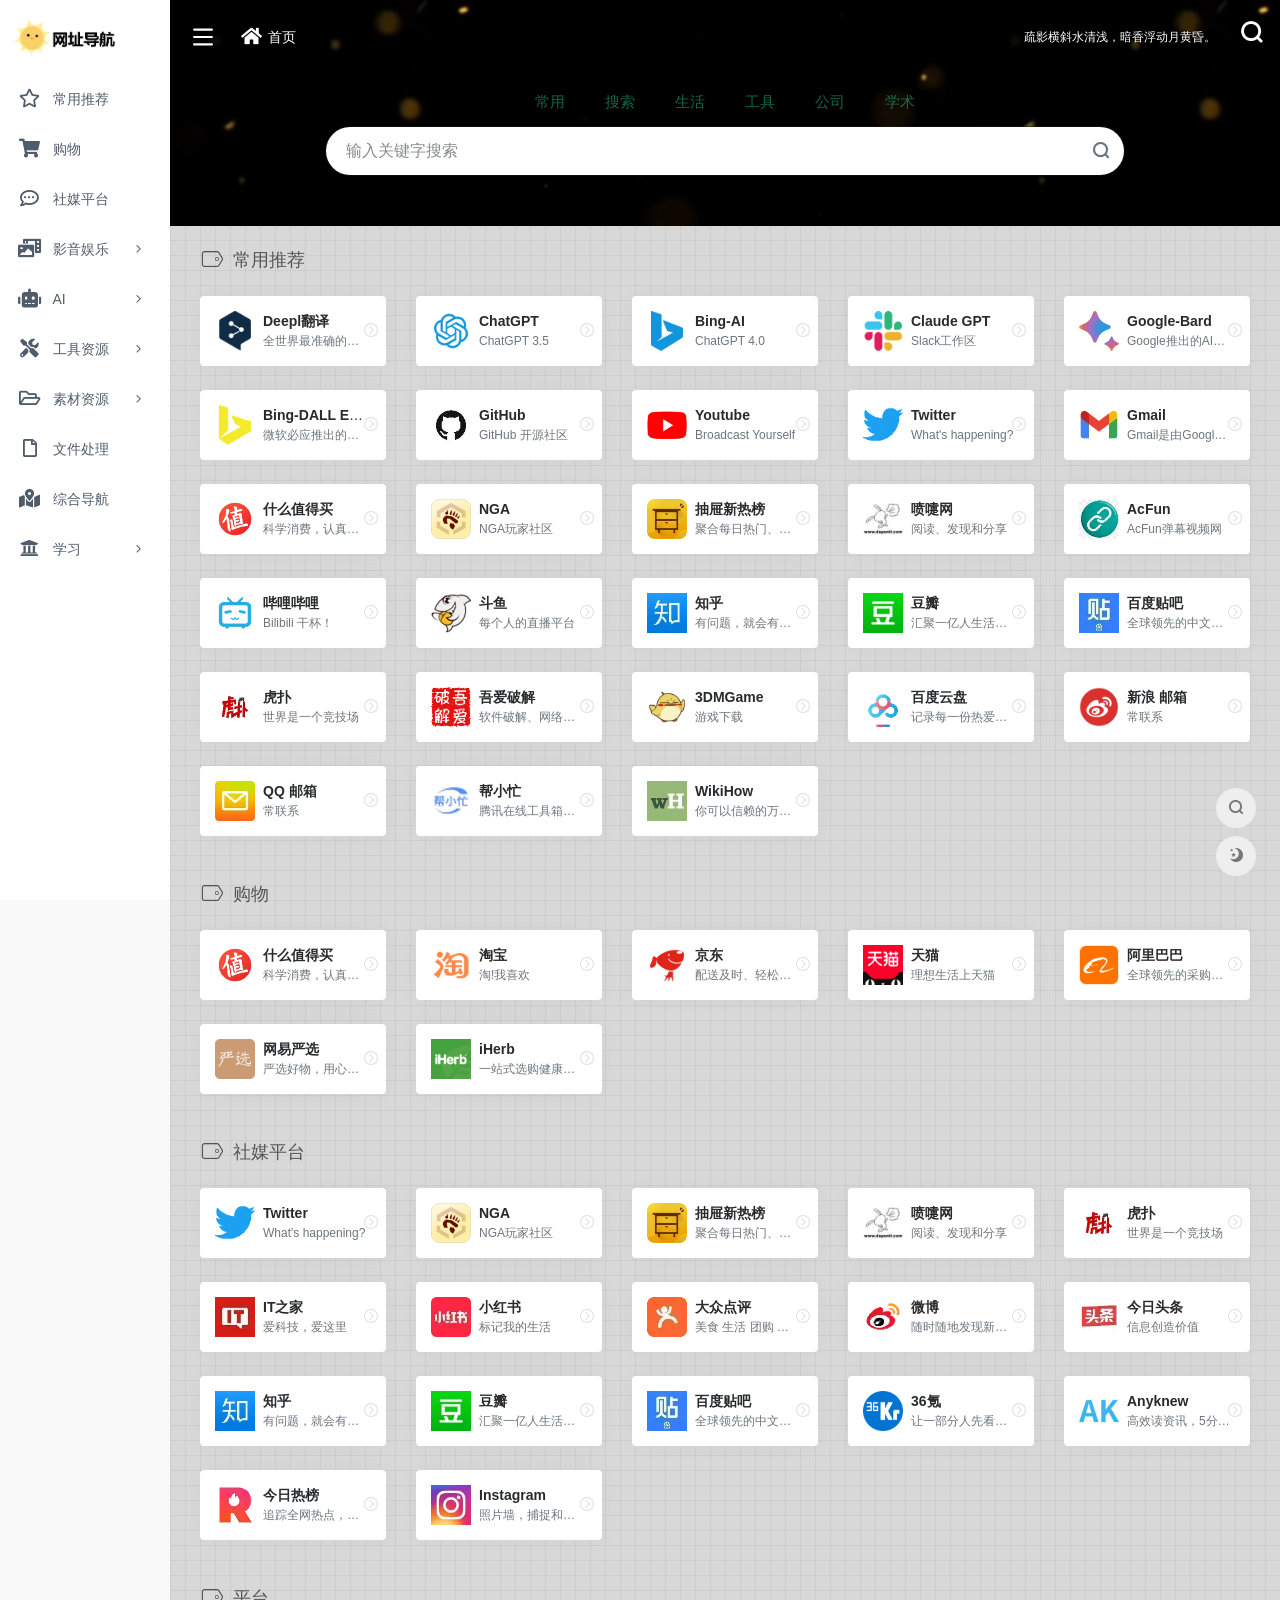
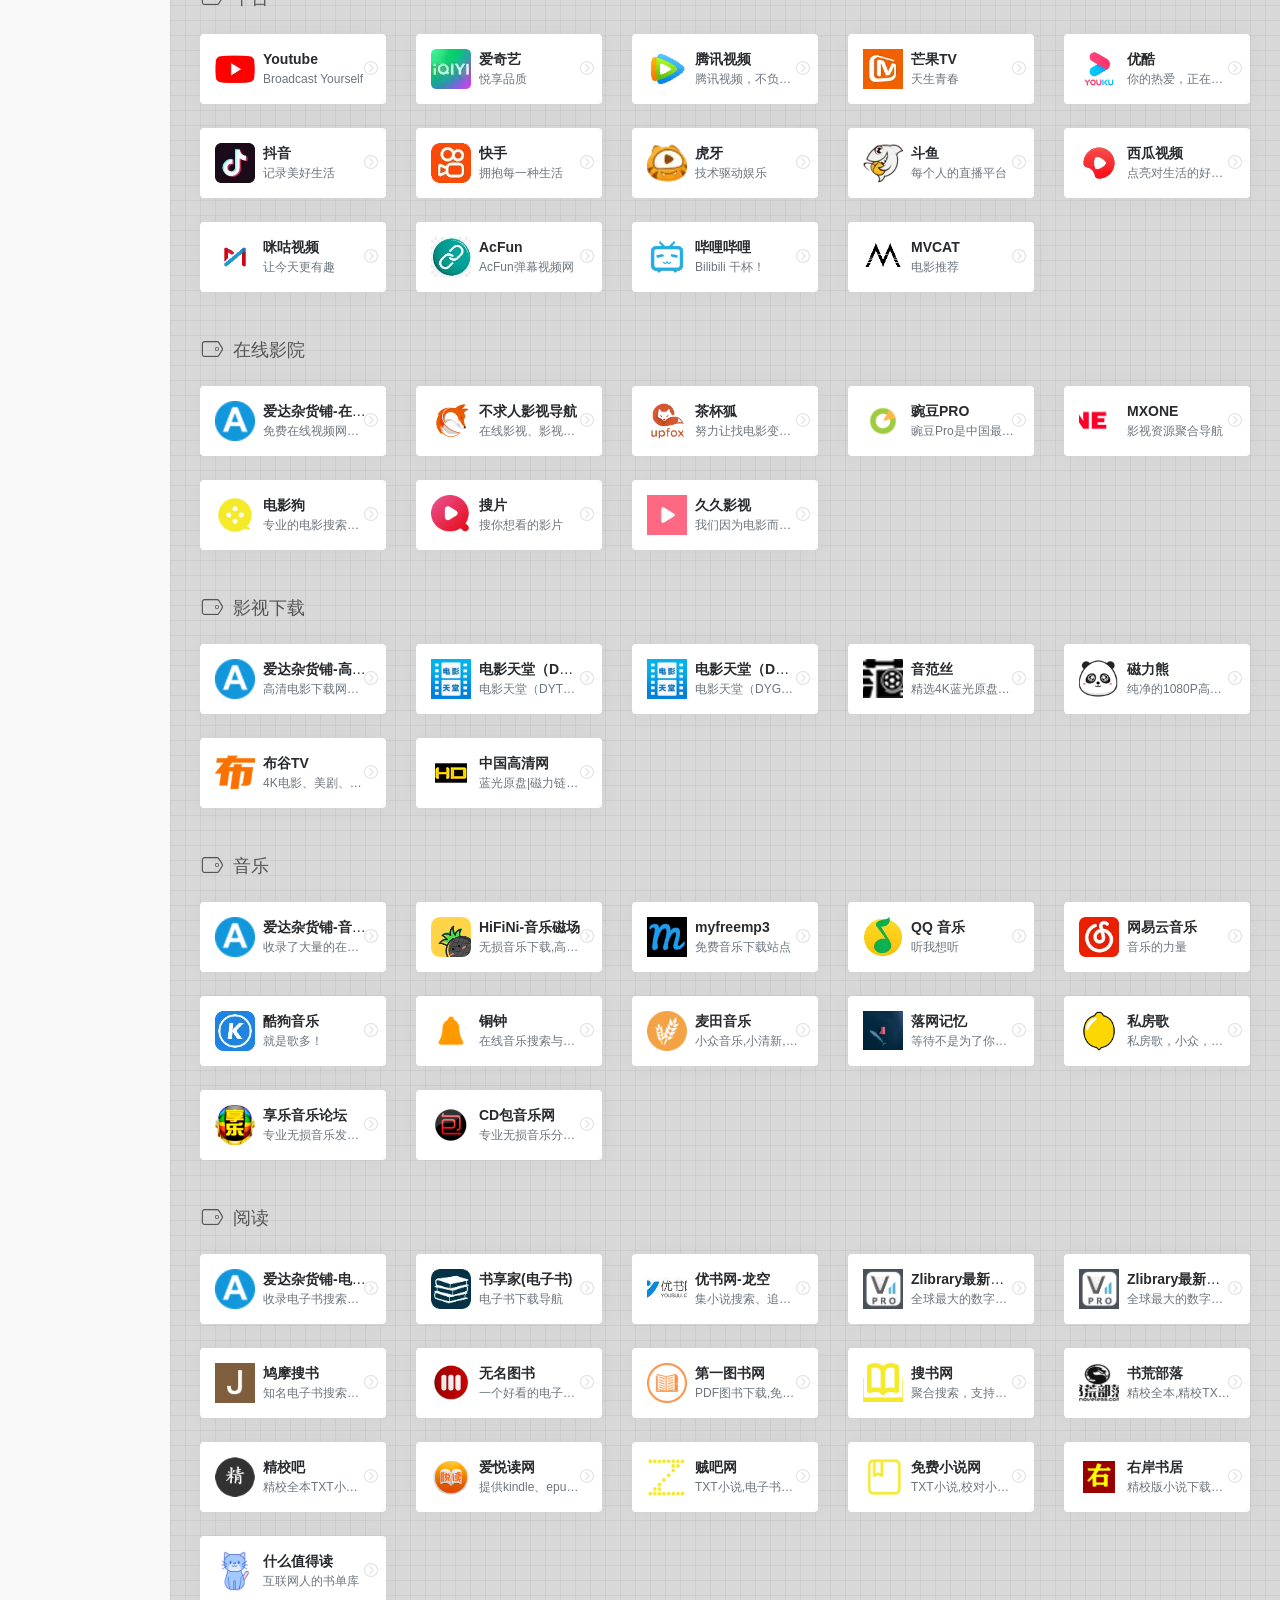
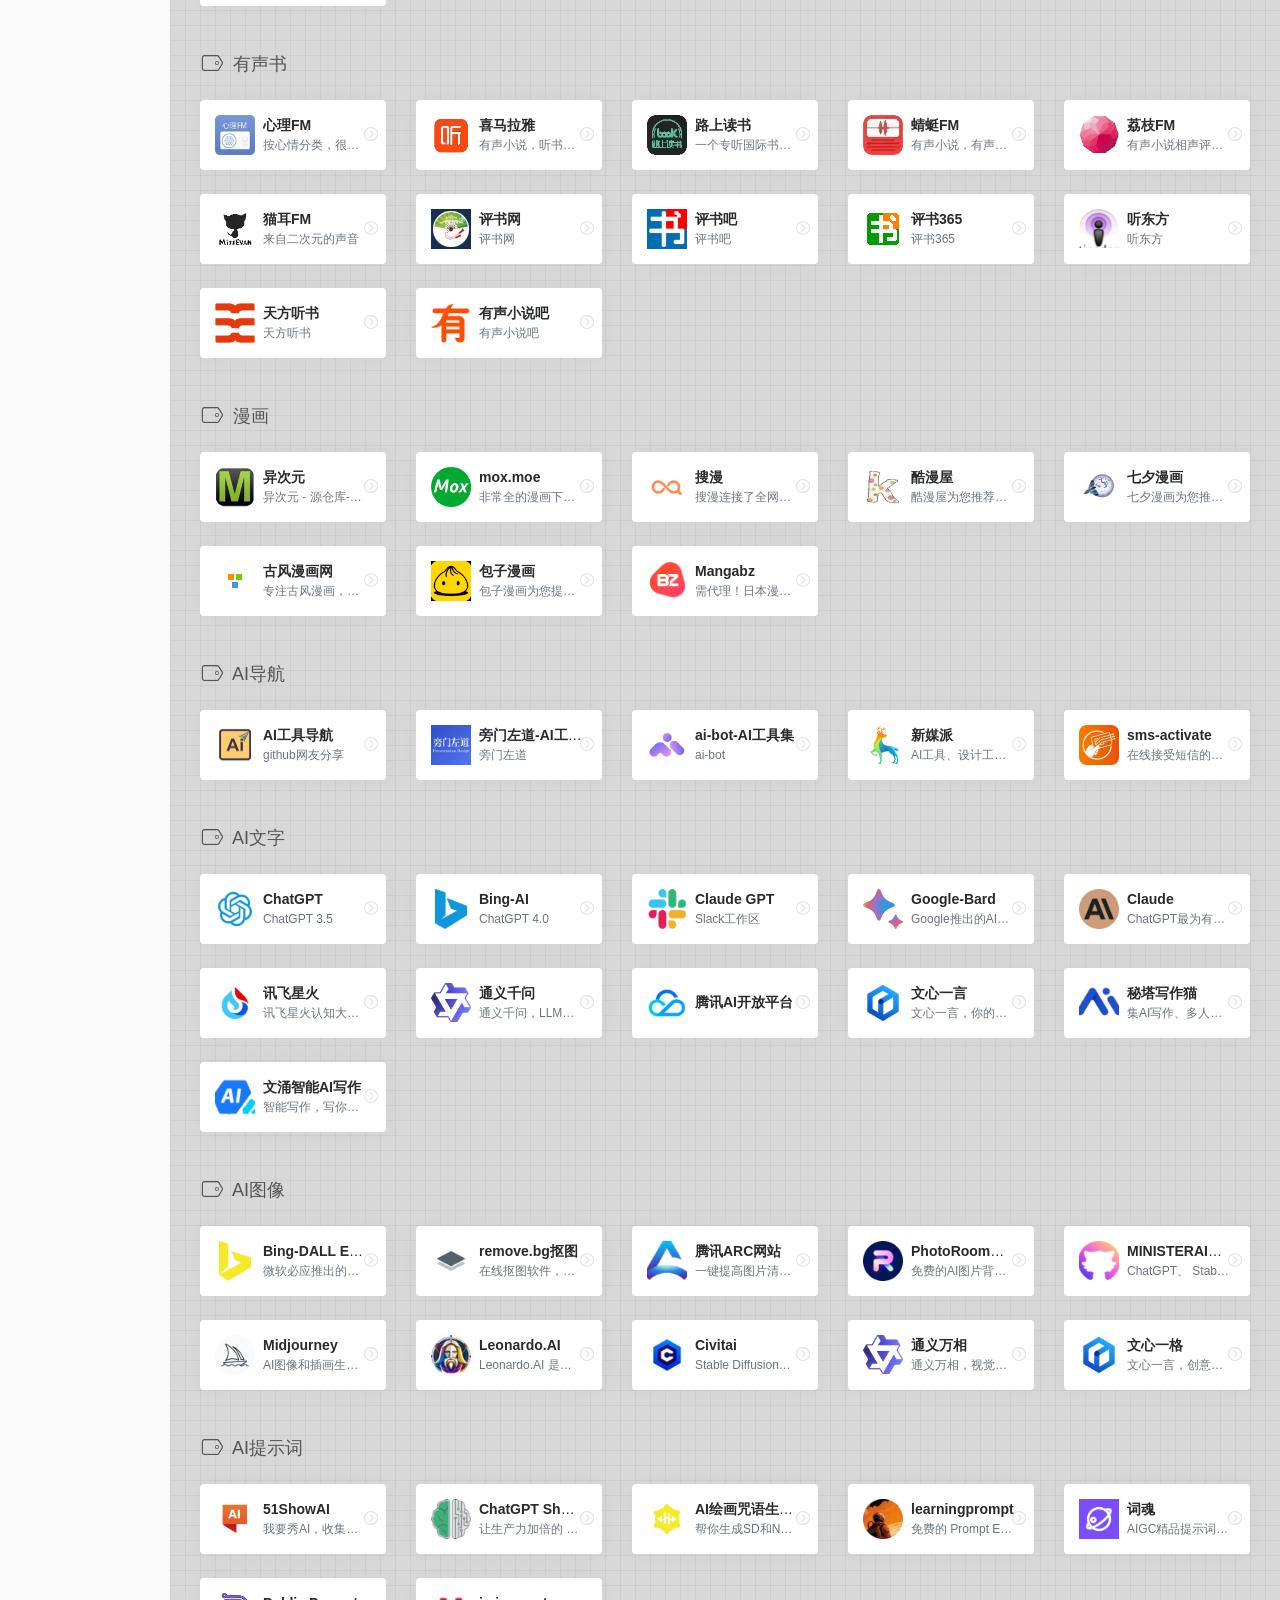
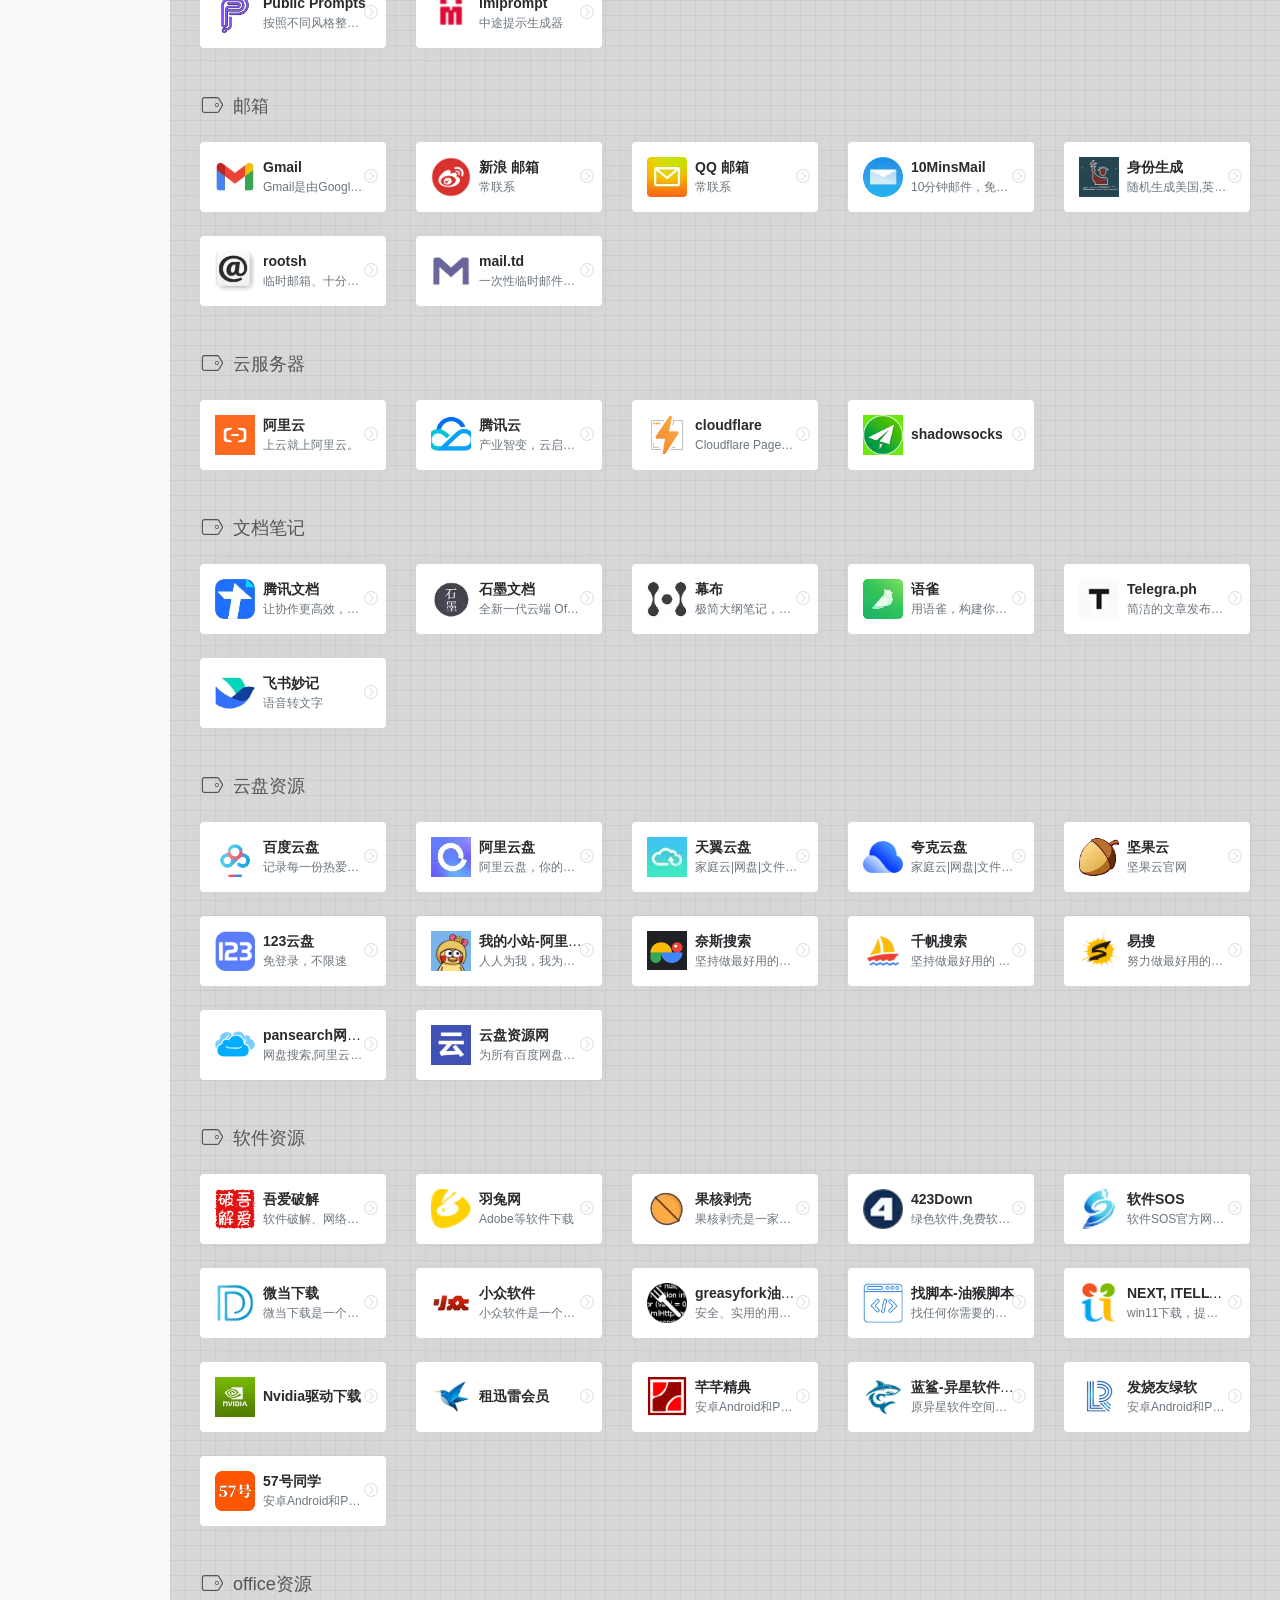
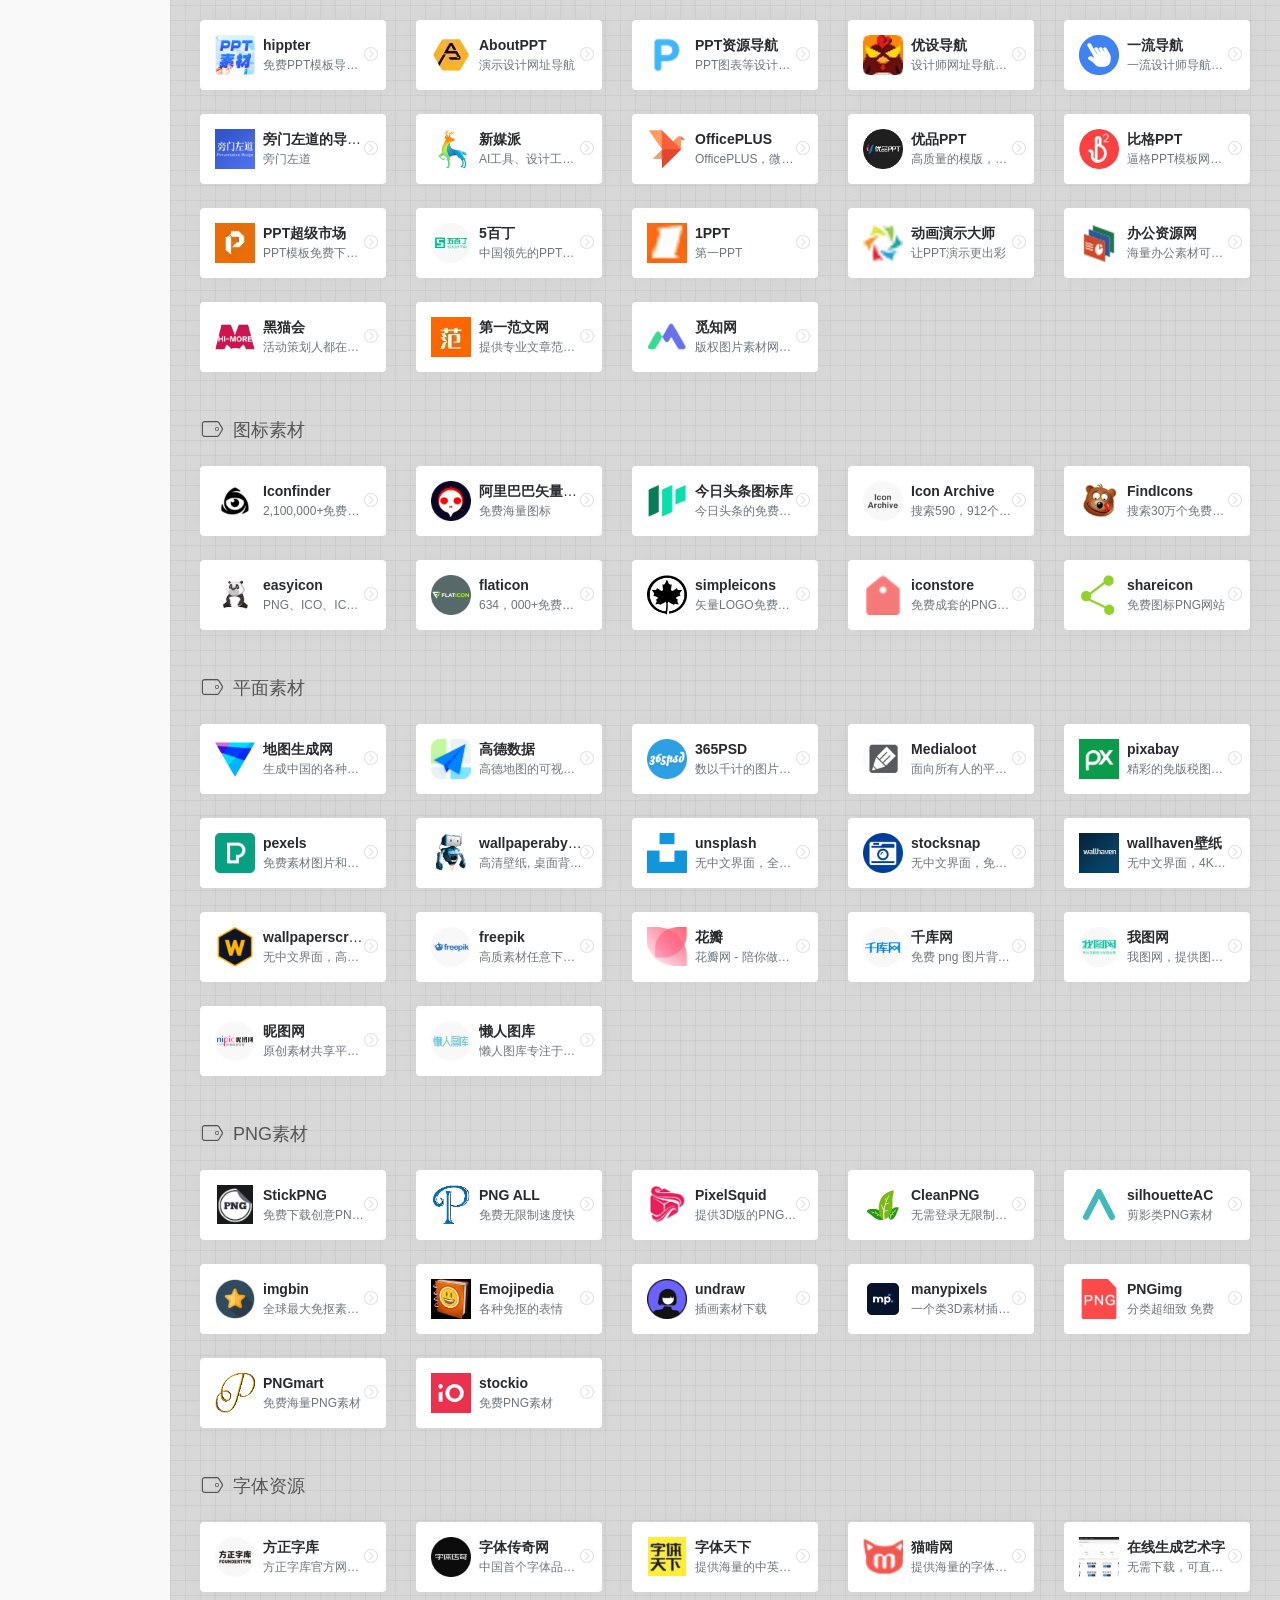
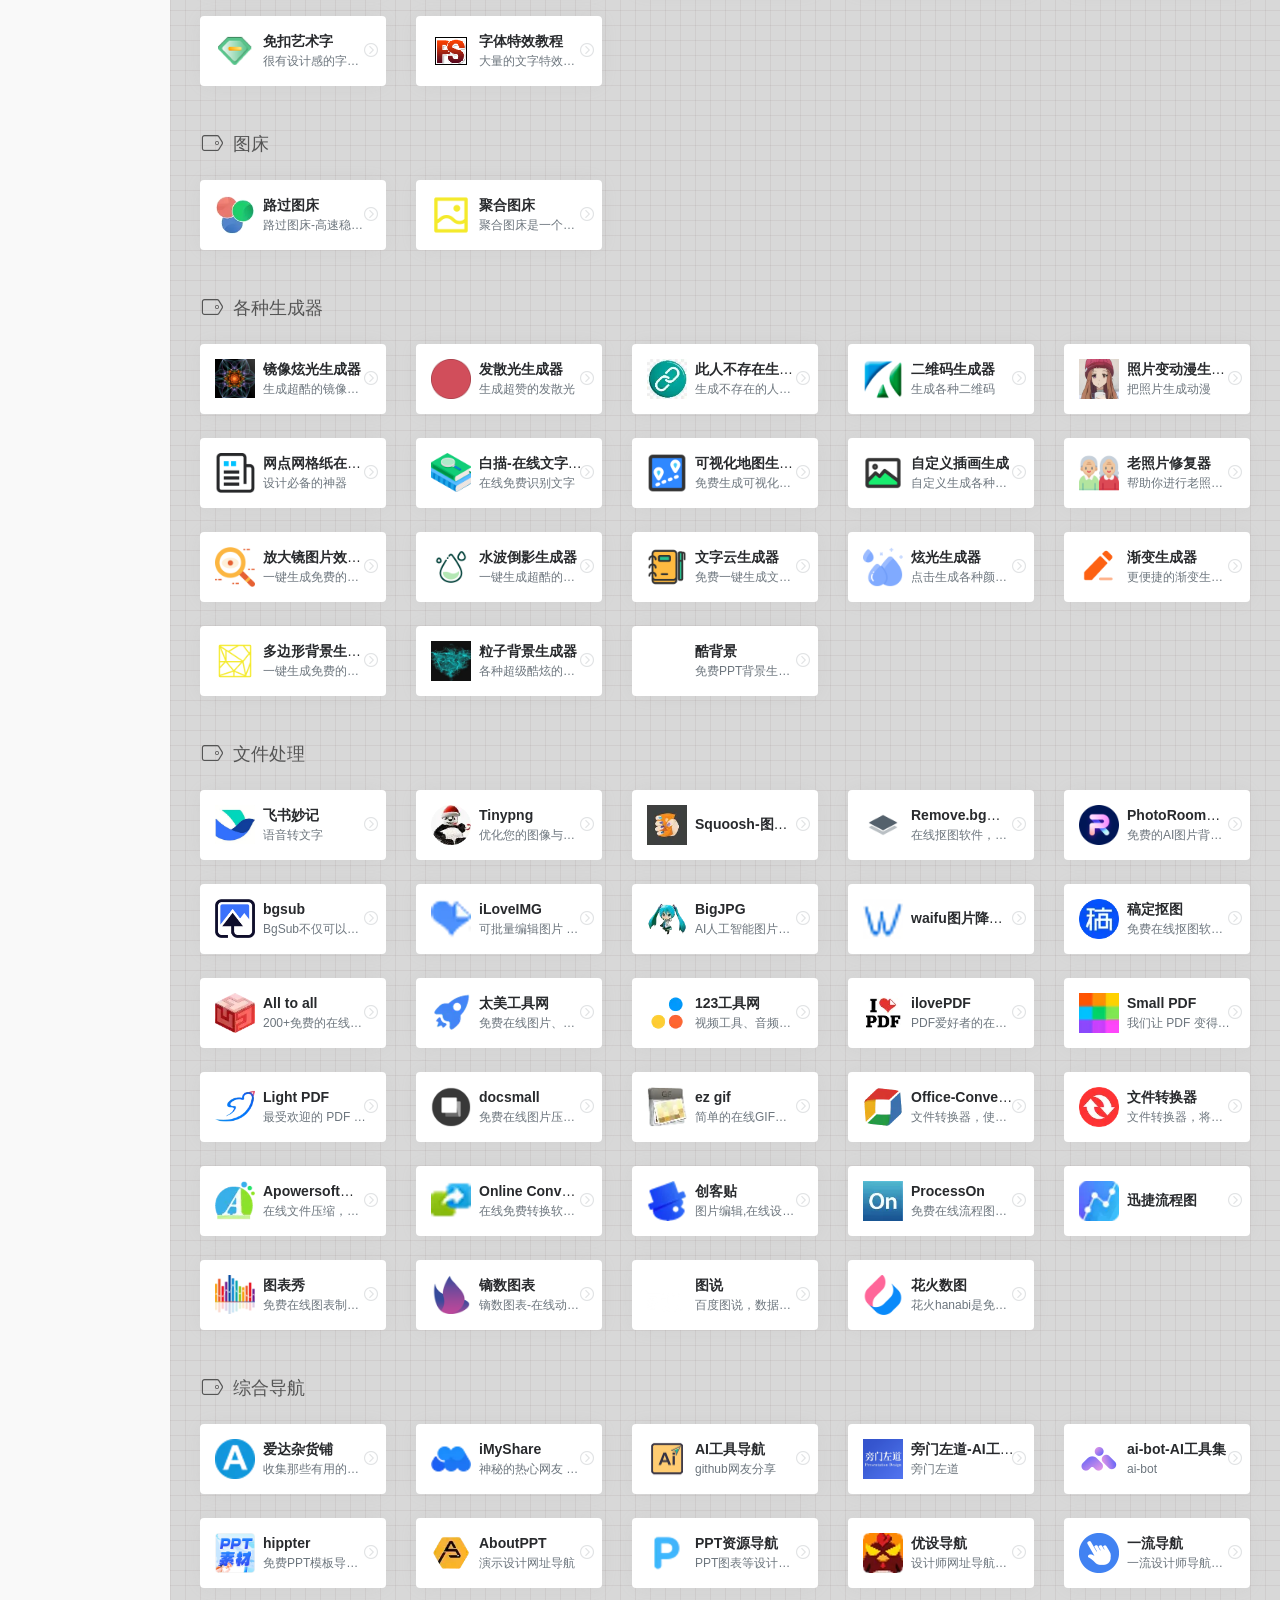
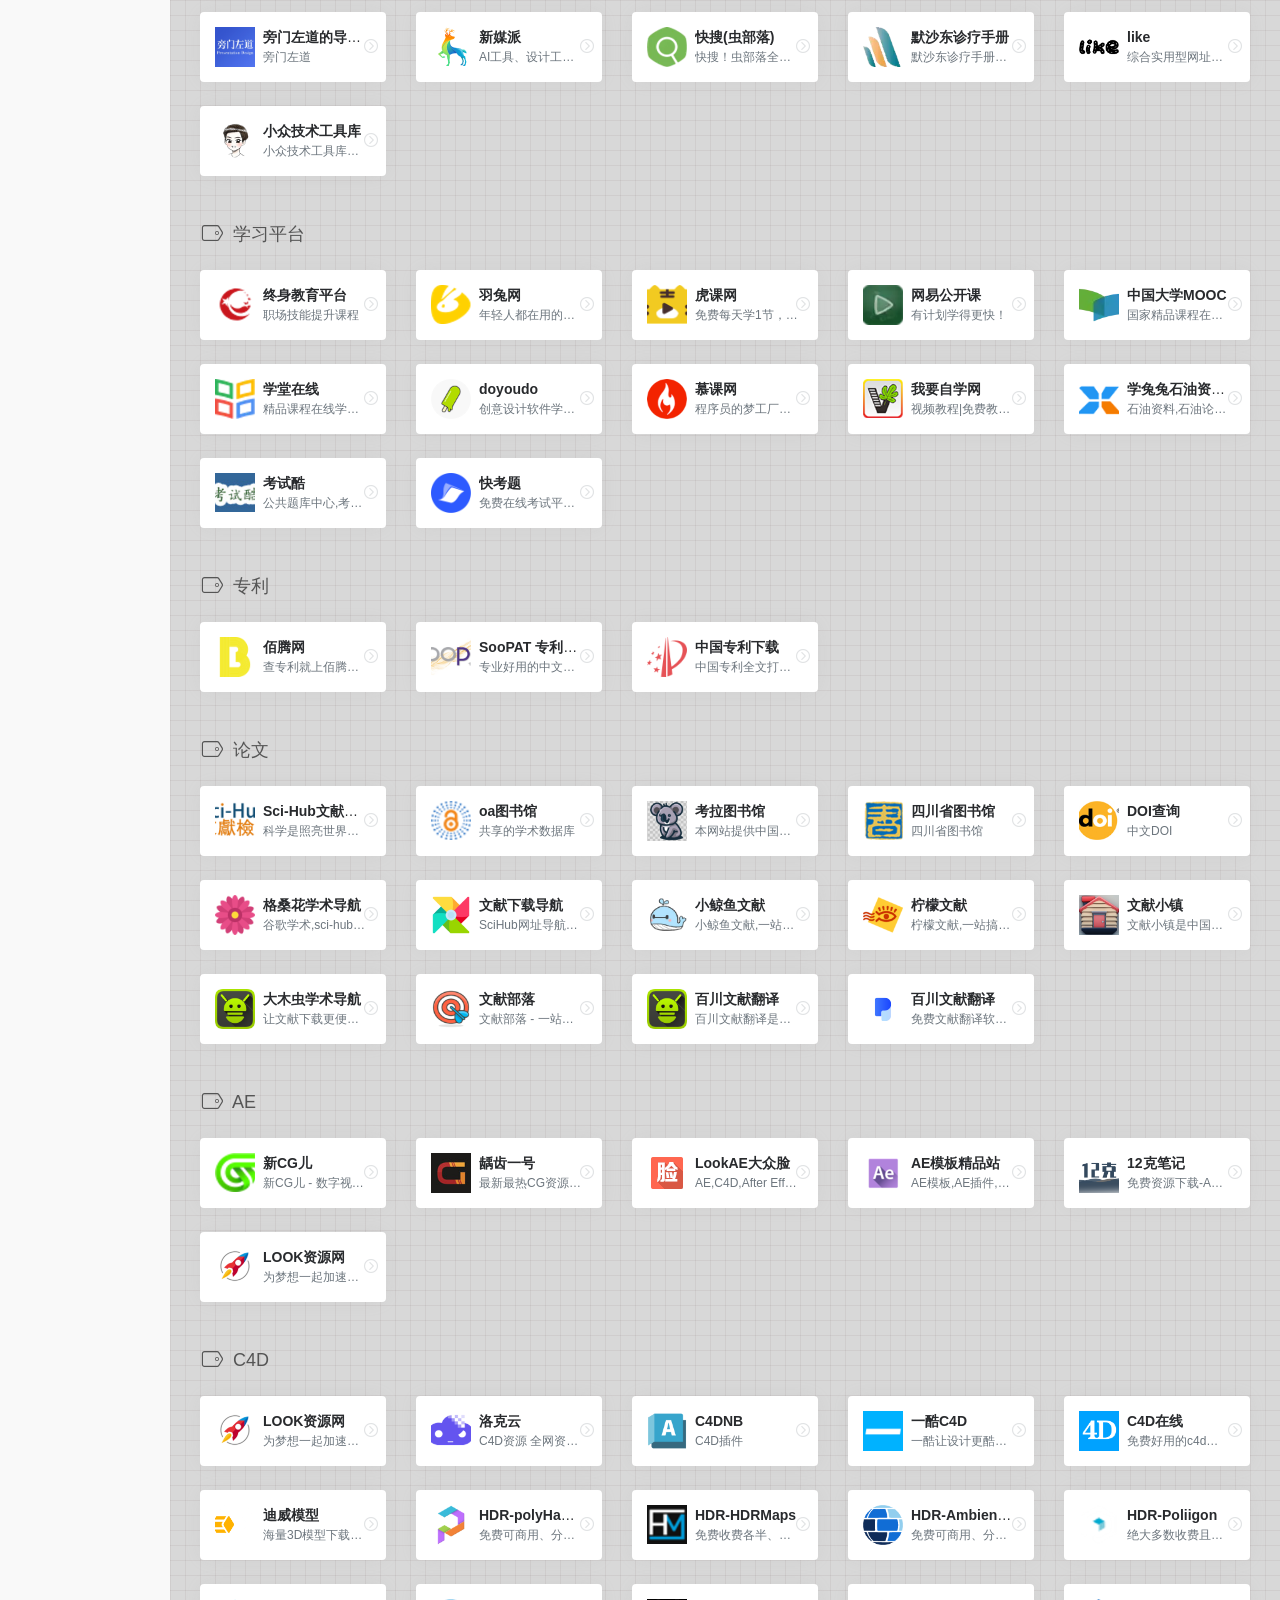
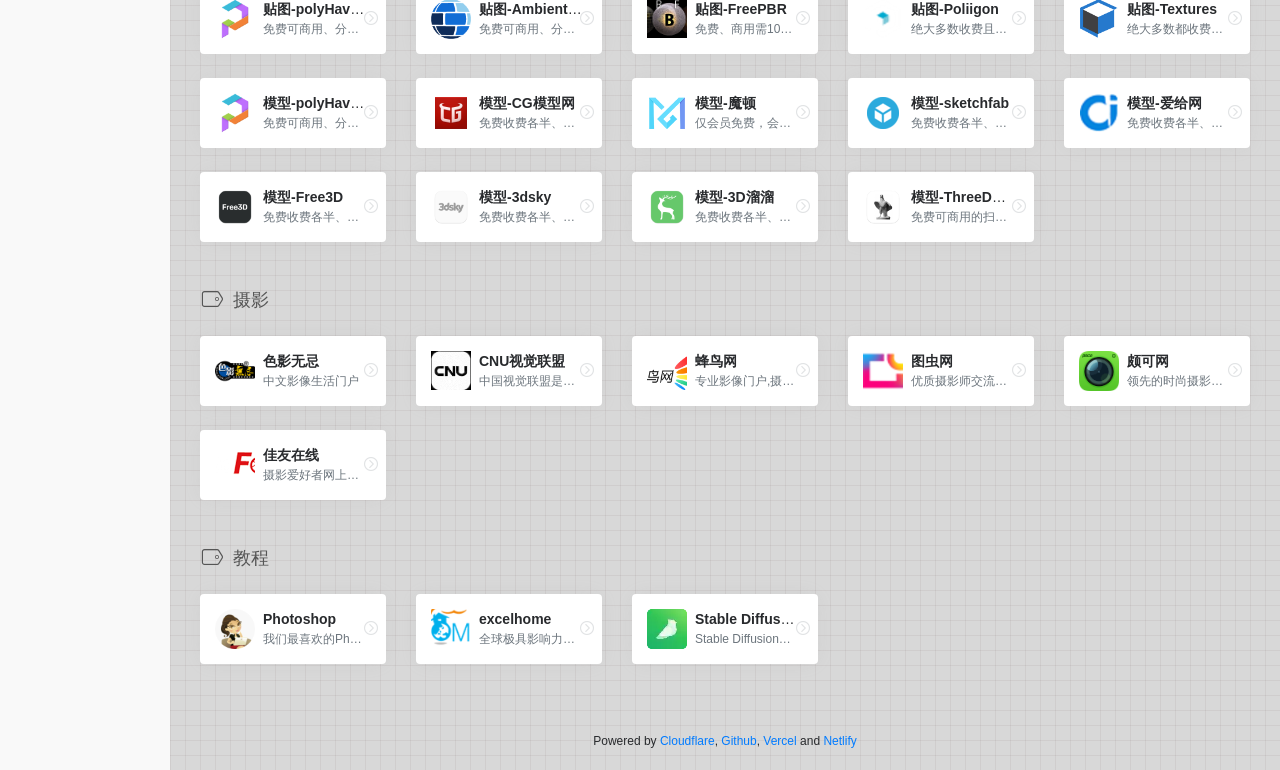
==== index.html @ 61d0d4c8 "10.2" ====
<!DOCTYPE html>
<html lang="zh-CN">

<head>
	<meta name="generator" content="Hugo 0.119.0">
    <meta charset="UTF-8" />
    <meta http-equiv="X-UA-Compatible" content="IE=edge, chrome=1" />
    <meta name="viewport"
        content="width=device-width, initial-scale=1.0, minimum-scale=1.0, maximum-scale=1.0, user-scalable=no" />
    <meta name="theme-color" content="#f9f9f9" />
    <title>贝吉塔导航</title>
    <link rel="shortcut icon" href="/assets/images/favicon.webp" />
    <meta name="keywords" content="贝吉塔导航" />
    
    <meta name="baidu-site-verification" content="codeva-cCAOSG8MBO" />
    
    <link rel="stylesheet" id="block-library-css"
        href="/assets/css/block-library.min-5.6.2.css" type="text/css" media="all" />
    <link rel="stylesheet" id="iconfont-css" href="/assets/css/iconfont-3.03029.1.css"
        type="text/css" media="all" />
    <link rel="stylesheet" id="bootstrap-css" href="/assets/css/bootstrap.min-4.3.1.css"
        type="text/css" media="all" />
    <link rel="stylesheet" id="fancybox-css" href="/assets/css/fancybox.min-3.5.7.css"
        type="text/css" media="all" />
    <link rel="stylesheet" id="iowen-css" href="/assets/css/style-3.03029.1.css"
        type="text/css" media="all" />
    <link rel="stylesheet" id="custom-css" href="/assets/css/custom-style.css"
        type="text/css" media="all" />
    <link rel="stylesheet" id="fortawesome-css" href="/assets/fontawesome-5.15.4/css/all.min.css" type="text/css" />
    <script type="text/javascript" src="/assets/js/jquery.min-3.2.1.js" id="jquery-js"></script>
    <script type="text/javascript" src="/assets/js/content-search.js"  id="content-search-js"></script>
    
    <script>
        
        var _hmt = _hmt || [];
            (function () {
                var hm = document.createElement("script");
                hm.src = "https://hm.baidu.com/hm.js?efccc04cb44fc49faddac5876180b369";
                var s = document.getElementsByTagName("script")[0];
                s.parentNode.insertBefore(hm, s);
            })();
        
    </script>
    
    
     
    
    
    
    
</head>



<body class="io-grey-mode">

    
    <div id="loading">
        <style>
            .loader {
                width: 250px;
                height: 50px;
                line-height: 50px;
                text-align: center;
                position: absolute;
                top: 50%;
                left: 50%;
                transform: translate(-50%, -50%);
                font-family: helvetica, arial, sans-serif;
                font-weight: 900;
                color: #f1404b;
                letter-spacing: 0.2em
            }

            .loader::before,
            .loader::after {
                content: "";
                display: block;
                width: 15px;
                height: 15px;
                background: #f1404b;
                position: absolute;
                animation: load .7s infinite alternate ease-in-out
            }

            .loader::before {
                top: 0
            }

            .loader::after {
                bottom: 0
            }

            @keyframes load {
                0% {
                    left: 0;
                    height: 30px;
                    width: 15px
                }

                50% {
                    height: 8px;
                    width: 40px
                }

                100% {
                    left: 235px;
                    height: 30px;
                    width: 15px
                }
            }
        </style>
        <div class="loader">Hugo | 贝吉塔导航</div>
    </div>
    
    <div class="page-container">
	
	<div id="sidebar" class="sticky sidebar-nav fade animate-nav" style="width: 170px">
        
            <div class="modal-dialog h-100 sidebar-nav-inner">
                <div class="sidebar-logo border-bottom border-color">
                    
                    <div class="logo overflow-hidden">
                        <a href="" class="logo-expanded">
                            <img src="/assets/images/bt8-expand-light.webp" height="40" class="logo-light"
                                alt="贝吉塔导航">
                            <img src="/assets/images/bt8-expand-dark.webp" height="40" class="logo-dark d-none"
                                alt="贝吉塔导航">
                        </a>
                        <a href="" class="logo-collapsed">
                            <img src="/assets/images/bt.webp" height="40" class="logo-light"
                                alt="贝吉塔导航">
                            <img src="/assets/images/bt.webp" height="40" class="logo-dark d-none"
                                alt="贝吉塔导航">
                        </a>
                    </div>
                    
                </div>
                <div class="sidebar-menu flex-fill">
                    <div class="sidebar-scroll">
                        <div class="sidebar-menu-inner">
                            <ul>
                                
                                    
                                    <li class="sidebar-item">
                                        <a href="#366a7288b80ec8882b88467447296837" class="smooth">
                                            <i class="far fa-star fa-lg icon-fw icon-lg mr-2"></i>
                                            <span>常用推荐</span>
                                        </a>
                                    </li>
                                    
                                
                                    
                                    <li class="sidebar-item">
                                        <a href="#32c3a89ac8027081464f7478c53072ba" class="smooth">
                                            <i class="fas fa-shopping-cart fa-lg icon-fw icon-lg mr-2"></i>
                                            <span>购物</span>
                                        </a>
                                    </li>
                                    
                                
                                    
                                    <li class="sidebar-item">
                                        <a href="#abe4d0168d6faaac99bb72248b785d0c" class="smooth">
                                            <i class="far fa-comment-dots fa-lg icon-fw icon-lg mr-2"></i>
                                            <span>社媒平台</span>
                                        </a>
                                    </li>
                                    
                                
                                    
                                    <li class="sidebar-item">
                                        <a href="#4981287fe504b9c36ebc2f6d3b2d9911" class="smooth change-href" data-change="#4981287fe504b9c36ebc2f6d3b2d9911">    
                                            <i class="fas fa-photo-video icon-fw icon-lg mr-2"></i>
                                            <span>影音娱乐</span>
                                            <i class="iconfont icon-arrow-r-m sidebar-more text-sm"></i>
                                        </a>
                                        <ul>
                                            
                                            <li><a href="#4981287fe504b9c36ebc2f6d3b2d9911" class="smooth"><span>平台</span></a></li>
                                            
                                            <li><a href="#8e4875d9b31839a5aa758f815524bfa2" class="smooth"><span>在线影院</span></a></li>
                                            
                                            <li><a href="#309805ae897cfbe74f4d04b9b11813fe" class="smooth"><span>影视下载</span></a></li>
                                            
                                            <li><a href="#95521bb744463633c858cc50abb44e7d" class="smooth"><span>音乐</span></a></li>
                                            
                                            <li><a href="#687a7e7f5901732d5153a40f98e9320d" class="smooth"><span>阅读</span></a></li>
                                            
                                            <li><a href="#2f080b3d1ca60ded27563ffb8c3fe204" class="smooth"><span>有声书</span></a></li>
                                            
                                            <li><a href="#fe148076937daf13b422c30e6d4329ca" class="smooth"><span>漫画</span></a></li>
                                            
                                        </ul>
                                    </li> 
                                    
                                
                                    
                                    <li class="sidebar-item">
                                        <a href="#a48d94ed276bdf75a9226f744482f2f7" class="smooth change-href" data-change="#a48d94ed276bdf75a9226f744482f2f7">    
                                            <i class="fas fa-robot icon-fw icon-lg mr-2"></i>
                                            <span>AI</span>
                                            <i class="iconfont icon-arrow-r-m sidebar-more text-sm"></i>
                                        </a>
                                        <ul>
                                            
                                            <li><a href="#a48d94ed276bdf75a9226f744482f2f7" class="smooth"><span>AI导航</span></a></li>
                                            
                                            <li><a href="#0a92b0d0ed57b8d0abdf4cbc600d332f" class="smooth"><span>AI文字</span></a></li>
                                            
                                            <li><a href="#727f443256304c16a173ff73f5776f7a" class="smooth"><span>AI图像</span></a></li>
                                            
                                            <li><a href="#29755a94621f356c67de5a2933393fe7" class="smooth"><span>AI提示词</span></a></li>
                                            
                                        </ul>
                                    </li> 
                                    
                                
                                    
                                    <li class="sidebar-item">
                                        <a href="#3bc5e602b2d4c7fffe79258e2ac6952e" class="smooth change-href" data-change="#3bc5e602b2d4c7fffe79258e2ac6952e">    
                                            <i class="fas fa-tools icon-fw icon-lg mr-2"></i>
                                            <span>工具资源</span>
                                            <i class="iconfont icon-arrow-r-m sidebar-more text-sm"></i>
                                        </a>
                                        <ul>
                                            
                                            <li><a href="#3bc5e602b2d4c7fffe79258e2ac6952e" class="smooth"><span>邮箱</span></a></li>
                                            
                                            <li><a href="#acd617ea241c9daf2f251963bc03c6e3" class="smooth"><span>云服务器</span></a></li>
                                            
                                            <li><a href="#c96d019bd582b9f127e85dbeede7eec7" class="smooth"><span>文档笔记</span></a></li>
                                            
                                            <li><a href="#4eff7b1c0cced97646cab3e688e5798a" class="smooth"><span>云盘资源</span></a></li>
                                            
                                            <li><a href="#9ae1caa493edcae0e937837696350bb6" class="smooth"><span>软件资源</span></a></li>
                                            
                                        </ul>
                                    </li> 
                                    
                                
                                    
                                    <li class="sidebar-item">
                                        <a href="#1a5099d1d41921e6f84f6389821610ac" class="smooth change-href" data-change="#1a5099d1d41921e6f84f6389821610ac">    
                                            <i class="far fa-folder-open fa-lg icon-fw icon-lg mr-2"></i>
                                            <span>素材资源</span>
                                            <i class="iconfont icon-arrow-r-m sidebar-more text-sm"></i>
                                        </a>
                                        <ul>
                                            
                                            <li><a href="#1a5099d1d41921e6f84f6389821610ac" class="smooth"><span>office资源</span></a></li>
                                            
                                            <li><a href="#7866a35b09d466b9cf0295af54d30d53" class="smooth"><span>图标素材</span></a></li>
                                            
                                            <li><a href="#ff65f7f9721757bf11b0b0c95f1b9446" class="smooth"><span>平面素材</span></a></li>
                                            
                                            <li><a href="#3eb6ceffca6441a61bb03756d984dced" class="smooth"><span>PNG素材</span></a></li>
                                            
                                            <li><a href="#722d3693fc0b9344bb46ee220beac1b6" class="smooth"><span>字体资源</span></a></li>
                                            
                                            <li><a href="#514329062519edb2a8abab1e66a05637" class="smooth"><span>图床</span></a></li>
                                            
                                            <li><a href="#5084f5660e21709a9287966ccacb2b46" class="smooth"><span>各种生成器</span></a></li>
                                            
                                        </ul>
                                    </li> 
                                    
                                
                                    
                                    <li class="sidebar-item">
                                        <a href="#5a632ccb8dc3003658b13cca5ef7ce7e" class="smooth">
                                            <i class="far fa-file fa-lg icon-fw icon-lg mr-2"></i>
                                            <span>文件处理</span>
                                        </a>
                                    </li>
                                    
                                
                                    
                                    <li class="sidebar-item">
                                        <a href="#aa2bf9b57213c9c785473add6606e0e0" class="smooth">
                                            <i class="fas fa-map-marked-alt fa-lg icon-fw icon-lg mr-2"></i>
                                            <span>综合导航</span>
                                        </a>
                                    </li>
                                    
                                
                                    
                                    <li class="sidebar-item">
                                        <a href="#bf8475ce7b92c694b4d8b951bc281620" class="smooth change-href" data-change="#bf8475ce7b92c694b4d8b951bc281620">    
                                            <i class="fas fa-university icon-fw icon-lg mr-2"></i>
                                            <span>学习</span>
                                            <i class="iconfont icon-arrow-r-m sidebar-more text-sm"></i>
                                        </a>
                                        <ul>
                                            
                                            <li><a href="#bf8475ce7b92c694b4d8b951bc281620" class="smooth"><span>学习平台</span></a></li>
                                            
                                            <li><a href="#8d35aac9887f4e4ff58cf698c03ce64b" class="smooth"><span>专利</span></a></li>
                                            
                                            <li><a href="#0b7dcde9565d642e74382fc9cbae0ad5" class="smooth"><span>论文</span></a></li>
                                            
                                            <li><a href="#ea8a1a99f6c94c275a58dcd78f418c1f" class="smooth"><span>AE</span></a></li>
                                            
                                            <li><a href="#519f1d95e07be02b155ebed6aa1b345d" class="smooth"><span>C4D</span></a></li>
                                            
                                            <li><a href="#4c8bd0af0f9066cceea349b796d13d9a" class="smooth"><span>摄影</span></a></li>
                                            
                                            <li><a href="#b7824d5cd41d06de995a661879fefd3d" class="smooth"><span>教程</span></a></li>
                                            
                                        </ul>
                                    </li> 
                                    
                                
                            </ul>           
                        </div>
                    </div>
                </div>
                <div class="border-top py-2 border-color">
                    <div class="flex-bottom">
                        <ul>
                            

			    

                            
                        </ul>
                    </div>
                </div>
            </div>
        </div>


<div class="main-content flex-fill grid-bg">
    <div class="big-header-banner">
        <div id="header" class="page-header sticky">
            <div class="navbar navbar-expand-md">
                <div class="container-fluid p-0">

                    <a href="" class="navbar-brand d-md-none" title="贝吉塔导航">
                        <img src="/assets/images/bt.webp" class="logo-light"
                            alt="贝吉塔导航">
                        <img src="/assets/images/bt.webp" class="logo-dark d-none"
                            alt="贝吉塔导航">
                    </a>

                    <div class="collapse navbar-collapse order-2 order-md-1">
                        <div class="header-mini-btn">
                            <label>
                                <input id="mini-button" type="checkbox">
                                <svg viewbox="0 0 100 100" xmlns="http://www.w3.org/2000/svg">
                                    <path class="line--1" d="M0 40h62c18 0 18-20-17 5L31 55"></path>
                                    <path class="line--2" d="M0 50h80"></path>
                                    <path class="line--3" d="M0 60h62c18 0 18 20-17-5L31 45"></path>
                                </svg>
                            </label>

                        </div>

                        <ul class="navbar-nav site-menu" style="margin-right: 16px;">
                        
			<li >
				<a href="./">
                                    <i class="fa fa-home fa-lg mr-2"></i>
                                    <span>首页</span>
                                </a>
				<ul class="sub-menu">
				
				</ul>
			    </li>
			
			</ul>

                        
                        <div class="rounded-circle weather">
                            <div id="he-plugin-simple" style="display: contents;"></div>
                            <script>WIDGET = {
                                    CONFIG: {
                                        "modules": "01234",
                                        "background": 5,
                                        "tmpColor": "E4C600",
                                        "tmpSize": 14,
                                        "cityColor": "E4C600",
                                        "citySize": 14,
                                        "aqiColor": "#E4C600",
                                        "aqiSize": 14,
                                        "weatherIconSize": 24,
                                        "alertIconSize": 18,
                                        "padding": "10px 10px 10px 10px",
                                        "shadow": "1",
                                        "language": "auto",
                                        "borderRadius": 5,
                                        "fixed": "false",
                                        "vertical": "middle",
                                        "horizontal": "left",
                                        "key": "085791e805a24491b43b06cf58ab31e7"
                                    }
                                }
                            </script>
                            <script src="https://widget.qweather.net/simple/static/js/he-simple-common.js?v=2.0"></script>
                        </div>
                        
                    </div>

                    <ul class="nav navbar-menu text-xs order-1 order-md-2">
                        
                        
                        <li class="nav-item mr-3 mr-lg-0 d-none d-lg-block">
                            <script>
                                fetch('https://v1.hitokoto.cn')
                                    .then(response => response.json())
                                    .then(data => {
                                    const hitokoto = document.getElementById('hitokoto_text')
                                    hitokoto.href = 'https://hitokoto.cn/?uuid=' + data.uuid
                                    hitokoto.innerText = data.hitokoto
                                    })
                                    .catch(console.error)
                            </script>                           
                            <div id="hitokoto"><a href="#" target="_blank" id="hitokoto_text">疏影横斜水清浅，暗香浮动月黄昏。</a></div>
                        </li>
                        
                        
                        <li class="nav-search ml-3 ml-md-4">
                            <a href="javascript:" data-toggle="modal" data-target="#search-modal"><i
                                    class="iconfont icon-search icon-2x"></i></a>
                        </li>
                        <li class="nav-item d-md-none mobile-menu ml-3 ml-md-4">
                            <a href="javascript:" id="sidebar-switch" data-toggle="modal"
                                data-target="#sidebar"><i class="iconfont icon-classification icon-2x"></i></a>
                        </li>
                    </ul>
                </div>
            </div>
        </div>
        <div class="placeholder" style="height:74px"></div>
    </div>


<div class="header-big  post-top css-color mb-4" id="search-bg" style="">
    <div class="s-search">
        <div id="search" class="s-search mx-auto">
            <div id="search-list-menu" class="hide-type-list">
                <div class="s-type text-center">
                    <div class="s-type-list big">
                        <div class="anchor" style="position: absolute; left: 50%; opacity: 0;"></div>
                        <label for="type-google"   data-id="group-a"><span>常用</span></label>
                        <label for="type-baidu"     data-id="group-b"><span>搜索</span></label>
                        <label for="type-taobao"   data-id="group-d"><span>生活</span></label>
                        <label for="type-ping"     data-id="group-c"><span>工具</span></label>
                        <label for="type-aqc"      data-id="group-f"><span>公司</span></label>
                        <label for="type-wiki"     data-id="group-g"><span>学术</span></label>
                    </div>
                </div>
            </div>

            <form action="https://www.baidu.com?s=" method="get" target="_blank" class="super-search-fm">
                <input type="text" id="search-text" class="form-control smart-tips search-key" 
                    zhannei="" placeholder="输入关键字搜索" style="outline:0" autocomplete="off">
                <button class="submit" type="submit"><i class="iconfont icon-search"></i></button>
            </form>

            <div id="search-list" class="hide-type-list">
                <div class="search-group group-a">
                    <ul class="search-type">
                        <li><input hidden="" type="radio" name="type" id="type-google"
                            value="https://www.google.com/search?q=" 
                            data-placeholder="Don't be evil.">
			    <label for="type-google"><span class="text-muted">Google</span></label></li>
                        <li><input hidden="" type="radio" name="type" id="type-bing"
                            value="https://www.bing.com/search?q=" 
                            data-placeholder="快乐搜索，有求必应">
                            <label for="type-bing"><span class="text-muted">必应</span></label></li>
                        <li><input hidden="" type="radio" name="type" id="type-youtube"
                            value="https://www.youtube.com/results?search_query=" 
                            data-placeholder="Broadcast Yourself.">
                            <label for="type-youtube"><span class="text-muted">Youtube</span></label></li>
                        <li><input hidden="" type="radio" name="type" id="type-twitter"
                            value="https://twitter.com/search?q=" 
                            data-placeholder="What's happening?">
                            <label for="type-twitter"><span class="text-muted">Twitter</span></label></li>    
                        <li><input hidden="" type="radio" name="type" id="type-github"
                            value="https://github.com/search?q=" 
                            data-placeholder="Let's build from here.">
			                <label for="type-github"><span class="text-muted">Github</span></label></li>
                       
                  
                    </ul>
                </div>
                <div class="search-group group-b">
                    <ul class="search-type">
                        <li><input hidden="" type="radio" name="type" id="type-baidu"
                            value="https://www.baidu.com/s?wd=" 
                            data-placeholder="百度一下，你就知道">
                            <label for="type-baidu"><span class="text-muted">百度</span></label></li>
                        <li><input hidden="" type="radio" name="type" id="type-zhannei"
                            value="https://www.423down.com/?s=" 
                            data-placeholder="软件搜索，安卓 电脑 操作系统">
                            <label for="type-zhannei"><span class="text-muted">软件</span></label></li>
                        <li><input hidden="" type="radio" name="type" id="type-bilibili" 
                            value=" https://search.bilibili.com/all?keyword=" 
                            data-placeholder="哔哩哔哩，干杯！">
                            <label for="type-bilibili"><span class="text-muted">B站</span></label></li>
			<li><input hidden="" type="radio" name="type" id="type-wangyi5"
			    value="https://music.163.com/#/search/m/?type=1&s=" 
                            data-placeholder="网易云音乐">
			    <label for="type-wangyi5"><span class="text-muted">网易云</span></label></li>
                        <li><input hidden="" type="radio" name="type" id="type-wechat" 
                            value="https://weixin.sogou.com/weixin?type=2&query=" 
                            data-placeholder="搜狗 | 微信搜索平台">
                            <label for="type-wechat"><span class="text-muted">微信</span></label></li>
                        <li><input hidden="" type="radio" name="type" id="type-zhihu" 
                            value="https://www.zhihu.com/search?type=content&q=" 
                            data-placeholder="有问题，就会有答案">
                            <label for="type-zhihu"><span class="text-muted">知乎</span></label></li>
                        <li><input hidden="" type="radio" name="type" id="type-weibo" 
                            value="https://s.weibo.com/weibo/" 
                            data-placeholder="随时随地发现新鲜事！">
                            <label for="type-weibo"><span class="text-muted">微博</span></label></li>
                        <li><input hidden="" type="radio" name="type" id="type-douban" 
                            value="https://www.douban.com/search?q=" 
                            data-placeholder="汇聚一亿人生活趣味">
                            <label for="type-douban"><span class="text-muted">豆瓣</span></label></li>
                        <li><input hidden="" type="radio" name="type" id="type-douyin6"
			    value="https://www.douyin.com/search/" 
                            data-placeholder="抖音 记录美好生活">
			    <label for="type-douyin6"><span class="text-muted">抖音</span></label></li>
                    </ul>
                </div>
                <div class="search-group group-c">
                    <ul class="search-type">
                        <li><input hidden="" type="radio" name="type" id="type-ping"
                            value="https://ping.chinaz.com/" 
                            data-placeholder="请输入网址(不带 https://)">
                            <label for="type-ping"><span class="text-muted">PING 检测</span></label></li>
                        <li><input hidden="" type="radio" name="type" id="type-speedtest"
                            value="https://tool.chinaz.com/speedtest/" 
                            data-placeholder="请输入网址(不带 https://)">
                            <label for="type-speedtest"><span class="text-muted">网站测速</span></label></li>
                        <li><input hidden="" type="radio" name="type" id="type-whois"
                            value="https://whois.philsilver.xyz/?q="  
                            data-placeholder="域名查询，请输入网址(不带 https://)">
                            <label for="type-whois"><span class="text-muted">Whois查询</span></label></li>   
                        <li><input hidden="" type="radio" name="type" id="type-ghbk"
                            value="https://www.ghxi.com/?s=" 
                            data-placeholder="搜索绿色软件">
                            <label for="type-ghbk"><span class="text-muted">果核剥壳</span></label></li>
                      
                    </ul>
                </div>
                <div class="search-group group-d">
                    <ul class="search-type">

                        <li><input hidden="" type="radio" name="type" id="type-taobao" 
                            value="https://s.taobao.com/search?q=" 
                            data-placeholder="淘宝·太好逛了吧！">
                            <label for="type-taobao"><span class="text-muted">淘宝</span></label></li>
                        <li><input hidden="" type="radio" name="type" id="type-jd" 
                            value="https://search.jd.com/Search?keyword=" 
                            data-placeholder="京东·不负每一份热爱">
                            <label for="type-jd"><span class="text-muted">京东</span></label></li>
                        <li><input hidden="" type="radio" name="type" id="type-kd100" 
                            value="https://kuaidi100.com/?nu=" 
                            data-placeholder="请输入快递单号">
                            <label for="type-kd100"><span class="text-muted">快递100</span></label></li>
                        <li><input hidden="" type="radio" name="type" id="type-drug" 
                            value="https://drugs.dxy.cn/pc/search?keyword=" 
                            data-placeholder="丁香园·搜索疾病、指南、药品">
                            <label for="type-drug"><span class="text-muted">用药助手</span></label></li>   
                        <li><input hidden="" type="radio" name="type" id="type-xiachufang" 
                            value="https://www.xiachufang.com/search/?keyword=" 
                            data-placeholder="下厨房·请输入菜名或食材">
                            <label for="type-xiachufang"><span class="text-muted">下厨房</span></label></li>
                        <li><input hidden="" type="radio" name="type" id="type-xiangha" 
                            value="https://www.xiangha.com/so/?q=caipu&s=" 
                            data-placeholder="香哈菜谱·请输入菜名或食材">
                            <label for="type-xiangha"><span class="text-muted">香哈菜谱</span></label></li>

                    </ul>

                </div>
                <div class="search-group group-f">
                    <ul class="search-type">
                        <li><input hidden="" type="radio" name="type" id="type-aqc" 
                            value="https://aiqicha.baidu.com/s?q=" 
                            data-placeholder="专业查企业，就上爱企查">
                            <label for="type-aqc"><span  class="text-muted">爱企查</span></label></li>
                        <li><input hidden="" type="radio" name="type" id="type-tyc" 
                            value="https://tianyancha.com/search?key=" 
                            data-placeholder="查公司，查老板，查关系">
                            <label for="type-tyc"><span  class="text-muted">天眼查</span></label></li>
                        <li><input hidden="" type="radio" name="type" id="type-qcc" 
                            value="https://www.qcc.com/web/search?key=" 
                            data-placeholder="查企业，上企查查">
                            <label for="type-qcc"><span  class="text-muted">企查查</span></label></li>
                    </ul>
                </div>
                <div class="search-group group-g">
                    <ul class="search-type">
                        <li><input hidden="" type="radio" name="type" id="type-wiki" 
                            value="https://zh.wikipedia.org/wiki/" 
                            data-placeholder="维基百科，自由的百科全书">
                            <label for="type-wiki"><span  class="text-muted">维基百科</span></label></li>
                        <li><input hidden="" type="radio" name="type" id="type-ggxs" 
                            value="https://scholar.google.com/scholar?q=" 
                            data-placeholder="谷歌学术，站在巨人的肩膀上">
                            <label for="type-ggxs"><span  class="text-muted">谷歌学术</span></label></li>
                        <li><input hidden="" type="radio" name="type" id="type-bdxs" 
                            value="https://xueshu.baidu.com/s?wd=" 
                            data-placeholder="百度学术，保持学习的态度">
                            <label for="type-bdxs"><span  class="text-muted">百度学术</span></label></li>
                        <li><input hidden="" type="radio" name="type" id="type-etym" 
                            value="https://etymonline.com/index.php?search=" 
                            data-placeholder="Etymonline">
                            <label for="type-etym"><span  class="text-muted">在线词源</span></label></li>
                        <li><input hidden="" type="radio" name="type" id="type-mw" 
                            value="https://merriam-webster.com/dictionary/" 
                            data-placeholder="Merriam-Webster">
                            <label for="type-mw"><span  class="text-muted">韦氏词典</span></label></li>
                        <li><input hidden="" type="radio" name="type" id="type-ieee" 
                            value="http://ieeexplore.ieee.org/search/searchresult.jsp?queryText=" 
                            data-placeholder="IEEEXplore">
                            <label for="type-ieee"><span  class="text-muted">IEEEXplore</span></label></li>
                    </ul>
                </div>
            </div>
            <div class="card search-smart-tips search-hot-text">
                <ul id="word" style="display: none"></ul>
            </div>
        </div>
    </div>
</div>


<div id="content" class="content-site customize-site">
    
        
	    
            
            <div class="d-flex flex-fill">
                <h4 class="text-gray text-lg mb-4">
                    <i class="site-tag iconfont icon-tag icon-lg mr-1" id="366a7288b80ec8882b88467447296837"></i>
                    常用推荐
                </h4>
                
            </div>
            
            <div class="row">
                
                <div class="url-card col-6  col-sm-6 col-md-4 col-xl-5a col-xxl-6a">
                    <div class="url-body default">
			
			
                        <a href="https://www.deepl.com/" target="_blank" data-id="" data-url="https://www.deepl.com/" 
                            class="card no-c mb-4" data-toggle="tooltip" data-placement="bottom" data-original-title="全世界最准确的翻译">
			
                            <div class="card-body">
                                <div class="url-content d-flex align-items-center">
                                    <div class="url-img mr-2 d-flex align-items-center justify-content-center">
                                        
					    
                                            <img class="lazy" src="assets/images/logos/Deepl.webp" data-src="assets/images/logos/Deepl.webp"
                                                onerror="javascript:this.src='assets\/images\/logos\/default.webp'" alt="Deepl翻译">
					    
                                        
                                    </div>
                                    <div class="url-info flex-fill">
                                        <div class="text-sm overflowClip_1">
                                            <strong>Deepl翻译</strong>
                                        </div>
                                        <p class="overflowClip_1 m-0 text-muted text-xs">全世界最准确的翻译</p>
                                    </div>
                                </div>
                            </div>
                        </a>
                        <a href="https://www.deepl.com/" class="togo text-center text-muted is-views" data-id="689"
                            data-toggle="tooltip" data-placement="right" title="直达" rel="nofollow">
                            <i class="iconfont icon-goto"></i>
                        </a>
                    </div>
                </div>
                
                <div class="url-card col-6  col-sm-6 col-md-4 col-xl-5a col-xxl-6a">
                    <div class="url-body default">
			
			
                        <a href="https://chat.openai.com/" target="_blank" data-id="" data-url="https://chat.openai.com/" 
                            class="card no-c mb-4" data-toggle="tooltip" data-placement="bottom" data-original-title="ChatGPT 3.5">
			
                            <div class="card-body">
                                <div class="url-content d-flex align-items-center">
                                    <div class="url-img mr-2 d-flex align-items-center justify-content-center">
                                        
					    
                                            <img class="lazy" src="assets/images/logos/ChatGPT.webp" data-src="assets/images/logos/ChatGPT.webp"
                                                onerror="javascript:this.src='assets\/images\/logos\/default.webp'" alt="ChatGPT">
					    
                                        
                                    </div>
                                    <div class="url-info flex-fill">
                                        <div class="text-sm overflowClip_1">
                                            <strong>ChatGPT</strong>
                                        </div>
                                        <p class="overflowClip_1 m-0 text-muted text-xs">ChatGPT 3.5</p>
                                    </div>
                                </div>
                            </div>
                        </a>
                        <a href="https://chat.openai.com/" class="togo text-center text-muted is-views" data-id="689"
                            data-toggle="tooltip" data-placement="right" title="直达" rel="nofollow">
                            <i class="iconfont icon-goto"></i>
                        </a>
                    </div>
                </div>
                
                <div class="url-card col-6  col-sm-6 col-md-4 col-xl-5a col-xxl-6a">
                    <div class="url-body default">
			
			
                        <a href="https://www.bing.com/search?q=Bing&#43;AI&amp;showconv=1&amp;FORM=hpcodx" target="_blank" data-id="" data-url="https://www.bing.com/search?q=Bing&#43;AI&amp;showconv=1&amp;FORM=hpcodx" 
                            class="card no-c mb-4" data-toggle="tooltip" data-placement="bottom" data-original-title="ChatGPT 4.0">
			
                            <div class="card-body">
                                <div class="url-content d-flex align-items-center">
                                    <div class="url-img mr-2 d-flex align-items-center justify-content-center">
                                        
					    
                                            <img class="lazy" src="assets/images/logos/Bing-AI.webp" data-src="assets/images/logos/Bing-AI.webp"
                                                onerror="javascript:this.src='assets\/images\/logos\/default.webp'" alt="Bing-AI">
					    
                                        
                                    </div>
                                    <div class="url-info flex-fill">
                                        <div class="text-sm overflowClip_1">
                                            <strong>Bing-AI</strong>
                                        </div>
                                        <p class="overflowClip_1 m-0 text-muted text-xs">ChatGPT 4.0</p>
                                    </div>
                                </div>
                            </div>
                        </a>
                        <a href="https://www.bing.com/search?q=Bing&#43;AI&amp;showconv=1&amp;FORM=hpcodx" class="togo text-center text-muted is-views" data-id="689"
                            data-toggle="tooltip" data-placement="right" title="直达" rel="nofollow">
                            <i class="iconfont icon-goto"></i>
                        </a>
                    </div>
                </div>
                
                <div class="url-card col-6  col-sm-6 col-md-4 col-xl-5a col-xxl-6a">
                    <div class="url-body default">
			
			
                        <a href="https://slack.com/" target="_blank" data-id="" data-url="https://slack.com/" 
                            class="card no-c mb-4" data-toggle="tooltip" data-placement="bottom" data-original-title="Slack工作区">
			
                            <div class="card-body">
                                <div class="url-content d-flex align-items-center">
                                    <div class="url-img mr-2 d-flex align-items-center justify-content-center">
                                        
					    
                                            <img class="lazy" src="assets/images/logos/Claude%20GPT.webp" data-src="assets/images/logos/Claude%20GPT.webp"
                                                onerror="javascript:this.src='assets\/images\/logos\/default.webp'" alt="Claude GPT">
					    
                                        
                                    </div>
                                    <div class="url-info flex-fill">
                                        <div class="text-sm overflowClip_1">
                                            <strong>Claude GPT</strong>
                                        </div>
                                        <p class="overflowClip_1 m-0 text-muted text-xs">Slack工作区</p>
                                    </div>
                                </div>
                            </div>
                        </a>
                        <a href="https://slack.com/" class="togo text-center text-muted is-views" data-id="689"
                            data-toggle="tooltip" data-placement="right" title="直达" rel="nofollow">
                            <i class="iconfont icon-goto"></i>
                        </a>
                    </div>
                </div>
                
                <div class="url-card col-6  col-sm-6 col-md-4 col-xl-5a col-xxl-6a">
                    <div class="url-body default">
			
			
                        <a href="https://bard.google.com/" target="_blank" data-id="" data-url="https://bard.google.com/" 
                            class="card no-c mb-4" data-toggle="tooltip" data-placement="bottom" data-original-title="Google推出的AI聊天对话机器人">
			
                            <div class="card-body">
                                <div class="url-content d-flex align-items-center">
                                    <div class="url-img mr-2 d-flex align-items-center justify-content-center">
                                        
					    
                                            <img class="lazy" src="assets/images/logos/Google-Bard.webp" data-src="assets/images/logos/Google-Bard.webp"
                                                onerror="javascript:this.src='assets\/images\/logos\/default.webp'" alt="Google-Bard">
					    
                                        
                                    </div>
                                    <div class="url-info flex-fill">
                                        <div class="text-sm overflowClip_1">
                                            <strong>Google-Bard</strong>
                                        </div>
                                        <p class="overflowClip_1 m-0 text-muted text-xs">Google推出的AI聊天对话机器人</p>
                                    </div>
                                </div>
                            </div>
                        </a>
                        <a href="https://bard.google.com/" class="togo text-center text-muted is-views" data-id="689"
                            data-toggle="tooltip" data-placement="right" title="直达" rel="nofollow">
                            <i class="iconfont icon-goto"></i>
                        </a>
                    </div>
                </div>
                
                <div class="url-card col-6  col-sm-6 col-md-4 col-xl-5a col-xxl-6a">
                    <div class="url-body default">
			
			
                        <a href="https://www.bing.com/create" target="_blank" data-id="" data-url="https://www.bing.com/create" 
                            class="card no-c mb-4" data-toggle="tooltip" data-placement="bottom" data-original-title="微软必应推出的基于DALL·E的AI图像生成工具">
			
                            <div class="card-body">
                                <div class="url-content d-flex align-items-center">
                                    <div class="url-img mr-2 d-flex align-items-center justify-content-center">
                                        
					    
                                            <img class="lazy" src="assets/images/logos/Bing-DALL%c2%b7E.webp" data-src="assets/images/logos/Bing-DALL%c2%b7E.webp"
                                                onerror="javascript:this.src='assets\/images\/logos\/default.webp'" alt="Bing-DALL E画图">
					    
                                        
                                    </div>
                                    <div class="url-info flex-fill">
                                        <div class="text-sm overflowClip_1">
                                            <strong>Bing-DALL E画图</strong>
                                        </div>
                                        <p class="overflowClip_1 m-0 text-muted text-xs">微软必应推出的基于DALL·E的AI图像生成工具</p>
                                    </div>
                                </div>
                            </div>
                        </a>
                        <a href="https://www.bing.com/create" class="togo text-center text-muted is-views" data-id="689"
                            data-toggle="tooltip" data-placement="right" title="直达" rel="nofollow">
                            <i class="iconfont icon-goto"></i>
                        </a>
                    </div>
                </div>
                
                <div class="url-card col-6  col-sm-6 col-md-4 col-xl-5a col-xxl-6a">
                    <div class="url-body default">
			
			
                        <a href="https://github.com/" target="_blank" data-id="" data-url="https://github.com/" 
                            class="card no-c mb-4" data-toggle="tooltip" data-placement="bottom" data-original-title="GitHub 开源社区">
			
                            <div class="card-body">
                                <div class="url-content d-flex align-items-center">
                                    <div class="url-img mr-2 d-flex align-items-center justify-content-center">
                                        
					    
                                            <img class="lazy" src="assets/images/logos/github.webp" data-src="assets/images/logos/github.webp"
                                                onerror="javascript:this.src='assets\/images\/logos\/default.webp'" alt="GitHub">
					    
                                        
                                    </div>
                                    <div class="url-info flex-fill">
                                        <div class="text-sm overflowClip_1">
                                            <strong>GitHub</strong>
                                        </div>
                                        <p class="overflowClip_1 m-0 text-muted text-xs">GitHub 开源社区</p>
                                    </div>
                                </div>
                            </div>
                        </a>
                        <a href="https://github.com/" class="togo text-center text-muted is-views" data-id="689"
                            data-toggle="tooltip" data-placement="right" title="直达" rel="nofollow">
                            <i class="iconfont icon-goto"></i>
                        </a>
                    </div>
                </div>
                
                <div class="url-card col-6  col-sm-6 col-md-4 col-xl-5a col-xxl-6a">
                    <div class="url-body default">
			
			
                        <a href="https://youtube.com/" target="_blank" data-id="" data-url="https://youtube.com/" 
                            class="card no-c mb-4" data-toggle="tooltip" data-placement="bottom" data-original-title="Broadcast Yourself">
			
                            <div class="card-body">
                                <div class="url-content d-flex align-items-center">
                                    <div class="url-img mr-2 d-flex align-items-center justify-content-center">
                                        
					    
                                            <img class="lazy" src="assets/images/logos/youtube.webp" data-src="assets/images/logos/youtube.webp"
                                                onerror="javascript:this.src='assets\/images\/logos\/default.webp'" alt="Youtube">
					    
                                        
                                    </div>
                                    <div class="url-info flex-fill">
                                        <div class="text-sm overflowClip_1">
                                            <strong>Youtube</strong>
                                        </div>
                                        <p class="overflowClip_1 m-0 text-muted text-xs">Broadcast Yourself</p>
                                    </div>
                                </div>
                            </div>
                        </a>
                        <a href="https://youtube.com/" class="togo text-center text-muted is-views" data-id="689"
                            data-toggle="tooltip" data-placement="right" title="直达" rel="nofollow">
                            <i class="iconfont icon-goto"></i>
                        </a>
                    </div>
                </div>
                
                <div class="url-card col-6  col-sm-6 col-md-4 col-xl-5a col-xxl-6a">
                    <div class="url-body default">
			
			
                        <a href="https://twitter.com/" target="_blank" data-id="" data-url="https://twitter.com/" 
                            class="card no-c mb-4" data-toggle="tooltip" data-placement="bottom" data-original-title="What&#39;s happening?">
			
                            <div class="card-body">
                                <div class="url-content d-flex align-items-center">
                                    <div class="url-img mr-2 d-flex align-items-center justify-content-center">
                                        
					    
                                            <img class="lazy" src="assets/images/logos/twitter.webp" data-src="assets/images/logos/twitter.webp"
                                                onerror="javascript:this.src='assets\/images\/logos\/default.webp'" alt="Twitter">
					    
                                        
                                    </div>
                                    <div class="url-info flex-fill">
                                        <div class="text-sm overflowClip_1">
                                            <strong>Twitter</strong>
                                        </div>
                                        <p class="overflowClip_1 m-0 text-muted text-xs">What&#39;s happening?</p>
                                    </div>
                                </div>
                            </div>
                        </a>
                        <a href="https://twitter.com/" class="togo text-center text-muted is-views" data-id="689"
                            data-toggle="tooltip" data-placement="right" title="直达" rel="nofollow">
                            <i class="iconfont icon-goto"></i>
                        </a>
                    </div>
                </div>
                
                <div class="url-card col-6  col-sm-6 col-md-4 col-xl-5a col-xxl-6a">
                    <div class="url-body default">
			
			
                        <a href="https://mail.google.com/" target="_blank" data-id="" data-url="https://mail.google.com/" 
                            class="card no-c mb-4" data-toggle="tooltip" data-placement="bottom" data-original-title="​Gmail是由Google提供的免费、广告支持的电子邮件服务">
			
                            <div class="card-body">
                                <div class="url-content d-flex align-items-center">
                                    <div class="url-img mr-2 d-flex align-items-center justify-content-center">
                                        
					    
                                            <img class="lazy" src="assets/images/logos/gmail.webp" data-src="assets/images/logos/gmail.webp"
                                                onerror="javascript:this.src='assets\/images\/logos\/default.webp'" alt="Gmail">
					    
                                        
                                    </div>
                                    <div class="url-info flex-fill">
                                        <div class="text-sm overflowClip_1">
                                            <strong>Gmail</strong>
                                        </div>
                                        <p class="overflowClip_1 m-0 text-muted text-xs">​Gmail是由Google提供的免费、广告支持的电子邮件服务</p>
                                    </div>
                                </div>
                            </div>
                        </a>
                        <a href="https://mail.google.com/" class="togo text-center text-muted is-views" data-id="689"
                            data-toggle="tooltip" data-placement="right" title="直达" rel="nofollow">
                            <i class="iconfont icon-goto"></i>
                        </a>
                    </div>
                </div>
                
                <div class="url-card col-6  col-sm-6 col-md-4 col-xl-5a col-xxl-6a">
                    <div class="url-body default">
			
			
                        <a href="https://www.smzdm.com/" target="_blank" data-id="" data-url="https://www.smzdm.com/" 
                            class="card no-c mb-4" data-toggle="tooltip" data-placement="bottom" data-original-title="科学消费，认真生活">
			
                            <div class="card-body">
                                <div class="url-content d-flex align-items-center">
                                    <div class="url-img mr-2 d-flex align-items-center justify-content-center">
                                        
					    
                                            <img class="lazy" src="assets/images/logos/smzdm.webp" data-src="assets/images/logos/smzdm.webp"
                                                onerror="javascript:this.src='assets\/images\/logos\/default.webp'" alt="什么值得买">
					    
                                        
                                    </div>
                                    <div class="url-info flex-fill">
                                        <div class="text-sm overflowClip_1">
                                            <strong>什么值得买</strong>
                                        </div>
                                        <p class="overflowClip_1 m-0 text-muted text-xs">科学消费，认真生活</p>
                                    </div>
                                </div>
                            </div>
                        </a>
                        <a href="https://www.smzdm.com/" class="togo text-center text-muted is-views" data-id="689"
                            data-toggle="tooltip" data-placement="right" title="直达" rel="nofollow">
                            <i class="iconfont icon-goto"></i>
                        </a>
                    </div>
                </div>
                
                <div class="url-card col-6  col-sm-6 col-md-4 col-xl-5a col-xxl-6a">
                    <div class="url-body default">
			
			
                        <a href="https://nga.178.com/" target="_blank" data-id="" data-url="https://nga.178.com/" 
                            class="card no-c mb-4" data-toggle="tooltip" data-placement="bottom" data-original-title="NGA玩家社区">
			
                            <div class="card-body">
                                <div class="url-content d-flex align-items-center">
                                    <div class="url-img mr-2 d-flex align-items-center justify-content-center">
                                        
					    
                                            <img class="lazy" src="assets/images/logos/NGA.webp" data-src="assets/images/logos/NGA.webp"
                                                onerror="javascript:this.src='assets\/images\/logos\/default.webp'" alt="NGA">
					    
                                        
                                    </div>
                                    <div class="url-info flex-fill">
                                        <div class="text-sm overflowClip_1">
                                            <strong>NGA</strong>
                                        </div>
                                        <p class="overflowClip_1 m-0 text-muted text-xs">NGA玩家社区</p>
                                    </div>
                                </div>
                            </div>
                        </a>
                        <a href="https://nga.178.com/" class="togo text-center text-muted is-views" data-id="689"
                            data-toggle="tooltip" data-placement="right" title="直达" rel="nofollow">
                            <i class="iconfont icon-goto"></i>
                        </a>
                    </div>
                </div>
                
                <div class="url-card col-6  col-sm-6 col-md-4 col-xl-5a col-xxl-6a">
                    <div class="url-body default">
			
			
                        <a href="https://dig.chouti.com/" target="_blank" data-id="" data-url="https://dig.chouti.com/" 
                            class="card no-c mb-4" data-toggle="tooltip" data-placement="bottom" data-original-title="聚合每日热门、搞笑、有趣咨询">
			
                            <div class="card-body">
                                <div class="url-content d-flex align-items-center">
                                    <div class="url-img mr-2 d-flex align-items-center justify-content-center">
                                        
					    
                                            <img class="lazy" src="assets/images/logos/%e6%8a%bd%e5%b1%89%e6%96%b0%e7%83%ad%e6%a6%9c.webp" data-src="assets/images/logos/%e6%8a%bd%e5%b1%89%e6%96%b0%e7%83%ad%e6%a6%9c.webp"
                                                onerror="javascript:this.src='assets\/images\/logos\/default.webp'" alt="抽屉新热榜">
					    
                                        
                                    </div>
                                    <div class="url-info flex-fill">
                                        <div class="text-sm overflowClip_1">
                                            <strong>抽屉新热榜</strong>
                                        </div>
                                        <p class="overflowClip_1 m-0 text-muted text-xs">聚合每日热门、搞笑、有趣咨询</p>
                                    </div>
                                </div>
                            </div>
                        </a>
                        <a href="https://dig.chouti.com/" class="togo text-center text-muted is-views" data-id="689"
                            data-toggle="tooltip" data-placement="right" title="直达" rel="nofollow">
                            <i class="iconfont icon-goto"></i>
                        </a>
                    </div>
                </div>
                
                <div class="url-card col-6  col-sm-6 col-md-4 col-xl-5a col-xxl-6a">
                    <div class="url-body default">
			
			
                        <a href="https://www.dapenti.com/" target="_blank" data-id="" data-url="https://www.dapenti.com/" 
                            class="card no-c mb-4" data-toggle="tooltip" data-placement="bottom" data-original-title="阅读、发现和分享">
			
                            <div class="card-body">
                                <div class="url-content d-flex align-items-center">
                                    <div class="url-img mr-2 d-flex align-items-center justify-content-center">
                                        
					    
                                            <img class="lazy" src="assets/images/logos/%e5%96%b7%e5%9a%8f%e7%bd%91.webp" data-src="assets/images/logos/%e5%96%b7%e5%9a%8f%e7%bd%91.webp"
                                                onerror="javascript:this.src='assets\/images\/logos\/default.webp'" alt="喷嚏网">
					    
                                        
                                    </div>
                                    <div class="url-info flex-fill">
                                        <div class="text-sm overflowClip_1">
                                            <strong>喷嚏网</strong>
                                        </div>
                                        <p class="overflowClip_1 m-0 text-muted text-xs">阅读、发现和分享</p>
                                    </div>
                                </div>
                            </div>
                        </a>
                        <a href="https://www.dapenti.com/" class="togo text-center text-muted is-views" data-id="689"
                            data-toggle="tooltip" data-placement="right" title="直达" rel="nofollow">
                            <i class="iconfont icon-goto"></i>
                        </a>
                    </div>
                </div>
                
                <div class="url-card col-6  col-sm-6 col-md-4 col-xl-5a col-xxl-6a">
                    <div class="url-body default">
			
			
                        <a href="https://www.acfun.cn/" target="_blank" data-id="" data-url="https://www.acfun.cn/" 
                            class="card no-c mb-4" data-toggle="tooltip" data-placement="bottom" data-original-title="AcFun弹幕视频网">
			
                            <div class="card-body">
                                <div class="url-content d-flex align-items-center">
                                    <div class="url-img mr-2 d-flex align-items-center justify-content-center">
                                        
					    
                                            <img class="lazy" src="assets/images/logos/AcFun.webp" data-src="assets/images/logos/AcFun.webp"
                                                onerror="javascript:this.src='assets\/images\/logos\/default.webp'" alt="AcFun">
					    
                                        
                                    </div>
                                    <div class="url-info flex-fill">
                                        <div class="text-sm overflowClip_1">
                                            <strong>AcFun</strong>
                                        </div>
                                        <p class="overflowClip_1 m-0 text-muted text-xs">AcFun弹幕视频网</p>
                                    </div>
                                </div>
                            </div>
                        </a>
                        <a href="https://www.acfun.cn/" class="togo text-center text-muted is-views" data-id="689"
                            data-toggle="tooltip" data-placement="right" title="直达" rel="nofollow">
                            <i class="iconfont icon-goto"></i>
                        </a>
                    </div>
                </div>
                
                <div class="url-card col-6  col-sm-6 col-md-4 col-xl-5a col-xxl-6a">
                    <div class="url-body default">
			
			
                        <a href="https://www.bilibili.com/" target="_blank" data-id="" data-url="https://www.bilibili.com/" 
                            class="card no-c mb-4" data-toggle="tooltip" data-placement="bottom" data-original-title="Bilibili 干杯！">
			
                            <div class="card-body">
                                <div class="url-content d-flex align-items-center">
                                    <div class="url-img mr-2 d-flex align-items-center justify-content-center">
                                        
					    
                                            <img class="lazy" src="assets/images/logos/bilibili.webp" data-src="assets/images/logos/bilibili.webp"
                                                onerror="javascript:this.src='assets\/images\/logos\/default.webp'" alt="哔哩哔哩">
					    
                                        
                                    </div>
                                    <div class="url-info flex-fill">
                                        <div class="text-sm overflowClip_1">
                                            <strong>哔哩哔哩</strong>
                                        </div>
                                        <p class="overflowClip_1 m-0 text-muted text-xs">Bilibili 干杯！</p>
                                    </div>
                                </div>
                            </div>
                        </a>
                        <a href="https://www.bilibili.com/" class="togo text-center text-muted is-views" data-id="689"
                            data-toggle="tooltip" data-placement="right" title="直达" rel="nofollow">
                            <i class="iconfont icon-goto"></i>
                        </a>
                    </div>
                </div>
                
                <div class="url-card col-6  col-sm-6 col-md-4 col-xl-5a col-xxl-6a">
                    <div class="url-body default">
			
			
                        <a href="https://www.douyu.com/" target="_blank" data-id="" data-url="https://www.douyu.com/" 
                            class="card no-c mb-4" data-toggle="tooltip" data-placement="bottom" data-original-title="每个人的直播平台">
			
                            <div class="card-body">
                                <div class="url-content d-flex align-items-center">
                                    <div class="url-img mr-2 d-flex align-items-center justify-content-center">
                                        
					    
                                            <img class="lazy" src="assets/images/logos/douyu.webp" data-src="assets/images/logos/douyu.webp"
                                                onerror="javascript:this.src='assets\/images\/logos\/default.webp'" alt="斗鱼">
					    
                                        
                                    </div>
                                    <div class="url-info flex-fill">
                                        <div class="text-sm overflowClip_1">
                                            <strong>斗鱼</strong>
                                        </div>
                                        <p class="overflowClip_1 m-0 text-muted text-xs">每个人的直播平台</p>
                                    </div>
                                </div>
                            </div>
                        </a>
                        <a href="https://www.douyu.com/" class="togo text-center text-muted is-views" data-id="689"
                            data-toggle="tooltip" data-placement="right" title="直达" rel="nofollow">
                            <i class="iconfont icon-goto"></i>
                        </a>
                    </div>
                </div>
                
                <div class="url-card col-6  col-sm-6 col-md-4 col-xl-5a col-xxl-6a">
                    <div class="url-body default">
			
			
                        <a href="https://www.zhihu.com/" target="_blank" data-id="" data-url="https://www.zhihu.com/" 
                            class="card no-c mb-4" data-toggle="tooltip" data-placement="bottom" data-original-title="有问题，就会有答案">
			
                            <div class="card-body">
                                <div class="url-content d-flex align-items-center">
                                    <div class="url-img mr-2 d-flex align-items-center justify-content-center">
                                        
					    
                                            <img class="lazy" src="assets/images/logos/%e7%9f%a5%e4%b9%8e.webp" data-src="assets/images/logos/%e7%9f%a5%e4%b9%8e.webp"
                                                onerror="javascript:this.src='assets\/images\/logos\/default.webp'" alt="知乎">
					    
                                        
                                    </div>
                                    <div class="url-info flex-fill">
                                        <div class="text-sm overflowClip_1">
                                            <strong>知乎</strong>
                                        </div>
                                        <p class="overflowClip_1 m-0 text-muted text-xs">有问题，就会有答案</p>
                                    </div>
                                </div>
                            </div>
                        </a>
                        <a href="https://www.zhihu.com/" class="togo text-center text-muted is-views" data-id="689"
                            data-toggle="tooltip" data-placement="right" title="直达" rel="nofollow">
                            <i class="iconfont icon-goto"></i>
                        </a>
                    </div>
                </div>
                
                <div class="url-card col-6  col-sm-6 col-md-4 col-xl-5a col-xxl-6a">
                    <div class="url-body default">
			
			
                        <a href="https://www.douban.com/" target="_blank" data-id="" data-url="https://www.douban.com/" 
                            class="card no-c mb-4" data-toggle="tooltip" data-placement="bottom" data-original-title="汇聚一亿人生活趣味">
			
                            <div class="card-body">
                                <div class="url-content d-flex align-items-center">
                                    <div class="url-img mr-2 d-flex align-items-center justify-content-center">
                                        
					    
                                            <img class="lazy" src="assets/images/logos/douban.webp" data-src="assets/images/logos/douban.webp"
                                                onerror="javascript:this.src='assets\/images\/logos\/default.webp'" alt="豆瓣">
					    
                                        
                                    </div>
                                    <div class="url-info flex-fill">
                                        <div class="text-sm overflowClip_1">
                                            <strong>豆瓣</strong>
                                        </div>
                                        <p class="overflowClip_1 m-0 text-muted text-xs">汇聚一亿人生活趣味</p>
                                    </div>
                                </div>
                            </div>
                        </a>
                        <a href="https://www.douban.com/" class="togo text-center text-muted is-views" data-id="689"
                            data-toggle="tooltip" data-placement="right" title="直达" rel="nofollow">
                            <i class="iconfont icon-goto"></i>
                        </a>
                    </div>
                </div>
                
                <div class="url-card col-6  col-sm-6 col-md-4 col-xl-5a col-xxl-6a">
                    <div class="url-body default">
			
			
                        <a href="https://tieba.baidu.com/" target="_blank" data-id="" data-url="https://tieba.baidu.com/" 
                            class="card no-c mb-4" data-toggle="tooltip" data-placement="bottom" data-original-title="全球领先的中文社区">
			
                            <div class="card-body">
                                <div class="url-content d-flex align-items-center">
                                    <div class="url-img mr-2 d-flex align-items-center justify-content-center">
                                        
					    
                                            <img class="lazy" src="assets/images/logos/tieba.webp" data-src="assets/images/logos/tieba.webp"
                                                onerror="javascript:this.src='assets\/images\/logos\/default.webp'" alt="百度贴吧">
					    
                                        
                                    </div>
                                    <div class="url-info flex-fill">
                                        <div class="text-sm overflowClip_1">
                                            <strong>百度贴吧</strong>
                                        </div>
                                        <p class="overflowClip_1 m-0 text-muted text-xs">全球领先的中文社区</p>
                                    </div>
                                </div>
                            </div>
                        </a>
                        <a href="https://tieba.baidu.com/" class="togo text-center text-muted is-views" data-id="689"
                            data-toggle="tooltip" data-placement="right" title="直达" rel="nofollow">
                            <i class="iconfont icon-goto"></i>
                        </a>
                    </div>
                </div>
                
                <div class="url-card col-6  col-sm-6 col-md-4 col-xl-5a col-xxl-6a">
                    <div class="url-body default">
			
			
                        <a href="https://bbs.hupu.com/all-gambia" target="_blank" data-id="" data-url="https://bbs.hupu.com/all-gambia" 
                            class="card no-c mb-4" data-toggle="tooltip" data-placement="bottom" data-original-title="世界是一个竞技场">
			
                            <div class="card-body">
                                <div class="url-content d-flex align-items-center">
                                    <div class="url-img mr-2 d-flex align-items-center justify-content-center">
                                        
					    
                                            <img class="lazy" src="assets/images/logos/hupu.webp" data-src="assets/images/logos/hupu.webp"
                                                onerror="javascript:this.src='assets\/images\/logos\/default.webp'" alt="虎扑">
					    
                                        
                                    </div>
                                    <div class="url-info flex-fill">
                                        <div class="text-sm overflowClip_1">
                                            <strong>虎扑</strong>
                                        </div>
                                        <p class="overflowClip_1 m-0 text-muted text-xs">世界是一个竞技场</p>
                                    </div>
                                </div>
                            </div>
                        </a>
                        <a href="https://bbs.hupu.com/all-gambia" class="togo text-center text-muted is-views" data-id="689"
                            data-toggle="tooltip" data-placement="right" title="直达" rel="nofollow">
                            <i class="iconfont icon-goto"></i>
                        </a>
                    </div>
                </div>
                
                <div class="url-card col-6  col-sm-6 col-md-4 col-xl-5a col-xxl-6a">
                    <div class="url-body default">
			
			
                        <a href="https://www.52pojie.cn/" target="_blank" data-id="" data-url="https://www.52pojie.cn/" 
                            class="card no-c mb-4" data-toggle="tooltip" data-placement="bottom" data-original-title="软件破解、网络安全、数据恢复">
			
                            <div class="card-body">
                                <div class="url-content d-flex align-items-center">
                                    <div class="url-img mr-2 d-flex align-items-center justify-content-center">
                                        
					    
                                            <img class="lazy" src="assets/images/logos/%e5%90%be%e7%88%b1%e7%a0%b4%e8%a7%a3.webp" data-src="assets/images/logos/%e5%90%be%e7%88%b1%e7%a0%b4%e8%a7%a3.webp"
                                                onerror="javascript:this.src='assets\/images\/logos\/default.webp'" alt="吾爱破解">
					    
                                        
                                    </div>
                                    <div class="url-info flex-fill">
                                        <div class="text-sm overflowClip_1">
                                            <strong>吾爱破解</strong>
                                        </div>
                                        <p class="overflowClip_1 m-0 text-muted text-xs">软件破解、网络安全、数据恢复</p>
                                    </div>
                                </div>
                            </div>
                        </a>
                        <a href="https://www.52pojie.cn/" class="togo text-center text-muted is-views" data-id="689"
                            data-toggle="tooltip" data-placement="right" title="直达" rel="nofollow">
                            <i class="iconfont icon-goto"></i>
                        </a>
                    </div>
                </div>
                
                <div class="url-card col-6  col-sm-6 col-md-4 col-xl-5a col-xxl-6a">
                    <div class="url-body default">
			
			
                        <a href="https://www.3dmgame.com/" target="_blank" data-id="" data-url="https://www.3dmgame.com/" 
                            class="card no-c mb-4" data-toggle="tooltip" data-placement="bottom" data-original-title="游戏下载">
			
                            <div class="card-body">
                                <div class="url-content d-flex align-items-center">
                                    <div class="url-img mr-2 d-flex align-items-center justify-content-center">
                                        
					    
                                            <img class="lazy" src="assets/images/logos/3DMGame.webp" data-src="assets/images/logos/3DMGame.webp"
                                                onerror="javascript:this.src='assets\/images\/logos\/default.webp'" alt="3DMGame">
					    
                                        
                                    </div>
                                    <div class="url-info flex-fill">
                                        <div class="text-sm overflowClip_1">
                                            <strong>3DMGame</strong>
                                        </div>
                                        <p class="overflowClip_1 m-0 text-muted text-xs">游戏下载</p>
                                    </div>
                                </div>
                            </div>
                        </a>
                        <a href="https://www.3dmgame.com/" class="togo text-center text-muted is-views" data-id="689"
                            data-toggle="tooltip" data-placement="right" title="直达" rel="nofollow">
                            <i class="iconfont icon-goto"></i>
                        </a>
                    </div>
                </div>
                
                <div class="url-card col-6  col-sm-6 col-md-4 col-xl-5a col-xxl-6a">
                    <div class="url-body default">
			
			
                        <a href="https://pan.baidu.com/" target="_blank" data-id="" data-url="https://pan.baidu.com/" 
                            class="card no-c mb-4" data-toggle="tooltip" data-placement="bottom" data-original-title="记录每一份热爱，让美好永远陪伴">
			
                            <div class="card-body">
                                <div class="url-content d-flex align-items-center">
                                    <div class="url-img mr-2 d-flex align-items-center justify-content-center">
                                        
					    
                                            <img class="lazy" src="assets/images/logos/%e7%99%be%e5%ba%a6%e4%ba%91%e7%9b%98.webp" data-src="assets/images/logos/%e7%99%be%e5%ba%a6%e4%ba%91%e7%9b%98.webp"
                                                onerror="javascript:this.src='assets\/images\/logos\/default.webp'" alt="百度云盘">
					    
                                        
                                    </div>
                                    <div class="url-info flex-fill">
                                        <div class="text-sm overflowClip_1">
                                            <strong>百度云盘</strong>
                                        </div>
                                        <p class="overflowClip_1 m-0 text-muted text-xs">记录每一份热爱，让美好永远陪伴</p>
                                    </div>
                                </div>
                            </div>
                        </a>
                        <a href="https://pan.baidu.com/" class="togo text-center text-muted is-views" data-id="689"
                            data-toggle="tooltip" data-placement="right" title="直达" rel="nofollow">
                            <i class="iconfont icon-goto"></i>
                        </a>
                    </div>
                </div>
                
                <div class="url-card col-6  col-sm-6 col-md-4 col-xl-5a col-xxl-6a">
                    <div class="url-body default">
			
			
                        <a href="https://mail.sina.com.cn/" target="_blank" data-id="" data-url="https://mail.sina.com.cn/" 
                            class="card no-c mb-4" data-toggle="tooltip" data-placement="bottom" data-original-title="常联系">
			
                            <div class="card-body">
                                <div class="url-content d-flex align-items-center">
                                    <div class="url-img mr-2 d-flex align-items-center justify-content-center">
                                        
					    
                                            <img class="lazy" src="assets/images/logos/%e6%96%b0%e6%b5%aa%e9%82%ae%e7%ae%b1.webp" data-src="assets/images/logos/%e6%96%b0%e6%b5%aa%e9%82%ae%e7%ae%b1.webp"
                                                onerror="javascript:this.src='assets\/images\/logos\/default.webp'" alt="新浪 邮箱">
					    
                                        
                                    </div>
                                    <div class="url-info flex-fill">
                                        <div class="text-sm overflowClip_1">
                                            <strong>新浪 邮箱</strong>
                                        </div>
                                        <p class="overflowClip_1 m-0 text-muted text-xs">常联系</p>
                                    </div>
                                </div>
                            </div>
                        </a>
                        <a href="https://mail.sina.com.cn/" class="togo text-center text-muted is-views" data-id="689"
                            data-toggle="tooltip" data-placement="right" title="直达" rel="nofollow">
                            <i class="iconfont icon-goto"></i>
                        </a>
                    </div>
                </div>
                
                <div class="url-card col-6  col-sm-6 col-md-4 col-xl-5a col-xxl-6a">
                    <div class="url-body default">
			
			
                        <a href="https://mail.qq.com/" target="_blank" data-id="" data-url="https://mail.qq.com/" 
                            class="card no-c mb-4" data-toggle="tooltip" data-placement="bottom" data-original-title="常联系">
			
                            <div class="card-body">
                                <div class="url-content d-flex align-items-center">
                                    <div class="url-img mr-2 d-flex align-items-center justify-content-center">
                                        
					    
                                            <img class="lazy" src="assets/images/logos/qq%e9%82%ae%e7%ae%b1.webp" data-src="assets/images/logos/qq%e9%82%ae%e7%ae%b1.webp"
                                                onerror="javascript:this.src='assets\/images\/logos\/default.webp'" alt="QQ 邮箱">
					    
                                        
                                    </div>
                                    <div class="url-info flex-fill">
                                        <div class="text-sm overflowClip_1">
                                            <strong>QQ 邮箱</strong>
                                        </div>
                                        <p class="overflowClip_1 m-0 text-muted text-xs">常联系</p>
                                    </div>
                                </div>
                            </div>
                        </a>
                        <a href="https://mail.qq.com/" class="togo text-center text-muted is-views" data-id="689"
                            data-toggle="tooltip" data-placement="right" title="直达" rel="nofollow">
                            <i class="iconfont icon-goto"></i>
                        </a>
                    </div>
                </div>
                
                <div class="url-card col-6  col-sm-6 col-md-4 col-xl-5a col-xxl-6a">
                    <div class="url-body default">
			
			
                        <a href="https://tool.browser.qq.com/" target="_blank" data-id="" data-url="https://tool.browser.qq.com/" 
                            class="card no-c mb-4" data-toggle="tooltip" data-placement="bottom" data-original-title="腾讯在线工具箱平台">
			
                            <div class="card-body">
                                <div class="url-content d-flex align-items-center">
                                    <div class="url-img mr-2 d-flex align-items-center justify-content-center">
                                        
					    
                                            <img class="lazy" src="assets/images/logos/bxm.webp" data-src="assets/images/logos/bxm.webp"
                                                onerror="javascript:this.src='assets\/images\/logos\/default.webp'" alt="帮小忙">
					    
                                        
                                    </div>
                                    <div class="url-info flex-fill">
                                        <div class="text-sm overflowClip_1">
                                            <strong>帮小忙</strong>
                                        </div>
                                        <p class="overflowClip_1 m-0 text-muted text-xs">腾讯在线工具箱平台</p>
                                    </div>
                                </div>
                            </div>
                        </a>
                        <a href="https://tool.browser.qq.com/" class="togo text-center text-muted is-views" data-id="689"
                            data-toggle="tooltip" data-placement="right" title="直达" rel="nofollow">
                            <i class="iconfont icon-goto"></i>
                        </a>
                    </div>
                </div>
                
                <div class="url-card col-6  col-sm-6 col-md-4 col-xl-5a col-xxl-6a">
                    <div class="url-body default">
			
			
                        <a href="https://zh.wikihow.com/" target="_blank" data-id="" data-url="https://zh.wikihow.com/" 
                            class="card no-c mb-4" data-toggle="tooltip" data-placement="bottom" data-original-title="你可以信赖的万事指南">
			
                            <div class="card-body">
                                <div class="url-content d-flex align-items-center">
                                    <div class="url-img mr-2 d-flex align-items-center justify-content-center">
                                        
					    
                                            <img class="lazy" src="assets/images/logos/wikihow.webp" data-src="assets/images/logos/wikihow.webp"
                                                onerror="javascript:this.src='assets\/images\/logos\/default.webp'" alt="WikiHow">
					    
                                        
                                    </div>
                                    <div class="url-info flex-fill">
                                        <div class="text-sm overflowClip_1">
                                            <strong>WikiHow</strong>
                                        </div>
                                        <p class="overflowClip_1 m-0 text-muted text-xs">你可以信赖的万事指南</p>
                                    </div>
                                </div>
                            </div>
                        </a>
                        <a href="https://zh.wikihow.com/" class="togo text-center text-muted is-views" data-id="689"
                            data-toggle="tooltip" data-placement="right" title="直达" rel="nofollow">
                            <i class="iconfont icon-goto"></i>
                        </a>
                    </div>
                </div>
                
            </div>
            <br />
            
        
    
        
	    
            
            <div class="d-flex flex-fill">
                <h4 class="text-gray text-lg mb-4">
                    <i class="site-tag iconfont icon-tag icon-lg mr-1" id="32c3a89ac8027081464f7478c53072ba"></i>
                    购物
                </h4>
                
            </div>
            
            <div class="row">
                
                <div class="url-card col-6  col-sm-6 col-md-4 col-xl-5a col-xxl-6a">
                    <div class="url-body default">
			
			
                        <a href="https://www.smzdm.com/" target="_blank" data-id="" data-url="https://www.smzdm.com/" 
                            class="card no-c mb-4" data-toggle="tooltip" data-placement="bottom" data-original-title="科学消费，认真生活">
			
                            <div class="card-body">
                                <div class="url-content d-flex align-items-center">
                                    <div class="url-img mr-2 d-flex align-items-center justify-content-center">
                                        
					    
                                            <img class="lazy" src="assets/images/logos/smzdm.webp" data-src="assets/images/logos/smzdm.webp"
                                                onerror="javascript:this.src='assets\/images\/logos\/default.webp'" alt="什么值得买">
					    
                                        
                                    </div>
                                    <div class="url-info flex-fill">
                                        <div class="text-sm overflowClip_1">
                                            <strong>什么值得买</strong>
                                        </div>
                                        <p class="overflowClip_1 m-0 text-muted text-xs">科学消费，认真生活</p>
                                    </div>
                                </div>
                            </div>
                        </a>
                        <a href="https://www.smzdm.com/" class="togo text-center text-muted is-views" data-id="689"
                            data-toggle="tooltip" data-placement="right" title="直达" rel="nofollow">
                            <i class="iconfont icon-goto"></i>
                        </a>
                    </div>
                </div>
                
                <div class="url-card col-6  col-sm-6 col-md-4 col-xl-5a col-xxl-6a">
                    <div class="url-body default">
			
			
                        <a href="https://www.taobao.com/" target="_blank" data-id="" data-url="https://www.taobao.com/" 
                            class="card no-c mb-4" data-toggle="tooltip" data-placement="bottom" data-original-title="淘!我喜欢">
			
                            <div class="card-body">
                                <div class="url-content d-flex align-items-center">
                                    <div class="url-img mr-2 d-flex align-items-center justify-content-center">
                                        
					    
                                            <img class="lazy" src="assets/images/logos/%e6%b7%98%e5%ae%9d.png" data-src="assets/images/logos/%e6%b7%98%e5%ae%9d.png"
                                                onerror="javascript:this.src='assets\/images\/logos\/default.webp'" alt="淘宝">
					    
                                        
                                    </div>
                                    <div class="url-info flex-fill">
                                        <div class="text-sm overflowClip_1">
                                            <strong>淘宝</strong>
                                        </div>
                                        <p class="overflowClip_1 m-0 text-muted text-xs">淘!我喜欢</p>
                                    </div>
                                </div>
                            </div>
                        </a>
                        <a href="https://www.taobao.com/" class="togo text-center text-muted is-views" data-id="689"
                            data-toggle="tooltip" data-placement="right" title="直达" rel="nofollow">
                            <i class="iconfont icon-goto"></i>
                        </a>
                    </div>
                </div>
                
                <div class="url-card col-6  col-sm-6 col-md-4 col-xl-5a col-xxl-6a">
                    <div class="url-body default">
			
			
                        <a href="https://www.jd.com/" target="_blank" data-id="" data-url="https://www.jd.com/" 
                            class="card no-c mb-4" data-toggle="tooltip" data-placement="bottom" data-original-title="配送及时、轻松购物！">
			
                            <div class="card-body">
                                <div class="url-content d-flex align-items-center">
                                    <div class="url-img mr-2 d-flex align-items-center justify-content-center">
                                        
					    
                                            <img class="lazy" src="assets/images/logos/%e4%ba%ac%e4%b8%9c.png" data-src="assets/images/logos/%e4%ba%ac%e4%b8%9c.png"
                                                onerror="javascript:this.src='assets\/images\/logos\/default.webp'" alt="京东">
					    
                                        
                                    </div>
                                    <div class="url-info flex-fill">
                                        <div class="text-sm overflowClip_1">
                                            <strong>京东</strong>
                                        </div>
                                        <p class="overflowClip_1 m-0 text-muted text-xs">配送及时、轻松购物！</p>
                                    </div>
                                </div>
                            </div>
                        </a>
                        <a href="https://www.jd.com/" class="togo text-center text-muted is-views" data-id="689"
                            data-toggle="tooltip" data-placement="right" title="直达" rel="nofollow">
                            <i class="iconfont icon-goto"></i>
                        </a>
                    </div>
                </div>
                
                <div class="url-card col-6  col-sm-6 col-md-4 col-xl-5a col-xxl-6a">
                    <div class="url-body default">
			
			
                        <a href="https://www.tmall.com/" target="_blank" data-id="" data-url="https://www.tmall.com/" 
                            class="card no-c mb-4" data-toggle="tooltip" data-placement="bottom" data-original-title="理想生活上天猫">
			
                            <div class="card-body">
                                <div class="url-content d-flex align-items-center">
                                    <div class="url-img mr-2 d-flex align-items-center justify-content-center">
                                        
					    
                                            <img class="lazy" src="assets/images/logos/%e5%a4%a9%e7%8c%ab.png" data-src="assets/images/logos/%e5%a4%a9%e7%8c%ab.png"
                                                onerror="javascript:this.src='assets\/images\/logos\/default.webp'" alt="天猫">
					    
                                        
                                    </div>
                                    <div class="url-info flex-fill">
                                        <div class="text-sm overflowClip_1">
                                            <strong>天猫</strong>
                                        </div>
                                        <p class="overflowClip_1 m-0 text-muted text-xs">理想生活上天猫</p>
                                    </div>
                                </div>
                            </div>
                        </a>
                        <a href="https://www.tmall.com/" class="togo text-center text-muted is-views" data-id="689"
                            data-toggle="tooltip" data-placement="right" title="直达" rel="nofollow">
                            <i class="iconfont icon-goto"></i>
                        </a>
                    </div>
                </div>
                
                <div class="url-card col-6  col-sm-6 col-md-4 col-xl-5a col-xxl-6a">
                    <div class="url-body default">
			
			
                        <a href="https://alibaba.com.cn/" target="_blank" data-id="" data-url="https://alibaba.com.cn/" 
                            class="card no-c mb-4" data-toggle="tooltip" data-placement="bottom" data-original-title="全球领先的采购批发平台">
			
                            <div class="card-body">
                                <div class="url-content d-flex align-items-center">
                                    <div class="url-img mr-2 d-flex align-items-center justify-content-center">
                                        
					    
                                            <img class="lazy" src="assets/images/logos/%e9%98%bf%e9%87%8c%e5%b7%b4%e5%b7%b4.png" data-src="assets/images/logos/%e9%98%bf%e9%87%8c%e5%b7%b4%e5%b7%b4.png"
                                                onerror="javascript:this.src='assets\/images\/logos\/default.webp'" alt="阿里巴巴">
					    
                                        
                                    </div>
                                    <div class="url-info flex-fill">
                                        <div class="text-sm overflowClip_1">
                                            <strong>阿里巴巴</strong>
                                        </div>
                                        <p class="overflowClip_1 m-0 text-muted text-xs">全球领先的采购批发平台</p>
                                    </div>
                                </div>
                            </div>
                        </a>
                        <a href="https://alibaba.com.cn/" class="togo text-center text-muted is-views" data-id="689"
                            data-toggle="tooltip" data-placement="right" title="直达" rel="nofollow">
                            <i class="iconfont icon-goto"></i>
                        </a>
                    </div>
                </div>
                
                <div class="url-card col-6  col-sm-6 col-md-4 col-xl-5a col-xxl-6a">
                    <div class="url-body default">
			
			
                        <a href="https://you.163.com/" target="_blank" data-id="" data-url="https://you.163.com/" 
                            class="card no-c mb-4" data-toggle="tooltip" data-placement="bottom" data-original-title="严选好物，用心生活">
			
                            <div class="card-body">
                                <div class="url-content d-flex align-items-center">
                                    <div class="url-img mr-2 d-flex align-items-center justify-content-center">
                                        
					    
                                            <img class="lazy" src="assets/images/logos/%e7%bd%91%e6%98%93%e4%b8%a5%e9%80%89.png" data-src="assets/images/logos/%e7%bd%91%e6%98%93%e4%b8%a5%e9%80%89.png"
                                                onerror="javascript:this.src='assets\/images\/logos\/default.webp'" alt="网易严选">
					    
                                        
                                    </div>
                                    <div class="url-info flex-fill">
                                        <div class="text-sm overflowClip_1">
                                            <strong>网易严选</strong>
                                        </div>
                                        <p class="overflowClip_1 m-0 text-muted text-xs">严选好物，用心生活</p>
                                    </div>
                                </div>
                            </div>
                        </a>
                        <a href="https://you.163.com/" class="togo text-center text-muted is-views" data-id="689"
                            data-toggle="tooltip" data-placement="right" title="直达" rel="nofollow">
                            <i class="iconfont icon-goto"></i>
                        </a>
                    </div>
                </div>
                
                <div class="url-card col-6  col-sm-6 col-md-4 col-xl-5a col-xxl-6a">
                    <div class="url-body default">
			
			
                        <a href="https://cn.iherb.com/" target="_blank" data-id="" data-url="https://cn.iherb.com/" 
                            class="card no-c mb-4" data-toggle="tooltip" data-placement="bottom" data-original-title="一站式选购健康营养品、运动用品、母婴百货">
			
                            <div class="card-body">
                                <div class="url-content d-flex align-items-center">
                                    <div class="url-img mr-2 d-flex align-items-center justify-content-center">
                                        
					    
                                            <img class="lazy" src="assets/images/logos/iHerb.png" data-src="assets/images/logos/iHerb.png"
                                                onerror="javascript:this.src='assets\/images\/logos\/default.webp'" alt="iHerb">
					    
                                        
                                    </div>
                                    <div class="url-info flex-fill">
                                        <div class="text-sm overflowClip_1">
                                            <strong>iHerb</strong>
                                        </div>
                                        <p class="overflowClip_1 m-0 text-muted text-xs">一站式选购健康营养品、运动用品、母婴百货</p>
                                    </div>
                                </div>
                            </div>
                        </a>
                        <a href="https://cn.iherb.com/" class="togo text-center text-muted is-views" data-id="689"
                            data-toggle="tooltip" data-placement="right" title="直达" rel="nofollow">
                            <i class="iconfont icon-goto"></i>
                        </a>
                    </div>
                </div>
                
            </div>
            <br />
            
        
    
        
	    
            
            <div class="d-flex flex-fill">
                <h4 class="text-gray text-lg mb-4">
                    <i class="site-tag iconfont icon-tag icon-lg mr-1" id="abe4d0168d6faaac99bb72248b785d0c"></i>
                    社媒平台
                </h4>
                
            </div>
            
            <div class="row">
                
                <div class="url-card col-6  col-sm-6 col-md-4 col-xl-5a col-xxl-6a">
                    <div class="url-body default">
			
			
                        <a href="https://twitter.com/" target="_blank" data-id="" data-url="https://twitter.com/" 
                            class="card no-c mb-4" data-toggle="tooltip" data-placement="bottom" data-original-title="What&#39;s happening?">
			
                            <div class="card-body">
                                <div class="url-content d-flex align-items-center">
                                    <div class="url-img mr-2 d-flex align-items-center justify-content-center">
                                        
					    
                                            <img class="lazy" src="assets/images/logos/twitter.webp" data-src="assets/images/logos/twitter.webp"
                                                onerror="javascript:this.src='assets\/images\/logos\/default.webp'" alt="Twitter">
					    
                                        
                                    </div>
                                    <div class="url-info flex-fill">
                                        <div class="text-sm overflowClip_1">
                                            <strong>Twitter</strong>
                                        </div>
                                        <p class="overflowClip_1 m-0 text-muted text-xs">What&#39;s happening?</p>
                                    </div>
                                </div>
                            </div>
                        </a>
                        <a href="https://twitter.com/" class="togo text-center text-muted is-views" data-id="689"
                            data-toggle="tooltip" data-placement="right" title="直达" rel="nofollow">
                            <i class="iconfont icon-goto"></i>
                        </a>
                    </div>
                </div>
                
                <div class="url-card col-6  col-sm-6 col-md-4 col-xl-5a col-xxl-6a">
                    <div class="url-body default">
			
			
                        <a href="https://nga.178.com/" target="_blank" data-id="" data-url="https://nga.178.com/" 
                            class="card no-c mb-4" data-toggle="tooltip" data-placement="bottom" data-original-title="NGA玩家社区">
			
                            <div class="card-body">
                                <div class="url-content d-flex align-items-center">
                                    <div class="url-img mr-2 d-flex align-items-center justify-content-center">
                                        
					    
                                            <img class="lazy" src="assets/images/logos/NGA.webp" data-src="assets/images/logos/NGA.webp"
                                                onerror="javascript:this.src='assets\/images\/logos\/default.webp'" alt="NGA">
					    
                                        
                                    </div>
                                    <div class="url-info flex-fill">
                                        <div class="text-sm overflowClip_1">
                                            <strong>NGA</strong>
                                        </div>
                                        <p class="overflowClip_1 m-0 text-muted text-xs">NGA玩家社区</p>
                                    </div>
                                </div>
                            </div>
                        </a>
                        <a href="https://nga.178.com/" class="togo text-center text-muted is-views" data-id="689"
                            data-toggle="tooltip" data-placement="right" title="直达" rel="nofollow">
                            <i class="iconfont icon-goto"></i>
                        </a>
                    </div>
                </div>
                
                <div class="url-card col-6  col-sm-6 col-md-4 col-xl-5a col-xxl-6a">
                    <div class="url-body default">
			
			
                        <a href="https://dig.chouti.com/" target="_blank" data-id="" data-url="https://dig.chouti.com/" 
                            class="card no-c mb-4" data-toggle="tooltip" data-placement="bottom" data-original-title="聚合每日热门、搞笑、有趣咨询">
			
                            <div class="card-body">
                                <div class="url-content d-flex align-items-center">
                                    <div class="url-img mr-2 d-flex align-items-center justify-content-center">
                                        
					    
                                            <img class="lazy" src="assets/images/logos/%e6%8a%bd%e5%b1%89%e6%96%b0%e7%83%ad%e6%a6%9c.webp" data-src="assets/images/logos/%e6%8a%bd%e5%b1%89%e6%96%b0%e7%83%ad%e6%a6%9c.webp"
                                                onerror="javascript:this.src='assets\/images\/logos\/default.webp'" alt="抽屉新热榜">
					    
                                        
                                    </div>
                                    <div class="url-info flex-fill">
                                        <div class="text-sm overflowClip_1">
                                            <strong>抽屉新热榜</strong>
                                        </div>
                                        <p class="overflowClip_1 m-0 text-muted text-xs">聚合每日热门、搞笑、有趣咨询</p>
                                    </div>
                                </div>
                            </div>
                        </a>
                        <a href="https://dig.chouti.com/" class="togo text-center text-muted is-views" data-id="689"
                            data-toggle="tooltip" data-placement="right" title="直达" rel="nofollow">
                            <i class="iconfont icon-goto"></i>
                        </a>
                    </div>
                </div>
                
                <div class="url-card col-6  col-sm-6 col-md-4 col-xl-5a col-xxl-6a">
                    <div class="url-body default">
			
			
                        <a href="https://www.dapenti.com/" target="_blank" data-id="" data-url="https://www.dapenti.com/" 
                            class="card no-c mb-4" data-toggle="tooltip" data-placement="bottom" data-original-title="阅读、发现和分享">
			
                            <div class="card-body">
                                <div class="url-content d-flex align-items-center">
                                    <div class="url-img mr-2 d-flex align-items-center justify-content-center">
                                        
					    
                                            <img class="lazy" src="assets/images/logos/%e5%96%b7%e5%9a%8f%e7%bd%91.webp" data-src="assets/images/logos/%e5%96%b7%e5%9a%8f%e7%bd%91.webp"
                                                onerror="javascript:this.src='assets\/images\/logos\/default.webp'" alt="喷嚏网">
					    
                                        
                                    </div>
                                    <div class="url-info flex-fill">
                                        <div class="text-sm overflowClip_1">
                                            <strong>喷嚏网</strong>
                                        </div>
                                        <p class="overflowClip_1 m-0 text-muted text-xs">阅读、发现和分享</p>
                                    </div>
                                </div>
                            </div>
                        </a>
                        <a href="https://www.dapenti.com/" class="togo text-center text-muted is-views" data-id="689"
                            data-toggle="tooltip" data-placement="right" title="直达" rel="nofollow">
                            <i class="iconfont icon-goto"></i>
                        </a>
                    </div>
                </div>
                
                <div class="url-card col-6  col-sm-6 col-md-4 col-xl-5a col-xxl-6a">
                    <div class="url-body default">
			
			
                        <a href="https://bbs.hupu.com" target="_blank" data-id="" data-url="https://bbs.hupu.com" 
                            class="card no-c mb-4" data-toggle="tooltip" data-placement="bottom" data-original-title="世界是一个竞技场">
			
                            <div class="card-body">
                                <div class="url-content d-flex align-items-center">
                                    <div class="url-img mr-2 d-flex align-items-center justify-content-center">
                                        
					    
                                            <img class="lazy" src="assets/images/logos/hupu.webp" data-src="assets/images/logos/hupu.webp"
                                                onerror="javascript:this.src='assets\/images\/logos\/default.webp'" alt="虎扑">
					    
                                        
                                    </div>
                                    <div class="url-info flex-fill">
                                        <div class="text-sm overflowClip_1">
                                            <strong>虎扑</strong>
                                        </div>
                                        <p class="overflowClip_1 m-0 text-muted text-xs">世界是一个竞技场</p>
                                    </div>
                                </div>
                            </div>
                        </a>
                        <a href="https://bbs.hupu.com" class="togo text-center text-muted is-views" data-id="689"
                            data-toggle="tooltip" data-placement="right" title="直达" rel="nofollow">
                            <i class="iconfont icon-goto"></i>
                        </a>
                    </div>
                </div>
                
                <div class="url-card col-6  col-sm-6 col-md-4 col-xl-5a col-xxl-6a">
                    <div class="url-body default">
			
			
                        <a href="https://www.ithome.com/" target="_blank" data-id="" data-url="https://www.ithome.com/" 
                            class="card no-c mb-4" data-toggle="tooltip" data-placement="bottom" data-original-title="爱科技，爱这里">
			
                            <div class="card-body">
                                <div class="url-content d-flex align-items-center">
                                    <div class="url-img mr-2 d-flex align-items-center justify-content-center">
                                        
					    
                                            <img class="lazy" src="assets/images/logos/ithome.webp" data-src="assets/images/logos/ithome.webp"
                                                onerror="javascript:this.src='assets\/images\/logos\/default.webp'" alt="IT之家">
					    
                                        
                                    </div>
                                    <div class="url-info flex-fill">
                                        <div class="text-sm overflowClip_1">
                                            <strong>IT之家</strong>
                                        </div>
                                        <p class="overflowClip_1 m-0 text-muted text-xs">爱科技，爱这里</p>
                                    </div>
                                </div>
                            </div>
                        </a>
                        <a href="https://www.ithome.com/" class="togo text-center text-muted is-views" data-id="689"
                            data-toggle="tooltip" data-placement="right" title="直达" rel="nofollow">
                            <i class="iconfont icon-goto"></i>
                        </a>
                    </div>
                </div>
                
                <div class="url-card col-6  col-sm-6 col-md-4 col-xl-5a col-xxl-6a">
                    <div class="url-body default">
			
			
                        <a href="https://www.xiaohongshu.com/explore" target="_blank" data-id="" data-url="https://www.xiaohongshu.com/explore" 
                            class="card no-c mb-4" data-toggle="tooltip" data-placement="bottom" data-original-title="标记我的生活">
			
                            <div class="card-body">
                                <div class="url-content d-flex align-items-center">
                                    <div class="url-img mr-2 d-flex align-items-center justify-content-center">
                                        
					    
                                            <img class="lazy" src="assets/images/logos/xhs.webp" data-src="assets/images/logos/xhs.webp"
                                                onerror="javascript:this.src='assets\/images\/logos\/default.webp'" alt="小红书">
					    
                                        
                                    </div>
                                    <div class="url-info flex-fill">
                                        <div class="text-sm overflowClip_1">
                                            <strong>小红书</strong>
                                        </div>
                                        <p class="overflowClip_1 m-0 text-muted text-xs">标记我的生活</p>
                                    </div>
                                </div>
                            </div>
                        </a>
                        <a href="https://www.xiaohongshu.com/explore" class="togo text-center text-muted is-views" data-id="689"
                            data-toggle="tooltip" data-placement="right" title="直达" rel="nofollow">
                            <i class="iconfont icon-goto"></i>
                        </a>
                    </div>
                </div>
                
                <div class="url-card col-6  col-sm-6 col-md-4 col-xl-5a col-xxl-6a">
                    <div class="url-body default">
			
			
                        <a href="https://www.dianping.com/" target="_blank" data-id="" data-url="https://www.dianping.com/" 
                            class="card no-c mb-4" data-toggle="tooltip" data-placement="bottom" data-original-title="美食 生活 团购 旅游 电影 优惠券">
			
                            <div class="card-body">
                                <div class="url-content d-flex align-items-center">
                                    <div class="url-img mr-2 d-flex align-items-center justify-content-center">
                                        
					    
                                            <img class="lazy" src="assets/images/logos/dianping.webp" data-src="assets/images/logos/dianping.webp"
                                                onerror="javascript:this.src='assets\/images\/logos\/default.webp'" alt="大众点评">
					    
                                        
                                    </div>
                                    <div class="url-info flex-fill">
                                        <div class="text-sm overflowClip_1">
                                            <strong>大众点评</strong>
                                        </div>
                                        <p class="overflowClip_1 m-0 text-muted text-xs">美食 生活 团购 旅游 电影 优惠券</p>
                                    </div>
                                </div>
                            </div>
                        </a>
                        <a href="https://www.dianping.com/" class="togo text-center text-muted is-views" data-id="689"
                            data-toggle="tooltip" data-placement="right" title="直达" rel="nofollow">
                            <i class="iconfont icon-goto"></i>
                        </a>
                    </div>
                </div>
                
                <div class="url-card col-6  col-sm-6 col-md-4 col-xl-5a col-xxl-6a">
                    <div class="url-body default">
			
			
                        <a href="https://weibo.com/" target="_blank" data-id="" data-url="https://weibo.com/" 
                            class="card no-c mb-4" data-toggle="tooltip" data-placement="bottom" data-original-title="随时随地发现新鲜事！">
			
                            <div class="card-body">
                                <div class="url-content d-flex align-items-center">
                                    <div class="url-img mr-2 d-flex align-items-center justify-content-center">
                                        
					    
                                            <img class="lazy" src="assets/images/logos/weibo.webp" data-src="assets/images/logos/weibo.webp"
                                                onerror="javascript:this.src='assets\/images\/logos\/default.webp'" alt="微博">
					    
                                        
                                    </div>
                                    <div class="url-info flex-fill">
                                        <div class="text-sm overflowClip_1">
                                            <strong>微博</strong>
                                        </div>
                                        <p class="overflowClip_1 m-0 text-muted text-xs">随时随地发现新鲜事！</p>
                                    </div>
                                </div>
                            </div>
                        </a>
                        <a href="https://weibo.com/" class="togo text-center text-muted is-views" data-id="689"
                            data-toggle="tooltip" data-placement="right" title="直达" rel="nofollow">
                            <i class="iconfont icon-goto"></i>
                        </a>
                    </div>
                </div>
                
                <div class="url-card col-6  col-sm-6 col-md-4 col-xl-5a col-xxl-6a">
                    <div class="url-body default">
			
			
                        <a href="https://www.toutiao.com/" target="_blank" data-id="" data-url="https://www.toutiao.com/" 
                            class="card no-c mb-4" data-toggle="tooltip" data-placement="bottom" data-original-title="信息创造价值">
			
                            <div class="card-body">
                                <div class="url-content d-flex align-items-center">
                                    <div class="url-img mr-2 d-flex align-items-center justify-content-center">
                                        
					    
                                            <img class="lazy" src="assets/images/logos/toutiao.webp" data-src="assets/images/logos/toutiao.webp"
                                                onerror="javascript:this.src='assets\/images\/logos\/default.webp'" alt="今日头条">
					    
                                        
                                    </div>
                                    <div class="url-info flex-fill">
                                        <div class="text-sm overflowClip_1">
                                            <strong>今日头条</strong>
                                        </div>
                                        <p class="overflowClip_1 m-0 text-muted text-xs">信息创造价值</p>
                                    </div>
                                </div>
                            </div>
                        </a>
                        <a href="https://www.toutiao.com/" class="togo text-center text-muted is-views" data-id="689"
                            data-toggle="tooltip" data-placement="right" title="直达" rel="nofollow">
                            <i class="iconfont icon-goto"></i>
                        </a>
                    </div>
                </div>
                
                <div class="url-card col-6  col-sm-6 col-md-4 col-xl-5a col-xxl-6a">
                    <div class="url-body default">
			
			
                        <a href="https://www.zhihu.com/" target="_blank" data-id="" data-url="https://www.zhihu.com/" 
                            class="card no-c mb-4" data-toggle="tooltip" data-placement="bottom" data-original-title="有问题，就会有答案">
			
                            <div class="card-body">
                                <div class="url-content d-flex align-items-center">
                                    <div class="url-img mr-2 d-flex align-items-center justify-content-center">
                                        
					    
                                            <img class="lazy" src="assets/images/logos/%e7%9f%a5%e4%b9%8e.webp" data-src="assets/images/logos/%e7%9f%a5%e4%b9%8e.webp"
                                                onerror="javascript:this.src='assets\/images\/logos\/default.webp'" alt="知乎">
					    
                                        
                                    </div>
                                    <div class="url-info flex-fill">
                                        <div class="text-sm overflowClip_1">
                                            <strong>知乎</strong>
                                        </div>
                                        <p class="overflowClip_1 m-0 text-muted text-xs">有问题，就会有答案</p>
                                    </div>
                                </div>
                            </div>
                        </a>
                        <a href="https://www.zhihu.com/" class="togo text-center text-muted is-views" data-id="689"
                            data-toggle="tooltip" data-placement="right" title="直达" rel="nofollow">
                            <i class="iconfont icon-goto"></i>
                        </a>
                    </div>
                </div>
                
                <div class="url-card col-6  col-sm-6 col-md-4 col-xl-5a col-xxl-6a">
                    <div class="url-body default">
			
			
                        <a href="https://www.douban.com/" target="_blank" data-id="" data-url="https://www.douban.com/" 
                            class="card no-c mb-4" data-toggle="tooltip" data-placement="bottom" data-original-title="汇聚一亿人生活趣味">
			
                            <div class="card-body">
                                <div class="url-content d-flex align-items-center">
                                    <div class="url-img mr-2 d-flex align-items-center justify-content-center">
                                        
					    
                                            <img class="lazy" src="assets/images/logos/douban.webp" data-src="assets/images/logos/douban.webp"
                                                onerror="javascript:this.src='assets\/images\/logos\/default.webp'" alt="豆瓣">
					    
                                        
                                    </div>
                                    <div class="url-info flex-fill">
                                        <div class="text-sm overflowClip_1">
                                            <strong>豆瓣</strong>
                                        </div>
                                        <p class="overflowClip_1 m-0 text-muted text-xs">汇聚一亿人生活趣味</p>
                                    </div>
                                </div>
                            </div>
                        </a>
                        <a href="https://www.douban.com/" class="togo text-center text-muted is-views" data-id="689"
                            data-toggle="tooltip" data-placement="right" title="直达" rel="nofollow">
                            <i class="iconfont icon-goto"></i>
                        </a>
                    </div>
                </div>
                
                <div class="url-card col-6  col-sm-6 col-md-4 col-xl-5a col-xxl-6a">
                    <div class="url-body default">
			
			
                        <a href="https://tieba.baidu.com/" target="_blank" data-id="" data-url="https://tieba.baidu.com/" 
                            class="card no-c mb-4" data-toggle="tooltip" data-placement="bottom" data-original-title="全球领先的中文社区">
			
                            <div class="card-body">
                                <div class="url-content d-flex align-items-center">
                                    <div class="url-img mr-2 d-flex align-items-center justify-content-center">
                                        
					    
                                            <img class="lazy" src="assets/images/logos/tieba.webp" data-src="assets/images/logos/tieba.webp"
                                                onerror="javascript:this.src='assets\/images\/logos\/default.webp'" alt="百度贴吧">
					    
                                        
                                    </div>
                                    <div class="url-info flex-fill">
                                        <div class="text-sm overflowClip_1">
                                            <strong>百度贴吧</strong>
                                        </div>
                                        <p class="overflowClip_1 m-0 text-muted text-xs">全球领先的中文社区</p>
                                    </div>
                                </div>
                            </div>
                        </a>
                        <a href="https://tieba.baidu.com/" class="togo text-center text-muted is-views" data-id="689"
                            data-toggle="tooltip" data-placement="right" title="直达" rel="nofollow">
                            <i class="iconfont icon-goto"></i>
                        </a>
                    </div>
                </div>
                
                <div class="url-card col-6  col-sm-6 col-md-4 col-xl-5a col-xxl-6a">
                    <div class="url-body default">
			
			
                        <a href="https://36kr.com/" target="_blank" data-id="" data-url="https://36kr.com/" 
                            class="card no-c mb-4" data-toggle="tooltip" data-placement="bottom" data-original-title="让一部分人先看到未来">
			
                            <div class="card-body">
                                <div class="url-content d-flex align-items-center">
                                    <div class="url-img mr-2 d-flex align-items-center justify-content-center">
                                        
					    
                                            <img class="lazy" src="assets/images/logos/36kr.png" data-src="assets/images/logos/36kr.png"
                                                onerror="javascript:this.src='assets\/images\/logos\/default.webp'" alt="36氪">
					    
                                        
                                    </div>
                                    <div class="url-info flex-fill">
                                        <div class="text-sm overflowClip_1">
                                            <strong>36氪</strong>
                                        </div>
                                        <p class="overflowClip_1 m-0 text-muted text-xs">让一部分人先看到未来</p>
                                    </div>
                                </div>
                            </div>
                        </a>
                        <a href="https://36kr.com/" class="togo text-center text-muted is-views" data-id="689"
                            data-toggle="tooltip" data-placement="right" title="直达" rel="nofollow">
                            <i class="iconfont icon-goto"></i>
                        </a>
                    </div>
                </div>
                
                <div class="url-card col-6  col-sm-6 col-md-4 col-xl-5a col-xxl-6a">
                    <div class="url-body default">
			
			
                        <a href="https://www.anyknew.com/" target="_blank" data-id="" data-url="https://www.anyknew.com/" 
                            class="card no-c mb-4" data-toggle="tooltip" data-placement="bottom" data-original-title="高效读资讯，5分钟遍历全网热点">
			
                            <div class="card-body">
                                <div class="url-content d-flex align-items-center">
                                    <div class="url-img mr-2 d-flex align-items-center justify-content-center">
                                        
					    
                                            <img class="lazy" src="assets/images/logos/anyknew.webp" data-src="assets/images/logos/anyknew.webp"
                                                onerror="javascript:this.src='assets\/images\/logos\/default.webp'" alt="Anyknew">
					    
                                        
                                    </div>
                                    <div class="url-info flex-fill">
                                        <div class="text-sm overflowClip_1">
                                            <strong>Anyknew</strong>
                                        </div>
                                        <p class="overflowClip_1 m-0 text-muted text-xs">高效读资讯，5分钟遍历全网热点</p>
                                    </div>
                                </div>
                            </div>
                        </a>
                        <a href="https://www.anyknew.com/" class="togo text-center text-muted is-views" data-id="689"
                            data-toggle="tooltip" data-placement="right" title="直达" rel="nofollow">
                            <i class="iconfont icon-goto"></i>
                        </a>
                    </div>
                </div>
                
                <div class="url-card col-6  col-sm-6 col-md-4 col-xl-5a col-xxl-6a">
                    <div class="url-body default">
			
			
                        <a href="https://tophub.today/" target="_blank" data-id="" data-url="https://tophub.today/" 
                            class="card no-c mb-4" data-toggle="tooltip" data-placement="bottom" data-original-title="追踪全网热点，简单高效阅读">
			
                            <div class="card-body">
                                <div class="url-content d-flex align-items-center">
                                    <div class="url-img mr-2 d-flex align-items-center justify-content-center">
                                        
					    
                                            <img class="lazy" src="assets/images/logos/tophub.webp" data-src="assets/images/logos/tophub.webp"
                                                onerror="javascript:this.src='assets\/images\/logos\/default.webp'" alt="今日热榜">
					    
                                        
                                    </div>
                                    <div class="url-info flex-fill">
                                        <div class="text-sm overflowClip_1">
                                            <strong>今日热榜</strong>
                                        </div>
                                        <p class="overflowClip_1 m-0 text-muted text-xs">追踪全网热点，简单高效阅读</p>
                                    </div>
                                </div>
                            </div>
                        </a>
                        <a href="https://tophub.today/" class="togo text-center text-muted is-views" data-id="689"
                            data-toggle="tooltip" data-placement="right" title="直达" rel="nofollow">
                            <i class="iconfont icon-goto"></i>
                        </a>
                    </div>
                </div>
                
                <div class="url-card col-6  col-sm-6 col-md-4 col-xl-5a col-xxl-6a">
                    <div class="url-body default">
			
			
                        <a href="https://www.instagram.com/" target="_blank" data-id="" data-url="https://www.instagram.com/" 
                            class="card no-c mb-4" data-toggle="tooltip" data-placement="bottom" data-original-title="照片墙，捕捉和分享世界的瞬间">
			
                            <div class="card-body">
                                <div class="url-content d-flex align-items-center">
                                    <div class="url-img mr-2 d-flex align-items-center justify-content-center">
                                        
					    
                                            <img class="lazy" src="assets/images/logos/instagram.webp" data-src="assets/images/logos/instagram.webp"
                                                onerror="javascript:this.src='assets\/images\/logos\/default.webp'" alt="Instagram">
					    
                                        
                                    </div>
                                    <div class="url-info flex-fill">
                                        <div class="text-sm overflowClip_1">
                                            <strong>Instagram</strong>
                                        </div>
                                        <p class="overflowClip_1 m-0 text-muted text-xs">照片墙，捕捉和分享世界的瞬间</p>
                                    </div>
                                </div>
                            </div>
                        </a>
                        <a href="https://www.instagram.com/" class="togo text-center text-muted is-views" data-id="689"
                            data-toggle="tooltip" data-placement="right" title="直达" rel="nofollow">
                            <i class="iconfont icon-goto"></i>
                        </a>
                    </div>
                </div>
                
            </div>
            <br />
            
        
    
        
            
	    
            <div class="d-flex flex-fill">
                <h4 class="text-gray text-lg mb-4">
                    <i class="site-tag iconfont icon-tag icon-lg mr-1" id="4981287fe504b9c36ebc2f6d3b2d9911"></i>
                    平台
                </h4>
                <div class="flex-fill"></div>
                
            </div>
            
            <div class="row">
                
                <div class="url-card col-6  col-sm-6 col-md-4 col-xl-5a col-xxl-6a">
                    <div class="url-body default">
			
			
                        <a href="https://youtube.com/" target="_blank" data-id="" data-url="https://youtube.com/"
                            class="card no-c mb-4" data-toggle="tooltip" data-placement="bottom" data-original-title="Broadcast Yourself">
			
                            <div class="card-body">
                                <div class="url-content d-flex align-items-center">
                                    <div class="url-img mr-2 d-flex align-items-center justify-content-center">
                                        
					    
					    <img class="lazy" src="assets/images/logos/youtube.webp" data-src="assets/images/logos/youtube.webp"
                                                onerror="javascript:this.src='assets\/images\/logos\/default.webp'" alt="Youtube">
					    
                                        
                                    </div>
                                    <div class="url-info flex-fill">
                                        <div class="text-sm overflowClip_1">
                                            <strong>Youtube</strong>
                                        </div>
                                        <p class="overflowClip_1 m-0 text-muted text-xs">Broadcast Yourself</p>
                                    </div>
                                </div>
                            </div>
                        </a>
                        <a href="https://youtube.com/" class="togo text-center text-muted is-views" data-id="689"
                            data-toggle="tooltip" data-placement="right" title="直达" rel="nofollow">
                            <i class="iconfont icon-goto"></i>
                        </a>
                    </div>
                </div>
                
                <div class="url-card col-6  col-sm-6 col-md-4 col-xl-5a col-xxl-6a">
                    <div class="url-body default">
			
			
                        <a href="https://www.iqiyi.com/" target="_blank" data-id="" data-url="https://www.iqiyi.com/"
                            class="card no-c mb-4" data-toggle="tooltip" data-placement="bottom" data-original-title="悦享品质">
			
                            <div class="card-body">
                                <div class="url-content d-flex align-items-center">
                                    <div class="url-img mr-2 d-flex align-items-center justify-content-center">
                                        
					    
					    <img class="lazy" src="assets/images/logos/%e7%88%b1%e5%a5%87%e8%89%ba.webp" data-src="assets/images/logos/%e7%88%b1%e5%a5%87%e8%89%ba.webp"
                                                onerror="javascript:this.src='assets\/images\/logos\/default.webp'" alt="爱奇艺">
					    
                                        
                                    </div>
                                    <div class="url-info flex-fill">
                                        <div class="text-sm overflowClip_1">
                                            <strong>爱奇艺</strong>
                                        </div>
                                        <p class="overflowClip_1 m-0 text-muted text-xs">悦享品质</p>
                                    </div>
                                </div>
                            </div>
                        </a>
                        <a href="https://www.iqiyi.com/" class="togo text-center text-muted is-views" data-id="689"
                            data-toggle="tooltip" data-placement="right" title="直达" rel="nofollow">
                            <i class="iconfont icon-goto"></i>
                        </a>
                    </div>
                </div>
                
                <div class="url-card col-6  col-sm-6 col-md-4 col-xl-5a col-xxl-6a">
                    <div class="url-body default">
			
			
                        <a href="https://v.qq.com/" target="_blank" data-id="" data-url="https://v.qq.com/"
                            class="card no-c mb-4" data-toggle="tooltip" data-placement="bottom" data-original-title="腾讯视频，不负好时光">
			
                            <div class="card-body">
                                <div class="url-content d-flex align-items-center">
                                    <div class="url-img mr-2 d-flex align-items-center justify-content-center">
                                        
					    
					    <img class="lazy" src="assets/images/logos/%e8%85%be%e8%ae%af%e8%a7%86%e9%a2%91.webp" data-src="assets/images/logos/%e8%85%be%e8%ae%af%e8%a7%86%e9%a2%91.webp"
                                                onerror="javascript:this.src='assets\/images\/logos\/default.webp'" alt="腾讯视频">
					    
                                        
                                    </div>
                                    <div class="url-info flex-fill">
                                        <div class="text-sm overflowClip_1">
                                            <strong>腾讯视频</strong>
                                        </div>
                                        <p class="overflowClip_1 m-0 text-muted text-xs">腾讯视频，不负好时光</p>
                                    </div>
                                </div>
                            </div>
                        </a>
                        <a href="https://v.qq.com/" class="togo text-center text-muted is-views" data-id="689"
                            data-toggle="tooltip" data-placement="right" title="直达" rel="nofollow">
                            <i class="iconfont icon-goto"></i>
                        </a>
                    </div>
                </div>
                
                <div class="url-card col-6  col-sm-6 col-md-4 col-xl-5a col-xxl-6a">
                    <div class="url-body default">
			
			
                        <a href="https://mgtv.com/" target="_blank" data-id="" data-url="https://mgtv.com/"
                            class="card no-c mb-4" data-toggle="tooltip" data-placement="bottom" data-original-title="天生青春">
			
                            <div class="card-body">
                                <div class="url-content d-flex align-items-center">
                                    <div class="url-img mr-2 d-flex align-items-center justify-content-center">
                                        
					    
					    <img class="lazy" src="assets/images/logos/mgtv.webp" data-src="assets/images/logos/mgtv.webp"
                                                onerror="javascript:this.src='assets\/images\/logos\/default.webp'" alt="芒果TV">
					    
                                        
                                    </div>
                                    <div class="url-info flex-fill">
                                        <div class="text-sm overflowClip_1">
                                            <strong>芒果TV</strong>
                                        </div>
                                        <p class="overflowClip_1 m-0 text-muted text-xs">天生青春</p>
                                    </div>
                                </div>
                            </div>
                        </a>
                        <a href="https://mgtv.com/" class="togo text-center text-muted is-views" data-id="689"
                            data-toggle="tooltip" data-placement="right" title="直达" rel="nofollow">
                            <i class="iconfont icon-goto"></i>
                        </a>
                    </div>
                </div>
                
                <div class="url-card col-6  col-sm-6 col-md-4 col-xl-5a col-xxl-6a">
                    <div class="url-body default">
			
			
                        <a href="https://www.youku.com/" target="_blank" data-id="" data-url="https://www.youku.com/"
                            class="card no-c mb-4" data-toggle="tooltip" data-placement="bottom" data-original-title="你的热爱，正在热播">
			
                            <div class="card-body">
                                <div class="url-content d-flex align-items-center">
                                    <div class="url-img mr-2 d-flex align-items-center justify-content-center">
                                        
					    
					    <img class="lazy" src="assets/images/logos/youku.webp" data-src="assets/images/logos/youku.webp"
                                                onerror="javascript:this.src='assets\/images\/logos\/default.webp'" alt="优酷">
					    
                                        
                                    </div>
                                    <div class="url-info flex-fill">
                                        <div class="text-sm overflowClip_1">
                                            <strong>优酷</strong>
                                        </div>
                                        <p class="overflowClip_1 m-0 text-muted text-xs">你的热爱，正在热播</p>
                                    </div>
                                </div>
                            </div>
                        </a>
                        <a href="https://www.youku.com/" class="togo text-center text-muted is-views" data-id="689"
                            data-toggle="tooltip" data-placement="right" title="直达" rel="nofollow">
                            <i class="iconfont icon-goto"></i>
                        </a>
                    </div>
                </div>
                
                <div class="url-card col-6  col-sm-6 col-md-4 col-xl-5a col-xxl-6a">
                    <div class="url-body default">
			
			
                        <a href="https://www.douyin.com/" target="_blank" data-id="" data-url="https://www.douyin.com/"
                            class="card no-c mb-4" data-toggle="tooltip" data-placement="bottom" data-original-title="记录美好生活">
			
                            <div class="card-body">
                                <div class="url-content d-flex align-items-center">
                                    <div class="url-img mr-2 d-flex align-items-center justify-content-center">
                                        
					    
					    <img class="lazy" src="assets/images/logos/douyin.webp" data-src="assets/images/logos/douyin.webp"
                                                onerror="javascript:this.src='assets\/images\/logos\/default.webp'" alt="抖音">
					    
                                        
                                    </div>
                                    <div class="url-info flex-fill">
                                        <div class="text-sm overflowClip_1">
                                            <strong>抖音</strong>
                                        </div>
                                        <p class="overflowClip_1 m-0 text-muted text-xs">记录美好生活</p>
                                    </div>
                                </div>
                            </div>
                        </a>
                        <a href="https://www.douyin.com/" class="togo text-center text-muted is-views" data-id="689"
                            data-toggle="tooltip" data-placement="right" title="直达" rel="nofollow">
                            <i class="iconfont icon-goto"></i>
                        </a>
                    </div>
                </div>
                
                <div class="url-card col-6  col-sm-6 col-md-4 col-xl-5a col-xxl-6a">
                    <div class="url-body default">
			
			
                        <a href="https://www.kuaishou.com/" target="_blank" data-id="" data-url="https://www.kuaishou.com/"
                            class="card no-c mb-4" data-toggle="tooltip" data-placement="bottom" data-original-title="拥抱每一种生活">
			
                            <div class="card-body">
                                <div class="url-content d-flex align-items-center">
                                    <div class="url-img mr-2 d-flex align-items-center justify-content-center">
                                        
					    
					    <img class="lazy" src="assets/images/logos/kuaishou.webp" data-src="assets/images/logos/kuaishou.webp"
                                                onerror="javascript:this.src='assets\/images\/logos\/default.webp'" alt="快手">
					    
                                        
                                    </div>
                                    <div class="url-info flex-fill">
                                        <div class="text-sm overflowClip_1">
                                            <strong>快手</strong>
                                        </div>
                                        <p class="overflowClip_1 m-0 text-muted text-xs">拥抱每一种生活</p>
                                    </div>
                                </div>
                            </div>
                        </a>
                        <a href="https://www.kuaishou.com/" class="togo text-center text-muted is-views" data-id="689"
                            data-toggle="tooltip" data-placement="right" title="直达" rel="nofollow">
                            <i class="iconfont icon-goto"></i>
                        </a>
                    </div>
                </div>
                
                <div class="url-card col-6  col-sm-6 col-md-4 col-xl-5a col-xxl-6a">
                    <div class="url-body default">
			
			
                        <a href="https://www.huya.com/" target="_blank" data-id="" data-url="https://www.huya.com/"
                            class="card no-c mb-4" data-toggle="tooltip" data-placement="bottom" data-original-title="技术驱动娱乐">
			
                            <div class="card-body">
                                <div class="url-content d-flex align-items-center">
                                    <div class="url-img mr-2 d-flex align-items-center justify-content-center">
                                        
					    
					    <img class="lazy" src="assets/images/logos/huya.webp" data-src="assets/images/logos/huya.webp"
                                                onerror="javascript:this.src='assets\/images\/logos\/default.webp'" alt="虎牙">
					    
                                        
                                    </div>
                                    <div class="url-info flex-fill">
                                        <div class="text-sm overflowClip_1">
                                            <strong>虎牙</strong>
                                        </div>
                                        <p class="overflowClip_1 m-0 text-muted text-xs">技术驱动娱乐</p>
                                    </div>
                                </div>
                            </div>
                        </a>
                        <a href="https://www.huya.com/" class="togo text-center text-muted is-views" data-id="689"
                            data-toggle="tooltip" data-placement="right" title="直达" rel="nofollow">
                            <i class="iconfont icon-goto"></i>
                        </a>
                    </div>
                </div>
                
                <div class="url-card col-6  col-sm-6 col-md-4 col-xl-5a col-xxl-6a">
                    <div class="url-body default">
			
			
                        <a href="https://www.douyu.com/" target="_blank" data-id="" data-url="https://www.douyu.com/"
                            class="card no-c mb-4" data-toggle="tooltip" data-placement="bottom" data-original-title="每个人的直播平台">
			
                            <div class="card-body">
                                <div class="url-content d-flex align-items-center">
                                    <div class="url-img mr-2 d-flex align-items-center justify-content-center">
                                        
					    
					    <img class="lazy" src="assets/images/logos/douyu.webp" data-src="assets/images/logos/douyu.webp"
                                                onerror="javascript:this.src='assets\/images\/logos\/default.webp'" alt="斗鱼">
					    
                                        
                                    </div>
                                    <div class="url-info flex-fill">
                                        <div class="text-sm overflowClip_1">
                                            <strong>斗鱼</strong>
                                        </div>
                                        <p class="overflowClip_1 m-0 text-muted text-xs">每个人的直播平台</p>
                                    </div>
                                </div>
                            </div>
                        </a>
                        <a href="https://www.douyu.com/" class="togo text-center text-muted is-views" data-id="689"
                            data-toggle="tooltip" data-placement="right" title="直达" rel="nofollow">
                            <i class="iconfont icon-goto"></i>
                        </a>
                    </div>
                </div>
                
                <div class="url-card col-6  col-sm-6 col-md-4 col-xl-5a col-xxl-6a">
                    <div class="url-body default">
			
			
                        <a href="https://www.ixigua.com/" target="_blank" data-id="" data-url="https://www.ixigua.com/"
                            class="card no-c mb-4" data-toggle="tooltip" data-placement="bottom" data-original-title="点亮对生活的好奇心">
			
                            <div class="card-body">
                                <div class="url-content d-flex align-items-center">
                                    <div class="url-img mr-2 d-flex align-items-center justify-content-center">
                                        
					    
					    <img class="lazy" src="assets/images/logos/ixigua.webp" data-src="assets/images/logos/ixigua.webp"
                                                onerror="javascript:this.src='assets\/images\/logos\/default.webp'" alt="西瓜视频">
					    
                                        
                                    </div>
                                    <div class="url-info flex-fill">
                                        <div class="text-sm overflowClip_1">
                                            <strong>西瓜视频</strong>
                                        </div>
                                        <p class="overflowClip_1 m-0 text-muted text-xs">点亮对生活的好奇心</p>
                                    </div>
                                </div>
                            </div>
                        </a>
                        <a href="https://www.ixigua.com/" class="togo text-center text-muted is-views" data-id="689"
                            data-toggle="tooltip" data-placement="right" title="直达" rel="nofollow">
                            <i class="iconfont icon-goto"></i>
                        </a>
                    </div>
                </div>
                
                <div class="url-card col-6  col-sm-6 col-md-4 col-xl-5a col-xxl-6a">
                    <div class="url-body default">
			
			
                        <a href="https://www.miguvideo.com/" target="_blank" data-id="" data-url="https://www.miguvideo.com/"
                            class="card no-c mb-4" data-toggle="tooltip" data-placement="bottom" data-original-title="让今天更有趣">
			
                            <div class="card-body">
                                <div class="url-content d-flex align-items-center">
                                    <div class="url-img mr-2 d-flex align-items-center justify-content-center">
                                        
					    
					    <img class="lazy" src="assets/images/logos/migu.webp" data-src="assets/images/logos/migu.webp"
                                                onerror="javascript:this.src='assets\/images\/logos\/default.webp'" alt="咪咕视频">
					    
                                        
                                    </div>
                                    <div class="url-info flex-fill">
                                        <div class="text-sm overflowClip_1">
                                            <strong>咪咕视频</strong>
                                        </div>
                                        <p class="overflowClip_1 m-0 text-muted text-xs">让今天更有趣</p>
                                    </div>
                                </div>
                            </div>
                        </a>
                        <a href="https://www.miguvideo.com/" class="togo text-center text-muted is-views" data-id="689"
                            data-toggle="tooltip" data-placement="right" title="直达" rel="nofollow">
                            <i class="iconfont icon-goto"></i>
                        </a>
                    </div>
                </div>
                
                <div class="url-card col-6  col-sm-6 col-md-4 col-xl-5a col-xxl-6a">
                    <div class="url-body default">
			
			
                        <a href="https://www.acfun.cn/" target="_blank" data-id="" data-url="https://www.acfun.cn/"
                            class="card no-c mb-4" data-toggle="tooltip" data-placement="bottom" data-original-title="AcFun弹幕视频网">
			
                            <div class="card-body">
                                <div class="url-content d-flex align-items-center">
                                    <div class="url-img mr-2 d-flex align-items-center justify-content-center">
                                        
					    
					    <img class="lazy" src="assets/images/logos/AcFun.webp" data-src="assets/images/logos/AcFun.webp"
                                                onerror="javascript:this.src='assets\/images\/logos\/default.webp'" alt="AcFun">
					    
                                        
                                    </div>
                                    <div class="url-info flex-fill">
                                        <div class="text-sm overflowClip_1">
                                            <strong>AcFun</strong>
                                        </div>
                                        <p class="overflowClip_1 m-0 text-muted text-xs">AcFun弹幕视频网</p>
                                    </div>
                                </div>
                            </div>
                        </a>
                        <a href="https://www.acfun.cn/" class="togo text-center text-muted is-views" data-id="689"
                            data-toggle="tooltip" data-placement="right" title="直达" rel="nofollow">
                            <i class="iconfont icon-goto"></i>
                        </a>
                    </div>
                </div>
                
                <div class="url-card col-6  col-sm-6 col-md-4 col-xl-5a col-xxl-6a">
                    <div class="url-body default">
			
			
                        <a href="https://www.bilibili.com/" target="_blank" data-id="" data-url="https://www.bilibili.com/"
                            class="card no-c mb-4" data-toggle="tooltip" data-placement="bottom" data-original-title="Bilibili 干杯！">
			
                            <div class="card-body">
                                <div class="url-content d-flex align-items-center">
                                    <div class="url-img mr-2 d-flex align-items-center justify-content-center">
                                        
					    
					    <img class="lazy" src="assets/images/logos/bilibili.webp" data-src="assets/images/logos/bilibili.webp"
                                                onerror="javascript:this.src='assets\/images\/logos\/default.webp'" alt="哔哩哔哩">
					    
                                        
                                    </div>
                                    <div class="url-info flex-fill">
                                        <div class="text-sm overflowClip_1">
                                            <strong>哔哩哔哩</strong>
                                        </div>
                                        <p class="overflowClip_1 m-0 text-muted text-xs">Bilibili 干杯！</p>
                                    </div>
                                </div>
                            </div>
                        </a>
                        <a href="https://www.bilibili.com/" class="togo text-center text-muted is-views" data-id="689"
                            data-toggle="tooltip" data-placement="right" title="直达" rel="nofollow">
                            <i class="iconfont icon-goto"></i>
                        </a>
                    </div>
                </div>
                
                <div class="url-card col-6  col-sm-6 col-md-4 col-xl-5a col-xxl-6a">
                    <div class="url-body default">
			
			
                        <a href="https://www.mvcat.com/" target="_blank" data-id="" data-url="https://www.mvcat.com/"
                            class="card no-c mb-4" data-toggle="tooltip" data-placement="bottom" data-original-title="电影推荐">
			
                            <div class="card-body">
                                <div class="url-content d-flex align-items-center">
                                    <div class="url-img mr-2 d-flex align-items-center justify-content-center">
                                        
					    
					    <img class="lazy" src="assets/images/logos/mvcat.webp" data-src="assets/images/logos/mvcat.webp"
                                                onerror="javascript:this.src='assets\/images\/logos\/default.webp'" alt="MVCAT">
					    
                                        
                                    </div>
                                    <div class="url-info flex-fill">
                                        <div class="text-sm overflowClip_1">
                                            <strong>MVCAT</strong>
                                        </div>
                                        <p class="overflowClip_1 m-0 text-muted text-xs">电影推荐</p>
                                    </div>
                                </div>
                            </div>
                        </a>
                        <a href="https://www.mvcat.com/" class="togo text-center text-muted is-views" data-id="689"
                            data-toggle="tooltip" data-placement="right" title="直达" rel="nofollow">
                            <i class="iconfont icon-goto"></i>
                        </a>
                    </div>
                </div>
                
            </div>
            <br />
            
            
	    
            <div class="d-flex flex-fill">
                <h4 class="text-gray text-lg mb-4">
                    <i class="site-tag iconfont icon-tag icon-lg mr-1" id="8e4875d9b31839a5aa758f815524bfa2"></i>
                    在线影院
                </h4>
                <div class="flex-fill"></div>
                
            </div>
            
            <div class="row">
                
                <div class="url-card col-6  col-sm-6 col-md-4 col-xl-5a col-xxl-6a">
                    <div class="url-body default">
			
			
                        <a href="https://adzhp.cn/mian-fei-shi-pin.html" target="_blank" data-id="" data-url="https://adzhp.cn/mian-fei-shi-pin.html"
                            class="card no-c mb-4" data-toggle="tooltip" data-placement="bottom" data-original-title="免费在线视频网站资源索引">
			
                            <div class="card-body">
                                <div class="url-content d-flex align-items-center">
                                    <div class="url-img mr-2 d-flex align-items-center justify-content-center">
                                        
					    
					    <img class="lazy" src="assets/images/logos/adzhp.webp" data-src="assets/images/logos/adzhp.webp"
                                                onerror="javascript:this.src='assets\/images\/logos\/default.webp'" alt="爱达杂货铺-在线视频网站资源索引">
					    
                                        
                                    </div>
                                    <div class="url-info flex-fill">
                                        <div class="text-sm overflowClip_1">
                                            <strong>爱达杂货铺-在线视频网站资源索引</strong>
                                        </div>
                                        <p class="overflowClip_1 m-0 text-muted text-xs">免费在线视频网站资源索引</p>
                                    </div>
                                </div>
                            </div>
                        </a>
                        <a href="https://adzhp.cn/mian-fei-shi-pin.html" class="togo text-center text-muted is-views" data-id="689"
                            data-toggle="tooltip" data-placement="right" title="直达" rel="nofollow">
                            <i class="iconfont icon-goto"></i>
                        </a>
                    </div>
                </div>
                
                <div class="url-card col-6  col-sm-6 col-md-4 col-xl-5a col-xxl-6a">
                    <div class="url-body default">
			
			
                        <a href="https://video.bqrdh.com/" target="_blank" data-id="" data-url="https://video.bqrdh.com/"
                            class="card no-c mb-4" data-toggle="tooltip" data-placement="bottom" data-original-title="在线影视、影视下载、磁力搜索、下载工具、无损音乐下载、电视台、视频解析、动漫、公开课、短视频">
			
                            <div class="card-body">
                                <div class="url-content d-flex align-items-center">
                                    <div class="url-img mr-2 d-flex align-items-center justify-content-center">
                                        
					    
					    <img class="lazy" src="assets/images/logos/%e4%b8%8d%e6%b1%82%e4%ba%ba%e5%bd%b1%e8%a7%86%e5%af%bc%e8%88%aa.webp" data-src="assets/images/logos/%e4%b8%8d%e6%b1%82%e4%ba%ba%e5%bd%b1%e8%a7%86%e5%af%bc%e8%88%aa.webp"
                                                onerror="javascript:this.src='assets\/images\/logos\/default.webp'" alt="不求人影视导航">
					    
                                        
                                    </div>
                                    <div class="url-info flex-fill">
                                        <div class="text-sm overflowClip_1">
                                            <strong>不求人影视导航</strong>
                                        </div>
                                        <p class="overflowClip_1 m-0 text-muted text-xs">在线影视、影视下载、磁力搜索、下载工具、无损音乐下载、电视台、视频解析、动漫、公开课、短视频</p>
                                    </div>
                                </div>
                            </div>
                        </a>
                        <a href="https://video.bqrdh.com/" class="togo text-center text-muted is-views" data-id="689"
                            data-toggle="tooltip" data-placement="right" title="直达" rel="nofollow">
                            <i class="iconfont icon-goto"></i>
                        </a>
                    </div>
                </div>
                
                <div class="url-card col-6  col-sm-6 col-md-4 col-xl-5a col-xxl-6a">
                    <div class="url-body default">
			
			
                        <a href="https://www.cupfox.app/" target="_blank" data-id="" data-url="https://www.cupfox.app/"
                            class="card no-c mb-4" data-toggle="tooltip" data-placement="bottom" data-original-title="努力让找电影变得简单">
			
                            <div class="card-body">
                                <div class="url-content d-flex align-items-center">
                                    <div class="url-img mr-2 d-flex align-items-center justify-content-center">
                                        
					    
					    <img class="lazy" src="assets/images/logos/cupfox.webp" data-src="assets/images/logos/cupfox.webp"
                                                onerror="javascript:this.src='assets\/images\/logos\/default.webp'" alt="茶杯狐">
					    
                                        
                                    </div>
                                    <div class="url-info flex-fill">
                                        <div class="text-sm overflowClip_1">
                                            <strong>茶杯狐</strong>
                                        </div>
                                        <p class="overflowClip_1 m-0 text-muted text-xs">努力让找电影变得简单</p>
                                    </div>
                                </div>
                            </div>
                        </a>
                        <a href="https://www.cupfox.app/" class="togo text-center text-muted is-views" data-id="689"
                            data-toggle="tooltip" data-placement="right" title="直达" rel="nofollow">
                            <i class="iconfont icon-goto"></i>
                        </a>
                    </div>
                </div>
                
                <div class="url-card col-6  col-sm-6 col-md-4 col-xl-5a col-xxl-6a">
                    <div class="url-body default">
			
			
                        <a href="https://www.wandou.la/" target="_blank" data-id="" data-url="https://www.wandou.la/"
                            class="card no-c mb-4" data-toggle="tooltip" data-placement="bottom" data-original-title="豌豆Pro是中国最大的影视资源聚合搜索引擎，实时聚合全网优质影视资源，同时支持在线、下载和字幕。电影、电视剧、动漫、综艺、记录片应有尽有">
			
                            <div class="card-body">
                                <div class="url-content d-flex align-items-center">
                                    <div class="url-img mr-2 d-flex align-items-center justify-content-center">
                                        
					    
					    <img class="lazy" src="assets/images/logos/%e8%b1%8c%e8%b1%86PRO.webp" data-src="assets/images/logos/%e8%b1%8c%e8%b1%86PRO.webp"
                                                onerror="javascript:this.src='assets\/images\/logos\/default.webp'" alt="豌豆PRO">
					    
                                        
                                    </div>
                                    <div class="url-info flex-fill">
                                        <div class="text-sm overflowClip_1">
                                            <strong>豌豆PRO</strong>
                                        </div>
                                        <p class="overflowClip_1 m-0 text-muted text-xs">豌豆Pro是中国最大的影视资源聚合搜索引擎，实时聚合全网优质影视资源，同时支持在线、下载和字幕。电影、电视剧、动漫、综艺、记录片应有尽有</p>
                                    </div>
                                </div>
                            </div>
                        </a>
                        <a href="https://www.wandou.la/" class="togo text-center text-muted is-views" data-id="689"
                            data-toggle="tooltip" data-placement="right" title="直达" rel="nofollow">
                            <i class="iconfont icon-goto"></i>
                        </a>
                    </div>
                </div>
                
                <div class="url-card col-6  col-sm-6 col-md-4 col-xl-5a col-xxl-6a">
                    <div class="url-body default">
			
			
                        <a href="https://www.xmxone.cn/" target="_blank" data-id="" data-url="https://www.xmxone.cn/"
                            class="card no-c mb-4" data-toggle="tooltip" data-placement="bottom" data-original-title="影视资源聚合导航">
			
                            <div class="card-body">
                                <div class="url-content d-flex align-items-center">
                                    <div class="url-img mr-2 d-flex align-items-center justify-content-center">
                                        
					    
					    <img class="lazy" src="assets/images/logos/MXONE.webp" data-src="assets/images/logos/MXONE.webp"
                                                onerror="javascript:this.src='assets\/images\/logos\/default.webp'" alt="MXONE">
					    
                                        
                                    </div>
                                    <div class="url-info flex-fill">
                                        <div class="text-sm overflowClip_1">
                                            <strong>MXONE</strong>
                                        </div>
                                        <p class="overflowClip_1 m-0 text-muted text-xs">影视资源聚合导航</p>
                                    </div>
                                </div>
                            </div>
                        </a>
                        <a href="https://www.xmxone.cn/" class="togo text-center text-muted is-views" data-id="689"
                            data-toggle="tooltip" data-placement="right" title="直达" rel="nofollow">
                            <i class="iconfont icon-goto"></i>
                        </a>
                    </div>
                </div>
                
                <div class="url-card col-6  col-sm-6 col-md-4 col-xl-5a col-xxl-6a">
                    <div class="url-body default">
			
			
                        <a href="https://www.dianyinggou.com/" target="_blank" data-id="" data-url="https://www.dianyinggou.com/"
                            class="card no-c mb-4" data-toggle="tooltip" data-placement="bottom" data-original-title="专业的电影搜索引擎网站；用户通过电影名、演员、导演、电视剧、动漫等关键词进行搜索，直达电影资源站，让电影搜索更高效、更便捷、更精准！">
			
                            <div class="card-body">
                                <div class="url-content d-flex align-items-center">
                                    <div class="url-img mr-2 d-flex align-items-center justify-content-center">
                                        
					    
					    <img class="lazy" src="assets/images/logos/%e7%94%b5%e5%bd%b1%e7%8b%97.webp" data-src="assets/images/logos/%e7%94%b5%e5%bd%b1%e7%8b%97.webp"
                                                onerror="javascript:this.src='assets\/images\/logos\/default.webp'" alt="电影狗">
					    
                                        
                                    </div>
                                    <div class="url-info flex-fill">
                                        <div class="text-sm overflowClip_1">
                                            <strong>电影狗</strong>
                                        </div>
                                        <p class="overflowClip_1 m-0 text-muted text-xs">专业的电影搜索引擎网站；用户通过电影名、演员、导演、电视剧、动漫等关键词进行搜索，直达电影资源站，让电影搜索更高效、更便捷、更精准！</p>
                                    </div>
                                </div>
                            </div>
                        </a>
                        <a href="https://www.dianyinggou.com/" class="togo text-center text-muted is-views" data-id="689"
                            data-toggle="tooltip" data-placement="right" title="直达" rel="nofollow">
                            <i class="iconfont icon-goto"></i>
                        </a>
                    </div>
                </div>
                
                <div class="url-card col-6  col-sm-6 col-md-4 col-xl-5a col-xxl-6a">
                    <div class="url-body default">
			
			
                        <a href="https://www.cupfox.app/" target="_blank" data-id="" data-url="https://www.cupfox.app/"
                            class="card no-c mb-4" data-toggle="tooltip" data-placement="bottom" data-original-title="搜你想看的影片">
			
                            <div class="card-body">
                                <div class="url-content d-flex align-items-center">
                                    <div class="url-img mr-2 d-flex align-items-center justify-content-center">
                                        
					    
					    <img class="lazy" src="assets/images/logos/%e6%90%9c%e7%89%87.webp" data-src="assets/images/logos/%e6%90%9c%e7%89%87.webp"
                                                onerror="javascript:this.src='assets\/images\/logos\/default.webp'" alt="搜片">
					    
                                        
                                    </div>
                                    <div class="url-info flex-fill">
                                        <div class="text-sm overflowClip_1">
                                            <strong>搜片</strong>
                                        </div>
                                        <p class="overflowClip_1 m-0 text-muted text-xs">搜你想看的影片</p>
                                    </div>
                                </div>
                            </div>
                        </a>
                        <a href="https://www.cupfox.app/" class="togo text-center text-muted is-views" data-id="689"
                            data-toggle="tooltip" data-placement="right" title="直达" rel="nofollow">
                            <i class="iconfont icon-goto"></i>
                        </a>
                    </div>
                </div>
                
                <div class="url-card col-6  col-sm-6 col-md-4 col-xl-5a col-xxl-6a">
                    <div class="url-body default">
			
			
                        <a href="https://soupian.one/" target="_blank" data-id="" data-url="https://soupian.one/"
                            class="card no-c mb-4" data-toggle="tooltip" data-placement="bottom" data-original-title="我们因为电影而相聚">
			
                            <div class="card-body">
                                <div class="url-content d-flex align-items-center">
                                    <div class="url-img mr-2 d-flex align-items-center justify-content-center">
                                        
					    
					    <img class="lazy" src="assets/images/logos/jiujiukanpian.webp" data-src="assets/images/logos/jiujiukanpian.webp"
                                                onerror="javascript:this.src='assets\/images\/logos\/default.webp'" alt="久久影视">
					    
                                        
                                    </div>
                                    <div class="url-info flex-fill">
                                        <div class="text-sm overflowClip_1">
                                            <strong>久久影视</strong>
                                        </div>
                                        <p class="overflowClip_1 m-0 text-muted text-xs">我们因为电影而相聚</p>
                                    </div>
                                </div>
                            </div>
                        </a>
                        <a href="https://soupian.one/" class="togo text-center text-muted is-views" data-id="689"
                            data-toggle="tooltip" data-placement="right" title="直达" rel="nofollow">
                            <i class="iconfont icon-goto"></i>
                        </a>
                    </div>
                </div>
                
            </div>
            <br />
            
            
	    
            <div class="d-flex flex-fill">
                <h4 class="text-gray text-lg mb-4">
                    <i class="site-tag iconfont icon-tag icon-lg mr-1" id="309805ae897cfbe74f4d04b9b11813fe"></i>
                    影视下载
                </h4>
                <div class="flex-fill"></div>
                
            </div>
            
            <div class="row">
                
                <div class="url-card col-6  col-sm-6 col-md-4 col-xl-5a col-xxl-6a">
                    <div class="url-body default">
			
			
                        <a href="https://adzhp.xyz/gaoqingdianyingxiazaiwangzhansuoyin.html" target="_blank" data-id="" data-url="https://adzhp.xyz/gaoqingdianyingxiazaiwangzhansuoyin.html"
                            class="card no-c mb-4" data-toggle="tooltip" data-placement="bottom" data-original-title="高清电影下载网站索引，本页收集各大高清电影下载站点，大部分通过磁L种Z、云盘等形式获取">
			
                            <div class="card-body">
                                <div class="url-content d-flex align-items-center">
                                    <div class="url-img mr-2 d-flex align-items-center justify-content-center">
                                        
					    
					    <img class="lazy" src="assets/images/logos/adzhp.webp" data-src="assets/images/logos/adzhp.webp"
                                                onerror="javascript:this.src='assets\/images\/logos\/default.webp'" alt="爱达杂货铺-高清电影下载网站索引">
					    
                                        
                                    </div>
                                    <div class="url-info flex-fill">
                                        <div class="text-sm overflowClip_1">
                                            <strong>爱达杂货铺-高清电影下载网站索引</strong>
                                        </div>
                                        <p class="overflowClip_1 m-0 text-muted text-xs">高清电影下载网站索引，本页收集各大高清电影下载站点，大部分通过磁L种Z、云盘等形式获取</p>
                                    </div>
                                </div>
                            </div>
                        </a>
                        <a href="https://adzhp.xyz/gaoqingdianyingxiazaiwangzhansuoyin.html" class="togo text-center text-muted is-views" data-id="689"
                            data-toggle="tooltip" data-placement="right" title="直达" rel="nofollow">
                            <i class="iconfont icon-goto"></i>
                        </a>
                    </div>
                </div>
                
                <div class="url-card col-6  col-sm-6 col-md-4 col-xl-5a col-xxl-6a">
                    <div class="url-body default">
			
			
                        <a href="https://www.dytt8.net/index.htm" target="_blank" data-id="" data-url="https://www.dytt8.net/index.htm"
                            class="card no-c mb-4" data-toggle="tooltip" data-placement="bottom" data-original-title="电影天堂（DYTT8），高清电影下载">
			
                            <div class="card-body">
                                <div class="url-content d-flex align-items-center">
                                    <div class="url-img mr-2 d-flex align-items-center justify-content-center">
                                        
					    
					    <img class="lazy" src="assets/images/logos/%e7%94%b5%e5%bd%b1%e5%a4%a9%e5%a0%82.png" data-src="assets/images/logos/%e7%94%b5%e5%bd%b1%e5%a4%a9%e5%a0%82.png"
                                                onerror="javascript:this.src='assets\/images\/logos\/default.webp'" alt="电影天堂（DYTT8）">
					    
                                        
                                    </div>
                                    <div class="url-info flex-fill">
                                        <div class="text-sm overflowClip_1">
                                            <strong>电影天堂（DYTT8）</strong>
                                        </div>
                                        <p class="overflowClip_1 m-0 text-muted text-xs">电影天堂（DYTT8），高清电影下载</p>
                                    </div>
                                </div>
                            </div>
                        </a>
                        <a href="https://www.dytt8.net/index.htm" class="togo text-center text-muted is-views" data-id="689"
                            data-toggle="tooltip" data-placement="right" title="直达" rel="nofollow">
                            <i class="iconfont icon-goto"></i>
                        </a>
                    </div>
                </div>
                
                <div class="url-card col-6  col-sm-6 col-md-4 col-xl-5a col-xxl-6a">
                    <div class="url-body default">
			
			
                        <a href="https://www.dygod.net/" target="_blank" data-id="" data-url="https://www.dygod.net/"
                            class="card no-c mb-4" data-toggle="tooltip" data-placement="bottom" data-original-title="电影天堂（DYGOD），高清电影下载">
			
                            <div class="card-body">
                                <div class="url-content d-flex align-items-center">
                                    <div class="url-img mr-2 d-flex align-items-center justify-content-center">
                                        
					    
					    <img class="lazy" src="assets/images/logos/%e7%94%b5%e5%bd%b1%e5%a4%a9%e5%a0%82.png" data-src="assets/images/logos/%e7%94%b5%e5%bd%b1%e5%a4%a9%e5%a0%82.png"
                                                onerror="javascript:this.src='assets\/images\/logos\/default.webp'" alt="电影天堂（DYGOD）">
					    
                                        
                                    </div>
                                    <div class="url-info flex-fill">
                                        <div class="text-sm overflowClip_1">
                                            <strong>电影天堂（DYGOD）</strong>
                                        </div>
                                        <p class="overflowClip_1 m-0 text-muted text-xs">电影天堂（DYGOD），高清电影下载</p>
                                    </div>
                                </div>
                            </div>
                        </a>
                        <a href="https://www.dygod.net/" class="togo text-center text-muted is-views" data-id="689"
                            data-toggle="tooltip" data-placement="right" title="直达" rel="nofollow">
                            <i class="iconfont icon-goto"></i>
                        </a>
                    </div>
                </div>
                
                <div class="url-card col-6  col-sm-6 col-md-4 col-xl-5a col-xxl-6a">
                    <div class="url-body default">
			
			
                        <a href="https://www.yinfans.net/" target="_blank" data-id="" data-url="https://www.yinfans.net/"
                            class="card no-c mb-4" data-toggle="tooltip" data-placement="bottom" data-original-title="精选4K蓝光原盘下载，顶级收藏">
			
                            <div class="card-body">
                                <div class="url-content d-flex align-items-center">
                                    <div class="url-img mr-2 d-flex align-items-center justify-content-center">
                                        
					    
					    <img class="lazy" src="assets/images/logos/%e9%9f%b3%e8%8c%83%e4%b8%9d.png" data-src="assets/images/logos/%e9%9f%b3%e8%8c%83%e4%b8%9d.png"
                                                onerror="javascript:this.src='assets\/images\/logos\/default.webp'" alt="音范丝">
					    
                                        
                                    </div>
                                    <div class="url-info flex-fill">
                                        <div class="text-sm overflowClip_1">
                                            <strong>音范丝</strong>
                                        </div>
                                        <p class="overflowClip_1 m-0 text-muted text-xs">精选4K蓝光原盘下载，顶级收藏</p>
                                    </div>
                                </div>
                            </div>
                        </a>
                        <a href="https://www.yinfans.net/" class="togo text-center text-muted is-views" data-id="689"
                            data-toggle="tooltip" data-placement="right" title="直达" rel="nofollow">
                            <i class="iconfont icon-goto"></i>
                        </a>
                    </div>
                </div>
                
                <div class="url-card col-6  col-sm-6 col-md-4 col-xl-5a col-xxl-6a">
                    <div class="url-body default">
			
			
                        <a href="https://www.cilixiong.com/" target="_blank" data-id="" data-url="https://www.cilixiong.com/"
                            class="card no-c mb-4" data-toggle="tooltip" data-placement="bottom" data-original-title="纯净的1080P高分电影网站">
			
                            <div class="card-body">
                                <div class="url-content d-flex align-items-center">
                                    <div class="url-img mr-2 d-flex align-items-center justify-content-center">
                                        
					    
					    <img class="lazy" src="assets/images/logos/%e7%a3%81%e5%8a%9b%e7%86%8a.png" data-src="assets/images/logos/%e7%a3%81%e5%8a%9b%e7%86%8a.png"
                                                onerror="javascript:this.src='assets\/images\/logos\/default.webp'" alt="磁力熊">
					    
                                        
                                    </div>
                                    <div class="url-info flex-fill">
                                        <div class="text-sm overflowClip_1">
                                            <strong>磁力熊</strong>
                                        </div>
                                        <p class="overflowClip_1 m-0 text-muted text-xs">纯净的1080P高分电影网站</p>
                                    </div>
                                </div>
                            </div>
                        </a>
                        <a href="https://www.cilixiong.com/" class="togo text-center text-muted is-views" data-id="689"
                            data-toggle="tooltip" data-placement="right" title="直达" rel="nofollow">
                            <i class="iconfont icon-goto"></i>
                        </a>
                    </div>
                </div>
                
                <div class="url-card col-6  col-sm-6 col-md-4 col-xl-5a col-xxl-6a">
                    <div class="url-body default">
			
			
                        <a href="https://www.bugutv.org/" target="_blank" data-id="" data-url="https://www.bugutv.org/"
                            class="card no-c mb-4" data-toggle="tooltip" data-placement="bottom" data-original-title="4K电影、美剧、演示片、蓝光原盘、超高清">
			
                            <div class="card-body">
                                <div class="url-content d-flex align-items-center">
                                    <div class="url-img mr-2 d-flex align-items-center justify-content-center">
                                        
					    
					    <img class="lazy" src="assets/images/logos/%e5%b8%83%e8%b0%b7TV.png" data-src="assets/images/logos/%e5%b8%83%e8%b0%b7TV.png"
                                                onerror="javascript:this.src='assets\/images\/logos\/default.webp'" alt="布谷TV">
					    
                                        
                                    </div>
                                    <div class="url-info flex-fill">
                                        <div class="text-sm overflowClip_1">
                                            <strong>布谷TV</strong>
                                        </div>
                                        <p class="overflowClip_1 m-0 text-muted text-xs">4K电影、美剧、演示片、蓝光原盘、超高清</p>
                                    </div>
                                </div>
                            </div>
                        </a>
                        <a href="https://www.bugutv.org/" class="togo text-center text-muted is-views" data-id="689"
                            data-toggle="tooltip" data-placement="right" title="直达" rel="nofollow">
                            <i class="iconfont icon-goto"></i>
                        </a>
                    </div>
                </div>
                
                <div class="url-card col-6  col-sm-6 col-md-4 col-xl-5a col-xxl-6a">
                    <div class="url-body default">
			
			
                        <a href="https://gaoqing.la/" target="_blank" data-id="" data-url="https://gaoqing.la/"
                            class="card no-c mb-4" data-toggle="tooltip" data-placement="bottom" data-original-title="蓝光原盘|磁力链迅雷下载高清的电影天堂">
			
                            <div class="card-body">
                                <div class="url-content d-flex align-items-center">
                                    <div class="url-img mr-2 d-flex align-items-center justify-content-center">
                                        
					    
					    <img class="lazy" src="assets/images/logos/%e4%b8%ad%e5%9b%bd%e9%ab%98%e6%b8%85%e7%bd%91.png" data-src="assets/images/logos/%e4%b8%ad%e5%9b%bd%e9%ab%98%e6%b8%85%e7%bd%91.png"
                                                onerror="javascript:this.src='assets\/images\/logos\/default.webp'" alt="中国高清网">
					    
                                        
                                    </div>
                                    <div class="url-info flex-fill">
                                        <div class="text-sm overflowClip_1">
                                            <strong>中国高清网</strong>
                                        </div>
                                        <p class="overflowClip_1 m-0 text-muted text-xs">蓝光原盘|磁力链迅雷下载高清的电影天堂</p>
                                    </div>
                                </div>
                            </div>
                        </a>
                        <a href="https://gaoqing.la/" class="togo text-center text-muted is-views" data-id="689"
                            data-toggle="tooltip" data-placement="right" title="直达" rel="nofollow">
                            <i class="iconfont icon-goto"></i>
                        </a>
                    </div>
                </div>
                
            </div>
            <br />
            
            
	    
            <div class="d-flex flex-fill">
                <h4 class="text-gray text-lg mb-4">
                    <i class="site-tag iconfont icon-tag icon-lg mr-1" id="95521bb744463633c858cc50abb44e7d"></i>
                    音乐
                </h4>
                <div class="flex-fill"></div>
                
            </div>
            
            <div class="row">
                
                <div class="url-card col-6  col-sm-6 col-md-4 col-xl-5a col-xxl-6a">
                    <div class="url-body default">
			
			
                        <a href="https://adzhp.xyz/zai-xian-yin-yue.html" target="_blank" data-id="" data-url="https://adzhp.xyz/zai-xian-yin-yue.html"
                            class="card no-c mb-4" data-toggle="tooltip" data-placement="bottom" data-original-title="收录了大量的在线音乐网站、无损音乐和高清MV下载网站，以及音乐博客论坛，能够满足大部分音乐爱好者的需求，在这里你可以发现自己的一片乐土。">
			
                            <div class="card-body">
                                <div class="url-content d-flex align-items-center">
                                    <div class="url-img mr-2 d-flex align-items-center justify-content-center">
                                        
					    
					    <img class="lazy" src="assets/images/logos/adzhp.webp" data-src="assets/images/logos/adzhp.webp"
                                                onerror="javascript:this.src='assets\/images\/logos\/default.webp'" alt="爱达杂货铺-音乐电台网站合集">
					    
                                        
                                    </div>
                                    <div class="url-info flex-fill">
                                        <div class="text-sm overflowClip_1">
                                            <strong>爱达杂货铺-音乐电台网站合集</strong>
                                        </div>
                                        <p class="overflowClip_1 m-0 text-muted text-xs">收录了大量的在线音乐网站、无损音乐和高清MV下载网站，以及音乐博客论坛，能够满足大部分音乐爱好者的需求，在这里你可以发现自己的一片乐土。</p>
                                    </div>
                                </div>
                            </div>
                        </a>
                        <a href="https://adzhp.xyz/zai-xian-yin-yue.html" class="togo text-center text-muted is-views" data-id="689"
                            data-toggle="tooltip" data-placement="right" title="直达" rel="nofollow">
                            <i class="iconfont icon-goto"></i>
                        </a>
                    </div>
                </div>
                
                <div class="url-card col-6  col-sm-6 col-md-4 col-xl-5a col-xxl-6a">
                    <div class="url-body default">
			
			
                        <a href="https://www.hifini.com/" target="_blank" data-id="" data-url="https://www.hifini.com/"
                            class="card no-c mb-4" data-toggle="tooltip" data-placement="bottom" data-original-title="无损音乐下载,高品质音乐下载,百度云网盘下载">
			
                            <div class="card-body">
                                <div class="url-content d-flex align-items-center">
                                    <div class="url-img mr-2 d-flex align-items-center justify-content-center">
                                        
					    
					    <img class="lazy" src="assets/images/logos/HiFiNi-%e9%9f%b3%e4%b9%90%e7%a3%81%e5%9c%ba.webp" data-src="assets/images/logos/HiFiNi-%e9%9f%b3%e4%b9%90%e7%a3%81%e5%9c%ba.webp"
                                                onerror="javascript:this.src='assets\/images\/logos\/default.webp'" alt="HiFiNi-音乐磁场">
					    
                                        
                                    </div>
                                    <div class="url-info flex-fill">
                                        <div class="text-sm overflowClip_1">
                                            <strong>HiFiNi-音乐磁场</strong>
                                        </div>
                                        <p class="overflowClip_1 m-0 text-muted text-xs">无损音乐下载,高品质音乐下载,百度云网盘下载</p>
                                    </div>
                                </div>
                            </div>
                        </a>
                        <a href="https://www.hifini.com/" class="togo text-center text-muted is-views" data-id="689"
                            data-toggle="tooltip" data-placement="right" title="直达" rel="nofollow">
                            <i class="iconfont icon-goto"></i>
                        </a>
                    </div>
                </div>
                
                <div class="url-card col-6  col-sm-6 col-md-4 col-xl-5a col-xxl-6a">
                    <div class="url-body default">
			
			
                        <a href="https://new.myfreemp3juices.cc/" target="_blank" data-id="" data-url="https://new.myfreemp3juices.cc/"
                            class="card no-c mb-4" data-toggle="tooltip" data-placement="bottom" data-original-title="免费音乐下载站点">
			
                            <div class="card-body">
                                <div class="url-content d-flex align-items-center">
                                    <div class="url-img mr-2 d-flex align-items-center justify-content-center">
                                        
					    
					    <img class="lazy" src="assets/images/logos/myfreemp3.webp" data-src="assets/images/logos/myfreemp3.webp"
                                                onerror="javascript:this.src='assets\/images\/logos\/default.webp'" alt="myfreemp3">
					    
                                        
                                    </div>
                                    <div class="url-info flex-fill">
                                        <div class="text-sm overflowClip_1">
                                            <strong>myfreemp3</strong>
                                        </div>
                                        <p class="overflowClip_1 m-0 text-muted text-xs">免费音乐下载站点</p>
                                    </div>
                                </div>
                            </div>
                        </a>
                        <a href="https://new.myfreemp3juices.cc/" class="togo text-center text-muted is-views" data-id="689"
                            data-toggle="tooltip" data-placement="right" title="直达" rel="nofollow">
                            <i class="iconfont icon-goto"></i>
                        </a>
                    </div>
                </div>
                
                <div class="url-card col-6  col-sm-6 col-md-4 col-xl-5a col-xxl-6a">
                    <div class="url-body default">
			
			
                        <a href="https://y.qq.com/" target="_blank" data-id="" data-url="https://y.qq.com/"
                            class="card no-c mb-4" data-toggle="tooltip" data-placement="bottom" data-original-title="听我想听">
			
                            <div class="card-body">
                                <div class="url-content d-flex align-items-center">
                                    <div class="url-img mr-2 d-flex align-items-center justify-content-center">
                                        
					    
					    <img class="lazy" src="assets/images/logos/qqmusic.webp" data-src="assets/images/logos/qqmusic.webp"
                                                onerror="javascript:this.src='assets\/images\/logos\/default.webp'" alt="QQ 音乐">
					    
                                        
                                    </div>
                                    <div class="url-info flex-fill">
                                        <div class="text-sm overflowClip_1">
                                            <strong>QQ 音乐</strong>
                                        </div>
                                        <p class="overflowClip_1 m-0 text-muted text-xs">听我想听</p>
                                    </div>
                                </div>
                            </div>
                        </a>
                        <a href="https://y.qq.com/" class="togo text-center text-muted is-views" data-id="689"
                            data-toggle="tooltip" data-placement="right" title="直达" rel="nofollow">
                            <i class="iconfont icon-goto"></i>
                        </a>
                    </div>
                </div>
                
                <div class="url-card col-6  col-sm-6 col-md-4 col-xl-5a col-xxl-6a">
                    <div class="url-body default">
			
			
                        <a href="https://music.163.com/" target="_blank" data-id="" data-url="https://music.163.com/"
                            class="card no-c mb-4" data-toggle="tooltip" data-placement="bottom" data-original-title="音乐的力量">
			
                            <div class="card-body">
                                <div class="url-content d-flex align-items-center">
                                    <div class="url-img mr-2 d-flex align-items-center justify-content-center">
                                        
					    
					    <img class="lazy" src="assets/images/logos/%e7%bd%91%e6%98%93%e4%ba%91%e9%9f%b3%e4%b9%90.webp" data-src="assets/images/logos/%e7%bd%91%e6%98%93%e4%ba%91%e9%9f%b3%e4%b9%90.webp"
                                                onerror="javascript:this.src='assets\/images\/logos\/default.webp'" alt="网易云音乐">
					    
                                        
                                    </div>
                                    <div class="url-info flex-fill">
                                        <div class="text-sm overflowClip_1">
                                            <strong>网易云音乐</strong>
                                        </div>
                                        <p class="overflowClip_1 m-0 text-muted text-xs">音乐的力量</p>
                                    </div>
                                </div>
                            </div>
                        </a>
                        <a href="https://music.163.com/" class="togo text-center text-muted is-views" data-id="689"
                            data-toggle="tooltip" data-placement="right" title="直达" rel="nofollow">
                            <i class="iconfont icon-goto"></i>
                        </a>
                    </div>
                </div>
                
                <div class="url-card col-6  col-sm-6 col-md-4 col-xl-5a col-xxl-6a">
                    <div class="url-body default">
			
			
                        <a href="https://www.kugou.com/" target="_blank" data-id="" data-url="https://www.kugou.com/"
                            class="card no-c mb-4" data-toggle="tooltip" data-placement="bottom" data-original-title="就是歌多！">
			
                            <div class="card-body">
                                <div class="url-content d-flex align-items-center">
                                    <div class="url-img mr-2 d-flex align-items-center justify-content-center">
                                        
					    
					    <img class="lazy" src="assets/images/logos/kugou.webp" data-src="assets/images/logos/kugou.webp"
                                                onerror="javascript:this.src='assets\/images\/logos\/default.webp'" alt="酷狗音乐">
					    
                                        
                                    </div>
                                    <div class="url-info flex-fill">
                                        <div class="text-sm overflowClip_1">
                                            <strong>酷狗音乐</strong>
                                        </div>
                                        <p class="overflowClip_1 m-0 text-muted text-xs">就是歌多！</p>
                                    </div>
                                </div>
                            </div>
                        </a>
                        <a href="https://www.kugou.com/" class="togo text-center text-muted is-views" data-id="689"
                            data-toggle="tooltip" data-placement="right" title="直达" rel="nofollow">
                            <i class="iconfont icon-goto"></i>
                        </a>
                    </div>
                </div>
                
                <div class="url-card col-6  col-sm-6 col-md-4 col-xl-5a col-xxl-6a">
                    <div class="url-body default">
			
			
                        <a href="https://tonzhon.com/" target="_blank" data-id="" data-url="https://tonzhon.com/"
                            class="card no-c mb-4" data-toggle="tooltip" data-placement="bottom" data-original-title="在线音乐搜索与播放">
			
                            <div class="card-body">
                                <div class="url-content d-flex align-items-center">
                                    <div class="url-img mr-2 d-flex align-items-center justify-content-center">
                                        
					    
					    <img class="lazy" src="assets/images/logos/%e9%93%9c%e9%92%9f.webp" data-src="assets/images/logos/%e9%93%9c%e9%92%9f.webp"
                                                onerror="javascript:this.src='assets\/images\/logos\/default.webp'" alt="铜钟">
					    
                                        
                                    </div>
                                    <div class="url-info flex-fill">
                                        <div class="text-sm overflowClip_1">
                                            <strong>铜钟</strong>
                                        </div>
                                        <p class="overflowClip_1 m-0 text-muted text-xs">在线音乐搜索与播放</p>
                                    </div>
                                </div>
                            </div>
                        </a>
                        <a href="https://tonzhon.com/" class="togo text-center text-muted is-views" data-id="689"
                            data-toggle="tooltip" data-placement="right" title="直达" rel="nofollow">
                            <i class="iconfont icon-goto"></i>
                        </a>
                    </div>
                </div>
                
                <div class="url-card col-6  col-sm-6 col-md-4 col-xl-5a col-xxl-6a">
                    <div class="url-body default">
			
			
                        <a href="https://www.mtyyw.com/" target="_blank" data-id="" data-url="https://www.mtyyw.com/"
                            class="card no-c mb-4" data-toggle="tooltip" data-placement="bottom" data-original-title="小众音乐,小清新,民谣,最好听的歌">
			
                            <div class="card-body">
                                <div class="url-content d-flex align-items-center">
                                    <div class="url-img mr-2 d-flex align-items-center justify-content-center">
                                        
					    
					    <img class="lazy" src="assets/images/logos/%e9%ba%a6%e7%94%b0%e9%9f%b3%e4%b9%90.webp" data-src="assets/images/logos/%e9%ba%a6%e7%94%b0%e9%9f%b3%e4%b9%90.webp"
                                                onerror="javascript:this.src='assets\/images\/logos\/default.webp'" alt="麦田音乐">
					    
                                        
                                    </div>
                                    <div class="url-info flex-fill">
                                        <div class="text-sm overflowClip_1">
                                            <strong>麦田音乐</strong>
                                        </div>
                                        <p class="overflowClip_1 m-0 text-muted text-xs">小众音乐,小清新,民谣,最好听的歌</p>
                                    </div>
                                </div>
                            </div>
                        </a>
                        <a href="https://www.mtyyw.com/" class="togo text-center text-muted is-views" data-id="689"
                            data-toggle="tooltip" data-placement="right" title="直达" rel="nofollow">
                            <i class="iconfont icon-goto"></i>
                        </a>
                    </div>
                </div>
                
                <div class="url-card col-6  col-sm-6 col-md-4 col-xl-5a col-xxl-6a">
                    <div class="url-body default">
			
			
                        <a href="https://www.luoow.com/" target="_blank" data-id="" data-url="https://www.luoow.com/"
                            class="card no-c mb-4" data-toggle="tooltip" data-placement="bottom" data-original-title="等待不是为了你能回来，而是找个借口不离开！落网记忆等你归来...">
			
                            <div class="card-body">
                                <div class="url-content d-flex align-items-center">
                                    <div class="url-img mr-2 d-flex align-items-center justify-content-center">
                                        
					    
					    <img class="lazy" src="assets/images/logos/%e8%90%bd%e7%bd%91%e8%ae%b0%e5%bf%86.webp" data-src="assets/images/logos/%e8%90%bd%e7%bd%91%e8%ae%b0%e5%bf%86.webp"
                                                onerror="javascript:this.src='assets\/images\/logos\/default.webp'" alt="落网记忆">
					    
                                        
                                    </div>
                                    <div class="url-info flex-fill">
                                        <div class="text-sm overflowClip_1">
                                            <strong>落网记忆</strong>
                                        </div>
                                        <p class="overflowClip_1 m-0 text-muted text-xs">等待不是为了你能回来，而是找个借口不离开！落网记忆等你归来...</p>
                                    </div>
                                </div>
                            </div>
                        </a>
                        <a href="https://www.luoow.com/" class="togo text-center text-muted is-views" data-id="689"
                            data-toggle="tooltip" data-placement="right" title="直达" rel="nofollow">
                            <i class="iconfont icon-goto"></i>
                        </a>
                    </div>
                </div>
                
                <div class="url-card col-6  col-sm-6 col-md-4 col-xl-5a col-xxl-6a">
                    <div class="url-body default">
			
			
                        <a href="http://www.ningmeng.name/" target="_blank" data-id="" data-url="http://www.ningmeng.name/"
                            class="card no-c mb-4" data-toggle="tooltip" data-placement="bottom" data-original-title="私房歌，小众，流行，无损，flac,wav，民谣，摇滚">
			
                            <div class="card-body">
                                <div class="url-content d-flex align-items-center">
                                    <div class="url-img mr-2 d-flex align-items-center justify-content-center">
                                        
					    
					    <img class="lazy" src="assets/images/logos/%e7%a7%81%e6%88%bf%e6%ad%8c.webp" data-src="assets/images/logos/%e7%a7%81%e6%88%bf%e6%ad%8c.webp"
                                                onerror="javascript:this.src='assets\/images\/logos\/default.webp'" alt="私房歌">
					    
                                        
                                    </div>
                                    <div class="url-info flex-fill">
                                        <div class="text-sm overflowClip_1">
                                            <strong>私房歌</strong>
                                        </div>
                                        <p class="overflowClip_1 m-0 text-muted text-xs">私房歌，小众，流行，无损，flac,wav，民谣，摇滚</p>
                                    </div>
                                </div>
                            </div>
                        </a>
                        <a href="http://www.ningmeng.name/" class="togo text-center text-muted is-views" data-id="689"
                            data-toggle="tooltip" data-placement="right" title="直达" rel="nofollow">
                            <i class="iconfont icon-goto"></i>
                        </a>
                    </div>
                </div>
                
                <div class="url-card col-6  col-sm-6 col-md-4 col-xl-5a col-xxl-6a">
                    <div class="url-body default">
			
			
                        <a href="https://www.xlebbs.com/" target="_blank" data-id="" data-url="https://www.xlebbs.com/"
                            class="card no-c mb-4" data-toggle="tooltip" data-placement="bottom" data-original-title="专业无损音乐发烧友社区，无损音乐、车载音乐、古典音乐、打包下载天堂">
			
                            <div class="card-body">
                                <div class="url-content d-flex align-items-center">
                                    <div class="url-img mr-2 d-flex align-items-center justify-content-center">
                                        
					    
					    <img class="lazy" src="assets/images/logos/%e4%ba%ab%e4%b9%90%e9%9f%b3%e4%b9%90%e8%ae%ba%e5%9d%9b.webp" data-src="assets/images/logos/%e4%ba%ab%e4%b9%90%e9%9f%b3%e4%b9%90%e8%ae%ba%e5%9d%9b.webp"
                                                onerror="javascript:this.src='assets\/images\/logos\/default.webp'" alt="享乐音乐论坛">
					    
                                        
                                    </div>
                                    <div class="url-info flex-fill">
                                        <div class="text-sm overflowClip_1">
                                            <strong>享乐音乐论坛</strong>
                                        </div>
                                        <p class="overflowClip_1 m-0 text-muted text-xs">专业无损音乐发烧友社区，无损音乐、车载音乐、古典音乐、打包下载天堂</p>
                                    </div>
                                </div>
                            </div>
                        </a>
                        <a href="https://www.xlebbs.com/" class="togo text-center text-muted is-views" data-id="689"
                            data-toggle="tooltip" data-placement="right" title="直达" rel="nofollow">
                            <i class="iconfont icon-goto"></i>
                        </a>
                    </div>
                </div>
                
                <div class="url-card col-6  col-sm-6 col-md-4 col-xl-5a col-xxl-6a">
                    <div class="url-body default">
			
			
                        <a href="https://www.cdbao.net/" target="_blank" data-id="" data-url="https://www.cdbao.net/"
                            class="card no-c mb-4" data-toggle="tooltip" data-placement="bottom" data-original-title="专业无损音乐分享论坛，专辑、汽车CD、慢摇DJ、影视原声等打包CD下载以及音乐资讯、乐评、在线试听及歌曲推荐">
			
                            <div class="card-body">
                                <div class="url-content d-flex align-items-center">
                                    <div class="url-img mr-2 d-flex align-items-center justify-content-center">
                                        
					    
					    <img class="lazy" src="assets/images/logos/CD%e5%8c%85%e9%9f%b3%e4%b9%90%e7%bd%91.webp" data-src="assets/images/logos/CD%e5%8c%85%e9%9f%b3%e4%b9%90%e7%bd%91.webp"
                                                onerror="javascript:this.src='assets\/images\/logos\/default.webp'" alt="CD包音乐网">
					    
                                        
                                    </div>
                                    <div class="url-info flex-fill">
                                        <div class="text-sm overflowClip_1">
                                            <strong>CD包音乐网</strong>
                                        </div>
                                        <p class="overflowClip_1 m-0 text-muted text-xs">专业无损音乐分享论坛，专辑、汽车CD、慢摇DJ、影视原声等打包CD下载以及音乐资讯、乐评、在线试听及歌曲推荐</p>
                                    </div>
                                </div>
                            </div>
                        </a>
                        <a href="https://www.cdbao.net/" class="togo text-center text-muted is-views" data-id="689"
                            data-toggle="tooltip" data-placement="right" title="直达" rel="nofollow">
                            <i class="iconfont icon-goto"></i>
                        </a>
                    </div>
                </div>
                
            </div>
            <br />
            
            
	    
            <div class="d-flex flex-fill">
                <h4 class="text-gray text-lg mb-4">
                    <i class="site-tag iconfont icon-tag icon-lg mr-1" id="687a7e7f5901732d5153a40f98e9320d"></i>
                    阅读
                </h4>
                <div class="flex-fill"></div>
                
            </div>
            
            <div class="row">
                
                <div class="url-card col-6  col-sm-6 col-md-4 col-xl-5a col-xxl-6a">
                    <div class="url-body default">
			
			
                        <a href="https://adzhp.xyz/sites/4022.html" target="_blank" data-id="" data-url="https://adzhp.xyz/sites/4022.html"
                            class="card no-c mb-4" data-toggle="tooltip" data-placement="bottom" data-original-title="收录电子书搜索站点，方便一键找书">
			
                            <div class="card-body">
                                <div class="url-content d-flex align-items-center">
                                    <div class="url-img mr-2 d-flex align-items-center justify-content-center">
                                        
					    
					    <img class="lazy" src="assets/images/logos/adzhp.webp" data-src="assets/images/logos/adzhp.webp"
                                                onerror="javascript:this.src='assets\/images\/logos\/default.webp'" alt="爱达杂货铺-电子书搜索">
					    
                                        
                                    </div>
                                    <div class="url-info flex-fill">
                                        <div class="text-sm overflowClip_1">
                                            <strong>爱达杂货铺-电子书搜索</strong>
                                        </div>
                                        <p class="overflowClip_1 m-0 text-muted text-xs">收录电子书搜索站点，方便一键找书</p>
                                    </div>
                                </div>
                            </div>
                        </a>
                        <a href="https://adzhp.xyz/sites/4022.html" class="togo text-center text-muted is-views" data-id="689"
                            data-toggle="tooltip" data-placement="right" title="直达" rel="nofollow">
                            <i class="iconfont icon-goto"></i>
                        </a>
                    </div>
                </div>
                
                <div class="url-card col-6  col-sm-6 col-md-4 col-xl-5a col-xxl-6a">
                    <div class="url-body default">
			
			
                        <a href="https://shuxiangjia.cn/" target="_blank" data-id="" data-url="https://shuxiangjia.cn/"
                            class="card no-c mb-4" data-toggle="tooltip" data-placement="bottom" data-original-title="电子书下载导航">
			
                            <div class="card-body">
                                <div class="url-content d-flex align-items-center">
                                    <div class="url-img mr-2 d-flex align-items-center justify-content-center">
                                        
					    
					    <img class="lazy" src="assets/images/logos/sxj.webp" data-src="assets/images/logos/sxj.webp"
                                                onerror="javascript:this.src='assets\/images\/logos\/default.webp'" alt="书享家(电子书)">
					    
                                        
                                    </div>
                                    <div class="url-info flex-fill">
                                        <div class="text-sm overflowClip_1">
                                            <strong>书享家(电子书)</strong>
                                        </div>
                                        <p class="overflowClip_1 m-0 text-muted text-xs">电子书下载导航</p>
                                    </div>
                                </div>
                            </div>
                        </a>
                        <a href="https://shuxiangjia.cn/" class="togo text-center text-muted is-views" data-id="689"
                            data-toggle="tooltip" data-placement="right" title="直达" rel="nofollow">
                            <i class="iconfont icon-goto"></i>
                        </a>
                    </div>
                </div>
                
                <div class="url-card col-6  col-sm-6 col-md-4 col-xl-5a col-xxl-6a">
                    <div class="url-body default">
			
			
                        <a href="https://www.yousuu.com/" target="_blank" data-id="" data-url="https://www.yousuu.com/"
                            class="card no-c mb-4" data-toggle="tooltip" data-placement="bottom" data-original-title="集小说搜索、追更阅读、读者评分、书单推荐于一体,不但可以追看小说最新更新,还可以解决书荒寻找到更多更好看的小说">
			
                            <div class="card-body">
                                <div class="url-content d-flex align-items-center">
                                    <div class="url-img mr-2 d-flex align-items-center justify-content-center">
                                        
					    
					    <img class="lazy" src="assets/images/logos/%e9%be%99%e7%a9%ba%e7%bd%91.webp" data-src="assets/images/logos/%e9%be%99%e7%a9%ba%e7%bd%91.webp"
                                                onerror="javascript:this.src='assets\/images\/logos\/default.webp'" alt="优书网-龙空">
					    
                                        
                                    </div>
                                    <div class="url-info flex-fill">
                                        <div class="text-sm overflowClip_1">
                                            <strong>优书网-龙空</strong>
                                        </div>
                                        <p class="overflowClip_1 m-0 text-muted text-xs">集小说搜索、追更阅读、读者评分、书单推荐于一体,不但可以追看小说最新更新,还可以解决书荒寻找到更多更好看的小说</p>
                                    </div>
                                </div>
                            </div>
                        </a>
                        <a href="https://www.yousuu.com/" class="togo text-center text-muted is-views" data-id="689"
                            data-toggle="tooltip" data-placement="right" title="直达" rel="nofollow">
                            <i class="iconfont icon-goto"></i>
                        </a>
                    </div>
                </div>
                
                <div class="url-card col-6  col-sm-6 col-md-4 col-xl-5a col-xxl-6a">
                    <div class="url-body default">
			
			
                        <a href="https://looks.wang/" target="_blank" data-id="" data-url="https://looks.wang/"
                            class="card no-c mb-4" data-toggle="tooltip" data-placement="bottom" data-original-title="全球最大的数字图书馆，中文书籍资源丰富">
			
                            <div class="card-body">
                                <div class="url-content d-flex align-items-center">
                                    <div class="url-img mr-2 d-flex align-items-center justify-content-center">
                                        
					    
					    <img class="lazy" src="assets/images/logos/Zlibrary%e6%9c%80%e6%96%b0%e5%85%a5%e5%8f%a3.webp" data-src="assets/images/logos/Zlibrary%e6%9c%80%e6%96%b0%e5%85%a5%e5%8f%a3.webp"
                                                onerror="javascript:this.src='assets\/images\/logos\/default.webp'" alt="Zlibrary最新入口1">
					    
                                        
                                    </div>
                                    <div class="url-info flex-fill">
                                        <div class="text-sm overflowClip_1">
                                            <strong>Zlibrary最新入口1</strong>
                                        </div>
                                        <p class="overflowClip_1 m-0 text-muted text-xs">全球最大的数字图书馆，中文书籍资源丰富</p>
                                    </div>
                                </div>
                            </div>
                        </a>
                        <a href="https://looks.wang/" class="togo text-center text-muted is-views" data-id="689"
                            data-toggle="tooltip" data-placement="right" title="直达" rel="nofollow">
                            <i class="iconfont icon-goto"></i>
                        </a>
                    </div>
                </div>
                
                <div class="url-card col-6  col-sm-6 col-md-4 col-xl-5a col-xxl-6a">
                    <div class="url-body default">
			
			
                        <a href="https://account.zlib.pro/" target="_blank" data-id="" data-url="https://account.zlib.pro/"
                            class="card no-c mb-4" data-toggle="tooltip" data-placement="bottom" data-original-title="全球最大的数字图书馆，中文书籍资源丰富">
			
                            <div class="card-body">
                                <div class="url-content d-flex align-items-center">
                                    <div class="url-img mr-2 d-flex align-items-center justify-content-center">
                                        
					    
					    <img class="lazy" src="assets/images/logos/Zlibrary%e6%9c%80%e6%96%b0%e5%85%a5%e5%8f%a3.webp" data-src="assets/images/logos/Zlibrary%e6%9c%80%e6%96%b0%e5%85%a5%e5%8f%a3.webp"
                                                onerror="javascript:this.src='assets\/images\/logos\/default.webp'" alt="Zlibrary最新入口2">
					    
                                        
                                    </div>
                                    <div class="url-info flex-fill">
                                        <div class="text-sm overflowClip_1">
                                            <strong>Zlibrary最新入口2</strong>
                                        </div>
                                        <p class="overflowClip_1 m-0 text-muted text-xs">全球最大的数字图书馆，中文书籍资源丰富</p>
                                    </div>
                                </div>
                            </div>
                        </a>
                        <a href="https://account.zlib.pro/" class="togo text-center text-muted is-views" data-id="689"
                            data-toggle="tooltip" data-placement="right" title="直达" rel="nofollow">
                            <i class="iconfont icon-goto"></i>
                        </a>
                    </div>
                </div>
                
                <div class="url-card col-6  col-sm-6 col-md-4 col-xl-5a col-xxl-6a">
                    <div class="url-body default">
			
			
                        <a href="https://www.jiumodiary.com/" target="_blank" data-id="" data-url="https://www.jiumodiary.com/"
                            class="card no-c mb-4" data-toggle="tooltip" data-placement="bottom" data-original-title="知名电子书搜索引擎">
			
                            <div class="card-body">
                                <div class="url-content d-flex align-items-center">
                                    <div class="url-img mr-2 d-flex align-items-center justify-content-center">
                                        
					    
					    <img class="lazy" src="assets/images/logos/%e9%b8%a0%e6%91%a9%e6%90%9c%e4%b9%a6.webp" data-src="assets/images/logos/%e9%b8%a0%e6%91%a9%e6%90%9c%e4%b9%a6.webp"
                                                onerror="javascript:this.src='assets\/images\/logos\/default.webp'" alt="鸠摩搜书">
					    
                                        
                                    </div>
                                    <div class="url-info flex-fill">
                                        <div class="text-sm overflowClip_1">
                                            <strong>鸠摩搜书</strong>
                                        </div>
                                        <p class="overflowClip_1 m-0 text-muted text-xs">知名电子书搜索引擎</p>
                                    </div>
                                </div>
                            </div>
                        </a>
                        <a href="https://www.jiumodiary.com/" class="togo text-center text-muted is-views" data-id="689"
                            data-toggle="tooltip" data-placement="right" title="直达" rel="nofollow">
                            <i class="iconfont icon-goto"></i>
                        </a>
                    </div>
                </div>
                
                <div class="url-card col-6  col-sm-6 col-md-4 col-xl-5a col-xxl-6a">
                    <div class="url-body default">
			
			
                        <a href="https://www.book123.info/" target="_blank" data-id="" data-url="https://www.book123.info/"
                            class="card no-c mb-4" data-toggle="tooltip" data-placement="bottom" data-original-title="一个好看的电子书网站，涉及到理工科、美食旅游、政治、计算机、设计、生物、天文等等各个方面的领域">
			
                            <div class="card-body">
                                <div class="url-content d-flex align-items-center">
                                    <div class="url-img mr-2 d-flex align-items-center justify-content-center">
                                        
					    
					    <img class="lazy" src="assets/images/logos/%e6%97%a0%e5%90%8d%e5%9b%be%e4%b9%a6.webp" data-src="assets/images/logos/%e6%97%a0%e5%90%8d%e5%9b%be%e4%b9%a6.webp"
                                                onerror="javascript:this.src='assets\/images\/logos\/default.webp'" alt="无名图书">
					    
                                        
                                    </div>
                                    <div class="url-info flex-fill">
                                        <div class="text-sm overflowClip_1">
                                            <strong>无名图书</strong>
                                        </div>
                                        <p class="overflowClip_1 m-0 text-muted text-xs">一个好看的电子书网站，涉及到理工科、美食旅游、政治、计算机、设计、生物、天文等等各个方面的领域</p>
                                    </div>
                                </div>
                            </div>
                        </a>
                        <a href="https://www.book123.info/" class="togo text-center text-muted is-views" data-id="689"
                            data-toggle="tooltip" data-placement="right" title="直达" rel="nofollow">
                            <i class="iconfont icon-goto"></i>
                        </a>
                    </div>
                </div>
                
                <div class="url-card col-6  col-sm-6 col-md-4 col-xl-5a col-xxl-6a">
                    <div class="url-body default">
			
			
                        <a href="http://www.tushu007.com/" target="_blank" data-id="" data-url="http://www.tushu007.com/"
                            class="card no-c mb-4" data-toggle="tooltip" data-placement="bottom" data-original-title="PDF图书下载,免费PDF教材下载,PDF教程下载,PDF教材网,PDF图书网,PDF图书下载,第一图书网,250万本PDF图书评论与下载">
			
                            <div class="card-body">
                                <div class="url-content d-flex align-items-center">
                                    <div class="url-img mr-2 d-flex align-items-center justify-content-center">
                                        
					    
					    <img class="lazy" src="assets/images/logos/%e7%ac%ac%e4%b8%80%e5%9b%be%e4%b9%a6%e7%bd%91.webp" data-src="assets/images/logos/%e7%ac%ac%e4%b8%80%e5%9b%be%e4%b9%a6%e7%bd%91.webp"
                                                onerror="javascript:this.src='assets\/images\/logos\/default.webp'" alt="第一图书网">
					    
                                        
                                    </div>
                                    <div class="url-info flex-fill">
                                        <div class="text-sm overflowClip_1">
                                            <strong>第一图书网</strong>
                                        </div>
                                        <p class="overflowClip_1 m-0 text-muted text-xs">PDF图书下载,免费PDF教材下载,PDF教程下载,PDF教材网,PDF图书网,PDF图书下载,第一图书网,250万本PDF图书评论与下载</p>
                                    </div>
                                </div>
                            </div>
                        </a>
                        <a href="http://www.tushu007.com/" class="togo text-center text-muted is-views" data-id="689"
                            data-toggle="tooltip" data-placement="right" title="直达" rel="nofollow">
                            <i class="iconfont icon-goto"></i>
                        </a>
                    </div>
                </div>
                
                <div class="url-card col-6  col-sm-6 col-md-4 col-xl-5a col-xxl-6a">
                    <div class="url-body default">
			
			
                        <a href="https://www.soushu.vip/" target="_blank" data-id="" data-url="https://www.soushu.vip/"
                            class="card no-c mb-4" data-toggle="tooltip" data-placement="bottom" data-original-title="聚合搜索，支持搜索随书光盘">
			
                            <div class="card-body">
                                <div class="url-content d-flex align-items-center">
                                    <div class="url-img mr-2 d-flex align-items-center justify-content-center">
                                        
					    
					    <img class="lazy" src="assets/images/logos/%e6%90%9c%e4%b9%a6%e7%bd%91.webp" data-src="assets/images/logos/%e6%90%9c%e4%b9%a6%e7%bd%91.webp"
                                                onerror="javascript:this.src='assets\/images\/logos\/default.webp'" alt="搜书网">
					    
                                        
                                    </div>
                                    <div class="url-info flex-fill">
                                        <div class="text-sm overflowClip_1">
                                            <strong>搜书网</strong>
                                        </div>
                                        <p class="overflowClip_1 m-0 text-muted text-xs">聚合搜索，支持搜索随书光盘</p>
                                    </div>
                                </div>
                            </div>
                        </a>
                        <a href="https://www.soushu.vip/" class="togo text-center text-muted is-views" data-id="689"
                            data-toggle="tooltip" data-placement="right" title="直达" rel="nofollow">
                            <i class="iconfont icon-goto"></i>
                        </a>
                    </div>
                </div>
                
                <div class="url-card col-6  col-sm-6 col-md-4 col-xl-5a col-xxl-6a">
                    <div class="url-body default">
			
			
                        <a href="https://noveless.com/" target="_blank" data-id="" data-url="https://noveless.com/"
                            class="card no-c mb-4" data-toggle="tooltip" data-placement="bottom" data-original-title="精校全本,精校TXT,精校epub">
			
                            <div class="card-body">
                                <div class="url-content d-flex align-items-center">
                                    <div class="url-img mr-2 d-flex align-items-center justify-content-center">
                                        
					    
					    <img class="lazy" src="assets/images/logos/%e4%b9%a6%e8%8d%92%e9%83%a8%e8%90%bd.webp" data-src="assets/images/logos/%e4%b9%a6%e8%8d%92%e9%83%a8%e8%90%bd.webp"
                                                onerror="javascript:this.src='assets\/images\/logos\/default.webp'" alt="书荒部落">
					    
                                        
                                    </div>
                                    <div class="url-info flex-fill">
                                        <div class="text-sm overflowClip_1">
                                            <strong>书荒部落</strong>
                                        </div>
                                        <p class="overflowClip_1 m-0 text-muted text-xs">精校全本,精校TXT,精校epub</p>
                                    </div>
                                </div>
                            </div>
                        </a>
                        <a href="https://noveless.com/" class="togo text-center text-muted is-views" data-id="689"
                            data-toggle="tooltip" data-placement="right" title="直达" rel="nofollow">
                            <i class="iconfont icon-goto"></i>
                        </a>
                    </div>
                </div>
                
                <div class="url-card col-6  col-sm-6 col-md-4 col-xl-5a col-xxl-6a">
                    <div class="url-body default">
			
			
                        <a href="https://www.jingjiaoba.com/" target="_blank" data-id="" data-url="https://www.jingjiaoba.com/"
                            class="card no-c mb-4" data-toggle="tooltip" data-placement="bottom" data-original-title="精校全本TXT小说下载网">
			
                            <div class="card-body">
                                <div class="url-content d-flex align-items-center">
                                    <div class="url-img mr-2 d-flex align-items-center justify-content-center">
                                        
					    
					    <img class="lazy" src="assets/images/logos/%e7%b2%be%e6%a0%a1%e5%90%a7.webp" data-src="assets/images/logos/%e7%b2%be%e6%a0%a1%e5%90%a7.webp"
                                                onerror="javascript:this.src='assets\/images\/logos\/default.webp'" alt="精校吧">
					    
                                        
                                    </div>
                                    <div class="url-info flex-fill">
                                        <div class="text-sm overflowClip_1">
                                            <strong>精校吧</strong>
                                        </div>
                                        <p class="overflowClip_1 m-0 text-muted text-xs">精校全本TXT小说下载网</p>
                                    </div>
                                </div>
                            </div>
                        </a>
                        <a href="https://www.jingjiaoba.com/" class="togo text-center text-muted is-views" data-id="689"
                            data-toggle="tooltip" data-placement="right" title="直达" rel="nofollow">
                            <i class="iconfont icon-goto"></i>
                        </a>
                    </div>
                </div>
                
                <div class="url-card col-6  col-sm-6 col-md-4 col-xl-5a col-xxl-6a">
                    <div class="url-body default">
			
			
                        <a href="https://www.iyd.wang/" target="_blank" data-id="" data-url="https://www.iyd.wang/"
                            class="card no-c mb-4" data-toggle="tooltip" data-placement="bottom" data-original-title="提供kindle、epub、mobi、azw3、pdf、txt等格式电子书，全集全本打包免费下载，爱悦读网是一个值得电子书爱好者收藏的网站">
			
                            <div class="card-body">
                                <div class="url-content d-flex align-items-center">
                                    <div class="url-img mr-2 d-flex align-items-center justify-content-center">
                                        
					    
					    <img class="lazy" src="assets/images/logos/%e7%88%b1%e6%82%a6%e8%af%bb%e7%bd%91.webp" data-src="assets/images/logos/%e7%88%b1%e6%82%a6%e8%af%bb%e7%bd%91.webp"
                                                onerror="javascript:this.src='assets\/images\/logos\/default.webp'" alt="爱悦读网">
					    
                                        
                                    </div>
                                    <div class="url-info flex-fill">
                                        <div class="text-sm overflowClip_1">
                                            <strong>爱悦读网</strong>
                                        </div>
                                        <p class="overflowClip_1 m-0 text-muted text-xs">提供kindle、epub、mobi、azw3、pdf、txt等格式电子书，全集全本打包免费下载，爱悦读网是一个值得电子书爱好者收藏的网站</p>
                                    </div>
                                </div>
                            </div>
                        </a>
                        <a href="https://www.iyd.wang/" class="togo text-center text-muted is-views" data-id="689"
                            data-toggle="tooltip" data-placement="right" title="直达" rel="nofollow">
                            <i class="iconfont icon-goto"></i>
                        </a>
                    </div>
                </div>
                
                <div class="url-card col-6  col-sm-6 col-md-4 col-xl-5a col-xxl-6a">
                    <div class="url-body default">
			
			
                        <a href="https://www.zei8.vip/" target="_blank" data-id="" data-url="https://www.zei8.vip/"
                            class="card no-c mb-4" data-toggle="tooltip" data-placement="bottom" data-original-title="TXT小说,电子书下载,txt电子书免费下载,全本精校不忽悠">
			
                            <div class="card-body">
                                <div class="url-content d-flex align-items-center">
                                    <div class="url-img mr-2 d-flex align-items-center justify-content-center">
                                        
					    
					    <img class="lazy" src="assets/images/logos/%e8%b4%bc%e5%90%a7%e7%bd%91.webp" data-src="assets/images/logos/%e8%b4%bc%e5%90%a7%e7%bd%91.webp"
                                                onerror="javascript:this.src='assets\/images\/logos\/default.webp'" alt="贼吧网">
					    
                                        
                                    </div>
                                    <div class="url-info flex-fill">
                                        <div class="text-sm overflowClip_1">
                                            <strong>贼吧网</strong>
                                        </div>
                                        <p class="overflowClip_1 m-0 text-muted text-xs">TXT小说,电子书下载,txt电子书免费下载,全本精校不忽悠</p>
                                    </div>
                                </div>
                            </div>
                        </a>
                        <a href="https://www.zei8.vip/" class="togo text-center text-muted is-views" data-id="689"
                            data-toggle="tooltip" data-placement="right" title="直达" rel="nofollow">
                            <i class="iconfont icon-goto"></i>
                        </a>
                    </div>
                </div>
                
                <div class="url-card col-6  col-sm-6 col-md-4 col-xl-5a col-xxl-6a">
                    <div class="url-body default">
			
			
                        <a href="http://www.12z.cn/" target="_blank" data-id="" data-url="http://www.12z.cn/"
                            class="card no-c mb-4" data-toggle="tooltip" data-placement="bottom" data-original-title="TXT小说,校对小说、精校小说、全本小说、完结小说">
			
                            <div class="card-body">
                                <div class="url-content d-flex align-items-center">
                                    <div class="url-img mr-2 d-flex align-items-center justify-content-center">
                                        
					    
					    <img class="lazy" src="assets/images/logos/%e5%85%8d%e8%b4%b9%e5%b0%8f%e8%af%b4%e7%bd%91.webp" data-src="assets/images/logos/%e5%85%8d%e8%b4%b9%e5%b0%8f%e8%af%b4%e7%bd%91.webp"
                                                onerror="javascript:this.src='assets\/images\/logos\/default.webp'" alt="免费小说网">
					    
                                        
                                    </div>
                                    <div class="url-info flex-fill">
                                        <div class="text-sm overflowClip_1">
                                            <strong>免费小说网</strong>
                                        </div>
                                        <p class="overflowClip_1 m-0 text-muted text-xs">TXT小说,校对小说、精校小说、全本小说、完结小说</p>
                                    </div>
                                </div>
                            </div>
                        </a>
                        <a href="http://www.12z.cn/" class="togo text-center text-muted is-views" data-id="689"
                            data-toggle="tooltip" data-placement="right" title="直达" rel="nofollow">
                            <i class="iconfont icon-goto"></i>
                        </a>
                    </div>
                </div>
                
                <div class="url-card col-6  col-sm-6 col-md-4 col-xl-5a col-xxl-6a">
                    <div class="url-body default">
			
			
                        <a href="https://www.youasj.com/" target="_blank" data-id="" data-url="https://www.youasj.com/"
                            class="card no-c mb-4" data-toggle="tooltip" data-placement="bottom" data-original-title="精校版小说下载网，精校版txt小说全集网盘下载，好看的全本完结小说下载">
			
                            <div class="card-body">
                                <div class="url-content d-flex align-items-center">
                                    <div class="url-img mr-2 d-flex align-items-center justify-content-center">
                                        
					    
					    <img class="lazy" src="assets/images/logos/%e5%8f%b3%e5%b2%b8%e4%b9%a6%e5%b1%85.webp" data-src="assets/images/logos/%e5%8f%b3%e5%b2%b8%e4%b9%a6%e5%b1%85.webp"
                                                onerror="javascript:this.src='assets\/images\/logos\/default.webp'" alt="右岸书居">
					    
                                        
                                    </div>
                                    <div class="url-info flex-fill">
                                        <div class="text-sm overflowClip_1">
                                            <strong>右岸书居</strong>
                                        </div>
                                        <p class="overflowClip_1 m-0 text-muted text-xs">精校版小说下载网，精校版txt小说全集网盘下载，好看的全本完结小说下载</p>
                                    </div>
                                </div>
                            </div>
                        </a>
                        <a href="https://www.youasj.com/" class="togo text-center text-muted is-views" data-id="689"
                            data-toggle="tooltip" data-placement="right" title="直达" rel="nofollow">
                            <i class="iconfont icon-goto"></i>
                        </a>
                    </div>
                </div>
                
                <div class="url-card col-6  col-sm-6 col-md-4 col-xl-5a col-xxl-6a">
                    <div class="url-body default">
			
			
                        <a href="https://www.shenmezhidedu.com/" target="_blank" data-id="" data-url="https://www.shenmezhidedu.com/"
                            class="card no-c mb-4" data-toggle="tooltip" data-placement="bottom" data-original-title="互联网人的书单库">
			
                            <div class="card-body">
                                <div class="url-content d-flex align-items-center">
                                    <div class="url-img mr-2 d-flex align-items-center justify-content-center">
                                        
					    
					    <img class="lazy" src="assets/images/logos/%e4%bb%80%e4%b9%88%e5%80%bc%e5%be%97%e8%af%bb.png" data-src="assets/images/logos/%e4%bb%80%e4%b9%88%e5%80%bc%e5%be%97%e8%af%bb.png"
                                                onerror="javascript:this.src='assets\/images\/logos\/default.webp'" alt="什么值得读">
					    
                                        
                                    </div>
                                    <div class="url-info flex-fill">
                                        <div class="text-sm overflowClip_1">
                                            <strong>什么值得读</strong>
                                        </div>
                                        <p class="overflowClip_1 m-0 text-muted text-xs">互联网人的书单库</p>
                                    </div>
                                </div>
                            </div>
                        </a>
                        <a href="https://www.shenmezhidedu.com/" class="togo text-center text-muted is-views" data-id="689"
                            data-toggle="tooltip" data-placement="right" title="直达" rel="nofollow">
                            <i class="iconfont icon-goto"></i>
                        </a>
                    </div>
                </div>
                
            </div>
            <br />
            
            
	    
            <div class="d-flex flex-fill">
                <h4 class="text-gray text-lg mb-4">
                    <i class="site-tag iconfont icon-tag icon-lg mr-1" id="2f080b3d1ca60ded27563ffb8c3fe204"></i>
                    有声书
                </h4>
                <div class="flex-fill"></div>
                
            </div>
            
            <div class="row">
                
                <div class="url-card col-6  col-sm-6 col-md-4 col-xl-5a col-xxl-6a">
                    <div class="url-body default">
			
			
                        <a href="https://fm.xinli001.com/" target="_blank" data-id="" data-url="https://fm.xinli001.com/"
                            class="card no-c mb-4" data-toggle="tooltip" data-placement="bottom" data-original-title="按心情分类，很有趣的FM">
			
                            <div class="card-body">
                                <div class="url-content d-flex align-items-center">
                                    <div class="url-img mr-2 d-flex align-items-center justify-content-center">
                                        
					    
					    <img class="lazy" src="assets/images/logos/%e5%bf%83%e7%90%86FM.png" data-src="assets/images/logos/%e5%bf%83%e7%90%86FM.png"
                                                onerror="javascript:this.src='assets\/images\/logos\/default.webp'" alt="心理FM">
					    
                                        
                                    </div>
                                    <div class="url-info flex-fill">
                                        <div class="text-sm overflowClip_1">
                                            <strong>心理FM</strong>
                                        </div>
                                        <p class="overflowClip_1 m-0 text-muted text-xs">按心情分类，很有趣的FM</p>
                                    </div>
                                </div>
                            </div>
                        </a>
                        <a href="https://fm.xinli001.com/" class="togo text-center text-muted is-views" data-id="689"
                            data-toggle="tooltip" data-placement="right" title="直达" rel="nofollow">
                            <i class="iconfont icon-goto"></i>
                        </a>
                    </div>
                </div>
                
                <div class="url-card col-6  col-sm-6 col-md-4 col-xl-5a col-xxl-6a">
                    <div class="url-body default">
			
			
                        <a href="https://www.ximalaya.com/" target="_blank" data-id="" data-url="https://www.ximalaya.com/"
                            class="card no-c mb-4" data-toggle="tooltip" data-placement="bottom" data-original-title="有声小说，听书，听小说，听故事，听广播">
			
                            <div class="card-body">
                                <div class="url-content d-flex align-items-center">
                                    <div class="url-img mr-2 d-flex align-items-center justify-content-center">
                                        
					    
					    <img class="lazy" src="assets/images/logos/xmly.webp" data-src="assets/images/logos/xmly.webp"
                                                onerror="javascript:this.src='assets\/images\/logos\/default.webp'" alt="喜马拉雅">
					    
                                        
                                    </div>
                                    <div class="url-info flex-fill">
                                        <div class="text-sm overflowClip_1">
                                            <strong>喜马拉雅</strong>
                                        </div>
                                        <p class="overflowClip_1 m-0 text-muted text-xs">有声小说，听书，听小说，听故事，听广播</p>
                                    </div>
                                </div>
                            </div>
                        </a>
                        <a href="https://www.ximalaya.com/" class="togo text-center text-muted is-views" data-id="689"
                            data-toggle="tooltip" data-placement="right" title="直达" rel="nofollow">
                            <i class="iconfont icon-goto"></i>
                        </a>
                    </div>
                </div>
                
                <div class="url-card col-6  col-sm-6 col-md-4 col-xl-5a col-xxl-6a">
                    <div class="url-body default">
			
			
                        <a href="https://www.auto-learning.com/" target="_blank" data-id="" data-url="https://www.auto-learning.com/"
                            class="card no-c mb-4" data-toggle="tooltip" data-placement="bottom" data-original-title="一个专听国际书籍的APP">
			
                            <div class="card-body">
                                <div class="url-content d-flex align-items-center">
                                    <div class="url-img mr-2 d-flex align-items-center justify-content-center">
                                        
					    
					    <img class="lazy" src="assets/images/logos/lsds.webp" data-src="assets/images/logos/lsds.webp"
                                                onerror="javascript:this.src='assets\/images\/logos\/default.webp'" alt="路上读书">
					    
                                        
                                    </div>
                                    <div class="url-info flex-fill">
                                        <div class="text-sm overflowClip_1">
                                            <strong>路上读书</strong>
                                        </div>
                                        <p class="overflowClip_1 m-0 text-muted text-xs">一个专听国际书籍的APP</p>
                                    </div>
                                </div>
                            </div>
                        </a>
                        <a href="https://www.auto-learning.com/" class="togo text-center text-muted is-views" data-id="689"
                            data-toggle="tooltip" data-placement="right" title="直达" rel="nofollow">
                            <i class="iconfont icon-goto"></i>
                        </a>
                    </div>
                </div>
                
                <div class="url-card col-6  col-sm-6 col-md-4 col-xl-5a col-xxl-6a">
                    <div class="url-body default">
			
			
                        <a href="https://www.qtfm.cn/" target="_blank" data-id="" data-url="https://www.qtfm.cn/"
                            class="card no-c mb-4" data-toggle="tooltip" data-placement="bottom" data-original-title="有声小说，有声读物，电台广播在线听书">
			
                            <div class="card-body">
                                <div class="url-content d-flex align-items-center">
                                    <div class="url-img mr-2 d-flex align-items-center justify-content-center">
                                        
					    
					    <img class="lazy" src="assets/images/logos/qtfm.webp" data-src="assets/images/logos/qtfm.webp"
                                                onerror="javascript:this.src='assets\/images\/logos\/default.webp'" alt="蜻蜓FM">
					    
                                        
                                    </div>
                                    <div class="url-info flex-fill">
                                        <div class="text-sm overflowClip_1">
                                            <strong>蜻蜓FM</strong>
                                        </div>
                                        <p class="overflowClip_1 m-0 text-muted text-xs">有声小说，有声读物，电台广播在线听书</p>
                                    </div>
                                </div>
                            </div>
                        </a>
                        <a href="https://www.qtfm.cn/" class="togo text-center text-muted is-views" data-id="689"
                            data-toggle="tooltip" data-placement="right" title="直达" rel="nofollow">
                            <i class="iconfont icon-goto"></i>
                        </a>
                    </div>
                </div>
                
                <div class="url-card col-6  col-sm-6 col-md-4 col-xl-5a col-xxl-6a">
                    <div class="url-body default">
			
			
                        <a href="https://www.lizhi.fm/" target="_blank" data-id="" data-url="https://www.lizhi.fm/"
                            class="card no-c mb-4" data-toggle="tooltip" data-placement="bottom" data-original-title="有声小说相声评书脱口秀鬼故事广播剧听书直播FM">
			
                            <div class="card-body">
                                <div class="url-content d-flex align-items-center">
                                    <div class="url-img mr-2 d-flex align-items-center justify-content-center">
                                        
					    
					    <img class="lazy" src="assets/images/logos/lizhifm.webp" data-src="assets/images/logos/lizhifm.webp"
                                                onerror="javascript:this.src='assets\/images\/logos\/default.webp'" alt="荔枝FM">
					    
                                        
                                    </div>
                                    <div class="url-info flex-fill">
                                        <div class="text-sm overflowClip_1">
                                            <strong>荔枝FM</strong>
                                        </div>
                                        <p class="overflowClip_1 m-0 text-muted text-xs">有声小说相声评书脱口秀鬼故事广播剧听书直播FM</p>
                                    </div>
                                </div>
                            </div>
                        </a>
                        <a href="https://www.lizhi.fm/" class="togo text-center text-muted is-views" data-id="689"
                            data-toggle="tooltip" data-placement="right" title="直达" rel="nofollow">
                            <i class="iconfont icon-goto"></i>
                        </a>
                    </div>
                </div>
                
                <div class="url-card col-6  col-sm-6 col-md-4 col-xl-5a col-xxl-6a">
                    <div class="url-body default">
			
			
                        <a href="https://www.missevan.com/" target="_blank" data-id="" data-url="https://www.missevan.com/"
                            class="card no-c mb-4" data-toggle="tooltip" data-placement="bottom" data-original-title="来自二次元的声音">
			
                            <div class="card-body">
                                <div class="url-content d-flex align-items-center">
                                    <div class="url-img mr-2 d-flex align-items-center justify-content-center">
                                        
					    
					    <img class="lazy" src="assets/images/logos/maoerfm.webp" data-src="assets/images/logos/maoerfm.webp"
                                                onerror="javascript:this.src='assets\/images\/logos\/default.webp'" alt="猫耳FM">
					    
                                        
                                    </div>
                                    <div class="url-info flex-fill">
                                        <div class="text-sm overflowClip_1">
                                            <strong>猫耳FM</strong>
                                        </div>
                                        <p class="overflowClip_1 m-0 text-muted text-xs">来自二次元的声音</p>
                                    </div>
                                </div>
                            </div>
                        </a>
                        <a href="https://www.missevan.com/" class="togo text-center text-muted is-views" data-id="689"
                            data-toggle="tooltip" data-placement="right" title="直达" rel="nofollow">
                            <i class="iconfont icon-goto"></i>
                        </a>
                    </div>
                </div>
                
                <div class="url-card col-6  col-sm-6 col-md-4 col-xl-5a col-xxl-6a">
                    <div class="url-body default">
			
			
                        <a href="https://www.zgpingshu.com/" target="_blank" data-id="" data-url="https://www.zgpingshu.com/"
                            class="card no-c mb-4" data-toggle="tooltip" data-placement="bottom" data-original-title="评书网">
			
                            <div class="card-body">
                                <div class="url-content d-flex align-items-center">
                                    <div class="url-img mr-2 d-flex align-items-center justify-content-center">
                                        
					    
					    <img class="lazy" src="assets/images/logos/%e8%af%84%e4%b9%a6%e7%bd%91.png" data-src="assets/images/logos/%e8%af%84%e4%b9%a6%e7%bd%91.png"
                                                onerror="javascript:this.src='assets\/images\/logos\/default.webp'" alt="评书网">
					    
                                        
                                    </div>
                                    <div class="url-info flex-fill">
                                        <div class="text-sm overflowClip_1">
                                            <strong>评书网</strong>
                                        </div>
                                        <p class="overflowClip_1 m-0 text-muted text-xs">评书网</p>
                                    </div>
                                </div>
                            </div>
                        </a>
                        <a href="https://www.zgpingshu.com/" class="togo text-center text-muted is-views" data-id="689"
                            data-toggle="tooltip" data-placement="right" title="直达" rel="nofollow">
                            <i class="iconfont icon-goto"></i>
                        </a>
                    </div>
                </div>
                
                <div class="url-card col-6  col-sm-6 col-md-4 col-xl-5a col-xxl-6a">
                    <div class="url-body default">
			
			
                        <a href="https://www.pingshu8.com/" target="_blank" data-id="" data-url="https://www.pingshu8.com/"
                            class="card no-c mb-4" data-toggle="tooltip" data-placement="bottom" data-original-title="评书吧">
			
                            <div class="card-body">
                                <div class="url-content d-flex align-items-center">
                                    <div class="url-img mr-2 d-flex align-items-center justify-content-center">
                                        
					    
					    <img class="lazy" src="assets/images/logos/%e8%af%84%e4%b9%a6%e5%90%a7.png" data-src="assets/images/logos/%e8%af%84%e4%b9%a6%e5%90%a7.png"
                                                onerror="javascript:this.src='assets\/images\/logos\/default.webp'" alt="评书吧">
					    
                                        
                                    </div>
                                    <div class="url-info flex-fill">
                                        <div class="text-sm overflowClip_1">
                                            <strong>评书吧</strong>
                                        </div>
                                        <p class="overflowClip_1 m-0 text-muted text-xs">评书吧</p>
                                    </div>
                                </div>
                            </div>
                        </a>
                        <a href="https://www.pingshu8.com/" class="togo text-center text-muted is-views" data-id="689"
                            data-toggle="tooltip" data-placement="right" title="直达" rel="nofollow">
                            <i class="iconfont icon-goto"></i>
                        </a>
                    </div>
                </div>
                
                <div class="url-card col-6  col-sm-6 col-md-4 col-xl-5a col-xxl-6a">
                    <div class="url-body default">
			
			
                        <a href="https://www.pingshu365.com/" target="_blank" data-id="" data-url="https://www.pingshu365.com/"
                            class="card no-c mb-4" data-toggle="tooltip" data-placement="bottom" data-original-title="评书365">
			
                            <div class="card-body">
                                <div class="url-content d-flex align-items-center">
                                    <div class="url-img mr-2 d-flex align-items-center justify-content-center">
                                        
					    
					    <img class="lazy" src="assets/images/logos/%e8%af%84%e4%b9%a6365.png" data-src="assets/images/logos/%e8%af%84%e4%b9%a6365.png"
                                                onerror="javascript:this.src='assets\/images\/logos\/default.webp'" alt="评书365">
					    
                                        
                                    </div>
                                    <div class="url-info flex-fill">
                                        <div class="text-sm overflowClip_1">
                                            <strong>评书365</strong>
                                        </div>
                                        <p class="overflowClip_1 m-0 text-muted text-xs">评书365</p>
                                    </div>
                                </div>
                            </div>
                        </a>
                        <a href="https://www.pingshu365.com/" class="togo text-center text-muted is-views" data-id="689"
                            data-toggle="tooltip" data-placement="right" title="直达" rel="nofollow">
                            <i class="iconfont icon-goto"></i>
                        </a>
                    </div>
                </div>
                
                <div class="url-card col-6  col-sm-6 col-md-4 col-xl-5a col-xxl-6a">
                    <div class="url-body default">
			
			
                        <a href="http://www.tingdongfang.com/" target="_blank" data-id="" data-url="http://www.tingdongfang.com/"
                            class="card no-c mb-4" data-toggle="tooltip" data-placement="bottom" data-original-title="听东方">
			
                            <div class="card-body">
                                <div class="url-content d-flex align-items-center">
                                    <div class="url-img mr-2 d-flex align-items-center justify-content-center">
                                        
					    
					    <img class="lazy" src="assets/images/logos/%e5%90%ac%e4%b8%9c%e6%96%b9.png" data-src="assets/images/logos/%e5%90%ac%e4%b8%9c%e6%96%b9.png"
                                                onerror="javascript:this.src='assets\/images\/logos\/default.webp'" alt="听东方">
					    
                                        
                                    </div>
                                    <div class="url-info flex-fill">
                                        <div class="text-sm overflowClip_1">
                                            <strong>听东方</strong>
                                        </div>
                                        <p class="overflowClip_1 m-0 text-muted text-xs">听东方</p>
                                    </div>
                                </div>
                            </div>
                        </a>
                        <a href="http://www.tingdongfang.com/" class="togo text-center text-muted is-views" data-id="689"
                            data-toggle="tooltip" data-placement="right" title="直达" rel="nofollow">
                            <i class="iconfont icon-goto"></i>
                        </a>
                    </div>
                </div>
                
                <div class="url-card col-6  col-sm-6 col-md-4 col-xl-5a col-xxl-6a">
                    <div class="url-body default">
			
			
                        <a href="https://www.tingbook.com/" target="_blank" data-id="" data-url="https://www.tingbook.com/"
                            class="card no-c mb-4" data-toggle="tooltip" data-placement="bottom" data-original-title="天方听书">
			
                            <div class="card-body">
                                <div class="url-content d-flex align-items-center">
                                    <div class="url-img mr-2 d-flex align-items-center justify-content-center">
                                        
					    
					    <img class="lazy" src="assets/images/logos/%e5%a4%a9%e6%96%b9%e5%90%ac%e4%b9%a6.png" data-src="assets/images/logos/%e5%a4%a9%e6%96%b9%e5%90%ac%e4%b9%a6.png"
                                                onerror="javascript:this.src='assets\/images\/logos\/default.webp'" alt="天方听书">
					    
                                        
                                    </div>
                                    <div class="url-info flex-fill">
                                        <div class="text-sm overflowClip_1">
                                            <strong>天方听书</strong>
                                        </div>
                                        <p class="overflowClip_1 m-0 text-muted text-xs">天方听书</p>
                                    </div>
                                </div>
                            </div>
                        </a>
                        <a href="https://www.tingbook.com/" class="togo text-center text-muted is-views" data-id="689"
                            data-toggle="tooltip" data-placement="right" title="直达" rel="nofollow">
                            <i class="iconfont icon-goto"></i>
                        </a>
                    </div>
                </div>
                
                <div class="url-card col-6  col-sm-6 col-md-4 col-xl-5a col-xxl-6a">
                    <div class="url-body default">
			
			
                        <a href="http://www.ysxs8.vip/" target="_blank" data-id="" data-url="http://www.ysxs8.vip/"
                            class="card no-c mb-4" data-toggle="tooltip" data-placement="bottom" data-original-title="有声小说吧">
			
                            <div class="card-body">
                                <div class="url-content d-flex align-items-center">
                                    <div class="url-img mr-2 d-flex align-items-center justify-content-center">
                                        
					    
					    <img class="lazy" src="assets/images/logos/%e6%9c%89%e5%a3%b0%e5%b0%8f%e8%af%b4%e5%90%a7.png" data-src="assets/images/logos/%e6%9c%89%e5%a3%b0%e5%b0%8f%e8%af%b4%e5%90%a7.png"
                                                onerror="javascript:this.src='assets\/images\/logos\/default.webp'" alt="有声小说吧">
					    
                                        
                                    </div>
                                    <div class="url-info flex-fill">
                                        <div class="text-sm overflowClip_1">
                                            <strong>有声小说吧</strong>
                                        </div>
                                        <p class="overflowClip_1 m-0 text-muted text-xs">有声小说吧</p>
                                    </div>
                                </div>
                            </div>
                        </a>
                        <a href="http://www.ysxs8.vip/" class="togo text-center text-muted is-views" data-id="689"
                            data-toggle="tooltip" data-placement="right" title="直达" rel="nofollow">
                            <i class="iconfont icon-goto"></i>
                        </a>
                    </div>
                </div>
                
            </div>
            <br />
            
            
	    
            <div class="d-flex flex-fill">
                <h4 class="text-gray text-lg mb-4">
                    <i class="site-tag iconfont icon-tag icon-lg mr-1" id="fe148076937daf13b422c30e6d4329ca"></i>
                    漫画
                </h4>
                <div class="flex-fill"></div>
                
            </div>
            
            <div class="row">
                
                <div class="url-card col-6  col-sm-6 col-md-4 col-xl-5a col-xxl-6a">
                    <div class="url-body default">
			
			
                        <a href="https://www.yckceo.com/yiciyuan/tuyuans/content/id/9.html" target="_blank" data-id="" data-url="https://www.yckceo.com/yiciyuan/tuyuans/content/id/9.html"
                            class="card no-c mb-4" data-toggle="tooltip" data-placement="bottom" data-original-title="异次元 - 源仓库-大整合源">
			
                            <div class="card-body">
                                <div class="url-content d-flex align-items-center">
                                    <div class="url-img mr-2 d-flex align-items-center justify-content-center">
                                        
					    
					    <img class="lazy" src="assets/images/logos/%e5%bc%82%e6%ac%a1%e5%85%83.webp" data-src="assets/images/logos/%e5%bc%82%e6%ac%a1%e5%85%83.webp"
                                                onerror="javascript:this.src='assets\/images\/logos\/default.webp'" alt="异次元">
					    
                                        
                                    </div>
                                    <div class="url-info flex-fill">
                                        <div class="text-sm overflowClip_1">
                                            <strong>异次元</strong>
                                        </div>
                                        <p class="overflowClip_1 m-0 text-muted text-xs">异次元 - 源仓库-大整合源</p>
                                    </div>
                                </div>
                            </div>
                        </a>
                        <a href="https://www.yckceo.com/yiciyuan/tuyuans/content/id/9.html" class="togo text-center text-muted is-views" data-id="689"
                            data-toggle="tooltip" data-placement="right" title="直达" rel="nofollow">
                            <i class="iconfont icon-goto"></i>
                        </a>
                    </div>
                </div>
                
                <div class="url-card col-6  col-sm-6 col-md-4 col-xl-5a col-xxl-6a">
                    <div class="url-body default">
			
			
                        <a href="https://kox.moe/" target="_blank" data-id="" data-url="https://kox.moe/"
                            class="card no-c mb-4" data-toggle="tooltip" data-placement="bottom" data-original-title="非常全的漫画下载网站、支持mobi和epub格式">
			
                            <div class="card-body">
                                <div class="url-content d-flex align-items-center">
                                    <div class="url-img mr-2 d-flex align-items-center justify-content-center">
                                        
					    
					    <img class="lazy" src="assets/images/logos/mox.moe.webp" data-src="assets/images/logos/mox.moe.webp"
                                                onerror="javascript:this.src='assets\/images\/logos\/default.webp'" alt="mox.moe">
					    
                                        
                                    </div>
                                    <div class="url-info flex-fill">
                                        <div class="text-sm overflowClip_1">
                                            <strong>mox.moe</strong>
                                        </div>
                                        <p class="overflowClip_1 m-0 text-muted text-xs">非常全的漫画下载网站、支持mobi和epub格式</p>
                                    </div>
                                </div>
                            </div>
                        </a>
                        <a href="https://kox.moe/" class="togo text-center text-muted is-views" data-id="689"
                            data-toggle="tooltip" data-placement="right" title="直达" rel="nofollow">
                            <i class="iconfont icon-goto"></i>
                        </a>
                    </div>
                </div>
                
                <div class="url-card col-6  col-sm-6 col-md-4 col-xl-5a col-xxl-6a">
                    <div class="url-body default">
			
			
                        <a href="https://www.hisoman.com/" target="_blank" data-id="" data-url="https://www.hisoman.com/"
                            class="card no-c mb-4" data-toggle="tooltip" data-placement="bottom" data-original-title="搜漫连接了全网多个资源丰富的漫画源，为漫画爱好者提供最新最全的漫画资源搜索服务，带你享受一站式看遍全网漫画的极致体验">
			
                            <div class="card-body">
                                <div class="url-content d-flex align-items-center">
                                    <div class="url-img mr-2 d-flex align-items-center justify-content-center">
                                        
					    
					    <img class="lazy" src="assets/images/logos/%e6%90%9c%e6%bc%ab.webp" data-src="assets/images/logos/%e6%90%9c%e6%bc%ab.webp"
                                                onerror="javascript:this.src='assets\/images\/logos\/default.webp'" alt="搜漫">
					    
                                        
                                    </div>
                                    <div class="url-info flex-fill">
                                        <div class="text-sm overflowClip_1">
                                            <strong>搜漫</strong>
                                        </div>
                                        <p class="overflowClip_1 m-0 text-muted text-xs">搜漫连接了全网多个资源丰富的漫画源，为漫画爱好者提供最新最全的漫画资源搜索服务，带你享受一站式看遍全网漫画的极致体验</p>
                                    </div>
                                </div>
                            </div>
                        </a>
                        <a href="https://www.hisoman.com/" class="togo text-center text-muted is-views" data-id="689"
                            data-toggle="tooltip" data-placement="right" title="直达" rel="nofollow">
                            <i class="iconfont icon-goto"></i>
                        </a>
                    </div>
                </div>
                
                <div class="url-card col-6  col-sm-6 col-md-4 col-xl-5a col-xxl-6a">
                    <div class="url-body default">
			
			
                        <a href="http://www.kumw9.com/" target="_blank" data-id="" data-url="http://www.kumw9.com/"
                            class="card no-c mb-4" data-toggle="tooltip" data-placement="bottom" data-original-title="酷漫屋为您推荐全网最新最全漫画，漫画在线观看，经典漫画，2021热门漫画大全，2022最新漫画，下拉式漫画免费观看。第一时间更新漫画">
			
                            <div class="card-body">
                                <div class="url-content d-flex align-items-center">
                                    <div class="url-img mr-2 d-flex align-items-center justify-content-center">
                                        
					    
					    <img class="lazy" src="assets/images/logos/%e9%85%b7%e6%bc%ab%e5%b1%8b.webp" data-src="assets/images/logos/%e9%85%b7%e6%bc%ab%e5%b1%8b.webp"
                                                onerror="javascript:this.src='assets\/images\/logos\/default.webp'" alt="酷漫屋">
					    
                                        
                                    </div>
                                    <div class="url-info flex-fill">
                                        <div class="text-sm overflowClip_1">
                                            <strong>酷漫屋</strong>
                                        </div>
                                        <p class="overflowClip_1 m-0 text-muted text-xs">酷漫屋为您推荐全网最新最全漫画，漫画在线观看，经典漫画，2021热门漫画大全，2022最新漫画，下拉式漫画免费观看。第一时间更新漫画</p>
                                    </div>
                                </div>
                            </div>
                        </a>
                        <a href="http://www.kumw9.com/" class="togo text-center text-muted is-views" data-id="689"
                            data-toggle="tooltip" data-placement="right" title="直达" rel="nofollow">
                            <i class="iconfont icon-goto"></i>
                        </a>
                    </div>
                </div>
                
                <div class="url-card col-6  col-sm-6 col-md-4 col-xl-5a col-xxl-6a">
                    <div class="url-body default">
			
			
                        <a href="http://www.qiximh4.com/" target="_blank" data-id="" data-url="http://www.qiximh4.com/"
                            class="card no-c mb-4" data-toggle="tooltip" data-placement="bottom" data-original-title="七夕漫画为您推荐全网最新最全漫画，漫画在线观看，经典漫画，2021热门漫画大全，2022最新漫画，下拉式漫画免费观看。第一时间更新漫画">
			
                            <div class="card-body">
                                <div class="url-content d-flex align-items-center">
                                    <div class="url-img mr-2 d-flex align-items-center justify-content-center">
                                        
					    
					    <img class="lazy" src="assets/images/logos/%e4%b8%83%e5%a4%95%e6%bc%ab%e7%94%bb.webp" data-src="assets/images/logos/%e4%b8%83%e5%a4%95%e6%bc%ab%e7%94%bb.webp"
                                                onerror="javascript:this.src='assets\/images\/logos\/default.webp'" alt="七夕漫画">
					    
                                        
                                    </div>
                                    <div class="url-info flex-fill">
                                        <div class="text-sm overflowClip_1">
                                            <strong>七夕漫画</strong>
                                        </div>
                                        <p class="overflowClip_1 m-0 text-muted text-xs">七夕漫画为您推荐全网最新最全漫画，漫画在线观看，经典漫画，2021热门漫画大全，2022最新漫画，下拉式漫画免费观看。第一时间更新漫画</p>
                                    </div>
                                </div>
                            </div>
                        </a>
                        <a href="http://www.qiximh4.com/" class="togo text-center text-muted is-views" data-id="689"
                            data-toggle="tooltip" data-placement="right" title="直达" rel="nofollow">
                            <i class="iconfont icon-goto"></i>
                        </a>
                    </div>
                </div>
                
                <div class="url-card col-6  col-sm-6 col-md-4 col-xl-5a col-xxl-6a">
                    <div class="url-body default">
			
			
                        <a href="https://www.gufengmh.com/" target="_blank" data-id="" data-url="https://www.gufengmh.com/"
                            class="card no-c mb-4" data-toggle="tooltip" data-placement="bottom" data-original-title="专注古风漫画，言情漫画，少女爱情等类型的漫画。古风漫画网第一时间更新天才小毒妃漫画，大角虫漫画，王牌校草漫画，指染成婚漫画，漫画下拉式等好看的漫画，看古风、少女爱情等类型漫画最好的网站！">
			
                            <div class="card-body">
                                <div class="url-content d-flex align-items-center">
                                    <div class="url-img mr-2 d-flex align-items-center justify-content-center">
                                        
					    
					    <img class="lazy" src="assets/images/logos/%e5%8f%a4%e9%a3%8e%e6%bc%ab%e7%94%bb%e7%bd%91.webp" data-src="assets/images/logos/%e5%8f%a4%e9%a3%8e%e6%bc%ab%e7%94%bb%e7%bd%91.webp"
                                                onerror="javascript:this.src='assets\/images\/logos\/default.webp'" alt="古风漫画网">
					    
                                        
                                    </div>
                                    <div class="url-info flex-fill">
                                        <div class="text-sm overflowClip_1">
                                            <strong>古风漫画网</strong>
                                        </div>
                                        <p class="overflowClip_1 m-0 text-muted text-xs">专注古风漫画，言情漫画，少女爱情等类型的漫画。古风漫画网第一时间更新天才小毒妃漫画，大角虫漫画，王牌校草漫画，指染成婚漫画，漫画下拉式等好看的漫画，看古风、少女爱情等类型漫画最好的网站！</p>
                                    </div>
                                </div>
                            </div>
                        </a>
                        <a href="https://www.gufengmh.com/" class="togo text-center text-muted is-views" data-id="689"
                            data-toggle="tooltip" data-placement="right" title="直达" rel="nofollow">
                            <i class="iconfont icon-goto"></i>
                        </a>
                    </div>
                </div>
                
                <div class="url-card col-6  col-sm-6 col-md-4 col-xl-5a col-xxl-6a">
                    <div class="url-body default">
			
			
                        <a href="https://cn.baozimh.com/" target="_blank" data-id="" data-url="https://cn.baozimh.com/"
                            class="card no-c mb-4" data-toggle="tooltip" data-placement="bottom" data-original-title="包子漫画为您提供优质的漫画阅读体验。连载漫画，免费漫画，玄幻漫画，言情漫画，穿越漫画，都市漫画，仙侠漫画，武侠漫画，现代言情漫画，古代言情漫画，灵异漫画，游戏漫画，历史漫画，悬疑漫画，科幻漫画，竞技体育漫画，军事漫画，青春漫画，耽美漫画，日漫，国漫，看不完的漫画，漫画阅读网站，就在包子漫画">
			
                            <div class="card-body">
                                <div class="url-content d-flex align-items-center">
                                    <div class="url-img mr-2 d-flex align-items-center justify-content-center">
                                        
					    
					    <img class="lazy" src="assets/images/logos/%e5%8c%85%e5%ad%90%e6%bc%ab%e7%94%bb.webp" data-src="assets/images/logos/%e5%8c%85%e5%ad%90%e6%bc%ab%e7%94%bb.webp"
                                                onerror="javascript:this.src='assets\/images\/logos\/default.webp'" alt="包子漫画">
					    
                                        
                                    </div>
                                    <div class="url-info flex-fill">
                                        <div class="text-sm overflowClip_1">
                                            <strong>包子漫画</strong>
                                        </div>
                                        <p class="overflowClip_1 m-0 text-muted text-xs">包子漫画为您提供优质的漫画阅读体验。连载漫画，免费漫画，玄幻漫画，言情漫画，穿越漫画，都市漫画，仙侠漫画，武侠漫画，现代言情漫画，古代言情漫画，灵异漫画，游戏漫画，历史漫画，悬疑漫画，科幻漫画，竞技体育漫画，军事漫画，青春漫画，耽美漫画，日漫，国漫，看不完的漫画，漫画阅读网站，就在包子漫画</p>
                                    </div>
                                </div>
                            </div>
                        </a>
                        <a href="https://cn.baozimh.com/" class="togo text-center text-muted is-views" data-id="689"
                            data-toggle="tooltip" data-placement="right" title="直达" rel="nofollow">
                            <i class="iconfont icon-goto"></i>
                        </a>
                    </div>
                </div>
                
                <div class="url-card col-6  col-sm-6 col-md-4 col-xl-5a col-xxl-6a">
                    <div class="url-body default">
			
			
                        <a href="https://www.mangabz.com/" target="_blank" data-id="" data-url="https://www.mangabz.com/"
                            class="card no-c mb-4" data-toggle="tooltip" data-placement="bottom" data-original-title="需代理！日本漫畫_在線漫畫閱讀第一站">
			
                            <div class="card-body">
                                <div class="url-content d-flex align-items-center">
                                    <div class="url-img mr-2 d-flex align-items-center justify-content-center">
                                        
					    
					    <img class="lazy" src="assets/images/logos/Mangabz.webp" data-src="assets/images/logos/Mangabz.webp"
                                                onerror="javascript:this.src='assets\/images\/logos\/default.webp'" alt="Mangabz">
					    
                                        
                                    </div>
                                    <div class="url-info flex-fill">
                                        <div class="text-sm overflowClip_1">
                                            <strong>Mangabz</strong>
                                        </div>
                                        <p class="overflowClip_1 m-0 text-muted text-xs">需代理！日本漫畫_在線漫畫閱讀第一站</p>
                                    </div>
                                </div>
                            </div>
                        </a>
                        <a href="https://www.mangabz.com/" class="togo text-center text-muted is-views" data-id="689"
                            data-toggle="tooltip" data-placement="right" title="直达" rel="nofollow">
                            <i class="iconfont icon-goto"></i>
                        </a>
                    </div>
                </div>
                
            </div>
            <br />
            
            
        
    
        
            
	    
            <div class="d-flex flex-fill">
                <h4 class="text-gray text-lg mb-4">
                    <i class="site-tag iconfont icon-tag icon-lg mr-1" id="a48d94ed276bdf75a9226f744482f2f7"></i>
                    AI导航
                </h4>
                <div class="flex-fill"></div>
                
            </div>
            
            <div class="row">
                
                <div class="url-card col-6  col-sm-6 col-md-4 col-xl-5a col-xxl-6a">
                    <div class="url-body default">
			
			
                        <a href="https://aibard123.com/" target="_blank" data-id="" data-url="https://aibard123.com/"
                            class="card no-c mb-4" data-toggle="tooltip" data-placement="bottom" data-original-title="github网友分享">
			
                            <div class="card-body">
                                <div class="url-content d-flex align-items-center">
                                    <div class="url-img mr-2 d-flex align-items-center justify-content-center">
                                        
					    
					    <img class="lazy" src="assets/images/logos/AI%e5%b7%a5%e5%85%b7%e5%af%bc%e8%88%aa.webp" data-src="assets/images/logos/AI%e5%b7%a5%e5%85%b7%e5%af%bc%e8%88%aa.webp"
                                                onerror="javascript:this.src='assets\/images\/logos\/default.webp'" alt="AI工具导航">
					    
                                        
                                    </div>
                                    <div class="url-info flex-fill">
                                        <div class="text-sm overflowClip_1">
                                            <strong>AI工具导航</strong>
                                        </div>
                                        <p class="overflowClip_1 m-0 text-muted text-xs">github网友分享</p>
                                    </div>
                                </div>
                            </div>
                        </a>
                        <a href="https://aibard123.com/" class="togo text-center text-muted is-views" data-id="689"
                            data-toggle="tooltip" data-placement="right" title="直达" rel="nofollow">
                            <i class="iconfont icon-goto"></i>
                        </a>
                    </div>
                </div>
                
                <div class="url-card col-6  col-sm-6 col-md-4 col-xl-5a col-xxl-6a">
                    <div class="url-body default">
			
			
                        <a href="https://pangmenzuodao.feishu.cn/base/L6E1bStTkan90SsjGbncli8nnpb?table=tblydyprEZdFOauR&amp;view=vewf2zbLvU" target="_blank" data-id="" data-url="https://pangmenzuodao.feishu.cn/base/L6E1bStTkan90SsjGbncli8nnpb?table=tblydyprEZdFOauR&amp;view=vewf2zbLvU"
                            class="card no-c mb-4" data-toggle="tooltip" data-placement="bottom" data-original-title="旁门左道">
			
                            <div class="card-body">
                                <div class="url-content d-flex align-items-center">
                                    <div class="url-img mr-2 d-flex align-items-center justify-content-center">
                                        
					    
					    <img class="lazy" src="assets/images/logos/%e6%97%81%e9%97%a8%e5%b7%a6%e9%81%93.webp" data-src="assets/images/logos/%e6%97%81%e9%97%a8%e5%b7%a6%e9%81%93.webp"
                                                onerror="javascript:this.src='assets\/images\/logos\/default.webp'" alt="旁门左道-AI工具分享">
					    
                                        
                                    </div>
                                    <div class="url-info flex-fill">
                                        <div class="text-sm overflowClip_1">
                                            <strong>旁门左道-AI工具分享</strong>
                                        </div>
                                        <p class="overflowClip_1 m-0 text-muted text-xs">旁门左道</p>
                                    </div>
                                </div>
                            </div>
                        </a>
                        <a href="https://pangmenzuodao.feishu.cn/base/L6E1bStTkan90SsjGbncli8nnpb?table=tblydyprEZdFOauR&amp;view=vewf2zbLvU" class="togo text-center text-muted is-views" data-id="689"
                            data-toggle="tooltip" data-placement="right" title="直达" rel="nofollow">
                            <i class="iconfont icon-goto"></i>
                        </a>
                    </div>
                </div>
                
                <div class="url-card col-6  col-sm-6 col-md-4 col-xl-5a col-xxl-6a">
                    <div class="url-body default">
			
			
                        <a href="https://ai-bot.cn/" target="_blank" data-id="" data-url="https://ai-bot.cn/"
                            class="card no-c mb-4" data-toggle="tooltip" data-placement="bottom" data-original-title="ai-bot">
			
                            <div class="card-body">
                                <div class="url-content d-flex align-items-center">
                                    <div class="url-img mr-2 d-flex align-items-center justify-content-center">
                                        
					    
					    <img class="lazy" src="assets/images/logos/ai-bot-AI%e5%b7%a5%e5%85%b7%e9%9b%86.webp" data-src="assets/images/logos/ai-bot-AI%e5%b7%a5%e5%85%b7%e9%9b%86.webp"
                                                onerror="javascript:this.src='assets\/images\/logos\/default.webp'" alt="ai-bot-AI工具集">
					    
                                        
                                    </div>
                                    <div class="url-info flex-fill">
                                        <div class="text-sm overflowClip_1">
                                            <strong>ai-bot-AI工具集</strong>
                                        </div>
                                        <p class="overflowClip_1 m-0 text-muted text-xs">ai-bot</p>
                                    </div>
                                </div>
                            </div>
                        </a>
                        <a href="https://ai-bot.cn/" class="togo text-center text-muted is-views" data-id="689"
                            data-toggle="tooltip" data-placement="right" title="直达" rel="nofollow">
                            <i class="iconfont icon-goto"></i>
                        </a>
                    </div>
                </div>
                
                <div class="url-card col-6  col-sm-6 col-md-4 col-xl-5a col-xxl-6a">
                    <div class="url-body default">
			
			
                        <a href="https://pidoutv.com/" target="_blank" data-id="" data-url="https://pidoutv.com/"
                            class="card no-c mb-4" data-toggle="tooltip" data-placement="bottom" data-original-title="AI工具、设计工具、PPT工具等">
			
                            <div class="card-body">
                                <div class="url-content d-flex align-items-center">
                                    <div class="url-img mr-2 d-flex align-items-center justify-content-center">
                                        
					    
					    <img class="lazy" src="assets/images/logos/%e6%96%b0%e5%aa%92%e6%b4%be.png" data-src="assets/images/logos/%e6%96%b0%e5%aa%92%e6%b4%be.png"
                                                onerror="javascript:this.src='assets\/images\/logos\/default.webp'" alt="新媒派">
					    
                                        
                                    </div>
                                    <div class="url-info flex-fill">
                                        <div class="text-sm overflowClip_1">
                                            <strong>新媒派</strong>
                                        </div>
                                        <p class="overflowClip_1 m-0 text-muted text-xs">AI工具、设计工具、PPT工具等</p>
                                    </div>
                                </div>
                            </div>
                        </a>
                        <a href="https://pidoutv.com/" class="togo text-center text-muted is-views" data-id="689"
                            data-toggle="tooltip" data-placement="right" title="直达" rel="nofollow">
                            <i class="iconfont icon-goto"></i>
                        </a>
                    </div>
                </div>
                
                <div class="url-card col-6  col-sm-6 col-md-4 col-xl-5a col-xxl-6a">
                    <div class="url-body default">
			
			
                        <a href="https://sms-activate.org/cn" target="_blank" data-id="" data-url="https://sms-activate.org/cn"
                            class="card no-c mb-4" data-toggle="tooltip" data-placement="bottom" data-original-title="在线接受短信的虚拟号码服务，可以在600个多服务注册的一次性号码。短信即刻送到给你，低价">
			
                            <div class="card-body">
                                <div class="url-content d-flex align-items-center">
                                    <div class="url-img mr-2 d-flex align-items-center justify-content-center">
                                        
					    
					    <img class="lazy" src="assets/images/logos/sms-activate.webp" data-src="assets/images/logos/sms-activate.webp"
                                                onerror="javascript:this.src='assets\/images\/logos\/default.webp'" alt="sms-activate">
					    
                                        
                                    </div>
                                    <div class="url-info flex-fill">
                                        <div class="text-sm overflowClip_1">
                                            <strong>sms-activate</strong>
                                        </div>
                                        <p class="overflowClip_1 m-0 text-muted text-xs">在线接受短信的虚拟号码服务，可以在600个多服务注册的一次性号码。短信即刻送到给你，低价</p>
                                    </div>
                                </div>
                            </div>
                        </a>
                        <a href="https://sms-activate.org/cn" class="togo text-center text-muted is-views" data-id="689"
                            data-toggle="tooltip" data-placement="right" title="直达" rel="nofollow">
                            <i class="iconfont icon-goto"></i>
                        </a>
                    </div>
                </div>
                
            </div>
            <br />
            
            
	    
            <div class="d-flex flex-fill">
                <h4 class="text-gray text-lg mb-4">
                    <i class="site-tag iconfont icon-tag icon-lg mr-1" id="0a92b0d0ed57b8d0abdf4cbc600d332f"></i>
                    AI文字
                </h4>
                <div class="flex-fill"></div>
                
            </div>
            
            <div class="row">
                
                <div class="url-card col-6  col-sm-6 col-md-4 col-xl-5a col-xxl-6a">
                    <div class="url-body default">
			
			
                        <a href="https://chat.openai.com/" target="_blank" data-id="" data-url="https://chat.openai.com/"
                            class="card no-c mb-4" data-toggle="tooltip" data-placement="bottom" data-original-title="ChatGPT 3.5">
			
                            <div class="card-body">
                                <div class="url-content d-flex align-items-center">
                                    <div class="url-img mr-2 d-flex align-items-center justify-content-center">
                                        
					    
					    <img class="lazy" src="assets/images/logos/ChatGPT.webp" data-src="assets/images/logos/ChatGPT.webp"
                                                onerror="javascript:this.src='assets\/images\/logos\/default.webp'" alt="ChatGPT">
					    
                                        
                                    </div>
                                    <div class="url-info flex-fill">
                                        <div class="text-sm overflowClip_1">
                                            <strong>ChatGPT</strong>
                                        </div>
                                        <p class="overflowClip_1 m-0 text-muted text-xs">ChatGPT 3.5</p>
                                    </div>
                                </div>
                            </div>
                        </a>
                        <a href="https://chat.openai.com/" class="togo text-center text-muted is-views" data-id="689"
                            data-toggle="tooltip" data-placement="right" title="直达" rel="nofollow">
                            <i class="iconfont icon-goto"></i>
                        </a>
                    </div>
                </div>
                
                <div class="url-card col-6  col-sm-6 col-md-4 col-xl-5a col-xxl-6a">
                    <div class="url-body default">
			
			
                        <a href="https://www.bing.com/search?q=Bing&#43;AI&amp;showconv=1&amp;FORM=hpcodx" target="_blank" data-id="" data-url="https://www.bing.com/search?q=Bing&#43;AI&amp;showconv=1&amp;FORM=hpcodx"
                            class="card no-c mb-4" data-toggle="tooltip" data-placement="bottom" data-original-title="ChatGPT 4.0">
			
                            <div class="card-body">
                                <div class="url-content d-flex align-items-center">
                                    <div class="url-img mr-2 d-flex align-items-center justify-content-center">
                                        
					    
					    <img class="lazy" src="assets/images/logos/Bing-AI.webp" data-src="assets/images/logos/Bing-AI.webp"
                                                onerror="javascript:this.src='assets\/images\/logos\/default.webp'" alt="Bing-AI">
					    
                                        
                                    </div>
                                    <div class="url-info flex-fill">
                                        <div class="text-sm overflowClip_1">
                                            <strong>Bing-AI</strong>
                                        </div>
                                        <p class="overflowClip_1 m-0 text-muted text-xs">ChatGPT 4.0</p>
                                    </div>
                                </div>
                            </div>
                        </a>
                        <a href="https://www.bing.com/search?q=Bing&#43;AI&amp;showconv=1&amp;FORM=hpcodx" class="togo text-center text-muted is-views" data-id="689"
                            data-toggle="tooltip" data-placement="right" title="直达" rel="nofollow">
                            <i class="iconfont icon-goto"></i>
                        </a>
                    </div>
                </div>
                
                <div class="url-card col-6  col-sm-6 col-md-4 col-xl-5a col-xxl-6a">
                    <div class="url-body default">
			
			
                        <a href="https://slack.com/" target="_blank" data-id="" data-url="https://slack.com/"
                            class="card no-c mb-4" data-toggle="tooltip" data-placement="bottom" data-original-title="Slack工作区">
			
                            <div class="card-body">
                                <div class="url-content d-flex align-items-center">
                                    <div class="url-img mr-2 d-flex align-items-center justify-content-center">
                                        
					    
					    <img class="lazy" src="assets/images/logos/Claude%20GPT.webp" data-src="assets/images/logos/Claude%20GPT.webp"
                                                onerror="javascript:this.src='assets\/images\/logos\/default.webp'" alt="Claude GPT">
					    
                                        
                                    </div>
                                    <div class="url-info flex-fill">
                                        <div class="text-sm overflowClip_1">
                                            <strong>Claude GPT</strong>
                                        </div>
                                        <p class="overflowClip_1 m-0 text-muted text-xs">Slack工作区</p>
                                    </div>
                                </div>
                            </div>
                        </a>
                        <a href="https://slack.com/" class="togo text-center text-muted is-views" data-id="689"
                            data-toggle="tooltip" data-placement="right" title="直达" rel="nofollow">
                            <i class="iconfont icon-goto"></i>
                        </a>
                    </div>
                </div>
                
                <div class="url-card col-6  col-sm-6 col-md-4 col-xl-5a col-xxl-6a">
                    <div class="url-body default">
			
			
                        <a href="https://bard.google.com/" target="_blank" data-id="" data-url="https://bard.google.com/"
                            class="card no-c mb-4" data-toggle="tooltip" data-placement="bottom" data-original-title="Google推出的AI聊天对话机器人">
			
                            <div class="card-body">
                                <div class="url-content d-flex align-items-center">
                                    <div class="url-img mr-2 d-flex align-items-center justify-content-center">
                                        
					    
					    <img class="lazy" src="assets/images/logos/Google-Bard.webp" data-src="assets/images/logos/Google-Bard.webp"
                                                onerror="javascript:this.src='assets\/images\/logos\/default.webp'" alt="Google-Bard">
					    
                                        
                                    </div>
                                    <div class="url-info flex-fill">
                                        <div class="text-sm overflowClip_1">
                                            <strong>Google-Bard</strong>
                                        </div>
                                        <p class="overflowClip_1 m-0 text-muted text-xs">Google推出的AI聊天对话机器人</p>
                                    </div>
                                </div>
                            </div>
                        </a>
                        <a href="https://bard.google.com/" class="togo text-center text-muted is-views" data-id="689"
                            data-toggle="tooltip" data-placement="right" title="直达" rel="nofollow">
                            <i class="iconfont icon-goto"></i>
                        </a>
                    </div>
                </div>
                
                <div class="url-card col-6  col-sm-6 col-md-4 col-xl-5a col-xxl-6a">
                    <div class="url-body default">
			
			
                        <a href="https://www.anthropic.com/" target="_blank" data-id="" data-url="https://www.anthropic.com/"
                            class="card no-c mb-4" data-toggle="tooltip" data-placement="bottom" data-original-title="ChatGPT最为有力的竞争对手之一">
			
                            <div class="card-body">
                                <div class="url-content d-flex align-items-center">
                                    <div class="url-img mr-2 d-flex align-items-center justify-content-center">
                                        
					    
					    <img class="lazy" src="assets/images/logos/Claude.webp" data-src="assets/images/logos/Claude.webp"
                                                onerror="javascript:this.src='assets\/images\/logos\/default.webp'" alt="Claude">
					    
                                        
                                    </div>
                                    <div class="url-info flex-fill">
                                        <div class="text-sm overflowClip_1">
                                            <strong>Claude</strong>
                                        </div>
                                        <p class="overflowClip_1 m-0 text-muted text-xs">ChatGPT最为有力的竞争对手之一</p>
                                    </div>
                                </div>
                            </div>
                        </a>
                        <a href="https://www.anthropic.com/" class="togo text-center text-muted is-views" data-id="689"
                            data-toggle="tooltip" data-placement="right" title="直达" rel="nofollow">
                            <i class="iconfont icon-goto"></i>
                        </a>
                    </div>
                </div>
                
                <div class="url-card col-6  col-sm-6 col-md-4 col-xl-5a col-xxl-6a">
                    <div class="url-body default">
			
			
                        <a href="https://www.xfyun.cn/" target="_blank" data-id="" data-url="https://www.xfyun.cn/"
                            class="card no-c mb-4" data-toggle="tooltip" data-placement="bottom" data-original-title="讯飞星火认知大模型-AI大语言模型-星火大模型-科大讯飞">
			
                            <div class="card-body">
                                <div class="url-content d-flex align-items-center">
                                    <div class="url-img mr-2 d-flex align-items-center justify-content-center">
                                        
					    
					    <img class="lazy" src="assets/images/logos/%e8%ae%af%e9%a3%9e%e6%98%9f%e7%81%ab.webp" data-src="assets/images/logos/%e8%ae%af%e9%a3%9e%e6%98%9f%e7%81%ab.webp"
                                                onerror="javascript:this.src='assets\/images\/logos\/default.webp'" alt="讯飞星火">
					    
                                        
                                    </div>
                                    <div class="url-info flex-fill">
                                        <div class="text-sm overflowClip_1">
                                            <strong>讯飞星火</strong>
                                        </div>
                                        <p class="overflowClip_1 m-0 text-muted text-xs">讯飞星火认知大模型-AI大语言模型-星火大模型-科大讯飞</p>
                                    </div>
                                </div>
                            </div>
                        </a>
                        <a href="https://www.xfyun.cn/" class="togo text-center text-muted is-views" data-id="689"
                            data-toggle="tooltip" data-placement="right" title="直达" rel="nofollow">
                            <i class="iconfont icon-goto"></i>
                        </a>
                    </div>
                </div>
                
                <div class="url-card col-6  col-sm-6 col-md-4 col-xl-5a col-xxl-6a">
                    <div class="url-body default">
			
			
                        <a href="https://qianwen.aliyun.com/" target="_blank" data-id="" data-url="https://qianwen.aliyun.com/"
                            class="card no-c mb-4" data-toggle="tooltip" data-placement="bottom" data-original-title="通义千问，LLM，语言大模型，阿里巴巴大模型，达摩院，文生文，自然语言处理">
			
                            <div class="card-body">
                                <div class="url-content d-flex align-items-center">
                                    <div class="url-img mr-2 d-flex align-items-center justify-content-center">
                                        
					    
					    <img class="lazy" src="assets/images/logos/%e9%80%9a%e4%b9%89%e5%8d%83%e9%97%ae.webp" data-src="assets/images/logos/%e9%80%9a%e4%b9%89%e5%8d%83%e9%97%ae.webp"
                                                onerror="javascript:this.src='assets\/images\/logos\/default.webp'" alt="通义千问">
					    
                                        
                                    </div>
                                    <div class="url-info flex-fill">
                                        <div class="text-sm overflowClip_1">
                                            <strong>通义千问</strong>
                                        </div>
                                        <p class="overflowClip_1 m-0 text-muted text-xs">通义千问，LLM，语言大模型，阿里巴巴大模型，达摩院，文生文，自然语言处理</p>
                                    </div>
                                </div>
                            </div>
                        </a>
                        <a href="https://qianwen.aliyun.com/" class="togo text-center text-muted is-views" data-id="689"
                            data-toggle="tooltip" data-placement="right" title="直达" rel="nofollow">
                            <i class="iconfont icon-goto"></i>
                        </a>
                    </div>
                </div>
                
                <div class="url-card col-6  col-sm-6 col-md-4 col-xl-5a col-xxl-6a">
                    <div class="url-body default">
			
			
                        <a href="https://ai.qq.com/" target="_blank" data-id="" data-url="https://ai.qq.com/"
                            class="card no-c mb-4" data-toggle="tooltip" data-placement="bottom" data-original-title="">
			
                            <div class="card-body">
                                <div class="url-content d-flex align-items-center">
                                    <div class="url-img mr-2 d-flex align-items-center justify-content-center">
                                        
					    
					    <img class="lazy" src="assets/images/logos/%e8%85%be%e8%ae%afAI%e5%bc%80%e6%94%be%e5%b9%b3%e5%8f%b0.webp" data-src="assets/images/logos/%e8%85%be%e8%ae%afAI%e5%bc%80%e6%94%be%e5%b9%b3%e5%8f%b0.webp"
                                                onerror="javascript:this.src='assets\/images\/logos\/default.webp'" alt="腾讯AI开放平台">
					    
                                        
                                    </div>
                                    <div class="url-info flex-fill">
                                        <div class="text-sm overflowClip_1">
                                            <strong>腾讯AI开放平台</strong>
                                        </div>
                                        <p class="overflowClip_1 m-0 text-muted text-xs"></p>
                                    </div>
                                </div>
                            </div>
                        </a>
                        <a href="https://ai.qq.com/" class="togo text-center text-muted is-views" data-id="689"
                            data-toggle="tooltip" data-placement="right" title="直达" rel="nofollow">
                            <i class="iconfont icon-goto"></i>
                        </a>
                    </div>
                </div>
                
                <div class="url-card col-6  col-sm-6 col-md-4 col-xl-5a col-xxl-6a">
                    <div class="url-body default">
			
			
                        <a href="https://wenxin.baidu.com/" target="_blank" data-id="" data-url="https://wenxin.baidu.com/"
                            class="card no-c mb-4" data-toggle="tooltip" data-placement="bottom" data-original-title="文心一言，你的智能伙伴，有用、有趣、有温度">
			
                            <div class="card-body">
                                <div class="url-content d-flex align-items-center">
                                    <div class="url-img mr-2 d-flex align-items-center justify-content-center">
                                        
					    
					    <img class="lazy" src="assets/images/logos/%e6%96%87%e5%bf%83%e4%b8%80%e8%a8%80.webp" data-src="assets/images/logos/%e6%96%87%e5%bf%83%e4%b8%80%e8%a8%80.webp"
                                                onerror="javascript:this.src='assets\/images\/logos\/default.webp'" alt="文心一言">
					    
                                        
                                    </div>
                                    <div class="url-info flex-fill">
                                        <div class="text-sm overflowClip_1">
                                            <strong>文心一言</strong>
                                        </div>
                                        <p class="overflowClip_1 m-0 text-muted text-xs">文心一言，你的智能伙伴，有用、有趣、有温度</p>
                                    </div>
                                </div>
                            </div>
                        </a>
                        <a href="https://wenxin.baidu.com/" class="togo text-center text-muted is-views" data-id="689"
                            data-toggle="tooltip" data-placement="right" title="直达" rel="nofollow">
                            <i class="iconfont icon-goto"></i>
                        </a>
                    </div>
                </div>
                
                <div class="url-card col-6  col-sm-6 col-md-4 col-xl-5a col-xxl-6a">
                    <div class="url-body default">
			
			
                        <a href="https://xiezuocat.com/" target="_blank" data-id="" data-url="https://xiezuocat.com/"
                            class="card no-c mb-4" data-toggle="tooltip" data-placement="bottom" data-original-title="集AI写作、多人协作、文本校对、改写润色、自动配图等功能为一体的内容创作平台">
			
                            <div class="card-body">
                                <div class="url-content d-flex align-items-center">
                                    <div class="url-img mr-2 d-flex align-items-center justify-content-center">
                                        
					    
					    <img class="lazy" src="assets/images/logos/%e7%a7%98%e5%a1%94%e5%86%99%e4%bd%9c%e7%8c%ab.png" data-src="assets/images/logos/%e7%a7%98%e5%a1%94%e5%86%99%e4%bd%9c%e7%8c%ab.png"
                                                onerror="javascript:this.src='assets\/images\/logos\/default.webp'" alt="秘塔写作猫">
					    
                                        
                                    </div>
                                    <div class="url-info flex-fill">
                                        <div class="text-sm overflowClip_1">
                                            <strong>秘塔写作猫</strong>
                                        </div>
                                        <p class="overflowClip_1 m-0 text-muted text-xs">集AI写作、多人协作、文本校对、改写润色、自动配图等功能为一体的内容创作平台</p>
                                    </div>
                                </div>
                            </div>
                        </a>
                        <a href="https://xiezuocat.com/" class="togo text-center text-muted is-views" data-id="689"
                            data-toggle="tooltip" data-placement="right" title="直达" rel="nofollow">
                            <i class="iconfont icon-goto"></i>
                        </a>
                    </div>
                </div>
                
                <div class="url-card col-6  col-sm-6 col-md-4 col-xl-5a col-xxl-6a">
                    <div class="url-body default">
			
			
                        <a href="https://effidit.qq.com/" target="_blank" data-id="" data-url="https://effidit.qq.com/"
                            class="card no-c mb-4" data-toggle="tooltip" data-placement="bottom" data-original-title="智能写作，写你所想，腾讯 AI Lab 研发的智能创作助手支持通用版和学术版两个版本">
			
                            <div class="card-body">
                                <div class="url-content d-flex align-items-center">
                                    <div class="url-img mr-2 d-flex align-items-center justify-content-center">
                                        
					    
					    <img class="lazy" src="assets/images/logos/%e6%96%87%e6%b6%8c%e6%99%ba%e8%83%bdAI%e5%86%99%e4%bd%9c.png" data-src="assets/images/logos/%e6%96%87%e6%b6%8c%e6%99%ba%e8%83%bdAI%e5%86%99%e4%bd%9c.png"
                                                onerror="javascript:this.src='assets\/images\/logos\/default.webp'" alt="文涌智能AI写作">
					    
                                        
                                    </div>
                                    <div class="url-info flex-fill">
                                        <div class="text-sm overflowClip_1">
                                            <strong>文涌智能AI写作</strong>
                                        </div>
                                        <p class="overflowClip_1 m-0 text-muted text-xs">智能写作，写你所想，腾讯 AI Lab 研发的智能创作助手支持通用版和学术版两个版本</p>
                                    </div>
                                </div>
                            </div>
                        </a>
                        <a href="https://effidit.qq.com/" class="togo text-center text-muted is-views" data-id="689"
                            data-toggle="tooltip" data-placement="right" title="直达" rel="nofollow">
                            <i class="iconfont icon-goto"></i>
                        </a>
                    </div>
                </div>
                
            </div>
            <br />
            
            
	    
            <div class="d-flex flex-fill">
                <h4 class="text-gray text-lg mb-4">
                    <i class="site-tag iconfont icon-tag icon-lg mr-1" id="727f443256304c16a173ff73f5776f7a"></i>
                    AI图像
                </h4>
                <div class="flex-fill"></div>
                
            </div>
            
            <div class="row">
                
                <div class="url-card col-6  col-sm-6 col-md-4 col-xl-5a col-xxl-6a">
                    <div class="url-body default">
			
			
                        <a href="https://www.bing.com/create" target="_blank" data-id="" data-url="https://www.bing.com/create"
                            class="card no-c mb-4" data-toggle="tooltip" data-placement="bottom" data-original-title="微软必应推出的基于DALL·E的AI图像生成工具">
			
                            <div class="card-body">
                                <div class="url-content d-flex align-items-center">
                                    <div class="url-img mr-2 d-flex align-items-center justify-content-center">
                                        
					    
					    <img class="lazy" src="assets/images/logos/Bing-DALL%c2%b7E.webp" data-src="assets/images/logos/Bing-DALL%c2%b7E.webp"
                                                onerror="javascript:this.src='assets\/images\/logos\/default.webp'" alt="Bing-DALL E画图">
					    
                                        
                                    </div>
                                    <div class="url-info flex-fill">
                                        <div class="text-sm overflowClip_1">
                                            <strong>Bing-DALL E画图</strong>
                                        </div>
                                        <p class="overflowClip_1 m-0 text-muted text-xs">微软必应推出的基于DALL·E的AI图像生成工具</p>
                                    </div>
                                </div>
                            </div>
                        </a>
                        <a href="https://www.bing.com/create" class="togo text-center text-muted is-views" data-id="689"
                            data-toggle="tooltip" data-placement="right" title="直达" rel="nofollow">
                            <i class="iconfont icon-goto"></i>
                        </a>
                    </div>
                </div>
                
                <div class="url-card col-6  col-sm-6 col-md-4 col-xl-5a col-xxl-6a">
                    <div class="url-body default">
			
			
                        <a href="https://www.remove.bg/zh" target="_blank" data-id="" data-url="https://www.remove.bg/zh"
                            class="card no-c mb-4" data-toggle="tooltip" data-placement="bottom" data-original-title="在线抠图软件，图片去除背景">
			
                            <div class="card-body">
                                <div class="url-content d-flex align-items-center">
                                    <div class="url-img mr-2 d-flex align-items-center justify-content-center">
                                        
					    
					    <img class="lazy" src="assets/images/logos/remove.bg.webp" data-src="assets/images/logos/remove.bg.webp"
                                                onerror="javascript:this.src='assets\/images\/logos\/default.webp'" alt="remove.bg抠图">
					    
                                        
                                    </div>
                                    <div class="url-info flex-fill">
                                        <div class="text-sm overflowClip_1">
                                            <strong>remove.bg抠图</strong>
                                        </div>
                                        <p class="overflowClip_1 m-0 text-muted text-xs">在线抠图软件，图片去除背景</p>
                                    </div>
                                </div>
                            </div>
                        </a>
                        <a href="https://www.remove.bg/zh" class="togo text-center text-muted is-views" data-id="689"
                            data-toggle="tooltip" data-placement="right" title="直达" rel="nofollow">
                            <i class="iconfont icon-goto"></i>
                        </a>
                    </div>
                </div>
                
                <div class="url-card col-6  col-sm-6 col-md-4 col-xl-5a col-xxl-6a">
                    <div class="url-body default">
			
			
                        <a href="https://arc.tencent.com/zh/ai-demos/humansegmentation" target="_blank" data-id="" data-url="https://arc.tencent.com/zh/ai-demos/humansegmentation"
                            class="card no-c mb-4" data-toggle="tooltip" data-placement="bottom" data-original-title="一键提高图片清晰度，拯救丑图必备，抠图去背景">
			
                            <div class="card-body">
                                <div class="url-content d-flex align-items-center">
                                    <div class="url-img mr-2 d-flex align-items-center justify-content-center">
                                        
					    
					    <img class="lazy" src="assets/images/logos/%e8%85%be%e8%ae%afARC%e7%bd%91%e7%ab%99.png" data-src="assets/images/logos/%e8%85%be%e8%ae%afARC%e7%bd%91%e7%ab%99.png"
                                                onerror="javascript:this.src='assets\/images\/logos\/default.webp'" alt="腾讯ARC网站">
					    
                                        
                                    </div>
                                    <div class="url-info flex-fill">
                                        <div class="text-sm overflowClip_1">
                                            <strong>腾讯ARC网站</strong>
                                        </div>
                                        <p class="overflowClip_1 m-0 text-muted text-xs">一键提高图片清晰度，拯救丑图必备，抠图去背景</p>
                                    </div>
                                </div>
                            </div>
                        </a>
                        <a href="https://arc.tencent.com/zh/ai-demos/humansegmentation" class="togo text-center text-muted is-views" data-id="689"
                            data-toggle="tooltip" data-placement="right" title="直达" rel="nofollow">
                            <i class="iconfont icon-goto"></i>
                        </a>
                    </div>
                </div>
                
                <div class="url-card col-6  col-sm-6 col-md-4 col-xl-5a col-xxl-6a">
                    <div class="url-body default">
			
			
                        <a href="https://www.photoroom.com/tools/background-remover" target="_blank" data-id="" data-url="https://www.photoroom.com/tools/background-remover"
                            class="card no-c mb-4" data-toggle="tooltip" data-placement="bottom" data-original-title="免费的AI图片背景移除和添加">
			
                            <div class="card-body">
                                <div class="url-content d-flex align-items-center">
                                    <div class="url-img mr-2 d-flex align-items-center justify-content-center">
                                        
					    
					    <img class="lazy" src="assets/images/logos/PhotoRoom%e6%8a%a0%e5%9b%be.webp" data-src="assets/images/logos/PhotoRoom%e6%8a%a0%e5%9b%be.webp"
                                                onerror="javascript:this.src='assets\/images\/logos\/default.webp'" alt="PhotoRoom抠图">
					    
                                        
                                    </div>
                                    <div class="url-info flex-fill">
                                        <div class="text-sm overflowClip_1">
                                            <strong>PhotoRoom抠图</strong>
                                        </div>
                                        <p class="overflowClip_1 m-0 text-muted text-xs">免费的AI图片背景移除和添加</p>
                                    </div>
                                </div>
                            </div>
                        </a>
                        <a href="https://www.photoroom.com/tools/background-remover" class="togo text-center text-muted is-views" data-id="689"
                            data-toggle="tooltip" data-placement="right" title="直达" rel="nofollow">
                            <i class="iconfont icon-goto"></i>
                        </a>
                    </div>
                </div>
                
                <div class="url-card col-6  col-sm-6 col-md-4 col-xl-5a col-xxl-6a">
                    <div class="url-body default">
			
			
                        <a href="https://mst.ai/home" target="_blank" data-id="" data-url="https://mst.ai/home"
                            class="card no-c mb-4" data-toggle="tooltip" data-placement="bottom" data-original-title="ChatGPT、 Stable Diffusion、 Midjourney 三合一全免费。打破界限，创造无尽想象，一键点击云模型，立即创造出惊艳的AI艺术作品！">
			
                            <div class="card-body">
                                <div class="url-content d-flex align-items-center">
                                    <div class="url-img mr-2 d-flex align-items-center justify-content-center">
                                        
					    
					    <img class="lazy" src="assets/images/logos/MINISTERAI.webp" data-src="assets/images/logos/MINISTERAI.webp"
                                                onerror="javascript:this.src='assets\/images\/logos\/default.webp'" alt="MINISTERAI画图">
					    
                                        
                                    </div>
                                    <div class="url-info flex-fill">
                                        <div class="text-sm overflowClip_1">
                                            <strong>MINISTERAI画图</strong>
                                        </div>
                                        <p class="overflowClip_1 m-0 text-muted text-xs">ChatGPT、 Stable Diffusion、 Midjourney 三合一全免费。打破界限，创造无尽想象，一键点击云模型，立即创造出惊艳的AI艺术作品！</p>
                                    </div>
                                </div>
                            </div>
                        </a>
                        <a href="https://mst.ai/home" class="togo text-center text-muted is-views" data-id="689"
                            data-toggle="tooltip" data-placement="right" title="直达" rel="nofollow">
                            <i class="iconfont icon-goto"></i>
                        </a>
                    </div>
                </div>
                
                <div class="url-card col-6  col-sm-6 col-md-4 col-xl-5a col-xxl-6a">
                    <div class="url-body default">
			
			
                        <a href="https://www.midjourney.com/" target="_blank" data-id="" data-url="https://www.midjourney.com/"
                            class="card no-c mb-4" data-toggle="tooltip" data-placement="bottom" data-original-title="AI图像和插画生成工具">
			
                            <div class="card-body">
                                <div class="url-content d-flex align-items-center">
                                    <div class="url-img mr-2 d-flex align-items-center justify-content-center">
                                        
					    
					    <img class="lazy" src="assets/images/logos/Midjourney.webp" data-src="assets/images/logos/Midjourney.webp"
                                                onerror="javascript:this.src='assets\/images\/logos\/default.webp'" alt="Midjourney">
					    
                                        
                                    </div>
                                    <div class="url-info flex-fill">
                                        <div class="text-sm overflowClip_1">
                                            <strong>Midjourney</strong>
                                        </div>
                                        <p class="overflowClip_1 m-0 text-muted text-xs">AI图像和插画生成工具</p>
                                    </div>
                                </div>
                            </div>
                        </a>
                        <a href="https://www.midjourney.com/" class="togo text-center text-muted is-views" data-id="689"
                            data-toggle="tooltip" data-placement="right" title="直达" rel="nofollow">
                            <i class="iconfont icon-goto"></i>
                        </a>
                    </div>
                </div>
                
                <div class="url-card col-6  col-sm-6 col-md-4 col-xl-5a col-xxl-6a">
                    <div class="url-body default">
			
			
                        <a href="https://app.leonardo.ai/" target="_blank" data-id="" data-url="https://app.leonardo.ai/"
                            class="card no-c mb-4" data-toggle="tooltip" data-placement="bottom" data-original-title="Leonardo.AI 是一个免费的 AI 设计工具，可以用于绘画和生成图像。它不需要科学上网即可使用，每天免费会员可以获得 150 个代币，每生成一张图只需要 1 个代币。该工具还提供了许多优秀的 prompt，可以用于生成不同风格的图片">
			
                            <div class="card-body">
                                <div class="url-content d-flex align-items-center">
                                    <div class="url-img mr-2 d-flex align-items-center justify-content-center">
                                        
					    
					    <img class="lazy" src="assets/images/logos/Leonardo.AI.webp" data-src="assets/images/logos/Leonardo.AI.webp"
                                                onerror="javascript:this.src='assets\/images\/logos\/default.webp'" alt="Leonardo.AI">
					    
                                        
                                    </div>
                                    <div class="url-info flex-fill">
                                        <div class="text-sm overflowClip_1">
                                            <strong>Leonardo.AI</strong>
                                        </div>
                                        <p class="overflowClip_1 m-0 text-muted text-xs">Leonardo.AI 是一个免费的 AI 设计工具，可以用于绘画和生成图像。它不需要科学上网即可使用，每天免费会员可以获得 150 个代币，每生成一张图只需要 1 个代币。该工具还提供了许多优秀的 prompt，可以用于生成不同风格的图片</p>
                                    </div>
                                </div>
                            </div>
                        </a>
                        <a href="https://app.leonardo.ai/" class="togo text-center text-muted is-views" data-id="689"
                            data-toggle="tooltip" data-placement="right" title="直达" rel="nofollow">
                            <i class="iconfont icon-goto"></i>
                        </a>
                    </div>
                </div>
                
                <div class="url-card col-6  col-sm-6 col-md-4 col-xl-5a col-xxl-6a">
                    <div class="url-body default">
			
			
                        <a href="https://civitai.com/" target="_blank" data-id="" data-url="https://civitai.com/"
                            class="card no-c mb-4" data-toggle="tooltip" data-placement="bottom" data-original-title="Stable Diffusion的C站，AI艺术生成社区和模型共享中心">
			
                            <div class="card-body">
                                <div class="url-content d-flex align-items-center">
                                    <div class="url-img mr-2 d-flex align-items-center justify-content-center">
                                        
					    
					    <img class="lazy" src="assets/images/logos/civitai.webp" data-src="assets/images/logos/civitai.webp"
                                                onerror="javascript:this.src='assets\/images\/logos\/default.webp'" alt="Civitai">
					    
                                        
                                    </div>
                                    <div class="url-info flex-fill">
                                        <div class="text-sm overflowClip_1">
                                            <strong>Civitai</strong>
                                        </div>
                                        <p class="overflowClip_1 m-0 text-muted text-xs">Stable Diffusion的C站，AI艺术生成社区和模型共享中心</p>
                                    </div>
                                </div>
                            </div>
                        </a>
                        <a href="https://civitai.com/" class="togo text-center text-muted is-views" data-id="689"
                            data-toggle="tooltip" data-placement="right" title="直达" rel="nofollow">
                            <i class="iconfont icon-goto"></i>
                        </a>
                    </div>
                </div>
                
                <div class="url-card col-6  col-sm-6 col-md-4 col-xl-5a col-xxl-6a">
                    <div class="url-body default">
			
			
                        <a href="https://wanxiang.aliyun.com/" target="_blank" data-id="" data-url="https://wanxiang.aliyun.com/"
                            class="card no-c mb-4" data-toggle="tooltip" data-placement="bottom" data-original-title="通义万相，视觉模型，阿里巴巴模型，达摩院，AI绘画创作模型，文生图">
			
                            <div class="card-body">
                                <div class="url-content d-flex align-items-center">
                                    <div class="url-img mr-2 d-flex align-items-center justify-content-center">
                                        
					    
					    <img class="lazy" src="assets/images/logos/%e9%80%9a%e4%b9%89%e5%8d%83%e9%97%ae.webp" data-src="assets/images/logos/%e9%80%9a%e4%b9%89%e5%8d%83%e9%97%ae.webp"
                                                onerror="javascript:this.src='assets\/images\/logos\/default.webp'" alt="通义万相">
					    
                                        
                                    </div>
                                    <div class="url-info flex-fill">
                                        <div class="text-sm overflowClip_1">
                                            <strong>通义万相</strong>
                                        </div>
                                        <p class="overflowClip_1 m-0 text-muted text-xs">通义万相，视觉模型，阿里巴巴模型，达摩院，AI绘画创作模型，文生图</p>
                                    </div>
                                </div>
                            </div>
                        </a>
                        <a href="https://wanxiang.aliyun.com/" class="togo text-center text-muted is-views" data-id="689"
                            data-toggle="tooltip" data-placement="right" title="直达" rel="nofollow">
                            <i class="iconfont icon-goto"></i>
                        </a>
                    </div>
                </div>
                
                <div class="url-card col-6  col-sm-6 col-md-4 col-xl-5a col-xxl-6a">
                    <div class="url-body default">
			
			
                        <a href="https://yige.baidu.com/" target="_blank" data-id="" data-url="https://yige.baidu.com/"
                            class="card no-c mb-4" data-toggle="tooltip" data-placement="bottom" data-original-title="文心一言，创意无限大，AI帮你画">
			
                            <div class="card-body">
                                <div class="url-content d-flex align-items-center">
                                    <div class="url-img mr-2 d-flex align-items-center justify-content-center">
                                        
					    
					    <img class="lazy" src="assets/images/logos/%e6%96%87%e5%bf%83%e4%b8%80%e8%a8%80.webp" data-src="assets/images/logos/%e6%96%87%e5%bf%83%e4%b8%80%e8%a8%80.webp"
                                                onerror="javascript:this.src='assets\/images\/logos\/default.webp'" alt="文心一格">
					    
                                        
                                    </div>
                                    <div class="url-info flex-fill">
                                        <div class="text-sm overflowClip_1">
                                            <strong>文心一格</strong>
                                        </div>
                                        <p class="overflowClip_1 m-0 text-muted text-xs">文心一言，创意无限大，AI帮你画</p>
                                    </div>
                                </div>
                            </div>
                        </a>
                        <a href="https://yige.baidu.com/" class="togo text-center text-muted is-views" data-id="689"
                            data-toggle="tooltip" data-placement="right" title="直达" rel="nofollow">
                            <i class="iconfont icon-goto"></i>
                        </a>
                    </div>
                </div>
                
            </div>
            <br />
            
            
	    
            <div class="d-flex flex-fill">
                <h4 class="text-gray text-lg mb-4">
                    <i class="site-tag iconfont icon-tag icon-lg mr-1" id="29755a94621f356c67de5a2933393fe7"></i>
                    AI提示词
                </h4>
                <div class="flex-fill"></div>
                
            </div>
            
            <div class="row">
                
                <div class="url-card col-6  col-sm-6 col-md-4 col-xl-5a col-xxl-6a">
                    <div class="url-body default">
			
			
                        <a href="http://51showai.com/" target="_blank" data-id="" data-url="http://51showai.com/"
                            class="card no-c mb-4" data-toggle="tooltip" data-placement="bottom" data-original-title="我要秀AI，收集，分享AI提示词，让您的工作效率和创造力得以无上限的提升">
			
                            <div class="card-body">
                                <div class="url-content d-flex align-items-center">
                                    <div class="url-img mr-2 d-flex align-items-center justify-content-center">
                                        
					    
					    <img class="lazy" src="assets/images/logos/51showai.png" data-src="assets/images/logos/51showai.png"
                                                onerror="javascript:this.src='assets\/images\/logos\/default.webp'" alt="51ShowAI">
					    
                                        
                                    </div>
                                    <div class="url-info flex-fill">
                                        <div class="text-sm overflowClip_1">
                                            <strong>51ShowAI</strong>
                                        </div>
                                        <p class="overflowClip_1 m-0 text-muted text-xs">我要秀AI，收集，分享AI提示词，让您的工作效率和创造力得以无上限的提升</p>
                                    </div>
                                </div>
                            </div>
                        </a>
                        <a href="http://51showai.com/" class="togo text-center text-muted is-views" data-id="689"
                            data-toggle="tooltip" data-placement="right" title="直达" rel="nofollow">
                            <i class="iconfont icon-goto"></i>
                        </a>
                    </div>
                </div>
                
                <div class="url-card col-6  col-sm-6 col-md-4 col-xl-5a col-xxl-6a">
                    <div class="url-body default">
			
			
                        <a href="https://www.aishort.top/" target="_blank" data-id="" data-url="https://www.aishort.top/"
                            class="card no-c mb-4" data-toggle="tooltip" data-placement="bottom" data-original-title="让生产力加倍的 ChatGPT 快捷指令，简化流程、提高生产力、适合初学者、定期更新">
			
                            <div class="card-body">
                                <div class="url-content d-flex align-items-center">
                                    <div class="url-img mr-2 d-flex align-items-center justify-content-center">
                                        
					    
					    <img class="lazy" src="assets/images/logos/ChatGPT%20Shortcut.png" data-src="assets/images/logos/ChatGPT%20Shortcut.png"
                                                onerror="javascript:this.src='assets\/images\/logos\/default.webp'" alt="ChatGPT Shortcut">
					    
                                        
                                    </div>
                                    <div class="url-info flex-fill">
                                        <div class="text-sm overflowClip_1">
                                            <strong>ChatGPT Shortcut</strong>
                                        </div>
                                        <p class="overflowClip_1 m-0 text-muted text-xs">让生产力加倍的 ChatGPT 快捷指令，简化流程、提高生产力、适合初学者、定期更新</p>
                                    </div>
                                </div>
                            </div>
                        </a>
                        <a href="https://www.aishort.top/" class="togo text-center text-muted is-views" data-id="689"
                            data-toggle="tooltip" data-placement="right" title="直达" rel="nofollow">
                            <i class="iconfont icon-goto"></i>
                        </a>
                    </div>
                </div>
                
                <div class="url-card col-6  col-sm-6 col-md-4 col-xl-5a col-xxl-6a">
                    <div class="url-body default">
			
			
                        <a href="https://tag.redsex.cc/" target="_blank" data-id="" data-url="https://tag.redsex.cc/"
                            class="card no-c mb-4" data-toggle="tooltip" data-placement="bottom" data-original-title="帮你生成SD和NovelAI的tag">
			
                            <div class="card-body">
                                <div class="url-content d-flex align-items-center">
                                    <div class="url-img mr-2 d-flex align-items-center justify-content-center">
                                        
					    
					    <img class="lazy" src="assets/images/logos/AI%e7%bb%98%e7%94%bb%e5%92%92%e8%af%ad%e7%94%9f%e6%88%90%e5%99%a8.png" data-src="assets/images/logos/AI%e7%bb%98%e7%94%bb%e5%92%92%e8%af%ad%e7%94%9f%e6%88%90%e5%99%a8.png"
                                                onerror="javascript:this.src='assets\/images\/logos\/default.webp'" alt="AI绘画咒语生成器">
					    
                                        
                                    </div>
                                    <div class="url-info flex-fill">
                                        <div class="text-sm overflowClip_1">
                                            <strong>AI绘画咒语生成器</strong>
                                        </div>
                                        <p class="overflowClip_1 m-0 text-muted text-xs">帮你生成SD和NovelAI的tag</p>
                                    </div>
                                </div>
                            </div>
                        </a>
                        <a href="https://tag.redsex.cc/" class="togo text-center text-muted is-views" data-id="689"
                            data-toggle="tooltip" data-placement="right" title="直达" rel="nofollow">
                            <i class="iconfont icon-goto"></i>
                        </a>
                    </div>
                </div>
                
                <div class="url-card col-6  col-sm-6 col-md-4 col-xl-5a col-xxl-6a">
                    <div class="url-body default">
			
			
                        <a href="https://learningprompt.wiki/zh-Hans/" target="_blank" data-id="" data-url="https://learningprompt.wiki/zh-Hans/"
                            class="card no-c mb-4" data-toggle="tooltip" data-placement="bottom" data-original-title="免费的 Prompt Engineering 教程，现已包含 ChatGPT 和 Midjourney 教程">
			
                            <div class="card-body">
                                <div class="url-content d-flex align-items-center">
                                    <div class="url-img mr-2 d-flex align-items-center justify-content-center">
                                        
					    
					    <img class="lazy" src="assets/images/logos/learningprompt.png" data-src="assets/images/logos/learningprompt.png"
                                                onerror="javascript:this.src='assets\/images\/logos\/default.webp'" alt="learningprompt">
					    
                                        
                                    </div>
                                    <div class="url-info flex-fill">
                                        <div class="text-sm overflowClip_1">
                                            <strong>learningprompt</strong>
                                        </div>
                                        <p class="overflowClip_1 m-0 text-muted text-xs">免费的 Prompt Engineering 教程，现已包含 ChatGPT 和 Midjourney 教程</p>
                                    </div>
                                </div>
                            </div>
                        </a>
                        <a href="https://learningprompt.wiki/zh-Hans/" class="togo text-center text-muted is-views" data-id="689"
                            data-toggle="tooltip" data-placement="right" title="直达" rel="nofollow">
                            <i class="iconfont icon-goto"></i>
                        </a>
                    </div>
                </div>
                
                <div class="url-card col-6  col-sm-6 col-md-4 col-xl-5a col-xxl-6a">
                    <div class="url-body default">
			
			
                        <a href="https://www.icihun.com/" target="_blank" data-id="" data-url="https://www.icihun.com/"
                            class="card no-c mb-4" data-toggle="tooltip" data-placement="bottom" data-original-title="AIGC精品提示词库，每日更新1000&#43;高质量提示词，可在这里找到各类提示词和咒语">
			
                            <div class="card-body">
                                <div class="url-content d-flex align-items-center">
                                    <div class="url-img mr-2 d-flex align-items-center justify-content-center">
                                        
					    
					    <img class="lazy" src="assets/images/logos/%e8%af%8d%e9%ad%82.png" data-src="assets/images/logos/%e8%af%8d%e9%ad%82.png"
                                                onerror="javascript:this.src='assets\/images\/logos\/default.webp'" alt="词魂">
					    
                                        
                                    </div>
                                    <div class="url-info flex-fill">
                                        <div class="text-sm overflowClip_1">
                                            <strong>词魂</strong>
                                        </div>
                                        <p class="overflowClip_1 m-0 text-muted text-xs">AIGC精品提示词库，每日更新1000&#43;高质量提示词，可在这里找到各类提示词和咒语</p>
                                    </div>
                                </div>
                            </div>
                        </a>
                        <a href="https://www.icihun.com/" class="togo text-center text-muted is-views" data-id="689"
                            data-toggle="tooltip" data-placement="right" title="直达" rel="nofollow">
                            <i class="iconfont icon-goto"></i>
                        </a>
                    </div>
                </div>
                
                <div class="url-card col-6  col-sm-6 col-md-4 col-xl-5a col-xxl-6a">
                    <div class="url-body default">
			
			
                        <a href="https://publicprompts.art/cute-creatures/" target="_blank" data-id="" data-url="https://publicprompts.art/cute-creatures/"
                            class="card no-c mb-4" data-toggle="tooltip" data-placement="bottom" data-original-title="按照不同风格整理出来的词汇组合">
			
                            <div class="card-body">
                                <div class="url-content d-flex align-items-center">
                                    <div class="url-img mr-2 d-flex align-items-center justify-content-center">
                                        
					    
					    <img class="lazy" src="assets/images/logos/Public%20Prompts.png" data-src="assets/images/logos/Public%20Prompts.png"
                                                onerror="javascript:this.src='assets\/images\/logos\/default.webp'" alt="Public Prompts">
					    
                                        
                                    </div>
                                    <div class="url-info flex-fill">
                                        <div class="text-sm overflowClip_1">
                                            <strong>Public Prompts</strong>
                                        </div>
                                        <p class="overflowClip_1 m-0 text-muted text-xs">按照不同风格整理出来的词汇组合</p>
                                    </div>
                                </div>
                            </div>
                        </a>
                        <a href="https://publicprompts.art/cute-creatures/" class="togo text-center text-muted is-views" data-id="689"
                            data-toggle="tooltip" data-placement="right" title="直达" rel="nofollow">
                            <i class="iconfont icon-goto"></i>
                        </a>
                    </div>
                </div>
                
                <div class="url-card col-6  col-sm-6 col-md-4 col-xl-5a col-xxl-6a">
                    <div class="url-body default">
			
			
                        <a href="https://www.imiprompt.com/" target="_blank" data-id="" data-url="https://www.imiprompt.com/"
                            class="card no-c mb-4" data-toggle="tooltip" data-placement="bottom" data-original-title="中途提示生成器">
			
                            <div class="card-body">
                                <div class="url-content d-flex align-items-center">
                                    <div class="url-img mr-2 d-flex align-items-center justify-content-center">
                                        
					    
					    <img class="lazy" src="assets/images/logos/imiprompt.png" data-src="assets/images/logos/imiprompt.png"
                                                onerror="javascript:this.src='assets\/images\/logos\/default.webp'" alt="imiprompt">
					    
                                        
                                    </div>
                                    <div class="url-info flex-fill">
                                        <div class="text-sm overflowClip_1">
                                            <strong>imiprompt</strong>
                                        </div>
                                        <p class="overflowClip_1 m-0 text-muted text-xs">中途提示生成器</p>
                                    </div>
                                </div>
                            </div>
                        </a>
                        <a href="https://www.imiprompt.com/" class="togo text-center text-muted is-views" data-id="689"
                            data-toggle="tooltip" data-placement="right" title="直达" rel="nofollow">
                            <i class="iconfont icon-goto"></i>
                        </a>
                    </div>
                </div>
                
            </div>
            <br />
            
            
        
    
        
            
	    
            <div class="d-flex flex-fill">
                <h4 class="text-gray text-lg mb-4">
                    <i class="site-tag iconfont icon-tag icon-lg mr-1" id="3bc5e602b2d4c7fffe79258e2ac6952e"></i>
                    邮箱
                </h4>
                <div class="flex-fill"></div>
                
            </div>
            
            <div class="row">
                
                <div class="url-card col-6  col-sm-6 col-md-4 col-xl-5a col-xxl-6a">
                    <div class="url-body default">
			
			
                        <a href="https://mail.google.com/" target="_blank" data-id="" data-url="https://mail.google.com/"
                            class="card no-c mb-4" data-toggle="tooltip" data-placement="bottom" data-original-title="​Gmail是由Google提供的免费、广告支持的电子邮件服务">
			
                            <div class="card-body">
                                <div class="url-content d-flex align-items-center">
                                    <div class="url-img mr-2 d-flex align-items-center justify-content-center">
                                        
					    
					    <img class="lazy" src="assets/images/logos/gmail.webp" data-src="assets/images/logos/gmail.webp"
                                                onerror="javascript:this.src='assets\/images\/logos\/default.webp'" alt="Gmail">
					    
                                        
                                    </div>
                                    <div class="url-info flex-fill">
                                        <div class="text-sm overflowClip_1">
                                            <strong>Gmail</strong>
                                        </div>
                                        <p class="overflowClip_1 m-0 text-muted text-xs">​Gmail是由Google提供的免费、广告支持的电子邮件服务</p>
                                    </div>
                                </div>
                            </div>
                        </a>
                        <a href="https://mail.google.com/" class="togo text-center text-muted is-views" data-id="689"
                            data-toggle="tooltip" data-placement="right" title="直达" rel="nofollow">
                            <i class="iconfont icon-goto"></i>
                        </a>
                    </div>
                </div>
                
                <div class="url-card col-6  col-sm-6 col-md-4 col-xl-5a col-xxl-6a">
                    <div class="url-body default">
			
			
                        <a href="https://mail.sina.com.cn/" target="_blank" data-id="" data-url="https://mail.sina.com.cn/"
                            class="card no-c mb-4" data-toggle="tooltip" data-placement="bottom" data-original-title="常联系">
			
                            <div class="card-body">
                                <div class="url-content d-flex align-items-center">
                                    <div class="url-img mr-2 d-flex align-items-center justify-content-center">
                                        
					    
					    <img class="lazy" src="assets/images/logos/%e6%96%b0%e6%b5%aa%e9%82%ae%e7%ae%b1.webp" data-src="assets/images/logos/%e6%96%b0%e6%b5%aa%e9%82%ae%e7%ae%b1.webp"
                                                onerror="javascript:this.src='assets\/images\/logos\/default.webp'" alt="新浪 邮箱">
					    
                                        
                                    </div>
                                    <div class="url-info flex-fill">
                                        <div class="text-sm overflowClip_1">
                                            <strong>新浪 邮箱</strong>
                                        </div>
                                        <p class="overflowClip_1 m-0 text-muted text-xs">常联系</p>
                                    </div>
                                </div>
                            </div>
                        </a>
                        <a href="https://mail.sina.com.cn/" class="togo text-center text-muted is-views" data-id="689"
                            data-toggle="tooltip" data-placement="right" title="直达" rel="nofollow">
                            <i class="iconfont icon-goto"></i>
                        </a>
                    </div>
                </div>
                
                <div class="url-card col-6  col-sm-6 col-md-4 col-xl-5a col-xxl-6a">
                    <div class="url-body default">
			
			
                        <a href="https://mail.qq.com/" target="_blank" data-id="" data-url="https://mail.qq.com/"
                            class="card no-c mb-4" data-toggle="tooltip" data-placement="bottom" data-original-title="常联系">
			
                            <div class="card-body">
                                <div class="url-content d-flex align-items-center">
                                    <div class="url-img mr-2 d-flex align-items-center justify-content-center">
                                        
					    
					    <img class="lazy" src="assets/images/logos/qq%e9%82%ae%e7%ae%b1.webp" data-src="assets/images/logos/qq%e9%82%ae%e7%ae%b1.webp"
                                                onerror="javascript:this.src='assets\/images\/logos\/default.webp'" alt="QQ 邮箱">
					    
                                        
                                    </div>
                                    <div class="url-info flex-fill">
                                        <div class="text-sm overflowClip_1">
                                            <strong>QQ 邮箱</strong>
                                        </div>
                                        <p class="overflowClip_1 m-0 text-muted text-xs">常联系</p>
                                    </div>
                                </div>
                            </div>
                        </a>
                        <a href="https://mail.qq.com/" class="togo text-center text-muted is-views" data-id="689"
                            data-toggle="tooltip" data-placement="right" title="直达" rel="nofollow">
                            <i class="iconfont icon-goto"></i>
                        </a>
                    </div>
                </div>
                
                <div class="url-card col-6  col-sm-6 col-md-4 col-xl-5a col-xxl-6a">
                    <div class="url-body default">
			
			
                        <a href="https://10minutemail.com/" target="_blank" data-id="" data-url="https://10minutemail.com/"
                            class="card no-c mb-4" data-toggle="tooltip" data-placement="bottom" data-original-title="10分钟邮件，免费临时电子邮件">
			
                            <div class="card-body">
                                <div class="url-content d-flex align-items-center">
                                    <div class="url-img mr-2 d-flex align-items-center justify-content-center">
                                        
					    
					    <img class="lazy" src="assets/images/logos/mail.webp" data-src="assets/images/logos/mail.webp"
                                                onerror="javascript:this.src='assets\/images\/logos\/default.webp'" alt="10MinsMail">
					    
                                        
                                    </div>
                                    <div class="url-info flex-fill">
                                        <div class="text-sm overflowClip_1">
                                            <strong>10MinsMail</strong>
                                        </div>
                                        <p class="overflowClip_1 m-0 text-muted text-xs">10分钟邮件，免费临时电子邮件</p>
                                    </div>
                                </div>
                            </div>
                        </a>
                        <a href="https://10minutemail.com/" class="togo text-center text-muted is-views" data-id="689"
                            data-toggle="tooltip" data-placement="right" title="直达" rel="nofollow">
                            <i class="iconfont icon-goto"></i>
                        </a>
                    </div>
                </div>
                
                <div class="url-card col-6  col-sm-6 col-md-4 col-xl-5a col-xxl-6a">
                    <div class="url-body default">
			
			
                        <a href="https://shenfendaquan.com/" target="_blank" data-id="" data-url="https://shenfendaquan.com/"
                            class="card no-c mb-4" data-toggle="tooltip" data-placement="bottom" data-original-title="随机生成美国,英国,日本等国身份，包括姓名，地址，电话，职称，信用卡，身高，体重等信息，获取美国人信息，获取美国人地址生成器">
			
                            <div class="card-body">
                                <div class="url-content d-flex align-items-center">
                                    <div class="url-img mr-2 d-flex align-items-center justify-content-center">
                                        
					    
					    <img class="lazy" src="assets/images/logos/%e8%ba%ab%e4%bb%bd%e7%94%9f%e6%88%90.webp" data-src="assets/images/logos/%e8%ba%ab%e4%bb%bd%e7%94%9f%e6%88%90.webp"
                                                onerror="javascript:this.src='assets\/images\/logos\/default.webp'" alt="身份生成">
					    
                                        
                                    </div>
                                    <div class="url-info flex-fill">
                                        <div class="text-sm overflowClip_1">
                                            <strong>身份生成</strong>
                                        </div>
                                        <p class="overflowClip_1 m-0 text-muted text-xs">随机生成美国,英国,日本等国身份，包括姓名，地址，电话，职称，信用卡，身高，体重等信息，获取美国人信息，获取美国人地址生成器</p>
                                    </div>
                                </div>
                            </div>
                        </a>
                        <a href="https://shenfendaquan.com/" class="togo text-center text-muted is-views" data-id="689"
                            data-toggle="tooltip" data-placement="right" title="直达" rel="nofollow">
                            <i class="iconfont icon-goto"></i>
                        </a>
                    </div>
                </div>
                
                <div class="url-card col-6  col-sm-6 col-md-4 col-xl-5a col-xxl-6a">
                    <div class="url-body default">
			
			
                        <a href="https://rootsh.com/" target="_blank" data-id="" data-url="https://rootsh.com/"
                            class="card no-c mb-4" data-toggle="tooltip" data-placement="bottom" data-original-title="临时邮箱、十分钟邮箱">
			
                            <div class="card-body">
                                <div class="url-content d-flex align-items-center">
                                    <div class="url-img mr-2 d-flex align-items-center justify-content-center">
                                        
					    
					    <img class="lazy" src="assets/images/logos/rootsh.com.webp" data-src="assets/images/logos/rootsh.com.webp"
                                                onerror="javascript:this.src='assets\/images\/logos\/default.webp'" alt="rootsh">
					    
                                        
                                    </div>
                                    <div class="url-info flex-fill">
                                        <div class="text-sm overflowClip_1">
                                            <strong>rootsh</strong>
                                        </div>
                                        <p class="overflowClip_1 m-0 text-muted text-xs">临时邮箱、十分钟邮箱</p>
                                    </div>
                                </div>
                            </div>
                        </a>
                        <a href="https://rootsh.com/" class="togo text-center text-muted is-views" data-id="689"
                            data-toggle="tooltip" data-placement="right" title="直达" rel="nofollow">
                            <i class="iconfont icon-goto"></i>
                        </a>
                    </div>
                </div>
                
                <div class="url-card col-6  col-sm-6 col-md-4 col-xl-5a col-xxl-6a">
                    <div class="url-body default">
			
			
                        <a href="https://mail.td/zh" target="_blank" data-id="" data-url="https://mail.td/zh"
                            class="card no-c mb-4" data-toggle="tooltip" data-placement="bottom" data-original-title="一次性临时邮件电子服务">
			
                            <div class="card-body">
                                <div class="url-content d-flex align-items-center">
                                    <div class="url-img mr-2 d-flex align-items-center justify-content-center">
                                        
					    
					    <img class="lazy" src="assets/images/logos/mail.td.webp" data-src="assets/images/logos/mail.td.webp"
                                                onerror="javascript:this.src='assets\/images\/logos\/default.webp'" alt="mail.td">
					    
                                        
                                    </div>
                                    <div class="url-info flex-fill">
                                        <div class="text-sm overflowClip_1">
                                            <strong>mail.td</strong>
                                        </div>
                                        <p class="overflowClip_1 m-0 text-muted text-xs">一次性临时邮件电子服务</p>
                                    </div>
                                </div>
                            </div>
                        </a>
                        <a href="https://mail.td/zh" class="togo text-center text-muted is-views" data-id="689"
                            data-toggle="tooltip" data-placement="right" title="直达" rel="nofollow">
                            <i class="iconfont icon-goto"></i>
                        </a>
                    </div>
                </div>
                
            </div>
            <br />
            
            
	    
            <div class="d-flex flex-fill">
                <h4 class="text-gray text-lg mb-4">
                    <i class="site-tag iconfont icon-tag icon-lg mr-1" id="acd617ea241c9daf2f251963bc03c6e3"></i>
                    云服务器
                </h4>
                <div class="flex-fill"></div>
                
            </div>
            
            <div class="row">
                
                <div class="url-card col-6  col-sm-6 col-md-4 col-xl-5a col-xxl-6a">
                    <div class="url-body default">
			
			
                        <a href="https://www.aliyun.com/" target="_blank" data-id="" data-url="https://www.aliyun.com/"
                            class="card no-c mb-4" data-toggle="tooltip" data-placement="bottom" data-original-title="上云就上阿里云。">
			
                            <div class="card-body">
                                <div class="url-content d-flex align-items-center">
                                    <div class="url-img mr-2 d-flex align-items-center justify-content-center">
                                        
					    
					    <img class="lazy" src="assets/images/logos/%e9%98%bf%e9%87%8c%e4%ba%91.jpg" data-src="assets/images/logos/%e9%98%bf%e9%87%8c%e4%ba%91.jpg"
                                                onerror="javascript:this.src='assets\/images\/logos\/default.webp'" alt="阿里云">
					    
                                        
                                    </div>
                                    <div class="url-info flex-fill">
                                        <div class="text-sm overflowClip_1">
                                            <strong>阿里云</strong>
                                        </div>
                                        <p class="overflowClip_1 m-0 text-muted text-xs">上云就上阿里云。</p>
                                    </div>
                                </div>
                            </div>
                        </a>
                        <a href="https://www.aliyun.com/" class="togo text-center text-muted is-views" data-id="689"
                            data-toggle="tooltip" data-placement="right" title="直达" rel="nofollow">
                            <i class="iconfont icon-goto"></i>
                        </a>
                    </div>
                </div>
                
                <div class="url-card col-6  col-sm-6 col-md-4 col-xl-5a col-xxl-6a">
                    <div class="url-body default">
			
			
                        <a href="https://cloud.tencent.com/" target="_blank" data-id="" data-url="https://cloud.tencent.com/"
                            class="card no-c mb-4" data-toggle="tooltip" data-placement="bottom" data-original-title="产业智变，云启未来。。">
			
                            <div class="card-body">
                                <div class="url-content d-flex align-items-center">
                                    <div class="url-img mr-2 d-flex align-items-center justify-content-center">
                                        
					    
					    <img class="lazy" src="assets/images/logos/%e8%85%be%e8%ae%af%e4%ba%91.jpg" data-src="assets/images/logos/%e8%85%be%e8%ae%af%e4%ba%91.jpg"
                                                onerror="javascript:this.src='assets\/images\/logos\/default.webp'" alt="腾讯云">
					    
                                        
                                    </div>
                                    <div class="url-info flex-fill">
                                        <div class="text-sm overflowClip_1">
                                            <strong>腾讯云</strong>
                                        </div>
                                        <p class="overflowClip_1 m-0 text-muted text-xs">产业智变，云启未来。。</p>
                                    </div>
                                </div>
                            </div>
                        </a>
                        <a href="https://cloud.tencent.com/" class="togo text-center text-muted is-views" data-id="689"
                            data-toggle="tooltip" data-placement="right" title="直达" rel="nofollow">
                            <i class="iconfont icon-goto"></i>
                        </a>
                    </div>
                </div>
                
                <div class="url-card col-6  col-sm-6 col-md-4 col-xl-5a col-xxl-6a">
                    <div class="url-body default">
			
			
                        <a href="https://pages.cloudflare.com/" target="_blank" data-id="" data-url="https://pages.cloudflare.com/"
                            class="card no-c mb-4" data-toggle="tooltip" data-placement="bottom" data-original-title="Cloudflare Pages是一个JAMstack平台，供前端开发人员协作和部署网站，连接您的 GitHub 或 GitLab 帐户。之后 我们将为您构建和部署">
			
                            <div class="card-body">
                                <div class="url-content d-flex align-items-center">
                                    <div class="url-img mr-2 d-flex align-items-center justify-content-center">
                                        
					    
					    <img class="lazy" src="assets/images/logos/cloudflare.png" data-src="assets/images/logos/cloudflare.png"
                                                onerror="javascript:this.src='assets\/images\/logos\/default.webp'" alt="cloudflare">
					    
                                        
                                    </div>
                                    <div class="url-info flex-fill">
                                        <div class="text-sm overflowClip_1">
                                            <strong>cloudflare</strong>
                                        </div>
                                        <p class="overflowClip_1 m-0 text-muted text-xs">Cloudflare Pages是一个JAMstack平台，供前端开发人员协作和部署网站，连接您的 GitHub 或 GitLab 帐户。之后 我们将为您构建和部署</p>
                                    </div>
                                </div>
                            </div>
                        </a>
                        <a href="https://pages.cloudflare.com/" class="togo text-center text-muted is-views" data-id="689"
                            data-toggle="tooltip" data-placement="right" title="直达" rel="nofollow">
                            <i class="iconfont icon-goto"></i>
                        </a>
                    </div>
                </div>
                
                <div class="url-card col-6  col-sm-6 col-md-4 col-xl-5a col-xxl-6a">
                    <div class="url-body default">
			
			
                        <a href="https://portal.shadowsocks.nz/" target="_blank" data-id="" data-url="https://portal.shadowsocks.nz/"
                            class="card no-c mb-4" data-toggle="tooltip" data-placement="bottom" data-original-title="">
			
                            <div class="card-body">
                                <div class="url-content d-flex align-items-center">
                                    <div class="url-img mr-2 d-flex align-items-center justify-content-center">
                                        
					    
					    <img class="lazy" src="assets/images/logos/shadowsocks.png" data-src="assets/images/logos/shadowsocks.png"
                                                onerror="javascript:this.src='assets\/images\/logos\/default.webp'" alt="shadowsocks">
					    
                                        
                                    </div>
                                    <div class="url-info flex-fill">
                                        <div class="text-sm overflowClip_1">
                                            <strong>shadowsocks</strong>
                                        </div>
                                        <p class="overflowClip_1 m-0 text-muted text-xs"></p>
                                    </div>
                                </div>
                            </div>
                        </a>
                        <a href="https://portal.shadowsocks.nz/" class="togo text-center text-muted is-views" data-id="689"
                            data-toggle="tooltip" data-placement="right" title="直达" rel="nofollow">
                            <i class="iconfont icon-goto"></i>
                        </a>
                    </div>
                </div>
                
            </div>
            <br />
            
            
	    
            <div class="d-flex flex-fill">
                <h4 class="text-gray text-lg mb-4">
                    <i class="site-tag iconfont icon-tag icon-lg mr-1" id="c96d019bd582b9f127e85dbeede7eec7"></i>
                    文档笔记
                </h4>
                <div class="flex-fill"></div>
                
            </div>
            
            <div class="row">
                
                <div class="url-card col-6  col-sm-6 col-md-4 col-xl-5a col-xxl-6a">
                    <div class="url-body default">
			
			
                        <a href="https://docs.qq.com/" target="_blank" data-id="" data-url="https://docs.qq.com/"
                            class="card no-c mb-4" data-toggle="tooltip" data-placement="bottom" data-original-title="让协作更高效，创作更轻松">
			
                            <div class="card-body">
                                <div class="url-content d-flex align-items-center">
                                    <div class="url-img mr-2 d-flex align-items-center justify-content-center">
                                        
					    
					    <img class="lazy" src="assets/images/logos/txwd.webp" data-src="assets/images/logos/txwd.webp"
                                                onerror="javascript:this.src='assets\/images\/logos\/default.webp'" alt="腾讯文档">
					    
                                        
                                    </div>
                                    <div class="url-info flex-fill">
                                        <div class="text-sm overflowClip_1">
                                            <strong>腾讯文档</strong>
                                        </div>
                                        <p class="overflowClip_1 m-0 text-muted text-xs">让协作更高效，创作更轻松</p>
                                    </div>
                                </div>
                            </div>
                        </a>
                        <a href="https://docs.qq.com/" class="togo text-center text-muted is-views" data-id="689"
                            data-toggle="tooltip" data-placement="right" title="直达" rel="nofollow">
                            <i class="iconfont icon-goto"></i>
                        </a>
                    </div>
                </div>
                
                <div class="url-card col-6  col-sm-6 col-md-4 col-xl-5a col-xxl-6a">
                    <div class="url-body default">
			
			
                        <a href="https://shimo.im/" target="_blank" data-id="" data-url="https://shimo.im/"
                            class="card no-c mb-4" data-toggle="tooltip" data-placement="bottom" data-original-title="全新一代云端 Office，面向未来的办公软件">
			
                            <div class="card-body">
                                <div class="url-content d-flex align-items-center">
                                    <div class="url-img mr-2 d-flex align-items-center justify-content-center">
                                        
					    
					    <img class="lazy" src="assets/images/logos/shimo.webp" data-src="assets/images/logos/shimo.webp"
                                                onerror="javascript:this.src='assets\/images\/logos\/default.webp'" alt="石墨文档">
					    
                                        
                                    </div>
                                    <div class="url-info flex-fill">
                                        <div class="text-sm overflowClip_1">
                                            <strong>石墨文档</strong>
                                        </div>
                                        <p class="overflowClip_1 m-0 text-muted text-xs">全新一代云端 Office，面向未来的办公软件</p>
                                    </div>
                                </div>
                            </div>
                        </a>
                        <a href="https://shimo.im/" class="togo text-center text-muted is-views" data-id="689"
                            data-toggle="tooltip" data-placement="right" title="直达" rel="nofollow">
                            <i class="iconfont icon-goto"></i>
                        </a>
                    </div>
                </div>
                
                <div class="url-card col-6  col-sm-6 col-md-4 col-xl-5a col-xxl-6a">
                    <div class="url-body default">
			
			
                        <a href="https://mubu.com/home" target="_blank" data-id="" data-url="https://mubu.com/home"
                            class="card no-c mb-4" data-toggle="tooltip" data-placement="bottom" data-original-title="极简大纲笔记，一键生成思维导图">
			
                            <div class="card-body">
                                <div class="url-content d-flex align-items-center">
                                    <div class="url-img mr-2 d-flex align-items-center justify-content-center">
                                        
					    
					    <img class="lazy" src="assets/images/logos/mubu.webp" data-src="assets/images/logos/mubu.webp"
                                                onerror="javascript:this.src='assets\/images\/logos\/default.webp'" alt="幕布">
					    
                                        
                                    </div>
                                    <div class="url-info flex-fill">
                                        <div class="text-sm overflowClip_1">
                                            <strong>幕布</strong>
                                        </div>
                                        <p class="overflowClip_1 m-0 text-muted text-xs">极简大纲笔记，一键生成思维导图</p>
                                    </div>
                                </div>
                            </div>
                        </a>
                        <a href="https://mubu.com/home" class="togo text-center text-muted is-views" data-id="689"
                            data-toggle="tooltip" data-placement="right" title="直达" rel="nofollow">
                            <i class="iconfont icon-goto"></i>
                        </a>
                    </div>
                </div>
                
                <div class="url-card col-6  col-sm-6 col-md-4 col-xl-5a col-xxl-6a">
                    <div class="url-body default">
			
			
                        <a href="https://www.yuque.com/" target="_blank" data-id="" data-url="https://www.yuque.com/"
                            class="card no-c mb-4" data-toggle="tooltip" data-placement="bottom" data-original-title="用语雀，构建你的数字花园">
			
                            <div class="card-body">
                                <div class="url-content d-flex align-items-center">
                                    <div class="url-img mr-2 d-flex align-items-center justify-content-center">
                                        
					    
					    <img class="lazy" src="assets/images/logos/%e8%af%ad%e9%9b%80.webp" data-src="assets/images/logos/%e8%af%ad%e9%9b%80.webp"
                                                onerror="javascript:this.src='assets\/images\/logos\/default.webp'" alt="语雀">
					    
                                        
                                    </div>
                                    <div class="url-info flex-fill">
                                        <div class="text-sm overflowClip_1">
                                            <strong>语雀</strong>
                                        </div>
                                        <p class="overflowClip_1 m-0 text-muted text-xs">用语雀，构建你的数字花园</p>
                                    </div>
                                </div>
                            </div>
                        </a>
                        <a href="https://www.yuque.com/" class="togo text-center text-muted is-views" data-id="689"
                            data-toggle="tooltip" data-placement="right" title="直达" rel="nofollow">
                            <i class="iconfont icon-goto"></i>
                        </a>
                    </div>
                </div>
                
                <div class="url-card col-6  col-sm-6 col-md-4 col-xl-5a col-xxl-6a">
                    <div class="url-body default">
			
			
                        <a href="https://telegra.ph/" target="_blank" data-id="" data-url="https://telegra.ph/"
                            class="card no-c mb-4" data-toggle="tooltip" data-placement="bottom" data-original-title="简洁的文章发布平台">
			
                            <div class="card-body">
                                <div class="url-content d-flex align-items-center">
                                    <div class="url-img mr-2 d-flex align-items-center justify-content-center">
                                        
					    
					    <img class="lazy" src="assets/images/logos/telegra.ph.webp" data-src="assets/images/logos/telegra.ph.webp"
                                                onerror="javascript:this.src='assets\/images\/logos\/default.webp'" alt="Telegra.ph">
					    
                                        
                                    </div>
                                    <div class="url-info flex-fill">
                                        <div class="text-sm overflowClip_1">
                                            <strong>Telegra.ph</strong>
                                        </div>
                                        <p class="overflowClip_1 m-0 text-muted text-xs">简洁的文章发布平台</p>
                                    </div>
                                </div>
                            </div>
                        </a>
                        <a href="https://telegra.ph/" class="togo text-center text-muted is-views" data-id="689"
                            data-toggle="tooltip" data-placement="right" title="直达" rel="nofollow">
                            <i class="iconfont icon-goto"></i>
                        </a>
                    </div>
                </div>
                
                <div class="url-card col-6  col-sm-6 col-md-4 col-xl-5a col-xxl-6a">
                    <div class="url-body default">
			
			
                        <a href="https://dqirdv2r81j.feishu.cn/minutes/home" target="_blank" data-id="" data-url="https://dqirdv2r81j.feishu.cn/minutes/home"
                            class="card no-c mb-4" data-toggle="tooltip" data-placement="bottom" data-original-title="语音转文字">
			
                            <div class="card-body">
                                <div class="url-content d-flex align-items-center">
                                    <div class="url-img mr-2 d-flex align-items-center justify-content-center">
                                        
					    
					    <img class="lazy" src="assets/images/logos/%e9%a3%9e%e4%b9%a6%e5%a6%99%e8%ae%b0.png" data-src="assets/images/logos/%e9%a3%9e%e4%b9%a6%e5%a6%99%e8%ae%b0.png"
                                                onerror="javascript:this.src='assets\/images\/logos\/default.webp'" alt="飞书妙记">
					    
                                        
                                    </div>
                                    <div class="url-info flex-fill">
                                        <div class="text-sm overflowClip_1">
                                            <strong>飞书妙记</strong>
                                        </div>
                                        <p class="overflowClip_1 m-0 text-muted text-xs">语音转文字</p>
                                    </div>
                                </div>
                            </div>
                        </a>
                        <a href="https://dqirdv2r81j.feishu.cn/minutes/home" class="togo text-center text-muted is-views" data-id="689"
                            data-toggle="tooltip" data-placement="right" title="直达" rel="nofollow">
                            <i class="iconfont icon-goto"></i>
                        </a>
                    </div>
                </div>
                
            </div>
            <br />
            
            
	    
            <div class="d-flex flex-fill">
                <h4 class="text-gray text-lg mb-4">
                    <i class="site-tag iconfont icon-tag icon-lg mr-1" id="4eff7b1c0cced97646cab3e688e5798a"></i>
                    云盘资源
                </h4>
                <div class="flex-fill"></div>
                
            </div>
            
            <div class="row">
                
                <div class="url-card col-6  col-sm-6 col-md-4 col-xl-5a col-xxl-6a">
                    <div class="url-body default">
			
			
                        <a href="https://pan.baidu.com/" target="_blank" data-id="" data-url="https://pan.baidu.com/"
                            class="card no-c mb-4" data-toggle="tooltip" data-placement="bottom" data-original-title="记录每一份热爱，让美好永远陪伴">
			
                            <div class="card-body">
                                <div class="url-content d-flex align-items-center">
                                    <div class="url-img mr-2 d-flex align-items-center justify-content-center">
                                        
					    
					    <img class="lazy" src="assets/images/logos/%e7%99%be%e5%ba%a6%e4%ba%91%e7%9b%98.webp" data-src="assets/images/logos/%e7%99%be%e5%ba%a6%e4%ba%91%e7%9b%98.webp"
                                                onerror="javascript:this.src='assets\/images\/logos\/default.webp'" alt="百度云盘">
					    
                                        
                                    </div>
                                    <div class="url-info flex-fill">
                                        <div class="text-sm overflowClip_1">
                                            <strong>百度云盘</strong>
                                        </div>
                                        <p class="overflowClip_1 m-0 text-muted text-xs">记录每一份热爱，让美好永远陪伴</p>
                                    </div>
                                </div>
                            </div>
                        </a>
                        <a href="https://pan.baidu.com/" class="togo text-center text-muted is-views" data-id="689"
                            data-toggle="tooltip" data-placement="right" title="直达" rel="nofollow">
                            <i class="iconfont icon-goto"></i>
                        </a>
                    </div>
                </div>
                
                <div class="url-card col-6  col-sm-6 col-md-4 col-xl-5a col-xxl-6a">
                    <div class="url-body default">
			
			
                        <a href="https://www.aliyundrive.com/" target="_blank" data-id="" data-url="https://www.aliyundrive.com/"
                            class="card no-c mb-4" data-toggle="tooltip" data-placement="bottom" data-original-title="阿里云盘，你的数字世界">
			
                            <div class="card-body">
                                <div class="url-content d-flex align-items-center">
                                    <div class="url-img mr-2 d-flex align-items-center justify-content-center">
                                        
					    
					    <img class="lazy" src="assets/images/logos/%e9%98%bf%e9%87%8c%e4%ba%91%e7%9b%98.webp" data-src="assets/images/logos/%e9%98%bf%e9%87%8c%e4%ba%91%e7%9b%98.webp"
                                                onerror="javascript:this.src='assets\/images\/logos\/default.webp'" alt="阿里云盘">
					    
                                        
                                    </div>
                                    <div class="url-info flex-fill">
                                        <div class="text-sm overflowClip_1">
                                            <strong>阿里云盘</strong>
                                        </div>
                                        <p class="overflowClip_1 m-0 text-muted text-xs">阿里云盘，你的数字世界</p>
                                    </div>
                                </div>
                            </div>
                        </a>
                        <a href="https://www.aliyundrive.com/" class="togo text-center text-muted is-views" data-id="689"
                            data-toggle="tooltip" data-placement="right" title="直达" rel="nofollow">
                            <i class="iconfont icon-goto"></i>
                        </a>
                    </div>
                </div>
                
                <div class="url-card col-6  col-sm-6 col-md-4 col-xl-5a col-xxl-6a">
                    <div class="url-body default">
			
			
                        <a href="https://cloud.189.cn/" target="_blank" data-id="" data-url="https://cloud.189.cn/"
                            class="card no-c mb-4" data-toggle="tooltip" data-placement="bottom" data-original-title="家庭云|网盘|文件备份|资源分享">
			
                            <div class="card-body">
                                <div class="url-content d-flex align-items-center">
                                    <div class="url-img mr-2 d-flex align-items-center justify-content-center">
                                        
					    
					    <img class="lazy" src="assets/images/logos/%e5%a4%a9%e7%bf%bc%e4%ba%91%e7%9b%98.webp" data-src="assets/images/logos/%e5%a4%a9%e7%bf%bc%e4%ba%91%e7%9b%98.webp"
                                                onerror="javascript:this.src='assets\/images\/logos\/default.webp'" alt="天翼云盘">
					    
                                        
                                    </div>
                                    <div class="url-info flex-fill">
                                        <div class="text-sm overflowClip_1">
                                            <strong>天翼云盘</strong>
                                        </div>
                                        <p class="overflowClip_1 m-0 text-muted text-xs">家庭云|网盘|文件备份|资源分享</p>
                                    </div>
                                </div>
                            </div>
                        </a>
                        <a href="https://cloud.189.cn/" class="togo text-center text-muted is-views" data-id="689"
                            data-toggle="tooltip" data-placement="right" title="直达" rel="nofollow">
                            <i class="iconfont icon-goto"></i>
                        </a>
                    </div>
                </div>
                
                <div class="url-card col-6  col-sm-6 col-md-4 col-xl-5a col-xxl-6a">
                    <div class="url-body default">
			
			
                        <a href="https://pan.quark.cn/" target="_blank" data-id="" data-url="https://pan.quark.cn/"
                            class="card no-c mb-4" data-toggle="tooltip" data-placement="bottom" data-original-title="家庭云|网盘|文件备份|资源分享">
			
                            <div class="card-body">
                                <div class="url-content d-flex align-items-center">
                                    <div class="url-img mr-2 d-flex align-items-center justify-content-center">
                                        
					    
					    <img class="lazy" src="assets/images/logos/%e5%a4%b8%e5%85%8b%e4%ba%91%e7%9b%98.webp" data-src="assets/images/logos/%e5%a4%b8%e5%85%8b%e4%ba%91%e7%9b%98.webp"
                                                onerror="javascript:this.src='assets\/images\/logos\/default.webp'" alt="夸克云盘">
					    
                                        
                                    </div>
                                    <div class="url-info flex-fill">
                                        <div class="text-sm overflowClip_1">
                                            <strong>夸克云盘</strong>
                                        </div>
                                        <p class="overflowClip_1 m-0 text-muted text-xs">家庭云|网盘|文件备份|资源分享</p>
                                    </div>
                                </div>
                            </div>
                        </a>
                        <a href="https://pan.quark.cn/" class="togo text-center text-muted is-views" data-id="689"
                            data-toggle="tooltip" data-placement="right" title="直达" rel="nofollow">
                            <i class="iconfont icon-goto"></i>
                        </a>
                    </div>
                </div>
                
                <div class="url-card col-6  col-sm-6 col-md-4 col-xl-5a col-xxl-6a">
                    <div class="url-body default">
			
			
                        <a href="https://www.jianguoyun.com/" target="_blank" data-id="" data-url="https://www.jianguoyun.com/"
                            class="card no-c mb-4" data-toggle="tooltip" data-placement="bottom" data-original-title="坚果云官网">
			
                            <div class="card-body">
                                <div class="url-content d-flex align-items-center">
                                    <div class="url-img mr-2 d-flex align-items-center justify-content-center">
                                        
					    
					    <img class="lazy" src="assets/images/logos/%e5%9d%9a%e6%9e%9c%e4%ba%91.webp" data-src="assets/images/logos/%e5%9d%9a%e6%9e%9c%e4%ba%91.webp"
                                                onerror="javascript:this.src='assets\/images\/logos\/default.webp'" alt="坚果云">
					    
                                        
                                    </div>
                                    <div class="url-info flex-fill">
                                        <div class="text-sm overflowClip_1">
                                            <strong>坚果云</strong>
                                        </div>
                                        <p class="overflowClip_1 m-0 text-muted text-xs">坚果云官网</p>
                                    </div>
                                </div>
                            </div>
                        </a>
                        <a href="https://www.jianguoyun.com/" class="togo text-center text-muted is-views" data-id="689"
                            data-toggle="tooltip" data-placement="right" title="直达" rel="nofollow">
                            <i class="iconfont icon-goto"></i>
                        </a>
                    </div>
                </div>
                
                <div class="url-card col-6  col-sm-6 col-md-4 col-xl-5a col-xxl-6a">
                    <div class="url-body default">
			
			
                        <a href="https://www.123pan.com/" target="_blank" data-id="" data-url="https://www.123pan.com/"
                            class="card no-c mb-4" data-toggle="tooltip" data-placement="bottom" data-original-title="免登录，不限速">
			
                            <div class="card-body">
                                <div class="url-content d-flex align-items-center">
                                    <div class="url-img mr-2 d-flex align-items-center justify-content-center">
                                        
					    
					    <img class="lazy" src="assets/images/logos/www.123pan.com.webp" data-src="assets/images/logos/www.123pan.com.webp"
                                                onerror="javascript:this.src='assets\/images\/logos\/default.webp'" alt="123云盘">
					    
                                        
                                    </div>
                                    <div class="url-info flex-fill">
                                        <div class="text-sm overflowClip_1">
                                            <strong>123云盘</strong>
                                        </div>
                                        <p class="overflowClip_1 m-0 text-muted text-xs">免登录，不限速</p>
                                    </div>
                                </div>
                            </div>
                        </a>
                        <a href="https://www.123pan.com/" class="togo text-center text-muted is-views" data-id="689"
                            data-toggle="tooltip" data-placement="right" title="直达" rel="nofollow">
                            <i class="iconfont icon-goto"></i>
                        </a>
                    </div>
                </div>
                
                <div class="url-card col-6  col-sm-6 col-md-4 col-xl-5a col-xxl-6a">
                    <div class="url-body default">
			
			
                        <a href="http://pan666.net/" target="_blank" data-id="" data-url="http://pan666.net/"
                            class="card no-c mb-4" data-toggle="tooltip" data-placement="bottom" data-original-title="人人为我，我为人人的共享资源社区">
			
                            <div class="card-body">
                                <div class="url-content d-flex align-items-center">
                                    <div class="url-img mr-2 d-flex align-items-center justify-content-center">
                                        
					    
					    <img class="lazy" src="assets/images/logos/%e6%88%91%e7%9a%84%e5%b0%8f%e7%ab%99-%e9%98%bf%e9%87%8c%e4%ba%91%e7%9b%98%e8%b5%84%e6%ba%90%e5%85%b1%e4%ba%ab%e7%ab%99.webp" data-src="assets/images/logos/%e6%88%91%e7%9a%84%e5%b0%8f%e7%ab%99-%e9%98%bf%e9%87%8c%e4%ba%91%e7%9b%98%e8%b5%84%e6%ba%90%e5%85%b1%e4%ba%ab%e7%ab%99.webp"
                                                onerror="javascript:this.src='assets\/images\/logos\/default.webp'" alt="我的小站-阿里云盘资源共享站">
					    
                                        
                                    </div>
                                    <div class="url-info flex-fill">
                                        <div class="text-sm overflowClip_1">
                                            <strong>我的小站-阿里云盘资源共享站</strong>
                                        </div>
                                        <p class="overflowClip_1 m-0 text-muted text-xs">人人为我，我为人人的共享资源社区</p>
                                    </div>
                                </div>
                            </div>
                        </a>
                        <a href="http://pan666.net/" class="togo text-center text-muted is-views" data-id="689"
                            data-toggle="tooltip" data-placement="right" title="直达" rel="nofollow">
                            <i class="iconfont icon-goto"></i>
                        </a>
                    </div>
                </div>
                
                <div class="url-card col-6  col-sm-6 col-md-4 col-xl-5a col-xxl-6a">
                    <div class="url-body default">
			
			
                        <a href="https://www.niceso.net/" target="_blank" data-id="" data-url="https://www.niceso.net/"
                            class="card no-c mb-4" data-toggle="tooltip" data-placement="bottom" data-original-title="坚持做最好用的阿里云盘资源搜索引擎，服务你我他，深藏功与名！">
			
                            <div class="card-body">
                                <div class="url-content d-flex align-items-center">
                                    <div class="url-img mr-2 d-flex align-items-center justify-content-center">
                                        
					    
					    <img class="lazy" src="assets/images/logos/%e5%a5%88%e6%96%af%e6%90%9c%e7%b4%a2.webp" data-src="assets/images/logos/%e5%a5%88%e6%96%af%e6%90%9c%e7%b4%a2.webp"
                                                onerror="javascript:this.src='assets\/images\/logos\/default.webp'" alt="奈斯搜索">
					    
                                        
                                    </div>
                                    <div class="url-info flex-fill">
                                        <div class="text-sm overflowClip_1">
                                            <strong>奈斯搜索</strong>
                                        </div>
                                        <p class="overflowClip_1 m-0 text-muted text-xs">坚持做最好用的阿里云盘资源搜索引擎，服务你我他，深藏功与名！</p>
                                    </div>
                                </div>
                            </div>
                        </a>
                        <a href="https://www.niceso.net/" class="togo text-center text-muted is-views" data-id="689"
                            data-toggle="tooltip" data-placement="right" title="直达" rel="nofollow">
                            <i class="iconfont icon-goto"></i>
                        </a>
                    </div>
                </div>
                
                <div class="url-card col-6  col-sm-6 col-md-4 col-xl-5a col-xxl-6a">
                    <div class="url-body default">
			
			
                        <a href="https://pan.qianfan.app/" target="_blank" data-id="" data-url="https://pan.qianfan.app/"
                            class="card no-c mb-4" data-toggle="tooltip" data-placement="bottom" data-original-title="坚持做最好用的 聚合网盘搜索引擎，服务你我他，深藏功与名！">
			
                            <div class="card-body">
                                <div class="url-content d-flex align-items-center">
                                    <div class="url-img mr-2 d-flex align-items-center justify-content-center">
                                        
					    
					    <img class="lazy" src="assets/images/logos/%e5%8d%83%e5%b8%86%e6%90%9c%e7%b4%a2.webp" data-src="assets/images/logos/%e5%8d%83%e5%b8%86%e6%90%9c%e7%b4%a2.webp"
                                                onerror="javascript:this.src='assets\/images\/logos\/default.webp'" alt="千帆搜索">
					    
                                        
                                    </div>
                                    <div class="url-info flex-fill">
                                        <div class="text-sm overflowClip_1">
                                            <strong>千帆搜索</strong>
                                        </div>
                                        <p class="overflowClip_1 m-0 text-muted text-xs">坚持做最好用的 聚合网盘搜索引擎，服务你我他，深藏功与名！</p>
                                    </div>
                                </div>
                            </div>
                        </a>
                        <a href="https://pan.qianfan.app/" class="togo text-center text-muted is-views" data-id="689"
                            data-toggle="tooltip" data-placement="right" title="直达" rel="nofollow">
                            <i class="iconfont icon-goto"></i>
                        </a>
                    </div>
                </div>
                
                <div class="url-card col-6  col-sm-6 col-md-4 col-xl-5a col-xxl-6a">
                    <div class="url-body default">
			
			
                        <a href="https://yiso.fun/" target="_blank" data-id="" data-url="https://yiso.fun/"
                            class="card no-c mb-4" data-toggle="tooltip" data-placement="bottom" data-original-title="努力做最好用的云盘资源搜索引擎！">
			
                            <div class="card-body">
                                <div class="url-content d-flex align-items-center">
                                    <div class="url-img mr-2 d-flex align-items-center justify-content-center">
                                        
					    
					    <img class="lazy" src="assets/images/logos/%e6%98%93%e6%90%9c.webp" data-src="assets/images/logos/%e6%98%93%e6%90%9c.webp"
                                                onerror="javascript:this.src='assets\/images\/logos\/default.webp'" alt="易搜">
					    
                                        
                                    </div>
                                    <div class="url-info flex-fill">
                                        <div class="text-sm overflowClip_1">
                                            <strong>易搜</strong>
                                        </div>
                                        <p class="overflowClip_1 m-0 text-muted text-xs">努力做最好用的云盘资源搜索引擎！</p>
                                    </div>
                                </div>
                            </div>
                        </a>
                        <a href="https://yiso.fun/" class="togo text-center text-muted is-views" data-id="689"
                            data-toggle="tooltip" data-placement="right" title="直达" rel="nofollow">
                            <i class="iconfont icon-goto"></i>
                        </a>
                    </div>
                </div>
                
                <div class="url-card col-6  col-sm-6 col-md-4 col-xl-5a col-xxl-6a">
                    <div class="url-body default">
			
			
                        <a href="https://www.pansearch.me/" target="_blank" data-id="" data-url="https://www.pansearch.me/"
                            class="card no-c mb-4" data-toggle="tooltip" data-placement="bottom" data-original-title="网盘搜索,阿里云盘,百度网盘,迅雷云盘,夸克云盘">
			
                            <div class="card-body">
                                <div class="url-content d-flex align-items-center">
                                    <div class="url-img mr-2 d-flex align-items-center justify-content-center">
                                        
					    
					    <img class="lazy" src="assets/images/logos/pansearch%e7%bd%91%e7%9b%98%e8%b5%84%e6%ba%90%e6%90%9c%e7%b4%a2.webp" data-src="assets/images/logos/pansearch%e7%bd%91%e7%9b%98%e8%b5%84%e6%ba%90%e6%90%9c%e7%b4%a2.webp"
                                                onerror="javascript:this.src='assets\/images\/logos\/default.webp'" alt="pansearch网盘资源搜索">
					    
                                        
                                    </div>
                                    <div class="url-info flex-fill">
                                        <div class="text-sm overflowClip_1">
                                            <strong>pansearch网盘资源搜索</strong>
                                        </div>
                                        <p class="overflowClip_1 m-0 text-muted text-xs">网盘搜索,阿里云盘,百度网盘,迅雷云盘,夸克云盘</p>
                                    </div>
                                </div>
                            </div>
                        </a>
                        <a href="https://www.pansearch.me/" class="togo text-center text-muted is-views" data-id="689"
                            data-toggle="tooltip" data-placement="right" title="直达" rel="nofollow">
                            <i class="iconfont icon-goto"></i>
                        </a>
                    </div>
                </div>
                
                <div class="url-card col-6  col-sm-6 col-md-4 col-xl-5a col-xxl-6a">
                    <div class="url-body default">
			
			
                        <a href="https://yunpanziyuan.top/" target="_blank" data-id="" data-url="https://yunpanziyuan.top/"
                            class="card no-c mb-4" data-toggle="tooltip" data-placement="bottom" data-original-title="为所有百度网盘、夸克网盘、AL云盘、360云盘、微云、坚果云等所有云盘用户提供服务">
			
                            <div class="card-body">
                                <div class="url-content d-flex align-items-center">
                                    <div class="url-img mr-2 d-flex align-items-center justify-content-center">
                                        
					    
					    <img class="lazy" src="assets/images/logos/%e4%ba%91%e7%9b%98%e8%b5%84%e6%ba%90%e7%bd%91.webp" data-src="assets/images/logos/%e4%ba%91%e7%9b%98%e8%b5%84%e6%ba%90%e7%bd%91.webp"
                                                onerror="javascript:this.src='assets\/images\/logos\/default.webp'" alt="云盘资源网">
					    
                                        
                                    </div>
                                    <div class="url-info flex-fill">
                                        <div class="text-sm overflowClip_1">
                                            <strong>云盘资源网</strong>
                                        </div>
                                        <p class="overflowClip_1 m-0 text-muted text-xs">为所有百度网盘、夸克网盘、AL云盘、360云盘、微云、坚果云等所有云盘用户提供服务</p>
                                    </div>
                                </div>
                            </div>
                        </a>
                        <a href="https://yunpanziyuan.top/" class="togo text-center text-muted is-views" data-id="689"
                            data-toggle="tooltip" data-placement="right" title="直达" rel="nofollow">
                            <i class="iconfont icon-goto"></i>
                        </a>
                    </div>
                </div>
                
            </div>
            <br />
            
            
	    
            <div class="d-flex flex-fill">
                <h4 class="text-gray text-lg mb-4">
                    <i class="site-tag iconfont icon-tag icon-lg mr-1" id="9ae1caa493edcae0e937837696350bb6"></i>
                    软件资源
                </h4>
                <div class="flex-fill"></div>
                
            </div>
            
            <div class="row">
                
                <div class="url-card col-6  col-sm-6 col-md-4 col-xl-5a col-xxl-6a">
                    <div class="url-body default">
			
			
                        <a href="https://www.52pojie.cn/" target="_blank" data-id="" data-url="https://www.52pojie.cn/"
                            class="card no-c mb-4" data-toggle="tooltip" data-placement="bottom" data-original-title="软件破解、网络安全、数据恢复">
			
                            <div class="card-body">
                                <div class="url-content d-flex align-items-center">
                                    <div class="url-img mr-2 d-flex align-items-center justify-content-center">
                                        
					    
					    <img class="lazy" src="assets/images/logos/%e5%90%be%e7%88%b1%e7%a0%b4%e8%a7%a3.webp" data-src="assets/images/logos/%e5%90%be%e7%88%b1%e7%a0%b4%e8%a7%a3.webp"
                                                onerror="javascript:this.src='assets\/images\/logos\/default.webp'" alt="吾爱破解">
					    
                                        
                                    </div>
                                    <div class="url-info flex-fill">
                                        <div class="text-sm overflowClip_1">
                                            <strong>吾爱破解</strong>
                                        </div>
                                        <p class="overflowClip_1 m-0 text-muted text-xs">软件破解、网络安全、数据恢复</p>
                                    </div>
                                </div>
                            </div>
                        </a>
                        <a href="https://www.52pojie.cn/" class="togo text-center text-muted is-views" data-id="689"
                            data-toggle="tooltip" data-placement="right" title="直达" rel="nofollow">
                            <i class="iconfont icon-goto"></i>
                        </a>
                    </div>
                </div>
                
                <div class="url-card col-6  col-sm-6 col-md-4 col-xl-5a col-xxl-6a">
                    <div class="url-body default">
			
			
                        <a href="https://www.yutu.cn/" target="_blank" data-id="" data-url="https://www.yutu.cn/"
                            class="card no-c mb-4" data-toggle="tooltip" data-placement="bottom" data-original-title="Adobe等软件下载">
			
                            <div class="card-body">
                                <div class="url-content d-flex align-items-center">
                                    <div class="url-img mr-2 d-flex align-items-center justify-content-center">
                                        
					    
					    <img class="lazy" src="assets/images/logos/%e7%be%bd%e5%85%94%e7%bd%91.png" data-src="assets/images/logos/%e7%be%bd%e5%85%94%e7%bd%91.png"
                                                onerror="javascript:this.src='assets\/images\/logos\/default.webp'" alt="羽兔网">
					    
                                        
                                    </div>
                                    <div class="url-info flex-fill">
                                        <div class="text-sm overflowClip_1">
                                            <strong>羽兔网</strong>
                                        </div>
                                        <p class="overflowClip_1 m-0 text-muted text-xs">Adobe等软件下载</p>
                                    </div>
                                </div>
                            </div>
                        </a>
                        <a href="https://www.yutu.cn/" class="togo text-center text-muted is-views" data-id="689"
                            data-toggle="tooltip" data-placement="right" title="直达" rel="nofollow">
                            <i class="iconfont icon-goto"></i>
                        </a>
                    </div>
                </div>
                
                <div class="url-card col-6  col-sm-6 col-md-4 col-xl-5a col-xxl-6a">
                    <div class="url-body default">
			
			
                        <a href="https://www.ghxi.com/" target="_blank" data-id="" data-url="https://www.ghxi.com/"
                            class="card no-c mb-4" data-toggle="tooltip" data-placement="bottom" data-original-title="果核剥壳是一家综合科技站点，看新闻，分享精品、绿色软件，Windows系统。守住互联网最后的一片净土">
			
                            <div class="card-body">
                                <div class="url-content d-flex align-items-center">
                                    <div class="url-img mr-2 d-flex align-items-center justify-content-center">
                                        
					    
					    <img class="lazy" src="assets/images/logos/www.ghxi.com.webp" data-src="assets/images/logos/www.ghxi.com.webp"
                                                onerror="javascript:this.src='assets\/images\/logos\/default.webp'" alt="果核剥壳">
					    
                                        
                                    </div>
                                    <div class="url-info flex-fill">
                                        <div class="text-sm overflowClip_1">
                                            <strong>果核剥壳</strong>
                                        </div>
                                        <p class="overflowClip_1 m-0 text-muted text-xs">果核剥壳是一家综合科技站点，看新闻，分享精品、绿色软件，Windows系统。守住互联网最后的一片净土</p>
                                    </div>
                                </div>
                            </div>
                        </a>
                        <a href="https://www.ghxi.com/" class="togo text-center text-muted is-views" data-id="689"
                            data-toggle="tooltip" data-placement="right" title="直达" rel="nofollow">
                            <i class="iconfont icon-goto"></i>
                        </a>
                    </div>
                </div>
                
                <div class="url-card col-6  col-sm-6 col-md-4 col-xl-5a col-xxl-6a">
                    <div class="url-body default">
			
			
                        <a href="https://www.423down.com/" target="_blank" data-id="" data-url="https://www.423down.com/"
                            class="card no-c mb-4" data-toggle="tooltip" data-placement="bottom" data-original-title="绿色软件,免费软件下载,手机软件下载,安卓软件下载,系统下载,App下载">
			
                            <div class="card-body">
                                <div class="url-content d-flex align-items-center">
                                    <div class="url-img mr-2 d-flex align-items-center justify-content-center">
                                        
					    
					    <img class="lazy" src="assets/images/logos/www.423down.com.webp" data-src="assets/images/logos/www.423down.com.webp"
                                                onerror="javascript:this.src='assets\/images\/logos\/default.webp'" alt="423Down">
					    
                                        
                                    </div>
                                    <div class="url-info flex-fill">
                                        <div class="text-sm overflowClip_1">
                                            <strong>423Down</strong>
                                        </div>
                                        <p class="overflowClip_1 m-0 text-muted text-xs">绿色软件,免费软件下载,手机软件下载,安卓软件下载,系统下载,App下载</p>
                                    </div>
                                </div>
                            </div>
                        </a>
                        <a href="https://www.423down.com/" class="togo text-center text-muted is-views" data-id="689"
                            data-toggle="tooltip" data-placement="right" title="直达" rel="nofollow">
                            <i class="iconfont icon-goto"></i>
                        </a>
                    </div>
                </div>
                
                <div class="url-card col-6  col-sm-6 col-md-4 col-xl-5a col-xxl-6a">
                    <div class="url-body default">
			
			
                        <a href="https://www.rjsos.com/" target="_blank" data-id="" data-url="https://www.rjsos.com/"
                            class="card no-c mb-4" data-toggle="tooltip" data-placement="bottom" data-original-title="软件SOS官方网站,整合软件安装教程：Office、PS、PR、AE、C4D、Axure、CAD、3DMax等常用办公、平面设计、室内设计软件等商业软件激活,提供Windows和Mac版本免费下载资源、安装使用教程分享">
			
                            <div class="card-body">
                                <div class="url-content d-flex align-items-center">
                                    <div class="url-img mr-2 d-flex align-items-center justify-content-center">
                                        
					    
					    <img class="lazy" src="assets/images/logos/rjsos.webp" data-src="assets/images/logos/rjsos.webp"
                                                onerror="javascript:this.src='assets\/images\/logos\/default.webp'" alt="软件SOS">
					    
                                        
                                    </div>
                                    <div class="url-info flex-fill">
                                        <div class="text-sm overflowClip_1">
                                            <strong>软件SOS</strong>
                                        </div>
                                        <p class="overflowClip_1 m-0 text-muted text-xs">软件SOS官方网站,整合软件安装教程：Office、PS、PR、AE、C4D、Axure、CAD、3DMax等常用办公、平面设计、室内设计软件等商业软件激活,提供Windows和Mac版本免费下载资源、安装使用教程分享</p>
                                    </div>
                                </div>
                            </div>
                        </a>
                        <a href="https://www.rjsos.com/" class="togo text-center text-muted is-views" data-id="689"
                            data-toggle="tooltip" data-placement="right" title="直达" rel="nofollow">
                            <i class="iconfont icon-goto"></i>
                        </a>
                    </div>
                </div>
                
                <div class="url-card col-6  col-sm-6 col-md-4 col-xl-5a col-xxl-6a">
                    <div class="url-body default">
			
			
                        <a href="https://www.weidown.com/" target="_blank" data-id="" data-url="https://www.weidown.com/"
                            class="card no-c mb-4" data-toggle="tooltip" data-placement="bottom" data-original-title="微当下载是一个免费的软件下载站，以官方软件、绿色软件、浏览器、单机游戏、手机软件、手机游戏等软件为主，全站下载提供CDN加速，让您享受满速下载的体验">
			
                            <div class="card-body">
                                <div class="url-content d-flex align-items-center">
                                    <div class="url-img mr-2 d-flex align-items-center justify-content-center">
                                        
					    
					    <img class="lazy" src="assets/images/logos/weidown.webp" data-src="assets/images/logos/weidown.webp"
                                                onerror="javascript:this.src='assets\/images\/logos\/default.webp'" alt="微当下载">
					    
                                        
                                    </div>
                                    <div class="url-info flex-fill">
                                        <div class="text-sm overflowClip_1">
                                            <strong>微当下载</strong>
                                        </div>
                                        <p class="overflowClip_1 m-0 text-muted text-xs">微当下载是一个免费的软件下载站，以官方软件、绿色软件、浏览器、单机游戏、手机软件、手机游戏等软件为主，全站下载提供CDN加速，让您享受满速下载的体验</p>
                                    </div>
                                </div>
                            </div>
                        </a>
                        <a href="https://www.weidown.com/" class="togo text-center text-muted is-views" data-id="689"
                            data-toggle="tooltip" data-placement="right" title="直达" rel="nofollow">
                            <i class="iconfont icon-goto"></i>
                        </a>
                    </div>
                </div>
                
                <div class="url-card col-6  col-sm-6 col-md-4 col-xl-5a col-xxl-6a">
                    <div class="url-body default">
			
			
                        <a href="https://www.appinn.com/" target="_blank" data-id="" data-url="https://www.appinn.com/"
                            class="card no-c mb-4" data-toggle="tooltip" data-placement="bottom" data-original-title="小众软件是一个分享、体验、评测电脑软件、手机应用、互联网产品的网站">
			
                            <div class="card-body">
                                <div class="url-content d-flex align-items-center">
                                    <div class="url-img mr-2 d-flex align-items-center justify-content-center">
                                        
					    
					    <img class="lazy" src="assets/images/logos/appinn.webp" data-src="assets/images/logos/appinn.webp"
                                                onerror="javascript:this.src='assets\/images\/logos\/default.webp'" alt="小众软件">
					    
                                        
                                    </div>
                                    <div class="url-info flex-fill">
                                        <div class="text-sm overflowClip_1">
                                            <strong>小众软件</strong>
                                        </div>
                                        <p class="overflowClip_1 m-0 text-muted text-xs">小众软件是一个分享、体验、评测电脑软件、手机应用、互联网产品的网站</p>
                                    </div>
                                </div>
                            </div>
                        </a>
                        <a href="https://www.appinn.com/" class="togo text-center text-muted is-views" data-id="689"
                            data-toggle="tooltip" data-placement="right" title="直达" rel="nofollow">
                            <i class="iconfont icon-goto"></i>
                        </a>
                    </div>
                </div>
                
                <div class="url-card col-6  col-sm-6 col-md-4 col-xl-5a col-xxl-6a">
                    <div class="url-body default">
			
			
                        <a href="https://greasyfork.org/zh-CN" target="_blank" data-id="" data-url="https://greasyfork.org/zh-CN"
                            class="card no-c mb-4" data-toggle="tooltip" data-placement="bottom" data-original-title="安全、实用的用户脚本大全">
			
                            <div class="card-body">
                                <div class="url-content d-flex align-items-center">
                                    <div class="url-img mr-2 d-flex align-items-center justify-content-center">
                                        
					    
					    <img class="lazy" src="assets/images/logos/greasyfork.webp" data-src="assets/images/logos/greasyfork.webp"
                                                onerror="javascript:this.src='assets\/images\/logos\/default.webp'" alt="greasyfork油猴脚本">
					    
                                        
                                    </div>
                                    <div class="url-info flex-fill">
                                        <div class="text-sm overflowClip_1">
                                            <strong>greasyfork油猴脚本</strong>
                                        </div>
                                        <p class="overflowClip_1 m-0 text-muted text-xs">安全、实用的用户脚本大全</p>
                                    </div>
                                </div>
                            </div>
                        </a>
                        <a href="https://greasyfork.org/zh-CN" class="togo text-center text-muted is-views" data-id="689"
                            data-toggle="tooltip" data-placement="right" title="直达" rel="nofollow">
                            <i class="iconfont icon-goto"></i>
                        </a>
                    </div>
                </div>
                
                <div class="url-card col-6  col-sm-6 col-md-4 col-xl-5a col-xxl-6a">
                    <div class="url-body default">
			
			
                        <a href="https://www.zhaojiaoben.cn/" target="_blank" data-id="" data-url="https://www.zhaojiaoben.cn/"
                            class="card no-c mb-4" data-toggle="tooltip" data-placement="bottom" data-original-title="找任何你需要的脚本">
			
                            <div class="card-body">
                                <div class="url-content d-flex align-items-center">
                                    <div class="url-img mr-2 d-flex align-items-center justify-content-center">
                                        
					    
					    <img class="lazy" src="assets/images/logos/%e6%89%be%e8%84%9a%e6%9c%ac-%e6%b2%b9%e7%8c%b4%e8%84%9a%e6%9c%ac.webp" data-src="assets/images/logos/%e6%89%be%e8%84%9a%e6%9c%ac-%e6%b2%b9%e7%8c%b4%e8%84%9a%e6%9c%ac.webp"
                                                onerror="javascript:this.src='assets\/images\/logos\/default.webp'" alt="找脚本-油猴脚本">
					    
                                        
                                    </div>
                                    <div class="url-info flex-fill">
                                        <div class="text-sm overflowClip_1">
                                            <strong>找脚本-油猴脚本</strong>
                                        </div>
                                        <p class="overflowClip_1 m-0 text-muted text-xs">找任何你需要的脚本</p>
                                    </div>
                                </div>
                            </div>
                        </a>
                        <a href="https://www.zhaojiaoben.cn/" class="togo text-center text-muted is-views" data-id="689"
                            data-toggle="tooltip" data-placement="right" title="直达" rel="nofollow">
                            <i class="iconfont icon-goto"></i>
                        </a>
                    </div>
                </div>
                
                <div class="url-card col-6  col-sm-6 col-md-4 col-xl-5a col-xxl-6a">
                    <div class="url-body default">
			
			
                        <a href="https://next.itellyou.cn/" target="_blank" data-id="" data-url="https://next.itellyou.cn/"
                            class="card no-c mb-4" data-toggle="tooltip" data-placement="bottom" data-original-title="win11下载，提供可靠的原版软件">
			
                            <div class="card-body">
                                <div class="url-content d-flex align-items-center">
                                    <div class="url-img mr-2 d-flex align-items-center justify-content-center">
                                        
					    
					    <img class="lazy" src="assets/images/logos/NEXT,%20ITELLYOU.webp" data-src="assets/images/logos/NEXT,%20ITELLYOU.webp"
                                                onerror="javascript:this.src='assets\/images\/logos\/default.webp'" alt="NEXT, ITELLYOU">
					    
                                        
                                    </div>
                                    <div class="url-info flex-fill">
                                        <div class="text-sm overflowClip_1">
                                            <strong>NEXT, ITELLYOU</strong>
                                        </div>
                                        <p class="overflowClip_1 m-0 text-muted text-xs">win11下载，提供可靠的原版软件</p>
                                    </div>
                                </div>
                            </div>
                        </a>
                        <a href="https://next.itellyou.cn/" class="togo text-center text-muted is-views" data-id="689"
                            data-toggle="tooltip" data-placement="right" title="直达" rel="nofollow">
                            <i class="iconfont icon-goto"></i>
                        </a>
                    </div>
                </div>
                
                <div class="url-card col-6  col-sm-6 col-md-4 col-xl-5a col-xxl-6a">
                    <div class="url-body default">
			
			
                        <a href="https://www.nvidia.cn/Download/index.aspx?lang=cn" target="_blank" data-id="" data-url="https://www.nvidia.cn/Download/index.aspx?lang=cn"
                            class="card no-c mb-4" data-toggle="tooltip" data-placement="bottom" data-original-title="">
			
                            <div class="card-body">
                                <div class="url-content d-flex align-items-center">
                                    <div class="url-img mr-2 d-flex align-items-center justify-content-center">
                                        
					    
					    <img class="lazy" src="assets/images/logos/nvidia.webp" data-src="assets/images/logos/nvidia.webp"
                                                onerror="javascript:this.src='assets\/images\/logos\/default.webp'" alt="Nvidia驱动下载">
					    
                                        
                                    </div>
                                    <div class="url-info flex-fill">
                                        <div class="text-sm overflowClip_1">
                                            <strong>Nvidia驱动下载</strong>
                                        </div>
                                        <p class="overflowClip_1 m-0 text-muted text-xs"></p>
                                    </div>
                                </div>
                            </div>
                        </a>
                        <a href="https://www.nvidia.cn/Download/index.aspx?lang=cn" class="togo text-center text-muted is-views" data-id="689"
                            data-toggle="tooltip" data-placement="right" title="直达" rel="nofollow">
                            <i class="iconfont icon-goto"></i>
                        </a>
                    </div>
                </div>
                
                <div class="url-card col-6  col-sm-6 col-md-4 col-xl-5a col-xxl-6a">
                    <div class="url-body default">
			
			
                        <a href="http://www.ali110.top/" target="_blank" data-id="" data-url="http://www.ali110.top/"
                            class="card no-c mb-4" data-toggle="tooltip" data-placement="bottom" data-original-title="">
			
                            <div class="card-body">
                                <div class="url-content d-flex align-items-center">
                                    <div class="url-img mr-2 d-flex align-items-center justify-content-center">
                                        
					    
					    <img class="lazy" src="assets/images/logos/%e7%a7%9f%e8%bf%85%e9%9b%b7%e4%bc%9a%e5%91%98.webp" data-src="assets/images/logos/%e7%a7%9f%e8%bf%85%e9%9b%b7%e4%bc%9a%e5%91%98.webp"
                                                onerror="javascript:this.src='assets\/images\/logos\/default.webp'" alt="租迅雷会员">
					    
                                        
                                    </div>
                                    <div class="url-info flex-fill">
                                        <div class="text-sm overflowClip_1">
                                            <strong>租迅雷会员</strong>
                                        </div>
                                        <p class="overflowClip_1 m-0 text-muted text-xs"></p>
                                    </div>
                                </div>
                            </div>
                        </a>
                        <a href="http://www.ali110.top/" class="togo text-center text-muted is-views" data-id="689"
                            data-toggle="tooltip" data-placement="right" title="直达" rel="nofollow">
                            <i class="iconfont icon-goto"></i>
                        </a>
                    </div>
                </div>
                
                <div class="url-card col-6  col-sm-6 col-md-4 col-xl-5a col-xxl-6a">
                    <div class="url-body default">
			
			
                        <a href="https://myqqjd.com/" target="_blank" data-id="" data-url="https://myqqjd.com/"
                            class="card no-c mb-4" data-toggle="tooltip" data-placement="bottom" data-original-title="安卓Android和PC类实用绿色类软件和软件汉化等">
			
                            <div class="card-body">
                                <div class="url-content d-flex align-items-center">
                                    <div class="url-img mr-2 d-flex align-items-center justify-content-center">
                                        
					    
					    <img class="lazy" src="assets/images/logos/%e8%8a%8a%e8%8a%8a%e7%b2%be%e5%85%b8.webp" data-src="assets/images/logos/%e8%8a%8a%e8%8a%8a%e7%b2%be%e5%85%b8.webp"
                                                onerror="javascript:this.src='assets\/images\/logos\/default.webp'" alt="芊芊精典">
					    
                                        
                                    </div>
                                    <div class="url-info flex-fill">
                                        <div class="text-sm overflowClip_1">
                                            <strong>芊芊精典</strong>
                                        </div>
                                        <p class="overflowClip_1 m-0 text-muted text-xs">安卓Android和PC类实用绿色类软件和软件汉化等</p>
                                    </div>
                                </div>
                            </div>
                        </a>
                        <a href="https://myqqjd.com/" class="togo text-center text-muted is-views" data-id="689"
                            data-toggle="tooltip" data-placement="right" title="直达" rel="nofollow">
                            <i class="iconfont icon-goto"></i>
                        </a>
                    </div>
                </div>
                
                <div class="url-card col-6  col-sm-6 col-md-4 col-xl-5a col-xxl-6a">
                    <div class="url-body default">
			
			
                        <a href="https://www.lan-sha.com/" target="_blank" data-id="" data-url="https://www.lan-sha.com/"
                            class="card no-c mb-4" data-toggle="tooltip" data-placement="bottom" data-original-title="原异星软件空间，安卓Android和PC类实用绿色类软件和软件汉化等">
			
                            <div class="card-body">
                                <div class="url-content d-flex align-items-center">
                                    <div class="url-img mr-2 d-flex align-items-center justify-content-center">
                                        
					    
					    <img class="lazy" src="assets/images/logos/%e8%93%9d%e9%b2%a8.webp" data-src="assets/images/logos/%e8%93%9d%e9%b2%a8.webp"
                                                onerror="javascript:this.src='assets\/images\/logos\/default.webp'" alt="蓝鲨-异星软件空间">
					    
                                        
                                    </div>
                                    <div class="url-info flex-fill">
                                        <div class="text-sm overflowClip_1">
                                            <strong>蓝鲨-异星软件空间</strong>
                                        </div>
                                        <p class="overflowClip_1 m-0 text-muted text-xs">原异星软件空间，安卓Android和PC类实用绿色类软件和软件汉化等</p>
                                    </div>
                                </div>
                            </div>
                        </a>
                        <a href="https://www.lan-sha.com/" class="togo text-center text-muted is-views" data-id="689"
                            data-toggle="tooltip" data-placement="right" title="直达" rel="nofollow">
                            <i class="iconfont icon-goto"></i>
                        </a>
                    </div>
                </div>
                
                <div class="url-card col-6  col-sm-6 col-md-4 col-xl-5a col-xxl-6a">
                    <div class="url-body default">
			
			
                        <a href="https://www.fsylr.com/" target="_blank" data-id="" data-url="https://www.fsylr.com/"
                            class="card no-c mb-4" data-toggle="tooltip" data-placement="bottom" data-original-title="安卓Android和PC类实用绿色类软件和软件汉化等">
			
                            <div class="card-body">
                                <div class="url-content d-flex align-items-center">
                                    <div class="url-img mr-2 d-flex align-items-center justify-content-center">
                                        
					    
					    <img class="lazy" src="assets/images/logos/%e5%8f%91%e7%83%a7%e5%8f%8b%e7%bb%bf%e8%bd%af.webp" data-src="assets/images/logos/%e5%8f%91%e7%83%a7%e5%8f%8b%e7%bb%bf%e8%bd%af.webp"
                                                onerror="javascript:this.src='assets\/images\/logos\/default.webp'" alt="发烧友绿软">
					    
                                        
                                    </div>
                                    <div class="url-info flex-fill">
                                        <div class="text-sm overflowClip_1">
                                            <strong>发烧友绿软</strong>
                                        </div>
                                        <p class="overflowClip_1 m-0 text-muted text-xs">安卓Android和PC类实用绿色类软件和软件汉化等</p>
                                    </div>
                                </div>
                            </div>
                        </a>
                        <a href="https://www.fsylr.com/" class="togo text-center text-muted is-views" data-id="689"
                            data-toggle="tooltip" data-placement="right" title="直达" rel="nofollow">
                            <i class="iconfont icon-goto"></i>
                        </a>
                    </div>
                </div>
                
                <div class="url-card col-6  col-sm-6 col-md-4 col-xl-5a col-xxl-6a">
                    <div class="url-body default">
			
			
                        <a href="https://57cool.cool/" target="_blank" data-id="" data-url="https://57cool.cool/"
                            class="card no-c mb-4" data-toggle="tooltip" data-placement="bottom" data-original-title="安卓Android和PC类实用绿色类软件和软件汉化等">
			
                            <div class="card-body">
                                <div class="url-content d-flex align-items-center">
                                    <div class="url-img mr-2 d-flex align-items-center justify-content-center">
                                        
					    
					    <img class="lazy" src="assets/images/logos/57%e5%8f%b7%e5%90%8c%e5%ad%a6.webp" data-src="assets/images/logos/57%e5%8f%b7%e5%90%8c%e5%ad%a6.webp"
                                                onerror="javascript:this.src='assets\/images\/logos\/default.webp'" alt="57号同学">
					    
                                        
                                    </div>
                                    <div class="url-info flex-fill">
                                        <div class="text-sm overflowClip_1">
                                            <strong>57号同学</strong>
                                        </div>
                                        <p class="overflowClip_1 m-0 text-muted text-xs">安卓Android和PC类实用绿色类软件和软件汉化等</p>
                                    </div>
                                </div>
                            </div>
                        </a>
                        <a href="https://57cool.cool/" class="togo text-center text-muted is-views" data-id="689"
                            data-toggle="tooltip" data-placement="right" title="直达" rel="nofollow">
                            <i class="iconfont icon-goto"></i>
                        </a>
                    </div>
                </div>
                
            </div>
            <br />
            
            
        
    
        
            
	    
            <div class="d-flex flex-fill">
                <h4 class="text-gray text-lg mb-4">
                    <i class="site-tag iconfont icon-tag icon-lg mr-1" id="1a5099d1d41921e6f84f6389821610ac"></i>
                    office资源
                </h4>
                <div class="flex-fill"></div>
                
            </div>
            
            <div class="row">
                
                <div class="url-card col-6  col-sm-6 col-md-4 col-xl-5a col-xxl-6a">
                    <div class="url-body default">
			
			
                        <a href="http://www.hippter.com/" target="_blank" data-id="" data-url="http://www.hippter.com/"
                            class="card no-c mb-4" data-toggle="tooltip" data-placement="bottom" data-original-title="免费PPT模板导航、配色、图库、背景纹理、字体、在线工具，在线生成图片">
			
                            <div class="card-body">
                                <div class="url-content d-flex align-items-center">
                                    <div class="url-img mr-2 d-flex align-items-center justify-content-center">
                                        
					    
					    <img class="lazy" src="assets/images/logos/hippter.png" data-src="assets/images/logos/hippter.png"
                                                onerror="javascript:this.src='assets\/images\/logos\/default.webp'" alt="hippter">
					    
                                        
                                    </div>
                                    <div class="url-info flex-fill">
                                        <div class="text-sm overflowClip_1">
                                            <strong>hippter</strong>
                                        </div>
                                        <p class="overflowClip_1 m-0 text-muted text-xs">免费PPT模板导航、配色、图库、背景纹理、字体、在线工具，在线生成图片</p>
                                    </div>
                                </div>
                            </div>
                        </a>
                        <a href="http://www.hippter.com/" class="togo text-center text-muted is-views" data-id="689"
                            data-toggle="tooltip" data-placement="right" title="直达" rel="nofollow">
                            <i class="iconfont icon-goto"></i>
                        </a>
                    </div>
                </div>
                
                <div class="url-card col-6  col-sm-6 col-md-4 col-xl-5a col-xxl-6a">
                    <div class="url-body default">
			
			
                        <a href="https://www.aboutppt.com/" target="_blank" data-id="" data-url="https://www.aboutppt.com/"
                            class="card no-c mb-4" data-toggle="tooltip" data-placement="bottom" data-original-title="演示设计网址导航">
			
                            <div class="card-body">
                                <div class="url-content d-flex align-items-center">
                                    <div class="url-img mr-2 d-flex align-items-center justify-content-center">
                                        
					    
					    <img class="lazy" src="assets/images/logos/aboutppt.webp" data-src="assets/images/logos/aboutppt.webp"
                                                onerror="javascript:this.src='assets\/images\/logos\/default.webp'" alt="AboutPPT">
					    
                                        
                                    </div>
                                    <div class="url-info flex-fill">
                                        <div class="text-sm overflowClip_1">
                                            <strong>AboutPPT</strong>
                                        </div>
                                        <p class="overflowClip_1 m-0 text-muted text-xs">演示设计网址导航</p>
                                    </div>
                                </div>
                            </div>
                        </a>
                        <a href="https://www.aboutppt.com/" class="togo text-center text-muted is-views" data-id="689"
                            data-toggle="tooltip" data-placement="right" title="直达" rel="nofollow">
                            <i class="iconfont icon-goto"></i>
                        </a>
                    </div>
                </div>
                
                <div class="url-card col-6  col-sm-6 col-md-4 col-xl-5a col-xxl-6a">
                    <div class="url-body default">
			
			
                        <a href="http://www.hippter.com/" target="_blank" data-id="" data-url="http://www.hippter.com/"
                            class="card no-c mb-4" data-toggle="tooltip" data-placement="bottom" data-original-title="PPT图表等设计素材免费下载">
			
                            <div class="card-body">
                                <div class="url-content d-flex align-items-center">
                                    <div class="url-img mr-2 d-flex align-items-center justify-content-center">
                                        
					    
					    <img class="lazy" src="assets/images/logos/hippter.com.webp" data-src="assets/images/logos/hippter.com.webp"
                                                onerror="javascript:this.src='assets\/images\/logos\/default.webp'" alt="PPT资源导航">
					    
                                        
                                    </div>
                                    <div class="url-info flex-fill">
                                        <div class="text-sm overflowClip_1">
                                            <strong>PPT资源导航</strong>
                                        </div>
                                        <p class="overflowClip_1 m-0 text-muted text-xs">PPT图表等设计素材免费下载</p>
                                    </div>
                                </div>
                            </div>
                        </a>
                        <a href="http://www.hippter.com/" class="togo text-center text-muted is-views" data-id="689"
                            data-toggle="tooltip" data-placement="right" title="直达" rel="nofollow">
                            <i class="iconfont icon-goto"></i>
                        </a>
                    </div>
                </div>
                
                <div class="url-card col-6  col-sm-6 col-md-4 col-xl-5a col-xxl-6a">
                    <div class="url-body default">
			
			
                        <a href="https://hao.uisdc.com/" target="_blank" data-id="" data-url="https://hao.uisdc.com/"
                            class="card no-c mb-4" data-toggle="tooltip" data-placement="bottom" data-original-title="设计师网址导航，设计导航为设计师提供AI创作、UI设计、设计教程、素材下载、高清图库、App设计、网页设计等设计网站导航指引">
			
                            <div class="card-body">
                                <div class="url-content d-flex align-items-center">
                                    <div class="url-img mr-2 d-flex align-items-center justify-content-center">
                                        
					    
					    <img class="lazy" src="assets/images/logos/hao.uisdc.com.webp" data-src="assets/images/logos/hao.uisdc.com.webp"
                                                onerror="javascript:this.src='assets\/images\/logos\/default.webp'" alt="优设导航">
					    
                                        
                                    </div>
                                    <div class="url-info flex-fill">
                                        <div class="text-sm overflowClip_1">
                                            <strong>优设导航</strong>
                                        </div>
                                        <p class="overflowClip_1 m-0 text-muted text-xs">设计师网址导航，设计导航为设计师提供AI创作、UI设计、设计教程、素材下载、高清图库、App设计、网页设计等设计网站导航指引</p>
                                    </div>
                                </div>
                            </div>
                        </a>
                        <a href="https://hao.uisdc.com/" class="togo text-center text-muted is-views" data-id="689"
                            data-toggle="tooltip" data-placement="right" title="直达" rel="nofollow">
                            <i class="iconfont icon-goto"></i>
                        </a>
                    </div>
                </div>
                
                <div class="url-card col-6  col-sm-6 col-md-4 col-xl-5a col-xxl-6a">
                    <div class="url-body default">
			
			
                        <a href="http://16map.com/" target="_blank" data-id="" data-url="http://16map.com/"
                            class="card no-c mb-4" data-toggle="tooltip" data-placement="bottom" data-original-title="一流设计师导航专注服务于设计师的导航网站。致力于分享优秀免费的设计网站网址，一流设计导航大全还包括免费无版权限制可商用的高品质素材，设计教程、尺寸规范、配色方案、设计素材和灵感等">
			
                            <div class="card-body">
                                <div class="url-content d-flex align-items-center">
                                    <div class="url-img mr-2 d-flex align-items-center justify-content-center">
                                        
					    
					    <img class="lazy" src="assets/images/logos/%e4%b8%80%e6%b5%81%e5%af%bc%e8%88%aa.webp" data-src="assets/images/logos/%e4%b8%80%e6%b5%81%e5%af%bc%e8%88%aa.webp"
                                                onerror="javascript:this.src='assets\/images\/logos\/default.webp'" alt="一流导航">
					    
                                        
                                    </div>
                                    <div class="url-info flex-fill">
                                        <div class="text-sm overflowClip_1">
                                            <strong>一流导航</strong>
                                        </div>
                                        <p class="overflowClip_1 m-0 text-muted text-xs">一流设计师导航专注服务于设计师的导航网站。致力于分享优秀免费的设计网站网址，一流设计导航大全还包括免费无版权限制可商用的高品质素材，设计教程、尺寸规范、配色方案、设计素材和灵感等</p>
                                    </div>
                                </div>
                            </div>
                        </a>
                        <a href="http://16map.com/" class="togo text-center text-muted is-views" data-id="689"
                            data-toggle="tooltip" data-placement="right" title="直达" rel="nofollow">
                            <i class="iconfont icon-goto"></i>
                        </a>
                    </div>
                </div>
                
                <div class="url-card col-6  col-sm-6 col-md-4 col-xl-5a col-xxl-6a">
                    <div class="url-body default">
			
			
                        <a href="https://www.goto-mars.com/people/L1AYO1a87O" target="_blank" data-id="" data-url="https://www.goto-mars.com/people/L1AYO1a87O"
                            class="card no-c mb-4" data-toggle="tooltip" data-placement="bottom" data-original-title="旁门左道">
			
                            <div class="card-body">
                                <div class="url-content d-flex align-items-center">
                                    <div class="url-img mr-2 d-flex align-items-center justify-content-center">
                                        
					    
					    <img class="lazy" src="assets/images/logos/%e6%97%81%e9%97%a8%e5%b7%a6%e9%81%93.webp" data-src="assets/images/logos/%e6%97%81%e9%97%a8%e5%b7%a6%e9%81%93.webp"
                                                onerror="javascript:this.src='assets\/images\/logos\/default.webp'" alt="旁门左道的导航页">
					    
                                        
                                    </div>
                                    <div class="url-info flex-fill">
                                        <div class="text-sm overflowClip_1">
                                            <strong>旁门左道的导航页</strong>
                                        </div>
                                        <p class="overflowClip_1 m-0 text-muted text-xs">旁门左道</p>
                                    </div>
                                </div>
                            </div>
                        </a>
                        <a href="https://www.goto-mars.com/people/L1AYO1a87O" class="togo text-center text-muted is-views" data-id="689"
                            data-toggle="tooltip" data-placement="right" title="直达" rel="nofollow">
                            <i class="iconfont icon-goto"></i>
                        </a>
                    </div>
                </div>
                
                <div class="url-card col-6  col-sm-6 col-md-4 col-xl-5a col-xxl-6a">
                    <div class="url-body default">
			
			
                        <a href="https://pidoutv.com/" target="_blank" data-id="" data-url="https://pidoutv.com/"
                            class="card no-c mb-4" data-toggle="tooltip" data-placement="bottom" data-original-title="AI工具、设计工具、PPT工具等">
			
                            <div class="card-body">
                                <div class="url-content d-flex align-items-center">
                                    <div class="url-img mr-2 d-flex align-items-center justify-content-center">
                                        
					    
					    <img class="lazy" src="assets/images/logos/%e6%96%b0%e5%aa%92%e6%b4%be.png" data-src="assets/images/logos/%e6%96%b0%e5%aa%92%e6%b4%be.png"
                                                onerror="javascript:this.src='assets\/images\/logos\/default.webp'" alt="新媒派">
					    
                                        
                                    </div>
                                    <div class="url-info flex-fill">
                                        <div class="text-sm overflowClip_1">
                                            <strong>新媒派</strong>
                                        </div>
                                        <p class="overflowClip_1 m-0 text-muted text-xs">AI工具、设计工具、PPT工具等</p>
                                    </div>
                                </div>
                            </div>
                        </a>
                        <a href="https://pidoutv.com/" class="togo text-center text-muted is-views" data-id="689"
                            data-toggle="tooltip" data-placement="right" title="直达" rel="nofollow">
                            <i class="iconfont icon-goto"></i>
                        </a>
                    </div>
                </div>
                
                <div class="url-card col-6  col-sm-6 col-md-4 col-xl-5a col-xxl-6a">
                    <div class="url-body default">
			
			
                        <a href="https://www.officeplus.cn/" target="_blank" data-id="" data-url="https://www.officeplus.cn/"
                            class="card no-c mb-4" data-toggle="tooltip" data-placement="bottom" data-original-title="OfficePLUS，微软Office官方在线模板网站！">
			
                            <div class="card-body">
                                <div class="url-content d-flex align-items-center">
                                    <div class="url-img mr-2 d-flex align-items-center justify-content-center">
                                        
					    
					    <img class="lazy" src="assets/images/logos/officeplus.webp" data-src="assets/images/logos/officeplus.webp"
                                                onerror="javascript:this.src='assets\/images\/logos\/default.webp'" alt="OfficePLUS">
					    
                                        
                                    </div>
                                    <div class="url-info flex-fill">
                                        <div class="text-sm overflowClip_1">
                                            <strong>OfficePLUS</strong>
                                        </div>
                                        <p class="overflowClip_1 m-0 text-muted text-xs">OfficePLUS，微软Office官方在线模板网站！</p>
                                    </div>
                                </div>
                            </div>
                        </a>
                        <a href="https://www.officeplus.cn/" class="togo text-center text-muted is-views" data-id="689"
                            data-toggle="tooltip" data-placement="right" title="直达" rel="nofollow">
                            <i class="iconfont icon-goto"></i>
                        </a>
                    </div>
                </div>
                
                <div class="url-card col-6  col-sm-6 col-md-4 col-xl-5a col-xxl-6a">
                    <div class="url-body default">
			
			
                        <a href="https://www.ypppt.com/" target="_blank" data-id="" data-url="https://www.ypppt.com/"
                            class="card no-c mb-4" data-toggle="tooltip" data-placement="bottom" data-original-title="高质量的模版，而且还有PPT图表，PPT背景图等资源。">
			
                            <div class="card-body">
                                <div class="url-content d-flex align-items-center">
                                    <div class="url-img mr-2 d-flex align-items-center justify-content-center">
                                        
					    
					    <img class="lazy" src="assets/images/logos/ypppt.webp" data-src="assets/images/logos/ypppt.webp"
                                                onerror="javascript:this.src='assets\/images\/logos\/default.webp'" alt="优品PPT">
					    
                                        
                                    </div>
                                    <div class="url-info flex-fill">
                                        <div class="text-sm overflowClip_1">
                                            <strong>优品PPT</strong>
                                        </div>
                                        <p class="overflowClip_1 m-0 text-muted text-xs">高质量的模版，而且还有PPT图表，PPT背景图等资源。</p>
                                    </div>
                                </div>
                            </div>
                        </a>
                        <a href="https://www.ypppt.com/" class="togo text-center text-muted is-views" data-id="689"
                            data-toggle="tooltip" data-placement="right" title="直达" rel="nofollow">
                            <i class="iconfont icon-goto"></i>
                        </a>
                    </div>
                </div>
                
                <div class="url-card col-6  col-sm-6 col-md-4 col-xl-5a col-xxl-6a">
                    <div class="url-body default">
			
			
                        <a href="http://www.tretars.com/" target="_blank" data-id="" data-url="http://www.tretars.com/"
                            class="card no-c mb-4" data-toggle="tooltip" data-placement="bottom" data-original-title="逼格PPT模板网，是一个提供免费ppt模板下载的个人博客网站。除了PPT模板以外，博主李益达还会分享一些免费ppt模板制作教程和素材下载">
			
                            <div class="card-body">
                                <div class="url-content d-flex align-items-center">
                                    <div class="url-img mr-2 d-flex align-items-center justify-content-center">
                                        
					    
					    <img class="lazy" src="assets/images/logos/tretars.webp" data-src="assets/images/logos/tretars.webp"
                                                onerror="javascript:this.src='assets\/images\/logos\/default.webp'" alt="比格PPT">
					    
                                        
                                    </div>
                                    <div class="url-info flex-fill">
                                        <div class="text-sm overflowClip_1">
                                            <strong>比格PPT</strong>
                                        </div>
                                        <p class="overflowClip_1 m-0 text-muted text-xs">逼格PPT模板网，是一个提供免费ppt模板下载的个人博客网站。除了PPT模板以外，博主李益达还会分享一些免费ppt模板制作教程和素材下载</p>
                                    </div>
                                </div>
                            </div>
                        </a>
                        <a href="http://www.tretars.com/" class="togo text-center text-muted is-views" data-id="689"
                            data-toggle="tooltip" data-placement="right" title="直达" rel="nofollow">
                            <i class="iconfont icon-goto"></i>
                        </a>
                    </div>
                </div>
                
                <div class="url-card col-6  col-sm-6 col-md-4 col-xl-5a col-xxl-6a">
                    <div class="url-body default">
			
			
                        <a href="https://www.pptsupermarket.com/" target="_blank" data-id="" data-url="https://www.pptsupermarket.com/"
                            class="card no-c mb-4" data-toggle="tooltip" data-placement="bottom" data-original-title="PPT模板免费下载，最新PPT成品搜索">
			
                            <div class="card-body">
                                <div class="url-content d-flex align-items-center">
                                    <div class="url-img mr-2 d-flex align-items-center justify-content-center">
                                        
					    
					    <img class="lazy" src="assets/images/logos/pptcjsc.webp" data-src="assets/images/logos/pptcjsc.webp"
                                                onerror="javascript:this.src='assets\/images\/logos\/default.webp'" alt="PPT超级市场">
					    
                                        
                                    </div>
                                    <div class="url-info flex-fill">
                                        <div class="text-sm overflowClip_1">
                                            <strong>PPT超级市场</strong>
                                        </div>
                                        <p class="overflowClip_1 m-0 text-muted text-xs">PPT模板免费下载，最新PPT成品搜索</p>
                                    </div>
                                </div>
                            </div>
                        </a>
                        <a href="https://www.pptsupermarket.com/" class="togo text-center text-muted is-views" data-id="689"
                            data-toggle="tooltip" data-placement="right" title="直达" rel="nofollow">
                            <i class="iconfont icon-goto"></i>
                        </a>
                    </div>
                </div>
                
                <div class="url-card col-6  col-sm-6 col-md-4 col-xl-5a col-xxl-6a">
                    <div class="url-body default">
			
			
                        <a href="http://ppt.500d.me/" target="_blank" data-id="" data-url="http://ppt.500d.me/"
                            class="card no-c mb-4" data-toggle="tooltip" data-placement="bottom" data-original-title="中国领先的PPT简历模板共享平台。">
			
                            <div class="card-body">
                                <div class="url-content d-flex align-items-center">
                                    <div class="url-img mr-2 d-flex align-items-center justify-content-center">
                                        
					    
					    <img class="lazy" src="assets/images/logos/500d.webp" data-src="assets/images/logos/500d.webp"
                                                onerror="javascript:this.src='assets\/images\/logos\/default.webp'" alt="5百丁">
					    
                                        
                                    </div>
                                    <div class="url-info flex-fill">
                                        <div class="text-sm overflowClip_1">
                                            <strong>5百丁</strong>
                                        </div>
                                        <p class="overflowClip_1 m-0 text-muted text-xs">中国领先的PPT简历模板共享平台。</p>
                                    </div>
                                </div>
                            </div>
                        </a>
                        <a href="http://ppt.500d.me/" class="togo text-center text-muted is-views" data-id="689"
                            data-toggle="tooltip" data-placement="right" title="直达" rel="nofollow">
                            <i class="iconfont icon-goto"></i>
                        </a>
                    </div>
                </div>
                
                <div class="url-card col-6  col-sm-6 col-md-4 col-xl-5a col-xxl-6a">
                    <div class="url-body default">
			
			
                        <a href="https://www.1ppt.com/" target="_blank" data-id="" data-url="https://www.1ppt.com/"
                            class="card no-c mb-4" data-toggle="tooltip" data-placement="bottom" data-original-title="第一PPT">
			
                            <div class="card-body">
                                <div class="url-content d-flex align-items-center">
                                    <div class="url-img mr-2 d-flex align-items-center justify-content-center">
                                        
					    
					    <img class="lazy" src="assets/images/logos/1ppt.com.webp" data-src="assets/images/logos/1ppt.com.webp"
                                                onerror="javascript:this.src='assets\/images\/logos\/default.webp'" alt="1PPT">
					    
                                        
                                    </div>
                                    <div class="url-info flex-fill">
                                        <div class="text-sm overflowClip_1">
                                            <strong>1PPT</strong>
                                        </div>
                                        <p class="overflowClip_1 m-0 text-muted text-xs">第一PPT</p>
                                    </div>
                                </div>
                            </div>
                        </a>
                        <a href="https://www.1ppt.com/" class="togo text-center text-muted is-views" data-id="689"
                            data-toggle="tooltip" data-placement="right" title="直达" rel="nofollow">
                            <i class="iconfont icon-goto"></i>
                        </a>
                    </div>
                </div>
                
                <div class="url-card col-6  col-sm-6 col-md-4 col-xl-5a col-xxl-6a">
                    <div class="url-body default">
			
			
                        <a href="https://www.focusky.com.cn/" target="_blank" data-id="" data-url="https://www.focusky.com.cn/"
                            class="card no-c mb-4" data-toggle="tooltip" data-placement="bottom" data-original-title="让PPT演示更出彩">
			
                            <div class="card-body">
                                <div class="url-content d-flex align-items-center">
                                    <div class="url-img mr-2 d-flex align-items-center justify-content-center">
                                        
					    
					    <img class="lazy" src="assets/images/logos/focusky.com.cn.webp" data-src="assets/images/logos/focusky.com.cn.webp"
                                                onerror="javascript:this.src='assets\/images\/logos\/default.webp'" alt="动画演示大师">
					    
                                        
                                    </div>
                                    <div class="url-info flex-fill">
                                        <div class="text-sm overflowClip_1">
                                            <strong>动画演示大师</strong>
                                        </div>
                                        <p class="overflowClip_1 m-0 text-muted text-xs">让PPT演示更出彩</p>
                                    </div>
                                </div>
                            </div>
                        </a>
                        <a href="https://www.focusky.com.cn/" class="togo text-center text-muted is-views" data-id="689"
                            data-toggle="tooltip" data-placement="right" title="直达" rel="nofollow">
                            <i class="iconfont icon-goto"></i>
                        </a>
                    </div>
                </div>
                
                <div class="url-card col-6  col-sm-6 col-md-4 col-xl-5a col-xxl-6a">
                    <div class="url-body default">
			
			
                        <a href="https://www.bangongziyuan.com/" target="_blank" data-id="" data-url="https://www.bangongziyuan.com/"
                            class="card no-c mb-4" data-toggle="tooltip" data-placement="bottom" data-original-title="海量办公素材可供下载">
			
                            <div class="card-body">
                                <div class="url-content d-flex align-items-center">
                                    <div class="url-img mr-2 d-flex align-items-center justify-content-center">
                                        
					    
					    <img class="lazy" src="assets/images/logos/bangongziyuan.com.webp" data-src="assets/images/logos/bangongziyuan.com.webp"
                                                onerror="javascript:this.src='assets\/images\/logos\/default.webp'" alt="办公资源网">
					    
                                        
                                    </div>
                                    <div class="url-info flex-fill">
                                        <div class="text-sm overflowClip_1">
                                            <strong>办公资源网</strong>
                                        </div>
                                        <p class="overflowClip_1 m-0 text-muted text-xs">海量办公素材可供下载</p>
                                    </div>
                                </div>
                            </div>
                        </a>
                        <a href="https://www.bangongziyuan.com/" class="togo text-center text-muted is-views" data-id="689"
                            data-toggle="tooltip" data-placement="right" title="直达" rel="nofollow">
                            <i class="iconfont icon-goto"></i>
                        </a>
                    </div>
                </div>
                
                <div class="url-card col-6  col-sm-6 col-md-4 col-xl-5a col-xxl-6a">
                    <div class="url-body default">
			
			
                        <a href="https://www.heimaohui.com/" target="_blank" data-id="" data-url="https://www.heimaohui.com/"
                            class="card no-c mb-4" data-toggle="tooltip" data-placement="bottom" data-original-title="活动策划人都在用的全服务平台">
			
                            <div class="card-body">
                                <div class="url-content d-flex align-items-center">
                                    <div class="url-img mr-2 d-flex align-items-center justify-content-center">
                                        
					    
					    <img class="lazy" src="assets/images/logos/himore.webp" data-src="assets/images/logos/himore.webp"
                                                onerror="javascript:this.src='assets\/images\/logos\/default.webp'" alt="黑猫会">
					    
                                        
                                    </div>
                                    <div class="url-info flex-fill">
                                        <div class="text-sm overflowClip_1">
                                            <strong>黑猫会</strong>
                                        </div>
                                        <p class="overflowClip_1 m-0 text-muted text-xs">活动策划人都在用的全服务平台</p>
                                    </div>
                                </div>
                            </div>
                        </a>
                        <a href="https://www.heimaohui.com/" class="togo text-center text-muted is-views" data-id="689"
                            data-toggle="tooltip" data-placement="right" title="直达" rel="nofollow">
                            <i class="iconfont icon-goto"></i>
                        </a>
                    </div>
                </div>
                
                <div class="url-card col-6  col-sm-6 col-md-4 col-xl-5a col-xxl-6a">
                    <div class="url-body default">
			
			
                        <a href="https://www.diyifanwen.com/" target="_blank" data-id="" data-url="https://www.diyifanwen.com/"
                            class="card no-c mb-4" data-toggle="tooltip" data-placement="bottom" data-original-title="提供专业文章范例、模板、文档资料下载">
			
                            <div class="card-body">
                                <div class="url-content d-flex align-items-center">
                                    <div class="url-img mr-2 d-flex align-items-center justify-content-center">
                                        
					    
					    <img class="lazy" src="assets/images/logos/d1fw.webp" data-src="assets/images/logos/d1fw.webp"
                                                onerror="javascript:this.src='assets\/images\/logos\/default.webp'" alt="第一范文网">
					    
                                        
                                    </div>
                                    <div class="url-info flex-fill">
                                        <div class="text-sm overflowClip_1">
                                            <strong>第一范文网</strong>
                                        </div>
                                        <p class="overflowClip_1 m-0 text-muted text-xs">提供专业文章范例、模板、文档资料下载</p>
                                    </div>
                                </div>
                            </div>
                        </a>
                        <a href="https://www.diyifanwen.com/" class="togo text-center text-muted is-views" data-id="689"
                            data-toggle="tooltip" data-placement="right" title="直达" rel="nofollow">
                            <i class="iconfont icon-goto"></i>
                        </a>
                    </div>
                </div>
                
                <div class="url-card col-6  col-sm-6 col-md-4 col-xl-5a col-xxl-6a">
                    <div class="url-body default">
			
			
                        <a href="https://www.51miz.com/" target="_blank" data-id="" data-url="https://www.51miz.com/"
                            class="card no-c mb-4" data-toggle="tooltip" data-placement="bottom" data-original-title="版权图片素材网站,PPT模板,PS,AI,PNG图片素材会员免费下载">
			
                            <div class="card-body">
                                <div class="url-content d-flex align-items-center">
                                    <div class="url-img mr-2 d-flex align-items-center justify-content-center">
                                        
					    
					    <img class="lazy" src="assets/images/logos/%e8%a7%85%e7%9f%a5%e7%bd%91.png" data-src="assets/images/logos/%e8%a7%85%e7%9f%a5%e7%bd%91.png"
                                                onerror="javascript:this.src='assets\/images\/logos\/default.webp'" alt="觅知网">
					    
                                        
                                    </div>
                                    <div class="url-info flex-fill">
                                        <div class="text-sm overflowClip_1">
                                            <strong>觅知网</strong>
                                        </div>
                                        <p class="overflowClip_1 m-0 text-muted text-xs">版权图片素材网站,PPT模板,PS,AI,PNG图片素材会员免费下载</p>
                                    </div>
                                </div>
                            </div>
                        </a>
                        <a href="https://www.51miz.com/" class="togo text-center text-muted is-views" data-id="689"
                            data-toggle="tooltip" data-placement="right" title="直达" rel="nofollow">
                            <i class="iconfont icon-goto"></i>
                        </a>
                    </div>
                </div>
                
            </div>
            <br />
            
            
	    
            <div class="d-flex flex-fill">
                <h4 class="text-gray text-lg mb-4">
                    <i class="site-tag iconfont icon-tag icon-lg mr-1" id="7866a35b09d466b9cf0295af54d30d53"></i>
                    图标素材
                </h4>
                <div class="flex-fill"></div>
                
            </div>
            
            <div class="row">
                
                <div class="url-card col-6  col-sm-6 col-md-4 col-xl-5a col-xxl-6a">
                    <div class="url-body default">
			
			
                        <a href="https://www.iconfinder.com" target="_blank" data-id="" data-url="https://www.iconfinder.com"
                            class="card no-c mb-4" data-toggle="tooltip" data-placement="bottom" data-original-title="2,100,000&#43;免费和高级矢量图标">
			
                            <div class="card-body">
                                <div class="url-content d-flex align-items-center">
                                    <div class="url-img mr-2 d-flex align-items-center justify-content-center">
                                        
					    
					    <img class="lazy" src="assets/images/logos/Iconfinder.png" data-src="assets/images/logos/Iconfinder.png"
                                                onerror="javascript:this.src='assets\/images\/logos\/default.webp'" alt="Iconfinder">
					    
                                        
                                    </div>
                                    <div class="url-info flex-fill">
                                        <div class="text-sm overflowClip_1">
                                            <strong>Iconfinder</strong>
                                        </div>
                                        <p class="overflowClip_1 m-0 text-muted text-xs">2,100,000&#43;免费和高级矢量图标</p>
                                    </div>
                                </div>
                            </div>
                        </a>
                        <a href="https://www.iconfinder.com" class="togo text-center text-muted is-views" data-id="689"
                            data-toggle="tooltip" data-placement="right" title="直达" rel="nofollow">
                            <i class="iconfont icon-goto"></i>
                        </a>
                    </div>
                </div>
                
                <div class="url-card col-6  col-sm-6 col-md-4 col-xl-5a col-xxl-6a">
                    <div class="url-body default">
			
			
                        <a href="http://www.iconfont.cn/" target="_blank" data-id="" data-url="http://www.iconfont.cn/"
                            class="card no-c mb-4" data-toggle="tooltip" data-placement="bottom" data-original-title="免费海量图标">
			
                            <div class="card-body">
                                <div class="url-content d-flex align-items-center">
                                    <div class="url-img mr-2 d-flex align-items-center justify-content-center">
                                        
					    
					    <img class="lazy" src="assets/images/logos/iconfont.png" data-src="assets/images/logos/iconfont.png"
                                                onerror="javascript:this.src='assets\/images\/logos\/default.webp'" alt="阿里巴巴矢量图标库">
					    
                                        
                                    </div>
                                    <div class="url-info flex-fill">
                                        <div class="text-sm overflowClip_1">
                                            <strong>阿里巴巴矢量图标库</strong>
                                        </div>
                                        <p class="overflowClip_1 m-0 text-muted text-xs">免费海量图标</p>
                                    </div>
                                </div>
                            </div>
                        </a>
                        <a href="http://www.iconfont.cn/" class="togo text-center text-muted is-views" data-id="689"
                            data-toggle="tooltip" data-placement="right" title="直达" rel="nofollow">
                            <i class="iconfont icon-goto"></i>
                        </a>
                    </div>
                </div>
                
                <div class="url-card col-6  col-sm-6 col-md-4 col-xl-5a col-xxl-6a">
                    <div class="url-body default">
			
			
                        <a href="https://iconpark.oceanengine.com/home" target="_blank" data-id="" data-url="https://iconpark.oceanengine.com/home"
                            class="card no-c mb-4" data-toggle="tooltip" data-placement="bottom" data-original-title="今日头条的免费图标库">
			
                            <div class="card-body">
                                <div class="url-content d-flex align-items-center">
                                    <div class="url-img mr-2 d-flex align-items-center justify-content-center">
                                        
					    
					    <img class="lazy" src="assets/images/logos/%e4%bb%8a%e6%97%a5%e5%a4%b4%e6%9d%a1%e5%9b%be%e6%a0%87%e5%ba%93.png" data-src="assets/images/logos/%e4%bb%8a%e6%97%a5%e5%a4%b4%e6%9d%a1%e5%9b%be%e6%a0%87%e5%ba%93.png"
                                                onerror="javascript:this.src='assets\/images\/logos\/default.webp'" alt="今日头条图标库">
					    
                                        
                                    </div>
                                    <div class="url-info flex-fill">
                                        <div class="text-sm overflowClip_1">
                                            <strong>今日头条图标库</strong>
                                        </div>
                                        <p class="overflowClip_1 m-0 text-muted text-xs">今日头条的免费图标库</p>
                                    </div>
                                </div>
                            </div>
                        </a>
                        <a href="https://iconpark.oceanengine.com/home" class="togo text-center text-muted is-views" data-id="689"
                            data-toggle="tooltip" data-placement="right" title="直达" rel="nofollow">
                            <i class="iconfont icon-goto"></i>
                        </a>
                    </div>
                </div>
                
                <div class="url-card col-6  col-sm-6 col-md-4 col-xl-5a col-xxl-6a">
                    <div class="url-body default">
			
			
                        <a href="http://www.iconarchive.com/" target="_blank" data-id="" data-url="http://www.iconarchive.com/"
                            class="card no-c mb-4" data-toggle="tooltip" data-placement="bottom" data-original-title="搜索590，912个免费图标">
			
                            <div class="card-body">
                                <div class="url-content d-flex align-items-center">
                                    <div class="url-img mr-2 d-flex align-items-center justify-content-center">
                                        
					    
					    <img class="lazy" src="assets/images/logos/iconarchive.png" data-src="assets/images/logos/iconarchive.png"
                                                onerror="javascript:this.src='assets\/images\/logos\/default.webp'" alt="Icon Archive">
					    
                                        
                                    </div>
                                    <div class="url-info flex-fill">
                                        <div class="text-sm overflowClip_1">
                                            <strong>Icon Archive</strong>
                                        </div>
                                        <p class="overflowClip_1 m-0 text-muted text-xs">搜索590，912个免费图标</p>
                                    </div>
                                </div>
                            </div>
                        </a>
                        <a href="http://www.iconarchive.com/" class="togo text-center text-muted is-views" data-id="689"
                            data-toggle="tooltip" data-placement="right" title="直达" rel="nofollow">
                            <i class="iconfont icon-goto"></i>
                        </a>
                    </div>
                </div>
                
                <div class="url-card col-6  col-sm-6 col-md-4 col-xl-5a col-xxl-6a">
                    <div class="url-body default">
			
			
                        <a href="https://findicons.com/" target="_blank" data-id="" data-url="https://findicons.com/"
                            class="card no-c mb-4" data-toggle="tooltip" data-placement="bottom" data-original-title="搜索30万个免费图标">
			
                            <div class="card-body">
                                <div class="url-content d-flex align-items-center">
                                    <div class="url-img mr-2 d-flex align-items-center justify-content-center">
                                        
					    
					    <img class="lazy" src="assets/images/logos/FindIcons.png" data-src="assets/images/logos/FindIcons.png"
                                                onerror="javascript:this.src='assets\/images\/logos\/default.webp'" alt="FindIcons">
					    
                                        
                                    </div>
                                    <div class="url-info flex-fill">
                                        <div class="text-sm overflowClip_1">
                                            <strong>FindIcons</strong>
                                        </div>
                                        <p class="overflowClip_1 m-0 text-muted text-xs">搜索30万个免费图标</p>
                                    </div>
                                </div>
                            </div>
                        </a>
                        <a href="https://findicons.com/" class="togo text-center text-muted is-views" data-id="689"
                            data-toggle="tooltip" data-placement="right" title="直达" rel="nofollow">
                            <i class="iconfont icon-goto"></i>
                        </a>
                    </div>
                </div>
                
                <div class="url-card col-6  col-sm-6 col-md-4 col-xl-5a col-xxl-6a">
                    <div class="url-body default">
			
			
                        <a href="http://www.easyicon.net/" target="_blank" data-id="" data-url="http://www.easyicon.net/"
                            class="card no-c mb-4" data-toggle="tooltip" data-placement="bottom" data-original-title="PNG、ICO、ICNS格式图标搜索、图标下载服务。">
			
                            <div class="card-body">
                                <div class="url-content d-flex align-items-center">
                                    <div class="url-img mr-2 d-flex align-items-center justify-content-center">
                                        
					    
					    <img class="lazy" src="assets/images/logos/easyicon.png" data-src="assets/images/logos/easyicon.png"
                                                onerror="javascript:this.src='assets\/images\/logos\/default.webp'" alt="easyicon">
					    
                                        
                                    </div>
                                    <div class="url-info flex-fill">
                                        <div class="text-sm overflowClip_1">
                                            <strong>easyicon</strong>
                                        </div>
                                        <p class="overflowClip_1 m-0 text-muted text-xs">PNG、ICO、ICNS格式图标搜索、图标下载服务。</p>
                                    </div>
                                </div>
                            </div>
                        </a>
                        <a href="http://www.easyicon.net/" class="togo text-center text-muted is-views" data-id="689"
                            data-toggle="tooltip" data-placement="right" title="直达" rel="nofollow">
                            <i class="iconfont icon-goto"></i>
                        </a>
                    </div>
                </div>
                
                <div class="url-card col-6  col-sm-6 col-md-4 col-xl-5a col-xxl-6a">
                    <div class="url-body default">
			
			
                        <a href="https://www.flaticon.com/" target="_blank" data-id="" data-url="https://www.flaticon.com/"
                            class="card no-c mb-4" data-toggle="tooltip" data-placement="bottom" data-original-title="634，000&#43;免费矢量图标在SVG，PSD，PNG，EPS格式或作为图标字体">
			
                            <div class="card-body">
                                <div class="url-content d-flex align-items-center">
                                    <div class="url-img mr-2 d-flex align-items-center justify-content-center">
                                        
					    
					    <img class="lazy" src="assets/images/logos/flaticon.png" data-src="assets/images/logos/flaticon.png"
                                                onerror="javascript:this.src='assets\/images\/logos\/default.webp'" alt="flaticon">
					    
                                        
                                    </div>
                                    <div class="url-info flex-fill">
                                        <div class="text-sm overflowClip_1">
                                            <strong>flaticon</strong>
                                        </div>
                                        <p class="overflowClip_1 m-0 text-muted text-xs">634，000&#43;免费矢量图标在SVG，PSD，PNG，EPS格式或作为图标字体</p>
                                    </div>
                                </div>
                            </div>
                        </a>
                        <a href="https://www.flaticon.com/" class="togo text-center text-muted is-views" data-id="689"
                            data-toggle="tooltip" data-placement="right" title="直达" rel="nofollow">
                            <i class="iconfont icon-goto"></i>
                        </a>
                    </div>
                </div>
                
                <div class="url-card col-6  col-sm-6 col-md-4 col-xl-5a col-xxl-6a">
                    <div class="url-body default">
			
			
                        <a href="https://simpleicons.org/zh-CN/" target="_blank" data-id="" data-url="https://simpleicons.org/zh-CN/"
                            class="card no-c mb-4" data-toggle="tooltip" data-placement="bottom" data-original-title="矢量LOGO免费下载">
			
                            <div class="card-body">
                                <div class="url-content d-flex align-items-center">
                                    <div class="url-img mr-2 d-flex align-items-center justify-content-center">
                                        
					    
					    <img class="lazy" src="assets/images/logos/simpleicons.png" data-src="assets/images/logos/simpleicons.png"
                                                onerror="javascript:this.src='assets\/images\/logos\/default.webp'" alt="simpleicons">
					    
                                        
                                    </div>
                                    <div class="url-info flex-fill">
                                        <div class="text-sm overflowClip_1">
                                            <strong>simpleicons</strong>
                                        </div>
                                        <p class="overflowClip_1 m-0 text-muted text-xs">矢量LOGO免费下载</p>
                                    </div>
                                </div>
                            </div>
                        </a>
                        <a href="https://simpleicons.org/zh-CN/" class="togo text-center text-muted is-views" data-id="689"
                            data-toggle="tooltip" data-placement="right" title="直达" rel="nofollow">
                            <i class="iconfont icon-goto"></i>
                        </a>
                    </div>
                </div>
                
                <div class="url-card col-6  col-sm-6 col-md-4 col-xl-5a col-xxl-6a">
                    <div class="url-body default">
			
			
                        <a href="https://iconstore.co/" target="_blank" data-id="" data-url="https://iconstore.co/"
                            class="card no-c mb-4" data-toggle="tooltip" data-placement="bottom" data-original-title="免费成套的PNG图标">
			
                            <div class="card-body">
                                <div class="url-content d-flex align-items-center">
                                    <div class="url-img mr-2 d-flex align-items-center justify-content-center">
                                        
					    
					    <img class="lazy" src="assets/images/logos/iconstore.png" data-src="assets/images/logos/iconstore.png"
                                                onerror="javascript:this.src='assets\/images\/logos\/default.webp'" alt="iconstore">
					    
                                        
                                    </div>
                                    <div class="url-info flex-fill">
                                        <div class="text-sm overflowClip_1">
                                            <strong>iconstore</strong>
                                        </div>
                                        <p class="overflowClip_1 m-0 text-muted text-xs">免费成套的PNG图标</p>
                                    </div>
                                </div>
                            </div>
                        </a>
                        <a href="https://iconstore.co/" class="togo text-center text-muted is-views" data-id="689"
                            data-toggle="tooltip" data-placement="right" title="直达" rel="nofollow">
                            <i class="iconfont icon-goto"></i>
                        </a>
                    </div>
                </div>
                
                <div class="url-card col-6  col-sm-6 col-md-4 col-xl-5a col-xxl-6a">
                    <div class="url-body default">
			
			
                        <a href="https://www.shareicon.net/" target="_blank" data-id="" data-url="https://www.shareicon.net/"
                            class="card no-c mb-4" data-toggle="tooltip" data-placement="bottom" data-original-title="免费图标PNG网站">
			
                            <div class="card-body">
                                <div class="url-content d-flex align-items-center">
                                    <div class="url-img mr-2 d-flex align-items-center justify-content-center">
                                        
					    
					    <img class="lazy" src="assets/images/logos/shareicon.png" data-src="assets/images/logos/shareicon.png"
                                                onerror="javascript:this.src='assets\/images\/logos\/default.webp'" alt="shareicon">
					    
                                        
                                    </div>
                                    <div class="url-info flex-fill">
                                        <div class="text-sm overflowClip_1">
                                            <strong>shareicon</strong>
                                        </div>
                                        <p class="overflowClip_1 m-0 text-muted text-xs">免费图标PNG网站</p>
                                    </div>
                                </div>
                            </div>
                        </a>
                        <a href="https://www.shareicon.net/" class="togo text-center text-muted is-views" data-id="689"
                            data-toggle="tooltip" data-placement="right" title="直达" rel="nofollow">
                            <i class="iconfont icon-goto"></i>
                        </a>
                    </div>
                </div>
                
            </div>
            <br />
            
            
	    
            <div class="d-flex flex-fill">
                <h4 class="text-gray text-lg mb-4">
                    <i class="site-tag iconfont icon-tag icon-lg mr-1" id="ff65f7f9721757bf11b0b0c95f1b9446"></i>
                    平面素材
                </h4>
                <div class="flex-fill"></div>
                
            </div>
            
            <div class="row">
                
                <div class="url-card col-6  col-sm-6 col-md-4 col-xl-5a col-xxl-6a">
                    <div class="url-body default">
			
			
                        <a href="http://datav.aliyun.com/portal/school/atlas/area_selector#&amp;lat=30.332329214580188&amp;lng=106.72278672066881&amp;zoom=3.5" target="_blank" data-id="" data-url="http://datav.aliyun.com/portal/school/atlas/area_selector#&amp;lat=30.332329214580188&amp;lng=106.72278672066881&amp;zoom=3.5"
                            class="card no-c mb-4" data-toggle="tooltip" data-placement="bottom" data-original-title="生成中国的各种各样地图">
			
                            <div class="card-body">
                                <div class="url-content d-flex align-items-center">
                                    <div class="url-img mr-2 d-flex align-items-center justify-content-center">
                                        
					    
					    <img class="lazy" src="assets/images/logos/%e5%9c%b0%e5%9b%be%e7%94%9f%e6%88%90%e7%bd%91.png" data-src="assets/images/logos/%e5%9c%b0%e5%9b%be%e7%94%9f%e6%88%90%e7%bd%91.png"
                                                onerror="javascript:this.src='assets\/images\/logos\/default.webp'" alt="地图生成网">
					    
                                        
                                    </div>
                                    <div class="url-info flex-fill">
                                        <div class="text-sm overflowClip_1">
                                            <strong>地图生成网</strong>
                                        </div>
                                        <p class="overflowClip_1 m-0 text-muted text-xs">生成中国的各种各样地图</p>
                                    </div>
                                </div>
                            </div>
                        </a>
                        <a href="http://datav.aliyun.com/portal/school/atlas/area_selector#&amp;lat=30.332329214580188&amp;lng=106.72278672066881&amp;zoom=3.5" class="togo text-center text-muted is-views" data-id="689"
                            data-toggle="tooltip" data-placement="right" title="直达" rel="nofollow">
                            <i class="iconfont icon-goto"></i>
                        </a>
                    </div>
                </div>
                
                <div class="url-card col-6  col-sm-6 col-md-4 col-xl-5a col-xxl-6a">
                    <div class="url-body default">
			
			
                        <a href="https://lbs.amap.com/" target="_blank" data-id="" data-url="https://lbs.amap.com/"
                            class="card no-c mb-4" data-toggle="tooltip" data-placement="bottom" data-original-title="高德地图的可视化图表工具">
			
                            <div class="card-body">
                                <div class="url-content d-flex align-items-center">
                                    <div class="url-img mr-2 d-flex align-items-center justify-content-center">
                                        
					    
					    <img class="lazy" src="assets/images/logos/%e9%ab%98%e5%be%b7%e6%95%b0%e6%8d%ae.png" data-src="assets/images/logos/%e9%ab%98%e5%be%b7%e6%95%b0%e6%8d%ae.png"
                                                onerror="javascript:this.src='assets\/images\/logos\/default.webp'" alt="高德数据">
					    
                                        
                                    </div>
                                    <div class="url-info flex-fill">
                                        <div class="text-sm overflowClip_1">
                                            <strong>高德数据</strong>
                                        </div>
                                        <p class="overflowClip_1 m-0 text-muted text-xs">高德地图的可视化图表工具</p>
                                    </div>
                                </div>
                            </div>
                        </a>
                        <a href="https://lbs.amap.com/" class="togo text-center text-muted is-views" data-id="689"
                            data-toggle="tooltip" data-placement="right" title="直达" rel="nofollow">
                            <i class="iconfont icon-goto"></i>
                        </a>
                    </div>
                </div>
                
                <div class="url-card col-6  col-sm-6 col-md-4 col-xl-5a col-xxl-6a">
                    <div class="url-body default">
			
			
                        <a href="https://365psd.com/" target="_blank" data-id="" data-url="https://365psd.com/"
                            class="card no-c mb-4" data-toggle="tooltip" data-placement="bottom" data-original-title="数以千计的图片、摄影和图像，免费和免版税">
			
                            <div class="card-body">
                                <div class="url-content d-flex align-items-center">
                                    <div class="url-img mr-2 d-flex align-items-center justify-content-center">
                                        
					    
					    <img class="lazy" src="assets/images/logos/365PSD.png" data-src="assets/images/logos/365PSD.png"
                                                onerror="javascript:this.src='assets\/images\/logos\/default.webp'" alt="365PSD">
					    
                                        
                                    </div>
                                    <div class="url-info flex-fill">
                                        <div class="text-sm overflowClip_1">
                                            <strong>365PSD</strong>
                                        </div>
                                        <p class="overflowClip_1 m-0 text-muted text-xs">数以千计的图片、摄影和图像，免费和免版税</p>
                                    </div>
                                </div>
                            </div>
                        </a>
                        <a href="https://365psd.com/" class="togo text-center text-muted is-views" data-id="689"
                            data-toggle="tooltip" data-placement="right" title="直达" rel="nofollow">
                            <i class="iconfont icon-goto"></i>
                        </a>
                    </div>
                </div>
                
                <div class="url-card col-6  col-sm-6 col-md-4 col-xl-5a col-xxl-6a">
                    <div class="url-body default">
			
			
                        <a href="https://medialoot.com/" target="_blank" data-id="" data-url="https://medialoot.com/"
                            class="card no-c mb-4" data-toggle="tooltip" data-placement="bottom" data-original-title="面向所有人的平面设计资源，数以千计的字体、图标、图形、模板、界面等">
			
                            <div class="card-body">
                                <div class="url-content d-flex align-items-center">
                                    <div class="url-img mr-2 d-flex align-items-center justify-content-center">
                                        
					    
					    <img class="lazy" src="assets/images/logos/Medialoot.png" data-src="assets/images/logos/Medialoot.png"
                                                onerror="javascript:this.src='assets\/images\/logos\/default.webp'" alt="Medialoot">
					    
                                        
                                    </div>
                                    <div class="url-info flex-fill">
                                        <div class="text-sm overflowClip_1">
                                            <strong>Medialoot</strong>
                                        </div>
                                        <p class="overflowClip_1 m-0 text-muted text-xs">面向所有人的平面设计资源，数以千计的字体、图标、图形、模板、界面等</p>
                                    </div>
                                </div>
                            </div>
                        </a>
                        <a href="https://medialoot.com/" class="togo text-center text-muted is-views" data-id="689"
                            data-toggle="tooltip" data-placement="right" title="直达" rel="nofollow">
                            <i class="iconfont icon-goto"></i>
                        </a>
                    </div>
                </div>
                
                <div class="url-card col-6  col-sm-6 col-md-4 col-xl-5a col-xxl-6a">
                    <div class="url-body default">
			
			
                        <a href="https://pixabay.com/zh/" target="_blank" data-id="" data-url="https://pixabay.com/zh/"
                            class="card no-c mb-4" data-toggle="tooltip" data-placement="bottom" data-original-title="精彩的免版税图片和免版税库存，Pixabay拥有超过4.1百万张优质图片和视频素材，让你轻松应对各种设计场景">
			
                            <div class="card-body">
                                <div class="url-content d-flex align-items-center">
                                    <div class="url-img mr-2 d-flex align-items-center justify-content-center">
                                        
					    
					    <img class="lazy" src="assets/images/logos/pixabay.png" data-src="assets/images/logos/pixabay.png"
                                                onerror="javascript:this.src='assets\/images\/logos\/default.webp'" alt="pixabay">
					    
                                        
                                    </div>
                                    <div class="url-info flex-fill">
                                        <div class="text-sm overflowClip_1">
                                            <strong>pixabay</strong>
                                        </div>
                                        <p class="overflowClip_1 m-0 text-muted text-xs">精彩的免版税图片和免版税库存，Pixabay拥有超过4.1百万张优质图片和视频素材，让你轻松应对各种设计场景</p>
                                    </div>
                                </div>
                            </div>
                        </a>
                        <a href="https://pixabay.com/zh/" class="togo text-center text-muted is-views" data-id="689"
                            data-toggle="tooltip" data-placement="right" title="直达" rel="nofollow">
                            <i class="iconfont icon-goto"></i>
                        </a>
                    </div>
                </div>
                
                <div class="url-card col-6  col-sm-6 col-md-4 col-xl-5a col-xxl-6a">
                    <div class="url-body default">
			
			
                        <a href="https://www.pexels.com/zh-cn/" target="_blank" data-id="" data-url="https://www.pexels.com/zh-cn/"
                            class="card no-c mb-4" data-toggle="tooltip" data-placement="bottom" data-original-title="免费素材图片和视频，可以在任何地方使用。✓ 高质量 ✓ 100% 免费✓ 无需注明归属，才华横溢的摄影作者在这里免费分享最精彩的素材图片和视频">
			
                            <div class="card-body">
                                <div class="url-content d-flex align-items-center">
                                    <div class="url-img mr-2 d-flex align-items-center justify-content-center">
                                        
					    
					    <img class="lazy" src="assets/images/logos/pexels.png" data-src="assets/images/logos/pexels.png"
                                                onerror="javascript:this.src='assets\/images\/logos\/default.webp'" alt="pexels">
					    
                                        
                                    </div>
                                    <div class="url-info flex-fill">
                                        <div class="text-sm overflowClip_1">
                                            <strong>pexels</strong>
                                        </div>
                                        <p class="overflowClip_1 m-0 text-muted text-xs">免费素材图片和视频，可以在任何地方使用。✓ 高质量 ✓ 100% 免费✓ 无需注明归属，才华横溢的摄影作者在这里免费分享最精彩的素材图片和视频</p>
                                    </div>
                                </div>
                            </div>
                        </a>
                        <a href="https://www.pexels.com/zh-cn/" class="togo text-center text-muted is-views" data-id="689"
                            data-toggle="tooltip" data-placement="right" title="直达" rel="nofollow">
                            <i class="iconfont icon-goto"></i>
                        </a>
                    </div>
                </div>
                
                <div class="url-card col-6  col-sm-6 col-md-4 col-xl-5a col-xxl-6a">
                    <div class="url-body default">
			
			
                        <a href="https://wall.alphacoders.com/?lang=Chinese" target="_blank" data-id="" data-url="https://wall.alphacoders.com/?lang=Chinese"
                            class="card no-c mb-4" data-toggle="tooltip" data-placement="bottom" data-original-title="高清壁纸, 桌面背景，手机壁纸">
			
                            <div class="card-body">
                                <div class="url-content d-flex align-items-center">
                                    <div class="url-img mr-2 d-flex align-items-center justify-content-center">
                                        
					    
					    <img class="lazy" src="assets/images/logos/wallpaperabyss.png" data-src="assets/images/logos/wallpaperabyss.png"
                                                onerror="javascript:this.src='assets\/images\/logos\/default.webp'" alt="wallpaperabyss壁纸">
					    
                                        
                                    </div>
                                    <div class="url-info flex-fill">
                                        <div class="text-sm overflowClip_1">
                                            <strong>wallpaperabyss壁纸</strong>
                                        </div>
                                        <p class="overflowClip_1 m-0 text-muted text-xs">高清壁纸, 桌面背景，手机壁纸</p>
                                    </div>
                                </div>
                            </div>
                        </a>
                        <a href="https://wall.alphacoders.com/?lang=Chinese" class="togo text-center text-muted is-views" data-id="689"
                            data-toggle="tooltip" data-placement="right" title="直达" rel="nofollow">
                            <i class="iconfont icon-goto"></i>
                        </a>
                    </div>
                </div>
                
                <div class="url-card col-6  col-sm-6 col-md-4 col-xl-5a col-xxl-6a">
                    <div class="url-body default">
			
			
                        <a href="https://unsplash.com/" target="_blank" data-id="" data-url="https://unsplash.com/"
                            class="card no-c mb-4" data-toggle="tooltip" data-placement="bottom" data-original-title="无中文界面，全网质量最高的免费图片素材网站之一">
			
                            <div class="card-body">
                                <div class="url-content d-flex align-items-center">
                                    <div class="url-img mr-2 d-flex align-items-center justify-content-center">
                                        
					    
					    <img class="lazy" src="assets/images/logos/unsplash.png" data-src="assets/images/logos/unsplash.png"
                                                onerror="javascript:this.src='assets\/images\/logos\/default.webp'" alt="unsplash">
					    
                                        
                                    </div>
                                    <div class="url-info flex-fill">
                                        <div class="text-sm overflowClip_1">
                                            <strong>unsplash</strong>
                                        </div>
                                        <p class="overflowClip_1 m-0 text-muted text-xs">无中文界面，全网质量最高的免费图片素材网站之一</p>
                                    </div>
                                </div>
                            </div>
                        </a>
                        <a href="https://unsplash.com/" class="togo text-center text-muted is-views" data-id="689"
                            data-toggle="tooltip" data-placement="right" title="直达" rel="nofollow">
                            <i class="iconfont icon-goto"></i>
                        </a>
                    </div>
                </div>
                
                <div class="url-card col-6  col-sm-6 col-md-4 col-xl-5a col-xxl-6a">
                    <div class="url-body default">
			
			
                        <a href="https://stocksnap.io/" target="_blank" data-id="" data-url="https://stocksnap.io/"
                            class="card no-c mb-4" data-toggle="tooltip" data-placement="bottom" data-original-title="无中文界面，免费高清晰摄影作品，随意使用无需授权">
			
                            <div class="card-body">
                                <div class="url-content d-flex align-items-center">
                                    <div class="url-img mr-2 d-flex align-items-center justify-content-center">
                                        
					    
					    <img class="lazy" src="assets/images/logos/StockSnap.png" data-src="assets/images/logos/StockSnap.png"
                                                onerror="javascript:this.src='assets\/images\/logos\/default.webp'" alt="stocksnap">
					    
                                        
                                    </div>
                                    <div class="url-info flex-fill">
                                        <div class="text-sm overflowClip_1">
                                            <strong>stocksnap</strong>
                                        </div>
                                        <p class="overflowClip_1 m-0 text-muted text-xs">无中文界面，免费高清晰摄影作品，随意使用无需授权</p>
                                    </div>
                                </div>
                            </div>
                        </a>
                        <a href="https://stocksnap.io/" class="togo text-center text-muted is-views" data-id="689"
                            data-toggle="tooltip" data-placement="right" title="直达" rel="nofollow">
                            <i class="iconfont icon-goto"></i>
                        </a>
                    </div>
                </div>
                
                <div class="url-card col-6  col-sm-6 col-md-4 col-xl-5a col-xxl-6a">
                    <div class="url-body default">
			
			
                        <a href="https://wallhaven.cc/" target="_blank" data-id="" data-url="https://wallhaven.cc/"
                            class="card no-c mb-4" data-toggle="tooltip" data-placement="bottom" data-original-title="无中文界面，4K高清壁纸数不胜数的高质量壁纸网站，有很多的二次元壁纸，对于二次元发烧友来讲，是一个很不错的福利">
			
                            <div class="card-body">
                                <div class="url-content d-flex align-items-center">
                                    <div class="url-img mr-2 d-flex align-items-center justify-content-center">
                                        
					    
					    <img class="lazy" src="assets/images/logos/wallhaven.png" data-src="assets/images/logos/wallhaven.png"
                                                onerror="javascript:this.src='assets\/images\/logos\/default.webp'" alt="wallhaven壁纸">
					    
                                        
                                    </div>
                                    <div class="url-info flex-fill">
                                        <div class="text-sm overflowClip_1">
                                            <strong>wallhaven壁纸</strong>
                                        </div>
                                        <p class="overflowClip_1 m-0 text-muted text-xs">无中文界面，4K高清壁纸数不胜数的高质量壁纸网站，有很多的二次元壁纸，对于二次元发烧友来讲，是一个很不错的福利</p>
                                    </div>
                                </div>
                            </div>
                        </a>
                        <a href="https://wallhaven.cc/" class="togo text-center text-muted is-views" data-id="689"
                            data-toggle="tooltip" data-placement="right" title="直达" rel="nofollow">
                            <i class="iconfont icon-goto"></i>
                        </a>
                    </div>
                </div>
                
                <div class="url-card col-6  col-sm-6 col-md-4 col-xl-5a col-xxl-6a">
                    <div class="url-body default">
			
			
                        <a href="https://wallpaperscraft.com/" target="_blank" data-id="" data-url="https://wallpaperscraft.com/"
                            class="card no-c mb-4" data-toggle="tooltip" data-placement="bottom" data-original-title="无中文界面，高清壁纸和桌面背景图片网站">
			
                            <div class="card-body">
                                <div class="url-content d-flex align-items-center">
                                    <div class="url-img mr-2 d-flex align-items-center justify-content-center">
                                        
					    
					    <img class="lazy" src="assets/images/logos/wallpaperscraft.png" data-src="assets/images/logos/wallpaperscraft.png"
                                                onerror="javascript:this.src='assets\/images\/logos\/default.webp'" alt="wallpaperscraft壁纸">
					    
                                        
                                    </div>
                                    <div class="url-info flex-fill">
                                        <div class="text-sm overflowClip_1">
                                            <strong>wallpaperscraft壁纸</strong>
                                        </div>
                                        <p class="overflowClip_1 m-0 text-muted text-xs">无中文界面，高清壁纸和桌面背景图片网站</p>
                                    </div>
                                </div>
                            </div>
                        </a>
                        <a href="https://wallpaperscraft.com/" class="togo text-center text-muted is-views" data-id="689"
                            data-toggle="tooltip" data-placement="right" title="直达" rel="nofollow">
                            <i class="iconfont icon-goto"></i>
                        </a>
                    </div>
                </div>
                
                <div class="url-card col-6  col-sm-6 col-md-4 col-xl-5a col-xxl-6a">
                    <div class="url-body default">
			
			
                        <a href="https://www.freepik.com/free-photos-vectors/petroleum" target="_blank" data-id="" data-url="https://www.freepik.com/free-photos-vectors/petroleum"
                            class="card no-c mb-4" data-toggle="tooltip" data-placement="bottom" data-original-title="高质素材任意下载，每日免费账号有限制，会员无限量！包含矢量图、psd、图标及合集，尽享设计资源宝库！">
			
                            <div class="card-body">
                                <div class="url-content d-flex align-items-center">
                                    <div class="url-img mr-2 d-flex align-items-center justify-content-center">
                                        
					    
					    <img class="lazy" src="assets/images/logos/freepik.png" data-src="assets/images/logos/freepik.png"
                                                onerror="javascript:this.src='assets\/images\/logos\/default.webp'" alt="freepik">
					    
                                        
                                    </div>
                                    <div class="url-info flex-fill">
                                        <div class="text-sm overflowClip_1">
                                            <strong>freepik</strong>
                                        </div>
                                        <p class="overflowClip_1 m-0 text-muted text-xs">高质素材任意下载，每日免费账号有限制，会员无限量！包含矢量图、psd、图标及合集，尽享设计资源宝库！</p>
                                    </div>
                                </div>
                            </div>
                        </a>
                        <a href="https://www.freepik.com/free-photos-vectors/petroleum" class="togo text-center text-muted is-views" data-id="689"
                            data-toggle="tooltip" data-placement="right" title="直达" rel="nofollow">
                            <i class="iconfont icon-goto"></i>
                        </a>
                    </div>
                </div>
                
                <div class="url-card col-6  col-sm-6 col-md-4 col-xl-5a col-xxl-6a">
                    <div class="url-body default">
			
			
                        <a href="https://huaban.com/follow" target="_blank" data-id="" data-url="https://huaban.com/follow"
                            class="card no-c mb-4" data-toggle="tooltip" data-placement="bottom" data-original-title="花瓣网 - 陪你做生活的设计师（创意灵感天堂，搜索、发现设计灵感、设计素材）">
			
                            <div class="card-body">
                                <div class="url-content d-flex align-items-center">
                                    <div class="url-img mr-2 d-flex align-items-center justify-content-center">
                                        
					    
					    <img class="lazy" src="assets/images/logos/%e8%8a%b1%e7%93%a3.png" data-src="assets/images/logos/%e8%8a%b1%e7%93%a3.png"
                                                onerror="javascript:this.src='assets\/images\/logos\/default.webp'" alt="花瓣">
					    
                                        
                                    </div>
                                    <div class="url-info flex-fill">
                                        <div class="text-sm overflowClip_1">
                                            <strong>花瓣</strong>
                                        </div>
                                        <p class="overflowClip_1 m-0 text-muted text-xs">花瓣网 - 陪你做生活的设计师（创意灵感天堂，搜索、发现设计灵感、设计素材）</p>
                                    </div>
                                </div>
                            </div>
                        </a>
                        <a href="https://huaban.com/follow" class="togo text-center text-muted is-views" data-id="689"
                            data-toggle="tooltip" data-placement="right" title="直达" rel="nofollow">
                            <i class="iconfont icon-goto"></i>
                        </a>
                    </div>
                </div>
                
                <div class="url-card col-6  col-sm-6 col-md-4 col-xl-5a col-xxl-6a">
                    <div class="url-body default">
			
			
                        <a href="http://588ku.com/" target="_blank" data-id="" data-url="http://588ku.com/"
                            class="card no-c mb-4" data-toggle="tooltip" data-placement="bottom" data-original-title="免费 png 图片背景素材下载。">
			
                            <div class="card-body">
                                <div class="url-content d-flex align-items-center">
                                    <div class="url-img mr-2 d-flex align-items-center justify-content-center">
                                        
					    
					    <img class="lazy" src="assets/images/logos/qianku.png" data-src="assets/images/logos/qianku.png"
                                                onerror="javascript:this.src='assets\/images\/logos\/default.webp'" alt="千库网">
					    
                                        
                                    </div>
                                    <div class="url-info flex-fill">
                                        <div class="text-sm overflowClip_1">
                                            <strong>千库网</strong>
                                        </div>
                                        <p class="overflowClip_1 m-0 text-muted text-xs">免费 png 图片背景素材下载。</p>
                                    </div>
                                </div>
                            </div>
                        </a>
                        <a href="http://588ku.com/" class="togo text-center text-muted is-views" data-id="689"
                            data-toggle="tooltip" data-placement="right" title="直达" rel="nofollow">
                            <i class="iconfont icon-goto"></i>
                        </a>
                    </div>
                </div>
                
                <div class="url-card col-6  col-sm-6 col-md-4 col-xl-5a col-xxl-6a">
                    <div class="url-body default">
			
			
                        <a href="http://www.ooopic.com/" target="_blank" data-id="" data-url="http://www.ooopic.com/"
                            class="card no-c mb-4" data-toggle="tooltip" data-placement="bottom" data-original-title="我图网，提供图片素材及模板下载，专注正版设计作品交易。">
			
                            <div class="card-body">
                                <div class="url-content d-flex align-items-center">
                                    <div class="url-img mr-2 d-flex align-items-center justify-content-center">
                                        
					    
					    <img class="lazy" src="assets/images/logos/wotu.png" data-src="assets/images/logos/wotu.png"
                                                onerror="javascript:this.src='assets\/images\/logos\/default.webp'" alt="我图网">
					    
                                        
                                    </div>
                                    <div class="url-info flex-fill">
                                        <div class="text-sm overflowClip_1">
                                            <strong>我图网</strong>
                                        </div>
                                        <p class="overflowClip_1 m-0 text-muted text-xs">我图网，提供图片素材及模板下载，专注正版设计作品交易。</p>
                                    </div>
                                </div>
                            </div>
                        </a>
                        <a href="http://www.ooopic.com/" class="togo text-center text-muted is-views" data-id="689"
                            data-toggle="tooltip" data-placement="right" title="直达" rel="nofollow">
                            <i class="iconfont icon-goto"></i>
                        </a>
                    </div>
                </div>
                
                <div class="url-card col-6  col-sm-6 col-md-4 col-xl-5a col-xxl-6a">
                    <div class="url-body default">
			
			
                        <a href="http://www.nipic.com/" target="_blank" data-id="" data-url="http://www.nipic.com/"
                            class="card no-c mb-4" data-toggle="tooltip" data-placement="bottom" data-original-title="原创素材共享平台。">
			
                            <div class="card-body">
                                <div class="url-content d-flex align-items-center">
                                    <div class="url-img mr-2 d-flex align-items-center justify-content-center">
                                        
					    
					    <img class="lazy" src="assets/images/logos/nipic.png" data-src="assets/images/logos/nipic.png"
                                                onerror="javascript:this.src='assets\/images\/logos\/default.webp'" alt="昵图网">
					    
                                        
                                    </div>
                                    <div class="url-info flex-fill">
                                        <div class="text-sm overflowClip_1">
                                            <strong>昵图网</strong>
                                        </div>
                                        <p class="overflowClip_1 m-0 text-muted text-xs">原创素材共享平台。</p>
                                    </div>
                                </div>
                            </div>
                        </a>
                        <a href="http://www.nipic.com/" class="togo text-center text-muted is-views" data-id="689"
                            data-toggle="tooltip" data-placement="right" title="直达" rel="nofollow">
                            <i class="iconfont icon-goto"></i>
                        </a>
                    </div>
                </div>
                
                <div class="url-card col-6  col-sm-6 col-md-4 col-xl-5a col-xxl-6a">
                    <div class="url-body default">
			
			
                        <a href="http://www.lanrentuku.com/" target="_blank" data-id="" data-url="http://www.lanrentuku.com/"
                            class="card no-c mb-4" data-toggle="tooltip" data-placement="bottom" data-original-title="懒人图库专注于提供网页素材下载。">
			
                            <div class="card-body">
                                <div class="url-content d-flex align-items-center">
                                    <div class="url-img mr-2 d-flex align-items-center justify-content-center">
                                        
					    
					    <img class="lazy" src="assets/images/logos/lanrentuku.png" data-src="assets/images/logos/lanrentuku.png"
                                                onerror="javascript:this.src='assets\/images\/logos\/default.webp'" alt="懒人图库">
					    
                                        
                                    </div>
                                    <div class="url-info flex-fill">
                                        <div class="text-sm overflowClip_1">
                                            <strong>懒人图库</strong>
                                        </div>
                                        <p class="overflowClip_1 m-0 text-muted text-xs">懒人图库专注于提供网页素材下载。</p>
                                    </div>
                                </div>
                            </div>
                        </a>
                        <a href="http://www.lanrentuku.com/" class="togo text-center text-muted is-views" data-id="689"
                            data-toggle="tooltip" data-placement="right" title="直达" rel="nofollow">
                            <i class="iconfont icon-goto"></i>
                        </a>
                    </div>
                </div>
                
            </div>
            <br />
            
            
	    
            <div class="d-flex flex-fill">
                <h4 class="text-gray text-lg mb-4">
                    <i class="site-tag iconfont icon-tag icon-lg mr-1" id="3eb6ceffca6441a61bb03756d984dced"></i>
                    PNG素材
                </h4>
                <div class="flex-fill"></div>
                
            </div>
            
            <div class="row">
                
                <div class="url-card col-6  col-sm-6 col-md-4 col-xl-5a col-xxl-6a">
                    <div class="url-body default">
			
			
                        <a href="https://www.stickpng.com/zh" target="_blank" data-id="" data-url="https://www.stickpng.com/zh"
                            class="card no-c mb-4" data-toggle="tooltip" data-placement="bottom" data-original-title="免费下载创意PNG素材">
			
                            <div class="card-body">
                                <div class="url-content d-flex align-items-center">
                                    <div class="url-img mr-2 d-flex align-items-center justify-content-center">
                                        
					    
					    <img class="lazy" src="assets/images/logos/StickPNG.png" data-src="assets/images/logos/StickPNG.png"
                                                onerror="javascript:this.src='assets\/images\/logos\/default.webp'" alt="StickPNG">
					    
                                        
                                    </div>
                                    <div class="url-info flex-fill">
                                        <div class="text-sm overflowClip_1">
                                            <strong>StickPNG</strong>
                                        </div>
                                        <p class="overflowClip_1 m-0 text-muted text-xs">免费下载创意PNG素材</p>
                                    </div>
                                </div>
                            </div>
                        </a>
                        <a href="https://www.stickpng.com/zh" class="togo text-center text-muted is-views" data-id="689"
                            data-toggle="tooltip" data-placement="right" title="直达" rel="nofollow">
                            <i class="iconfont icon-goto"></i>
                        </a>
                    </div>
                </div>
                
                <div class="url-card col-6  col-sm-6 col-md-4 col-xl-5a col-xxl-6a">
                    <div class="url-body default">
			
			
                        <a href="https://www.pngall.com/" target="_blank" data-id="" data-url="https://www.pngall.com/"
                            class="card no-c mb-4" data-toggle="tooltip" data-placement="bottom" data-original-title="免费无限制速度快">
			
                            <div class="card-body">
                                <div class="url-content d-flex align-items-center">
                                    <div class="url-img mr-2 d-flex align-items-center justify-content-center">
                                        
					    
					    <img class="lazy" src="assets/images/logos/PNG%20ALL.png" data-src="assets/images/logos/PNG%20ALL.png"
                                                onerror="javascript:this.src='assets\/images\/logos\/default.webp'" alt="PNG ALL">
					    
                                        
                                    </div>
                                    <div class="url-info flex-fill">
                                        <div class="text-sm overflowClip_1">
                                            <strong>PNG ALL</strong>
                                        </div>
                                        <p class="overflowClip_1 m-0 text-muted text-xs">免费无限制速度快</p>
                                    </div>
                                </div>
                            </div>
                        </a>
                        <a href="https://www.pngall.com/" class="togo text-center text-muted is-views" data-id="689"
                            data-toggle="tooltip" data-placement="right" title="直达" rel="nofollow">
                            <i class="iconfont icon-goto"></i>
                        </a>
                    </div>
                </div>
                
                <div class="url-card col-6  col-sm-6 col-md-4 col-xl-5a col-xxl-6a">
                    <div class="url-body default">
			
			
                        <a href="https://www.pixelsquid.com/" target="_blank" data-id="" data-url="https://www.pixelsquid.com/"
                            class="card no-c mb-4" data-toggle="tooltip" data-placement="bottom" data-original-title="提供3D版的PNG素材">
			
                            <div class="card-body">
                                <div class="url-content d-flex align-items-center">
                                    <div class="url-img mr-2 d-flex align-items-center justify-content-center">
                                        
					    
					    <img class="lazy" src="assets/images/logos/pixelsquid.png" data-src="assets/images/logos/pixelsquid.png"
                                                onerror="javascript:this.src='assets\/images\/logos\/default.webp'" alt="PixelSquid">
					    
                                        
                                    </div>
                                    <div class="url-info flex-fill">
                                        <div class="text-sm overflowClip_1">
                                            <strong>PixelSquid</strong>
                                        </div>
                                        <p class="overflowClip_1 m-0 text-muted text-xs">提供3D版的PNG素材</p>
                                    </div>
                                </div>
                            </div>
                        </a>
                        <a href="https://www.pixelsquid.com/" class="togo text-center text-muted is-views" data-id="689"
                            data-toggle="tooltip" data-placement="right" title="直达" rel="nofollow">
                            <i class="iconfont icon-goto"></i>
                        </a>
                    </div>
                </div>
                
                <div class="url-card col-6  col-sm-6 col-md-4 col-xl-5a col-xxl-6a">
                    <div class="url-body default">
			
			
                        <a href="https://www.cleanpng.com/" target="_blank" data-id="" data-url="https://www.cleanpng.com/"
                            class="card no-c mb-4" data-toggle="tooltip" data-placement="bottom" data-original-title="无需登录无限制下载">
			
                            <div class="card-body">
                                <div class="url-content d-flex align-items-center">
                                    <div class="url-img mr-2 d-flex align-items-center justify-content-center">
                                        
					    
					    <img class="lazy" src="assets/images/logos/CleanPNG.png" data-src="assets/images/logos/CleanPNG.png"
                                                onerror="javascript:this.src='assets\/images\/logos\/default.webp'" alt="CleanPNG">
					    
                                        
                                    </div>
                                    <div class="url-info flex-fill">
                                        <div class="text-sm overflowClip_1">
                                            <strong>CleanPNG</strong>
                                        </div>
                                        <p class="overflowClip_1 m-0 text-muted text-xs">无需登录无限制下载</p>
                                    </div>
                                </div>
                            </div>
                        </a>
                        <a href="https://www.cleanpng.com/" class="togo text-center text-muted is-views" data-id="689"
                            data-toggle="tooltip" data-placement="right" title="直达" rel="nofollow">
                            <i class="iconfont icon-goto"></i>
                        </a>
                    </div>
                </div>
                
                <div class="url-card col-6  col-sm-6 col-md-4 col-xl-5a col-xxl-6a">
                    <div class="url-body default">
			
			
                        <a href="https://zh-tw.silhouette-ac.com/" target="_blank" data-id="" data-url="https://zh-tw.silhouette-ac.com/"
                            class="card no-c mb-4" data-toggle="tooltip" data-placement="bottom" data-original-title="剪影类PNG素材">
			
                            <div class="card-body">
                                <div class="url-content d-flex align-items-center">
                                    <div class="url-img mr-2 d-flex align-items-center justify-content-center">
                                        
					    
					    <img class="lazy" src="assets/images/logos/silhouetteAC.png" data-src="assets/images/logos/silhouetteAC.png"
                                                onerror="javascript:this.src='assets\/images\/logos\/default.webp'" alt="silhouetteAC">
					    
                                        
                                    </div>
                                    <div class="url-info flex-fill">
                                        <div class="text-sm overflowClip_1">
                                            <strong>silhouetteAC</strong>
                                        </div>
                                        <p class="overflowClip_1 m-0 text-muted text-xs">剪影类PNG素材</p>
                                    </div>
                                </div>
                            </div>
                        </a>
                        <a href="https://zh-tw.silhouette-ac.com/" class="togo text-center text-muted is-views" data-id="689"
                            data-toggle="tooltip" data-placement="right" title="直达" rel="nofollow">
                            <i class="iconfont icon-goto"></i>
                        </a>
                    </div>
                </div>
                
                <div class="url-card col-6  col-sm-6 col-md-4 col-xl-5a col-xxl-6a">
                    <div class="url-body default">
			
			
                        <a href="https://imgbin.com/" target="_blank" data-id="" data-url="https://imgbin.com/"
                            class="card no-c mb-4" data-toggle="tooltip" data-placement="bottom" data-original-title="全球最大免抠素材网站">
			
                            <div class="card-body">
                                <div class="url-content d-flex align-items-center">
                                    <div class="url-img mr-2 d-flex align-items-center justify-content-center">
                                        
					    
					    <img class="lazy" src="assets/images/logos/imgbin.png" data-src="assets/images/logos/imgbin.png"
                                                onerror="javascript:this.src='assets\/images\/logos\/default.webp'" alt="imgbin">
					    
                                        
                                    </div>
                                    <div class="url-info flex-fill">
                                        <div class="text-sm overflowClip_1">
                                            <strong>imgbin</strong>
                                        </div>
                                        <p class="overflowClip_1 m-0 text-muted text-xs">全球最大免抠素材网站</p>
                                    </div>
                                </div>
                            </div>
                        </a>
                        <a href="https://imgbin.com/" class="togo text-center text-muted is-views" data-id="689"
                            data-toggle="tooltip" data-placement="right" title="直达" rel="nofollow">
                            <i class="iconfont icon-goto"></i>
                        </a>
                    </div>
                </div>
                
                <div class="url-card col-6  col-sm-6 col-md-4 col-xl-5a col-xxl-6a">
                    <div class="url-body default">
			
			
                        <a href="https://emojipedia.org/" target="_blank" data-id="" data-url="https://emojipedia.org/"
                            class="card no-c mb-4" data-toggle="tooltip" data-placement="bottom" data-original-title="各种免抠的表情">
			
                            <div class="card-body">
                                <div class="url-content d-flex align-items-center">
                                    <div class="url-img mr-2 d-flex align-items-center justify-content-center">
                                        
					    
					    <img class="lazy" src="assets/images/logos/Emojipedia.png" data-src="assets/images/logos/Emojipedia.png"
                                                onerror="javascript:this.src='assets\/images\/logos\/default.webp'" alt="Emojipedia">
					    
                                        
                                    </div>
                                    <div class="url-info flex-fill">
                                        <div class="text-sm overflowClip_1">
                                            <strong>Emojipedia</strong>
                                        </div>
                                        <p class="overflowClip_1 m-0 text-muted text-xs">各种免抠的表情</p>
                                    </div>
                                </div>
                            </div>
                        </a>
                        <a href="https://emojipedia.org/" class="togo text-center text-muted is-views" data-id="689"
                            data-toggle="tooltip" data-placement="right" title="直达" rel="nofollow">
                            <i class="iconfont icon-goto"></i>
                        </a>
                    </div>
                </div>
                
                <div class="url-card col-6  col-sm-6 col-md-4 col-xl-5a col-xxl-6a">
                    <div class="url-body default">
			
			
                        <a href="https://undraw.co/illustrations" target="_blank" data-id="" data-url="https://undraw.co/illustrations"
                            class="card no-c mb-4" data-toggle="tooltip" data-placement="bottom" data-original-title="插画素材下载">
			
                            <div class="card-body">
                                <div class="url-content d-flex align-items-center">
                                    <div class="url-img mr-2 d-flex align-items-center justify-content-center">
                                        
					    
					    <img class="lazy" src="assets/images/logos/undraw.png" data-src="assets/images/logos/undraw.png"
                                                onerror="javascript:this.src='assets\/images\/logos\/default.webp'" alt="undraw">
					    
                                        
                                    </div>
                                    <div class="url-info flex-fill">
                                        <div class="text-sm overflowClip_1">
                                            <strong>undraw</strong>
                                        </div>
                                        <p class="overflowClip_1 m-0 text-muted text-xs">插画素材下载</p>
                                    </div>
                                </div>
                            </div>
                        </a>
                        <a href="https://undraw.co/illustrations" class="togo text-center text-muted is-views" data-id="689"
                            data-toggle="tooltip" data-placement="right" title="直达" rel="nofollow">
                            <i class="iconfont icon-goto"></i>
                        </a>
                    </div>
                </div>
                
                <div class="url-card col-6  col-sm-6 col-md-4 col-xl-5a col-xxl-6a">
                    <div class="url-body default">
			
			
                        <a href="https://www.manypixels.co/gallery" target="_blank" data-id="" data-url="https://www.manypixels.co/gallery"
                            class="card no-c mb-4" data-toggle="tooltip" data-placement="bottom" data-original-title="一个类3D素材插画网站">
			
                            <div class="card-body">
                                <div class="url-content d-flex align-items-center">
                                    <div class="url-img mr-2 d-flex align-items-center justify-content-center">
                                        
					    
					    <img class="lazy" src="assets/images/logos/manypixels.png" data-src="assets/images/logos/manypixels.png"
                                                onerror="javascript:this.src='assets\/images\/logos\/default.webp'" alt="manypixels">
					    
                                        
                                    </div>
                                    <div class="url-info flex-fill">
                                        <div class="text-sm overflowClip_1">
                                            <strong>manypixels</strong>
                                        </div>
                                        <p class="overflowClip_1 m-0 text-muted text-xs">一个类3D素材插画网站</p>
                                    </div>
                                </div>
                            </div>
                        </a>
                        <a href="https://www.manypixels.co/gallery" class="togo text-center text-muted is-views" data-id="689"
                            data-toggle="tooltip" data-placement="right" title="直达" rel="nofollow">
                            <i class="iconfont icon-goto"></i>
                        </a>
                    </div>
                </div>
                
                <div class="url-card col-6  col-sm-6 col-md-4 col-xl-5a col-xxl-6a">
                    <div class="url-body default">
			
			
                        <a href="http://pngimg.com/" target="_blank" data-id="" data-url="http://pngimg.com/"
                            class="card no-c mb-4" data-toggle="tooltip" data-placement="bottom" data-original-title="分类超细致 免费">
			
                            <div class="card-body">
                                <div class="url-content d-flex align-items-center">
                                    <div class="url-img mr-2 d-flex align-items-center justify-content-center">
                                        
					    
					    <img class="lazy" src="assets/images/logos/pngimg.png" data-src="assets/images/logos/pngimg.png"
                                                onerror="javascript:this.src='assets\/images\/logos\/default.webp'" alt="PNGimg">
					    
                                        
                                    </div>
                                    <div class="url-info flex-fill">
                                        <div class="text-sm overflowClip_1">
                                            <strong>PNGimg</strong>
                                        </div>
                                        <p class="overflowClip_1 m-0 text-muted text-xs">分类超细致 免费</p>
                                    </div>
                                </div>
                            </div>
                        </a>
                        <a href="http://pngimg.com/" class="togo text-center text-muted is-views" data-id="689"
                            data-toggle="tooltip" data-placement="right" title="直达" rel="nofollow">
                            <i class="iconfont icon-goto"></i>
                        </a>
                    </div>
                </div>
                
                <div class="url-card col-6  col-sm-6 col-md-4 col-xl-5a col-xxl-6a">
                    <div class="url-body default">
			
			
                        <a href="https://www.pngmart.com/" target="_blank" data-id="" data-url="https://www.pngmart.com/"
                            class="card no-c mb-4" data-toggle="tooltip" data-placement="bottom" data-original-title="免费海量PNG素材">
			
                            <div class="card-body">
                                <div class="url-content d-flex align-items-center">
                                    <div class="url-img mr-2 d-flex align-items-center justify-content-center">
                                        
					    
					    <img class="lazy" src="assets/images/logos/pngmart.png" data-src="assets/images/logos/pngmart.png"
                                                onerror="javascript:this.src='assets\/images\/logos\/default.webp'" alt="PNGmart">
					    
                                        
                                    </div>
                                    <div class="url-info flex-fill">
                                        <div class="text-sm overflowClip_1">
                                            <strong>PNGmart</strong>
                                        </div>
                                        <p class="overflowClip_1 m-0 text-muted text-xs">免费海量PNG素材</p>
                                    </div>
                                </div>
                            </div>
                        </a>
                        <a href="https://www.pngmart.com/" class="togo text-center text-muted is-views" data-id="689"
                            data-toggle="tooltip" data-placement="right" title="直达" rel="nofollow">
                            <i class="iconfont icon-goto"></i>
                        </a>
                    </div>
                </div>
                
                <div class="url-card col-6  col-sm-6 col-md-4 col-xl-5a col-xxl-6a">
                    <div class="url-body default">
			
			
                        <a href="https://www.stockio.com/" target="_blank" data-id="" data-url="https://www.stockio.com/"
                            class="card no-c mb-4" data-toggle="tooltip" data-placement="bottom" data-original-title="免费PNG素材">
			
                            <div class="card-body">
                                <div class="url-content d-flex align-items-center">
                                    <div class="url-img mr-2 d-flex align-items-center justify-content-center">
                                        
					    
					    <img class="lazy" src="assets/images/logos/stockio.png" data-src="assets/images/logos/stockio.png"
                                                onerror="javascript:this.src='assets\/images\/logos\/default.webp'" alt="stockio">
					    
                                        
                                    </div>
                                    <div class="url-info flex-fill">
                                        <div class="text-sm overflowClip_1">
                                            <strong>stockio</strong>
                                        </div>
                                        <p class="overflowClip_1 m-0 text-muted text-xs">免费PNG素材</p>
                                    </div>
                                </div>
                            </div>
                        </a>
                        <a href="https://www.stockio.com/" class="togo text-center text-muted is-views" data-id="689"
                            data-toggle="tooltip" data-placement="right" title="直达" rel="nofollow">
                            <i class="iconfont icon-goto"></i>
                        </a>
                    </div>
                </div>
                
            </div>
            <br />
            
            
	    
            <div class="d-flex flex-fill">
                <h4 class="text-gray text-lg mb-4">
                    <i class="site-tag iconfont icon-tag icon-lg mr-1" id="722d3693fc0b9344bb46ee220beac1b6"></i>
                    字体资源
                </h4>
                <div class="flex-fill"></div>
                
            </div>
            
            <div class="row">
                
                <div class="url-card col-6  col-sm-6 col-md-4 col-xl-5a col-xxl-6a">
                    <div class="url-body default">
			
			
                        <a href="http://www.foundertype.com/" target="_blank" data-id="" data-url="http://www.foundertype.com/"
                            class="card no-c mb-4" data-toggle="tooltip" data-placement="bottom" data-original-title="方正字库官方网站。">
			
                            <div class="card-body">
                                <div class="url-content d-flex align-items-center">
                                    <div class="url-img mr-2 d-flex align-items-center justify-content-center">
                                        
					    
					    <img class="lazy" src="assets/images/logos/Fondertype.png" data-src="assets/images/logos/Fondertype.png"
                                                onerror="javascript:this.src='assets\/images\/logos\/default.webp'" alt="方正字库">
					    
                                        
                                    </div>
                                    <div class="url-info flex-fill">
                                        <div class="text-sm overflowClip_1">
                                            <strong>方正字库</strong>
                                        </div>
                                        <p class="overflowClip_1 m-0 text-muted text-xs">方正字库官方网站。</p>
                                    </div>
                                </div>
                            </div>
                        </a>
                        <a href="http://www.foundertype.com/" class="togo text-center text-muted is-views" data-id="689"
                            data-toggle="tooltip" data-placement="right" title="直达" rel="nofollow">
                            <i class="iconfont icon-goto"></i>
                        </a>
                    </div>
                </div>
                
                <div class="url-card col-6  col-sm-6 col-md-4 col-xl-5a col-xxl-6a">
                    <div class="url-body default">
			
			
                        <a href="http://ziticq.com/" target="_blank" data-id="" data-url="http://ziticq.com/"
                            class="card no-c mb-4" data-toggle="tooltip" data-placement="bottom" data-original-title="中国首个字体品牌设计师交流网。">
			
                            <div class="card-body">
                                <div class="url-content d-flex align-items-center">
                                    <div class="url-img mr-2 d-flex align-items-center justify-content-center">
                                        
					    
					    <img class="lazy" src="assets/images/logos/ziticq.png" data-src="assets/images/logos/ziticq.png"
                                                onerror="javascript:this.src='assets\/images\/logos\/default.webp'" alt="字体传奇网">
					    
                                        
                                    </div>
                                    <div class="url-info flex-fill">
                                        <div class="text-sm overflowClip_1">
                                            <strong>字体传奇网</strong>
                                        </div>
                                        <p class="overflowClip_1 m-0 text-muted text-xs">中国首个字体品牌设计师交流网。</p>
                                    </div>
                                </div>
                            </div>
                        </a>
                        <a href="http://ziticq.com/" class="togo text-center text-muted is-views" data-id="689"
                            data-toggle="tooltip" data-placement="right" title="直达" rel="nofollow">
                            <i class="iconfont icon-goto"></i>
                        </a>
                    </div>
                </div>
                
                <div class="url-card col-6  col-sm-6 col-md-4 col-xl-5a col-xxl-6a">
                    <div class="url-body default">
			
			
                        <a href="https://www.fonts.net.cn/" target="_blank" data-id="" data-url="https://www.fonts.net.cn/"
                            class="card no-c mb-4" data-toggle="tooltip" data-placement="bottom" data-original-title="提供海量的中英文字体下载，无需注册VIP">
			
                            <div class="card-body">
                                <div class="url-content d-flex align-items-center">
                                    <div class="url-img mr-2 d-flex align-items-center justify-content-center">
                                        
					    
					    <img class="lazy" src="assets/images/logos/%e5%ad%97%e4%bd%93%e5%a4%a9%e4%b8%8b.png" data-src="assets/images/logos/%e5%ad%97%e4%bd%93%e5%a4%a9%e4%b8%8b.png"
                                                onerror="javascript:this.src='assets\/images\/logos\/default.webp'" alt="字体天下">
					    
                                        
                                    </div>
                                    <div class="url-info flex-fill">
                                        <div class="text-sm overflowClip_1">
                                            <strong>字体天下</strong>
                                        </div>
                                        <p class="overflowClip_1 m-0 text-muted text-xs">提供海量的中英文字体下载，无需注册VIP</p>
                                    </div>
                                </div>
                            </div>
                        </a>
                        <a href="https://www.fonts.net.cn/" class="togo text-center text-muted is-views" data-id="689"
                            data-toggle="tooltip" data-placement="right" title="直达" rel="nofollow">
                            <i class="iconfont icon-goto"></i>
                        </a>
                    </div>
                </div>
                
                <div class="url-card col-6  col-sm-6 col-md-4 col-xl-5a col-xxl-6a">
                    <div class="url-body default">
			
			
                        <a href="https://www.maoken.com/" target="_blank" data-id="" data-url="https://www.maoken.com/"
                            class="card no-c mb-4" data-toggle="tooltip" data-placement="bottom" data-original-title="提供海量的字体免费下载，并支持在线预览">
			
                            <div class="card-body">
                                <div class="url-content d-flex align-items-center">
                                    <div class="url-img mr-2 d-flex align-items-center justify-content-center">
                                        
					    
					    <img class="lazy" src="assets/images/logos/%e7%8c%ab%e5%95%83%e7%bd%91.png" data-src="assets/images/logos/%e7%8c%ab%e5%95%83%e7%bd%91.png"
                                                onerror="javascript:this.src='assets\/images\/logos\/default.webp'" alt="猫啃网">
					    
                                        
                                    </div>
                                    <div class="url-info flex-fill">
                                        <div class="text-sm overflowClip_1">
                                            <strong>猫啃网</strong>
                                        </div>
                                        <p class="overflowClip_1 m-0 text-muted text-xs">提供海量的字体免费下载，并支持在线预览</p>
                                    </div>
                                </div>
                            </div>
                        </a>
                        <a href="https://www.maoken.com/" class="togo text-center text-muted is-views" data-id="689"
                            data-toggle="tooltip" data-placement="right" title="直达" rel="nofollow">
                            <i class="iconfont icon-goto"></i>
                        </a>
                    </div>
                </div>
                
                <div class="url-card col-6  col-sm-6 col-md-4 col-xl-5a col-xxl-6a">
                    <div class="url-body default">
			
			
                        <a href="https://www.qt86.com/" target="_blank" data-id="" data-url="https://www.qt86.com/"
                            class="card no-c mb-4" data-toggle="tooltip" data-placement="bottom" data-original-title="无需下载，可直接生成图片，快速浏览使用">
			
                            <div class="card-body">
                                <div class="url-content d-flex align-items-center">
                                    <div class="url-img mr-2 d-flex align-items-center justify-content-center">
                                        
					    
					    <img class="lazy" src="assets/images/logos/%e5%9c%a8%e7%ba%bf%e7%94%9f%e6%88%90%e8%89%ba%e6%9c%af%e5%ad%97.png" data-src="assets/images/logos/%e5%9c%a8%e7%ba%bf%e7%94%9f%e6%88%90%e8%89%ba%e6%9c%af%e5%ad%97.png"
                                                onerror="javascript:this.src='assets\/images\/logos\/default.webp'" alt="在线生成艺术字">
					    
                                        
                                    </div>
                                    <div class="url-info flex-fill">
                                        <div class="text-sm overflowClip_1">
                                            <strong>在线生成艺术字</strong>
                                        </div>
                                        <p class="overflowClip_1 m-0 text-muted text-xs">无需下载，可直接生成图片，快速浏览使用</p>
                                    </div>
                                </div>
                            </div>
                        </a>
                        <a href="https://www.qt86.com/" class="togo text-center text-muted is-views" data-id="689"
                            data-toggle="tooltip" data-placement="right" title="直达" rel="nofollow">
                            <i class="iconfont icon-goto"></i>
                        </a>
                    </div>
                </div>
                
                <div class="url-card col-6  col-sm-6 col-md-4 col-xl-5a col-xxl-6a">
                    <div class="url-body default">
			
			
                        <a href="https://izihun.com/yishuzi/" target="_blank" data-id="" data-url="https://izihun.com/yishuzi/"
                            class="card no-c mb-4" data-toggle="tooltip" data-placement="bottom" data-original-title="很有设计感的字体排版，登陆后可免费下载免抠图">
			
                            <div class="card-body">
                                <div class="url-content d-flex align-items-center">
                                    <div class="url-img mr-2 d-flex align-items-center justify-content-center">
                                        
					    
					    <img class="lazy" src="assets/images/logos/%e5%85%8d%e6%89%a3%e8%89%ba%e6%9c%af%e5%ad%97.png" data-src="assets/images/logos/%e5%85%8d%e6%89%a3%e8%89%ba%e6%9c%af%e5%ad%97.png"
                                                onerror="javascript:this.src='assets\/images\/logos\/default.webp'" alt="免扣艺术字">
					    
                                        
                                    </div>
                                    <div class="url-info flex-fill">
                                        <div class="text-sm overflowClip_1">
                                            <strong>免扣艺术字</strong>
                                        </div>
                                        <p class="overflowClip_1 m-0 text-muted text-xs">很有设计感的字体排版，登陆后可免费下载免抠图</p>
                                    </div>
                                </div>
                            </div>
                        </a>
                        <a href="https://izihun.com/yishuzi/" class="togo text-center text-muted is-views" data-id="689"
                            data-toggle="tooltip" data-placement="right" title="直达" rel="nofollow">
                            <i class="iconfont icon-goto"></i>
                        </a>
                    </div>
                </div>
                
                <div class="url-card col-6  col-sm-6 col-md-4 col-xl-5a col-xxl-6a">
                    <div class="url-body default">
			
			
                        <a href="http://www.psahz.com/wenzitexiao/" target="_blank" data-id="" data-url="http://www.psahz.com/wenzitexiao/"
                            class="card no-c mb-4" data-toggle="tooltip" data-placement="bottom" data-original-title="大量的文字特效PS设计教程，效果超级棒可以学一学">
			
                            <div class="card-body">
                                <div class="url-content d-flex align-items-center">
                                    <div class="url-img mr-2 d-flex align-items-center justify-content-center">
                                        
					    
					    <img class="lazy" src="assets/images/logos/%e5%ad%97%e4%bd%93%e7%89%b9%e6%95%88%e6%95%99%e7%a8%8b.png" data-src="assets/images/logos/%e5%ad%97%e4%bd%93%e7%89%b9%e6%95%88%e6%95%99%e7%a8%8b.png"
                                                onerror="javascript:this.src='assets\/images\/logos\/default.webp'" alt="字体特效教程">
					    
                                        
                                    </div>
                                    <div class="url-info flex-fill">
                                        <div class="text-sm overflowClip_1">
                                            <strong>字体特效教程</strong>
                                        </div>
                                        <p class="overflowClip_1 m-0 text-muted text-xs">大量的文字特效PS设计教程，效果超级棒可以学一学</p>
                                    </div>
                                </div>
                            </div>
                        </a>
                        <a href="http://www.psahz.com/wenzitexiao/" class="togo text-center text-muted is-views" data-id="689"
                            data-toggle="tooltip" data-placement="right" title="直达" rel="nofollow">
                            <i class="iconfont icon-goto"></i>
                        </a>
                    </div>
                </div>
                
            </div>
            <br />
            
            
	    
            <div class="d-flex flex-fill">
                <h4 class="text-gray text-lg mb-4">
                    <i class="site-tag iconfont icon-tag icon-lg mr-1" id="514329062519edb2a8abab1e66a05637"></i>
                    图床
                </h4>
                <div class="flex-fill"></div>
                
            </div>
            
            <div class="row">
                
                <div class="url-card col-6  col-sm-6 col-md-4 col-xl-5a col-xxl-6a">
                    <div class="url-body default">
			
			
                        <a href="https://imgse.com/" target="_blank" data-id="" data-url="https://imgse.com/"
                            class="card no-c mb-4" data-toggle="tooltip" data-placement="bottom" data-original-title="路过图床-高速稳定的图片上传和外链服务，全球CDN加速, 支持外链, 原图保存, 最大单张支持10 MB">
			
                            <div class="card-body">
                                <div class="url-content d-flex align-items-center">
                                    <div class="url-img mr-2 d-flex align-items-center justify-content-center">
                                        
					    
					    <img class="lazy" src="assets/images/logos/imgse.com.webp" data-src="assets/images/logos/imgse.com.webp"
                                                onerror="javascript:this.src='assets\/images\/logos\/default.webp'" alt="路过图床">
					    
                                        
                                    </div>
                                    <div class="url-info flex-fill">
                                        <div class="text-sm overflowClip_1">
                                            <strong>路过图床</strong>
                                        </div>
                                        <p class="overflowClip_1 m-0 text-muted text-xs">路过图床-高速稳定的图片上传和外链服务，全球CDN加速, 支持外链, 原图保存, 最大单张支持10 MB</p>
                                    </div>
                                </div>
                            </div>
                        </a>
                        <a href="https://imgse.com/" class="togo text-center text-muted is-views" data-id="689"
                            data-toggle="tooltip" data-placement="right" title="直达" rel="nofollow">
                            <i class="iconfont icon-goto"></i>
                        </a>
                    </div>
                </div>
                
                <div class="url-card col-6  col-sm-6 col-md-4 col-xl-5a col-xxl-6a">
                    <div class="url-body default">
			
			
                        <a href="https://www.superbed.cn/" target="_blank" data-id="" data-url="https://www.superbed.cn/"
                            class="card no-c mb-4" data-toggle="tooltip" data-placement="bottom" data-original-title="聚合图床是一个提供高速外链的免费图床，无限流量，无限外链，全球网络加速，提供API和客户端上传图片，专业的跨境电商图片上传和托管，适合亚马逊, wish, ebay, shopify, 速卖通等电商批量上传图片">
			
                            <div class="card-body">
                                <div class="url-content d-flex align-items-center">
                                    <div class="url-img mr-2 d-flex align-items-center justify-content-center">
                                        
					    
					    <img class="lazy" src="assets/images/logos/linshi.webp" data-src="assets/images/logos/linshi.webp"
                                                onerror="javascript:this.src='assets\/images\/logos\/default.webp'" alt="聚合图床">
					    
                                        
                                    </div>
                                    <div class="url-info flex-fill">
                                        <div class="text-sm overflowClip_1">
                                            <strong>聚合图床</strong>
                                        </div>
                                        <p class="overflowClip_1 m-0 text-muted text-xs">聚合图床是一个提供高速外链的免费图床，无限流量，无限外链，全球网络加速，提供API和客户端上传图片，专业的跨境电商图片上传和托管，适合亚马逊, wish, ebay, shopify, 速卖通等电商批量上传图片</p>
                                    </div>
                                </div>
                            </div>
                        </a>
                        <a href="https://www.superbed.cn/" class="togo text-center text-muted is-views" data-id="689"
                            data-toggle="tooltip" data-placement="right" title="直达" rel="nofollow">
                            <i class="iconfont icon-goto"></i>
                        </a>
                    </div>
                </div>
                
            </div>
            <br />
            
            
	    
            <div class="d-flex flex-fill">
                <h4 class="text-gray text-lg mb-4">
                    <i class="site-tag iconfont icon-tag icon-lg mr-1" id="5084f5660e21709a9287966ccacb2b46"></i>
                    各种生成器
                </h4>
                <div class="flex-fill"></div>
                
            </div>
            
            <div class="row">
                
                <div class="url-card col-6  col-sm-6 col-md-4 col-xl-5a col-xxl-6a">
                    <div class="url-body default">
			
			
                        <a href="http://weavesilk.com/" target="_blank" data-id="" data-url="http://weavesilk.com/"
                            class="card no-c mb-4" data-toggle="tooltip" data-placement="bottom" data-original-title="生成超酷的镜像炫光">
			
                            <div class="card-body">
                                <div class="url-content d-flex align-items-center">
                                    <div class="url-img mr-2 d-flex align-items-center justify-content-center">
                                        
					    
					    <img class="lazy" src="assets/images/logos/%e9%95%9c%e5%83%8f%e7%82%ab%e5%85%89%e7%94%9f%e6%88%90%e5%99%a8.png" data-src="assets/images/logos/%e9%95%9c%e5%83%8f%e7%82%ab%e5%85%89%e7%94%9f%e6%88%90%e5%99%a8.png"
                                                onerror="javascript:this.src='assets\/images\/logos\/default.webp'" alt="镜像炫光生成器">
					    
                                        
                                    </div>
                                    <div class="url-info flex-fill">
                                        <div class="text-sm overflowClip_1">
                                            <strong>镜像炫光生成器</strong>
                                        </div>
                                        <p class="overflowClip_1 m-0 text-muted text-xs">生成超酷的镜像炫光</p>
                                    </div>
                                </div>
                            </div>
                        </a>
                        <a href="http://weavesilk.com/" class="togo text-center text-muted is-views" data-id="689"
                            data-toggle="tooltip" data-placement="right" title="直达" rel="nofollow">
                            <i class="iconfont icon-goto"></i>
                        </a>
                    </div>
                </div>
                
                <div class="url-card col-6  col-sm-6 col-md-4 col-xl-5a col-xxl-6a">
                    <div class="url-body default">
			
			
                        <a href="https://wangyasai.github.io/Stars-Emmision/" target="_blank" data-id="" data-url="https://wangyasai.github.io/Stars-Emmision/"
                            class="card no-c mb-4" data-toggle="tooltip" data-placement="bottom" data-original-title="生成超赞的发散光">
			
                            <div class="card-body">
                                <div class="url-content d-flex align-items-center">
                                    <div class="url-img mr-2 d-flex align-items-center justify-content-center">
                                        
					    
					    <img class="lazy" src="assets/images/logos/%e5%8f%91%e6%95%a3%e5%85%89%e7%94%9f%e6%88%90%e5%99%a8.png" data-src="assets/images/logos/%e5%8f%91%e6%95%a3%e5%85%89%e7%94%9f%e6%88%90%e5%99%a8.png"
                                                onerror="javascript:this.src='assets\/images\/logos\/default.webp'" alt="发散光生成器">
					    
                                        
                                    </div>
                                    <div class="url-info flex-fill">
                                        <div class="text-sm overflowClip_1">
                                            <strong>发散光生成器</strong>
                                        </div>
                                        <p class="overflowClip_1 m-0 text-muted text-xs">生成超赞的发散光</p>
                                    </div>
                                </div>
                            </div>
                        </a>
                        <a href="https://wangyasai.github.io/Stars-Emmision/" class="togo text-center text-muted is-views" data-id="689"
                            data-toggle="tooltip" data-placement="right" title="直达" rel="nofollow">
                            <i class="iconfont icon-goto"></i>
                        </a>
                    </div>
                </div>
                
                <div class="url-card col-6  col-sm-6 col-md-4 col-xl-5a col-xxl-6a">
                    <div class="url-body default">
			
			
                        <a href="https://thispersondoesnotexist.com/" target="_blank" data-id="" data-url="https://thispersondoesnotexist.com/"
                            class="card no-c mb-4" data-toggle="tooltip" data-placement="bottom" data-original-title="生成不存在的人物照片">
			
                            <div class="card-body">
                                <div class="url-content d-flex align-items-center">
                                    <div class="url-img mr-2 d-flex align-items-center justify-content-center">
                                        
					    
					    <img class="lazy" src="assets/images/logos/%e6%ad%a4%e4%ba%ba%e4%b8%8d%e5%ad%98%e5%9c%a8%e7%94%9f%e6%88%90%e5%99%a8.png" data-src="assets/images/logos/%e6%ad%a4%e4%ba%ba%e4%b8%8d%e5%ad%98%e5%9c%a8%e7%94%9f%e6%88%90%e5%99%a8.png"
                                                onerror="javascript:this.src='assets\/images\/logos\/default.webp'" alt="此人不存在生成器">
					    
                                        
                                    </div>
                                    <div class="url-info flex-fill">
                                        <div class="text-sm overflowClip_1">
                                            <strong>此人不存在生成器</strong>
                                        </div>
                                        <p class="overflowClip_1 m-0 text-muted text-xs">生成不存在的人物照片</p>
                                    </div>
                                </div>
                            </div>
                        </a>
                        <a href="https://thispersondoesnotexist.com/" class="togo text-center text-muted is-views" data-id="689"
                            data-toggle="tooltip" data-placement="right" title="直达" rel="nofollow">
                            <i class="iconfont icon-goto"></i>
                        </a>
                    </div>
                </div>
                
                <div class="url-card col-6  col-sm-6 col-md-4 col-xl-5a col-xxl-6a">
                    <div class="url-body default">
			
			
                        <a href="https://cli.im/" target="_blank" data-id="" data-url="https://cli.im/"
                            class="card no-c mb-4" data-toggle="tooltip" data-placement="bottom" data-original-title="生成各种二维码">
			
                            <div class="card-body">
                                <div class="url-content d-flex align-items-center">
                                    <div class="url-img mr-2 d-flex align-items-center justify-content-center">
                                        
					    
					    <img class="lazy" src="assets/images/logos/%e4%ba%8c%e7%bb%b4%e7%a0%81%e7%94%9f%e6%88%90%e5%99%a8.png" data-src="assets/images/logos/%e4%ba%8c%e7%bb%b4%e7%a0%81%e7%94%9f%e6%88%90%e5%99%a8.png"
                                                onerror="javascript:this.src='assets\/images\/logos\/default.webp'" alt="二维码生成器">
					    
                                        
                                    </div>
                                    <div class="url-info flex-fill">
                                        <div class="text-sm overflowClip_1">
                                            <strong>二维码生成器</strong>
                                        </div>
                                        <p class="overflowClip_1 m-0 text-muted text-xs">生成各种二维码</p>
                                    </div>
                                </div>
                            </div>
                        </a>
                        <a href="https://cli.im/" class="togo text-center text-muted is-views" data-id="689"
                            data-toggle="tooltip" data-placement="right" title="直达" rel="nofollow">
                            <i class="iconfont icon-goto"></i>
                        </a>
                    </div>
                </div>
                
                <div class="url-card col-6  col-sm-6 col-md-4 col-xl-5a col-xxl-6a">
                    <div class="url-body default">
			
			
                        <a href="https://selfie2anime.com/" target="_blank" data-id="" data-url="https://selfie2anime.com/"
                            class="card no-c mb-4" data-toggle="tooltip" data-placement="bottom" data-original-title="把照片生成动漫">
			
                            <div class="card-body">
                                <div class="url-content d-flex align-items-center">
                                    <div class="url-img mr-2 d-flex align-items-center justify-content-center">
                                        
					    
					    <img class="lazy" src="assets/images/logos/%e7%85%a7%e7%89%87%e5%8f%98%e5%8a%a8%e6%bc%ab%e7%94%9f%e6%88%90%e5%99%a8.png" data-src="assets/images/logos/%e7%85%a7%e7%89%87%e5%8f%98%e5%8a%a8%e6%bc%ab%e7%94%9f%e6%88%90%e5%99%a8.png"
                                                onerror="javascript:this.src='assets\/images\/logos\/default.webp'" alt="照片变动漫生成器">
					    
                                        
                                    </div>
                                    <div class="url-info flex-fill">
                                        <div class="text-sm overflowClip_1">
                                            <strong>照片变动漫生成器</strong>
                                        </div>
                                        <p class="overflowClip_1 m-0 text-muted text-xs">把照片生成动漫</p>
                                    </div>
                                </div>
                            </div>
                        </a>
                        <a href="https://selfie2anime.com/" class="togo text-center text-muted is-views" data-id="689"
                            data-toggle="tooltip" data-placement="right" title="直达" rel="nofollow">
                            <i class="iconfont icon-goto"></i>
                        </a>
                    </div>
                </div>
                
                <div class="url-card col-6  col-sm-6 col-md-4 col-xl-5a col-xxl-6a">
                    <div class="url-body default">
			
			
                        <a href="http://www.gridzzly.com/" target="_blank" data-id="" data-url="http://www.gridzzly.com/"
                            class="card no-c mb-4" data-toggle="tooltip" data-placement="bottom" data-original-title="设计必备的神器">
			
                            <div class="card-body">
                                <div class="url-content d-flex align-items-center">
                                    <div class="url-img mr-2 d-flex align-items-center justify-content-center">
                                        
					    
					    <img class="lazy" src="assets/images/logos/%e7%bd%91%e7%82%b9%e7%bd%91%e6%a0%bc%e7%ba%b8%e5%9c%a8%e7%ba%bf%e7%94%9f%e6%88%90%e5%99%a8.png" data-src="assets/images/logos/%e7%bd%91%e7%82%b9%e7%bd%91%e6%a0%bc%e7%ba%b8%e5%9c%a8%e7%ba%bf%e7%94%9f%e6%88%90%e5%99%a8.png"
                                                onerror="javascript:this.src='assets\/images\/logos\/default.webp'" alt="网点网格纸在线生成器">
					    
                                        
                                    </div>
                                    <div class="url-info flex-fill">
                                        <div class="text-sm overflowClip_1">
                                            <strong>网点网格纸在线生成器</strong>
                                        </div>
                                        <p class="overflowClip_1 m-0 text-muted text-xs">设计必备的神器</p>
                                    </div>
                                </div>
                            </div>
                        </a>
                        <a href="http://www.gridzzly.com/" class="togo text-center text-muted is-views" data-id="689"
                            data-toggle="tooltip" data-placement="right" title="直达" rel="nofollow">
                            <i class="iconfont icon-goto"></i>
                        </a>
                    </div>
                </div>
                
                <div class="url-card col-6  col-sm-6 col-md-4 col-xl-5a col-xxl-6a">
                    <div class="url-body default">
			
			
                        <a href="https://web.baimiaoapp.com/" target="_blank" data-id="" data-url="https://web.baimiaoapp.com/"
                            class="card no-c mb-4" data-toggle="tooltip" data-placement="bottom" data-original-title="在线免费识别文字">
			
                            <div class="card-body">
                                <div class="url-content d-flex align-items-center">
                                    <div class="url-img mr-2 d-flex align-items-center justify-content-center">
                                        
					    
					    <img class="lazy" src="assets/images/logos/%e5%9c%a8%e7%ba%bf%e6%96%87%e5%ad%97%e8%af%86%e5%88%ab%e5%99%a8.png" data-src="assets/images/logos/%e5%9c%a8%e7%ba%bf%e6%96%87%e5%ad%97%e8%af%86%e5%88%ab%e5%99%a8.png"
                                                onerror="javascript:this.src='assets\/images\/logos\/default.webp'" alt="白描-在线文字识别器">
					    
                                        
                                    </div>
                                    <div class="url-info flex-fill">
                                        <div class="text-sm overflowClip_1">
                                            <strong>白描-在线文字识别器</strong>
                                        </div>
                                        <p class="overflowClip_1 m-0 text-muted text-xs">在线免费识别文字</p>
                                    </div>
                                </div>
                            </div>
                        </a>
                        <a href="https://web.baimiaoapp.com/" class="togo text-center text-muted is-views" data-id="689"
                            data-toggle="tooltip" data-placement="right" title="直达" rel="nofollow">
                            <i class="iconfont icon-goto"></i>
                        </a>
                    </div>
                </div>
                
                <div class="url-card col-6  col-sm-6 col-md-4 col-xl-5a col-xxl-6a">
                    <div class="url-body default">
			
			
                        <a href="https://kepler.gl/" target="_blank" data-id="" data-url="https://kepler.gl/"
                            class="card no-c mb-4" data-toggle="tooltip" data-placement="bottom" data-original-title="免费生成可视化的地图">
			
                            <div class="card-body">
                                <div class="url-content d-flex align-items-center">
                                    <div class="url-img mr-2 d-flex align-items-center justify-content-center">
                                        
					    
					    <img class="lazy" src="assets/images/logos/%e5%8f%af%e8%a7%86%e5%8c%96%e5%9c%b0%e5%9b%be%e7%94%9f%e6%88%90%e5%99%a8.png" data-src="assets/images/logos/%e5%8f%af%e8%a7%86%e5%8c%96%e5%9c%b0%e5%9b%be%e7%94%9f%e6%88%90%e5%99%a8.png"
                                                onerror="javascript:this.src='assets\/images\/logos\/default.webp'" alt="可视化地图生成器">
					    
                                        
                                    </div>
                                    <div class="url-info flex-fill">
                                        <div class="text-sm overflowClip_1">
                                            <strong>可视化地图生成器</strong>
                                        </div>
                                        <p class="overflowClip_1 m-0 text-muted text-xs">免费生成可视化的地图</p>
                                    </div>
                                </div>
                            </div>
                        </a>
                        <a href="https://kepler.gl/" class="togo text-center text-muted is-views" data-id="689"
                            data-toggle="tooltip" data-placement="right" title="直达" rel="nofollow">
                            <i class="iconfont icon-goto"></i>
                        </a>
                    </div>
                </div>
                
                <div class="url-card col-6  col-sm-6 col-md-4 col-xl-5a col-xxl-6a">
                    <div class="url-body default">
			
			
                        <a href="https://products.ls.graphics/wrrooom/" target="_blank" data-id="" data-url="https://products.ls.graphics/wrrooom/"
                            class="card no-c mb-4" data-toggle="tooltip" data-placement="bottom" data-original-title="自定义生成各种插画">
			
                            <div class="card-body">
                                <div class="url-content d-flex align-items-center">
                                    <div class="url-img mr-2 d-flex align-items-center justify-content-center">
                                        
					    
					    <img class="lazy" src="assets/images/logos/%e8%87%aa%e5%ae%9a%e4%b9%89%e6%8f%92%e7%94%bb%e7%94%9f%e6%88%90.png" data-src="assets/images/logos/%e8%87%aa%e5%ae%9a%e4%b9%89%e6%8f%92%e7%94%bb%e7%94%9f%e6%88%90.png"
                                                onerror="javascript:this.src='assets\/images\/logos\/default.webp'" alt="自定义插画生成">
					    
                                        
                                    </div>
                                    <div class="url-info flex-fill">
                                        <div class="text-sm overflowClip_1">
                                            <strong>自定义插画生成</strong>
                                        </div>
                                        <p class="overflowClip_1 m-0 text-muted text-xs">自定义生成各种插画</p>
                                    </div>
                                </div>
                            </div>
                        </a>
                        <a href="https://products.ls.graphics/wrrooom/" class="togo text-center text-muted is-views" data-id="689"
                            data-toggle="tooltip" data-placement="right" title="直达" rel="nofollow">
                            <i class="iconfont icon-goto"></i>
                        </a>
                    </div>
                </div>
                
                <div class="url-card col-6  col-sm-6 col-md-4 col-xl-5a col-xxl-6a">
                    <div class="url-body default">
			
			
                        <a href="https://jpghd.com/" target="_blank" data-id="" data-url="https://jpghd.com/"
                            class="card no-c mb-4" data-toggle="tooltip" data-placement="bottom" data-original-title="帮助你进行老照片修复">
			
                            <div class="card-body">
                                <div class="url-content d-flex align-items-center">
                                    <div class="url-img mr-2 d-flex align-items-center justify-content-center">
                                        
					    
					    <img class="lazy" src="assets/images/logos/%e8%80%81%e7%85%a7%e7%89%87%e4%bf%ae%e5%a4%8d%e5%99%a8.png" data-src="assets/images/logos/%e8%80%81%e7%85%a7%e7%89%87%e4%bf%ae%e5%a4%8d%e5%99%a8.png"
                                                onerror="javascript:this.src='assets\/images\/logos\/default.webp'" alt="老照片修复器">
					    
                                        
                                    </div>
                                    <div class="url-info flex-fill">
                                        <div class="text-sm overflowClip_1">
                                            <strong>老照片修复器</strong>
                                        </div>
                                        <p class="overflowClip_1 m-0 text-muted text-xs">帮助你进行老照片修复</p>
                                    </div>
                                </div>
                            </div>
                        </a>
                        <a href="https://jpghd.com/" class="togo text-center text-muted is-views" data-id="689"
                            data-toggle="tooltip" data-placement="right" title="直达" rel="nofollow">
                            <i class="iconfont icon-goto"></i>
                        </a>
                    </div>
                </div>
                
                <div class="url-card col-6  col-sm-6 col-md-4 col-xl-5a col-xxl-6a">
                    <div class="url-body default">
			
			
                        <a href="https://www.brandbird.app/" target="_blank" data-id="" data-url="https://www.brandbird.app/"
                            class="card no-c mb-4" data-toggle="tooltip" data-placement="bottom" data-original-title="一键生成免费的放大镜效果的图片">
			
                            <div class="card-body">
                                <div class="url-content d-flex align-items-center">
                                    <div class="url-img mr-2 d-flex align-items-center justify-content-center">
                                        
					    
					    <img class="lazy" src="assets/images/logos/%e6%94%be%e5%a4%a7%e9%95%9c%e5%9b%be%e7%89%87%e6%95%88%e6%9e%9c%e7%94%9f%e6%88%90%e5%99%a8.png" data-src="assets/images/logos/%e6%94%be%e5%a4%a7%e9%95%9c%e5%9b%be%e7%89%87%e6%95%88%e6%9e%9c%e7%94%9f%e6%88%90%e5%99%a8.png"
                                                onerror="javascript:this.src='assets\/images\/logos\/default.webp'" alt="放大镜图片效果生成器">
					    
                                        
                                    </div>
                                    <div class="url-info flex-fill">
                                        <div class="text-sm overflowClip_1">
                                            <strong>放大镜图片效果生成器</strong>
                                        </div>
                                        <p class="overflowClip_1 m-0 text-muted text-xs">一键生成免费的放大镜效果的图片</p>
                                    </div>
                                </div>
                            </div>
                        </a>
                        <a href="https://www.brandbird.app/" class="togo text-center text-muted is-views" data-id="689"
                            data-toggle="tooltip" data-placement="right" title="直达" rel="nofollow">
                            <i class="iconfont icon-goto"></i>
                        </a>
                    </div>
                </div>
                
                <div class="url-card col-6  col-sm-6 col-md-4 col-xl-5a col-xxl-6a">
                    <div class="url-body default">
			
			
                        <a href="https://watereffect.net/" target="_blank" data-id="" data-url="https://watereffect.net/"
                            class="card no-c mb-4" data-toggle="tooltip" data-placement="bottom" data-original-title="一键生成超酷的水波倒影图片">
			
                            <div class="card-body">
                                <div class="url-content d-flex align-items-center">
                                    <div class="url-img mr-2 d-flex align-items-center justify-content-center">
                                        
					    
					    <img class="lazy" src="assets/images/logos/%e6%b0%b4%e6%b3%a2%e5%80%92%e5%bd%b1%e7%94%9f%e6%88%90%e5%99%a8.png" data-src="assets/images/logos/%e6%b0%b4%e6%b3%a2%e5%80%92%e5%bd%b1%e7%94%9f%e6%88%90%e5%99%a8.png"
                                                onerror="javascript:this.src='assets\/images\/logos\/default.webp'" alt="水波倒影生成器">
					    
                                        
                                    </div>
                                    <div class="url-info flex-fill">
                                        <div class="text-sm overflowClip_1">
                                            <strong>水波倒影生成器</strong>
                                        </div>
                                        <p class="overflowClip_1 m-0 text-muted text-xs">一键生成超酷的水波倒影图片</p>
                                    </div>
                                </div>
                            </div>
                        </a>
                        <a href="https://watereffect.net/" class="togo text-center text-muted is-views" data-id="689"
                            data-toggle="tooltip" data-placement="right" title="直达" rel="nofollow">
                            <i class="iconfont icon-goto"></i>
                        </a>
                    </div>
                </div>
                
                <div class="url-card col-6  col-sm-6 col-md-4 col-xl-5a col-xxl-6a">
                    <div class="url-body default">
			
			
                        <a href="https://wordart.com/create" target="_blank" data-id="" data-url="https://wordart.com/create"
                            class="card no-c mb-4" data-toggle="tooltip" data-placement="bottom" data-original-title="免费一键生成文字云">
			
                            <div class="card-body">
                                <div class="url-content d-flex align-items-center">
                                    <div class="url-img mr-2 d-flex align-items-center justify-content-center">
                                        
					    
					    <img class="lazy" src="assets/images/logos/%e6%96%87%e5%ad%97%e4%ba%91%e7%94%9f%e6%88%90%e5%99%a8.png" data-src="assets/images/logos/%e6%96%87%e5%ad%97%e4%ba%91%e7%94%9f%e6%88%90%e5%99%a8.png"
                                                onerror="javascript:this.src='assets\/images\/logos\/default.webp'" alt="文字云生成器">
					    
                                        
                                    </div>
                                    <div class="url-info flex-fill">
                                        <div class="text-sm overflowClip_1">
                                            <strong>文字云生成器</strong>
                                        </div>
                                        <p class="overflowClip_1 m-0 text-muted text-xs">免费一键生成文字云</p>
                                    </div>
                                </div>
                            </div>
                        </a>
                        <a href="https://wordart.com/create" class="togo text-center text-muted is-views" data-id="689"
                            data-toggle="tooltip" data-placement="right" title="直达" rel="nofollow">
                            <i class="iconfont icon-goto"></i>
                        </a>
                    </div>
                </div>
                
                <div class="url-card col-6  col-sm-6 col-md-4 col-xl-5a col-xxl-6a">
                    <div class="url-body default">
			
			
                        <a href="https://codepen.io/tsuhre/full/BYbjyg" target="_blank" data-id="" data-url="https://codepen.io/tsuhre/full/BYbjyg"
                            class="card no-c mb-4" data-toggle="tooltip" data-placement="bottom" data-original-title="点击生成各种颜色的炫光背景">
			
                            <div class="card-body">
                                <div class="url-content d-flex align-items-center">
                                    <div class="url-img mr-2 d-flex align-items-center justify-content-center">
                                        
					    
					    <img class="lazy" src="assets/images/logos/%e7%82%ab%e5%85%89%e7%94%9f%e6%88%90%e5%99%a8.png" data-src="assets/images/logos/%e7%82%ab%e5%85%89%e7%94%9f%e6%88%90%e5%99%a8.png"
                                                onerror="javascript:this.src='assets\/images\/logos\/default.webp'" alt="炫光生成器">
					    
                                        
                                    </div>
                                    <div class="url-info flex-fill">
                                        <div class="text-sm overflowClip_1">
                                            <strong>炫光生成器</strong>
                                        </div>
                                        <p class="overflowClip_1 m-0 text-muted text-xs">点击生成各种颜色的炫光背景</p>
                                    </div>
                                </div>
                            </div>
                        </a>
                        <a href="https://codepen.io/tsuhre/full/BYbjyg" class="togo text-center text-muted is-views" data-id="689"
                            data-toggle="tooltip" data-placement="right" title="直达" rel="nofollow">
                            <i class="iconfont icon-goto"></i>
                        </a>
                    </div>
                </div>
                
                <div class="url-card col-6  col-sm-6 col-md-4 col-xl-5a col-xxl-6a">
                    <div class="url-body default">
			
			
                        <a href="https://codioful.com/" target="_blank" data-id="" data-url="https://codioful.com/"
                            class="card no-c mb-4" data-toggle="tooltip" data-placement="bottom" data-original-title="更便捷的渐变生成器">
			
                            <div class="card-body">
                                <div class="url-content d-flex align-items-center">
                                    <div class="url-img mr-2 d-flex align-items-center justify-content-center">
                                        
					    
					    <img class="lazy" src="assets/images/logos/%e6%b8%90%e5%8f%98%e7%94%9f%e6%88%90%e5%99%a8.png" data-src="assets/images/logos/%e6%b8%90%e5%8f%98%e7%94%9f%e6%88%90%e5%99%a8.png"
                                                onerror="javascript:this.src='assets\/images\/logos\/default.webp'" alt="渐变生成器">
					    
                                        
                                    </div>
                                    <div class="url-info flex-fill">
                                        <div class="text-sm overflowClip_1">
                                            <strong>渐变生成器</strong>
                                        </div>
                                        <p class="overflowClip_1 m-0 text-muted text-xs">更便捷的渐变生成器</p>
                                    </div>
                                </div>
                            </div>
                        </a>
                        <a href="https://codioful.com/" class="togo text-center text-muted is-views" data-id="689"
                            data-toggle="tooltip" data-placement="right" title="直达" rel="nofollow">
                            <i class="iconfont icon-goto"></i>
                        </a>
                    </div>
                </div>
                
                <div class="url-card col-6  col-sm-6 col-md-4 col-xl-5a col-xxl-6a">
                    <div class="url-body default">
			
			
                        <a href="https://cojdev.github.io/lowpoly/" target="_blank" data-id="" data-url="https://cojdev.github.io/lowpoly/"
                            class="card no-c mb-4" data-toggle="tooltip" data-placement="bottom" data-original-title="一键生成免费的低多边形">
			
                            <div class="card-body">
                                <div class="url-content d-flex align-items-center">
                                    <div class="url-img mr-2 d-flex align-items-center justify-content-center">
                                        
					    
					    <img class="lazy" src="assets/images/logos/%e5%a4%9a%e8%be%b9%e5%bd%a2%e8%83%8c%e6%99%af%e7%94%9f%e6%88%90%e5%99%a8.png" data-src="assets/images/logos/%e5%a4%9a%e8%be%b9%e5%bd%a2%e8%83%8c%e6%99%af%e7%94%9f%e6%88%90%e5%99%a8.png"
                                                onerror="javascript:this.src='assets\/images\/logos\/default.webp'" alt="多边形背景生成器">
					    
                                        
                                    </div>
                                    <div class="url-info flex-fill">
                                        <div class="text-sm overflowClip_1">
                                            <strong>多边形背景生成器</strong>
                                        </div>
                                        <p class="overflowClip_1 m-0 text-muted text-xs">一键生成免费的低多边形</p>
                                    </div>
                                </div>
                            </div>
                        </a>
                        <a href="https://cojdev.github.io/lowpoly/" class="togo text-center text-muted is-views" data-id="689"
                            data-toggle="tooltip" data-placement="right" title="直达" rel="nofollow">
                            <i class="iconfont icon-goto"></i>
                        </a>
                    </div>
                </div>
                
                <div class="url-card col-6  col-sm-6 col-md-4 col-xl-5a col-xxl-6a">
                    <div class="url-body default">
			
			
                        <a href="https://particle-love.com/" target="_blank" data-id="" data-url="https://particle-love.com/"
                            class="card no-c mb-4" data-toggle="tooltip" data-placement="bottom" data-original-title="各种超级酷炫的粒子背景效果">
			
                            <div class="card-body">
                                <div class="url-content d-flex align-items-center">
                                    <div class="url-img mr-2 d-flex align-items-center justify-content-center">
                                        
					    
					    <img class="lazy" src="assets/images/logos/%e7%b2%92%e5%ad%90%e8%83%8c%e6%99%af%e7%94%9f%e6%88%90%e5%99%a8.png" data-src="assets/images/logos/%e7%b2%92%e5%ad%90%e8%83%8c%e6%99%af%e7%94%9f%e6%88%90%e5%99%a8.png"
                                                onerror="javascript:this.src='assets\/images\/logos\/default.webp'" alt="粒子背景生成器">
					    
                                        
                                    </div>
                                    <div class="url-info flex-fill">
                                        <div class="text-sm overflowClip_1">
                                            <strong>粒子背景生成器</strong>
                                        </div>
                                        <p class="overflowClip_1 m-0 text-muted text-xs">各种超级酷炫的粒子背景效果</p>
                                    </div>
                                </div>
                            </div>
                        </a>
                        <a href="https://particle-love.com/" class="togo text-center text-muted is-views" data-id="689"
                            data-toggle="tooltip" data-placement="right" title="直达" rel="nofollow">
                            <i class="iconfont icon-goto"></i>
                        </a>
                    </div>
                </div>
                
                <div class="url-card col-6  col-sm-6 col-md-4 col-xl-5a col-xxl-6a">
                    <div class="url-body default">
			
			
                        <a href="https://coolbackgrounds.io/" target="_blank" data-id="" data-url="https://coolbackgrounds.io/"
                            class="card no-c mb-4" data-toggle="tooltip" data-placement="bottom" data-original-title="免费PPT背景生成网站">
			
                            <div class="card-body">
                                <div class="url-content d-flex align-items-center">
                                    <div class="url-img mr-2 d-flex align-items-center justify-content-center">
                                        
					    
					    <img class="lazy" src="assets/images/logos/%e9%85%b7%e8%83%8c%e6%99%af.png" data-src="assets/images/logos/%e9%85%b7%e8%83%8c%e6%99%af.png"
                                                onerror="javascript:this.src='assets\/images\/logos\/default.webp'" alt="酷背景">
					    
                                        
                                    </div>
                                    <div class="url-info flex-fill">
                                        <div class="text-sm overflowClip_1">
                                            <strong>酷背景</strong>
                                        </div>
                                        <p class="overflowClip_1 m-0 text-muted text-xs">免费PPT背景生成网站</p>
                                    </div>
                                </div>
                            </div>
                        </a>
                        <a href="https://coolbackgrounds.io/" class="togo text-center text-muted is-views" data-id="689"
                            data-toggle="tooltip" data-placement="right" title="直达" rel="nofollow">
                            <i class="iconfont icon-goto"></i>
                        </a>
                    </div>
                </div>
                
            </div>
            <br />
            
            
        
    
        
	    
            
            <div class="d-flex flex-fill">
                <h4 class="text-gray text-lg mb-4">
                    <i class="site-tag iconfont icon-tag icon-lg mr-1" id="5a632ccb8dc3003658b13cca5ef7ce7e"></i>
                    文件处理
                </h4>
                
            </div>
            
            <div class="row">
                
                <div class="url-card col-6  col-sm-6 col-md-4 col-xl-5a col-xxl-6a">
                    <div class="url-body default">
			
			
                        <a href="https://dqirdv2r81j.feishu.cn/minutes/home" target="_blank" data-id="" data-url="https://dqirdv2r81j.feishu.cn/minutes/home" 
                            class="card no-c mb-4" data-toggle="tooltip" data-placement="bottom" data-original-title="语音转文字">
			
                            <div class="card-body">
                                <div class="url-content d-flex align-items-center">
                                    <div class="url-img mr-2 d-flex align-items-center justify-content-center">
                                        
					    
                                            <img class="lazy" src="assets/images/logos/%e9%a3%9e%e4%b9%a6%e5%a6%99%e8%ae%b0.png" data-src="assets/images/logos/%e9%a3%9e%e4%b9%a6%e5%a6%99%e8%ae%b0.png"
                                                onerror="javascript:this.src='assets\/images\/logos\/default.webp'" alt="飞书妙记">
					    
                                        
                                    </div>
                                    <div class="url-info flex-fill">
                                        <div class="text-sm overflowClip_1">
                                            <strong>飞书妙记</strong>
                                        </div>
                                        <p class="overflowClip_1 m-0 text-muted text-xs">语音转文字</p>
                                    </div>
                                </div>
                            </div>
                        </a>
                        <a href="https://dqirdv2r81j.feishu.cn/minutes/home" class="togo text-center text-muted is-views" data-id="689"
                            data-toggle="tooltip" data-placement="right" title="直达" rel="nofollow">
                            <i class="iconfont icon-goto"></i>
                        </a>
                    </div>
                </div>
                
                <div class="url-card col-6  col-sm-6 col-md-4 col-xl-5a col-xxl-6a">
                    <div class="url-body default">
			
			
                        <a href="https://tinypng.com" target="_blank" data-id="" data-url="https://tinypng.com" 
                            class="card no-c mb-4" data-toggle="tooltip" data-placement="bottom" data-original-title="优化您的图像与质量和文件大小的完美平衡，智能 WebP、PNG 和 JPEG 压缩">
			
                            <div class="card-body">
                                <div class="url-content d-flex align-items-center">
                                    <div class="url-img mr-2 d-flex align-items-center justify-content-center">
                                        
					    
                                            <img class="lazy" src="assets/images/logos/tinypng.webp" data-src="assets/images/logos/tinypng.webp"
                                                onerror="javascript:this.src='assets\/images\/logos\/default.webp'" alt="Tinypng">
					    
                                        
                                    </div>
                                    <div class="url-info flex-fill">
                                        <div class="text-sm overflowClip_1">
                                            <strong>Tinypng</strong>
                                        </div>
                                        <p class="overflowClip_1 m-0 text-muted text-xs">优化您的图像与质量和文件大小的完美平衡，智能 WebP、PNG 和 JPEG 压缩</p>
                                    </div>
                                </div>
                            </div>
                        </a>
                        <a href="https://tinypng.com" class="togo text-center text-muted is-views" data-id="689"
                            data-toggle="tooltip" data-placement="right" title="直达" rel="nofollow">
                            <i class="iconfont icon-goto"></i>
                        </a>
                    </div>
                </div>
                
                <div class="url-card col-6  col-sm-6 col-md-4 col-xl-5a col-xxl-6a">
                    <div class="url-body default">
			
			
                        <a href="https://squoosh.app/" target="_blank" data-id="" data-url="https://squoosh.app/" 
                            class="card no-c mb-4" data-toggle="tooltip" data-placement="bottom" data-original-title="">
			
                            <div class="card-body">
                                <div class="url-content d-flex align-items-center">
                                    <div class="url-img mr-2 d-flex align-items-center justify-content-center">
                                        
					    
                                            <img class="lazy" src="assets/images/logos/squoosh.app.webp" data-src="assets/images/logos/squoosh.app.webp"
                                                onerror="javascript:this.src='assets\/images\/logos\/default.webp'" alt="Squoosh-图片处理">
					    
                                        
                                    </div>
                                    <div class="url-info flex-fill">
                                        <div class="text-sm overflowClip_1">
                                            <strong>Squoosh-图片处理</strong>
                                        </div>
                                        <p class="overflowClip_1 m-0 text-muted text-xs"></p>
                                    </div>
                                </div>
                            </div>
                        </a>
                        <a href="https://squoosh.app/" class="togo text-center text-muted is-views" data-id="689"
                            data-toggle="tooltip" data-placement="right" title="直达" rel="nofollow">
                            <i class="iconfont icon-goto"></i>
                        </a>
                    </div>
                </div>
                
                <div class="url-card col-6  col-sm-6 col-md-4 col-xl-5a col-xxl-6a">
                    <div class="url-body default">
			
			
                        <a href="https://www.remove.bg/zh" target="_blank" data-id="" data-url="https://www.remove.bg/zh" 
                            class="card no-c mb-4" data-toggle="tooltip" data-placement="bottom" data-original-title="在线抠图软件，图片去除背景">
			
                            <div class="card-body">
                                <div class="url-content d-flex align-items-center">
                                    <div class="url-img mr-2 d-flex align-items-center justify-content-center">
                                        
					    
                                            <img class="lazy" src="assets/images/logos/remove.bg.webp" data-src="assets/images/logos/remove.bg.webp"
                                                onerror="javascript:this.src='assets\/images\/logos\/default.webp'" alt="Remove.bg抠图">
					    
                                        
                                    </div>
                                    <div class="url-info flex-fill">
                                        <div class="text-sm overflowClip_1">
                                            <strong>Remove.bg抠图</strong>
                                        </div>
                                        <p class="overflowClip_1 m-0 text-muted text-xs">在线抠图软件，图片去除背景</p>
                                    </div>
                                </div>
                            </div>
                        </a>
                        <a href="https://www.remove.bg/zh" class="togo text-center text-muted is-views" data-id="689"
                            data-toggle="tooltip" data-placement="right" title="直达" rel="nofollow">
                            <i class="iconfont icon-goto"></i>
                        </a>
                    </div>
                </div>
                
                <div class="url-card col-6  col-sm-6 col-md-4 col-xl-5a col-xxl-6a">
                    <div class="url-body default">
			
			
                        <a href="https://www.photoroom.com/tools/background-remover" target="_blank" data-id="" data-url="https://www.photoroom.com/tools/background-remover" 
                            class="card no-c mb-4" data-toggle="tooltip" data-placement="bottom" data-original-title="免费的AI图片背景移除和添加">
			
                            <div class="card-body">
                                <div class="url-content d-flex align-items-center">
                                    <div class="url-img mr-2 d-flex align-items-center justify-content-center">
                                        
					    
                                            <img class="lazy" src="assets/images/logos/PhotoRoom%e6%8a%a0%e5%9b%be.webp" data-src="assets/images/logos/PhotoRoom%e6%8a%a0%e5%9b%be.webp"
                                                onerror="javascript:this.src='assets\/images\/logos\/default.webp'" alt="PhotoRoom抠图">
					    
                                        
                                    </div>
                                    <div class="url-info flex-fill">
                                        <div class="text-sm overflowClip_1">
                                            <strong>PhotoRoom抠图</strong>
                                        </div>
                                        <p class="overflowClip_1 m-0 text-muted text-xs">免费的AI图片背景移除和添加</p>
                                    </div>
                                </div>
                            </div>
                        </a>
                        <a href="https://www.photoroom.com/tools/background-remover" class="togo text-center text-muted is-views" data-id="689"
                            data-toggle="tooltip" data-placement="right" title="直达" rel="nofollow">
                            <i class="iconfont icon-goto"></i>
                        </a>
                    </div>
                </div>
                
                <div class="url-card col-6  col-sm-6 col-md-4 col-xl-5a col-xxl-6a">
                    <div class="url-body default">
			
			
                        <a href="https://bgsub.cn/" target="_blank" data-id="" data-url="https://bgsub.cn/" 
                            class="card no-c mb-4" data-toggle="tooltip" data-placement="bottom" data-original-title="BgSub不仅可以自动去除图像背景 而且无需上传您的图像数据，使用先进的 人工智能技术 自动替换图像的背景">
			
                            <div class="card-body">
                                <div class="url-content d-flex align-items-center">
                                    <div class="url-img mr-2 d-flex align-items-center justify-content-center">
                                        
					    
                                            <img class="lazy" src="assets/images/logos/bgsub.webp" data-src="assets/images/logos/bgsub.webp"
                                                onerror="javascript:this.src='assets\/images\/logos\/default.webp'" alt="bgsub">
					    
                                        
                                    </div>
                                    <div class="url-info flex-fill">
                                        <div class="text-sm overflowClip_1">
                                            <strong>bgsub</strong>
                                        </div>
                                        <p class="overflowClip_1 m-0 text-muted text-xs">BgSub不仅可以自动去除图像背景 而且无需上传您的图像数据，使用先进的 人工智能技术 自动替换图像的背景</p>
                                    </div>
                                </div>
                            </div>
                        </a>
                        <a href="https://bgsub.cn/" class="togo text-center text-muted is-views" data-id="689"
                            data-toggle="tooltip" data-placement="right" title="直达" rel="nofollow">
                            <i class="iconfont icon-goto"></i>
                        </a>
                    </div>
                </div>
                
                <div class="url-card col-6  col-sm-6 col-md-4 col-xl-5a col-xxl-6a">
                    <div class="url-body default">
			
			
                        <a href="https://www.iloveimg.com/zh-cn" target="_blank" data-id="" data-url="https://www.iloveimg.com/zh-cn" 
                            class="card no-c mb-4" data-toggle="tooltip" data-placement="bottom" data-original-title="可批量编辑图片 的所有工具，你的在线图片编辑器就在这里，而且永远免费！">
			
                            <div class="card-body">
                                <div class="url-content d-flex align-items-center">
                                    <div class="url-img mr-2 d-flex align-items-center justify-content-center">
                                        
					    
                                            <img class="lazy" src="assets/images/logos/iloveimg.com.webp" data-src="assets/images/logos/iloveimg.com.webp"
                                                onerror="javascript:this.src='assets\/images\/logos\/default.webp'" alt="iLoveIMG">
					    
                                        
                                    </div>
                                    <div class="url-info flex-fill">
                                        <div class="text-sm overflowClip_1">
                                            <strong>iLoveIMG</strong>
                                        </div>
                                        <p class="overflowClip_1 m-0 text-muted text-xs">可批量编辑图片 的所有工具，你的在线图片编辑器就在这里，而且永远免费！</p>
                                    </div>
                                </div>
                            </div>
                        </a>
                        <a href="https://www.iloveimg.com/zh-cn" class="togo text-center text-muted is-views" data-id="689"
                            data-toggle="tooltip" data-placement="right" title="直达" rel="nofollow">
                            <i class="iconfont icon-goto"></i>
                        </a>
                    </div>
                </div>
                
                <div class="url-card col-6  col-sm-6 col-md-4 col-xl-5a col-xxl-6a">
                    <div class="url-body default">
			
			
                        <a href="https://bigjpg.com/" target="_blank" data-id="" data-url="https://bigjpg.com/" 
                            class="card no-c mb-4" data-toggle="tooltip" data-placement="bottom" data-original-title="AI人工智能图片放大">
			
                            <div class="card-body">
                                <div class="url-content d-flex align-items-center">
                                    <div class="url-img mr-2 d-flex align-items-center justify-content-center">
                                        
					    
                                            <img class="lazy" src="assets/images/logos/bigjpg.com.webp" data-src="assets/images/logos/bigjpg.com.webp"
                                                onerror="javascript:this.src='assets\/images\/logos\/default.webp'" alt="BigJPG">
					    
                                        
                                    </div>
                                    <div class="url-info flex-fill">
                                        <div class="text-sm overflowClip_1">
                                            <strong>BigJPG</strong>
                                        </div>
                                        <p class="overflowClip_1 m-0 text-muted text-xs">AI人工智能图片放大</p>
                                    </div>
                                </div>
                            </div>
                        </a>
                        <a href="https://bigjpg.com/" class="togo text-center text-muted is-views" data-id="689"
                            data-toggle="tooltip" data-placement="right" title="直达" rel="nofollow">
                            <i class="iconfont icon-goto"></i>
                        </a>
                    </div>
                </div>
                
                <div class="url-card col-6  col-sm-6 col-md-4 col-xl-5a col-xxl-6a">
                    <div class="url-body default">
			
			
                        <a href="https://waifu2x.udp.jp/" target="_blank" data-id="" data-url="https://waifu2x.udp.jp/" 
                            class="card no-c mb-4" data-toggle="tooltip" data-placement="bottom" data-original-title="">
			
                            <div class="card-body">
                                <div class="url-content d-flex align-items-center">
                                    <div class="url-img mr-2 d-flex align-items-center justify-content-center">
                                        
					    
                                            <img class="lazy" src="assets/images/logos/waifu2x.udp.jp.webp" data-src="assets/images/logos/waifu2x.udp.jp.webp"
                                                onerror="javascript:this.src='assets\/images\/logos\/default.webp'" alt="waifu图片降噪放大">
					    
                                        
                                    </div>
                                    <div class="url-info flex-fill">
                                        <div class="text-sm overflowClip_1">
                                            <strong>waifu图片降噪放大</strong>
                                        </div>
                                        <p class="overflowClip_1 m-0 text-muted text-xs"></p>
                                    </div>
                                </div>
                            </div>
                        </a>
                        <a href="https://waifu2x.udp.jp/" class="togo text-center text-muted is-views" data-id="689"
                            data-toggle="tooltip" data-placement="right" title="直达" rel="nofollow">
                            <i class="iconfont icon-goto"></i>
                        </a>
                    </div>
                </div>
                
                <div class="url-card col-6  col-sm-6 col-md-4 col-xl-5a col-xxl-6a">
                    <div class="url-body default">
			
			
                        <a href="https://www.gaoding.com" target="_blank" data-id="" data-url="https://www.gaoding.com" 
                            class="card no-c mb-4" data-toggle="tooltip" data-placement="bottom" data-original-title="免费在线抠图软件,图片快速换背景-抠白底图。">
			
                            <div class="card-body">
                                <div class="url-content d-flex align-items-center">
                                    <div class="url-img mr-2 d-flex align-items-center justify-content-center">
                                        
					    
                                            <img class="lazy" src="assets/images/logos/gaoding.webp" data-src="assets/images/logos/gaoding.webp"
                                                onerror="javascript:this.src='assets\/images\/logos\/default.webp'" alt="稿定抠图">
					    
                                        
                                    </div>
                                    <div class="url-info flex-fill">
                                        <div class="text-sm overflowClip_1">
                                            <strong>稿定抠图</strong>
                                        </div>
                                        <p class="overflowClip_1 m-0 text-muted text-xs">免费在线抠图软件,图片快速换背景-抠白底图。</p>
                                    </div>
                                </div>
                            </div>
                        </a>
                        <a href="https://www.gaoding.com" class="togo text-center text-muted is-views" data-id="689"
                            data-toggle="tooltip" data-placement="right" title="直达" rel="nofollow">
                            <i class="iconfont icon-goto"></i>
                        </a>
                    </div>
                </div>
                
                <div class="url-card col-6  col-sm-6 col-md-4 col-xl-5a col-xxl-6a">
                    <div class="url-body default">
			
			
                        <a href="https://www.alltoall.net/" target="_blank" data-id="" data-url="https://www.alltoall.net/" 
                            class="card no-c mb-4" data-toggle="tooltip" data-placement="bottom" data-original-title="200&#43;免费的在线格式转换工具">
			
                            <div class="card-body">
                                <div class="url-content d-flex align-items-center">
                                    <div class="url-img mr-2 d-flex align-items-center justify-content-center">
                                        
					    
                                            <img class="lazy" src="assets/images/logos/all2all.webp" data-src="assets/images/logos/all2all.webp"
                                                onerror="javascript:this.src='assets\/images\/logos\/default.webp'" alt="All to all">
					    
                                        
                                    </div>
                                    <div class="url-info flex-fill">
                                        <div class="text-sm overflowClip_1">
                                            <strong>All to all</strong>
                                        </div>
                                        <p class="overflowClip_1 m-0 text-muted text-xs">200&#43;免费的在线格式转换工具</p>
                                    </div>
                                </div>
                            </div>
                        </a>
                        <a href="https://www.alltoall.net/" class="togo text-center text-muted is-views" data-id="689"
                            data-toggle="tooltip" data-placement="right" title="直达" rel="nofollow">
                            <i class="iconfont icon-goto"></i>
                        </a>
                    </div>
                </div>
                
                <div class="url-card col-6  col-sm-6 col-md-4 col-xl-5a col-xxl-6a">
                    <div class="url-body default">
			
			
                        <a href="https://tiomg.org/" target="_blank" data-id="" data-url="https://tiomg.org/" 
                            class="card no-c mb-4" data-toggle="tooltip" data-placement="bottom" data-original-title="免费在线图片、PDF、开发者工具。">
			
                            <div class="card-body">
                                <div class="url-content d-flex align-items-center">
                                    <div class="url-img mr-2 d-flex align-items-center justify-content-center">
                                        
					    
                                            <img class="lazy" src="assets/images/logos/tiomg.org.webp" data-src="assets/images/logos/tiomg.org.webp"
                                                onerror="javascript:this.src='assets\/images\/logos\/default.webp'" alt="太美工具网">
					    
                                        
                                    </div>
                                    <div class="url-info flex-fill">
                                        <div class="text-sm overflowClip_1">
                                            <strong>太美工具网</strong>
                                        </div>
                                        <p class="overflowClip_1 m-0 text-muted text-xs">免费在线图片、PDF、开发者工具。</p>
                                    </div>
                                </div>
                            </div>
                        </a>
                        <a href="https://tiomg.org/" class="togo text-center text-muted is-views" data-id="689"
                            data-toggle="tooltip" data-placement="right" title="直达" rel="nofollow">
                            <i class="iconfont icon-goto"></i>
                        </a>
                    </div>
                </div>
                
                <div class="url-card col-6  col-sm-6 col-md-4 col-xl-5a col-xxl-6a">
                    <div class="url-body default">
			
			
                        <a href="https://123apps.com/cn/" target="_blank" data-id="" data-url="https://123apps.com/cn/" 
                            class="card no-c mb-4" data-toggle="tooltip" data-placement="bottom" data-original-title="视频工具、音频工具、PDF工具、转换器">
			
                            <div class="card-body">
                                <div class="url-content d-flex align-items-center">
                                    <div class="url-img mr-2 d-flex align-items-center justify-content-center">
                                        
					    
                                            <img class="lazy" src="assets/images/logos/123apps.com.webp" data-src="assets/images/logos/123apps.com.webp"
                                                onerror="javascript:this.src='assets\/images\/logos\/default.webp'" alt="123工具网">
					    
                                        
                                    </div>
                                    <div class="url-info flex-fill">
                                        <div class="text-sm overflowClip_1">
                                            <strong>123工具网</strong>
                                        </div>
                                        <p class="overflowClip_1 m-0 text-muted text-xs">视频工具、音频工具、PDF工具、转换器</p>
                                    </div>
                                </div>
                            </div>
                        </a>
                        <a href="https://123apps.com/cn/" class="togo text-center text-muted is-views" data-id="689"
                            data-toggle="tooltip" data-placement="right" title="直达" rel="nofollow">
                            <i class="iconfont icon-goto"></i>
                        </a>
                    </div>
                </div>
                
                <div class="url-card col-6  col-sm-6 col-md-4 col-xl-5a col-xxl-6a">
                    <div class="url-body default">
			
			
                        <a href="https://www.ilovepdf.com/zh-cn" target="_blank" data-id="" data-url="https://www.ilovepdf.com/zh-cn" 
                            class="card no-c mb-4" data-toggle="tooltip" data-placement="bottom" data-original-title="PDF爱好者的在线工具，完全免费、易于使用、丰富的PDF处理工具，包括：合并、拆分、压缩、转换、旋转和解锁PDF文件，以及给PDF文件添加水印的工具等">
			
                            <div class="card-body">
                                <div class="url-content d-flex align-items-center">
                                    <div class="url-img mr-2 d-flex align-items-center justify-content-center">
                                        
					    
                                            <img class="lazy" src="assets/images/logos/ilovepdf.com.webp" data-src="assets/images/logos/ilovepdf.com.webp"
                                                onerror="javascript:this.src='assets\/images\/logos\/default.webp'" alt="ilovePDF">
					    
                                        
                                    </div>
                                    <div class="url-info flex-fill">
                                        <div class="text-sm overflowClip_1">
                                            <strong>ilovePDF</strong>
                                        </div>
                                        <p class="overflowClip_1 m-0 text-muted text-xs">PDF爱好者的在线工具，完全免费、易于使用、丰富的PDF处理工具，包括：合并、拆分、压缩、转换、旋转和解锁PDF文件，以及给PDF文件添加水印的工具等</p>
                                    </div>
                                </div>
                            </div>
                        </a>
                        <a href="https://www.ilovepdf.com/zh-cn" class="togo text-center text-muted is-views" data-id="689"
                            data-toggle="tooltip" data-placement="right" title="直达" rel="nofollow">
                            <i class="iconfont icon-goto"></i>
                        </a>
                    </div>
                </div>
                
                <div class="url-card col-6  col-sm-6 col-md-4 col-xl-5a col-xxl-6a">
                    <div class="url-body default">
			
			
                        <a href="https://smallpdf.com/cn" target="_blank" data-id="" data-url="https://smallpdf.com/cn" 
                            class="card no-c mb-4" data-toggle="tooltip" data-placement="bottom" data-original-title="我们让 PDF 变得简单。提高工作效率和更智能地处理文档所需的所有工具">
			
                            <div class="card-body">
                                <div class="url-content d-flex align-items-center">
                                    <div class="url-img mr-2 d-flex align-items-center justify-content-center">
                                        
					    
                                            <img class="lazy" src="assets/images/logos/smallpdf.com.webp" data-src="assets/images/logos/smallpdf.com.webp"
                                                onerror="javascript:this.src='assets\/images\/logos\/default.webp'" alt="Small PDF">
					    
                                        
                                    </div>
                                    <div class="url-info flex-fill">
                                        <div class="text-sm overflowClip_1">
                                            <strong>Small PDF</strong>
                                        </div>
                                        <p class="overflowClip_1 m-0 text-muted text-xs">我们让 PDF 变得简单。提高工作效率和更智能地处理文档所需的所有工具</p>
                                    </div>
                                </div>
                            </div>
                        </a>
                        <a href="https://smallpdf.com/cn" class="togo text-center text-muted is-views" data-id="689"
                            data-toggle="tooltip" data-placement="right" title="直达" rel="nofollow">
                            <i class="iconfont icon-goto"></i>
                        </a>
                    </div>
                </div>
                
                <div class="url-card col-6  col-sm-6 col-md-4 col-xl-5a col-xxl-6a">
                    <div class="url-body default">
			
			
                        <a href="https://lightpdf.com/" target="_blank" data-id="" data-url="https://lightpdf.com/" 
                            class="card no-c mb-4" data-toggle="tooltip" data-placement="bottom" data-original-title="最受欢迎的 PDF 工具，LightPDF 提供 24 种免费的在线工具来转换、OCR、编辑 PDF，甚至使用 AI 聊天机器人与 PDF 交谈。100%免费。现在就开始吧">
			
                            <div class="card-body">
                                <div class="url-content d-flex align-items-center">
                                    <div class="url-img mr-2 d-flex align-items-center justify-content-center">
                                        
					    
                                            <img class="lazy" src="assets/images/logos/lightpdf.com.webp" data-src="assets/images/logos/lightpdf.com.webp"
                                                onerror="javascript:this.src='assets\/images\/logos\/default.webp'" alt="Light PDF">
					    
                                        
                                    </div>
                                    <div class="url-info flex-fill">
                                        <div class="text-sm overflowClip_1">
                                            <strong>Light PDF</strong>
                                        </div>
                                        <p class="overflowClip_1 m-0 text-muted text-xs">最受欢迎的 PDF 工具，LightPDF 提供 24 种免费的在线工具来转换、OCR、编辑 PDF，甚至使用 AI 聊天机器人与 PDF 交谈。100%免费。现在就开始吧</p>
                                    </div>
                                </div>
                            </div>
                        </a>
                        <a href="https://lightpdf.com/" class="togo text-center text-muted is-views" data-id="689"
                            data-toggle="tooltip" data-placement="right" title="直达" rel="nofollow">
                            <i class="iconfont icon-goto"></i>
                        </a>
                    </div>
                </div>
                
                <div class="url-card col-6  col-sm-6 col-md-4 col-xl-5a col-xxl-6a">
                    <div class="url-body default">
			
			
                        <a href="https://docsmall.com/" target="_blank" data-id="" data-url="https://docsmall.com/" 
                            class="card no-c mb-4" data-toggle="tooltip" data-placement="bottom" data-original-title="免费在线图片压缩、GIF压缩工具、PDF压缩工具、PDF合并工具、PDF分割工具">
			
                            <div class="card-body">
                                <div class="url-content d-flex align-items-center">
                                    <div class="url-img mr-2 d-flex align-items-center justify-content-center">
                                        
					    
                                            <img class="lazy" src="assets/images/logos/docsmall.webp" data-src="assets/images/logos/docsmall.webp"
                                                onerror="javascript:this.src='assets\/images\/logos\/default.webp'" alt="docsmall">
					    
                                        
                                    </div>
                                    <div class="url-info flex-fill">
                                        <div class="text-sm overflowClip_1">
                                            <strong>docsmall</strong>
                                        </div>
                                        <p class="overflowClip_1 m-0 text-muted text-xs">免费在线图片压缩、GIF压缩工具、PDF压缩工具、PDF合并工具、PDF分割工具</p>
                                    </div>
                                </div>
                            </div>
                        </a>
                        <a href="https://docsmall.com/" class="togo text-center text-muted is-views" data-id="689"
                            data-toggle="tooltip" data-placement="right" title="直达" rel="nofollow">
                            <i class="iconfont icon-goto"></i>
                        </a>
                    </div>
                </div>
                
                <div class="url-card col-6  col-sm-6 col-md-4 col-xl-5a col-xxl-6a">
                    <div class="url-body default">
			
			
                        <a href="https://ezgif.com" target="_blank" data-id="" data-url="https://ezgif.com" 
                            class="card no-c mb-4" data-toggle="tooltip" data-placement="bottom" data-original-title="简单的在线GIF制作工具和工具集，用于基本的GIF动画编辑">
			
                            <div class="card-body">
                                <div class="url-content d-flex align-items-center">
                                    <div class="url-img mr-2 d-flex align-items-center justify-content-center">
                                        
					    
                                            <img class="lazy" src="assets/images/logos/ezgif.webp" data-src="assets/images/logos/ezgif.webp"
                                                onerror="javascript:this.src='assets\/images\/logos\/default.webp'" alt="ez gif">
					    
                                        
                                    </div>
                                    <div class="url-info flex-fill">
                                        <div class="text-sm overflowClip_1">
                                            <strong>ez gif</strong>
                                        </div>
                                        <p class="overflowClip_1 m-0 text-muted text-xs">简单的在线GIF制作工具和工具集，用于基本的GIF动画编辑</p>
                                    </div>
                                </div>
                            </div>
                        </a>
                        <a href="https://ezgif.com" class="togo text-center text-muted is-views" data-id="689"
                            data-toggle="tooltip" data-placement="right" title="直达" rel="nofollow">
                            <i class="iconfont icon-goto"></i>
                        </a>
                    </div>
                </div>
                
                <div class="url-card col-6  col-sm-6 col-md-4 col-xl-5a col-xxl-6a">
                    <div class="url-body default">
			
			
                        <a href="https://cn.office-converter.com/" target="_blank" data-id="" data-url="https://cn.office-converter.com/" 
                            class="card no-c mb-4" data-toggle="tooltip" data-placement="bottom" data-original-title="文件转换器，使用这款免费快速在线转换器. 将pdf, 图像, 视频, 文档, 音频, 电子书及压缩等文件格式转换为其他格式。现支持超过20200多种不同格式转换。">
			
                            <div class="card-body">
                                <div class="url-content d-flex align-items-center">
                                    <div class="url-img mr-2 d-flex align-items-center justify-content-center">
                                        
					    
                                            <img class="lazy" src="assets/images/logos/office-converter.com.webp" data-src="assets/images/logos/office-converter.com.webp"
                                                onerror="javascript:this.src='assets\/images\/logos\/default.webp'" alt="Office-Converter">
					    
                                        
                                    </div>
                                    <div class="url-info flex-fill">
                                        <div class="text-sm overflowClip_1">
                                            <strong>Office-Converter</strong>
                                        </div>
                                        <p class="overflowClip_1 m-0 text-muted text-xs">文件转换器，使用这款免费快速在线转换器. 将pdf, 图像, 视频, 文档, 音频, 电子书及压缩等文件格式转换为其他格式。现支持超过20200多种不同格式转换。</p>
                                    </div>
                                </div>
                            </div>
                        </a>
                        <a href="https://cn.office-converter.com/" class="togo text-center text-muted is-views" data-id="689"
                            data-toggle="tooltip" data-placement="right" title="直达" rel="nofollow">
                            <i class="iconfont icon-goto"></i>
                        </a>
                    </div>
                </div>
                
                <div class="url-card col-6  col-sm-6 col-md-4 col-xl-5a col-xxl-6a">
                    <div class="url-body default">
			
			
                        <a href="https://convertio.co/zh/" target="_blank" data-id="" data-url="https://convertio.co/zh/" 
                            class="card no-c mb-4" data-toggle="tooltip" data-placement="bottom" data-original-title="文件转换器，将您的文件转换成任意格式">
			
                            <div class="card-body">
                                <div class="url-content d-flex align-items-center">
                                    <div class="url-img mr-2 d-flex align-items-center justify-content-center">
                                        
					    
                                            <img class="lazy" src="assets/images/logos/convertio.co.webp" data-src="assets/images/logos/convertio.co.webp"
                                                onerror="javascript:this.src='assets\/images\/logos\/default.webp'" alt="文件转换器">
					    
                                        
                                    </div>
                                    <div class="url-info flex-fill">
                                        <div class="text-sm overflowClip_1">
                                            <strong>文件转换器</strong>
                                        </div>
                                        <p class="overflowClip_1 m-0 text-muted text-xs">文件转换器，将您的文件转换成任意格式</p>
                                    </div>
                                </div>
                            </div>
                        </a>
                        <a href="https://convertio.co/zh/" class="togo text-center text-muted is-views" data-id="689"
                            data-toggle="tooltip" data-placement="right" title="直达" rel="nofollow">
                            <i class="iconfont icon-goto"></i>
                        </a>
                    </div>
                </div>
                
                <div class="url-card col-6  col-sm-6 col-md-4 col-xl-5a col-xxl-6a">
                    <div class="url-body default">
			
			
                        <a href="https://www.apowersoft.cn/compress-file-online" target="_blank" data-id="" data-url="https://www.apowersoft.cn/compress-file-online" 
                            class="card no-c mb-4" data-toggle="tooltip" data-placement="bottom" data-original-title="在线文件压缩，免费优质压缩视频、图片及PDF文件">
			
                            <div class="card-body">
                                <div class="url-content d-flex align-items-center">
                                    <div class="url-img mr-2 d-flex align-items-center justify-content-center">
                                        
					    
                                            <img class="lazy" src="assets/images/logos/apowersoft.cn.webp" data-src="assets/images/logos/apowersoft.cn.webp"
                                                onerror="javascript:this.src='assets\/images\/logos\/default.webp'" alt="Apowersoft在线压缩">
					    
                                        
                                    </div>
                                    <div class="url-info flex-fill">
                                        <div class="text-sm overflowClip_1">
                                            <strong>Apowersoft在线压缩</strong>
                                        </div>
                                        <p class="overflowClip_1 m-0 text-muted text-xs">在线文件压缩，免费优质压缩视频、图片及PDF文件</p>
                                    </div>
                                </div>
                            </div>
                        </a>
                        <a href="https://www.apowersoft.cn/compress-file-online" class="togo text-center text-muted is-views" data-id="689"
                            data-toggle="tooltip" data-placement="right" title="直达" rel="nofollow">
                            <i class="iconfont icon-goto"></i>
                        </a>
                    </div>
                </div>
                
                <div class="url-card col-6  col-sm-6 col-md-4 col-xl-5a col-xxl-6a">
                    <div class="url-body default">
			
			
                        <a href="https://onlineconvertfree.com/zh/" target="_blank" data-id="" data-url="https://onlineconvertfree.com/zh/" 
                            class="card no-c mb-4" data-toggle="tooltip" data-placement="bottom" data-original-title="在线免费转换软件， 能转换各种文件、视频、音频和照片等">
			
                            <div class="card-body">
                                <div class="url-content d-flex align-items-center">
                                    <div class="url-img mr-2 d-flex align-items-center justify-content-center">
                                        
					    
                                            <img class="lazy" src="assets/images/logos/onlineconvertfree.com.webp" data-src="assets/images/logos/onlineconvertfree.com.webp"
                                                onerror="javascript:this.src='assets\/images\/logos\/default.webp'" alt="Online Convert Free">
					    
                                        
                                    </div>
                                    <div class="url-info flex-fill">
                                        <div class="text-sm overflowClip_1">
                                            <strong>Online Convert Free</strong>
                                        </div>
                                        <p class="overflowClip_1 m-0 text-muted text-xs">在线免费转换软件， 能转换各种文件、视频、音频和照片等</p>
                                    </div>
                                </div>
                            </div>
                        </a>
                        <a href="https://onlineconvertfree.com/zh/" class="togo text-center text-muted is-views" data-id="689"
                            data-toggle="tooltip" data-placement="right" title="直达" rel="nofollow">
                            <i class="iconfont icon-goto"></i>
                        </a>
                    </div>
                </div>
                
                <div class="url-card col-6  col-sm-6 col-md-4 col-xl-5a col-xxl-6a">
                    <div class="url-body default">
			
			
                        <a href="https://www.chuangkit.com/" target="_blank" data-id="" data-url="https://www.chuangkit.com/" 
                            class="card no-c mb-4" data-toggle="tooltip" data-placement="bottom" data-original-title="图片编辑,在线设计,视频编辑，做图做视频必备_会打字就能做设计，商用有版权">
			
                            <div class="card-body">
                                <div class="url-content d-flex align-items-center">
                                    <div class="url-img mr-2 d-flex align-items-center justify-content-center">
                                        
					    
                                            <img class="lazy" src="assets/images/logos/chuangkit.com.webp" data-src="assets/images/logos/chuangkit.com.webp"
                                                onerror="javascript:this.src='assets\/images\/logos\/default.webp'" alt="创客贴">
					    
                                        
                                    </div>
                                    <div class="url-info flex-fill">
                                        <div class="text-sm overflowClip_1">
                                            <strong>创客贴</strong>
                                        </div>
                                        <p class="overflowClip_1 m-0 text-muted text-xs">图片编辑,在线设计,视频编辑，做图做视频必备_会打字就能做设计，商用有版权</p>
                                    </div>
                                </div>
                            </div>
                        </a>
                        <a href="https://www.chuangkit.com/" class="togo text-center text-muted is-views" data-id="689"
                            data-toggle="tooltip" data-placement="right" title="直达" rel="nofollow">
                            <i class="iconfont icon-goto"></i>
                        </a>
                    </div>
                </div>
                
                <div class="url-card col-6  col-sm-6 col-md-4 col-xl-5a col-xxl-6a">
                    <div class="url-body default">
			
			
                        <a href="https://www.processon.com/" target="_blank" data-id="" data-url="https://www.processon.com/" 
                            class="card no-c mb-4" data-toggle="tooltip" data-placement="bottom" data-original-title="免费在线流程图思维导图。">
			
                            <div class="card-body">
                                <div class="url-content d-flex align-items-center">
                                    <div class="url-img mr-2 d-flex align-items-center justify-content-center">
                                        
					    
                                            <img class="lazy" src="assets/images/logos/ProcessOn.webp" data-src="assets/images/logos/ProcessOn.webp"
                                                onerror="javascript:this.src='assets\/images\/logos\/default.webp'" alt="ProcessOn">
					    
                                        
                                    </div>
                                    <div class="url-info flex-fill">
                                        <div class="text-sm overflowClip_1">
                                            <strong>ProcessOn</strong>
                                        </div>
                                        <p class="overflowClip_1 m-0 text-muted text-xs">免费在线流程图思维导图。</p>
                                    </div>
                                </div>
                            </div>
                        </a>
                        <a href="https://www.processon.com/" class="togo text-center text-muted is-views" data-id="689"
                            data-toggle="tooltip" data-placement="right" title="直达" rel="nofollow">
                            <i class="iconfont icon-goto"></i>
                        </a>
                    </div>
                </div>
                
                <div class="url-card col-6  col-sm-6 col-md-4 col-xl-5a col-xxl-6a">
                    <div class="url-body default">
			
			
                        <a href="https://draw.liuchengtu.net/" target="_blank" data-id="" data-url="https://draw.liuchengtu.net/" 
                            class="card no-c mb-4" data-toggle="tooltip" data-placement="bottom" data-original-title="">
			
                            <div class="card-body">
                                <div class="url-content d-flex align-items-center">
                                    <div class="url-img mr-2 d-flex align-items-center justify-content-center">
                                        
					    
                                            <img class="lazy" src="assets/images/logos/liuchengtu.net.webp" data-src="assets/images/logos/liuchengtu.net.webp"
                                                onerror="javascript:this.src='assets\/images\/logos\/default.webp'" alt="迅捷流程图">
					    
                                        
                                    </div>
                                    <div class="url-info flex-fill">
                                        <div class="text-sm overflowClip_1">
                                            <strong>迅捷流程图</strong>
                                        </div>
                                        <p class="overflowClip_1 m-0 text-muted text-xs"></p>
                                    </div>
                                </div>
                            </div>
                        </a>
                        <a href="https://draw.liuchengtu.net/" class="togo text-center text-muted is-views" data-id="689"
                            data-toggle="tooltip" data-placement="right" title="直达" rel="nofollow">
                            <i class="iconfont icon-goto"></i>
                        </a>
                    </div>
                </div>
                
                <div class="url-card col-6  col-sm-6 col-md-4 col-xl-5a col-xxl-6a">
                    <div class="url-body default">
			
			
                        <a href="https://www.tubiaoxiu.com/" target="_blank" data-id="" data-url="https://www.tubiaoxiu.com/" 
                            class="card no-c mb-4" data-toggle="tooltip" data-placement="bottom" data-original-title="免费在线图表制作工具,数据可视化工具，三步轻松搞定可视化图表，选择图表、导入数据、修改属性、操作简单、展现酷炫">
			
                            <div class="card-body">
                                <div class="url-content d-flex align-items-center">
                                    <div class="url-img mr-2 d-flex align-items-center justify-content-center">
                                        
					    
                                            <img class="lazy" src="assets/images/logos/%e5%9b%be%e8%a1%a8%e7%a7%80.webp" data-src="assets/images/logos/%e5%9b%be%e8%a1%a8%e7%a7%80.webp"
                                                onerror="javascript:this.src='assets\/images\/logos\/default.webp'" alt="图表秀">
					    
                                        
                                    </div>
                                    <div class="url-info flex-fill">
                                        <div class="text-sm overflowClip_1">
                                            <strong>图表秀</strong>
                                        </div>
                                        <p class="overflowClip_1 m-0 text-muted text-xs">免费在线图表制作工具,数据可视化工具，三步轻松搞定可视化图表，选择图表、导入数据、修改属性、操作简单、展现酷炫</p>
                                    </div>
                                </div>
                            </div>
                        </a>
                        <a href="https://www.tubiaoxiu.com/" class="togo text-center text-muted is-views" data-id="689"
                            data-toggle="tooltip" data-placement="right" title="直达" rel="nofollow">
                            <i class="iconfont icon-goto"></i>
                        </a>
                    </div>
                </div>
                
                <div class="url-card col-6  col-sm-6 col-md-4 col-xl-5a col-xxl-6a">
                    <div class="url-body default">
			
			
                        <a href="https://dycharts.com/" target="_blank" data-id="" data-url="https://dycharts.com/" 
                            class="card no-c mb-4" data-toggle="tooltip" data-placement="bottom" data-original-title="镝数图表-在线动态图表工具-零代码数据大屏可视化">
			
                            <div class="card-body">
                                <div class="url-content d-flex align-items-center">
                                    <div class="url-img mr-2 d-flex align-items-center justify-content-center">
                                        
					    
                                            <img class="lazy" src="assets/images/logos/%e9%95%9d%e6%95%b0%e5%9b%be%e8%a1%a8.png" data-src="assets/images/logos/%e9%95%9d%e6%95%b0%e5%9b%be%e8%a1%a8.png"
                                                onerror="javascript:this.src='assets\/images\/logos\/default.webp'" alt="镝数图表">
					    
                                        
                                    </div>
                                    <div class="url-info flex-fill">
                                        <div class="text-sm overflowClip_1">
                                            <strong>镝数图表</strong>
                                        </div>
                                        <p class="overflowClip_1 m-0 text-muted text-xs">镝数图表-在线动态图表工具-零代码数据大屏可视化</p>
                                    </div>
                                </div>
                            </div>
                        </a>
                        <a href="https://dycharts.com/" class="togo text-center text-muted is-views" data-id="689"
                            data-toggle="tooltip" data-placement="right" title="直达" rel="nofollow">
                            <i class="iconfont icon-goto"></i>
                        </a>
                    </div>
                </div>
                
                <div class="url-card col-6  col-sm-6 col-md-4 col-xl-5a col-xxl-6a">
                    <div class="url-body default">
			
			
                        <a href="https://tushuo.baidu.com/" target="_blank" data-id="" data-url="https://tushuo.baidu.com/" 
                            class="card no-c mb-4" data-toggle="tooltip" data-placement="bottom" data-original-title="百度图说，数据可视化，数据可视化平台，可视化分析工具，echarts，网页图表，javascript图表">
			
                            <div class="card-body">
                                <div class="url-content d-flex align-items-center">
                                    <div class="url-img mr-2 d-flex align-items-center justify-content-center">
                                        
					    
                                            <img class="lazy" src="assets/images/logos/%e5%9b%be%e8%af%b4.png" data-src="assets/images/logos/%e5%9b%be%e8%af%b4.png"
                                                onerror="javascript:this.src='assets\/images\/logos\/default.webp'" alt="图说">
					    
                                        
                                    </div>
                                    <div class="url-info flex-fill">
                                        <div class="text-sm overflowClip_1">
                                            <strong>图说</strong>
                                        </div>
                                        <p class="overflowClip_1 m-0 text-muted text-xs">百度图说，数据可视化，数据可视化平台，可视化分析工具，echarts，网页图表，javascript图表</p>
                                    </div>
                                </div>
                            </div>
                        </a>
                        <a href="https://tushuo.baidu.com/" class="togo text-center text-muted is-views" data-id="689"
                            data-toggle="tooltip" data-placement="right" title="直达" rel="nofollow">
                            <i class="iconfont icon-goto"></i>
                        </a>
                    </div>
                </div>
                
                <div class="url-card col-6  col-sm-6 col-md-4 col-xl-5a col-xxl-6a">
                    <div class="url-body default">
			
			
                        <a href="https://hanabi.cn/" target="_blank" data-id="" data-url="https://hanabi.cn/" 
                            class="card no-c mb-4" data-toggle="tooltip" data-placement="bottom" data-original-title="花火hanabi是免费的在线图表制作工具。操作简单，降低可视化信息生产门槛。化繁为简，将枯燥的数据转化成易懂的图表，为数据和信息增值。数可视专注数据可视化，致力通过数据技术和创意视频让数据生动易懂好传播，为媒体、机构和公司赋能">
			
                            <div class="card-body">
                                <div class="url-content d-flex align-items-center">
                                    <div class="url-img mr-2 d-flex align-items-center justify-content-center">
                                        
					    
                                            <img class="lazy" src="assets/images/logos/%e8%8a%b1%e7%81%ab%e6%95%b0%e5%9b%be.png" data-src="assets/images/logos/%e8%8a%b1%e7%81%ab%e6%95%b0%e5%9b%be.png"
                                                onerror="javascript:this.src='assets\/images\/logos\/default.webp'" alt="花火数图">
					    
                                        
                                    </div>
                                    <div class="url-info flex-fill">
                                        <div class="text-sm overflowClip_1">
                                            <strong>花火数图</strong>
                                        </div>
                                        <p class="overflowClip_1 m-0 text-muted text-xs">花火hanabi是免费的在线图表制作工具。操作简单，降低可视化信息生产门槛。化繁为简，将枯燥的数据转化成易懂的图表，为数据和信息增值。数可视专注数据可视化，致力通过数据技术和创意视频让数据生动易懂好传播，为媒体、机构和公司赋能</p>
                                    </div>
                                </div>
                            </div>
                        </a>
                        <a href="https://hanabi.cn/" class="togo text-center text-muted is-views" data-id="689"
                            data-toggle="tooltip" data-placement="right" title="直达" rel="nofollow">
                            <i class="iconfont icon-goto"></i>
                        </a>
                    </div>
                </div>
                
            </div>
            <br />
            
        
    
        
	    
            
            <div class="d-flex flex-fill">
                <h4 class="text-gray text-lg mb-4">
                    <i class="site-tag iconfont icon-tag icon-lg mr-1" id="aa2bf9b57213c9c785473add6606e0e0"></i>
                    综合导航
                </h4>
                
            </div>
            
            <div class="row">
                
                <div class="url-card col-6  col-sm-6 col-md-4 col-xl-5a col-xxl-6a">
                    <div class="url-body default">
			
			
                        <a href="https://adzhp.xyz/" target="_blank" data-id="" data-url="https://adzhp.xyz/" 
                            class="card no-c mb-4" data-toggle="tooltip" data-placement="bottom" data-original-title="收集那些有用的东西">
			
                            <div class="card-body">
                                <div class="url-content d-flex align-items-center">
                                    <div class="url-img mr-2 d-flex align-items-center justify-content-center">
                                        
					    
                                            <img class="lazy" src="assets/images/logos/adzhp.webp" data-src="assets/images/logos/adzhp.webp"
                                                onerror="javascript:this.src='assets\/images\/logos\/default.webp'" alt="爱达杂货铺">
					    
                                        
                                    </div>
                                    <div class="url-info flex-fill">
                                        <div class="text-sm overflowClip_1">
                                            <strong>爱达杂货铺</strong>
                                        </div>
                                        <p class="overflowClip_1 m-0 text-muted text-xs">收集那些有用的东西</p>
                                    </div>
                                </div>
                            </div>
                        </a>
                        <a href="https://adzhp.xyz/" class="togo text-center text-muted is-views" data-id="689"
                            data-toggle="tooltip" data-placement="right" title="直达" rel="nofollow">
                            <i class="iconfont icon-goto"></i>
                        </a>
                    </div>
                </div>
                
                <div class="url-card col-6  col-sm-6 col-md-4 col-xl-5a col-xxl-6a">
                    <div class="url-body default">
			
			
                        <a href="https://imyshare.com/" target="_blank" data-id="" data-url="https://imyshare.com/" 
                            class="card no-c mb-4" data-toggle="tooltip" data-placement="bottom" data-original-title="神秘的热心网友 - 收集免费实用有趣的东西，做最好的资源导航，收集精品网络免费资源，包括资源网站、BT种子磁力搜索、网盘搜索、免费视频、免费音乐、免费电子书、实用软件、在线工具、有趣的网站、办公素材、免费漫画网站、免费动漫和各类资源，欢迎前来探索">
			
                            <div class="card-body">
                                <div class="url-content d-flex align-items-center">
                                    <div class="url-img mr-2 d-flex align-items-center justify-content-center">
                                        
					    
                                            <img class="lazy" src="assets/images/logos/imyshare.com.webp" data-src="assets/images/logos/imyshare.com.webp"
                                                onerror="javascript:this.src='assets\/images\/logos\/default.webp'" alt="iMyShare">
					    
                                        
                                    </div>
                                    <div class="url-info flex-fill">
                                        <div class="text-sm overflowClip_1">
                                            <strong>iMyShare</strong>
                                        </div>
                                        <p class="overflowClip_1 m-0 text-muted text-xs">神秘的热心网友 - 收集免费实用有趣的东西，做最好的资源导航，收集精品网络免费资源，包括资源网站、BT种子磁力搜索、网盘搜索、免费视频、免费音乐、免费电子书、实用软件、在线工具、有趣的网站、办公素材、免费漫画网站、免费动漫和各类资源，欢迎前来探索</p>
                                    </div>
                                </div>
                            </div>
                        </a>
                        <a href="https://imyshare.com/" class="togo text-center text-muted is-views" data-id="689"
                            data-toggle="tooltip" data-placement="right" title="直达" rel="nofollow">
                            <i class="iconfont icon-goto"></i>
                        </a>
                    </div>
                </div>
                
                <div class="url-card col-6  col-sm-6 col-md-4 col-xl-5a col-xxl-6a">
                    <div class="url-body default">
			
			
                        <a href="https://aibard123.com/" target="_blank" data-id="" data-url="https://aibard123.com/" 
                            class="card no-c mb-4" data-toggle="tooltip" data-placement="bottom" data-original-title="github网友分享">
			
                            <div class="card-body">
                                <div class="url-content d-flex align-items-center">
                                    <div class="url-img mr-2 d-flex align-items-center justify-content-center">
                                        
					    
                                            <img class="lazy" src="assets/images/logos/AI%e5%b7%a5%e5%85%b7%e5%af%bc%e8%88%aa.webp" data-src="assets/images/logos/AI%e5%b7%a5%e5%85%b7%e5%af%bc%e8%88%aa.webp"
                                                onerror="javascript:this.src='assets\/images\/logos\/default.webp'" alt="AI工具导航">
					    
                                        
                                    </div>
                                    <div class="url-info flex-fill">
                                        <div class="text-sm overflowClip_1">
                                            <strong>AI工具导航</strong>
                                        </div>
                                        <p class="overflowClip_1 m-0 text-muted text-xs">github网友分享</p>
                                    </div>
                                </div>
                            </div>
                        </a>
                        <a href="https://aibard123.com/" class="togo text-center text-muted is-views" data-id="689"
                            data-toggle="tooltip" data-placement="right" title="直达" rel="nofollow">
                            <i class="iconfont icon-goto"></i>
                        </a>
                    </div>
                </div>
                
                <div class="url-card col-6  col-sm-6 col-md-4 col-xl-5a col-xxl-6a">
                    <div class="url-body default">
			
			
                        <a href="https://pangmenzuodao.feishu.cn/base/L6E1bStTkan90SsjGbncli8nnpb?table=tblydyprEZdFOauR&amp;view=vewf2zbLvU" target="_blank" data-id="" data-url="https://pangmenzuodao.feishu.cn/base/L6E1bStTkan90SsjGbncli8nnpb?table=tblydyprEZdFOauR&amp;view=vewf2zbLvU" 
                            class="card no-c mb-4" data-toggle="tooltip" data-placement="bottom" data-original-title="旁门左道">
			
                            <div class="card-body">
                                <div class="url-content d-flex align-items-center">
                                    <div class="url-img mr-2 d-flex align-items-center justify-content-center">
                                        
					    
                                            <img class="lazy" src="assets/images/logos/%e6%97%81%e9%97%a8%e5%b7%a6%e9%81%93.webp" data-src="assets/images/logos/%e6%97%81%e9%97%a8%e5%b7%a6%e9%81%93.webp"
                                                onerror="javascript:this.src='assets\/images\/logos\/default.webp'" alt="旁门左道-AI工具分享">
					    
                                        
                                    </div>
                                    <div class="url-info flex-fill">
                                        <div class="text-sm overflowClip_1">
                                            <strong>旁门左道-AI工具分享</strong>
                                        </div>
                                        <p class="overflowClip_1 m-0 text-muted text-xs">旁门左道</p>
                                    </div>
                                </div>
                            </div>
                        </a>
                        <a href="https://pangmenzuodao.feishu.cn/base/L6E1bStTkan90SsjGbncli8nnpb?table=tblydyprEZdFOauR&amp;view=vewf2zbLvU" class="togo text-center text-muted is-views" data-id="689"
                            data-toggle="tooltip" data-placement="right" title="直达" rel="nofollow">
                            <i class="iconfont icon-goto"></i>
                        </a>
                    </div>
                </div>
                
                <div class="url-card col-6  col-sm-6 col-md-4 col-xl-5a col-xxl-6a">
                    <div class="url-body default">
			
			
                        <a href="https://ai-bot.cn/" target="_blank" data-id="" data-url="https://ai-bot.cn/" 
                            class="card no-c mb-4" data-toggle="tooltip" data-placement="bottom" data-original-title="ai-bot">
			
                            <div class="card-body">
                                <div class="url-content d-flex align-items-center">
                                    <div class="url-img mr-2 d-flex align-items-center justify-content-center">
                                        
					    
                                            <img class="lazy" src="assets/images/logos/ai-bot-AI%e5%b7%a5%e5%85%b7%e9%9b%86.webp" data-src="assets/images/logos/ai-bot-AI%e5%b7%a5%e5%85%b7%e9%9b%86.webp"
                                                onerror="javascript:this.src='assets\/images\/logos\/default.webp'" alt="ai-bot-AI工具集">
					    
                                        
                                    </div>
                                    <div class="url-info flex-fill">
                                        <div class="text-sm overflowClip_1">
                                            <strong>ai-bot-AI工具集</strong>
                                        </div>
                                        <p class="overflowClip_1 m-0 text-muted text-xs">ai-bot</p>
                                    </div>
                                </div>
                            </div>
                        </a>
                        <a href="https://ai-bot.cn/" class="togo text-center text-muted is-views" data-id="689"
                            data-toggle="tooltip" data-placement="right" title="直达" rel="nofollow">
                            <i class="iconfont icon-goto"></i>
                        </a>
                    </div>
                </div>
                
                <div class="url-card col-6  col-sm-6 col-md-4 col-xl-5a col-xxl-6a">
                    <div class="url-body default">
			
			
                        <a href="http://www.hippter.com/" target="_blank" data-id="" data-url="http://www.hippter.com/" 
                            class="card no-c mb-4" data-toggle="tooltip" data-placement="bottom" data-original-title="免费PPT模板导航、配色、图库、背景纹理、字体、在线工具，在线生成图片">
			
                            <div class="card-body">
                                <div class="url-content d-flex align-items-center">
                                    <div class="url-img mr-2 d-flex align-items-center justify-content-center">
                                        
					    
                                            <img class="lazy" src="assets/images/logos/hippter.png" data-src="assets/images/logos/hippter.png"
                                                onerror="javascript:this.src='assets\/images\/logos\/default.webp'" alt="hippter">
					    
                                        
                                    </div>
                                    <div class="url-info flex-fill">
                                        <div class="text-sm overflowClip_1">
                                            <strong>hippter</strong>
                                        </div>
                                        <p class="overflowClip_1 m-0 text-muted text-xs">免费PPT模板导航、配色、图库、背景纹理、字体、在线工具，在线生成图片</p>
                                    </div>
                                </div>
                            </div>
                        </a>
                        <a href="http://www.hippter.com/" class="togo text-center text-muted is-views" data-id="689"
                            data-toggle="tooltip" data-placement="right" title="直达" rel="nofollow">
                            <i class="iconfont icon-goto"></i>
                        </a>
                    </div>
                </div>
                
                <div class="url-card col-6  col-sm-6 col-md-4 col-xl-5a col-xxl-6a">
                    <div class="url-body default">
			
			
                        <a href="https://www.aboutppt.com/" target="_blank" data-id="" data-url="https://www.aboutppt.com/" 
                            class="card no-c mb-4" data-toggle="tooltip" data-placement="bottom" data-original-title="演示设计网址导航">
			
                            <div class="card-body">
                                <div class="url-content d-flex align-items-center">
                                    <div class="url-img mr-2 d-flex align-items-center justify-content-center">
                                        
					    
                                            <img class="lazy" src="assets/images/logos/aboutppt.webp" data-src="assets/images/logos/aboutppt.webp"
                                                onerror="javascript:this.src='assets\/images\/logos\/default.webp'" alt="AboutPPT">
					    
                                        
                                    </div>
                                    <div class="url-info flex-fill">
                                        <div class="text-sm overflowClip_1">
                                            <strong>AboutPPT</strong>
                                        </div>
                                        <p class="overflowClip_1 m-0 text-muted text-xs">演示设计网址导航</p>
                                    </div>
                                </div>
                            </div>
                        </a>
                        <a href="https://www.aboutppt.com/" class="togo text-center text-muted is-views" data-id="689"
                            data-toggle="tooltip" data-placement="right" title="直达" rel="nofollow">
                            <i class="iconfont icon-goto"></i>
                        </a>
                    </div>
                </div>
                
                <div class="url-card col-6  col-sm-6 col-md-4 col-xl-5a col-xxl-6a">
                    <div class="url-body default">
			
			
                        <a href="http://www.hippter.com/" target="_blank" data-id="" data-url="http://www.hippter.com/" 
                            class="card no-c mb-4" data-toggle="tooltip" data-placement="bottom" data-original-title="PPT图表等设计素材免费下载">
			
                            <div class="card-body">
                                <div class="url-content d-flex align-items-center">
                                    <div class="url-img mr-2 d-flex align-items-center justify-content-center">
                                        
					    
                                            <img class="lazy" src="assets/images/logos/hippter.com.webp" data-src="assets/images/logos/hippter.com.webp"
                                                onerror="javascript:this.src='assets\/images\/logos\/default.webp'" alt="PPT资源导航">
					    
                                        
                                    </div>
                                    <div class="url-info flex-fill">
                                        <div class="text-sm overflowClip_1">
                                            <strong>PPT资源导航</strong>
                                        </div>
                                        <p class="overflowClip_1 m-0 text-muted text-xs">PPT图表等设计素材免费下载</p>
                                    </div>
                                </div>
                            </div>
                        </a>
                        <a href="http://www.hippter.com/" class="togo text-center text-muted is-views" data-id="689"
                            data-toggle="tooltip" data-placement="right" title="直达" rel="nofollow">
                            <i class="iconfont icon-goto"></i>
                        </a>
                    </div>
                </div>
                
                <div class="url-card col-6  col-sm-6 col-md-4 col-xl-5a col-xxl-6a">
                    <div class="url-body default">
			
			
                        <a href="https://hao.uisdc.com/" target="_blank" data-id="" data-url="https://hao.uisdc.com/" 
                            class="card no-c mb-4" data-toggle="tooltip" data-placement="bottom" data-original-title="设计师网址导航，设计导航为设计师提供AI创作、UI设计、设计教程、素材下载、高清图库、App设计、网页设计等设计网站导航指引">
			
                            <div class="card-body">
                                <div class="url-content d-flex align-items-center">
                                    <div class="url-img mr-2 d-flex align-items-center justify-content-center">
                                        
					    
                                            <img class="lazy" src="assets/images/logos/hao.uisdc.com.webp" data-src="assets/images/logos/hao.uisdc.com.webp"
                                                onerror="javascript:this.src='assets\/images\/logos\/default.webp'" alt="优设导航">
					    
                                        
                                    </div>
                                    <div class="url-info flex-fill">
                                        <div class="text-sm overflowClip_1">
                                            <strong>优设导航</strong>
                                        </div>
                                        <p class="overflowClip_1 m-0 text-muted text-xs">设计师网址导航，设计导航为设计师提供AI创作、UI设计、设计教程、素材下载、高清图库、App设计、网页设计等设计网站导航指引</p>
                                    </div>
                                </div>
                            </div>
                        </a>
                        <a href="https://hao.uisdc.com/" class="togo text-center text-muted is-views" data-id="689"
                            data-toggle="tooltip" data-placement="right" title="直达" rel="nofollow">
                            <i class="iconfont icon-goto"></i>
                        </a>
                    </div>
                </div>
                
                <div class="url-card col-6  col-sm-6 col-md-4 col-xl-5a col-xxl-6a">
                    <div class="url-body default">
			
			
                        <a href="http://16map.com/" target="_blank" data-id="" data-url="http://16map.com/" 
                            class="card no-c mb-4" data-toggle="tooltip" data-placement="bottom" data-original-title="一流设计师导航专注服务于设计师的导航网站。致力于分享优秀免费的设计网站网址，一流设计导航大全还包括免费无版权限制可商用的高品质素材，设计教程、尺寸规范、配色方案、设计素材和灵感等">
			
                            <div class="card-body">
                                <div class="url-content d-flex align-items-center">
                                    <div class="url-img mr-2 d-flex align-items-center justify-content-center">
                                        
					    
                                            <img class="lazy" src="assets/images/logos/%e4%b8%80%e6%b5%81%e5%af%bc%e8%88%aa.webp" data-src="assets/images/logos/%e4%b8%80%e6%b5%81%e5%af%bc%e8%88%aa.webp"
                                                onerror="javascript:this.src='assets\/images\/logos\/default.webp'" alt="一流导航">
					    
                                        
                                    </div>
                                    <div class="url-info flex-fill">
                                        <div class="text-sm overflowClip_1">
                                            <strong>一流导航</strong>
                                        </div>
                                        <p class="overflowClip_1 m-0 text-muted text-xs">一流设计师导航专注服务于设计师的导航网站。致力于分享优秀免费的设计网站网址，一流设计导航大全还包括免费无版权限制可商用的高品质素材，设计教程、尺寸规范、配色方案、设计素材和灵感等</p>
                                    </div>
                                </div>
                            </div>
                        </a>
                        <a href="http://16map.com/" class="togo text-center text-muted is-views" data-id="689"
                            data-toggle="tooltip" data-placement="right" title="直达" rel="nofollow">
                            <i class="iconfont icon-goto"></i>
                        </a>
                    </div>
                </div>
                
                <div class="url-card col-6  col-sm-6 col-md-4 col-xl-5a col-xxl-6a">
                    <div class="url-body default">
			
			
                        <a href="https://www.goto-mars.com/people/L1AYO1a87O" target="_blank" data-id="" data-url="https://www.goto-mars.com/people/L1AYO1a87O" 
                            class="card no-c mb-4" data-toggle="tooltip" data-placement="bottom" data-original-title="旁门左道">
			
                            <div class="card-body">
                                <div class="url-content d-flex align-items-center">
                                    <div class="url-img mr-2 d-flex align-items-center justify-content-center">
                                        
					    
                                            <img class="lazy" src="assets/images/logos/%e6%97%81%e9%97%a8%e5%b7%a6%e9%81%93.webp" data-src="assets/images/logos/%e6%97%81%e9%97%a8%e5%b7%a6%e9%81%93.webp"
                                                onerror="javascript:this.src='assets\/images\/logos\/default.webp'" alt="旁门左道的导航页">
					    
                                        
                                    </div>
                                    <div class="url-info flex-fill">
                                        <div class="text-sm overflowClip_1">
                                            <strong>旁门左道的导航页</strong>
                                        </div>
                                        <p class="overflowClip_1 m-0 text-muted text-xs">旁门左道</p>
                                    </div>
                                </div>
                            </div>
                        </a>
                        <a href="https://www.goto-mars.com/people/L1AYO1a87O" class="togo text-center text-muted is-views" data-id="689"
                            data-toggle="tooltip" data-placement="right" title="直达" rel="nofollow">
                            <i class="iconfont icon-goto"></i>
                        </a>
                    </div>
                </div>
                
                <div class="url-card col-6  col-sm-6 col-md-4 col-xl-5a col-xxl-6a">
                    <div class="url-body default">
			
			
                        <a href="https://pidoutv.com/" target="_blank" data-id="" data-url="https://pidoutv.com/" 
                            class="card no-c mb-4" data-toggle="tooltip" data-placement="bottom" data-original-title="AI工具、设计工具、PPT工具等">
			
                            <div class="card-body">
                                <div class="url-content d-flex align-items-center">
                                    <div class="url-img mr-2 d-flex align-items-center justify-content-center">
                                        
					    
                                            <img class="lazy" src="assets/images/logos/%e6%96%b0%e5%aa%92%e6%b4%be.png" data-src="assets/images/logos/%e6%96%b0%e5%aa%92%e6%b4%be.png"
                                                onerror="javascript:this.src='assets\/images\/logos\/default.webp'" alt="新媒派">
					    
                                        
                                    </div>
                                    <div class="url-info flex-fill">
                                        <div class="text-sm overflowClip_1">
                                            <strong>新媒派</strong>
                                        </div>
                                        <p class="overflowClip_1 m-0 text-muted text-xs">AI工具、设计工具、PPT工具等</p>
                                    </div>
                                </div>
                            </div>
                        </a>
                        <a href="https://pidoutv.com/" class="togo text-center text-muted is-views" data-id="689"
                            data-toggle="tooltip" data-placement="right" title="直达" rel="nofollow">
                            <i class="iconfont icon-goto"></i>
                        </a>
                    </div>
                </div>
                
                <div class="url-card col-6  col-sm-6 col-md-4 col-xl-5a col-xxl-6a">
                    <div class="url-body default">
			
			
                        <a href="https://search.chongbuluo.com/" target="_blank" data-id="" data-url="https://search.chongbuluo.com/" 
                            class="card no-c mb-4" data-toggle="tooltip" data-placement="bottom" data-original-title="快搜！虫部落全网独家首发出品！为你聚合Google,百度,必应等国内外综合搜索和学术,资源,专业领域知识等垂直搜索。精准搜索,便捷交互！是你的网络搜索第一站">
			
                            <div class="card-body">
                                <div class="url-content d-flex align-items-center">
                                    <div class="url-img mr-2 d-flex align-items-center justify-content-center">
                                        
					    
                                            <img class="lazy" src="assets/images/logos/search.chongbuluo.com.webp" data-src="assets/images/logos/search.chongbuluo.com.webp"
                                                onerror="javascript:this.src='assets\/images\/logos\/default.webp'" alt="快搜(虫部落)">
					    
                                        
                                    </div>
                                    <div class="url-info flex-fill">
                                        <div class="text-sm overflowClip_1">
                                            <strong>快搜(虫部落)</strong>
                                        </div>
                                        <p class="overflowClip_1 m-0 text-muted text-xs">快搜！虫部落全网独家首发出品！为你聚合Google,百度,必应等国内外综合搜索和学术,资源,专业领域知识等垂直搜索。精准搜索,便捷交互！是你的网络搜索第一站</p>
                                    </div>
                                </div>
                            </div>
                        </a>
                        <a href="https://search.chongbuluo.com/" class="togo text-center text-muted is-views" data-id="689"
                            data-toggle="tooltip" data-placement="right" title="直达" rel="nofollow">
                            <i class="iconfont icon-goto"></i>
                        </a>
                    </div>
                </div>
                
                <div class="url-card col-6  col-sm-6 col-md-4 col-xl-5a col-xxl-6a">
                    <div class="url-body default">
			
			
                        <a href="https://www.msdmanuals.cn/" target="_blank" data-id="" data-url="https://www.msdmanuals.cn/" 
                            class="card no-c mb-4" data-toggle="tooltip" data-placement="bottom" data-original-title="默沙东诊疗手册是一个涵盖了医学所有领域成千上万主题的广泛医学信息来源。它们作为免费的公众服务提供给医疗专业人士和普罗大众">
			
                            <div class="card-body">
                                <div class="url-content d-flex align-items-center">
                                    <div class="url-img mr-2 d-flex align-items-center justify-content-center">
                                        
					    
                                            <img class="lazy" src="assets/images/logos/msd.webp" data-src="assets/images/logos/msd.webp"
                                                onerror="javascript:this.src='assets\/images\/logos\/default.webp'" alt="默沙东诊疗手册">
					    
                                        
                                    </div>
                                    <div class="url-info flex-fill">
                                        <div class="text-sm overflowClip_1">
                                            <strong>默沙东诊疗手册</strong>
                                        </div>
                                        <p class="overflowClip_1 m-0 text-muted text-xs">默沙东诊疗手册是一个涵盖了医学所有领域成千上万主题的广泛医学信息来源。它们作为免费的公众服务提供给医疗专业人士和普罗大众</p>
                                    </div>
                                </div>
                            </div>
                        </a>
                        <a href="https://www.msdmanuals.cn/" class="togo text-center text-muted is-views" data-id="689"
                            data-toggle="tooltip" data-placement="right" title="直达" rel="nofollow">
                            <i class="iconfont icon-goto"></i>
                        </a>
                    </div>
                </div>
                
                <div class="url-card col-6  col-sm-6 col-md-4 col-xl-5a col-xxl-6a">
                    <div class="url-body default">
			
			
                        <a href="https://www.likebookmark.com/" target="_blank" data-id="" data-url="https://www.likebookmark.com/" 
                            class="card no-c mb-4" data-toggle="tooltip" data-placement="bottom" data-original-title="综合实用型网址导航网站，让找网站更简单的书签网址导航大全，逐一严格审核持续更新优质网站链接">
			
                            <div class="card-body">
                                <div class="url-content d-flex align-items-center">
                                    <div class="url-img mr-2 d-flex align-items-center justify-content-center">
                                        
					    
                                            <img class="lazy" src="assets/images/logos/like.webp" data-src="assets/images/logos/like.webp"
                                                onerror="javascript:this.src='assets\/images\/logos\/default.webp'" alt="like">
					    
                                        
                                    </div>
                                    <div class="url-info flex-fill">
                                        <div class="text-sm overflowClip_1">
                                            <strong>like</strong>
                                        </div>
                                        <p class="overflowClip_1 m-0 text-muted text-xs">综合实用型网址导航网站，让找网站更简单的书签网址导航大全，逐一严格审核持续更新优质网站链接</p>
                                    </div>
                                </div>
                            </div>
                        </a>
                        <a href="https://www.likebookmark.com/" class="togo text-center text-muted is-views" data-id="689"
                            data-toggle="tooltip" data-placement="right" title="直达" rel="nofollow">
                            <i class="iconfont icon-goto"></i>
                        </a>
                    </div>
                </div>
                
                <div class="url-card col-6  col-sm-6 col-md-4 col-xl-5a col-xxl-6a">
                    <div class="url-body default">
			
			
                        <a href="https://www.xiaozhongjishu.com/" target="_blank" data-id="" data-url="https://www.xiaozhongjishu.com/" 
                            class="card no-c mb-4" data-toggle="tooltip" data-placement="bottom" data-original-title="小众技术工具库是一个资源导航网站，主要分享一些精品网站和实用软件，也会不时分享一些电子书和教程资源">
			
                            <div class="card-body">
                                <div class="url-content d-flex align-items-center">
                                    <div class="url-img mr-2 d-flex align-items-center justify-content-center">
                                        
					    
                                            <img class="lazy" src="assets/images/logos/%e5%b0%8f%e4%bc%97%e6%8a%80%e6%9c%af.webp" data-src="assets/images/logos/%e5%b0%8f%e4%bc%97%e6%8a%80%e6%9c%af.webp"
                                                onerror="javascript:this.src='assets\/images\/logos\/default.webp'" alt="小众技术工具库">
					    
                                        
                                    </div>
                                    <div class="url-info flex-fill">
                                        <div class="text-sm overflowClip_1">
                                            <strong>小众技术工具库</strong>
                                        </div>
                                        <p class="overflowClip_1 m-0 text-muted text-xs">小众技术工具库是一个资源导航网站，主要分享一些精品网站和实用软件，也会不时分享一些电子书和教程资源</p>
                                    </div>
                                </div>
                            </div>
                        </a>
                        <a href="https://www.xiaozhongjishu.com/" class="togo text-center text-muted is-views" data-id="689"
                            data-toggle="tooltip" data-placement="right" title="直达" rel="nofollow">
                            <i class="iconfont icon-goto"></i>
                        </a>
                    </div>
                </div>
                
            </div>
            <br />
            
        
    
        
            
	    
            <div class="d-flex flex-fill">
                <h4 class="text-gray text-lg mb-4">
                    <i class="site-tag iconfont icon-tag icon-lg mr-1" id="bf8475ce7b92c694b4d8b951bc281620"></i>
                    学习平台
                </h4>
                <div class="flex-fill"></div>
                
            </div>
            
            <div class="row">
                
                <div class="url-card col-6  col-sm-6 col-md-4 col-xl-5a col-xxl-6a">
                    <div class="url-body default">
			
			
                        <a href="https://le.ouchn.cn/home" target="_blank" data-id="" data-url="https://le.ouchn.cn/home"
                            class="card no-c mb-4" data-toggle="tooltip" data-placement="bottom" data-original-title="职场技能提升课程">
			
                            <div class="card-body">
                                <div class="url-content d-flex align-items-center">
                                    <div class="url-img mr-2 d-flex align-items-center justify-content-center">
                                        
					    
					    <img class="lazy" src="assets/images/logos/%e7%bb%88%e8%ba%ab%e6%95%99%e8%82%b2%e5%b9%b3%e5%8f%b0.png" data-src="assets/images/logos/%e7%bb%88%e8%ba%ab%e6%95%99%e8%82%b2%e5%b9%b3%e5%8f%b0.png"
                                                onerror="javascript:this.src='assets\/images\/logos\/default.webp'" alt="终身教育平台">
					    
                                        
                                    </div>
                                    <div class="url-info flex-fill">
                                        <div class="text-sm overflowClip_1">
                                            <strong>终身教育平台</strong>
                                        </div>
                                        <p class="overflowClip_1 m-0 text-muted text-xs">职场技能提升课程</p>
                                    </div>
                                </div>
                            </div>
                        </a>
                        <a href="https://le.ouchn.cn/home" class="togo text-center text-muted is-views" data-id="689"
                            data-toggle="tooltip" data-placement="right" title="直达" rel="nofollow">
                            <i class="iconfont icon-goto"></i>
                        </a>
                    </div>
                </div>
                
                <div class="url-card col-6  col-sm-6 col-md-4 col-xl-5a col-xxl-6a">
                    <div class="url-body default">
			
			
                        <a href="https://www.yutu.cn/" target="_blank" data-id="" data-url="https://www.yutu.cn/"
                            class="card no-c mb-4" data-toggle="tooltip" data-placement="bottom" data-original-title="年轻人都在用的自学设计平台">
			
                            <div class="card-body">
                                <div class="url-content d-flex align-items-center">
                                    <div class="url-img mr-2 d-flex align-items-center justify-content-center">
                                        
					    
					    <img class="lazy" src="assets/images/logos/%e7%be%bd%e5%85%94%e7%bd%91.png" data-src="assets/images/logos/%e7%be%bd%e5%85%94%e7%bd%91.png"
                                                onerror="javascript:this.src='assets\/images\/logos\/default.webp'" alt="羽兔网">
					    
                                        
                                    </div>
                                    <div class="url-info flex-fill">
                                        <div class="text-sm overflowClip_1">
                                            <strong>羽兔网</strong>
                                        </div>
                                        <p class="overflowClip_1 m-0 text-muted text-xs">年轻人都在用的自学设计平台</p>
                                    </div>
                                </div>
                            </div>
                        </a>
                        <a href="https://www.yutu.cn/" class="togo text-center text-muted is-views" data-id="689"
                            data-toggle="tooltip" data-placement="right" title="直达" rel="nofollow">
                            <i class="iconfont icon-goto"></i>
                        </a>
                    </div>
                </div>
                
                <div class="url-card col-6  col-sm-6 col-md-4 col-xl-5a col-xxl-6a">
                    <div class="url-body default">
			
			
                        <a href="https://huke88.com/" target="_blank" data-id="" data-url="https://huke88.com/"
                            class="card no-c mb-4" data-toggle="tooltip" data-placement="bottom" data-original-title="免费每天学1节，设计、办公软件视频教程在线学习">
			
                            <div class="card-body">
                                <div class="url-content d-flex align-items-center">
                                    <div class="url-img mr-2 d-flex align-items-center justify-content-center">
                                        
					    
					    <img class="lazy" src="assets/images/logos/%e8%99%8e%e8%af%be%e7%bd%91.png" data-src="assets/images/logos/%e8%99%8e%e8%af%be%e7%bd%91.png"
                                                onerror="javascript:this.src='assets\/images\/logos\/default.webp'" alt="虎课网">
					    
                                        
                                    </div>
                                    <div class="url-info flex-fill">
                                        <div class="text-sm overflowClip_1">
                                            <strong>虎课网</strong>
                                        </div>
                                        <p class="overflowClip_1 m-0 text-muted text-xs">免费每天学1节，设计、办公软件视频教程在线学习</p>
                                    </div>
                                </div>
                            </div>
                        </a>
                        <a href="https://huke88.com/" class="togo text-center text-muted is-views" data-id="689"
                            data-toggle="tooltip" data-placement="right" title="直达" rel="nofollow">
                            <i class="iconfont icon-goto"></i>
                        </a>
                    </div>
                </div>
                
                <div class="url-card col-6  col-sm-6 col-md-4 col-xl-5a col-xxl-6a">
                    <div class="url-body default">
			
			
                        <a href="https://open.163.com/" target="_blank" data-id="" data-url="https://open.163.com/"
                            class="card no-c mb-4" data-toggle="tooltip" data-placement="bottom" data-original-title="有计划学得更快！">
			
                            <div class="card-body">
                                <div class="url-content d-flex align-items-center">
                                    <div class="url-img mr-2 d-flex align-items-center justify-content-center">
                                        
					    
					    <img class="lazy" src="assets/images/logos/open.163.com.webp" data-src="assets/images/logos/open.163.com.webp"
                                                onerror="javascript:this.src='assets\/images\/logos\/default.webp'" alt="网易公开课">
					    
                                        
                                    </div>
                                    <div class="url-info flex-fill">
                                        <div class="text-sm overflowClip_1">
                                            <strong>网易公开课</strong>
                                        </div>
                                        <p class="overflowClip_1 m-0 text-muted text-xs">有计划学得更快！</p>
                                    </div>
                                </div>
                            </div>
                        </a>
                        <a href="https://open.163.com/" class="togo text-center text-muted is-views" data-id="689"
                            data-toggle="tooltip" data-placement="right" title="直达" rel="nofollow">
                            <i class="iconfont icon-goto"></i>
                        </a>
                    </div>
                </div>
                
                <div class="url-card col-6  col-sm-6 col-md-4 col-xl-5a col-xxl-6a">
                    <div class="url-body default">
			
			
                        <a href="https://www.icourse163.org/" target="_blank" data-id="" data-url="https://www.icourse163.org/"
                            class="card no-c mb-4" data-toggle="tooltip" data-placement="bottom" data-original-title="国家精品课程在线学习平台">
			
                            <div class="card-body">
                                <div class="url-content d-flex align-items-center">
                                    <div class="url-img mr-2 d-flex align-items-center justify-content-center">
                                        
					    
					    <img class="lazy" src="assets/images/logos/icourse163.org.webp" data-src="assets/images/logos/icourse163.org.webp"
                                                onerror="javascript:this.src='assets\/images\/logos\/default.webp'" alt="中国大学MOOC">
					    
                                        
                                    </div>
                                    <div class="url-info flex-fill">
                                        <div class="text-sm overflowClip_1">
                                            <strong>中国大学MOOC</strong>
                                        </div>
                                        <p class="overflowClip_1 m-0 text-muted text-xs">国家精品课程在线学习平台</p>
                                    </div>
                                </div>
                            </div>
                        </a>
                        <a href="https://www.icourse163.org/" class="togo text-center text-muted is-views" data-id="689"
                            data-toggle="tooltip" data-placement="right" title="直达" rel="nofollow">
                            <i class="iconfont icon-goto"></i>
                        </a>
                    </div>
                </div>
                
                <div class="url-card col-6  col-sm-6 col-md-4 col-xl-5a col-xxl-6a">
                    <div class="url-body default">
			
			
                        <a href="https://next.xuetangx.com/" target="_blank" data-id="" data-url="https://next.xuetangx.com/"
                            class="card no-c mb-4" data-toggle="tooltip" data-placement="bottom" data-original-title="精品课程在线学习平台">
			
                            <div class="card-body">
                                <div class="url-content d-flex align-items-center">
                                    <div class="url-img mr-2 d-flex align-items-center justify-content-center">
                                        
					    
					    <img class="lazy" src="assets/images/logos/next.xuetangx.com.webp" data-src="assets/images/logos/next.xuetangx.com.webp"
                                                onerror="javascript:this.src='assets\/images\/logos\/default.webp'" alt="学堂在线">
					    
                                        
                                    </div>
                                    <div class="url-info flex-fill">
                                        <div class="text-sm overflowClip_1">
                                            <strong>学堂在线</strong>
                                        </div>
                                        <p class="overflowClip_1 m-0 text-muted text-xs">精品课程在线学习平台</p>
                                    </div>
                                </div>
                            </div>
                        </a>
                        <a href="https://next.xuetangx.com/" class="togo text-center text-muted is-views" data-id="689"
                            data-toggle="tooltip" data-placement="right" title="直达" rel="nofollow">
                            <i class="iconfont icon-goto"></i>
                        </a>
                    </div>
                </div>
                
                <div class="url-card col-6  col-sm-6 col-md-4 col-xl-5a col-xxl-6a">
                    <div class="url-body default">
			
			
                        <a href="http://doyoudo.com/" target="_blank" data-id="" data-url="http://doyoudo.com/"
                            class="card no-c mb-4" data-toggle="tooltip" data-placement="bottom" data-original-title="创意设计软件学习平台。">
			
                            <div class="card-body">
                                <div class="url-content d-flex align-items-center">
                                    <div class="url-img mr-2 d-flex align-items-center justify-content-center">
                                        
					    
					    <img class="lazy" src="assets/images/logos/doyoudo.png" data-src="assets/images/logos/doyoudo.png"
                                                onerror="javascript:this.src='assets\/images\/logos\/default.webp'" alt="doyoudo">
					    
                                        
                                    </div>
                                    <div class="url-info flex-fill">
                                        <div class="text-sm overflowClip_1">
                                            <strong>doyoudo</strong>
                                        </div>
                                        <p class="overflowClip_1 m-0 text-muted text-xs">创意设计软件学习平台。</p>
                                    </div>
                                </div>
                            </div>
                        </a>
                        <a href="http://doyoudo.com/" class="togo text-center text-muted is-views" data-id="689"
                            data-toggle="tooltip" data-placement="right" title="直达" rel="nofollow">
                            <i class="iconfont icon-goto"></i>
                        </a>
                    </div>
                </div>
                
                <div class="url-card col-6  col-sm-6 col-md-4 col-xl-5a col-xxl-6a">
                    <div class="url-body default">
			
			
                        <a href="https://www.imooc.com/" target="_blank" data-id="" data-url="https://www.imooc.com/"
                            class="card no-c mb-4" data-toggle="tooltip" data-placement="bottom" data-original-title="程序员的梦工厂（有UI课程）。">
			
                            <div class="card-body">
                                <div class="url-content d-flex align-items-center">
                                    <div class="url-img mr-2 d-flex align-items-center justify-content-center">
                                        
					    
					    <img class="lazy" src="assets/images/logos/imooc.png" data-src="assets/images/logos/imooc.png"
                                                onerror="javascript:this.src='assets\/images\/logos\/default.webp'" alt="慕课网">
					    
                                        
                                    </div>
                                    <div class="url-info flex-fill">
                                        <div class="text-sm overflowClip_1">
                                            <strong>慕课网</strong>
                                        </div>
                                        <p class="overflowClip_1 m-0 text-muted text-xs">程序员的梦工厂（有UI课程）。</p>
                                    </div>
                                </div>
                            </div>
                        </a>
                        <a href="https://www.imooc.com/" class="togo text-center text-muted is-views" data-id="689"
                            data-toggle="tooltip" data-placement="right" title="直达" rel="nofollow">
                            <i class="iconfont icon-goto"></i>
                        </a>
                    </div>
                </div>
                
                <div class="url-card col-6  col-sm-6 col-md-4 col-xl-5a col-xxl-6a">
                    <div class="url-body default">
			
			
                        <a href="https://www.51zxw.net/" target="_blank" data-id="" data-url="https://www.51zxw.net/"
                            class="card no-c mb-4" data-toggle="tooltip" data-placement="bottom" data-original-title="视频教程|免费教程|自学电脑|3D教程|平面教程|影视动画教程|办公教程|机械设计教程|网站设计教程">
			
                            <div class="card-body">
                                <div class="url-content d-flex align-items-center">
                                    <div class="url-img mr-2 d-flex align-items-center justify-content-center">
                                        
					    
					    <img class="lazy" src="assets/images/logos/%e6%88%91%e8%a6%81%e8%87%aa%e5%ad%a6%e7%bd%91.png" data-src="assets/images/logos/%e6%88%91%e8%a6%81%e8%87%aa%e5%ad%a6%e7%bd%91.png"
                                                onerror="javascript:this.src='assets\/images\/logos\/default.webp'" alt="我要自学网">
					    
                                        
                                    </div>
                                    <div class="url-info flex-fill">
                                        <div class="text-sm overflowClip_1">
                                            <strong>我要自学网</strong>
                                        </div>
                                        <p class="overflowClip_1 m-0 text-muted text-xs">视频教程|免费教程|自学电脑|3D教程|平面教程|影视动画教程|办公教程|机械设计教程|网站设计教程</p>
                                    </div>
                                </div>
                            </div>
                        </a>
                        <a href="https://www.51zxw.net/" class="togo text-center text-muted is-views" data-id="689"
                            data-toggle="tooltip" data-placement="right" title="直达" rel="nofollow">
                            <i class="iconfont icon-goto"></i>
                        </a>
                    </div>
                </div>
                
                <div class="url-card col-6  col-sm-6 col-md-4 col-xl-5a col-xxl-6a">
                    <div class="url-body default">
			
			
                        <a href="http://www.bzfxw.com/shiyou.html" target="_blank" data-id="" data-url="http://www.bzfxw.com/shiyou.html"
                            class="card no-c mb-4" data-toggle="tooltip" data-placement="bottom" data-original-title="石油资料,石油论文,石油规范,石油标准,石油手册,石油书籍">
			
                            <div class="card-body">
                                <div class="url-content d-flex align-items-center">
                                    <div class="url-img mr-2 d-flex align-items-center justify-content-center">
                                        
					    
					    <img class="lazy" src="assets/images/logos/%e5%ad%a6%e5%85%94%e5%85%94%e7%9f%b3%e6%b2%b9%e8%b5%84%e6%96%99%e6%a0%8f%e7%9b%ae.png" data-src="assets/images/logos/%e5%ad%a6%e5%85%94%e5%85%94%e7%9f%b3%e6%b2%b9%e8%b5%84%e6%96%99%e6%a0%8f%e7%9b%ae.png"
                                                onerror="javascript:this.src='assets\/images\/logos\/default.webp'" alt="学兔兔石油资料栏目">
					    
                                        
                                    </div>
                                    <div class="url-info flex-fill">
                                        <div class="text-sm overflowClip_1">
                                            <strong>学兔兔石油资料栏目</strong>
                                        </div>
                                        <p class="overflowClip_1 m-0 text-muted text-xs">石油资料,石油论文,石油规范,石油标准,石油手册,石油书籍</p>
                                    </div>
                                </div>
                            </div>
                        </a>
                        <a href="http://www.bzfxw.com/shiyou.html" class="togo text-center text-muted is-views" data-id="689"
                            data-toggle="tooltip" data-placement="right" title="直达" rel="nofollow">
                            <i class="iconfont icon-goto"></i>
                        </a>
                    </div>
                </div>
                
                <div class="url-card col-6  col-sm-6 col-md-4 col-xl-5a col-xxl-6a">
                    <div class="url-body default">
			
			
                        <a href="https://www.examcoo.com/index/ku" target="_blank" data-id="" data-url="https://www.examcoo.com/index/ku"
                            class="card no-c mb-4" data-toggle="tooltip" data-placement="bottom" data-original-title="公共题库中心,考试系统,在线考试系统,网络考试系统,网上考试系统,电子作业,在线考试">
			
                            <div class="card-body">
                                <div class="url-content d-flex align-items-center">
                                    <div class="url-img mr-2 d-flex align-items-center justify-content-center">
                                        
					    
					    <img class="lazy" src="assets/images/logos/%e8%80%83%e8%af%95%e9%85%b7.png" data-src="assets/images/logos/%e8%80%83%e8%af%95%e9%85%b7.png"
                                                onerror="javascript:this.src='assets\/images\/logos\/default.webp'" alt="考试酷">
					    
                                        
                                    </div>
                                    <div class="url-info flex-fill">
                                        <div class="text-sm overflowClip_1">
                                            <strong>考试酷</strong>
                                        </div>
                                        <p class="overflowClip_1 m-0 text-muted text-xs">公共题库中心,考试系统,在线考试系统,网络考试系统,网上考试系统,电子作业,在线考试</p>
                                    </div>
                                </div>
                            </div>
                        </a>
                        <a href="https://www.examcoo.com/index/ku" class="togo text-center text-muted is-views" data-id="689"
                            data-toggle="tooltip" data-placement="right" title="直达" rel="nofollow">
                            <i class="iconfont icon-goto"></i>
                        </a>
                    </div>
                </div>
                
                <div class="url-card col-6  col-sm-6 col-md-4 col-xl-5a col-xxl-6a">
                    <div class="url-body default">
			
			
                        <a href="https://www.kuaikaoti.com/" target="_blank" data-id="" data-url="https://www.kuaikaoti.com/"
                            class="card no-c mb-4" data-toggle="tooltip" data-placement="bottom" data-original-title="免费在线考试平台,在线模拟考试系统,企业培训软件">
			
                            <div class="card-body">
                                <div class="url-content d-flex align-items-center">
                                    <div class="url-img mr-2 d-flex align-items-center justify-content-center">
                                        
					    
					    <img class="lazy" src="assets/images/logos/%e5%bf%ab%e8%80%83%e9%a2%98.png" data-src="assets/images/logos/%e5%bf%ab%e8%80%83%e9%a2%98.png"
                                                onerror="javascript:this.src='assets\/images\/logos\/default.webp'" alt="快考题">
					    
                                        
                                    </div>
                                    <div class="url-info flex-fill">
                                        <div class="text-sm overflowClip_1">
                                            <strong>快考题</strong>
                                        </div>
                                        <p class="overflowClip_1 m-0 text-muted text-xs">免费在线考试平台,在线模拟考试系统,企业培训软件</p>
                                    </div>
                                </div>
                            </div>
                        </a>
                        <a href="https://www.kuaikaoti.com/" class="togo text-center text-muted is-views" data-id="689"
                            data-toggle="tooltip" data-placement="right" title="直达" rel="nofollow">
                            <i class="iconfont icon-goto"></i>
                        </a>
                    </div>
                </div>
                
            </div>
            <br />
            
            
	    
            <div class="d-flex flex-fill">
                <h4 class="text-gray text-lg mb-4">
                    <i class="site-tag iconfont icon-tag icon-lg mr-1" id="8d35aac9887f4e4ff58cf698c03ce64b"></i>
                    专利
                </h4>
                <div class="flex-fill"></div>
                
            </div>
            
            <div class="row">
                
                <div class="url-card col-6  col-sm-6 col-md-4 col-xl-5a col-xxl-6a">
                    <div class="url-body default">
			
			
                        <a href="https://www.baiten.cn/" target="_blank" data-id="" data-url="https://www.baiten.cn/"
                            class="card no-c mb-4" data-toggle="tooltip" data-placement="bottom" data-original-title="查专利就上佰腾网 全球专利搜索平台 商标查询平台 企业工商信息查询平台">
			
                            <div class="card-body">
                                <div class="url-content d-flex align-items-center">
                                    <div class="url-img mr-2 d-flex align-items-center justify-content-center">
                                        
					    
					    <img class="lazy" src="assets/images/logos/%e4%bd%b0%e8%85%be%e7%bd%91.png" data-src="assets/images/logos/%e4%bd%b0%e8%85%be%e7%bd%91.png"
                                                onerror="javascript:this.src='assets\/images\/logos\/default.webp'" alt="佰腾网">
					    
                                        
                                    </div>
                                    <div class="url-info flex-fill">
                                        <div class="text-sm overflowClip_1">
                                            <strong>佰腾网</strong>
                                        </div>
                                        <p class="overflowClip_1 m-0 text-muted text-xs">查专利就上佰腾网 全球专利搜索平台 商标查询平台 企业工商信息查询平台</p>
                                    </div>
                                </div>
                            </div>
                        </a>
                        <a href="https://www.baiten.cn/" class="togo text-center text-muted is-views" data-id="689"
                            data-toggle="tooltip" data-placement="right" title="直达" rel="nofollow">
                            <i class="iconfont icon-goto"></i>
                        </a>
                    </div>
                </div>
                
                <div class="url-card col-6  col-sm-6 col-md-4 col-xl-5a col-xxl-6a">
                    <div class="url-body default">
			
			
                        <a href="http://www2.soopat.com/" target="_blank" data-id="" data-url="http://www2.soopat.com/"
                            class="card no-c mb-4" data-toggle="tooltip" data-placement="bottom" data-original-title="专业好用的中文专利搜索引擎">
			
                            <div class="card-body">
                                <div class="url-content d-flex align-items-center">
                                    <div class="url-img mr-2 d-flex align-items-center justify-content-center">
                                        
					    
					    <img class="lazy" src="assets/images/logos/SooPAT%20%e4%b8%93%e5%88%a9%e6%90%9c%e7%b4%a2.png" data-src="assets/images/logos/SooPAT%20%e4%b8%93%e5%88%a9%e6%90%9c%e7%b4%a2.png"
                                                onerror="javascript:this.src='assets\/images\/logos\/default.webp'" alt="SooPAT 专利搜索">
					    
                                        
                                    </div>
                                    <div class="url-info flex-fill">
                                        <div class="text-sm overflowClip_1">
                                            <strong>SooPAT 专利搜索</strong>
                                        </div>
                                        <p class="overflowClip_1 m-0 text-muted text-xs">专业好用的中文专利搜索引擎</p>
                                    </div>
                                </div>
                            </div>
                        </a>
                        <a href="http://www2.soopat.com/" class="togo text-center text-muted is-views" data-id="689"
                            data-toggle="tooltip" data-placement="right" title="直达" rel="nofollow">
                            <i class="iconfont icon-goto"></i>
                        </a>
                    </div>
                </div>
                
                <div class="url-card col-6  col-sm-6 col-md-4 col-xl-5a col-xxl-6a">
                    <div class="url-body default">
			
			
                        <a href="https://www.drugfuture.com/cnpat/cn_patent.asp" target="_blank" data-id="" data-url="https://www.drugfuture.com/cnpat/cn_patent.asp"
                            class="card no-c mb-4" data-toggle="tooltip" data-placement="bottom" data-original-title="中国专利全文打包下载">
			
                            <div class="card-body">
                                <div class="url-content d-flex align-items-center">
                                    <div class="url-img mr-2 d-flex align-items-center justify-content-center">
                                        
					    
					    <img class="lazy" src="assets/images/logos/%e4%b8%ad%e5%9b%bd%e4%b8%93%e5%88%a9%e4%b8%8b%e8%bd%bd.png" data-src="assets/images/logos/%e4%b8%ad%e5%9b%bd%e4%b8%93%e5%88%a9%e4%b8%8b%e8%bd%bd.png"
                                                onerror="javascript:this.src='assets\/images\/logos\/default.webp'" alt="中国专利下载">
					    
                                        
                                    </div>
                                    <div class="url-info flex-fill">
                                        <div class="text-sm overflowClip_1">
                                            <strong>中国专利下载</strong>
                                        </div>
                                        <p class="overflowClip_1 m-0 text-muted text-xs">中国专利全文打包下载</p>
                                    </div>
                                </div>
                            </div>
                        </a>
                        <a href="https://www.drugfuture.com/cnpat/cn_patent.asp" class="togo text-center text-muted is-views" data-id="689"
                            data-toggle="tooltip" data-placement="right" title="直达" rel="nofollow">
                            <i class="iconfont icon-goto"></i>
                        </a>
                    </div>
                </div>
                
            </div>
            <br />
            
            
	    
            <div class="d-flex flex-fill">
                <h4 class="text-gray text-lg mb-4">
                    <i class="site-tag iconfont icon-tag icon-lg mr-1" id="0b7dcde9565d642e74382fc9cbae0ad5"></i>
                    论文
                </h4>
                <div class="flex-fill"></div>
                
            </div>
            
            <div class="row">
                
                <div class="url-card col-6  col-sm-6 col-md-4 col-xl-5a col-xxl-6a">
                    <div class="url-body default">
			
			
                        <a href="https://sci-hub.org.cn/" target="_blank" data-id="" data-url="https://sci-hub.org.cn/"
                            class="card no-c mb-4" data-toggle="tooltip" data-placement="bottom" data-original-title="科学是照亮世界的火把">
			
                            <div class="card-body">
                                <div class="url-content d-flex align-items-center">
                                    <div class="url-img mr-2 d-flex align-items-center justify-content-center">
                                        
					    
					    <img class="lazy" src="assets/images/logos/Sci-Hub%e6%96%87%e7%8c%ae%e6%a3%80%e7%b4%a2.png" data-src="assets/images/logos/Sci-Hub%e6%96%87%e7%8c%ae%e6%a3%80%e7%b4%a2.png"
                                                onerror="javascript:this.src='assets\/images\/logos\/default.webp'" alt="Sci-Hub文献检索">
					    
                                        
                                    </div>
                                    <div class="url-info flex-fill">
                                        <div class="text-sm overflowClip_1">
                                            <strong>Sci-Hub文献检索</strong>
                                        </div>
                                        <p class="overflowClip_1 m-0 text-muted text-xs">科学是照亮世界的火把</p>
                                    </div>
                                </div>
                            </div>
                        </a>
                        <a href="https://sci-hub.org.cn/" class="togo text-center text-muted is-views" data-id="689"
                            data-toggle="tooltip" data-placement="right" title="直达" rel="nofollow">
                            <i class="iconfont icon-goto"></i>
                        </a>
                    </div>
                </div>
                
                <div class="url-card col-6  col-sm-6 col-md-4 col-xl-5a col-xxl-6a">
                    <div class="url-body default">
			
			
                        <a href="https://www.oalib.com/" target="_blank" data-id="" data-url="https://www.oalib.com/"
                            class="card no-c mb-4" data-toggle="tooltip" data-placement="bottom" data-original-title="共享的学术数据库">
			
                            <div class="card-body">
                                <div class="url-content d-flex align-items-center">
                                    <div class="url-img mr-2 d-flex align-items-center justify-content-center">
                                        
					    
					    <img class="lazy" src="assets/images/logos/oa%e5%9b%be%e4%b9%a6%e9%a6%86.png" data-src="assets/images/logos/oa%e5%9b%be%e4%b9%a6%e9%a6%86.png"
                                                onerror="javascript:this.src='assets\/images\/logos\/default.webp'" alt="oa图书馆">
					    
                                        
                                    </div>
                                    <div class="url-info flex-fill">
                                        <div class="text-sm overflowClip_1">
                                            <strong>oa图书馆</strong>
                                        </div>
                                        <p class="overflowClip_1 m-0 text-muted text-xs">共享的学术数据库</p>
                                    </div>
                                </div>
                            </div>
                        </a>
                        <a href="https://www.oalib.com/" class="togo text-center text-muted is-views" data-id="689"
                            data-toggle="tooltip" data-placement="right" title="直达" rel="nofollow">
                            <i class="iconfont icon-goto"></i>
                        </a>
                    </div>
                </div>
                
                <div class="url-card col-6  col-sm-6 col-md-4 col-xl-5a col-xxl-6a">
                    <div class="url-body default">
			
			
                        <a href="http://www.1762.net/e/member/login/" target="_blank" data-id="" data-url="http://www.1762.net/e/member/login/"
                            class="card no-c mb-4" data-toggle="tooltip" data-placement="bottom" data-original-title="本网站提供中国知网数据库、万方数据库免费下载入口、所有接口均来自网络">
			
                            <div class="card-body">
                                <div class="url-content d-flex align-items-center">
                                    <div class="url-img mr-2 d-flex align-items-center justify-content-center">
                                        
					    
					    <img class="lazy" src="assets/images/logos/%e8%80%83%e6%8b%89%e5%9b%be%e4%b9%a6%e9%a6%86.png" data-src="assets/images/logos/%e8%80%83%e6%8b%89%e5%9b%be%e4%b9%a6%e9%a6%86.png"
                                                onerror="javascript:this.src='assets\/images\/logos\/default.webp'" alt="考拉图书馆">
					    
                                        
                                    </div>
                                    <div class="url-info flex-fill">
                                        <div class="text-sm overflowClip_1">
                                            <strong>考拉图书馆</strong>
                                        </div>
                                        <p class="overflowClip_1 m-0 text-muted text-xs">本网站提供中国知网数据库、万方数据库免费下载入口、所有接口均来自网络</p>
                                    </div>
                                </div>
                            </div>
                        </a>
                        <a href="http://www.1762.net/e/member/login/" class="togo text-center text-muted is-views" data-id="689"
                            data-toggle="tooltip" data-placement="right" title="直达" rel="nofollow">
                            <i class="iconfont icon-goto"></i>
                        </a>
                    </div>
                </div>
                
                <div class="url-card col-6  col-sm-6 col-md-4 col-xl-5a col-xxl-6a">
                    <div class="url-body default">
			
			
                        <a href="https://sclib.org/" target="_blank" data-id="" data-url="https://sclib.org/"
                            class="card no-c mb-4" data-toggle="tooltip" data-placement="bottom" data-original-title="四川省图书馆">
			
                            <div class="card-body">
                                <div class="url-content d-flex align-items-center">
                                    <div class="url-img mr-2 d-flex align-items-center justify-content-center">
                                        
					    
					    <img class="lazy" src="assets/images/logos/%e5%9b%9b%e5%b7%9d%e7%9c%81%e5%9b%be%e4%b9%a6%e9%a6%86.png" data-src="assets/images/logos/%e5%9b%9b%e5%b7%9d%e7%9c%81%e5%9b%be%e4%b9%a6%e9%a6%86.png"
                                                onerror="javascript:this.src='assets\/images\/logos\/default.webp'" alt="四川省图书馆">
					    
                                        
                                    </div>
                                    <div class="url-info flex-fill">
                                        <div class="text-sm overflowClip_1">
                                            <strong>四川省图书馆</strong>
                                        </div>
                                        <p class="overflowClip_1 m-0 text-muted text-xs">四川省图书馆</p>
                                    </div>
                                </div>
                            </div>
                        </a>
                        <a href="https://sclib.org/" class="togo text-center text-muted is-views" data-id="689"
                            data-toggle="tooltip" data-placement="right" title="直达" rel="nofollow">
                            <i class="iconfont icon-goto"></i>
                        </a>
                    </div>
                </div>
                
                <div class="url-card col-6  col-sm-6 col-md-4 col-xl-5a col-xxl-6a">
                    <div class="url-body default">
			
			
                        <a href="http://www.chinadoi.cn/" target="_blank" data-id="" data-url="http://www.chinadoi.cn/"
                            class="card no-c mb-4" data-toggle="tooltip" data-placement="bottom" data-original-title="中文DOI">
			
                            <div class="card-body">
                                <div class="url-content d-flex align-items-center">
                                    <div class="url-img mr-2 d-flex align-items-center justify-content-center">
                                        
					    
					    <img class="lazy" src="assets/images/logos/DOI%e6%9f%a5%e8%af%a2.png" data-src="assets/images/logos/DOI%e6%9f%a5%e8%af%a2.png"
                                                onerror="javascript:this.src='assets\/images\/logos\/default.webp'" alt="DOI查询">
					    
                                        
                                    </div>
                                    <div class="url-info flex-fill">
                                        <div class="text-sm overflowClip_1">
                                            <strong>DOI查询</strong>
                                        </div>
                                        <p class="overflowClip_1 m-0 text-muted text-xs">中文DOI</p>
                                    </div>
                                </div>
                            </div>
                        </a>
                        <a href="http://www.chinadoi.cn/" class="togo text-center text-muted is-views" data-id="689"
                            data-toggle="tooltip" data-placement="right" title="直达" rel="nofollow">
                            <i class="iconfont icon-goto"></i>
                        </a>
                    </div>
                </div>
                
                <div class="url-card col-6  col-sm-6 col-md-4 col-xl-5a col-xxl-6a">
                    <div class="url-body default">
			
			
                        <a href="http://20009.net/" target="_blank" data-id="" data-url="http://20009.net/"
                            class="card no-c mb-4" data-toggle="tooltip" data-placement="bottom" data-original-title="谷歌学术,sci-hub,google学术,谷歌镜像">
			
                            <div class="card-body">
                                <div class="url-content d-flex align-items-center">
                                    <div class="url-img mr-2 d-flex align-items-center justify-content-center">
                                        
					    
					    <img class="lazy" src="assets/images/logos/%e6%a0%bc%e6%a1%91%e8%8a%b1%e5%ad%a6%e6%9c%af%e5%af%bc%e8%88%aa.png" data-src="assets/images/logos/%e6%a0%bc%e6%a1%91%e8%8a%b1%e5%ad%a6%e6%9c%af%e5%af%bc%e8%88%aa.png"
                                                onerror="javascript:this.src='assets\/images\/logos\/default.webp'" alt="格桑花学术导航">
					    
                                        
                                    </div>
                                    <div class="url-info flex-fill">
                                        <div class="text-sm overflowClip_1">
                                            <strong>格桑花学术导航</strong>
                                        </div>
                                        <p class="overflowClip_1 m-0 text-muted text-xs">谷歌学术,sci-hub,google学术,谷歌镜像</p>
                                    </div>
                                </div>
                            </div>
                        </a>
                        <a href="http://20009.net/" class="togo text-center text-muted is-views" data-id="689"
                            data-toggle="tooltip" data-placement="right" title="直达" rel="nofollow">
                            <i class="iconfont icon-goto"></i>
                        </a>
                    </div>
                </div>
                
                <div class="url-card col-6  col-sm-6 col-md-4 col-xl-5a col-xxl-6a">
                    <div class="url-body default">
			
			
                        <a href="http://489.org/" target="_blank" data-id="" data-url="http://489.org/"
                            class="card no-c mb-4" data-toggle="tooltip" data-placement="bottom" data-original-title="SciHub网址导航汇总最全的SCI-HUB网址，方便广大研究生下载文献使用！">
			
                            <div class="card-body">
                                <div class="url-content d-flex align-items-center">
                                    <div class="url-img mr-2 d-flex align-items-center justify-content-center">
                                        
					    
					    <img class="lazy" src="assets/images/logos/%e6%96%87%e7%8c%ae%e4%b8%8b%e8%bd%bd%e5%af%bc%e8%88%aa.png" data-src="assets/images/logos/%e6%96%87%e7%8c%ae%e4%b8%8b%e8%bd%bd%e5%af%bc%e8%88%aa.png"
                                                onerror="javascript:this.src='assets\/images\/logos\/default.webp'" alt="文献下载导航">
					    
                                        
                                    </div>
                                    <div class="url-info flex-fill">
                                        <div class="text-sm overflowClip_1">
                                            <strong>文献下载导航</strong>
                                        </div>
                                        <p class="overflowClip_1 m-0 text-muted text-xs">SciHub网址导航汇总最全的SCI-HUB网址，方便广大研究生下载文献使用！</p>
                                    </div>
                                </div>
                            </div>
                        </a>
                        <a href="http://489.org/" class="togo text-center text-muted is-views" data-id="689"
                            data-toggle="tooltip" data-placement="right" title="直达" rel="nofollow">
                            <i class="iconfont icon-goto"></i>
                        </a>
                    </div>
                </div>
                
                <div class="url-card col-6  col-sm-6 col-md-4 col-xl-5a col-xxl-6a">
                    <div class="url-body default">
			
			
                        <a href="http://www.9312.net/" target="_blank" data-id="" data-url="http://www.9312.net/"
                            class="card no-c mb-4" data-toggle="tooltip" data-placement="bottom" data-original-title="小鲸鱼文献,一站搞定文献下载！">
			
                            <div class="card-body">
                                <div class="url-content d-flex align-items-center">
                                    <div class="url-img mr-2 d-flex align-items-center justify-content-center">
                                        
					    
					    <img class="lazy" src="assets/images/logos/%e5%b0%8f%e9%b2%b8%e9%b1%bc%e6%96%87%e7%8c%ae.png" data-src="assets/images/logos/%e5%b0%8f%e9%b2%b8%e9%b1%bc%e6%96%87%e7%8c%ae.png"
                                                onerror="javascript:this.src='assets\/images\/logos\/default.webp'" alt="小鲸鱼文献">
					    
                                        
                                    </div>
                                    <div class="url-info flex-fill">
                                        <div class="text-sm overflowClip_1">
                                            <strong>小鲸鱼文献</strong>
                                        </div>
                                        <p class="overflowClip_1 m-0 text-muted text-xs">小鲸鱼文献,一站搞定文献下载！</p>
                                    </div>
                                </div>
                            </div>
                        </a>
                        <a href="http://www.9312.net/" class="togo text-center text-muted is-views" data-id="689"
                            data-toggle="tooltip" data-placement="right" title="直达" rel="nofollow">
                            <i class="iconfont icon-goto"></i>
                        </a>
                    </div>
                </div>
                
                <div class="url-card col-6  col-sm-6 col-md-4 col-xl-5a col-xxl-6a">
                    <div class="url-body default">
			
			
                        <a href="http://sci-hub.fan/" target="_blank" data-id="" data-url="http://sci-hub.fan/"
                            class="card no-c mb-4" data-toggle="tooltip" data-placement="bottom" data-original-title="柠檬文献,一站搞定文献下载！">
			
                            <div class="card-body">
                                <div class="url-content d-flex align-items-center">
                                    <div class="url-img mr-2 d-flex align-items-center justify-content-center">
                                        
					    
					    <img class="lazy" src="assets/images/logos/%e6%9f%a0%e6%aa%ac%e6%96%87%e7%8c%ae.png" data-src="assets/images/logos/%e6%9f%a0%e6%aa%ac%e6%96%87%e7%8c%ae.png"
                                                onerror="javascript:this.src='assets\/images\/logos\/default.webp'" alt="柠檬文献">
					    
                                        
                                    </div>
                                    <div class="url-info flex-fill">
                                        <div class="text-sm overflowClip_1">
                                            <strong>柠檬文献</strong>
                                        </div>
                                        <p class="overflowClip_1 m-0 text-muted text-xs">柠檬文献,一站搞定文献下载！</p>
                                    </div>
                                </div>
                            </div>
                        </a>
                        <a href="http://sci-hub.fan/" class="togo text-center text-muted is-views" data-id="689"
                            data-toggle="tooltip" data-placement="right" title="直达" rel="nofollow">
                            <i class="iconfont icon-goto"></i>
                        </a>
                    </div>
                </div>
                
                <div class="url-card col-6  col-sm-6 col-md-4 col-xl-5a col-xxl-6a">
                    <div class="url-body default">
			
			
                        <a href="http://www.sci-hub.ac.cn/" target="_blank" data-id="" data-url="http://www.sci-hub.ac.cn/"
                            class="card no-c mb-4" data-toggle="tooltip" data-placement="bottom" data-original-title="文献小镇是中国版的sci-hub，方便您下载国外文献，是专为科研人员服务的文献下载网站！">
			
                            <div class="card-body">
                                <div class="url-content d-flex align-items-center">
                                    <div class="url-img mr-2 d-flex align-items-center justify-content-center">
                                        
					    
					    <img class="lazy" src="assets/images/logos/%e6%96%87%e7%8c%ae%e5%b0%8f%e9%95%87.png" data-src="assets/images/logos/%e6%96%87%e7%8c%ae%e5%b0%8f%e9%95%87.png"
                                                onerror="javascript:this.src='assets\/images\/logos\/default.webp'" alt="文献小镇">
					    
                                        
                                    </div>
                                    <div class="url-info flex-fill">
                                        <div class="text-sm overflowClip_1">
                                            <strong>文献小镇</strong>
                                        </div>
                                        <p class="overflowClip_1 m-0 text-muted text-xs">文献小镇是中国版的sci-hub，方便您下载国外文献，是专为科研人员服务的文献下载网站！</p>
                                    </div>
                                </div>
                            </div>
                        </a>
                        <a href="http://www.sci-hub.ac.cn/" class="togo text-center text-muted is-views" data-id="689"
                            data-toggle="tooltip" data-placement="right" title="直达" rel="nofollow">
                            <i class="iconfont icon-goto"></i>
                        </a>
                    </div>
                </div>
                
                <div class="url-card col-6  col-sm-6 col-md-4 col-xl-5a col-xxl-6a">
                    <div class="url-body default">
			
			
                        <a href="http://www.4243.net/" target="_blank" data-id="" data-url="http://www.4243.net/"
                            class="card no-c mb-4" data-toggle="tooltip" data-placement="bottom" data-original-title="让文献下载更便捷！">
			
                            <div class="card-body">
                                <div class="url-content d-flex align-items-center">
                                    <div class="url-img mr-2 d-flex align-items-center justify-content-center">
                                        
					    
					    <img class="lazy" src="assets/images/logos/%e5%a4%a7%e6%9c%a8%e8%99%ab.png" data-src="assets/images/logos/%e5%a4%a7%e6%9c%a8%e8%99%ab.png"
                                                onerror="javascript:this.src='assets\/images\/logos\/default.webp'" alt="大木虫学术导航">
					    
                                        
                                    </div>
                                    <div class="url-info flex-fill">
                                        <div class="text-sm overflowClip_1">
                                            <strong>大木虫学术导航</strong>
                                        </div>
                                        <p class="overflowClip_1 m-0 text-muted text-xs">让文献下载更便捷！</p>
                                    </div>
                                </div>
                            </div>
                        </a>
                        <a href="http://www.4243.net/" class="togo text-center text-muted is-views" data-id="689"
                            data-toggle="tooltip" data-placement="right" title="直达" rel="nofollow">
                            <i class="iconfont icon-goto"></i>
                        </a>
                    </div>
                </div>
                
                <div class="url-card col-6  col-sm-6 col-md-4 col-xl-5a col-xxl-6a">
                    <div class="url-body default">
			
			
                        <a href="http://459.org/" target="_blank" data-id="" data-url="http://459.org/"
                            class="card no-c mb-4" data-toggle="tooltip" data-placement="bottom" data-original-title="文献部落 - 一站搞定文献下载">
			
                            <div class="card-body">
                                <div class="url-content d-flex align-items-center">
                                    <div class="url-img mr-2 d-flex align-items-center justify-content-center">
                                        
					    
					    <img class="lazy" src="assets/images/logos/%e6%96%87%e7%8c%ae%e9%83%a8%e8%90%bd.png" data-src="assets/images/logos/%e6%96%87%e7%8c%ae%e9%83%a8%e8%90%bd.png"
                                                onerror="javascript:this.src='assets\/images\/logos\/default.webp'" alt="文献部落">
					    
                                        
                                    </div>
                                    <div class="url-info flex-fill">
                                        <div class="text-sm overflowClip_1">
                                            <strong>文献部落</strong>
                                        </div>
                                        <p class="overflowClip_1 m-0 text-muted text-xs">文献部落 - 一站搞定文献下载</p>
                                    </div>
                                </div>
                            </div>
                        </a>
                        <a href="http://459.org/" class="togo text-center text-muted is-views" data-id="689"
                            data-toggle="tooltip" data-placement="right" title="直达" rel="nofollow">
                            <i class="iconfont icon-goto"></i>
                        </a>
                    </div>
                </div>
                
                <div class="url-card col-6  col-sm-6 col-md-4 col-xl-5a col-xxl-6a">
                    <div class="url-body default">
			
			
                        <a href="http://www.5628.org/" target="_blank" data-id="" data-url="http://www.5628.org/"
                            class="card no-c mb-4" data-toggle="tooltip" data-placement="bottom" data-original-title="百川文献翻译是一款免费的文献翻译软件，集合Google翻译，小牛翻译，腾讯翻译等入口">
			
                            <div class="card-body">
                                <div class="url-content d-flex align-items-center">
                                    <div class="url-img mr-2 d-flex align-items-center justify-content-center">
                                        
					    
					    <img class="lazy" src="assets/images/logos/%e5%a4%a7%e6%9c%a8%e8%99%ab.png" data-src="assets/images/logos/%e5%a4%a7%e6%9c%a8%e8%99%ab.png"
                                                onerror="javascript:this.src='assets\/images\/logos\/default.webp'" alt="百川文献翻译">
					    
                                        
                                    </div>
                                    <div class="url-info flex-fill">
                                        <div class="text-sm overflowClip_1">
                                            <strong>百川文献翻译</strong>
                                        </div>
                                        <p class="overflowClip_1 m-0 text-muted text-xs">百川文献翻译是一款免费的文献翻译软件，集合Google翻译，小牛翻译，腾讯翻译等入口</p>
                                    </div>
                                </div>
                            </div>
                        </a>
                        <a href="http://www.5628.org/" class="togo text-center text-muted is-views" data-id="689"
                            data-toggle="tooltip" data-placement="right" title="直达" rel="nofollow">
                            <i class="iconfont icon-goto"></i>
                        </a>
                    </div>
                </div>
                
                <div class="url-card col-6  col-sm-6 col-md-4 col-xl-5a col-xxl-6a">
                    <div class="url-body default">
			
			
                        <a href="http://www.bcwxfy.com/" target="_blank" data-id="" data-url="http://www.bcwxfy.com/"
                            class="card no-c mb-4" data-toggle="tooltip" data-placement="bottom" data-original-title="免费文献翻译软件，SCI文献翻译-百川文献翻译">
			
                            <div class="card-body">
                                <div class="url-content d-flex align-items-center">
                                    <div class="url-img mr-2 d-flex align-items-center justify-content-center">
                                        
					    
					    <img class="lazy" src="assets/images/logos/%e7%99%be%e5%b7%9d%e6%96%87%e7%8c%ae%e7%bf%bb%e8%af%91.png" data-src="assets/images/logos/%e7%99%be%e5%b7%9d%e6%96%87%e7%8c%ae%e7%bf%bb%e8%af%91.png"
                                                onerror="javascript:this.src='assets\/images\/logos\/default.webp'" alt="百川文献翻译">
					    
                                        
                                    </div>
                                    <div class="url-info flex-fill">
                                        <div class="text-sm overflowClip_1">
                                            <strong>百川文献翻译</strong>
                                        </div>
                                        <p class="overflowClip_1 m-0 text-muted text-xs">免费文献翻译软件，SCI文献翻译-百川文献翻译</p>
                                    </div>
                                </div>
                            </div>
                        </a>
                        <a href="http://www.bcwxfy.com/" class="togo text-center text-muted is-views" data-id="689"
                            data-toggle="tooltip" data-placement="right" title="直达" rel="nofollow">
                            <i class="iconfont icon-goto"></i>
                        </a>
                    </div>
                </div>
                
            </div>
            <br />
            
            
	    
            <div class="d-flex flex-fill">
                <h4 class="text-gray text-lg mb-4">
                    <i class="site-tag iconfont icon-tag icon-lg mr-1" id="ea8a1a99f6c94c275a58dcd78f418c1f"></i>
                    AE
                </h4>
                <div class="flex-fill"></div>
                
            </div>
            
            <div class="row">
                
                <div class="url-card col-6  col-sm-6 col-md-4 col-xl-5a col-xxl-6a">
                    <div class="url-body default">
			
			
                        <a href="https://www.newcger.com/" target="_blank" data-id="" data-url="https://www.newcger.com/"
                            class="card no-c mb-4" data-toggle="tooltip" data-placement="bottom" data-original-title="新CG儿 - 数字视觉分享平台 | AE模板 视频素材 免费下载">
			
                            <div class="card-body">
                                <div class="url-content d-flex align-items-center">
                                    <div class="url-img mr-2 d-flex align-items-center justify-content-center">
                                        
					    
					    <img class="lazy" src="assets/images/logos/%e6%96%b0CG%e5%84%bf.png" data-src="assets/images/logos/%e6%96%b0CG%e5%84%bf.png"
                                                onerror="javascript:this.src='assets\/images\/logos\/default.webp'" alt="新CG儿">
					    
                                        
                                    </div>
                                    <div class="url-info flex-fill">
                                        <div class="text-sm overflowClip_1">
                                            <strong>新CG儿</strong>
                                        </div>
                                        <p class="overflowClip_1 m-0 text-muted text-xs">新CG儿 - 数字视觉分享平台 | AE模板 视频素材 免费下载</p>
                                    </div>
                                </div>
                            </div>
                        </a>
                        <a href="https://www.newcger.com/" class="togo text-center text-muted is-views" data-id="689"
                            data-toggle="tooltip" data-placement="right" title="直达" rel="nofollow">
                            <i class="iconfont icon-goto"></i>
                        </a>
                    </div>
                </div>
                
                <div class="url-card col-6  col-sm-6 col-md-4 col-xl-5a col-xxl-6a">
                    <div class="url-body default">
			
			
                        <a href="https://www.gfxcamp.com/" target="_blank" data-id="" data-url="https://www.gfxcamp.com/"
                            class="card no-c mb-4" data-toggle="tooltip" data-placement="bottom" data-original-title="最新最热CG资源分享,龋齿一号GFXCamp,CG营地,视频素材,AE模板,CG教程,插件,软件">
			
                            <div class="card-body">
                                <div class="url-content d-flex align-items-center">
                                    <div class="url-img mr-2 d-flex align-items-center justify-content-center">
                                        
					    
					    <img class="lazy" src="assets/images/logos/%e9%be%8b%e9%bd%bf%e4%b8%80%e5%8f%b7.png" data-src="assets/images/logos/%e9%be%8b%e9%bd%bf%e4%b8%80%e5%8f%b7.png"
                                                onerror="javascript:this.src='assets\/images\/logos\/default.webp'" alt="龋齿一号">
					    
                                        
                                    </div>
                                    <div class="url-info flex-fill">
                                        <div class="text-sm overflowClip_1">
                                            <strong>龋齿一号</strong>
                                        </div>
                                        <p class="overflowClip_1 m-0 text-muted text-xs">最新最热CG资源分享,龋齿一号GFXCamp,CG营地,视频素材,AE模板,CG教程,插件,软件</p>
                                    </div>
                                </div>
                            </div>
                        </a>
                        <a href="https://www.gfxcamp.com/" class="togo text-center text-muted is-views" data-id="689"
                            data-toggle="tooltip" data-placement="right" title="直达" rel="nofollow">
                            <i class="iconfont icon-goto"></i>
                        </a>
                    </div>
                </div>
                
                <div class="url-card col-6  col-sm-6 col-md-4 col-xl-5a col-xxl-6a">
                    <div class="url-body default">
			
			
                        <a href="https://www.lookae.com/" target="_blank" data-id="" data-url="https://www.lookae.com/"
                            class="card no-c mb-4" data-toggle="tooltip" data-placement="bottom" data-original-title="AE,C4D,After Effects,AE教程,AE插件,FCPX,FCPX插件,教程,插件,lookae,FCPX,FCPX插件,AE模板,PR模板,CG资源,中文汉化">
			
                            <div class="card-body">
                                <div class="url-content d-flex align-items-center">
                                    <div class="url-img mr-2 d-flex align-items-center justify-content-center">
                                        
					    
					    <img class="lazy" src="assets/images/logos/LookAE.png" data-src="assets/images/logos/LookAE.png"
                                                onerror="javascript:this.src='assets\/images\/logos\/default.webp'" alt="LookAE大众脸">
					    
                                        
                                    </div>
                                    <div class="url-info flex-fill">
                                        <div class="text-sm overflowClip_1">
                                            <strong>LookAE大众脸</strong>
                                        </div>
                                        <p class="overflowClip_1 m-0 text-muted text-xs">AE,C4D,After Effects,AE教程,AE插件,FCPX,FCPX插件,教程,插件,lookae,FCPX,FCPX插件,AE模板,PR模板,CG资源,中文汉化</p>
                                    </div>
                                </div>
                            </div>
                        </a>
                        <a href="https://www.lookae.com/" class="togo text-center text-muted is-views" data-id="689"
                            data-toggle="tooltip" data-placement="right" title="直达" rel="nofollow">
                            <i class="iconfont icon-goto"></i>
                        </a>
                    </div>
                </div>
                
                <div class="url-card col-6  col-sm-6 col-md-4 col-xl-5a col-xxl-6a">
                    <div class="url-body default">
			
			
                        <a href="https://www.adobeae.com/" target="_blank" data-id="" data-url="https://www.adobeae.com/"
                            class="card no-c mb-4" data-toggle="tooltip" data-placement="bottom" data-original-title="AE模板,AE插件,AE软件,AE免费模板,免费下载,AE教程,AE模板音乐">
			
                            <div class="card-body">
                                <div class="url-content d-flex align-items-center">
                                    <div class="url-img mr-2 d-flex align-items-center justify-content-center">
                                        
					    
					    <img class="lazy" src="assets/images/logos/AE%e6%a8%a1%e6%9d%bf%e7%b2%be%e5%93%81%e7%ab%99.png" data-src="assets/images/logos/AE%e6%a8%a1%e6%9d%bf%e7%b2%be%e5%93%81%e7%ab%99.png"
                                                onerror="javascript:this.src='assets\/images\/logos\/default.webp'" alt="AE模板精品站">
					    
                                        
                                    </div>
                                    <div class="url-info flex-fill">
                                        <div class="text-sm overflowClip_1">
                                            <strong>AE模板精品站</strong>
                                        </div>
                                        <p class="overflowClip_1 m-0 text-muted text-xs">AE模板,AE插件,AE软件,AE免费模板,免费下载,AE教程,AE模板音乐</p>
                                    </div>
                                </div>
                            </div>
                        </a>
                        <a href="https://www.adobeae.com/" class="togo text-center text-muted is-views" data-id="689"
                            data-toggle="tooltip" data-placement="right" title="直达" rel="nofollow">
                            <i class="iconfont icon-goto"></i>
                        </a>
                    </div>
                </div>
                
                <div class="url-card col-6  col-sm-6 col-md-4 col-xl-5a col-xxl-6a">
                    <div class="url-body default">
			
			
                        <a href="http://www.12ker.com/" target="_blank" data-id="" data-url="http://www.12ker.com/"
                            class="card no-c mb-4" data-toggle="tooltip" data-placement="bottom" data-original-title="免费资源下载-AE模板-AE插件-PR插件-抖音素材-视频素材-平面素材-C4D素材">
			
                            <div class="card-body">
                                <div class="url-content d-flex align-items-center">
                                    <div class="url-img mr-2 d-flex align-items-center justify-content-center">
                                        
					    
					    <img class="lazy" src="assets/images/logos/12%e5%85%8b%e7%ac%94%e8%ae%b0.png" data-src="assets/images/logos/12%e5%85%8b%e7%ac%94%e8%ae%b0.png"
                                                onerror="javascript:this.src='assets\/images\/logos\/default.webp'" alt="12克笔记">
					    
                                        
                                    </div>
                                    <div class="url-info flex-fill">
                                        <div class="text-sm overflowClip_1">
                                            <strong>12克笔记</strong>
                                        </div>
                                        <p class="overflowClip_1 m-0 text-muted text-xs">免费资源下载-AE模板-AE插件-PR插件-抖音素材-视频素材-平面素材-C4D素材</p>
                                    </div>
                                </div>
                            </div>
                        </a>
                        <a href="http://www.12ker.com/" class="togo text-center text-muted is-views" data-id="689"
                            data-toggle="tooltip" data-placement="right" title="直达" rel="nofollow">
                            <i class="iconfont icon-goto"></i>
                        </a>
                    </div>
                </div>
                
                <div class="url-card col-6  col-sm-6 col-md-4 col-xl-5a col-xxl-6a">
                    <div class="url-body default">
			
			
                        <a href="https://www.lookzy.cn/" target="_blank" data-id="" data-url="https://www.lookzy.cn/"
                            class="card no-c mb-4" data-toggle="tooltip" data-placement="bottom" data-original-title="为梦想一起加速！AE、C4D">
			
                            <div class="card-body">
                                <div class="url-content d-flex align-items-center">
                                    <div class="url-img mr-2 d-flex align-items-center justify-content-center">
                                        
					    
					    <img class="lazy" src="assets/images/logos/LOOK%e8%b5%84%e6%ba%90%e7%bd%91.png" data-src="assets/images/logos/LOOK%e8%b5%84%e6%ba%90%e7%bd%91.png"
                                                onerror="javascript:this.src='assets\/images\/logos\/default.webp'" alt="LOOK资源网">
					    
                                        
                                    </div>
                                    <div class="url-info flex-fill">
                                        <div class="text-sm overflowClip_1">
                                            <strong>LOOK资源网</strong>
                                        </div>
                                        <p class="overflowClip_1 m-0 text-muted text-xs">为梦想一起加速！AE、C4D</p>
                                    </div>
                                </div>
                            </div>
                        </a>
                        <a href="https://www.lookzy.cn/" class="togo text-center text-muted is-views" data-id="689"
                            data-toggle="tooltip" data-placement="right" title="直达" rel="nofollow">
                            <i class="iconfont icon-goto"></i>
                        </a>
                    </div>
                </div>
                
            </div>
            <br />
            
            
	    
            <div class="d-flex flex-fill">
                <h4 class="text-gray text-lg mb-4">
                    <i class="site-tag iconfont icon-tag icon-lg mr-1" id="519f1d95e07be02b155ebed6aa1b345d"></i>
                    C4D
                </h4>
                <div class="flex-fill"></div>
                
            </div>
            
            <div class="row">
                
                <div class="url-card col-6  col-sm-6 col-md-4 col-xl-5a col-xxl-6a">
                    <div class="url-body default">
			
			
                        <a href="https://www.lookzy.cn/" target="_blank" data-id="" data-url="https://www.lookzy.cn/"
                            class="card no-c mb-4" data-toggle="tooltip" data-placement="bottom" data-original-title="为梦想一起加速！AE、C4D">
			
                            <div class="card-body">
                                <div class="url-content d-flex align-items-center">
                                    <div class="url-img mr-2 d-flex align-items-center justify-content-center">
                                        
					    
					    <img class="lazy" src="assets/images/logos/LOOK%e8%b5%84%e6%ba%90%e7%bd%91.png" data-src="assets/images/logos/LOOK%e8%b5%84%e6%ba%90%e7%bd%91.png"
                                                onerror="javascript:this.src='assets\/images\/logos\/default.webp'" alt="LOOK资源网">
					    
                                        
                                    </div>
                                    <div class="url-info flex-fill">
                                        <div class="text-sm overflowClip_1">
                                            <strong>LOOK资源网</strong>
                                        </div>
                                        <p class="overflowClip_1 m-0 text-muted text-xs">为梦想一起加速！AE、C4D</p>
                                    </div>
                                </div>
                            </div>
                        </a>
                        <a href="https://www.lookzy.cn/" class="togo text-center text-muted is-views" data-id="689"
                            data-toggle="tooltip" data-placement="right" title="直达" rel="nofollow">
                            <i class="iconfont icon-goto"></i>
                        </a>
                    </div>
                </div>
                
                <div class="url-card col-6  col-sm-6 col-md-4 col-xl-5a col-xxl-6a">
                    <div class="url-body default">
			
			
                        <a href="https://www.lookyun.cn/" target="_blank" data-id="" data-url="https://www.lookyun.cn/"
                            class="card no-c mb-4" data-toggle="tooltip" data-placement="bottom" data-original-title="C4D资源 全网资源一键下载服务">
			
                            <div class="card-body">
                                <div class="url-content d-flex align-items-center">
                                    <div class="url-img mr-2 d-flex align-items-center justify-content-center">
                                        
					    
					    <img class="lazy" src="assets/images/logos/%e6%b4%9b%e5%85%8b%e4%ba%91.png" data-src="assets/images/logos/%e6%b4%9b%e5%85%8b%e4%ba%91.png"
                                                onerror="javascript:this.src='assets\/images\/logos\/default.webp'" alt="洛克云">
					    
                                        
                                    </div>
                                    <div class="url-info flex-fill">
                                        <div class="text-sm overflowClip_1">
                                            <strong>洛克云</strong>
                                        </div>
                                        <p class="overflowClip_1 m-0 text-muted text-xs">C4D资源 全网资源一键下载服务</p>
                                    </div>
                                </div>
                            </div>
                        </a>
                        <a href="https://www.lookyun.cn/" class="togo text-center text-muted is-views" data-id="689"
                            data-toggle="tooltip" data-placement="right" title="直达" rel="nofollow">
                            <i class="iconfont icon-goto"></i>
                        </a>
                    </div>
                </div>
                
                <div class="url-card col-6  col-sm-6 col-md-4 col-xl-5a col-xxl-6a">
                    <div class="url-body default">
			
			
                        <a href="https://www.c4dnb.com/" target="_blank" data-id="" data-url="https://www.c4dnb.com/"
                            class="card no-c mb-4" data-toggle="tooltip" data-placement="bottom" data-original-title="C4D插件">
			
                            <div class="card-body">
                                <div class="url-content d-flex align-items-center">
                                    <div class="url-img mr-2 d-flex align-items-center justify-content-center">
                                        
					    
					    <img class="lazy" src="assets/images/logos/C4DNB.png" data-src="assets/images/logos/C4DNB.png"
                                                onerror="javascript:this.src='assets\/images\/logos\/default.webp'" alt="C4DNB">
					    
                                        
                                    </div>
                                    <div class="url-info flex-fill">
                                        <div class="text-sm overflowClip_1">
                                            <strong>C4DNB</strong>
                                        </div>
                                        <p class="overflowClip_1 m-0 text-muted text-xs">C4D插件</p>
                                    </div>
                                </div>
                            </div>
                        </a>
                        <a href="https://www.c4dnb.com/" class="togo text-center text-muted is-views" data-id="689"
                            data-toggle="tooltip" data-placement="right" title="直达" rel="nofollow">
                            <i class="iconfont icon-goto"></i>
                        </a>
                    </div>
                </div>
                
                <div class="url-card col-6  col-sm-6 col-md-4 col-xl-5a col-xxl-6a">
                    <div class="url-body default">
			
			
                        <a href="https://c4dco.com/" target="_blank" data-id="" data-url="https://c4dco.com/"
                            class="card no-c mb-4" data-toggle="tooltip" data-placement="bottom" data-original-title="一酷让设计更酷一下，免费C4D资源网站下载！">
			
                            <div class="card-body">
                                <div class="url-content d-flex align-items-center">
                                    <div class="url-img mr-2 d-flex align-items-center justify-content-center">
                                        
					    
					    <img class="lazy" src="assets/images/logos/%e4%b8%80%e9%85%b7C4D.png" data-src="assets/images/logos/%e4%b8%80%e9%85%b7C4D.png"
                                                onerror="javascript:this.src='assets\/images\/logos\/default.webp'" alt="一酷C4D">
					    
                                        
                                    </div>
                                    <div class="url-info flex-fill">
                                        <div class="text-sm overflowClip_1">
                                            <strong>一酷C4D</strong>
                                        </div>
                                        <p class="overflowClip_1 m-0 text-muted text-xs">一酷让设计更酷一下，免费C4D资源网站下载！</p>
                                    </div>
                                </div>
                            </div>
                        </a>
                        <a href="https://c4dco.com/" class="togo text-center text-muted is-views" data-id="689"
                            data-toggle="tooltip" data-placement="right" title="直达" rel="nofollow">
                            <i class="iconfont icon-goto"></i>
                        </a>
                    </div>
                </div>
                
                <div class="url-card col-6  col-sm-6 col-md-4 col-xl-5a col-xxl-6a">
                    <div class="url-body default">
			
			
                        <a href="http://c4d.online/" target="_blank" data-id="" data-url="http://c4d.online/"
                            class="card no-c mb-4" data-toggle="tooltip" data-placement="bottom" data-original-title="免费好用的c4d资源网,旨在分享Cinema 4D资源素材,免费提供c4d软件,c4d插件,c4d模型,c4d预设,c4d材质贴图,c4d工程下载,全心全意为大家提供服务,增强设计灵感！">
			
                            <div class="card-body">
                                <div class="url-content d-flex align-items-center">
                                    <div class="url-img mr-2 d-flex align-items-center justify-content-center">
                                        
					    
					    <img class="lazy" src="assets/images/logos/C4D%e5%9c%a8%e7%ba%bf.png" data-src="assets/images/logos/C4D%e5%9c%a8%e7%ba%bf.png"
                                                onerror="javascript:this.src='assets\/images\/logos\/default.webp'" alt="C4D在线">
					    
                                        
                                    </div>
                                    <div class="url-info flex-fill">
                                        <div class="text-sm overflowClip_1">
                                            <strong>C4D在线</strong>
                                        </div>
                                        <p class="overflowClip_1 m-0 text-muted text-xs">免费好用的c4d资源网,旨在分享Cinema 4D资源素材,免费提供c4d软件,c4d插件,c4d模型,c4d预设,c4d材质贴图,c4d工程下载,全心全意为大家提供服务,增强设计灵感！</p>
                                    </div>
                                </div>
                            </div>
                        </a>
                        <a href="http://c4d.online/" class="togo text-center text-muted is-views" data-id="689"
                            data-toggle="tooltip" data-placement="right" title="直达" rel="nofollow">
                            <i class="iconfont icon-goto"></i>
                        </a>
                    </div>
                </div>
                
                <div class="url-card col-6  col-sm-6 col-md-4 col-xl-5a col-xxl-6a">
                    <div class="url-body default">
			
			
                        <a href="http://www.3dwhere.com/" target="_blank" data-id="" data-url="http://www.3dwhere.com/"
                            class="card no-c mb-4" data-toggle="tooltip" data-placement="bottom" data-original-title="海量3D模型下载-超大三维模型资源库">
			
                            <div class="card-body">
                                <div class="url-content d-flex align-items-center">
                                    <div class="url-img mr-2 d-flex align-items-center justify-content-center">
                                        
					    
					    <img class="lazy" src="assets/images/logos/%e8%bf%aa%e5%a8%81%e6%a8%a1%e5%9e%8b.png" data-src="assets/images/logos/%e8%bf%aa%e5%a8%81%e6%a8%a1%e5%9e%8b.png"
                                                onerror="javascript:this.src='assets\/images\/logos\/default.webp'" alt="迪威模型">
					    
                                        
                                    </div>
                                    <div class="url-info flex-fill">
                                        <div class="text-sm overflowClip_1">
                                            <strong>迪威模型</strong>
                                        </div>
                                        <p class="overflowClip_1 m-0 text-muted text-xs">海量3D模型下载-超大三维模型资源库</p>
                                    </div>
                                </div>
                            </div>
                        </a>
                        <a href="http://www.3dwhere.com/" class="togo text-center text-muted is-views" data-id="689"
                            data-toggle="tooltip" data-placement="right" title="直达" rel="nofollow">
                            <i class="iconfont icon-goto"></i>
                        </a>
                    </div>
                </div>
                
                <div class="url-card col-6  col-sm-6 col-md-4 col-xl-5a col-xxl-6a">
                    <div class="url-body default">
			
			
                        <a href="https://polyhaven.com/zh/hdris" target="_blank" data-id="" data-url="https://polyhaven.com/zh/hdris"
                            class="card no-c mb-4" data-toggle="tooltip" data-placement="bottom" data-original-title="免费可商用、分类齐全、分辨率不低于4K、格式众多，资产用户上传收益靠打赏">
			
                            <div class="card-body">
                                <div class="url-content d-flex align-items-center">
                                    <div class="url-img mr-2 d-flex align-items-center justify-content-center">
                                        
					    
					    <img class="lazy" src="assets/images/logos/polyHaven.png" data-src="assets/images/logos/polyHaven.png"
                                                onerror="javascript:this.src='assets\/images\/logos\/default.webp'" alt="HDR-polyHaven">
					    
                                        
                                    </div>
                                    <div class="url-info flex-fill">
                                        <div class="text-sm overflowClip_1">
                                            <strong>HDR-polyHaven</strong>
                                        </div>
                                        <p class="overflowClip_1 m-0 text-muted text-xs">免费可商用、分类齐全、分辨率不低于4K、格式众多，资产用户上传收益靠打赏</p>
                                    </div>
                                </div>
                            </div>
                        </a>
                        <a href="https://polyhaven.com/zh/hdris" class="togo text-center text-muted is-views" data-id="689"
                            data-toggle="tooltip" data-placement="right" title="直达" rel="nofollow">
                            <i class="iconfont icon-goto"></i>
                        </a>
                    </div>
                </div>
                
                <div class="url-card col-6  col-sm-6 col-md-4 col-xl-5a col-xxl-6a">
                    <div class="url-body default">
			
			
                        <a href="https://hdrmaps.com/freebies/free-hdri-maps/" target="_blank" data-id="" data-url="https://hdrmaps.com/freebies/free-hdri-maps/"
                            class="card no-c mb-4" data-toggle="tooltip" data-placement="bottom" data-original-title="免费收费各半、绝大多数可商用、分类不太齐全，分辨率和格式不可控">
			
                            <div class="card-body">
                                <div class="url-content d-flex align-items-center">
                                    <div class="url-img mr-2 d-flex align-items-center justify-content-center">
                                        
					    
					    <img class="lazy" src="assets/images/logos/HDRMaps.png" data-src="assets/images/logos/HDRMaps.png"
                                                onerror="javascript:this.src='assets\/images\/logos\/default.webp'" alt="HDR-HDRMaps">
					    
                                        
                                    </div>
                                    <div class="url-info flex-fill">
                                        <div class="text-sm overflowClip_1">
                                            <strong>HDR-HDRMaps</strong>
                                        </div>
                                        <p class="overflowClip_1 m-0 text-muted text-xs">免费收费各半、绝大多数可商用、分类不太齐全，分辨率和格式不可控</p>
                                    </div>
                                </div>
                            </div>
                        </a>
                        <a href="https://hdrmaps.com/freebies/free-hdri-maps/" class="togo text-center text-muted is-views" data-id="689"
                            data-toggle="tooltip" data-placement="right" title="直达" rel="nofollow">
                            <i class="iconfont icon-goto"></i>
                        </a>
                    </div>
                </div>
                
                <div class="url-card col-6  col-sm-6 col-md-4 col-xl-5a col-xxl-6a">
                    <div class="url-body default">
			
			
                        <a href="https://ambientcg.com/list?type=HDRI" target="_blank" data-id="" data-url="https://ambientcg.com/list?type=HDRI"
                            class="card no-c mb-4" data-toggle="tooltip" data-placement="bottom" data-original-title="免费可商用、分类齐全、分辨率不低于4K、格式众多">
			
                            <div class="card-body">
                                <div class="url-content d-flex align-items-center">
                                    <div class="url-img mr-2 d-flex align-items-center justify-content-center">
                                        
					    
					    <img class="lazy" src="assets/images/logos/AmbientCG.png" data-src="assets/images/logos/AmbientCG.png"
                                                onerror="javascript:this.src='assets\/images\/logos\/default.webp'" alt="HDR-AmbientCG">
					    
                                        
                                    </div>
                                    <div class="url-info flex-fill">
                                        <div class="text-sm overflowClip_1">
                                            <strong>HDR-AmbientCG</strong>
                                        </div>
                                        <p class="overflowClip_1 m-0 text-muted text-xs">免费可商用、分类齐全、分辨率不低于4K、格式众多</p>
                                    </div>
                                </div>
                            </div>
                        </a>
                        <a href="https://ambientcg.com/list?type=HDRI" class="togo text-center text-muted is-views" data-id="689"
                            data-toggle="tooltip" data-placement="right" title="直达" rel="nofollow">
                            <i class="iconfont icon-goto"></i>
                        </a>
                    </div>
                </div>
                
                <div class="url-card col-6  col-sm-6 col-md-4 col-xl-5a col-xxl-6a">
                    <div class="url-body default">
			
			
                        <a href="https://www.poliigon.com/hdrs" target="_blank" data-id="" data-url="https://www.poliigon.com/hdrs"
                            class="card no-c mb-4" data-toggle="tooltip" data-placement="bottom" data-original-title="绝大多数收费且可商用、分类不太齐全、单买平均5美元一套，充月积分大概1美元一套">
			
                            <div class="card-body">
                                <div class="url-content d-flex align-items-center">
                                    <div class="url-img mr-2 d-flex align-items-center justify-content-center">
                                        
					    
					    <img class="lazy" src="assets/images/logos/Poliigon.png" data-src="assets/images/logos/Poliigon.png"
                                                onerror="javascript:this.src='assets\/images\/logos\/default.webp'" alt="HDR-Poliigon">
					    
                                        
                                    </div>
                                    <div class="url-info flex-fill">
                                        <div class="text-sm overflowClip_1">
                                            <strong>HDR-Poliigon</strong>
                                        </div>
                                        <p class="overflowClip_1 m-0 text-muted text-xs">绝大多数收费且可商用、分类不太齐全、单买平均5美元一套，充月积分大概1美元一套</p>
                                    </div>
                                </div>
                            </div>
                        </a>
                        <a href="https://www.poliigon.com/hdrs" class="togo text-center text-muted is-views" data-id="689"
                            data-toggle="tooltip" data-placement="right" title="直达" rel="nofollow">
                            <i class="iconfont icon-goto"></i>
                        </a>
                    </div>
                </div>
                
                <div class="url-card col-6  col-sm-6 col-md-4 col-xl-5a col-xxl-6a">
                    <div class="url-body default">
			
			
                        <a href="https://polyhaven.com/zh/textures" target="_blank" data-id="" data-url="https://polyhaven.com/zh/textures"
                            class="card no-c mb-4" data-toggle="tooltip" data-placement="bottom" data-original-title="免费可商用、分类齐全、分辨率不低于4K、格式众多，资产用户上传收益靠打赏">
			
                            <div class="card-body">
                                <div class="url-content d-flex align-items-center">
                                    <div class="url-img mr-2 d-flex align-items-center justify-content-center">
                                        
					    
					    <img class="lazy" src="assets/images/logos/polyHaven.png" data-src="assets/images/logos/polyHaven.png"
                                                onerror="javascript:this.src='assets\/images\/logos\/default.webp'" alt="贴图-polyHaven">
					    
                                        
                                    </div>
                                    <div class="url-info flex-fill">
                                        <div class="text-sm overflowClip_1">
                                            <strong>贴图-polyHaven</strong>
                                        </div>
                                        <p class="overflowClip_1 m-0 text-muted text-xs">免费可商用、分类齐全、分辨率不低于4K、格式众多，资产用户上传收益靠打赏</p>
                                    </div>
                                </div>
                            </div>
                        </a>
                        <a href="https://polyhaven.com/zh/textures" class="togo text-center text-muted is-views" data-id="689"
                            data-toggle="tooltip" data-placement="right" title="直达" rel="nofollow">
                            <i class="iconfont icon-goto"></i>
                        </a>
                    </div>
                </div>
                
                <div class="url-card col-6  col-sm-6 col-md-4 col-xl-5a col-xxl-6a">
                    <div class="url-body default">
			
			
                        <a href="https://ambientcg.com/list?type=Material" target="_blank" data-id="" data-url="https://ambientcg.com/list?type=Material"
                            class="card no-c mb-4" data-toggle="tooltip" data-placement="bottom" data-original-title="免费可商用、分类齐全、分辨率不低于4K、格式众多">
			
                            <div class="card-body">
                                <div class="url-content d-flex align-items-center">
                                    <div class="url-img mr-2 d-flex align-items-center justify-content-center">
                                        
					    
					    <img class="lazy" src="assets/images/logos/AmbientCG.png" data-src="assets/images/logos/AmbientCG.png"
                                                onerror="javascript:this.src='assets\/images\/logos\/default.webp'" alt="贴图-AmbientCG">
					    
                                        
                                    </div>
                                    <div class="url-info flex-fill">
                                        <div class="text-sm overflowClip_1">
                                            <strong>贴图-AmbientCG</strong>
                                        </div>
                                        <p class="overflowClip_1 m-0 text-muted text-xs">免费可商用、分类齐全、分辨率不低于4K、格式众多</p>
                                    </div>
                                </div>
                            </div>
                        </a>
                        <a href="https://ambientcg.com/list?type=Material" class="togo text-center text-muted is-views" data-id="689"
                            data-toggle="tooltip" data-placement="right" title="直达" rel="nofollow">
                            <i class="iconfont icon-goto"></i>
                        </a>
                    </div>
                </div>
                
                <div class="url-card col-6  col-sm-6 col-md-4 col-xl-5a col-xxl-6a">
                    <div class="url-body default">
			
			
                        <a href="#ZgotmplZ" target="_blank" data-id="" data-url="#ZgotmplZ"
                            class="card no-c mb-4" data-toggle="tooltip" data-placement="bottom" data-original-title="免费、商用需10美元、分类齐全、分辨率普遍为2k，大陆访问速度较慢">
			
                            <div class="card-body">
                                <div class="url-content d-flex align-items-center">
                                    <div class="url-img mr-2 d-flex align-items-center justify-content-center">
                                        
					    
					    <img class="lazy" src="assets/images/logos/FreePBR.png" data-src="assets/images/logos/FreePBR.png"
                                                onerror="javascript:this.src='assets\/images\/logos\/default.webp'" alt="贴图-FreePBR">
					    
                                        
                                    </div>
                                    <div class="url-info flex-fill">
                                        <div class="text-sm overflowClip_1">
                                            <strong>贴图-FreePBR</strong>
                                        </div>
                                        <p class="overflowClip_1 m-0 text-muted text-xs">免费、商用需10美元、分类齐全、分辨率普遍为2k，大陆访问速度较慢</p>
                                    </div>
                                </div>
                            </div>
                        </a>
                        <a href="#ZgotmplZ" class="togo text-center text-muted is-views" data-id="689"
                            data-toggle="tooltip" data-placement="right" title="直达" rel="nofollow">
                            <i class="iconfont icon-goto"></i>
                        </a>
                    </div>
                </div>
                
                <div class="url-card col-6  col-sm-6 col-md-4 col-xl-5a col-xxl-6a">
                    <div class="url-body default">
			
			
                        <a href="https://www.poliigon.com/textures" target="_blank" data-id="" data-url="https://www.poliigon.com/textures"
                            class="card no-c mb-4" data-toggle="tooltip" data-placement="bottom" data-original-title="绝大多数收费且可商用、分类不太齐全、单买平均5美元一套，充月积分大概1美元一套">
			
                            <div class="card-body">
                                <div class="url-content d-flex align-items-center">
                                    <div class="url-img mr-2 d-flex align-items-center justify-content-center">
                                        
					    
					    <img class="lazy" src="assets/images/logos/Poliigon.png" data-src="assets/images/logos/Poliigon.png"
                                                onerror="javascript:this.src='assets\/images\/logos\/default.webp'" alt="贴图-Poliigon">
					    
                                        
                                    </div>
                                    <div class="url-info flex-fill">
                                        <div class="text-sm overflowClip_1">
                                            <strong>贴图-Poliigon</strong>
                                        </div>
                                        <p class="overflowClip_1 m-0 text-muted text-xs">绝大多数收费且可商用、分类不太齐全、单买平均5美元一套，充月积分大概1美元一套</p>
                                    </div>
                                </div>
                            </div>
                        </a>
                        <a href="https://www.poliigon.com/textures" class="togo text-center text-muted is-views" data-id="689"
                            data-toggle="tooltip" data-placement="right" title="直达" rel="nofollow">
                            <i class="iconfont icon-goto"></i>
                        </a>
                    </div>
                </div>
                
                <div class="url-card col-6  col-sm-6 col-md-4 col-xl-5a col-xxl-6a">
                    <div class="url-body default">
			
			
                        <a href="https://www.textures.com/browse/pbr-materials/114558" target="_blank" data-id="" data-url="https://www.textures.com/browse/pbr-materials/114558"
                            class="card no-c mb-4" data-toggle="tooltip" data-placement="bottom" data-original-title="绝大多数都收费且可商用、分类齐全、充月积分大概1美元一套，年付会便宜些">
			
                            <div class="card-body">
                                <div class="url-content d-flex align-items-center">
                                    <div class="url-img mr-2 d-flex align-items-center justify-content-center">
                                        
					    
					    <img class="lazy" src="assets/images/logos/Textures.png" data-src="assets/images/logos/Textures.png"
                                                onerror="javascript:this.src='assets\/images\/logos\/default.webp'" alt="贴图-Textures">
					    
                                        
                                    </div>
                                    <div class="url-info flex-fill">
                                        <div class="text-sm overflowClip_1">
                                            <strong>贴图-Textures</strong>
                                        </div>
                                        <p class="overflowClip_1 m-0 text-muted text-xs">绝大多数都收费且可商用、分类齐全、充月积分大概1美元一套，年付会便宜些</p>
                                    </div>
                                </div>
                            </div>
                        </a>
                        <a href="https://www.textures.com/browse/pbr-materials/114558" class="togo text-center text-muted is-views" data-id="689"
                            data-toggle="tooltip" data-placement="right" title="直达" rel="nofollow">
                            <i class="iconfont icon-goto"></i>
                        </a>
                    </div>
                </div>
                
                <div class="url-card col-6  col-sm-6 col-md-4 col-xl-5a col-xxl-6a">
                    <div class="url-body default">
			
			
                        <a href="https://polyhaven.com/zh/models" target="_blank" data-id="" data-url="https://polyhaven.com/zh/models"
                            class="card no-c mb-4" data-toggle="tooltip" data-placement="bottom" data-original-title="免费可商用、分类齐全、格式众多，资产用户上传收益靠打赏">
			
                            <div class="card-body">
                                <div class="url-content d-flex align-items-center">
                                    <div class="url-img mr-2 d-flex align-items-center justify-content-center">
                                        
					    
					    <img class="lazy" src="assets/images/logos/polyHaven.png" data-src="assets/images/logos/polyHaven.png"
                                                onerror="javascript:this.src='assets\/images\/logos\/default.webp'" alt="模型-polyHaven">
					    
                                        
                                    </div>
                                    <div class="url-info flex-fill">
                                        <div class="text-sm overflowClip_1">
                                            <strong>模型-polyHaven</strong>
                                        </div>
                                        <p class="overflowClip_1 m-0 text-muted text-xs">免费可商用、分类齐全、格式众多，资产用户上传收益靠打赏</p>
                                    </div>
                                </div>
                            </div>
                        </a>
                        <a href="https://polyhaven.com/zh/models" class="togo text-center text-muted is-views" data-id="689"
                            data-toggle="tooltip" data-placement="right" title="直达" rel="nofollow">
                            <i class="iconfont icon-goto"></i>
                        </a>
                    </div>
                </div>
                
                <div class="url-card col-6  col-sm-6 col-md-4 col-xl-5a col-xxl-6a">
                    <div class="url-body default">
			
			
                        <a href="https://www.cgmodel.com/" target="_blank" data-id="" data-url="https://www.cgmodel.com/"
                            class="card no-c mb-4" data-toggle="tooltip" data-placement="bottom" data-original-title="免费收费各半、版权不一、无分类">
			
                            <div class="card-body">
                                <div class="url-content d-flex align-items-center">
                                    <div class="url-img mr-2 d-flex align-items-center justify-content-center">
                                        
					    
					    <img class="lazy" src="assets/images/logos/CG%e6%a8%a1%e5%9e%8b%e7%bd%91.png" data-src="assets/images/logos/CG%e6%a8%a1%e5%9e%8b%e7%bd%91.png"
                                                onerror="javascript:this.src='assets\/images\/logos\/default.webp'" alt="模型-CG模型网">
					    
                                        
                                    </div>
                                    <div class="url-info flex-fill">
                                        <div class="text-sm overflowClip_1">
                                            <strong>模型-CG模型网</strong>
                                        </div>
                                        <p class="overflowClip_1 m-0 text-muted text-xs">免费收费各半、版权不一、无分类</p>
                                    </div>
                                </div>
                            </div>
                        </a>
                        <a href="https://www.cgmodel.com/" class="togo text-center text-muted is-views" data-id="689"
                            data-toggle="tooltip" data-placement="right" title="直达" rel="nofollow">
                            <i class="iconfont icon-goto"></i>
                        </a>
                    </div>
                </div>
                
                <div class="url-card col-6  col-sm-6 col-md-4 col-xl-5a col-xxl-6a">
                    <div class="url-body default">
			
			
                        <a href="#ZgotmplZ" target="_blank" data-id="" data-url="#ZgotmplZ"
                            class="card no-c mb-4" data-toggle="tooltip" data-placement="bottom" data-original-title="仅会员免费，会员28一年、版权不一、分类齐全、多为C4D格式">
			
                            <div class="card-body">
                                <div class="url-content d-flex align-items-center">
                                    <div class="url-img mr-2 d-flex align-items-center justify-content-center">
                                        
					    
					    <img class="lazy" src="assets/images/logos/%e9%ad%94%e9%a1%bf.png" data-src="assets/images/logos/%e9%ad%94%e9%a1%bf.png"
                                                onerror="javascript:this.src='assets\/images\/logos\/default.webp'" alt="模型-魔顿">
					    
                                        
                                    </div>
                                    <div class="url-info flex-fill">
                                        <div class="text-sm overflowClip_1">
                                            <strong>模型-魔顿</strong>
                                        </div>
                                        <p class="overflowClip_1 m-0 text-muted text-xs">仅会员免费，会员28一年、版权不一、分类齐全、多为C4D格式</p>
                                    </div>
                                </div>
                            </div>
                        </a>
                        <a href="#ZgotmplZ" class="togo text-center text-muted is-views" data-id="689"
                            data-toggle="tooltip" data-placement="right" title="直达" rel="nofollow">
                            <i class="iconfont icon-goto"></i>
                        </a>
                    </div>
                </div>
                
                <div class="url-card col-6  col-sm-6 col-md-4 col-xl-5a col-xxl-6a">
                    <div class="url-body default">
			
			
                        <a href="https://sketchfab.com/3d-models?date=week&amp;features=downloadable&amp;sort_by=-likeCount&amp;cursor=bz0xJnA9MjY%3D" target="_blank" data-id="" data-url="https://sketchfab.com/3d-models?date=week&amp;features=downloadable&amp;sort_by=-likeCount&amp;cursor=bz0xJnA9MjY%3D"
                            class="card no-c mb-4" data-toggle="tooltip" data-placement="bottom" data-original-title="免费收费各半、版权不一、分类齐全，搜索需英文">
			
                            <div class="card-body">
                                <div class="url-content d-flex align-items-center">
                                    <div class="url-img mr-2 d-flex align-items-center justify-content-center">
                                        
					    
					    <img class="lazy" src="assets/images/logos/sketchfab.png" data-src="assets/images/logos/sketchfab.png"
                                                onerror="javascript:this.src='assets\/images\/logos\/default.webp'" alt="模型-sketchfab">
					    
                                        
                                    </div>
                                    <div class="url-info flex-fill">
                                        <div class="text-sm overflowClip_1">
                                            <strong>模型-sketchfab</strong>
                                        </div>
                                        <p class="overflowClip_1 m-0 text-muted text-xs">免费收费各半、版权不一、分类齐全，搜索需英文</p>
                                    </div>
                                </div>
                            </div>
                        </a>
                        <a href="https://sketchfab.com/3d-models?date=week&amp;features=downloadable&amp;sort_by=-likeCount&amp;cursor=bz0xJnA9MjY%3D" class="togo text-center text-muted is-views" data-id="689"
                            data-toggle="tooltip" data-placement="right" title="直达" rel="nofollow">
                            <i class="iconfont icon-goto"></i>
                        </a>
                    </div>
                </div>
                
                <div class="url-card col-6  col-sm-6 col-md-4 col-xl-5a col-xxl-6a">
                    <div class="url-body default">
			
			
                        <a href="https://www.aigei.com/3d/model/" target="_blank" data-id="" data-url="https://www.aigei.com/3d/model/"
                            class="card no-c mb-4" data-toggle="tooltip" data-placement="bottom" data-original-title="免费收费各半、版权不一、分类齐全，白嫖用户下载量有日限">
			
                            <div class="card-body">
                                <div class="url-content d-flex align-items-center">
                                    <div class="url-img mr-2 d-flex align-items-center justify-content-center">
                                        
					    
					    <img class="lazy" src="assets/images/logos/%e7%88%b1%e7%bb%99%e7%bd%91.png" data-src="assets/images/logos/%e7%88%b1%e7%bb%99%e7%bd%91.png"
                                                onerror="javascript:this.src='assets\/images\/logos\/default.webp'" alt="模型-爱给网">
					    
                                        
                                    </div>
                                    <div class="url-info flex-fill">
                                        <div class="text-sm overflowClip_1">
                                            <strong>模型-爱给网</strong>
                                        </div>
                                        <p class="overflowClip_1 m-0 text-muted text-xs">免费收费各半、版权不一、分类齐全，白嫖用户下载量有日限</p>
                                    </div>
                                </div>
                            </div>
                        </a>
                        <a href="https://www.aigei.com/3d/model/" class="togo text-center text-muted is-views" data-id="689"
                            data-toggle="tooltip" data-placement="right" title="直达" rel="nofollow">
                            <i class="iconfont icon-goto"></i>
                        </a>
                    </div>
                </div>
                
                <div class="url-card col-6  col-sm-6 col-md-4 col-xl-5a col-xxl-6a">
                    <div class="url-body default">
			
			
                        <a href="https://free3d.com/3d-models/" target="_blank" data-id="" data-url="https://free3d.com/3d-models/"
                            class="card no-c mb-4" data-toggle="tooltip" data-placement="bottom" data-original-title="免费收费各半、部分可商用、分类齐全，搜索需英文">
			
                            <div class="card-body">
                                <div class="url-content d-flex align-items-center">
                                    <div class="url-img mr-2 d-flex align-items-center justify-content-center">
                                        
					    
					    <img class="lazy" src="assets/images/logos/Free3D.png" data-src="assets/images/logos/Free3D.png"
                                                onerror="javascript:this.src='assets\/images\/logos\/default.webp'" alt="模型-Free3D">
					    
                                        
                                    </div>
                                    <div class="url-info flex-fill">
                                        <div class="text-sm overflowClip_1">
                                            <strong>模型-Free3D</strong>
                                        </div>
                                        <p class="overflowClip_1 m-0 text-muted text-xs">免费收费各半、部分可商用、分类齐全，搜索需英文</p>
                                    </div>
                                </div>
                            </div>
                        </a>
                        <a href="https://free3d.com/3d-models/" class="togo text-center text-muted is-views" data-id="689"
                            data-toggle="tooltip" data-placement="right" title="直达" rel="nofollow">
                            <i class="iconfont icon-goto"></i>
                        </a>
                    </div>
                </div>
                
                <div class="url-card col-6  col-sm-6 col-md-4 col-xl-5a col-xxl-6a">
                    <div class="url-body default">
			
			
                        <a href="https://3dsky.org/3dmodels?types=free&amp;types=om" target="_blank" data-id="" data-url="https://3dsky.org/3dmodels?types=free&amp;types=om"
                            class="card no-c mb-4" data-toggle="tooltip" data-placement="bottom" data-original-title="免费收费各半、商用需付费、分类齐全，搜索需英文">
			
                            <div class="card-body">
                                <div class="url-content d-flex align-items-center">
                                    <div class="url-img mr-2 d-flex align-items-center justify-content-center">
                                        
					    
					    <img class="lazy" src="assets/images/logos/3dsky.png" data-src="assets/images/logos/3dsky.png"
                                                onerror="javascript:this.src='assets\/images\/logos\/default.webp'" alt="模型-3dsky">
					    
                                        
                                    </div>
                                    <div class="url-info flex-fill">
                                        <div class="text-sm overflowClip_1">
                                            <strong>模型-3dsky</strong>
                                        </div>
                                        <p class="overflowClip_1 m-0 text-muted text-xs">免费收费各半、商用需付费、分类齐全，搜索需英文</p>
                                    </div>
                                </div>
                            </div>
                        </a>
                        <a href="https://3dsky.org/3dmodels?types=free&amp;types=om" class="togo text-center text-muted is-views" data-id="689"
                            data-toggle="tooltip" data-placement="right" title="直达" rel="nofollow">
                            <i class="iconfont icon-goto"></i>
                        </a>
                    </div>
                </div>
                
                <div class="url-card col-6  col-sm-6 col-md-4 col-xl-5a col-xxl-6a">
                    <div class="url-body default">
			
			
                        <a href="https://3d.3d66.com/" target="_blank" data-id="" data-url="https://3d.3d66.com/"
                            class="card no-c mb-4" data-toggle="tooltip" data-placement="bottom" data-original-title="免费收费各半、版权不详、分类齐全">
			
                            <div class="card-body">
                                <div class="url-content d-flex align-items-center">
                                    <div class="url-img mr-2 d-flex align-items-center justify-content-center">
                                        
					    
					    <img class="lazy" src="assets/images/logos/3D%e6%ba%9c%e6%ba%9c.png" data-src="assets/images/logos/3D%e6%ba%9c%e6%ba%9c.png"
                                                onerror="javascript:this.src='assets\/images\/logos\/default.webp'" alt="模型-3D溜溜">
					    
                                        
                                    </div>
                                    <div class="url-info flex-fill">
                                        <div class="text-sm overflowClip_1">
                                            <strong>模型-3D溜溜</strong>
                                        </div>
                                        <p class="overflowClip_1 m-0 text-muted text-xs">免费收费各半、版权不详、分类齐全</p>
                                    </div>
                                </div>
                            </div>
                        </a>
                        <a href="https://3d.3d66.com/" class="togo text-center text-muted is-views" data-id="689"
                            data-toggle="tooltip" data-placement="right" title="直达" rel="nofollow">
                            <i class="iconfont icon-goto"></i>
                        </a>
                    </div>
                </div>
                
                <div class="url-card col-6  col-sm-6 col-md-4 col-xl-5a col-xxl-6a">
                    <div class="url-body default">
			
			
                        <a href="https://threedscans.com/" target="_blank" data-id="" data-url="https://threedscans.com/"
                            class="card no-c mb-4" data-toggle="tooltip" data-placement="bottom" data-original-title="免费可商用的扫描级雕塑模型站">
			
                            <div class="card-body">
                                <div class="url-content d-flex align-items-center">
                                    <div class="url-img mr-2 d-flex align-items-center justify-content-center">
                                        
					    
					    <img class="lazy" src="assets/images/logos/ThreeDScans.png" data-src="assets/images/logos/ThreeDScans.png"
                                                onerror="javascript:this.src='assets\/images\/logos\/default.webp'" alt="模型-ThreeDScans">
					    
                                        
                                    </div>
                                    <div class="url-info flex-fill">
                                        <div class="text-sm overflowClip_1">
                                            <strong>模型-ThreeDScans</strong>
                                        </div>
                                        <p class="overflowClip_1 m-0 text-muted text-xs">免费可商用的扫描级雕塑模型站</p>
                                    </div>
                                </div>
                            </div>
                        </a>
                        <a href="https://threedscans.com/" class="togo text-center text-muted is-views" data-id="689"
                            data-toggle="tooltip" data-placement="right" title="直达" rel="nofollow">
                            <i class="iconfont icon-goto"></i>
                        </a>
                    </div>
                </div>
                
            </div>
            <br />
            
            
	    
            <div class="d-flex flex-fill">
                <h4 class="text-gray text-lg mb-4">
                    <i class="site-tag iconfont icon-tag icon-lg mr-1" id="4c8bd0af0f9066cceea349b796d13d9a"></i>
                    摄影
                </h4>
                <div class="flex-fill"></div>
                
            </div>
            
            <div class="row">
                
                <div class="url-card col-6  col-sm-6 col-md-4 col-xl-5a col-xxl-6a">
                    <div class="url-body default">
			
			
                        <a href="https://ww.xitek.com/" target="_blank" data-id="" data-url="https://ww.xitek.com/"
                            class="card no-c mb-4" data-toggle="tooltip" data-placement="bottom" data-original-title="中文影像生活门户">
			
                            <div class="card-body">
                                <div class="url-content d-flex align-items-center">
                                    <div class="url-img mr-2 d-flex align-items-center justify-content-center">
                                        
					    
					    <img class="lazy" src="assets/images/logos/%e8%89%b2%e5%bd%b1%e6%97%a0%e5%bf%8c.png" data-src="assets/images/logos/%e8%89%b2%e5%bd%b1%e6%97%a0%e5%bf%8c.png"
                                                onerror="javascript:this.src='assets\/images\/logos\/default.webp'" alt="色影无忌">
					    
                                        
                                    </div>
                                    <div class="url-info flex-fill">
                                        <div class="text-sm overflowClip_1">
                                            <strong>色影无忌</strong>
                                        </div>
                                        <p class="overflowClip_1 m-0 text-muted text-xs">中文影像生活门户</p>
                                    </div>
                                </div>
                            </div>
                        </a>
                        <a href="https://ww.xitek.com/" class="togo text-center text-muted is-views" data-id="689"
                            data-toggle="tooltip" data-placement="right" title="直达" rel="nofollow">
                            <i class="iconfont icon-goto"></i>
                        </a>
                    </div>
                </div>
                
                <div class="url-card col-6  col-sm-6 col-md-4 col-xl-5a col-xxl-6a">
                    <div class="url-body default">
			
			
                        <a href="http://www.cnu.cc/" target="_blank" data-id="" data-url="http://www.cnu.cc/"
                            class="card no-c mb-4" data-toggle="tooltip" data-placement="bottom" data-original-title="中国视觉联盟是一家致力于传播优秀视觉文化,研究视觉艺术、交流视觉理念、开拓大众审美视野的专业性视觉网站">
			
                            <div class="card-body">
                                <div class="url-content d-flex align-items-center">
                                    <div class="url-img mr-2 d-flex align-items-center justify-content-center">
                                        
					    
					    <img class="lazy" src="assets/images/logos/CNU%e8%a7%86%e8%a7%89%e8%81%94%e7%9b%9f.png" data-src="assets/images/logos/CNU%e8%a7%86%e8%a7%89%e8%81%94%e7%9b%9f.png"
                                                onerror="javascript:this.src='assets\/images\/logos\/default.webp'" alt="CNU视觉联盟">
					    
                                        
                                    </div>
                                    <div class="url-info flex-fill">
                                        <div class="text-sm overflowClip_1">
                                            <strong>CNU视觉联盟</strong>
                                        </div>
                                        <p class="overflowClip_1 m-0 text-muted text-xs">中国视觉联盟是一家致力于传播优秀视觉文化,研究视觉艺术、交流视觉理念、开拓大众审美视野的专业性视觉网站</p>
                                    </div>
                                </div>
                            </div>
                        </a>
                        <a href="http://www.cnu.cc/" class="togo text-center text-muted is-views" data-id="689"
                            data-toggle="tooltip" data-placement="right" title="直达" rel="nofollow">
                            <i class="iconfont icon-goto"></i>
                        </a>
                    </div>
                </div>
                
                <div class="url-card col-6  col-sm-6 col-md-4 col-xl-5a col-xxl-6a">
                    <div class="url-body default">
			
			
                        <a href="https://www.fengniao.com/" target="_blank" data-id="" data-url="https://www.fengniao.com/"
                            class="card no-c mb-4" data-toggle="tooltip" data-placement="bottom" data-original-title="专业影像门户,摄影爱好者分享摄影技巧和作品的网站">
			
                            <div class="card-body">
                                <div class="url-content d-flex align-items-center">
                                    <div class="url-img mr-2 d-flex align-items-center justify-content-center">
                                        
					    
					    <img class="lazy" src="assets/images/logos/%e8%9c%82%e9%b8%9f%e7%bd%91.png" data-src="assets/images/logos/%e8%9c%82%e9%b8%9f%e7%bd%91.png"
                                                onerror="javascript:this.src='assets\/images\/logos\/default.webp'" alt="蜂鸟网">
					    
                                        
                                    </div>
                                    <div class="url-info flex-fill">
                                        <div class="text-sm overflowClip_1">
                                            <strong>蜂鸟网</strong>
                                        </div>
                                        <p class="overflowClip_1 m-0 text-muted text-xs">专业影像门户,摄影爱好者分享摄影技巧和作品的网站</p>
                                    </div>
                                </div>
                            </div>
                        </a>
                        <a href="https://www.fengniao.com/" class="togo text-center text-muted is-views" data-id="689"
                            data-toggle="tooltip" data-placement="right" title="直达" rel="nofollow">
                            <i class="iconfont icon-goto"></i>
                        </a>
                    </div>
                </div>
                
                <div class="url-card col-6  col-sm-6 col-md-4 col-xl-5a col-xxl-6a">
                    <div class="url-body default">
			
			
                        <a href="https://tuchong.com/" target="_blank" data-id="" data-url="https://tuchong.com/"
                            class="card no-c mb-4" data-toggle="tooltip" data-placement="bottom" data-original-title="优质摄影师交流社区">
			
                            <div class="card-body">
                                <div class="url-content d-flex align-items-center">
                                    <div class="url-img mr-2 d-flex align-items-center justify-content-center">
                                        
					    
					    <img class="lazy" src="assets/images/logos/%e5%9b%be%e8%99%ab%e7%bd%91.png" data-src="assets/images/logos/%e5%9b%be%e8%99%ab%e7%bd%91.png"
                                                onerror="javascript:this.src='assets\/images\/logos\/default.webp'" alt="图虫网">
					    
                                        
                                    </div>
                                    <div class="url-info flex-fill">
                                        <div class="text-sm overflowClip_1">
                                            <strong>图虫网</strong>
                                        </div>
                                        <p class="overflowClip_1 m-0 text-muted text-xs">优质摄影师交流社区</p>
                                    </div>
                                </div>
                            </div>
                        </a>
                        <a href="https://tuchong.com/" class="togo text-center text-muted is-views" data-id="689"
                            data-toggle="tooltip" data-placement="right" title="直达" rel="nofollow">
                            <i class="iconfont icon-goto"></i>
                        </a>
                    </div>
                </div>
                
                <div class="url-card col-6  col-sm-6 col-md-4 col-xl-5a col-xxl-6a">
                    <div class="url-body default">
			
			
                        <a href="https://photo.poco.cn/" target="_blank" data-id="" data-url="https://photo.poco.cn/"
                            class="card no-c mb-4" data-toggle="tooltip" data-placement="bottom" data-original-title="领先的时尚摄影平台，摄影视频，摄影爱好者分享作品和技巧首选，个人空间">
			
                            <div class="card-body">
                                <div class="url-content d-flex align-items-center">
                                    <div class="url-img mr-2 d-flex align-items-center justify-content-center">
                                        
					    
					    <img class="lazy" src="assets/images/logos/%e9%a2%87%e5%8f%af%e7%bd%91.png" data-src="assets/images/logos/%e9%a2%87%e5%8f%af%e7%bd%91.png"
                                                onerror="javascript:this.src='assets\/images\/logos\/default.webp'" alt="颇可网">
					    
                                        
                                    </div>
                                    <div class="url-info flex-fill">
                                        <div class="text-sm overflowClip_1">
                                            <strong>颇可网</strong>
                                        </div>
                                        <p class="overflowClip_1 m-0 text-muted text-xs">领先的时尚摄影平台，摄影视频，摄影爱好者分享作品和技巧首选，个人空间</p>
                                    </div>
                                </div>
                            </div>
                        </a>
                        <a href="https://photo.poco.cn/" class="togo text-center text-muted is-views" data-id="689"
                            data-toggle="tooltip" data-placement="right" title="直达" rel="nofollow">
                            <i class="iconfont icon-goto"></i>
                        </a>
                    </div>
                </div>
                
                <div class="url-card col-6  col-sm-6 col-md-4 col-xl-5a col-xxl-6a">
                    <div class="url-body default">
			
			
                        <a href="http://www.photofans.cn/" target="_blank" data-id="" data-url="http://www.photofans.cn/"
                            class="card no-c mb-4" data-toggle="tooltip" data-placement="bottom" data-original-title="摄影爱好者网上家园 - PhotoFans摄影网">
			
                            <div class="card-body">
                                <div class="url-content d-flex align-items-center">
                                    <div class="url-img mr-2 d-flex align-items-center justify-content-center">
                                        
					    
					    <img class="lazy" src="assets/images/logos/%e4%bd%b3%e5%8f%8b%e5%9c%a8%e7%ba%bf.png" data-src="assets/images/logos/%e4%bd%b3%e5%8f%8b%e5%9c%a8%e7%ba%bf.png"
                                                onerror="javascript:this.src='assets\/images\/logos\/default.webp'" alt="佳友在线">
					    
                                        
                                    </div>
                                    <div class="url-info flex-fill">
                                        <div class="text-sm overflowClip_1">
                                            <strong>佳友在线</strong>
                                        </div>
                                        <p class="overflowClip_1 m-0 text-muted text-xs">摄影爱好者网上家园 - PhotoFans摄影网</p>
                                    </div>
                                </div>
                            </div>
                        </a>
                        <a href="http://www.photofans.cn/" class="togo text-center text-muted is-views" data-id="689"
                            data-toggle="tooltip" data-placement="right" title="直达" rel="nofollow">
                            <i class="iconfont icon-goto"></i>
                        </a>
                    </div>
                </div>
                
            </div>
            <br />
            
            
	    
            <div class="d-flex flex-fill">
                <h4 class="text-gray text-lg mb-4">
                    <i class="site-tag iconfont icon-tag icon-lg mr-1" id="b7824d5cd41d06de995a661879fefd3d"></i>
                    教程
                </h4>
                <div class="flex-fill"></div>
                
            </div>
            
            <div class="row">
                
                <div class="url-card col-6  col-sm-6 col-md-4 col-xl-5a col-xxl-6a">
                    <div class="url-body default">
			
			
                        <a href="http://www.photoshoplady.com/" target="_blank" data-id="" data-url="http://www.photoshoplady.com/"
                            class="card no-c mb-4" data-toggle="tooltip" data-placement="bottom" data-original-title="我们最喜欢的Photoshop教程在一个地方">
			
                            <div class="card-body">
                                <div class="url-content d-flex align-items-center">
                                    <div class="url-img mr-2 d-flex align-items-center justify-content-center">
                                        
					    
					    <img class="lazy" src="assets/images/logos/PhotoshopLady.png" data-src="assets/images/logos/PhotoshopLady.png"
                                                onerror="javascript:this.src='assets\/images\/logos\/default.webp'" alt="Photoshop">
					    
                                        
                                    </div>
                                    <div class="url-info flex-fill">
                                        <div class="text-sm overflowClip_1">
                                            <strong>Photoshop</strong>
                                        </div>
                                        <p class="overflowClip_1 m-0 text-muted text-xs">我们最喜欢的Photoshop教程在一个地方</p>
                                    </div>
                                </div>
                            </div>
                        </a>
                        <a href="http://www.photoshoplady.com/" class="togo text-center text-muted is-views" data-id="689"
                            data-toggle="tooltip" data-placement="right" title="直达" rel="nofollow">
                            <i class="iconfont icon-goto"></i>
                        </a>
                    </div>
                </div>
                
                <div class="url-card col-6  col-sm-6 col-md-4 col-xl-5a col-xxl-6a">
                    <div class="url-body default">
			
			
                        <a href="https://www.excelhome.net/" target="_blank" data-id="" data-url="https://www.excelhome.net/"
                            class="card no-c mb-4" data-toggle="tooltip" data-placement="bottom" data-original-title="全球极具影响力的Excel门户,Office视频教程培训中心">
			
                            <div class="card-body">
                                <div class="url-content d-flex align-items-center">
                                    <div class="url-img mr-2 d-flex align-items-center justify-content-center">
                                        
					    
					    <img class="lazy" src="assets/images/logos/excelhome.png" data-src="assets/images/logos/excelhome.png"
                                                onerror="javascript:this.src='assets\/images\/logos\/default.webp'" alt="excelhome">
					    
                                        
                                    </div>
                                    <div class="url-info flex-fill">
                                        <div class="text-sm overflowClip_1">
                                            <strong>excelhome</strong>
                                        </div>
                                        <p class="overflowClip_1 m-0 text-muted text-xs">全球极具影响力的Excel门户,Office视频教程培训中心</p>
                                    </div>
                                </div>
                            </div>
                        </a>
                        <a href="https://www.excelhome.net/" class="togo text-center text-muted is-views" data-id="689"
                            data-toggle="tooltip" data-placement="right" title="直达" rel="nofollow">
                            <i class="iconfont icon-goto"></i>
                        </a>
                    </div>
                </div>
                
                <div class="url-card col-6  col-sm-6 col-md-4 col-xl-5a col-xxl-6a">
                    <div class="url-body default">
			
			
                        <a href="https://www.yuque.com/a-chao/sd" target="_blank" data-id="" data-url="https://www.yuque.com/a-chao/sd"
                            class="card no-c mb-4" data-toggle="tooltip" data-placement="bottom" data-original-title="Stable Diffusion教程免费分享">
			
                            <div class="card-body">
                                <div class="url-content d-flex align-items-center">
                                    <div class="url-img mr-2 d-flex align-items-center justify-content-center">
                                        
					    
					    <img class="lazy" src="assets/images/logos/%e8%af%ad%e9%9b%80.webp" data-src="assets/images/logos/%e8%af%ad%e9%9b%80.webp"
                                                onerror="javascript:this.src='assets\/images\/logos\/default.webp'" alt="Stable Diffusion教程">
					    
                                        
                                    </div>
                                    <div class="url-info flex-fill">
                                        <div class="text-sm overflowClip_1">
                                            <strong>Stable Diffusion教程</strong>
                                        </div>
                                        <p class="overflowClip_1 m-0 text-muted text-xs">Stable Diffusion教程免费分享</p>
                                    </div>
                                </div>
                            </div>
                        </a>
                        <a href="https://www.yuque.com/a-chao/sd" class="togo text-center text-muted is-views" data-id="689"
                            data-toggle="tooltip" data-placement="right" title="直达" rel="nofollow">
                            <i class="iconfont icon-goto"></i>
                        </a>
                    </div>
                </div>
                
            </div>
            <br />
            
            
        
                            

</div>


        <footer class="main-footer footer-type-1 text-xs">
            <div id="footer-tools" class="d-flex flex-column">
                <a href="javascript:" id="go-to-up" class="btn rounded-circle go-up m-1" rel="go-top">
                    <i class="iconfont icon-to-up"></i>
                </a>
                
                <a href="javascript:" data-toggle="modal" data-target="#search-modal" class="btn rounded-circle m-1"
                    rel="search" one-link-mark="yes">
                    <i class="iconfont icon-search"></i>
                </a>
                
                
                
		<a href="javascript:" onclick="window.location.href='javascript:switchNightMode()'" class="btn rounded-circle switch-dark-mode m-1" id="yejian"
                    data-toggle="tooltip" data-placement="left" title="日间模式">
                    <i class="mode-ico iconfont icon-night"></i>
                </a>
                
            </div>
            <div class="footer-inner">
                <div class="footer-text">Powered by <a href="https://pages.cloudflare.com/">Cloudflare</a>, <a href="https://pages.github.com/">Github</a>, <a href="https://vercel.com/">Vercel</a> and <a href="https://www.netlify.com/">Netlify</a></div>
            </div>
        </footer>
    </div>
</div>


<div class="modal fade search-modal" id="search-modal">
    <div class="modal-dialog modal-lg modal-dialog-centered">
        <div class="modal-content">
            <div class="modal-body">
                <div id="search" class="s-search mx-auto my-4">
                    <div id="search-list" class="hide-type-list">
                        <div class="s-type">
                            <span></span>
                            <div class="s-type-list">
                                <label for="m_type-google"  data-id="group-a">常用</label>
                                <label for="m_type-bing"    data-id="group-b">搜索</label>
                                <label for="m_type-ping"    data-id="group-c">工具</label>
                                <label for="m_type-taobao"  data-id="group-d">生活</label>
                                <label for="m_type-boss"    data-id="group-e">招聘</label>
                                <label for="m_type-aqc"     data-id="group-f">公司</label>
                                <label for="m_type-wiki"    data-id="group-g">学术</label>
                            </div>
                        </div>
                        <div class="search-group group-a"><span class="type-text text-muted">常用</span>
                            <ul class="search-type">
                                <li><input hidden="" type="radio" name="type2" id="m_type-google" 
                                    value="https://www.google.com/search?q=" data-placeholder="Don't be evil.">
                                    <label for="m_type-google"><span class="text-muted">Google</span></label></li>
                                <li><input hidden="" type="radio" name="type2" id="m_type-youtube" 
                                    value="https://www.youtube.com/results?search_query=" data-placeholder="Broadcast Yourself.">
                                    <label for="m_type-youtube"><span class="text-muted">Youtube</span></label></li>
                                <li><input hidden="" type="radio" name="type2" id="m_type-twitter"
                                    value="https://twitter.com/search?q=" data-placeholder="What's happening?">
                                    <label for="m_type-twitter"><span class="text-muted">Twitter</span></label></li>   
                                <li><input hidden="" type="radio" name="type2" id="m_type-github" 
                                    value="https://github.com/search?q=" data-placeholder="Let's build from here.">
                                    <label for="m_type-github"><span class="text-muted">Github</span></label></li>
                                <li><input hidden="" type="radio" name="type2" id="m_type-ytm" 
                                    value="https://music.youtube.com/search?q=" data-placeholder="It's all here">
                                    <label for="m_type-ytm"><span class="text-muted">Youtube Music</span></label></li>
                                <li><input hidden="" type="radio" name="type2" id="m_type-duck"
                                    value="https://duckduckgo.com/?q=" data-placeholder="Privacy, simplified.">
                                    <label for="m_type-duck"><span class="text-muted">DuckDuckGo</span></label></li>
                            </ul>
                        </div>
                        <div class="search-group group-b"><span class="type-text text-muted">搜索</span>
                                <ul class="search-type">
                                    <li><input hidden="" type="radio" name="type2" id="m_type-bing"
                                        value="https://www.bing.com/search?q=" data-placeholder="快乐搜索，有求必应"><label
                                        for="m_type-bing"><span class="text-muted">必应</span></label></li>
                                    <li><input hidden="" type="radio" name="type2" id="m_type-baidu"
                                        value="https://www.baidu.com/s?wd=" data-placeholder="百度一下，你就知道"><label
                                        for="m_type-baidu"><span class="text-muted">百度</span></label></li>
                                    <li><input hidden="" type="radio" name="type2" id="m_type-bilibili" 
                                        value=" https://search.bilibili.com/all?keyword=" data-placeholder="哔哩哔哩，干杯！">
                                        <label for="m_type-bilibili"><span class="text-muted">B站</span></label></li>
                                    <li><input hidden="" type="radio" name="type2" id="m_type-wechat"
                                        value="https://weixin.sogou.com/weixin?type=2&query=" data-placeholder="搜狗 | 微信搜索平台">
                                        <label for="m_type-wechat"><span class="text-muted">微信</span></label></li>
                                    <li><input hidden="" type="radio" name="type2" id="m_type-zhihu"
                                        value="https://www.zhihu.com/search?type=content&q=" data-placeholder="有问题，就会有答案">
                                        <label for="m_type-zhihu"><span class="text-muted">知乎</span></label></li>
                                    <li><input hidden="" type="radio" name="type2" id="m_type-weibo"
                                        value="https://s.weibo.com/weibo/" data-placeholder="随时随地发现新鲜事！">
                                        <label for="m_type-weibo"><span class="text-muted">微博</span></label></li>
                                    <li><input hidden="" type="radio" name="type2" id="m_type-douban"
                                        value="https://www.douban.com/search?q=" data-placeholder="汇聚一亿人生活趣味">
                                        <label for="m_type-douban"><span class="text-muted">豆瓣</span></label></li>
                                </ul>
                        </div>
                        <div class="search-group group-c"><span class="type-text text-muted">工具</span>
                            <ul class="search-type">
                                <li><input hidden="" type="radio" name="type2" id="m_type-ping"
                                    value="https://ping.chinaz.com/" data-placeholder="请输入网址(不带 https://)"><label
                                    for="m_type-ping"><span class="text-muted">PING 检测</span></label></li>
                                <li><input hidden="" type="radio" name="type2" id="m_type-speedtest"
                                    value="https://tool.chinaz.com/speedtest/" data-placeholder="请输入网址(不带 https://)">
                                    <label for="m_type-speedtest"><span class="text-muted">网站测速</span></label></li> 
                                <li><input hidden="" type="radio" name="type2" id="m_type-whois"
                                    value="https://whois.philsilver.xyz/?q=" data-placeholder="请输入网址(不带 https://)"><label 
                                    for="m_type-whois"><span class="text-muted">Whois查询</span></label></li>
                                <li><input hidden="" type="radio" name="type2" id="m_type-ghbk"
                                    value="https://www.ghxi.com/?s=" data-placeholder="搜索绿色软件"><label
                                    for="m_type-ghbk"><span class="text-muted">果核剥壳</span></label></li>
                                <li><input hidden="" type="radio" name="type2" id="m_type-yyxl"
                                    value="https://blog.philsilver.xyz/?s=" data-placeholder="Life is short, world is wide."><label
                                    for="m_type-yyxl"><span class="text-muted">夜雨夕岚</span></label></li>
                            </ul>
                        </div>
                        <div class="search-group group-d"><span class="type-text text-muted">生活</span>
                            <ul class="search-type">
                                <li><input hidden="" type="radio" name="type2" id="m_type-taobao"
                                    value="https://s.taobao.com/search?q=" data-placeholder="淘宝·太好逛了吧！">
                                    <label for="m_type-taobao"><span class="text-muted">淘宝</span></label></li>
                                <li><input hidden="" type="radio" name="type2" id="m_type-jd"
                                    value="https://search.jd.com/Search?keyword=" data-placeholder="京东·不负每一份热爱">
                                    <label for="m_type-jd"><span class="text-muted">京东</span></label></li>
                                <li><input hidden="" type="radio" name="type2" id="m_type-kd100" 
                                    value="https://kuaidi100.com/?nu=" data-placeholder="请输入快递单号">
                                    <label for="m_type-kd100"><span class="text-muted">快递100</span></label></li>
                                <li><input hidden="" type="radio" name="type" id="m_type-drug" 
                                    value="https://drugs.dxy.cn/pc/search?keyword=" data-placeholder="丁香园·搜索疾病、指南、药品">
                                    <label for="m_type-drug"><span class="text-muted">用药助手</span></label></li>
                                <li><input hidden="" type="radio" name="type2" id="m_type-xiachufang"
                                    value="https://www.xiachufang.com/search/?keyword=" data-placeholder="下厨房·请输入菜名或食材">
                                    <label for="m_type-xiachufang"><span class="text-muted">下厨房</span></label></li>
                                <li><input hidden="" type="radio" name="type2" id="m_type-xiangha"
                                    value="https://www.xiangha.com/so/?q=caipu&s=" data-placeholder="香哈菜谱·请输入菜名或食材">
                                    <label for="m_type-xiangha"><span class="text-muted">香哈菜谱</span></label></li>
                                <li><input hidden="" type="radio" name="type2" id="m_type-gjkd" 
                                    value="https://t.17track.net/zh-cn#nums=" data-placeholder="请输入国际快递单号">
                                    <label for="m_type-gjkd"><span class="text-muted">国际快件</span></label></li>
                            </ul>
                        </div>
                        <div class="search-group group-e"><span class="type-text text-muted">招聘</span>
                            <ul class="search-type">
                                <li><input hidden="" type="radio" name="type2" id="m_type-boss"
                                    value="https://www.zhipin.com/web/geek/job?query=" data-placeholder="找工作，上BOSS直聘直接谈">
                                    <label for="m_type-boss"><span class="text-muted">BOSS直聘</span></label></li>
                                <li><input hidden="" type="radio" name="type2" id="m_type-zhaopin"
                                    value="https://sou.zhaopin.com/jobs/searchresult.ashx?kw=" data-placeholder="智联招聘，更懂你的价值">
                                    <label for="m_type-zhaopin"><span class="text-muted">智联招聘</span></label></li>
                                <li><input hidden="" type="radio" name="type2" id="m_type-51job"
                                    value="https://search.51job.com/?" data-placeholder="找工作，上前程无忧">
                                    <label for="m_type-51job"><span class="text-muted">前程无忧</span></label></li>
                                <li><input hidden="" type="radio" name="type2" id="m_type-lagou"
                                    value="https://www.lagou.com/jobs/list_" data-placeholder="拉钩网">
                                    <label for="m_type-lagou"><span class="text-muted">拉钩网</span></label></li>
                                <li><input hidden="" type="radio" name="type2" id="m_type-liepin"
                                    value="https://www.liepin.com/zhaopin/?key=" data-placeholder="黄土埋金，发光靠猎聘">
                                    <label for="m_type-liepin"><span class="text-muted">猎聘网</span></label></li>
                            </ul>
                        </div>
                        <div class="search-group group-f"><span class="type-text text-muted">公司</span>
                            <ul class="search-type">
                                <li><input hidden="" type="radio" name="type2" id="m_type-aqc" 
                                    value="https://aiqicha.baidu.com/s?q=" data-placeholder="专业查企业，就上爱企查">
                                    <label for="m_type-aqc"><span  class="text-muted">爱企查</span></label></li>
                                <li><input hidden="" type="radio" name="type2" id="m_type-tyc" 
                                    value="https://tianyancha.com/search?key=" data-placeholder="查公司，查老板，查关系">
                                    <label for="m_type-tyc"><span  class="text-muted">天眼查</span></label></li>
                                <li><input hidden="" type="radio" name="type2" id="m_type-qcc" 
                                    value="https://www.qcc.com/web/search?key=" data-placeholder="查企业，上企查查">
                                    <label for="m_type-qcc"><span  class="text-muted">企查查</span></label></li>
                            </ul>
                        </div>
                        <div class="search-group group-g"><span class="type-text text-muted">学术</span>
                            <ui class="search-type">
                                <li><input hidden="" type="radio" name="type2" id="m_type-wiki" 
                                    value="https://zh.wikipedia.org/wiki/" data-placeholder="维基百科，自由的百科全书">
                                    <label for="m_type-wiki"><span  class="text-muted">维基百科</span></label></li>
                                <li><input hidden="" type="radio" name="type2" id="m_type-ggxs" 
                                    value="https://scholar.google.com/scholar?q=" data-placeholder="谷歌学术，站在巨人的肩膀上">
                                    <label for="m_type-ggxs"><span  class="text-muted">谷歌学术</span></label></li>
                                <li><input hidden="" type="radio" name="type2" id="m_type-bdxs" 
                                    value="https://xueshu.baidu.com/s?wd=" data-placeholder="百度学术，保持学习的态度">
                                    <label for="m_type-bdxs"><span  class="text-muted">百度学术</span></label></li>
                                <li><input hidden="" type="radio" name="type2" id="m_type-etym" 
                                    value="https://etymonline.com/index.php?search=" data-placeholder="Etymonline">
                                    <label for="m_type-etym"><span  class="text-muted">在线词源</span></label></li>
                                <li><input hidden="" type="radio" name="type2" id="m_type-mw" 
                                    value="https://merriam-webster.com/dictionary/" data-placeholder="Merriam-Webster">
                                    <label for="m_type-mw"><span  class="text-muted">韦氏词典</span></label></li>
                                <li><input hidden="" type="radio" name="type2" id="m_type-ieee" 
                                    value="https://ieeexplore.ieee.org/search/searchresult.jsp?queryText=" data-placeholder="IEEEXplore">
                                    <label for="m_type-ieee"><span  class="text-muted">IEEEXplore</span></label></li>
                            </ui>
                        </div>                       
                    </div>
                    <form action="https://nav.iowen.cn?s=" method="get" target="_blank" class="super-search-fm">
                        <input type="text" id="m_search-text" class="form-control smart-tips search-key" zhannei=""
                                autocomplete="off" placeholder="输入关键字搜索" style="outline:0">
                        <button type="submit"><i class="iconfont icon-search"></i></button>
                    </form>
                    <div class="card search-smart-tips" style="display: none">
                        <ul></ul>
                    </div>
                </div>
            </div>
            <div style="position: absolute;bottom: -40px;width: 100%;text-align: center;">
                <a href="javascript:" data-dismiss="modal"><i class="iconfont icon-close-circle icon-2x" style="color: #fff;"></i></a>
            </div>
        </div>
    </div>
</div>


<script type='text/javascript' src='/assets/js/jquery.ui.touch-punch.min-0.2.2.js' id='jqueryui-touch-js'></script>
<script type='text/javascript' src='/assets/js/clipboard.min-5.6.2.js' id='clipboard-js'></script>
<script type='text/javascript' src='/assets/js/tooltip-extend.js' id='iplaycode-nav-js'></script>
<script type='text/javascript' id='popper-js-extra'>
 

var theme = {"ajaxurl":"","addico":"https:\/\/nav.baidu.cn\/wp-content\/themes\/onenav\/images\/add.png","order":"asc","formpostion":"top","defaultclass":"io-grey-mode","isCustomize":"1","icourl":"","icopng":".png","urlformat":"1","customizemax":"10","newWindow":"0","lazyload":"1","minNav":"1","loading":"1","hotWords":"baidu","classColumns":" col-sm-6 col-md-4 col-xl-5a col-xxl-6a ","apikey":"TWpBeU1UVTNOekk1TWpVMEIvZ1M2bFVIQllUMmxsV1dZelkxQTVPVzB3UW04eldGQmxhM3BNWW14bVNtWk4="};
 
</script>
<script type='text/javascript' src='/assets/js/popper.min.js' id='popper-js'></script>
<script type='text/javascript' src='/assets/js/bootstrap.min-4.3.1.js' id='bootstrap-js'></script>
<script type='text/javascript' src='/assets/js/theia-sticky-sidebar-1.5.0.js' id='sidebar-js'></script>
<script type='text/javascript' src='/assets/js/lazyload.min-12.4.0.js' id='lazyload-js'></script>
<script type='text/javascript' src='/assets/js/fancybox.min-3.5.7.js' id='lightbox-js-js'></script>

<script type='text/javascript' src='/assets/js/app-anim.js' id='appanim-js'></script>

<script type="text/javascript">
    $(document).ready(function(){
        var siteWelcome = $('#loading');
        siteWelcome.addClass('close');
        setTimeout(function() {
            siteWelcome.remove();
        }, 600);
    });
</script>
<script>        
    $(document).ready(function(){
        setTimeout(function () {
            if ($('a.smooth[href="' + window.location.hash + '"]')[0]) {
                $('a.smooth[href="' + window.location.hash + '"]').click();
            }else if (window.location.hash != '') {
                $("html, body").animate({
                    scrollTop: $(window.location.hash).offset().top - 90
                }, {
                    duration: 500,
                    easing: "swing"
                });
            }
        }, 300);
        $(document).on('click','a.smooth',function(ev) {
            if($('#sidebar').hasClass('show') && !$(this).hasClass('change-href')){
                $('#sidebar').modal('toggle');
            }
            if($(this).attr("href").substr(0, 1) == "#"){
                $("html, body").animate({
                    scrollTop: $($(this).attr("href")).offset().top - 90
                }, {
                    duration: 500,
                    easing: "swing"
                });
            }
            if($(this).hasClass('go-search-btn')){
                $('#search-text').focus();
            }
            if(!$(this).hasClass('change-href')){
                var menu =  $("a"+$(this).attr("href"));
                menu.click();
                toTarget(menu.parent().parent(),true,true);
            }
        });
        $(document).on('click','a.tab-noajax',function(ev) {
            var url = $(this).data('link');
            if(url)
                $(this).parents('.d-flex.flex-fill.flex-tab').children('.btn-move.tab-move').show().attr('href', url);
            else
                $(this).parents('.d-flex.flex-fill.flex-tab').children('.btn-move.tab-move').hide();
        });
        
    });
</script>

<script>

(function(){
    if(document.cookie.replace(/(?:(?:^|.*;\s*)night\s*\=\s*([^;]*).*$)|^.*$/, "$1") === ''){
        if(new Date().getHours() > 22 || new Date().getHours() < 6){
            document.body.classList.remove('io-black-mode');
            document.body.classList.add('io-grey-mode');
            document.cookie = "night=1;path=/";
            console.log('夜间模式开启');
        }else{
            document.body.classList.remove('night');
            document.cookie = "night=0;path=/";
            console.log('夜间模式关闭');
        }
    }else{
        var night = document.cookie.replace(/(?:(?:^|.*;\s*)night\s*\=\s*([^;]*).*$)|^.*$/, "$1") || '0';
        if(night == '0'){
            document.body.classList.remove('night');
        }else if(night == '1'){
            document.body.classList.add('night');
        }
    }
})();

$("#search-bg").css("background-image", "url(assets\/images\/bg.webp)");   
function switchNightMode(){
    var night = document.cookie.replace(/(?:(?:^|.*;\s*)night\s*\=\s*([^;]*).*$)|^.*$/, "$1") || '0';
    if(night == '0'){
	$("#search-bg").css("background-image", "url(assets\/images\/bg.webp)");
        document.body.classList.remove('io-grey-mode');
        document.body.classList.add('io-black-mode');
        document.cookie = "night=1;path=/"
        console.log(' ');
        $(".switch-dark-mode").attr("data-original-title","日间模式");
        $(".mode-ico").removeClass("icon-night");
        $(".mode-ico").addClass("icon-light");
    }else{
	$("#search-bg").css("background-image", "url(assets\/images\/bg.webp)")
        document.body.classList.remove('io-black-mode');
        document.body.classList.add('io-grey-mode');
        document.cookie = "night=0;path=/"
        console.log(' ');
        $(".switch-dark-mode").attr("data-original-title","夜间模式");
        $(".mode-ico").removeClass("icon-light");
        $(".mode-ico").addClass("icon-night");
    }
}
</script>
</body>
</html>
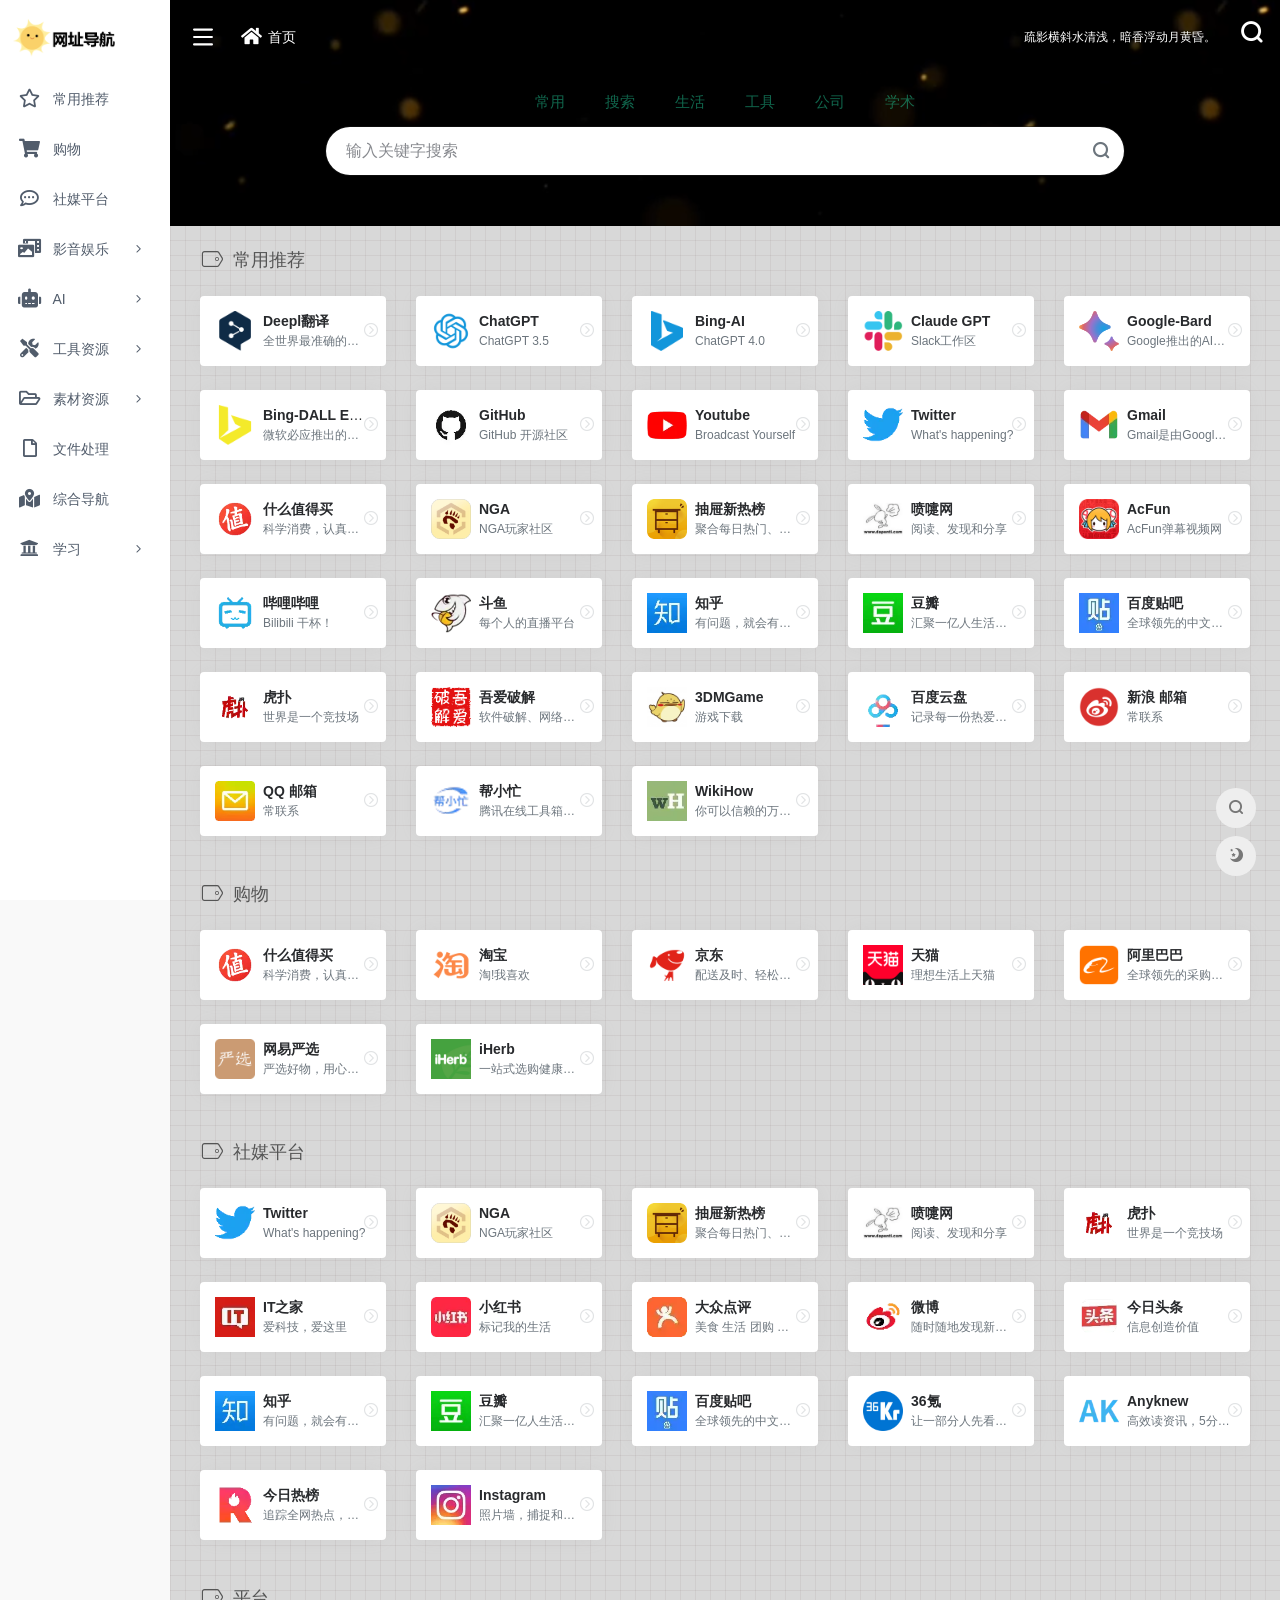
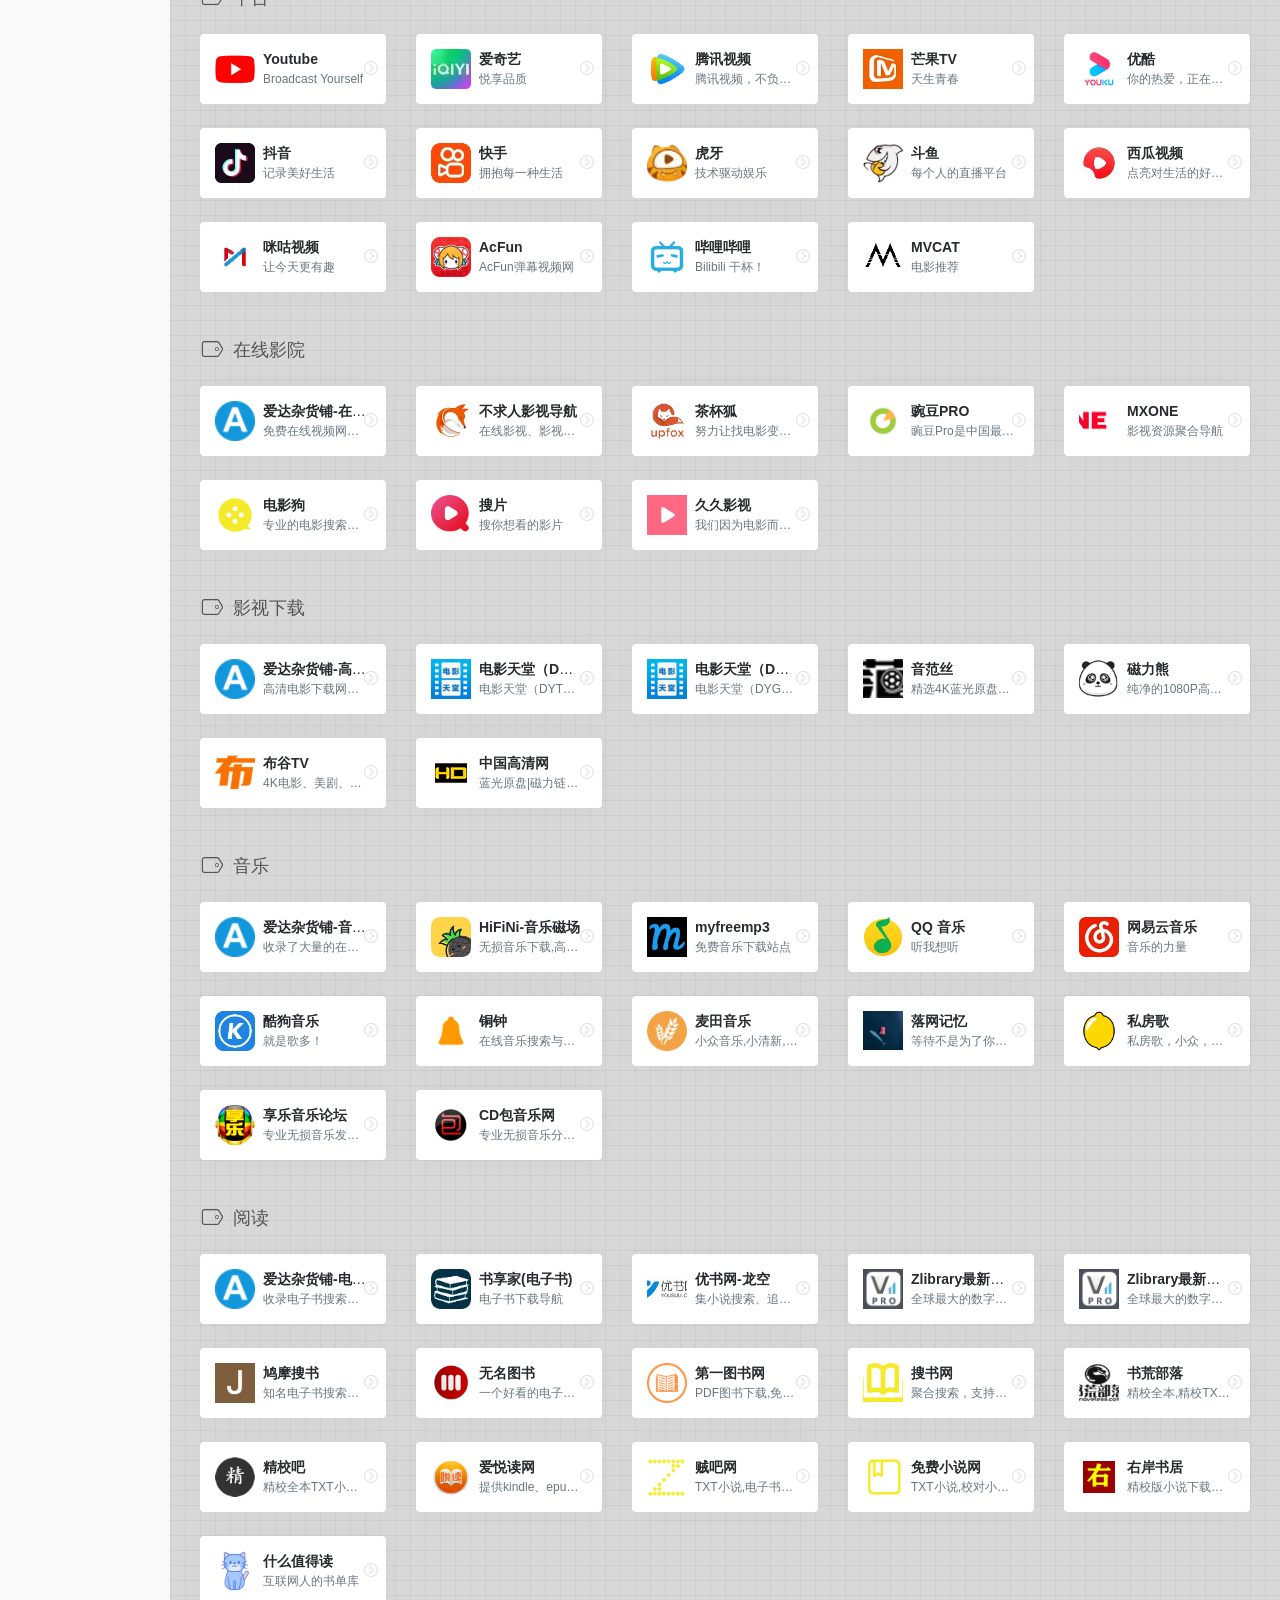
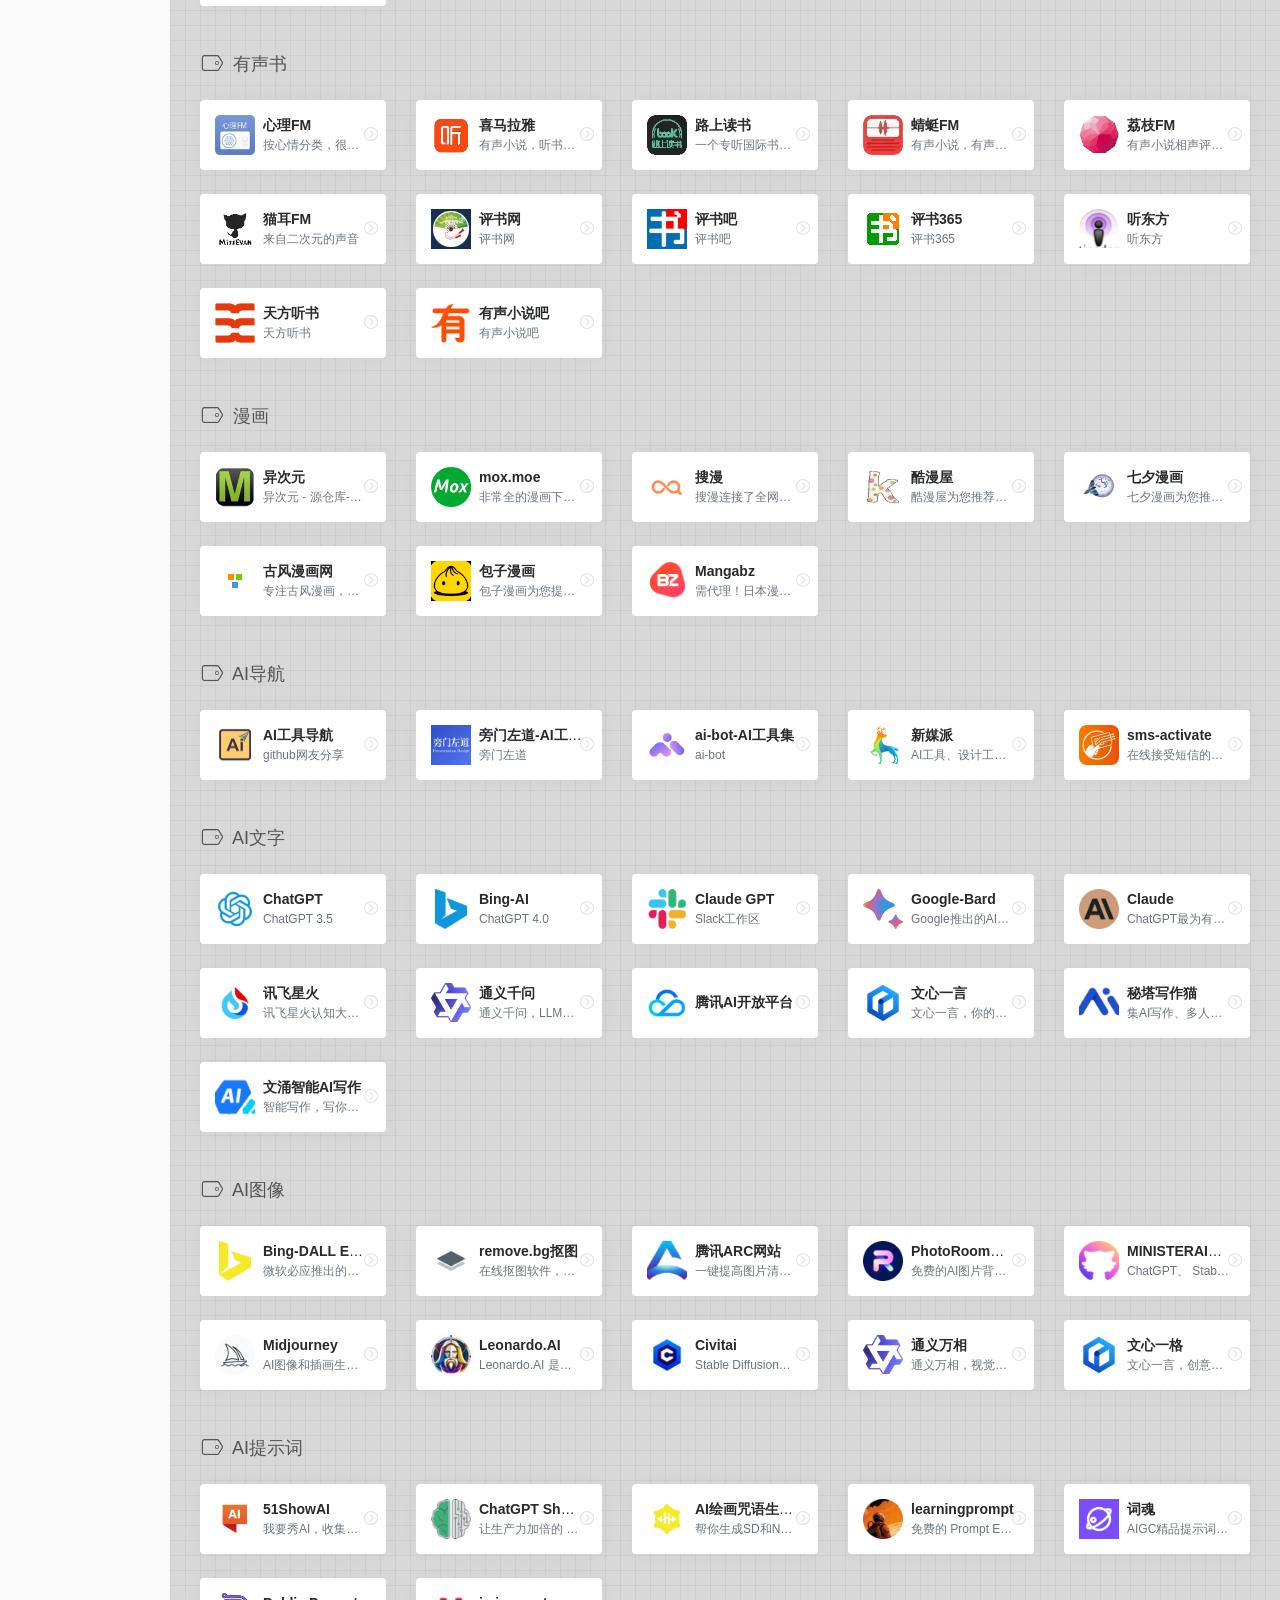
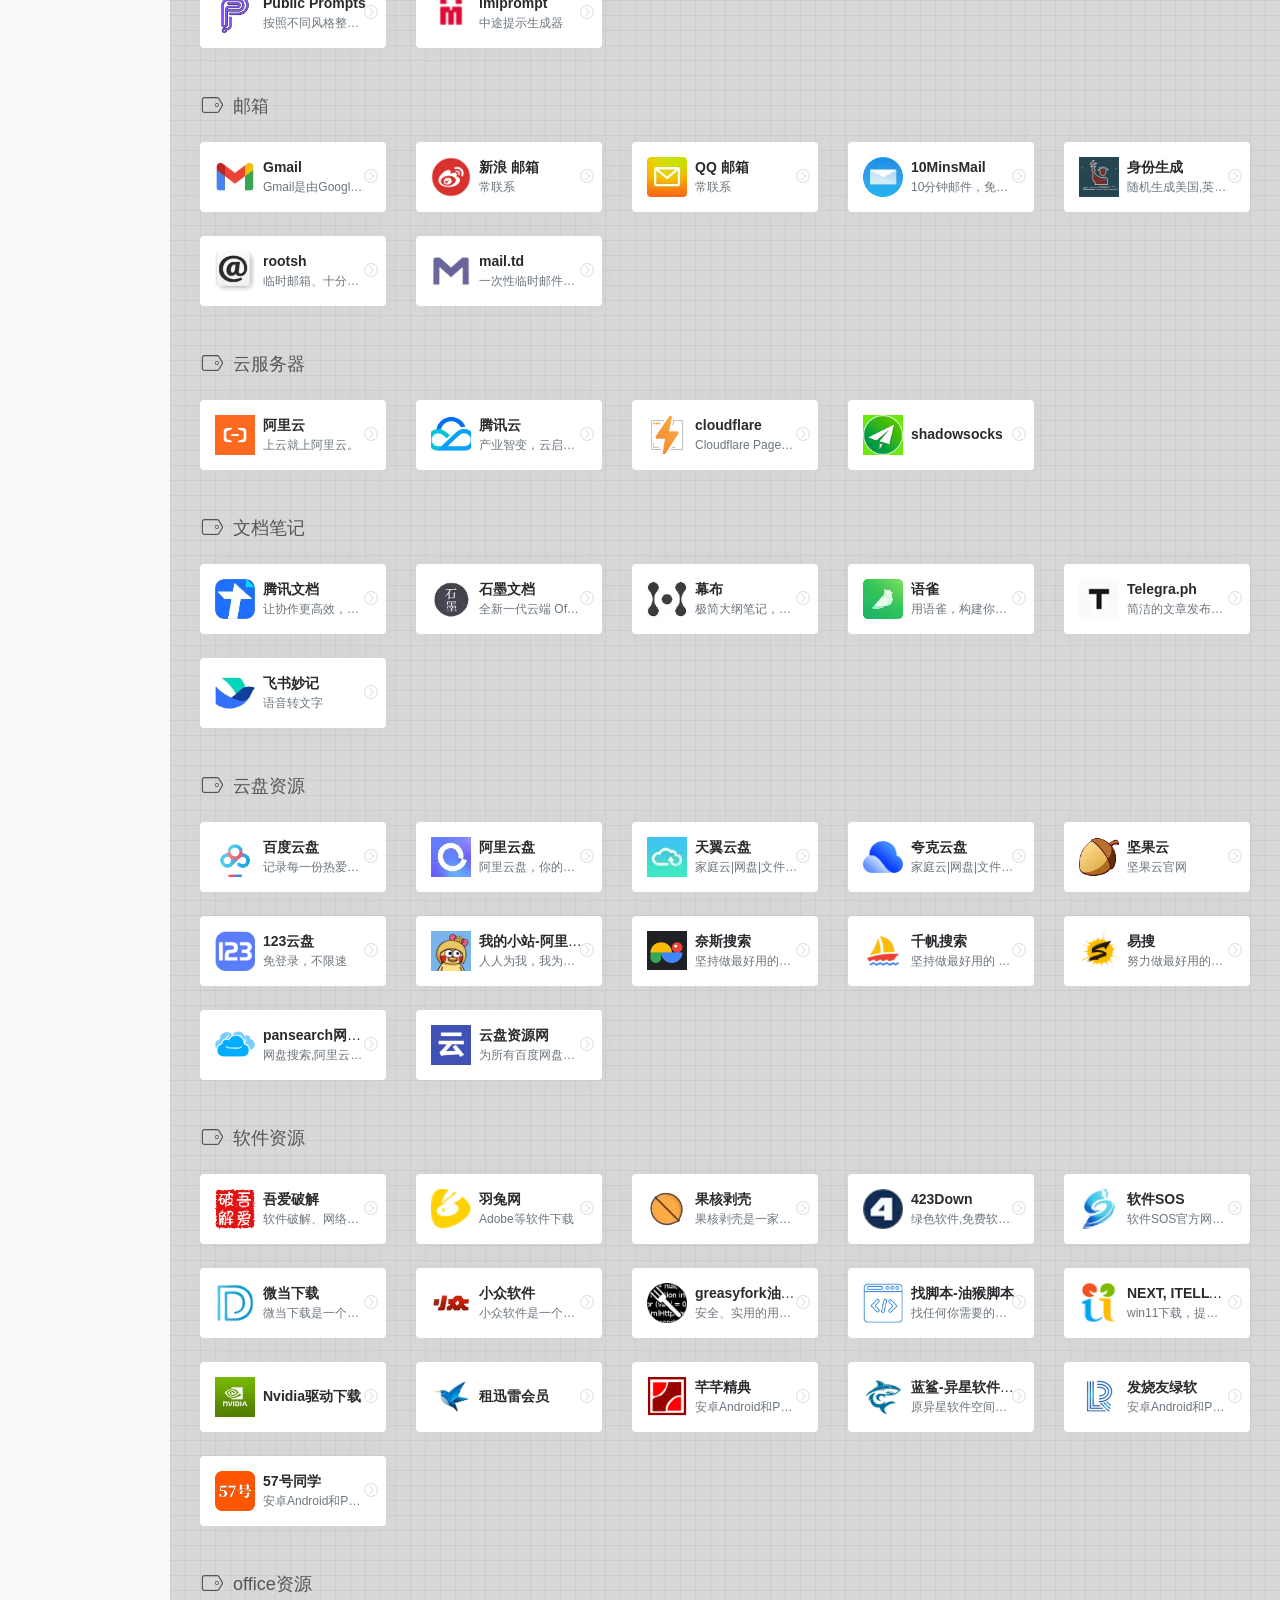
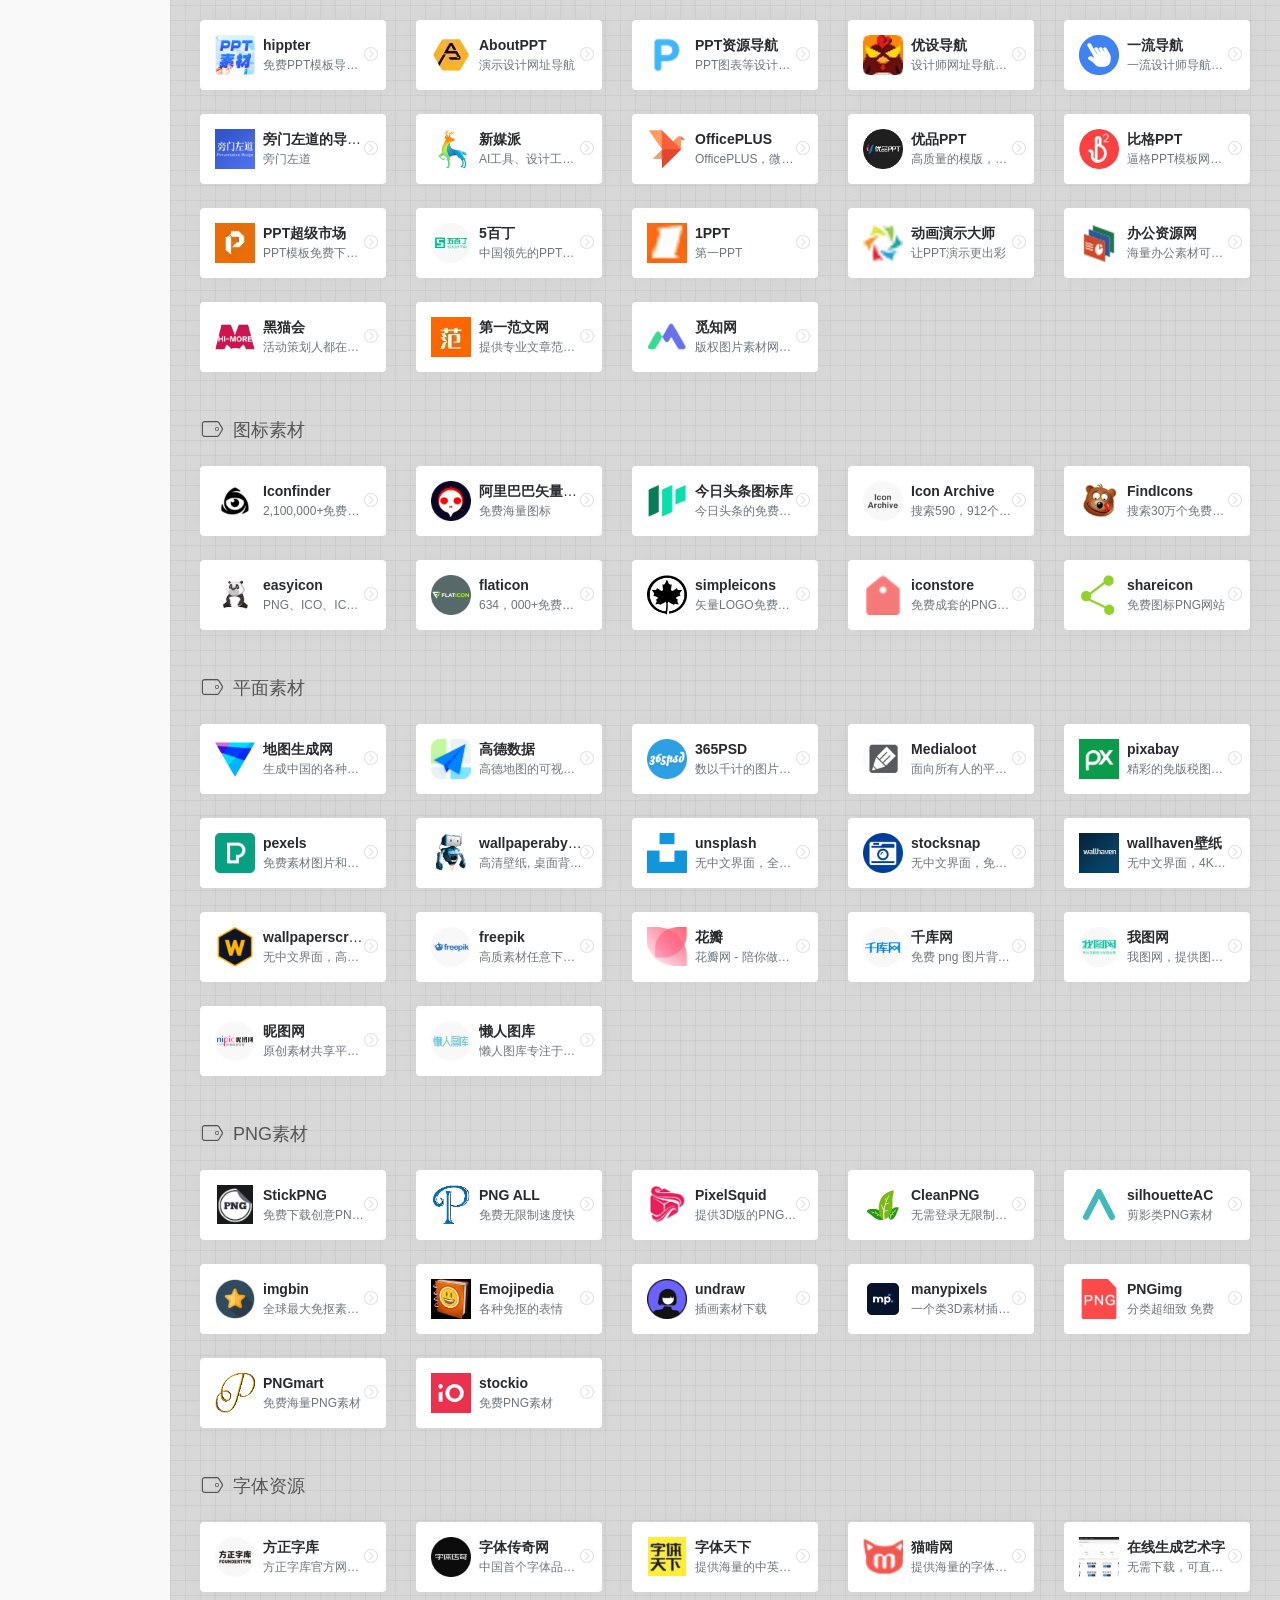
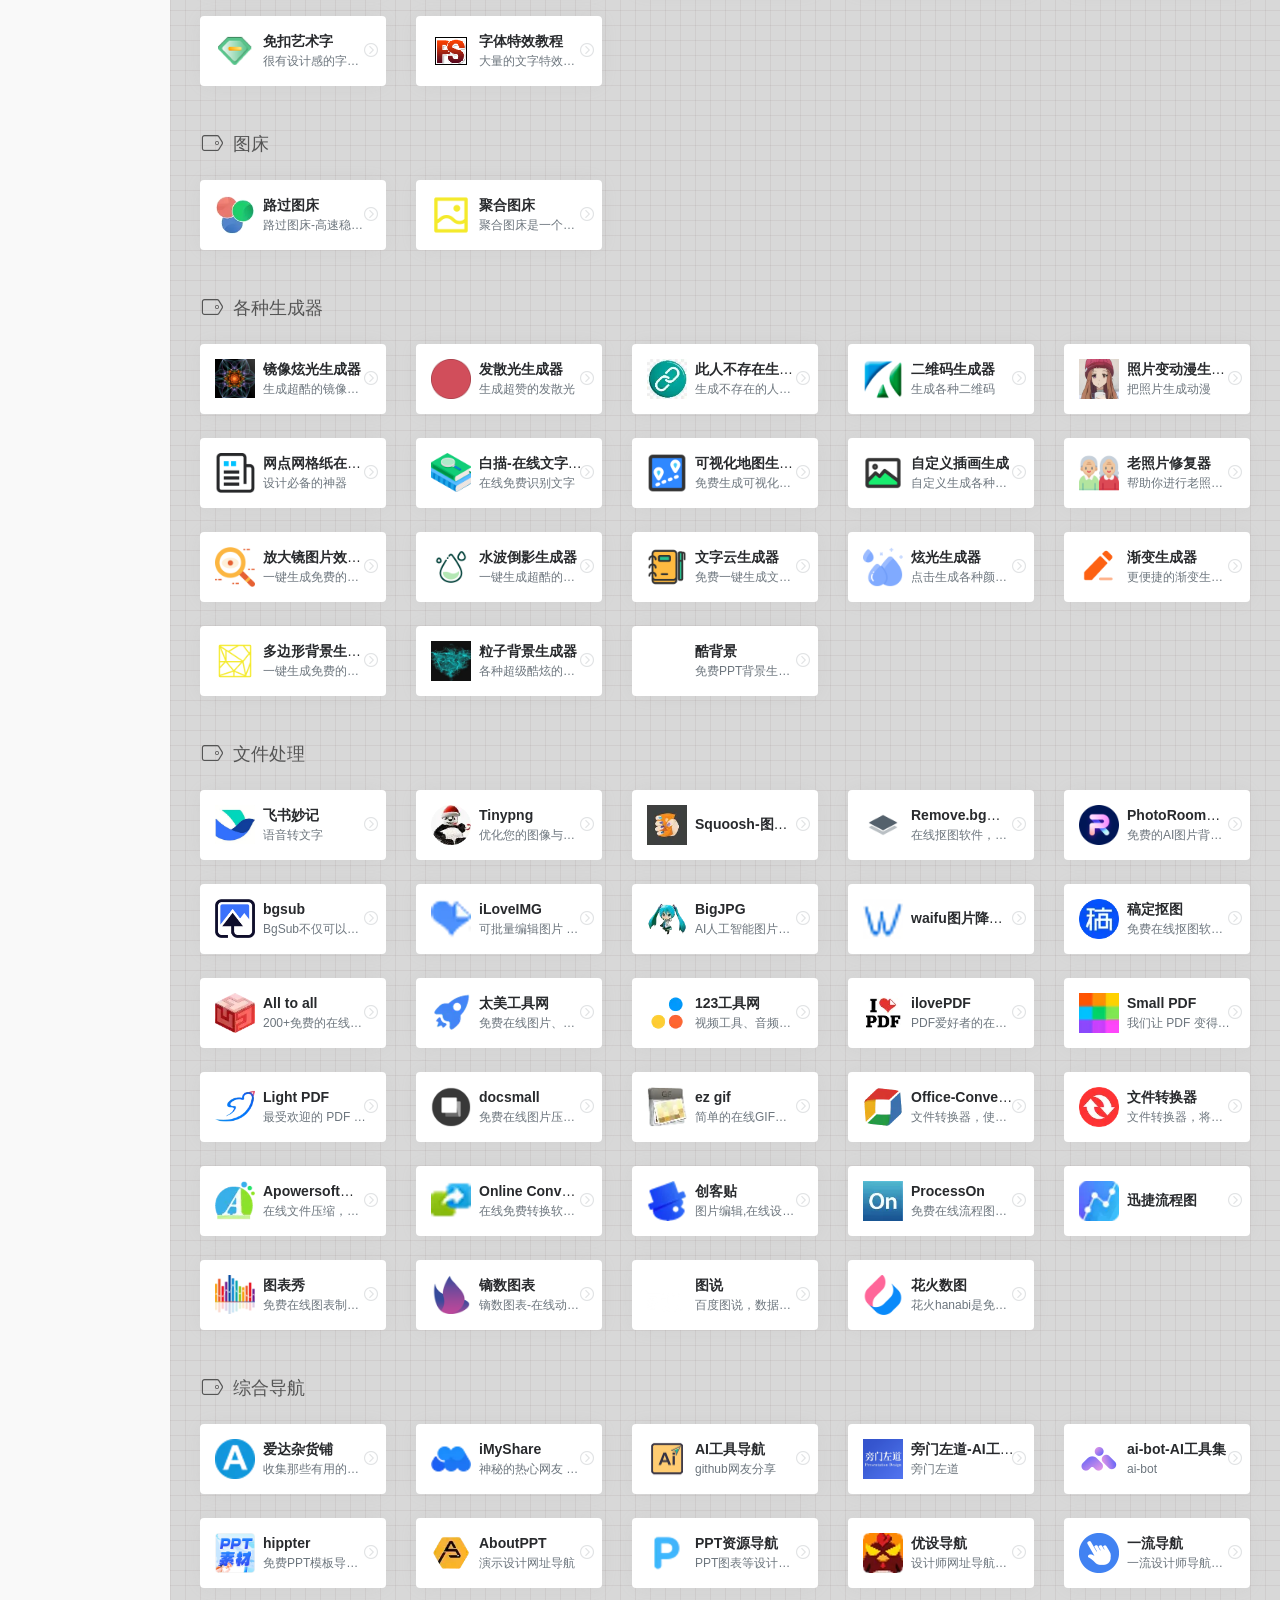
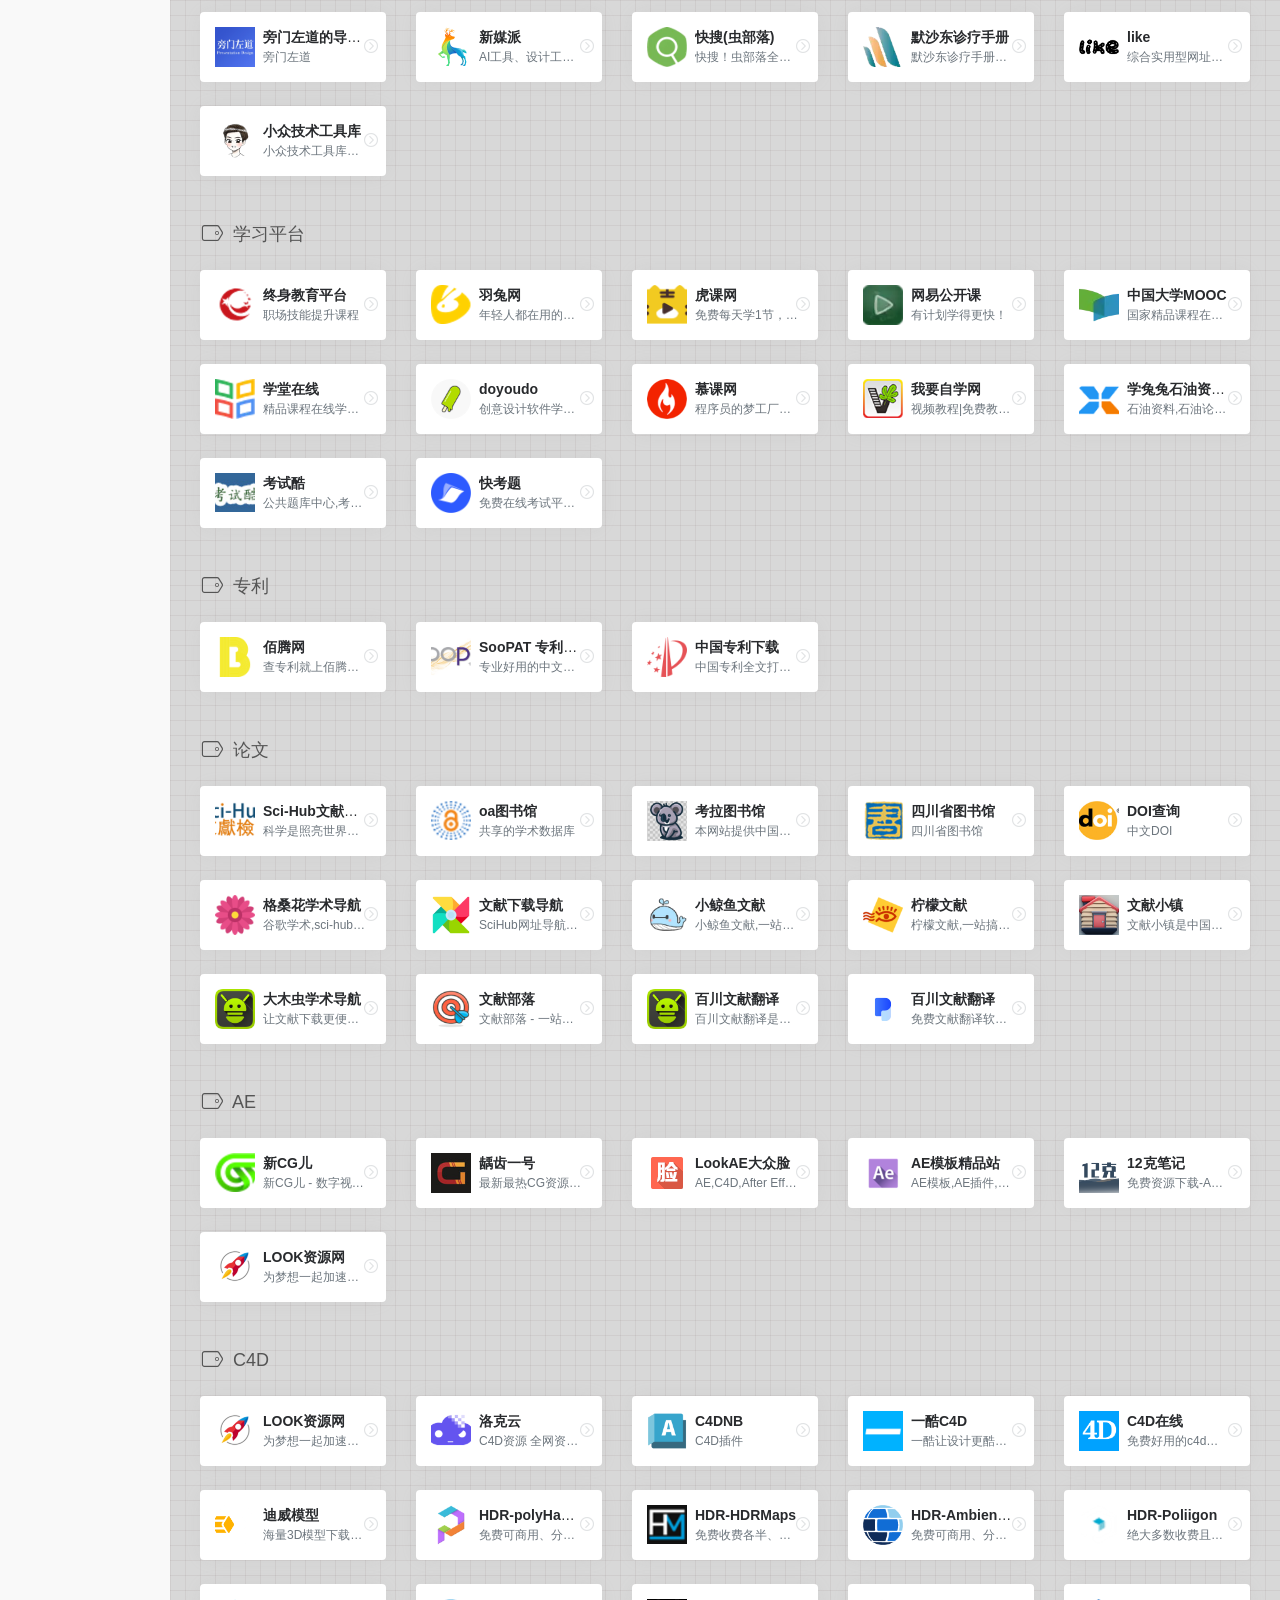
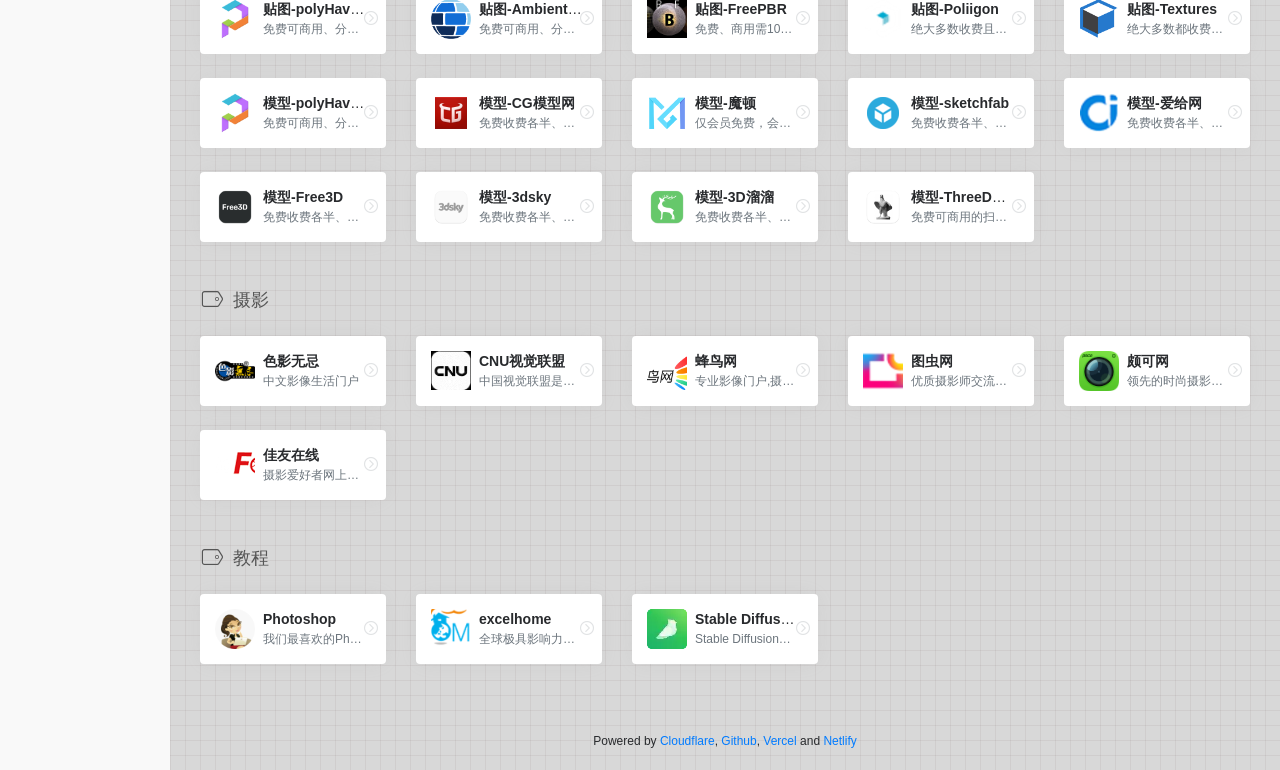
==== commit 43d872dc: "acfun" ====
--- a/index.html
+++ b/index.html
@@ -1119,7 +1119,7 @@
                                     <div class="url-img mr-2 d-flex align-items-center justify-content-center">
                                         
 					    
-                                            <img class="lazy" src="assets/images/logos/AcFun.webp" data-src="assets/images/logos/AcFun.webp"
+                                            <img class="lazy" src="assets/images/logos/AcFun.png" data-src="assets/images/logos/AcFun.png"
                                                 onerror="javascript:this.src='assets\/images\/logos\/default.webp'" alt="AcFun">
 					    
                                         
@@ -2791,7 +2791,7 @@
                                     <div class="url-img mr-2 d-flex align-items-center justify-content-center">
                                         
 					    
-					    <img class="lazy" src="assets/images/logos/AcFun.webp" data-src="assets/images/logos/AcFun.webp"
+					    <img class="lazy" src="assets/images/logos/AcFun.png" data-src="assets/images/logos/AcFun.png"
                                                 onerror="javascript:this.src='assets\/images\/logos\/default.webp'" alt="AcFun">
 					    
                                         
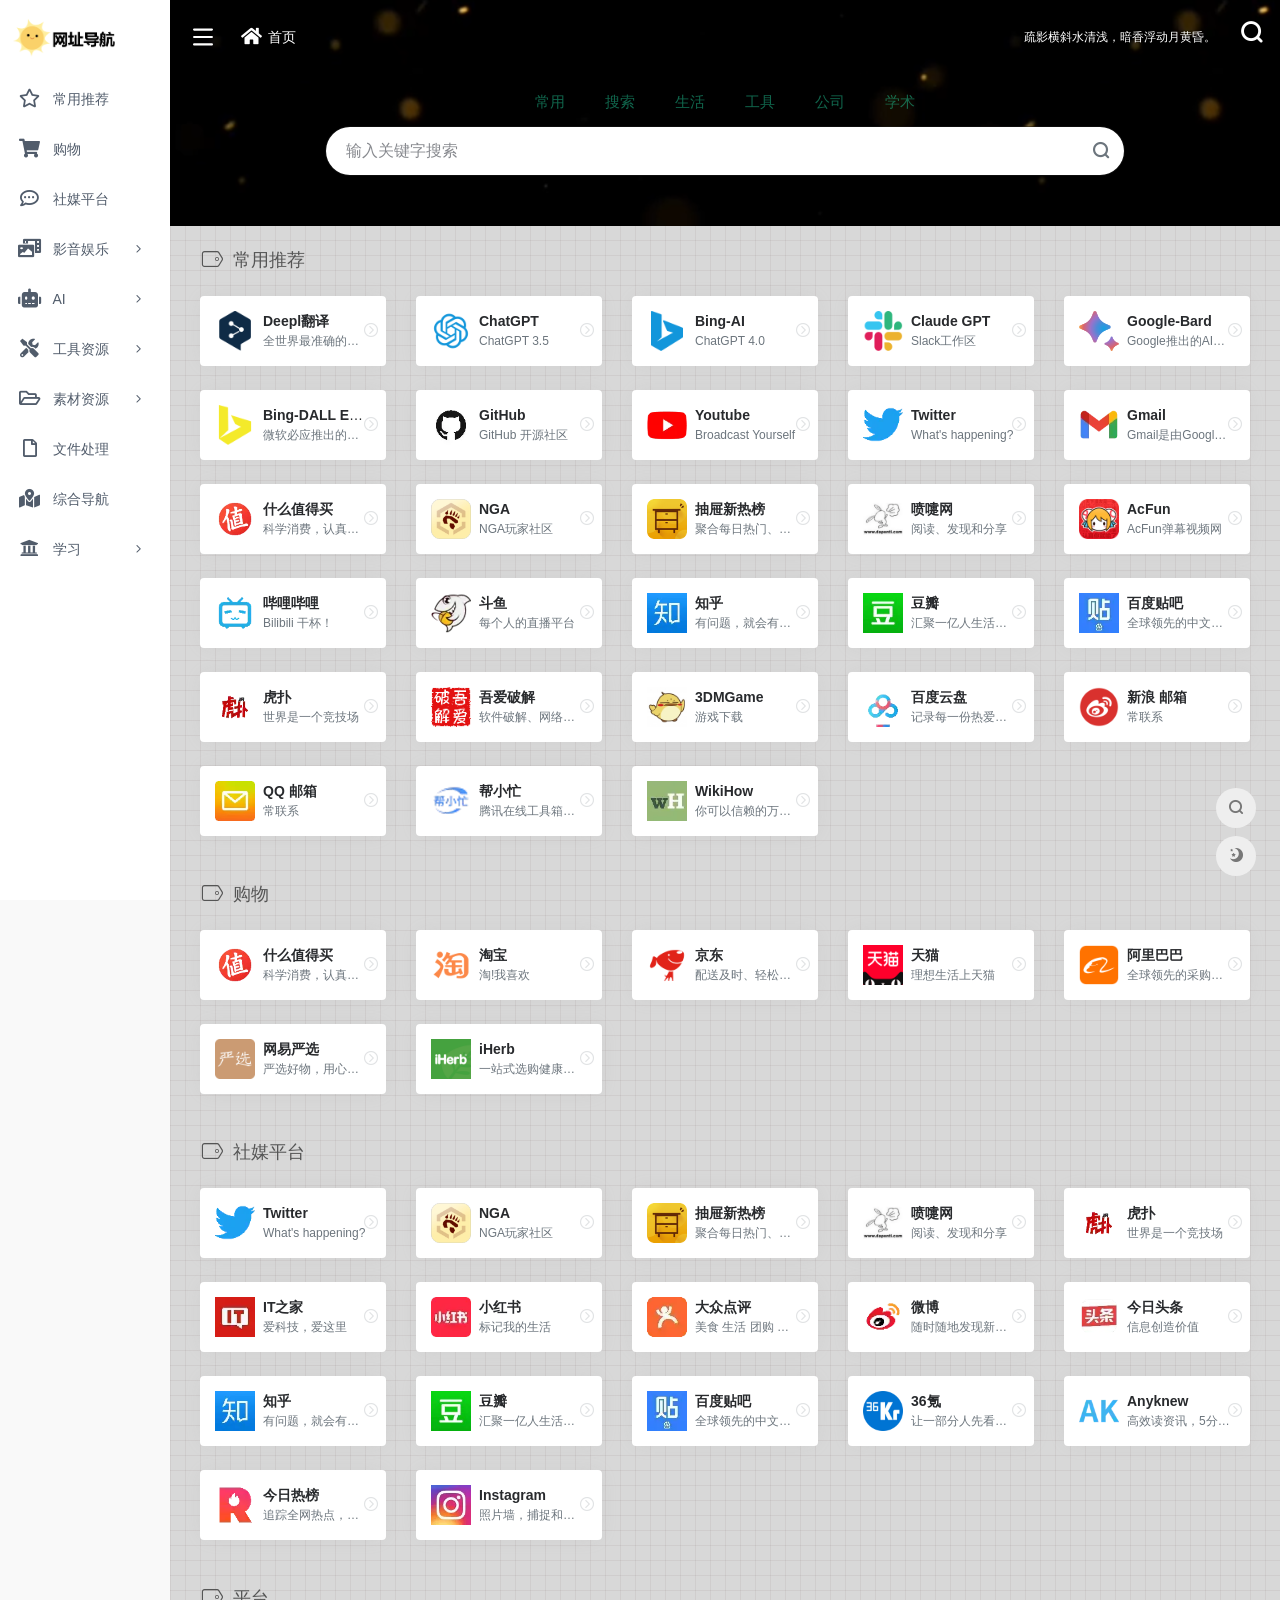
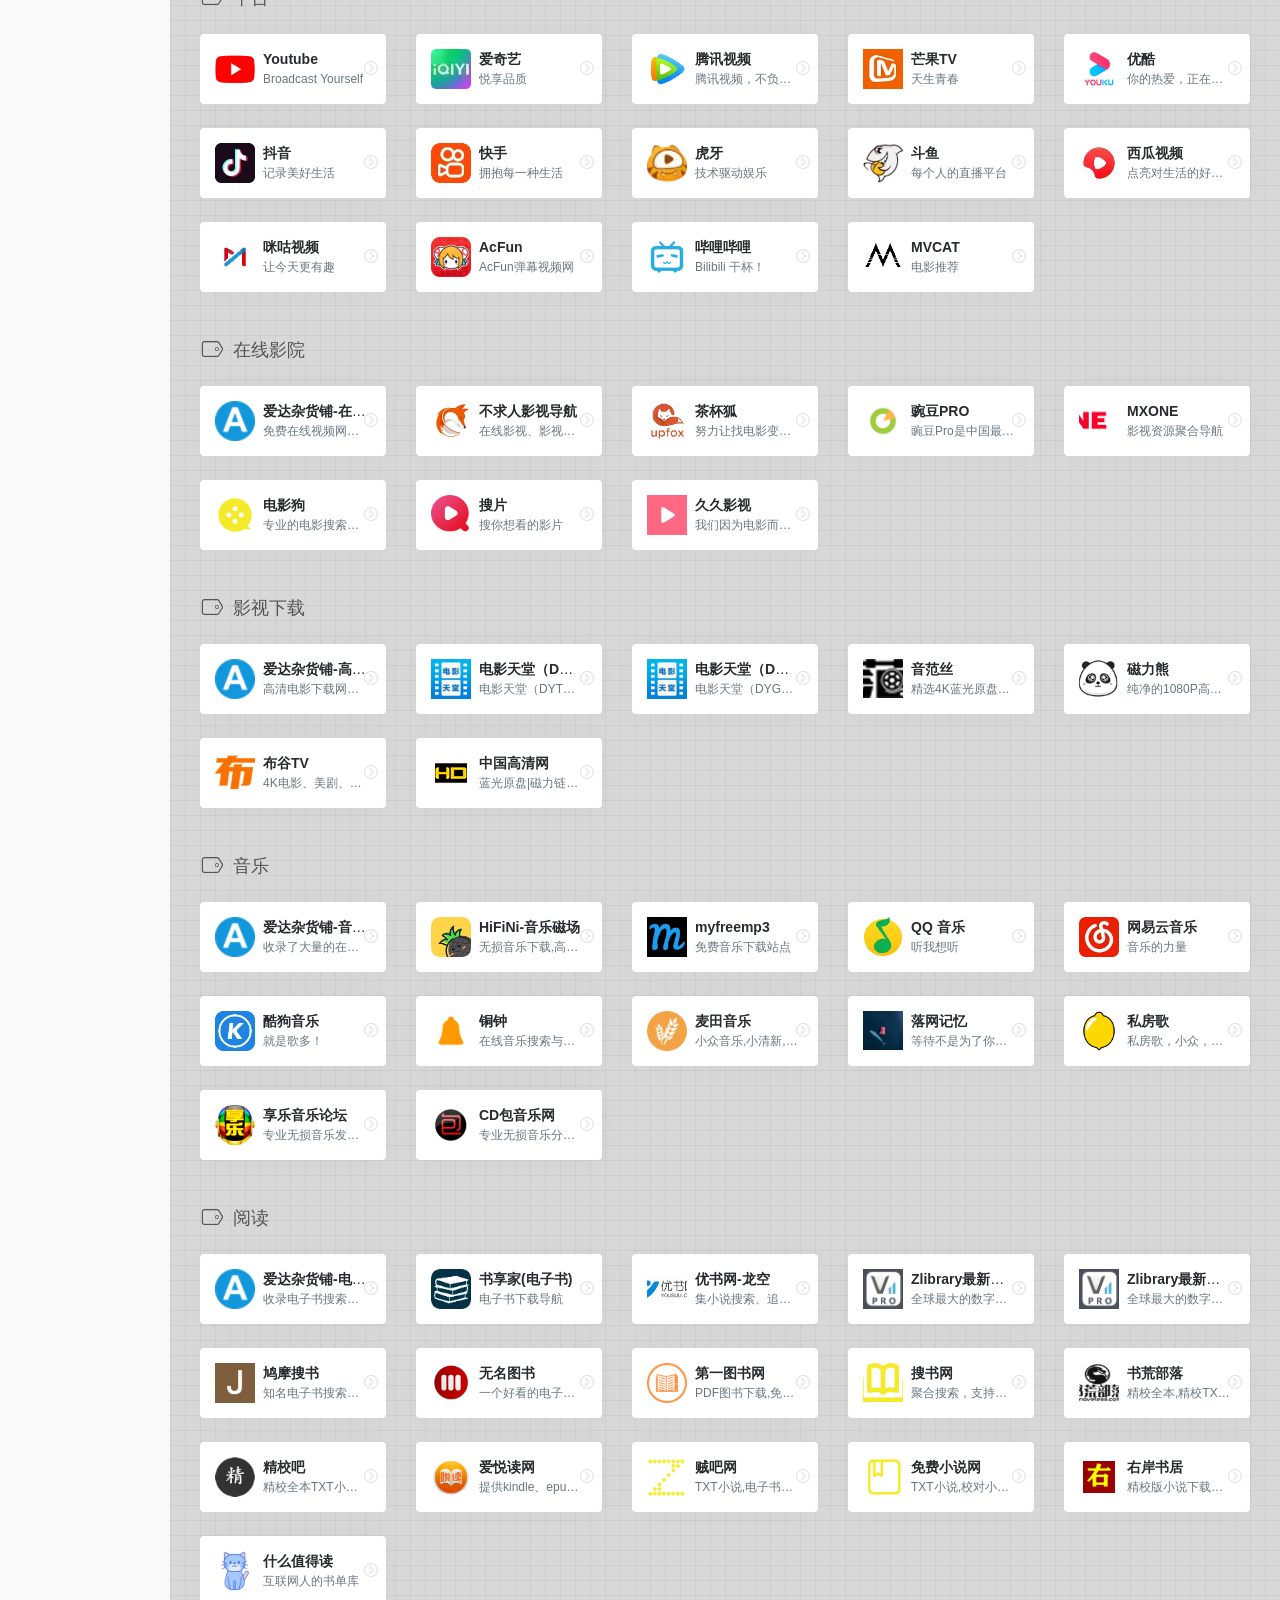
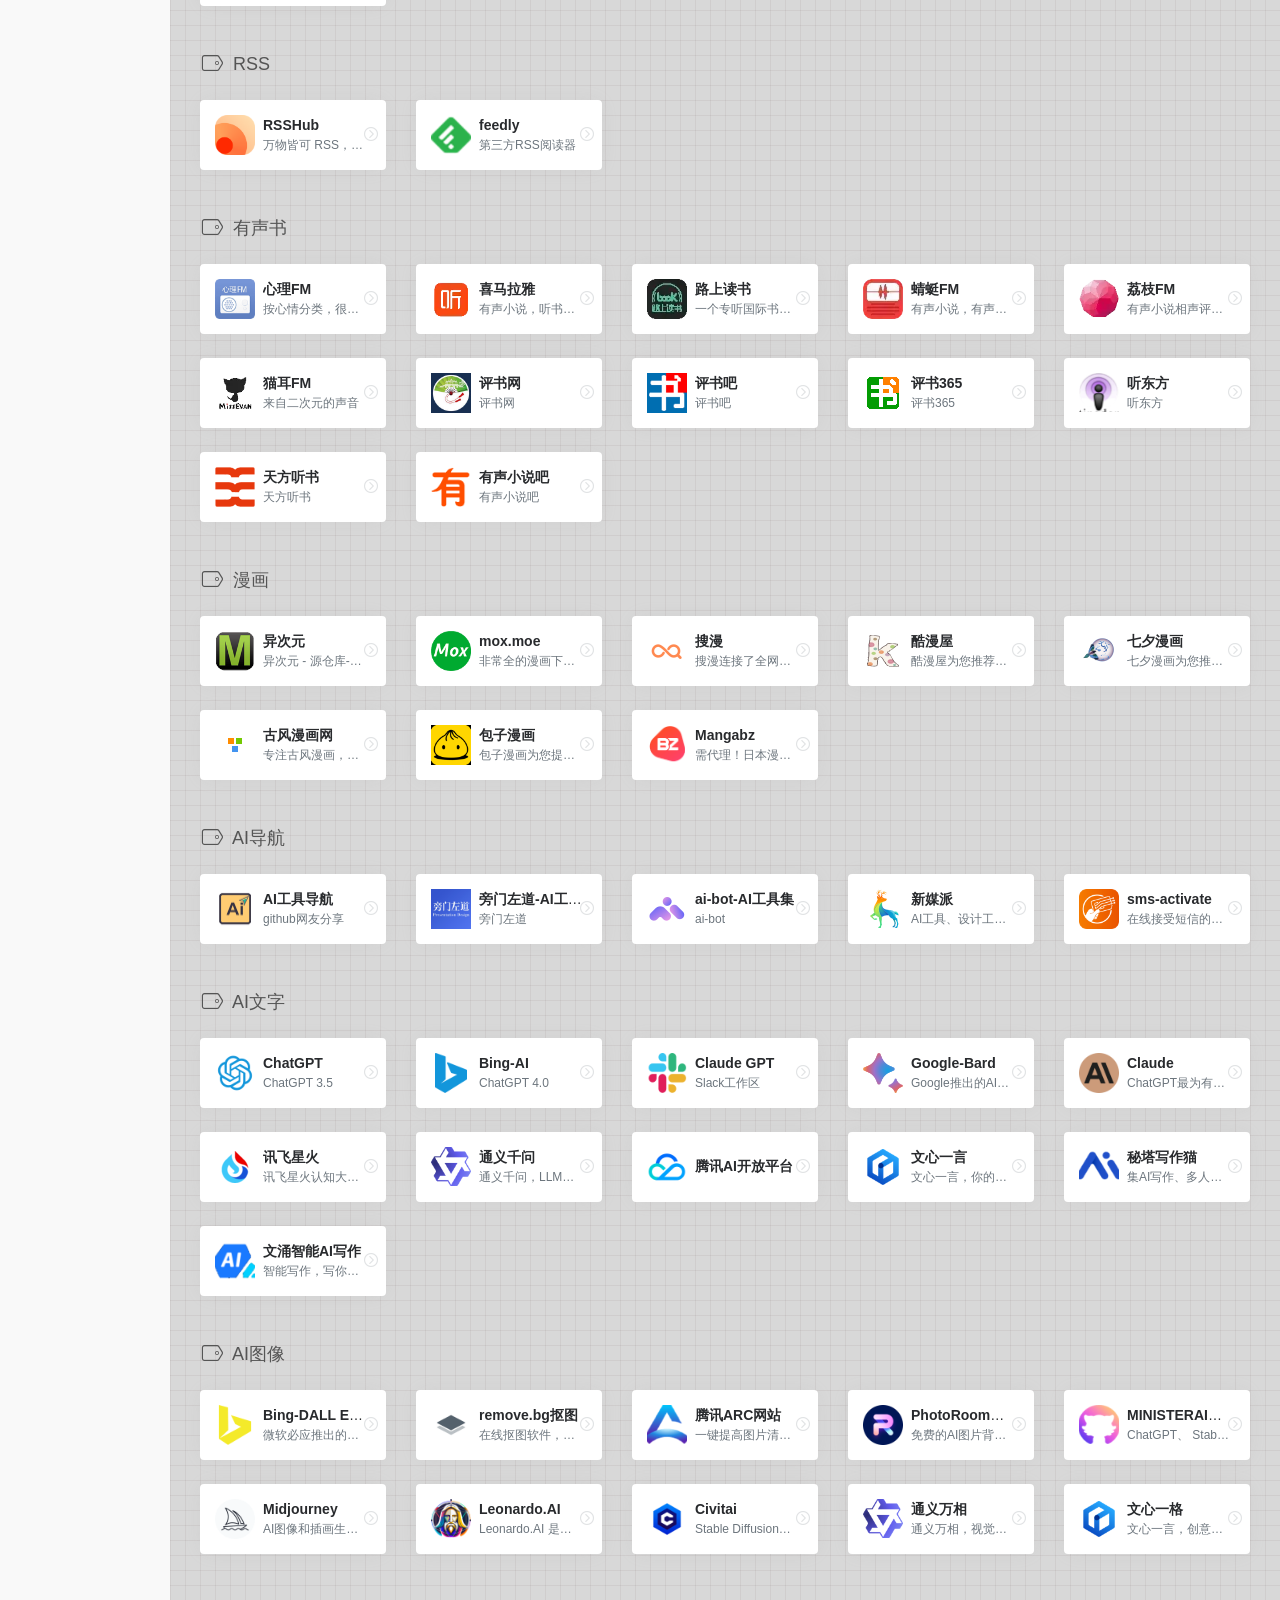
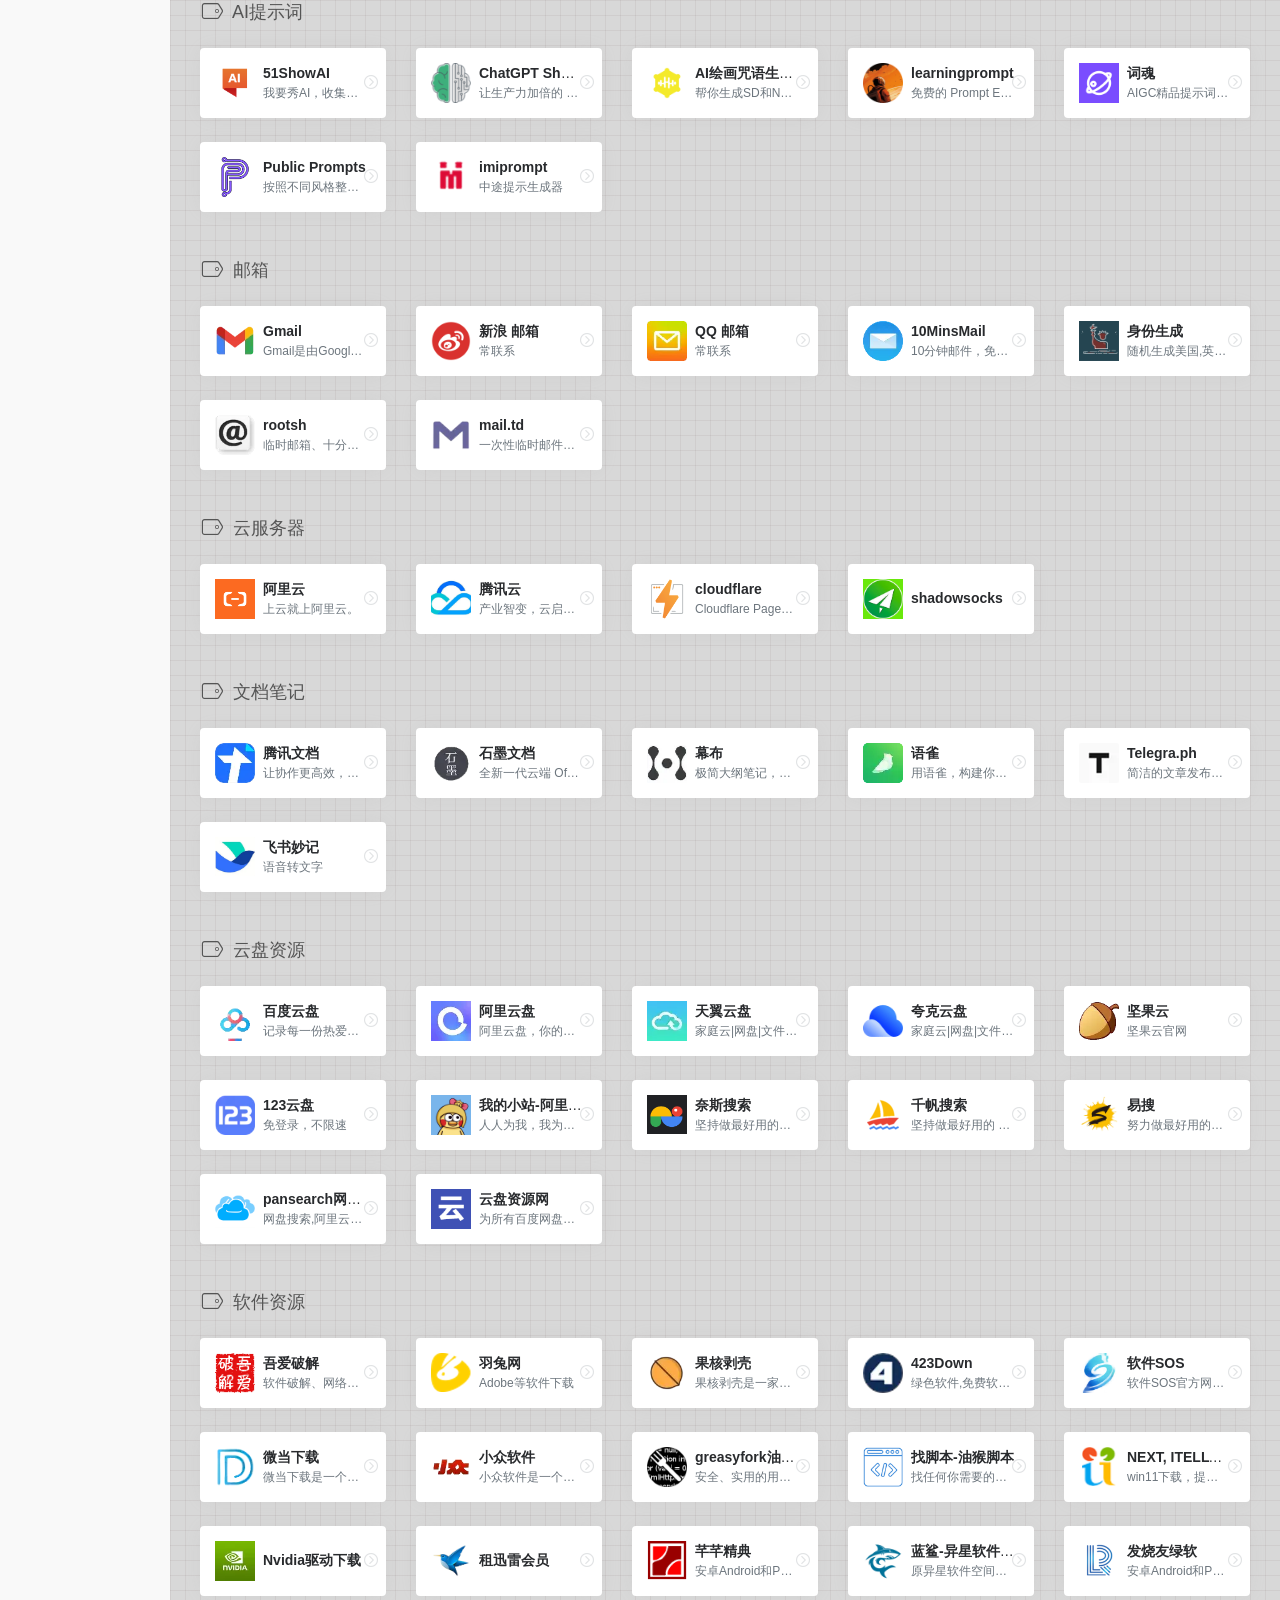
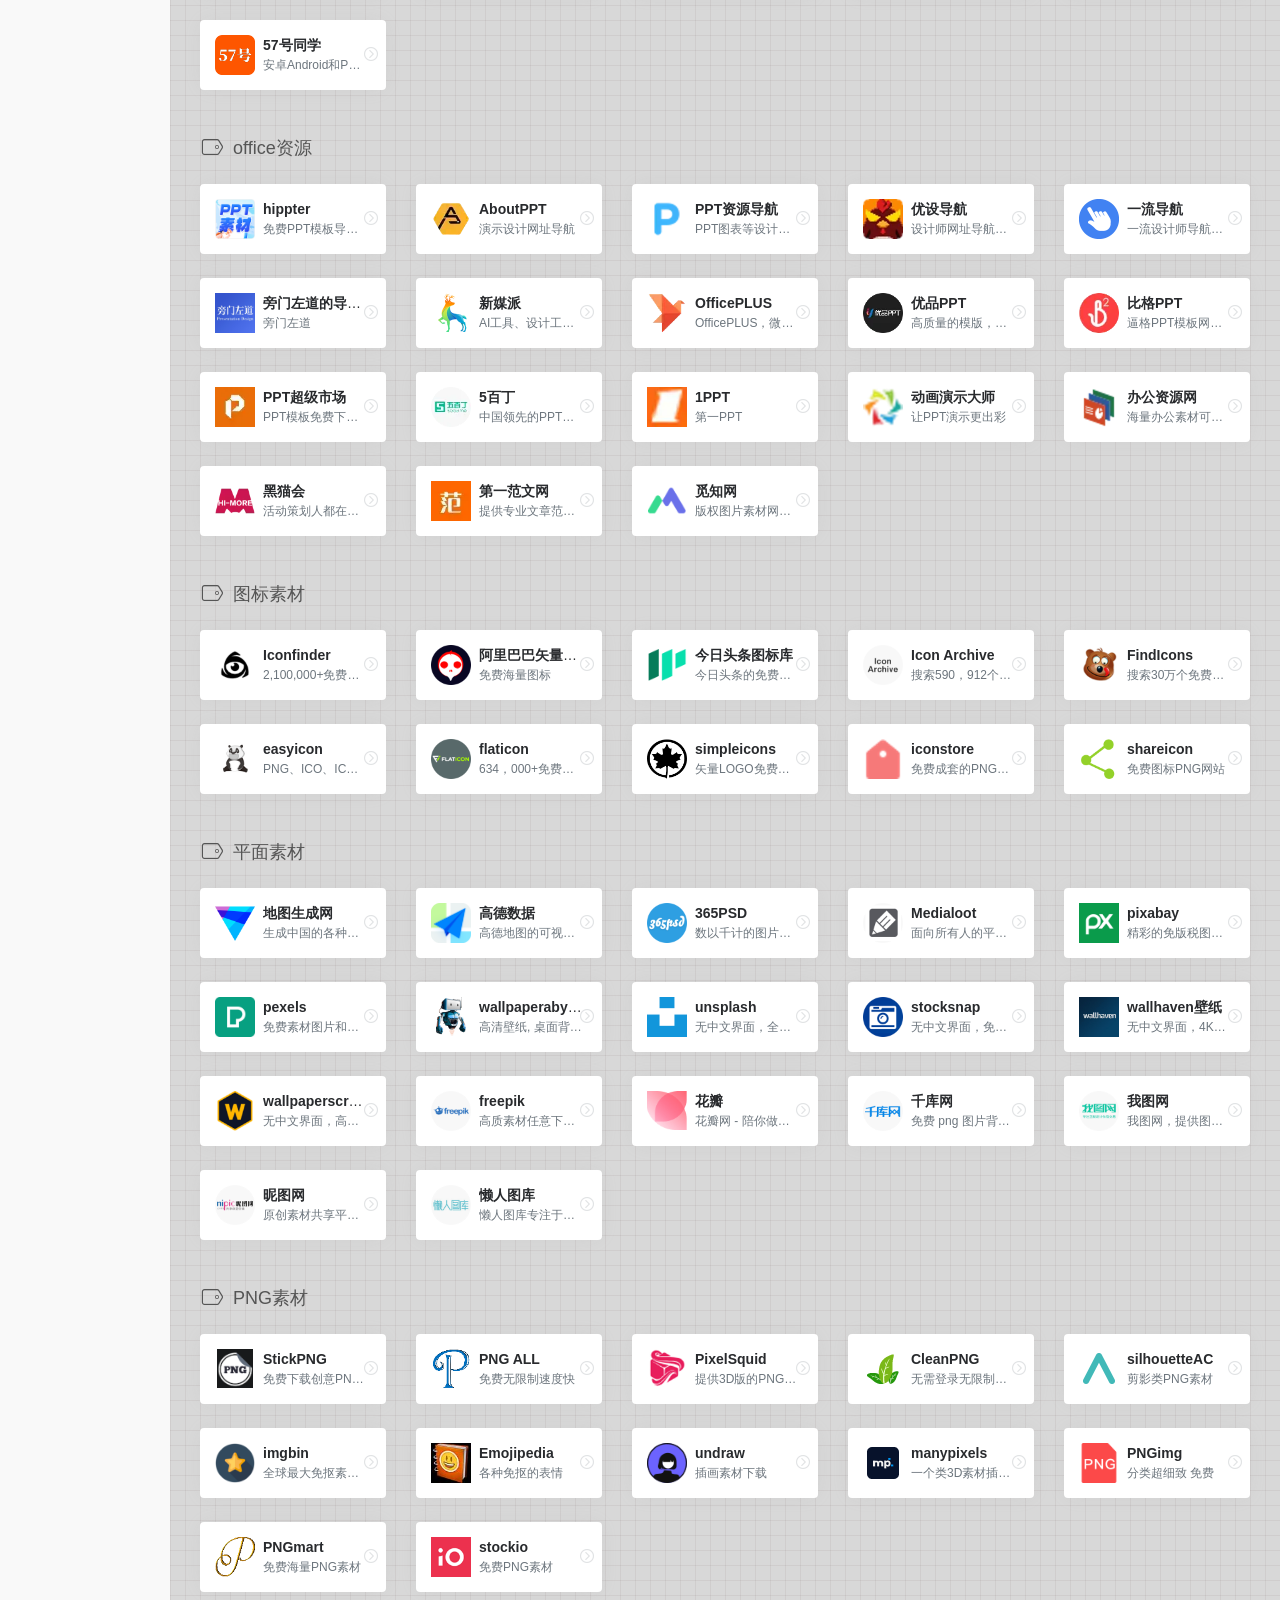
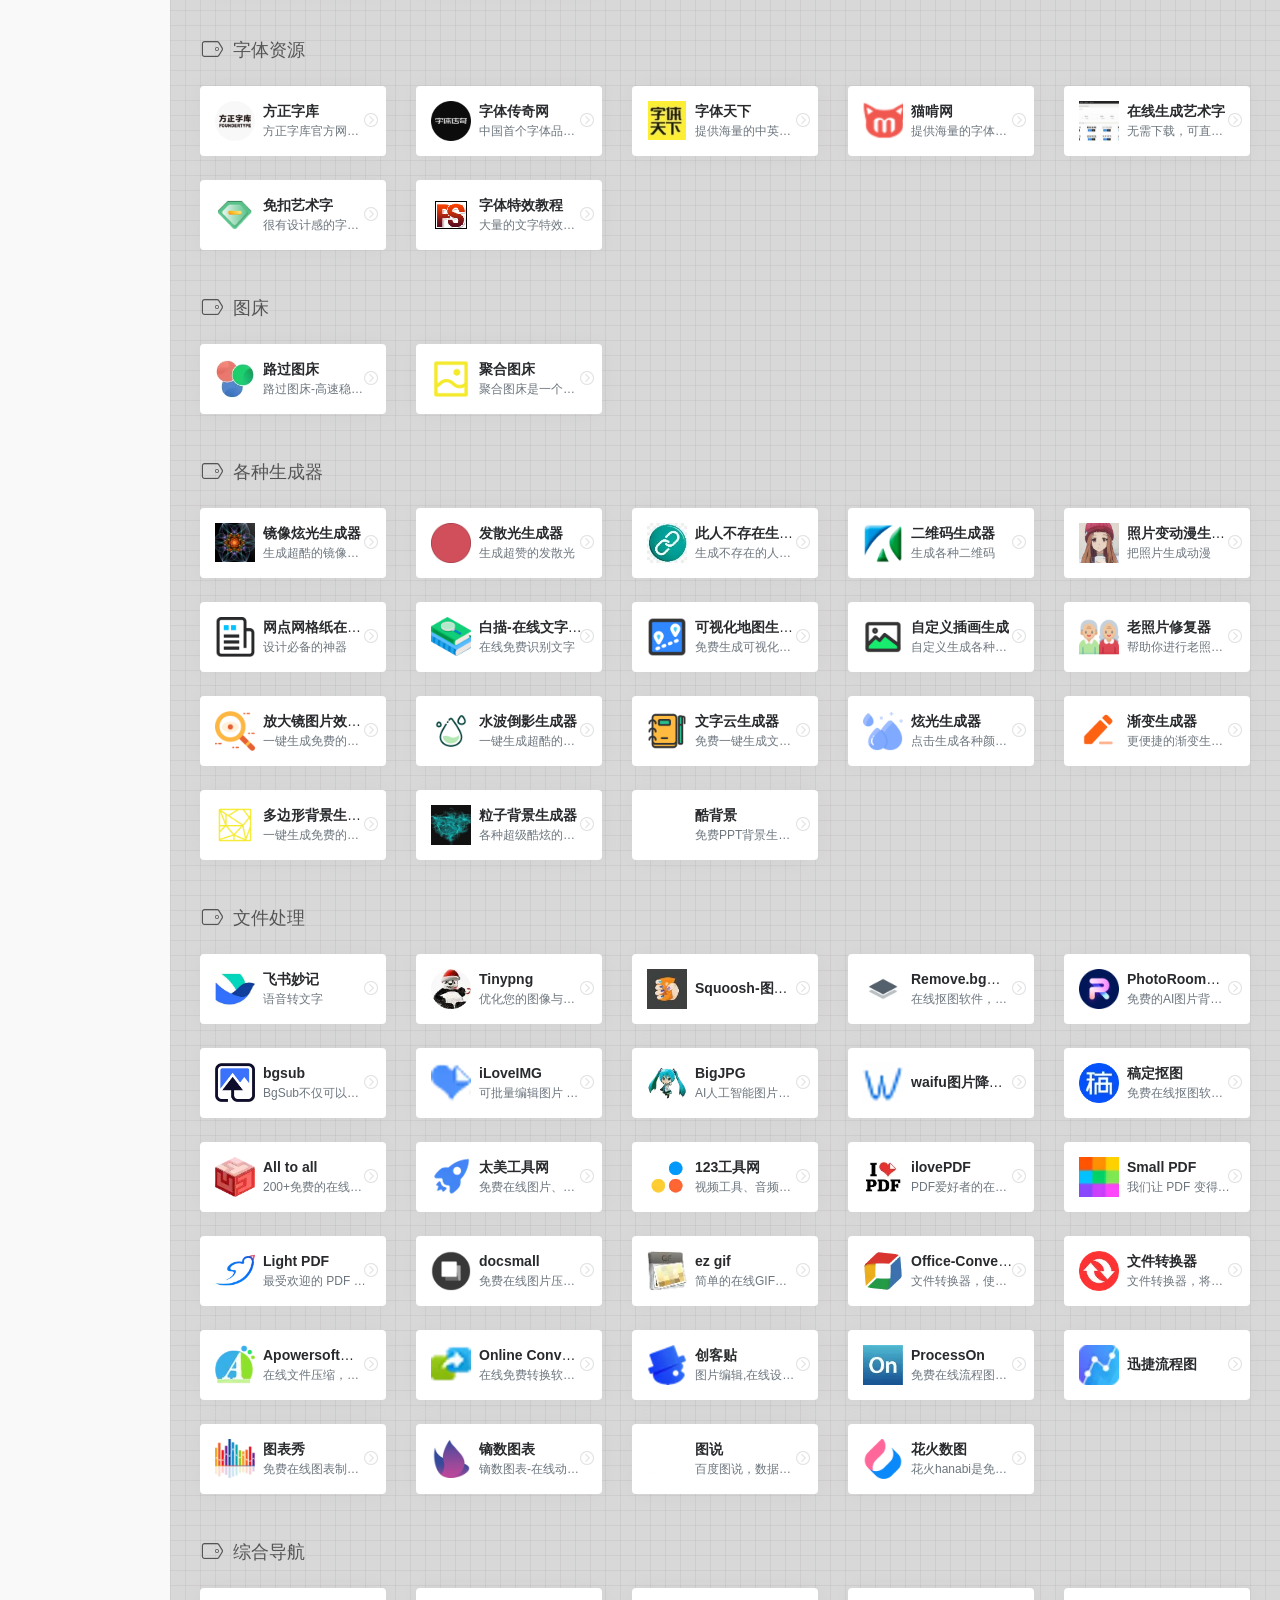
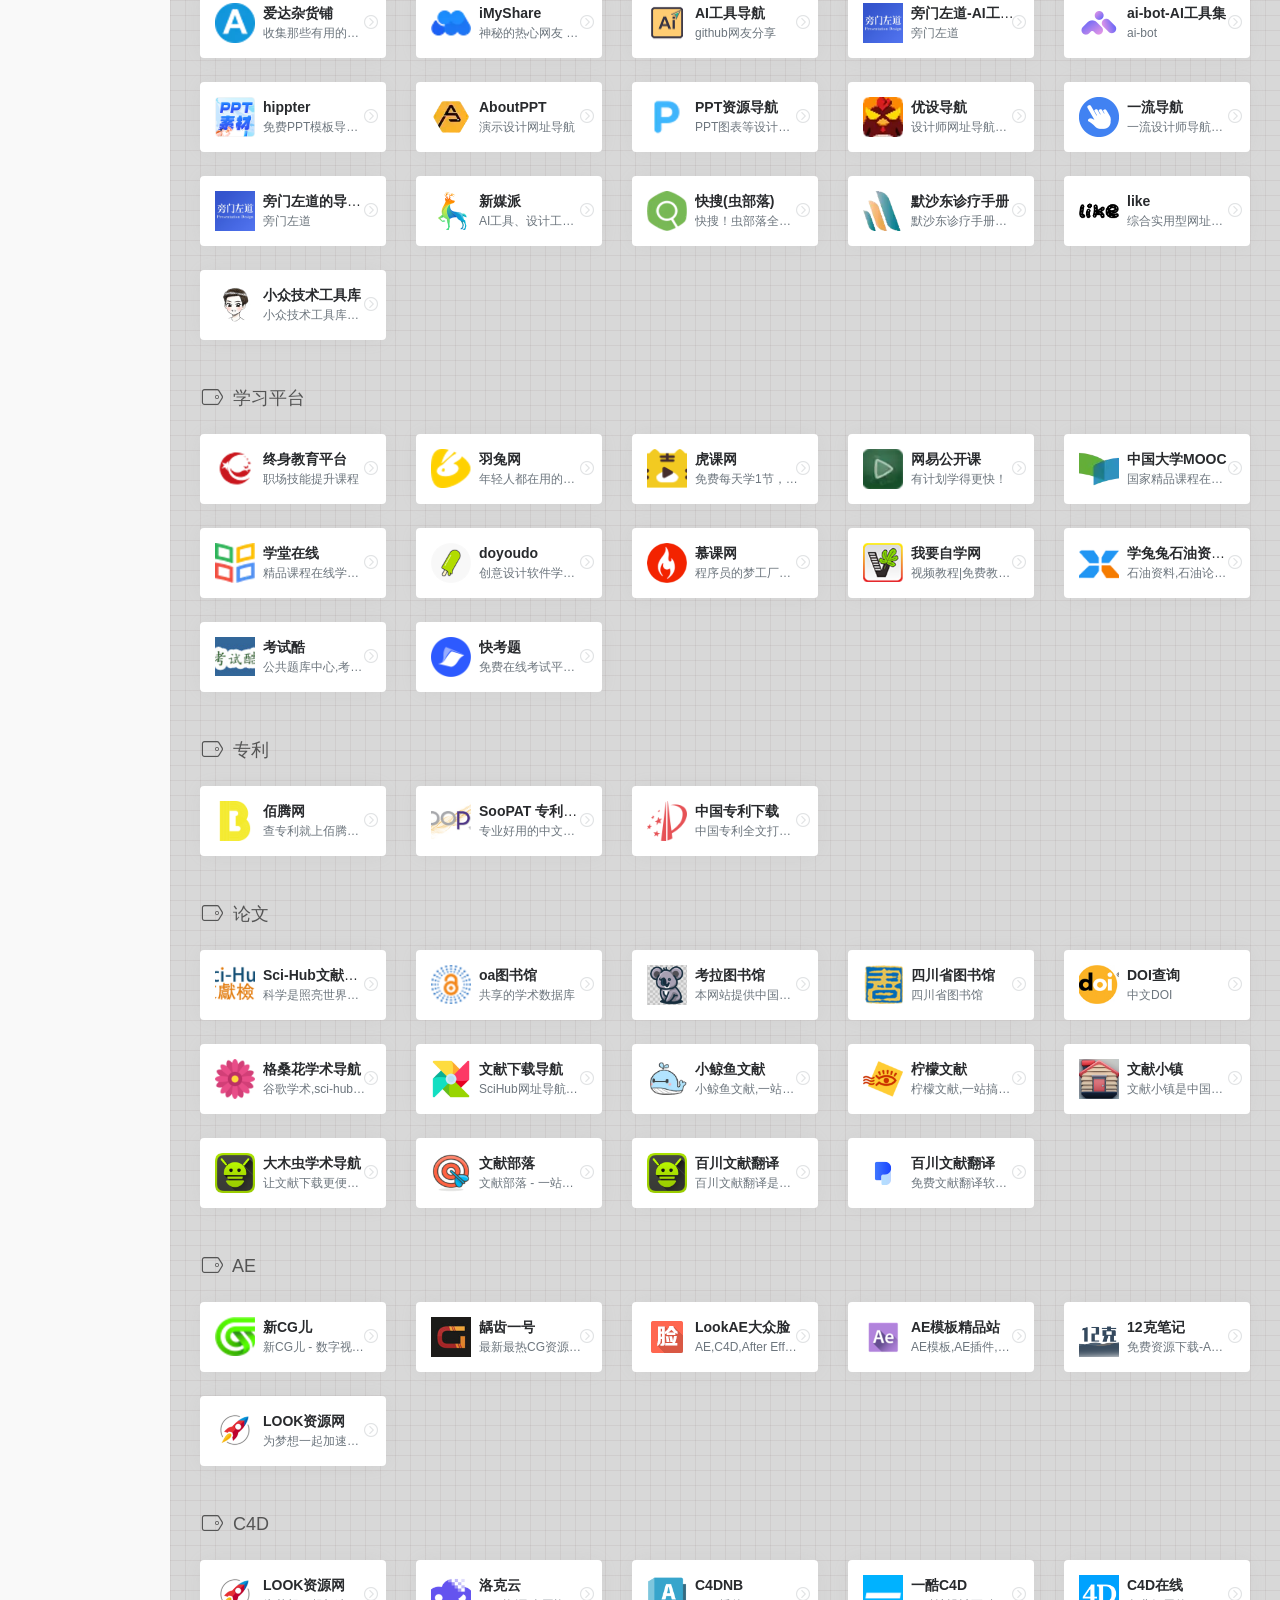
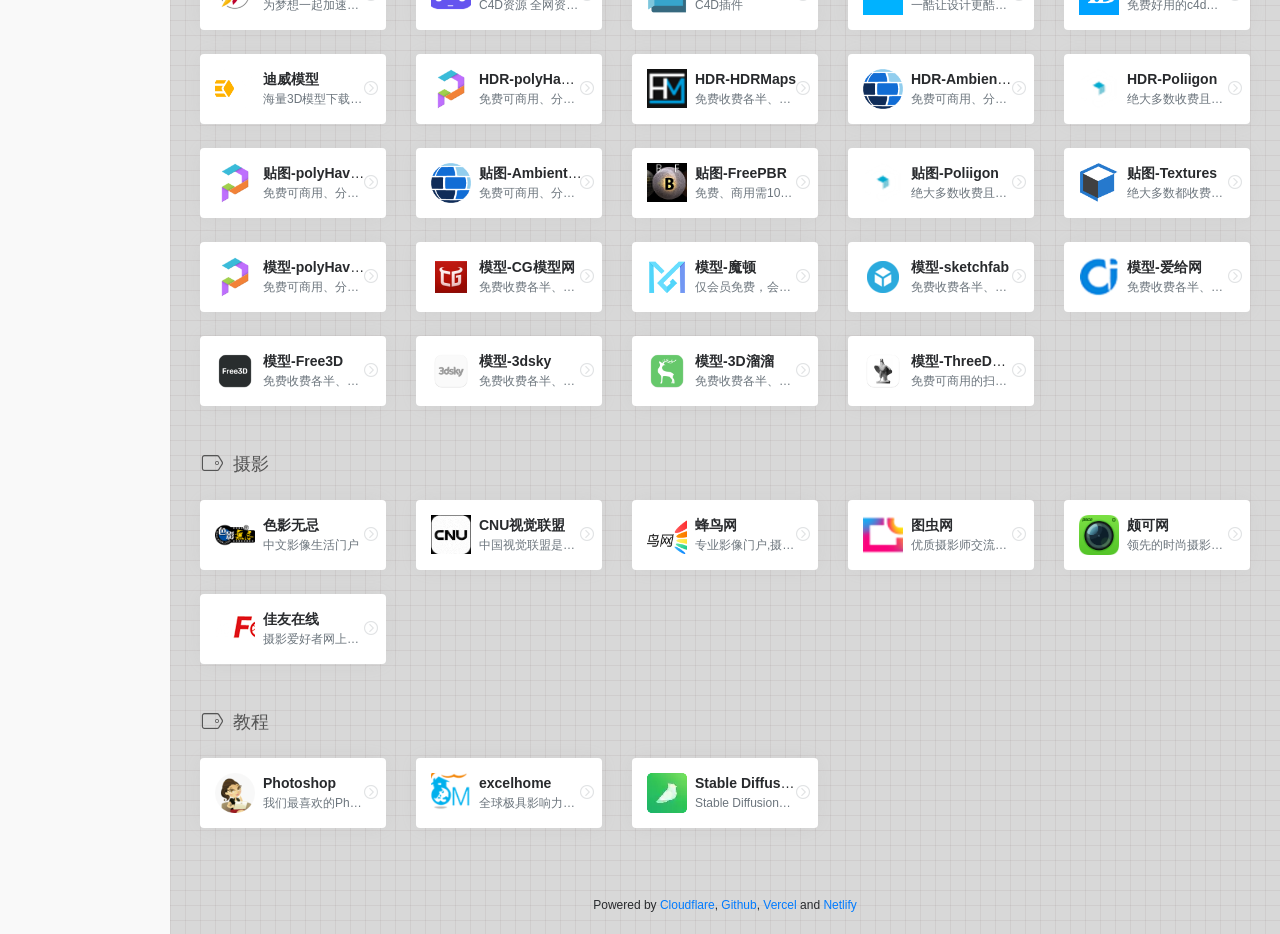
==== commit 8e04c910: "rss" ====
--- a/index.html
+++ b/index.html
@@ -52,7 +52,7 @@
 
 
 
-<body class="io-grey-mode">
+<body class="io-black-mode">
 
     
     <div id="loading">
@@ -186,6 +186,8 @@
                                             <li><a href="#95521bb744463633c858cc50abb44e7d" class="smooth"><span>音乐</span></a></li>
                                             
                                             <li><a href="#687a7e7f5901732d5153a40f98e9320d" class="smooth"><span>阅读</span></a></li>
+                                            
+                                            <li><a href="#bf1981220040a8ac147698c85d55334f" class="smooth"><span>RSS</span></a></li>
                                             
                                             <li><a href="#2f080b3d1ca60ded27563ffb8c3fe204" class="smooth"><span>有声书</span></a></li>
                                             
@@ -4368,6 +4370,88 @@
 	    
             <div class="d-flex flex-fill">
                 <h4 class="text-gray text-lg mb-4">
+                    <i class="site-tag iconfont icon-tag icon-lg mr-1" id="bf1981220040a8ac147698c85d55334f"></i>
+                    RSS
+                </h4>
+                <div class="flex-fill"></div>
+                
+            </div>
+            
+            <div class="row">
+                
+                <div class="url-card col-6  col-sm-6 col-md-4 col-xl-5a col-xxl-6a">
+                    <div class="url-body default">
+			
+			
+                        <a href="https://github.com/DIYgod/RSSHub#rsshub" target="_blank" data-id="" data-url="https://github.com/DIYgod/RSSHub#rsshub"
+                            class="card no-c mb-4" data-toggle="tooltip" data-placement="bottom" data-original-title="万物皆可 RSS，RSSHub 是一个开源、简单易用、易于扩展的 RSS 生成器，可以给任何奇奇怪怪的内容生成 RSS 订阅源。RSSHub 借助于开源社区的力量快速发展中，目前已适配数百家网站的上千项内容">
+			
+                            <div class="card-body">
+                                <div class="url-content d-flex align-items-center">
+                                    <div class="url-img mr-2 d-flex align-items-center justify-content-center">
+                                        
+					    
+					    <img class="lazy" src="assets/images/logos/RSSHub.png" data-src="assets/images/logos/RSSHub.png"
+                                                onerror="javascript:this.src='assets\/images\/logos\/default.webp'" alt="RSSHub">
+					    
+                                        
+                                    </div>
+                                    <div class="url-info flex-fill">
+                                        <div class="text-sm overflowClip_1">
+                                            <strong>RSSHub</strong>
+                                        </div>
+                                        <p class="overflowClip_1 m-0 text-muted text-xs">万物皆可 RSS，RSSHub 是一个开源、简单易用、易于扩展的 RSS 生成器，可以给任何奇奇怪怪的内容生成 RSS 订阅源。RSSHub 借助于开源社区的力量快速发展中，目前已适配数百家网站的上千项内容</p>
+                                    </div>
+                                </div>
+                            </div>
+                        </a>
+                        <a href="https://github.com/DIYgod/RSSHub#rsshub" class="togo text-center text-muted is-views" data-id="689"
+                            data-toggle="tooltip" data-placement="right" title="直达" rel="nofollow">
+                            <i class="iconfont icon-goto"></i>
+                        </a>
+                    </div>
+                </div>
+                
+                <div class="url-card col-6  col-sm-6 col-md-4 col-xl-5a col-xxl-6a">
+                    <div class="url-body default">
+			
+			
+                        <a href="https://feedly.com/i/my" target="_blank" data-id="" data-url="https://feedly.com/i/my"
+                            class="card no-c mb-4" data-toggle="tooltip" data-placement="bottom" data-original-title="第三方RSS阅读器">
+			
+                            <div class="card-body">
+                                <div class="url-content d-flex align-items-center">
+                                    <div class="url-img mr-2 d-flex align-items-center justify-content-center">
+                                        
+					    
+					    <img class="lazy" src="assets/images/logos/feedly.png" data-src="assets/images/logos/feedly.png"
+                                                onerror="javascript:this.src='assets\/images\/logos\/default.webp'" alt="feedly">
+					    
+                                        
+                                    </div>
+                                    <div class="url-info flex-fill">
+                                        <div class="text-sm overflowClip_1">
+                                            <strong>feedly</strong>
+                                        </div>
+                                        <p class="overflowClip_1 m-0 text-muted text-xs">第三方RSS阅读器</p>
+                                    </div>
+                                </div>
+                            </div>
+                        </a>
+                        <a href="https://feedly.com/i/my" class="togo text-center text-muted is-views" data-id="689"
+                            data-toggle="tooltip" data-placement="right" title="直达" rel="nofollow">
+                            <i class="iconfont icon-goto"></i>
+                        </a>
+                    </div>
+                </div>
+                
+            </div>
+            <br />
+            
+            
+	    
+            <div class="d-flex flex-fill">
+                <h4 class="text-gray text-lg mb-4">
                     <i class="site-tag iconfont icon-tag icon-lg mr-1" id="2f080b3d1ca60ded27563ffb8c3fe204"></i>
                     有声书
                 </h4>
@@ -14570,12 +14654,12 @@
                 </a>
                 
                 
-                
-		<a href="javascript:" onclick="window.location.href='javascript:switchNightMode()'" class="btn rounded-circle switch-dark-mode m-1" id="yejian"
-                    data-toggle="tooltip" data-placement="left" title="日间模式">
-                    <i class="mode-ico iconfont icon-night"></i>
+                 
+                <a href="javascript:" onclick="window.location.href='javascript:switchNightMode()'" class="btn rounded-circle switch-dark-mode m-1" id="yejian"
+                    data-toggle="tooltip" data-placement="left" title="夜间模式">
+                    <i class="mode-ico iconfont icon-light"></i>
                 </a>
-                
+		
             </div>
             <div class="footer-inner">
                 <div class="footer-text">Powered by <a href="https://pages.cloudflare.com/">Cloudflare</a>, <a href="https://pages.github.com/">Github</a>, <a href="https://vercel.com/">Vercel</a> and <a href="https://www.netlify.com/">Netlify</a></div>
@@ -14664,9 +14748,7 @@
                                 <li><input hidden="" type="radio" name="type2" id="m_type-ghbk"
                                     value="https://www.ghxi.com/?s=" data-placeholder="搜索绿色软件"><label
                                     for="m_type-ghbk"><span class="text-muted">果核剥壳</span></label></li>
-                                <li><input hidden="" type="radio" name="type2" id="m_type-yyxl"
-                                    value="https://blog.philsilver.xyz/?s=" data-placeholder="Life is short, world is wide."><label
-                                    for="m_type-yyxl"><span class="text-muted">夜雨夕岚</span></label></li>
+
                             </ul>
                         </div>
                         <div class="search-group group-d"><span class="type-text text-muted">生活</span>
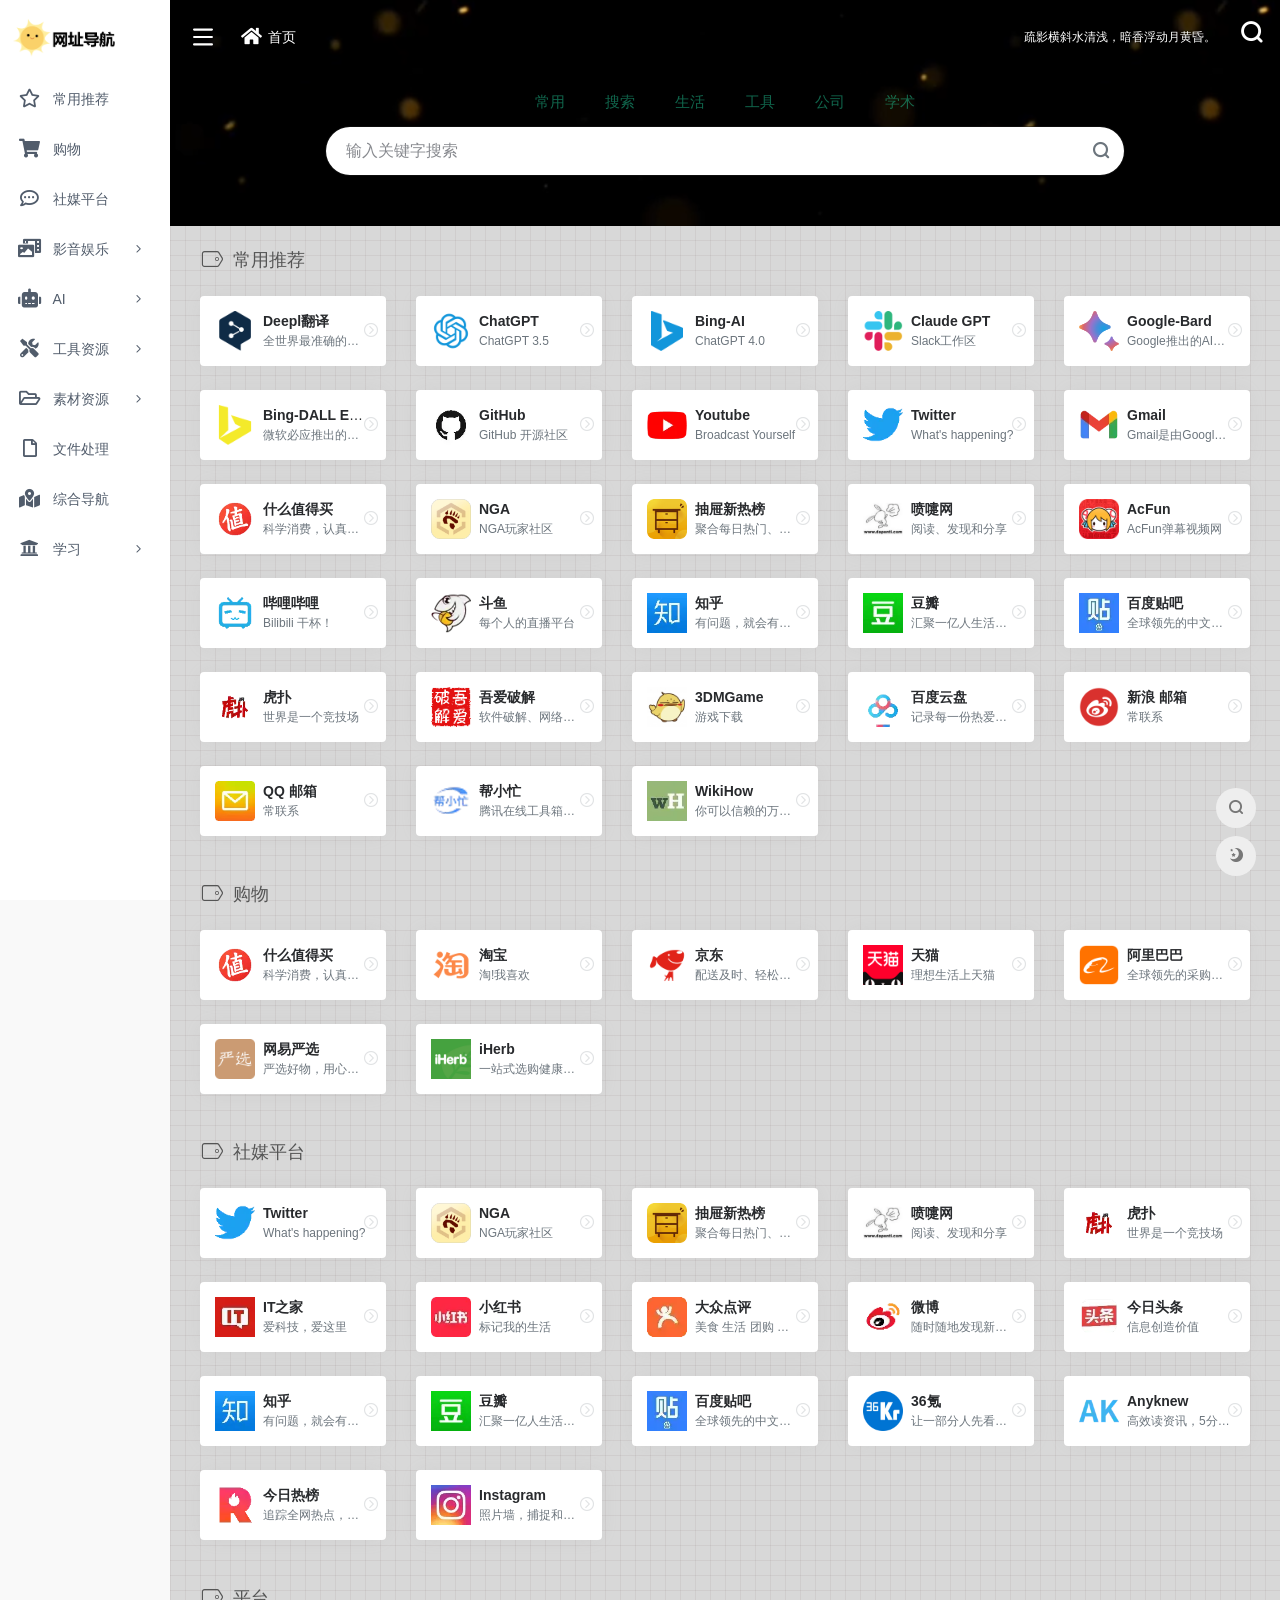
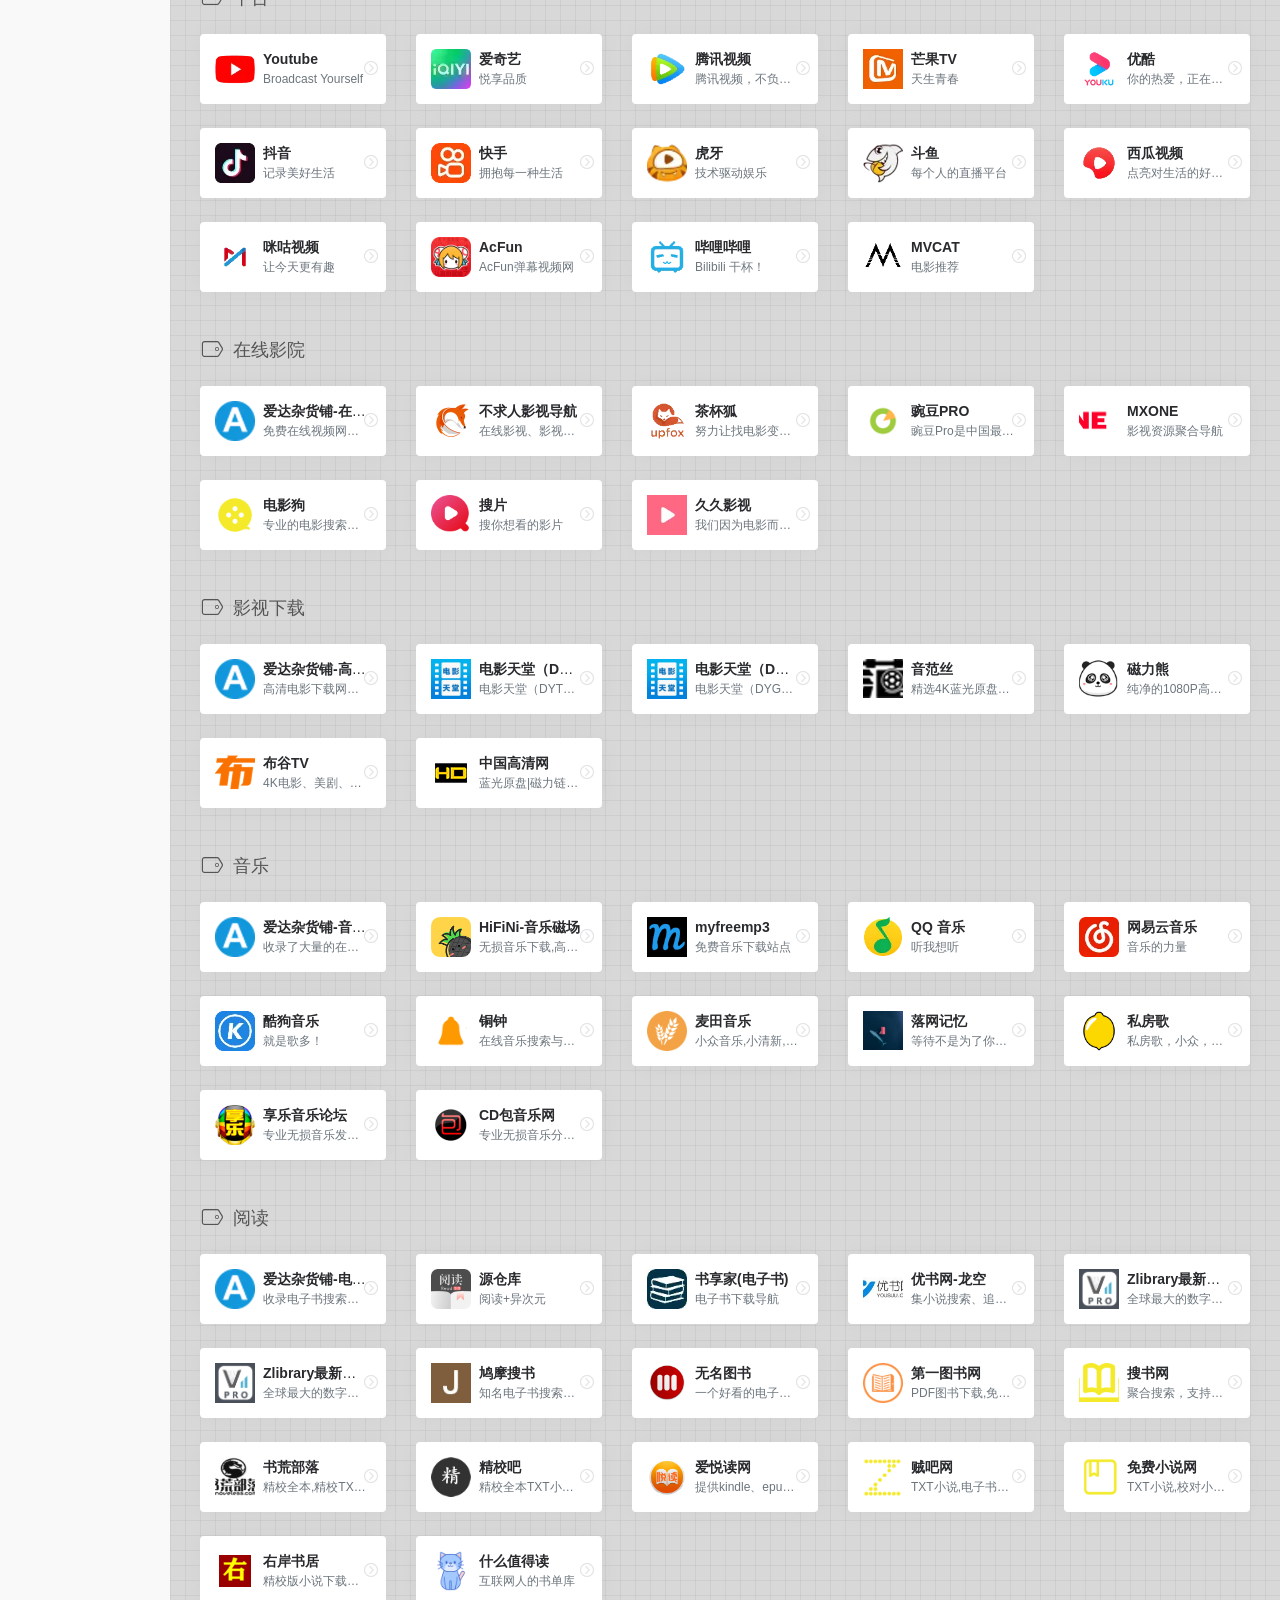
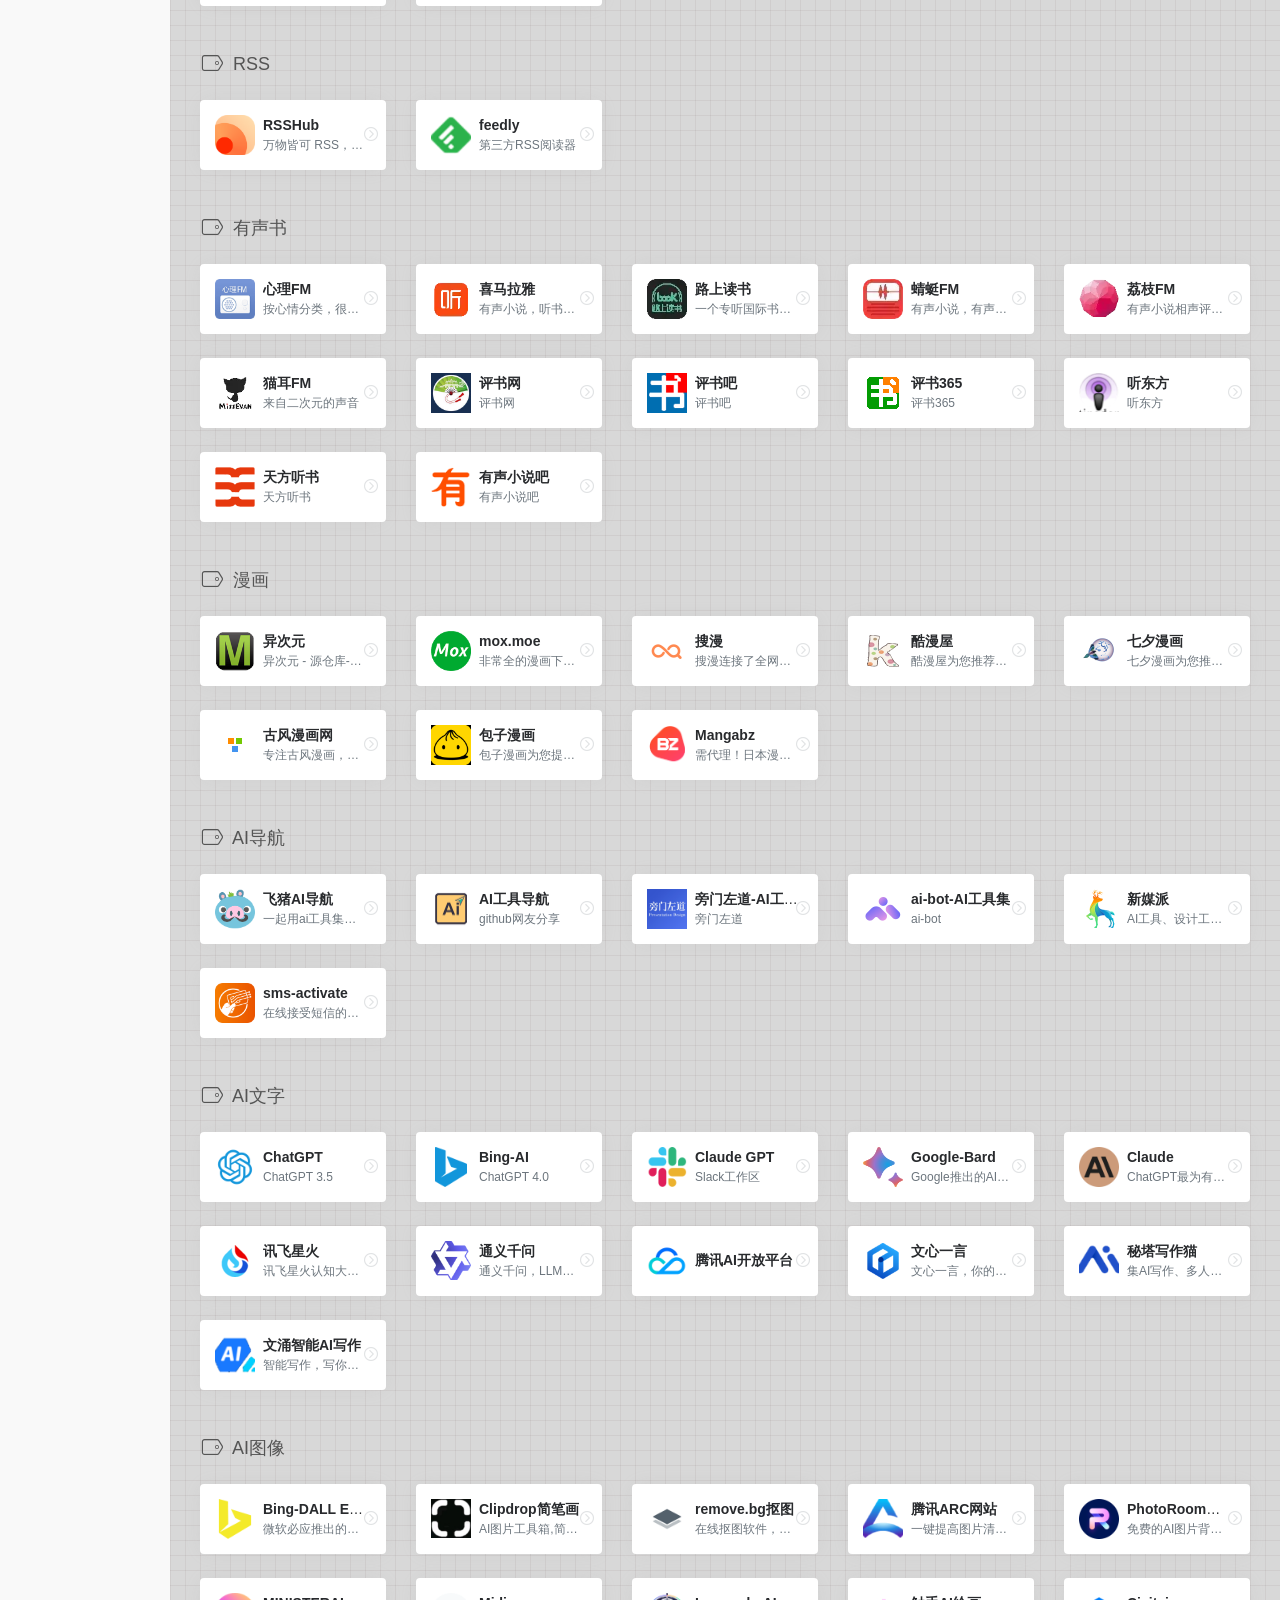
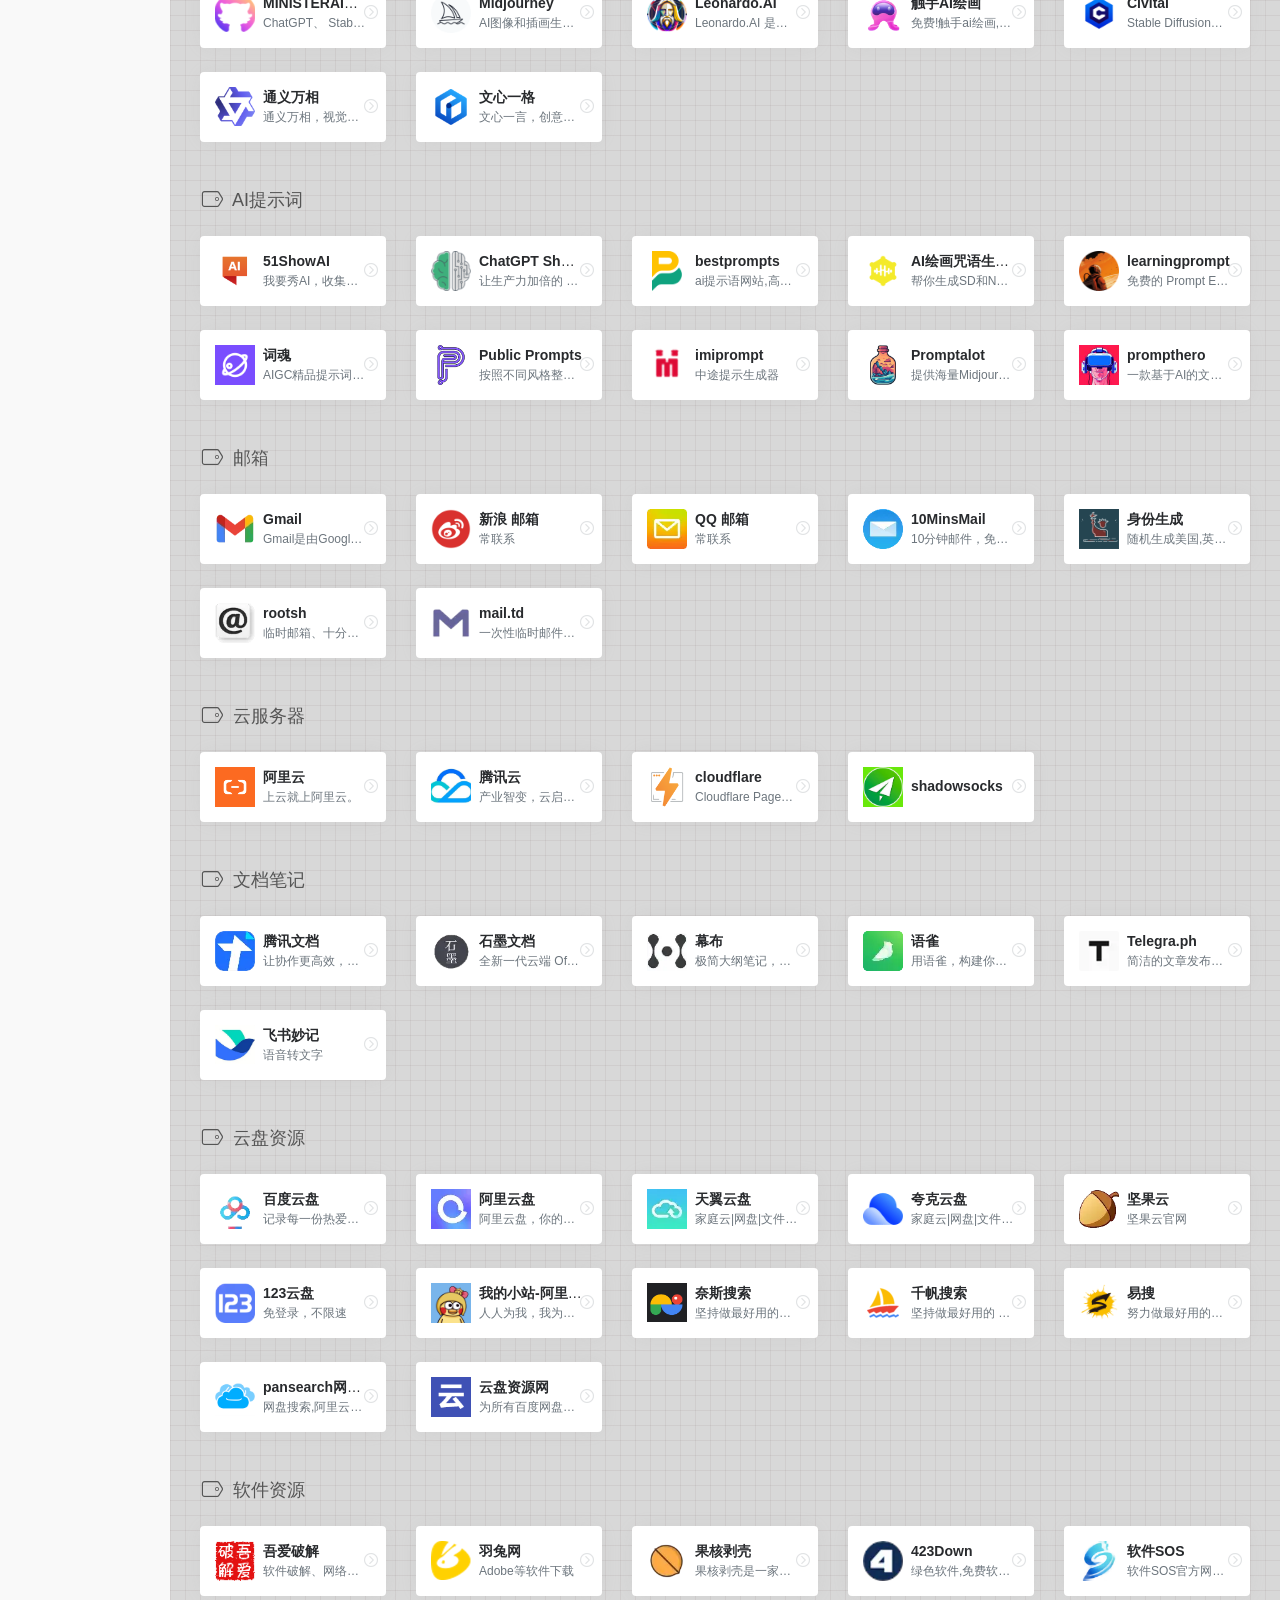
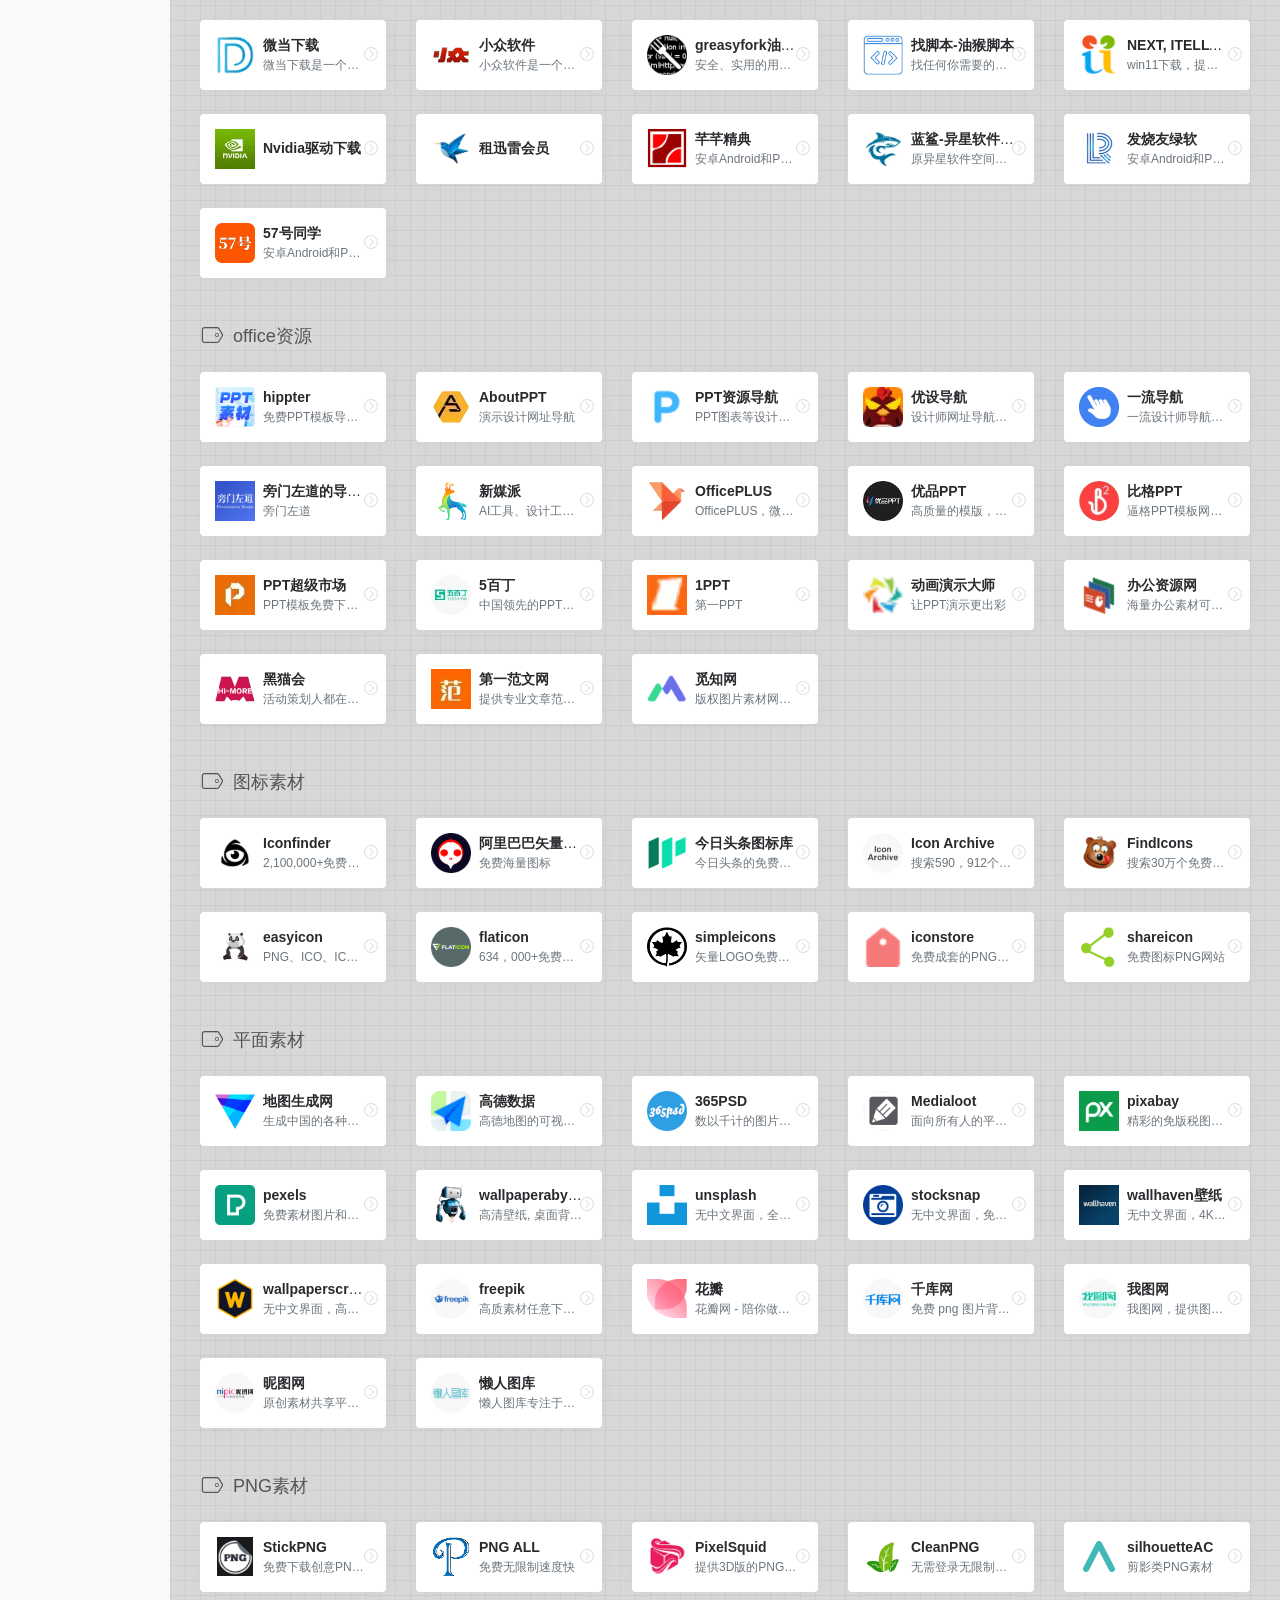
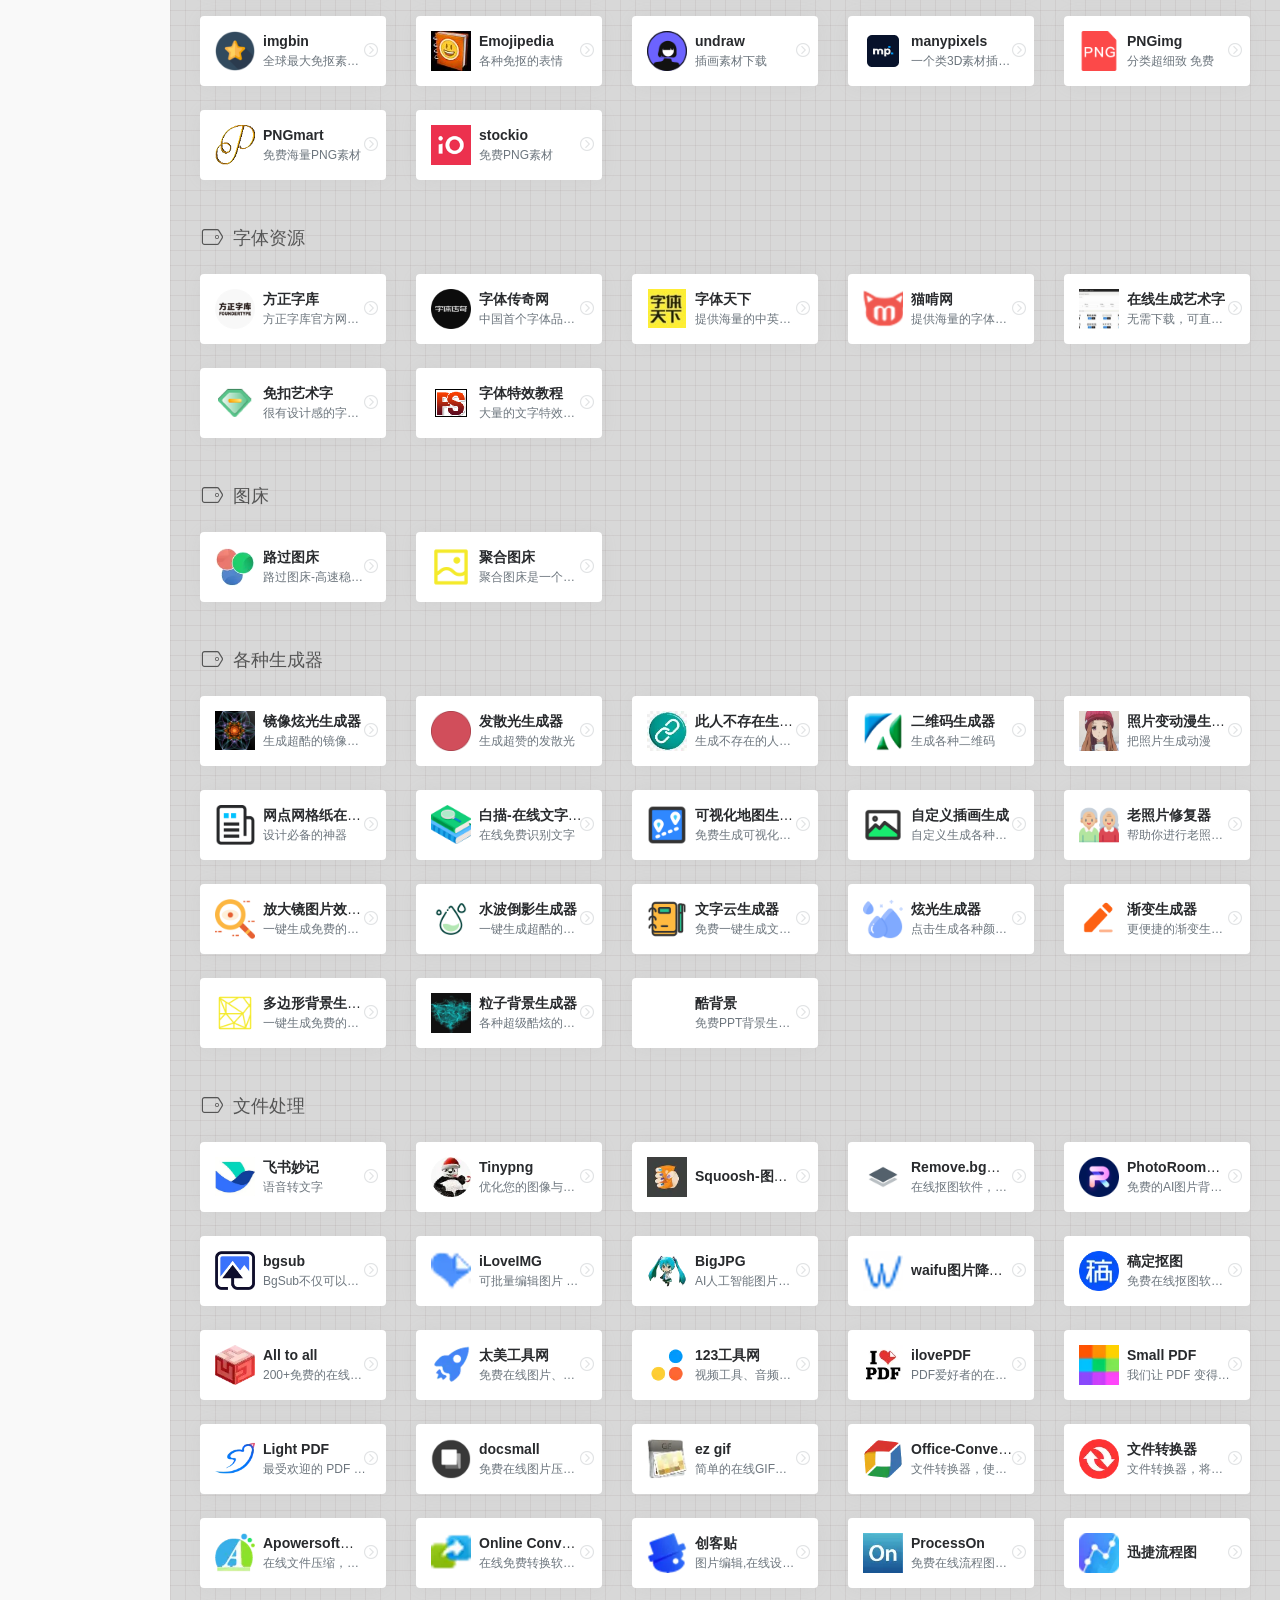
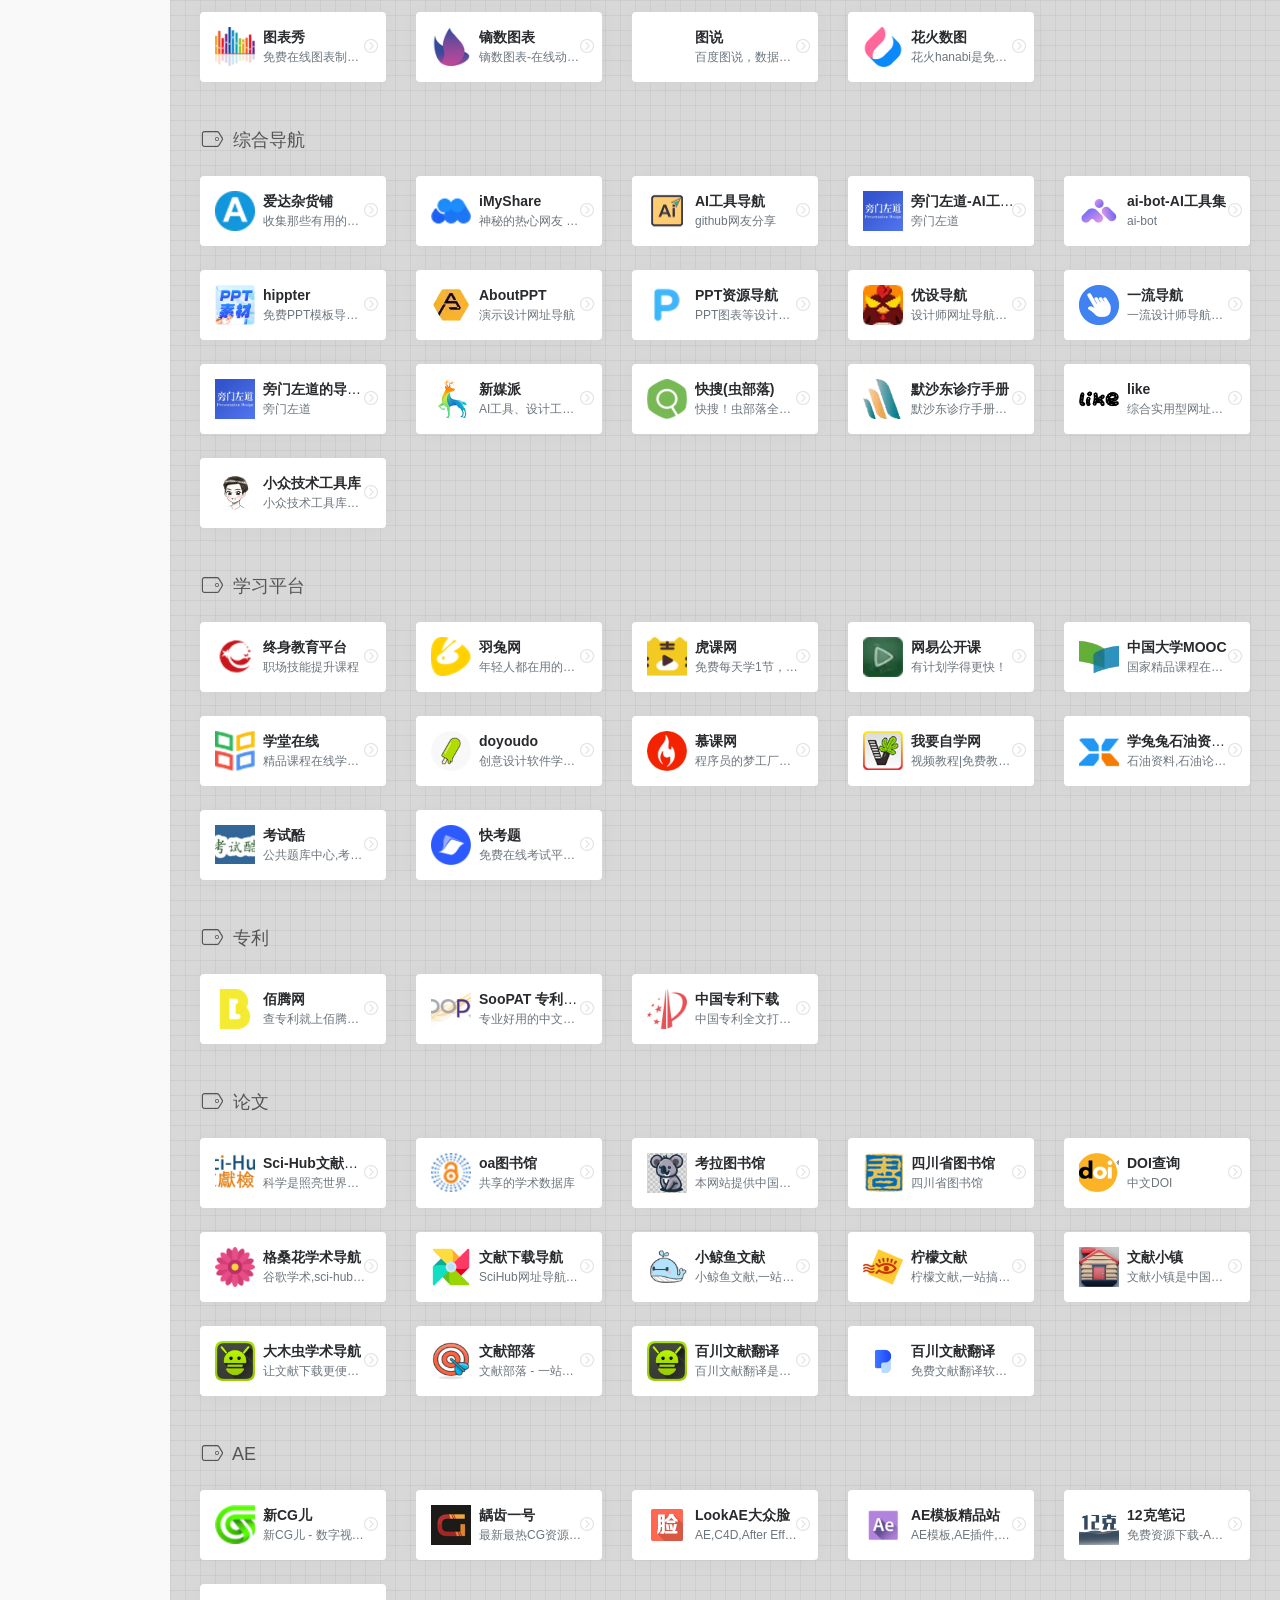
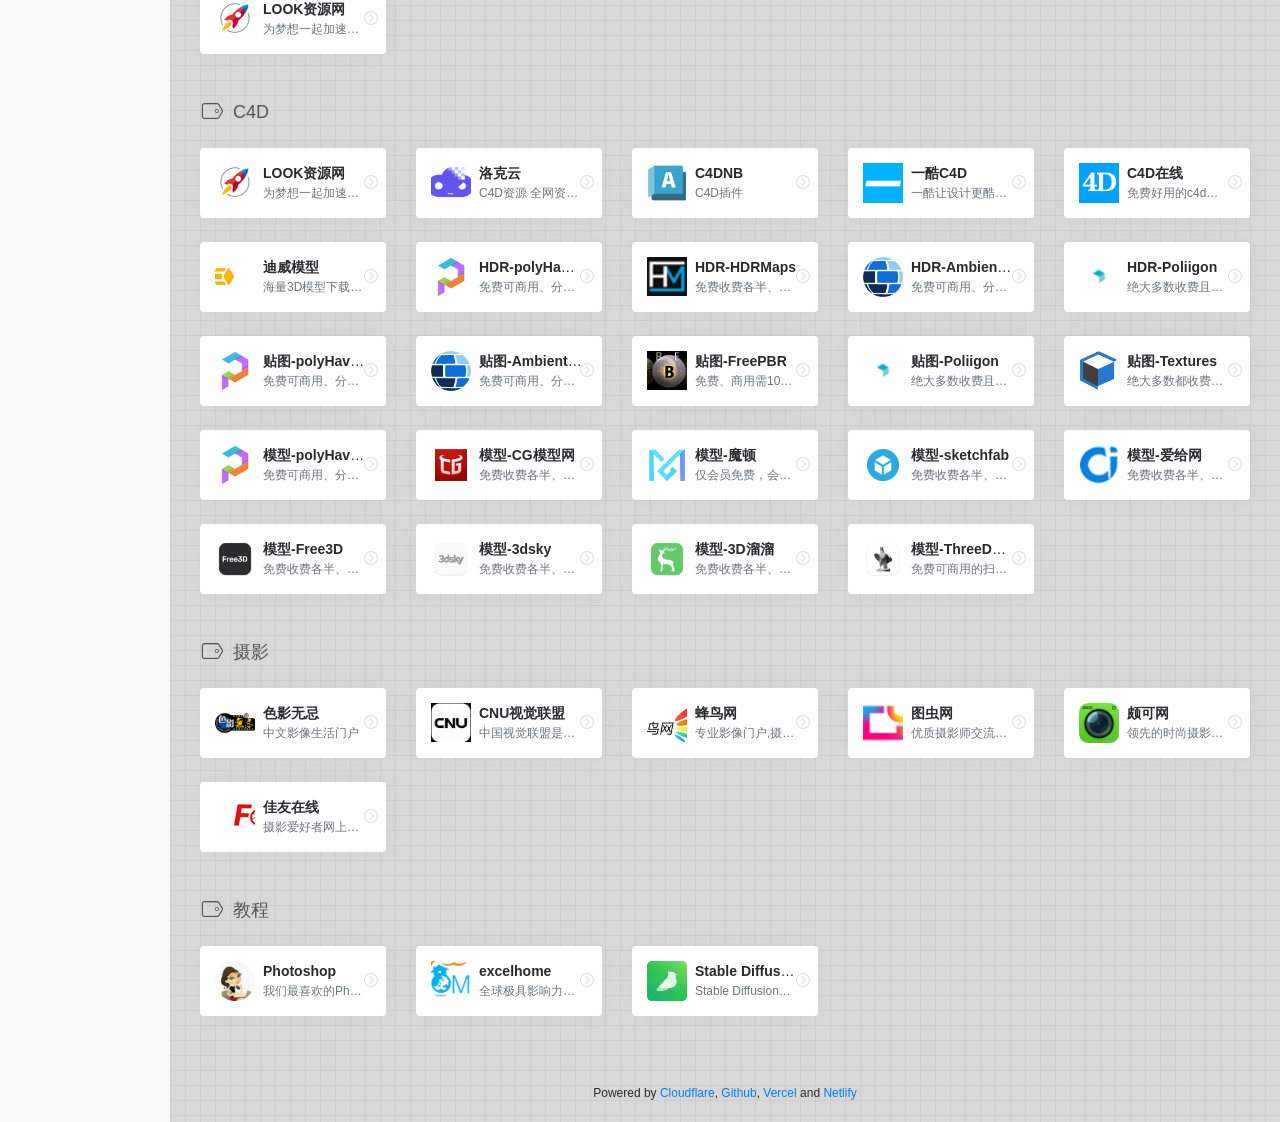
==== commit 1eccd7f1: "AiAi" ====
--- a/index.html
+++ b/index.html
@@ -3872,6 +3872,39 @@
                     <div class="url-body default">
 			
 			
+                        <a href="https://www.yckceo.com/" target="_blank" data-id="" data-url="https://www.yckceo.com/"
+                            class="card no-c mb-4" data-toggle="tooltip" data-placement="bottom" data-original-title="阅读&#43;异次元">
+			
+                            <div class="card-body">
+                                <div class="url-content d-flex align-items-center">
+                                    <div class="url-img mr-2 d-flex align-items-center justify-content-center">
+                                        
+					    
+					    <img class="lazy" src="assets/images/logos/%e6%ba%90%e4%bb%93%e5%ba%93.png" data-src="assets/images/logos/%e6%ba%90%e4%bb%93%e5%ba%93.png"
+                                                onerror="javascript:this.src='assets\/images\/logos\/default.webp'" alt="源仓库">
+					    
+                                        
+                                    </div>
+                                    <div class="url-info flex-fill">
+                                        <div class="text-sm overflowClip_1">
+                                            <strong>源仓库</strong>
+                                        </div>
+                                        <p class="overflowClip_1 m-0 text-muted text-xs">阅读&#43;异次元</p>
+                                    </div>
+                                </div>
+                            </div>
+                        </a>
+                        <a href="https://www.yckceo.com/" class="togo text-center text-muted is-views" data-id="689"
+                            data-toggle="tooltip" data-placement="right" title="直达" rel="nofollow">
+                            <i class="iconfont icon-goto"></i>
+                        </a>
+                    </div>
+                </div>
+                
+                <div class="url-card col-6  col-sm-6 col-md-4 col-xl-5a col-xxl-6a">
+                    <div class="url-body default">
+			
+			
                         <a href="https://shuxiangjia.cn/" target="_blank" data-id="" data-url="https://shuxiangjia.cn/"
                             class="card no-c mb-4" data-toggle="tooltip" data-placement="bottom" data-original-title="电子书下载导航">
 			
@@ -5161,6 +5194,39 @@
                     <div class="url-body default">
 			
 			
+                        <a href="https://feizhuke.com/" target="_blank" data-id="" data-url="https://feizhuke.com/"
+                            class="card no-c mb-4" data-toggle="tooltip" data-placement="bottom" data-original-title="一起用ai工具集箱网站吧!它是你的人工智能研究所,为你收集国内外aigc软件服务网址导航">
+			
+                            <div class="card-body">
+                                <div class="url-content d-flex align-items-center">
+                                    <div class="url-img mr-2 d-flex align-items-center justify-content-center">
+                                        
+					    
+					    <img class="lazy" src="assets/images/logos/%e9%a3%9e%e7%8c%aaAI%e5%af%bc%e8%88%aa.png" data-src="assets/images/logos/%e9%a3%9e%e7%8c%aaAI%e5%af%bc%e8%88%aa.png"
+                                                onerror="javascript:this.src='assets\/images\/logos\/default.webp'" alt="飞猪AI导航">
+					    
+                                        
+                                    </div>
+                                    <div class="url-info flex-fill">
+                                        <div class="text-sm overflowClip_1">
+                                            <strong>飞猪AI导航</strong>
+                                        </div>
+                                        <p class="overflowClip_1 m-0 text-muted text-xs">一起用ai工具集箱网站吧!它是你的人工智能研究所,为你收集国内外aigc软件服务网址导航</p>
+                                    </div>
+                                </div>
+                            </div>
+                        </a>
+                        <a href="https://feizhuke.com/" class="togo text-center text-muted is-views" data-id="689"
+                            data-toggle="tooltip" data-placement="right" title="直达" rel="nofollow">
+                            <i class="iconfont icon-goto"></i>
+                        </a>
+                    </div>
+                </div>
+                
+                <div class="url-card col-6  col-sm-6 col-md-4 col-xl-5a col-xxl-6a">
+                    <div class="url-body default">
+			
+			
                         <a href="https://aibard123.com/" target="_blank" data-id="" data-url="https://aibard123.com/"
                             class="card no-c mb-4" data-toggle="tooltip" data-placement="bottom" data-original-title="github网友分享">
 			
@@ -5754,6 +5820,39 @@
                     <div class="url-body default">
 			
 			
+                        <a href="https://clipdrop.co/" target="_blank" data-id="" data-url="https://clipdrop.co/"
+                            class="card no-c mb-4" data-toggle="tooltip" data-placement="bottom" data-original-title="AI图片工具箱,简笔画，文生图，一键图像增强,放大器,去水印,抠图，换背景,智能打光">
+			
+                            <div class="card-body">
+                                <div class="url-content d-flex align-items-center">
+                                    <div class="url-img mr-2 d-flex align-items-center justify-content-center">
+                                        
+					    
+					    <img class="lazy" src="assets/images/logos/Clipdrop.png" data-src="assets/images/logos/Clipdrop.png"
+                                                onerror="javascript:this.src='assets\/images\/logos\/default.webp'" alt="Clipdrop简笔画">
+					    
+                                        
+                                    </div>
+                                    <div class="url-info flex-fill">
+                                        <div class="text-sm overflowClip_1">
+                                            <strong>Clipdrop简笔画</strong>
+                                        </div>
+                                        <p class="overflowClip_1 m-0 text-muted text-xs">AI图片工具箱,简笔画，文生图，一键图像增强,放大器,去水印,抠图，换背景,智能打光</p>
+                                    </div>
+                                </div>
+                            </div>
+                        </a>
+                        <a href="https://clipdrop.co/" class="togo text-center text-muted is-views" data-id="689"
+                            data-toggle="tooltip" data-placement="right" title="直达" rel="nofollow">
+                            <i class="iconfont icon-goto"></i>
+                        </a>
+                    </div>
+                </div>
+                
+                <div class="url-card col-6  col-sm-6 col-md-4 col-xl-5a col-xxl-6a">
+                    <div class="url-body default">
+			
+			
                         <a href="https://www.remove.bg/zh" target="_blank" data-id="" data-url="https://www.remove.bg/zh"
                             class="card no-c mb-4" data-toggle="tooltip" data-placement="bottom" data-original-title="在线抠图软件，图片去除背景">
 			
@@ -5942,6 +6041,39 @@
                             </div>
                         </a>
                         <a href="https://app.leonardo.ai/" class="togo text-center text-muted is-views" data-id="689"
+                            data-toggle="tooltip" data-placement="right" title="直达" rel="nofollow">
+                            <i class="iconfont icon-goto"></i>
+                        </a>
+                    </div>
+                </div>
+                
+                <div class="url-card col-6  col-sm-6 col-md-4 col-xl-5a col-xxl-6a">
+                    <div class="url-body default">
+			
+			
+                        <a href="http://acgn.ai/" target="_blank" data-id="" data-url="http://acgn.ai/"
+                            class="card no-c mb-4" data-toggle="tooltip" data-placement="bottom" data-original-title="免费!触手ai绘画,写作!专业版app软件下载,免费训练AI绘画模型">
+			
+                            <div class="card-body">
+                                <div class="url-content d-flex align-items-center">
+                                    <div class="url-img mr-2 d-flex align-items-center justify-content-center">
+                                        
+					    
+					    <img class="lazy" src="assets/images/logos/%e8%a7%a6%e6%89%8bAI%e7%bb%98%e7%94%bb.png" data-src="assets/images/logos/%e8%a7%a6%e6%89%8bAI%e7%bb%98%e7%94%bb.png"
+                                                onerror="javascript:this.src='assets\/images\/logos\/default.webp'" alt="触手AI绘画">
+					    
+                                        
+                                    </div>
+                                    <div class="url-info flex-fill">
+                                        <div class="text-sm overflowClip_1">
+                                            <strong>触手AI绘画</strong>
+                                        </div>
+                                        <p class="overflowClip_1 m-0 text-muted text-xs">免费!触手ai绘画,写作!专业版app软件下载,免费训练AI绘画模型</p>
+                                    </div>
+                                </div>
+                            </div>
+                        </a>
+                        <a href="http://acgn.ai/" class="togo text-center text-muted is-views" data-id="689"
                             data-toggle="tooltip" data-placement="right" title="直达" rel="nofollow">
                             <i class="iconfont icon-goto"></i>
                         </a>
@@ -6133,6 +6265,39 @@
                     <div class="url-body default">
 			
 			
+                        <a href="https://bestprompts.cn/" target="_blank" data-id="" data-url="https://bestprompts.cn/"
+                            class="card no-c mb-4" data-toggle="tooltip" data-placement="bottom" data-original-title="ai提示语网站,高效和ai对话，能够适配GPT3.5、GPT4、通义千问、文心一言、讯飞星火等大模型">
+			
+                            <div class="card-body">
+                                <div class="url-content d-flex align-items-center">
+                                    <div class="url-img mr-2 d-flex align-items-center justify-content-center">
+                                        
+					    
+					    <img class="lazy" src="assets/images/logos/bestprompts.png" data-src="assets/images/logos/bestprompts.png"
+                                                onerror="javascript:this.src='assets\/images\/logos\/default.webp'" alt="bestprompts">
+					    
+                                        
+                                    </div>
+                                    <div class="url-info flex-fill">
+                                        <div class="text-sm overflowClip_1">
+                                            <strong>bestprompts</strong>
+                                        </div>
+                                        <p class="overflowClip_1 m-0 text-muted text-xs">ai提示语网站,高效和ai对话，能够适配GPT3.5、GPT4、通义千问、文心一言、讯飞星火等大模型</p>
+                                    </div>
+                                </div>
+                            </div>
+                        </a>
+                        <a href="https://bestprompts.cn/" class="togo text-center text-muted is-views" data-id="689"
+                            data-toggle="tooltip" data-placement="right" title="直达" rel="nofollow">
+                            <i class="iconfont icon-goto"></i>
+                        </a>
+                    </div>
+                </div>
+                
+                <div class="url-card col-6  col-sm-6 col-md-4 col-xl-5a col-xxl-6a">
+                    <div class="url-body default">
+			
+			
                         <a href="https://tag.redsex.cc/" target="_blank" data-id="" data-url="https://tag.redsex.cc/"
                             class="card no-c mb-4" data-toggle="tooltip" data-placement="bottom" data-original-title="帮你生成SD和NovelAI的tag">
 			
@@ -6288,6 +6453,72 @@
                             </div>
                         </a>
                         <a href="https://www.imiprompt.com/" class="togo text-center text-muted is-views" data-id="689"
+                            data-toggle="tooltip" data-placement="right" title="直达" rel="nofollow">
+                            <i class="iconfont icon-goto"></i>
+                        </a>
+                    </div>
+                </div>
+                
+                <div class="url-card col-6  col-sm-6 col-md-4 col-xl-5a col-xxl-6a">
+                    <div class="url-body default">
+			
+			
+                        <a href="https://promptalot.com/" target="_blank" data-id="" data-url="https://promptalot.com/"
+                            class="card no-c mb-4" data-toggle="tooltip" data-placement="bottom" data-original-title="提供海量Midjourney提示词网站&#43;Promptalot Helper插件">
+			
+                            <div class="card-body">
+                                <div class="url-content d-flex align-items-center">
+                                    <div class="url-img mr-2 d-flex align-items-center justify-content-center">
+                                        
+					    
+					    <img class="lazy" src="assets/images/logos/Promptalot.png" data-src="assets/images/logos/Promptalot.png"
+                                                onerror="javascript:this.src='assets\/images\/logos\/default.webp'" alt="Promptalot">
+					    
+                                        
+                                    </div>
+                                    <div class="url-info flex-fill">
+                                        <div class="text-sm overflowClip_1">
+                                            <strong>Promptalot</strong>
+                                        </div>
+                                        <p class="overflowClip_1 m-0 text-muted text-xs">提供海量Midjourney提示词网站&#43;Promptalot Helper插件</p>
+                                    </div>
+                                </div>
+                            </div>
+                        </a>
+                        <a href="https://promptalot.com/" class="togo text-center text-muted is-views" data-id="689"
+                            data-toggle="tooltip" data-placement="right" title="直达" rel="nofollow">
+                            <i class="iconfont icon-goto"></i>
+                        </a>
+                    </div>
+                </div>
+                
+                <div class="url-card col-6  col-sm-6 col-md-4 col-xl-5a col-xxl-6a">
+                    <div class="url-body default">
+			
+			
+                        <a href="https://prompthero.com/" target="_blank" data-id="" data-url="https://prompthero.com/"
+                            class="card no-c mb-4" data-toggle="tooltip" data-placement="bottom" data-original-title="一款基于AI的文本生成工具，它使用了最新的自然语言处理技术，包括OpenAI GPT-3等。PromptHero的设计初衷是为用户提供一个简单、快速且高质量的文本生成解决方案，无需编写任何代码或进行复杂的技术操作">
+			
+                            <div class="card-body">
+                                <div class="url-content d-flex align-items-center">
+                                    <div class="url-img mr-2 d-flex align-items-center justify-content-center">
+                                        
+					    
+					    <img class="lazy" src="assets/images/logos/prompthero.png" data-src="assets/images/logos/prompthero.png"
+                                                onerror="javascript:this.src='assets\/images\/logos\/default.webp'" alt="prompthero">
+					    
+                                        
+                                    </div>
+                                    <div class="url-info flex-fill">
+                                        <div class="text-sm overflowClip_1">
+                                            <strong>prompthero</strong>
+                                        </div>
+                                        <p class="overflowClip_1 m-0 text-muted text-xs">一款基于AI的文本生成工具，它使用了最新的自然语言处理技术，包括OpenAI GPT-3等。PromptHero的设计初衷是为用户提供一个简单、快速且高质量的文本生成解决方案，无需编写任何代码或进行复杂的技术操作</p>
+                                    </div>
+                                </div>
+                            </div>
+                        </a>
+                        <a href="https://prompthero.com/" class="togo text-center text-muted is-views" data-id="689"
                             data-toggle="tooltip" data-placement="right" title="直达" rel="nofollow">
                             <i class="iconfont icon-goto"></i>
                         </a>
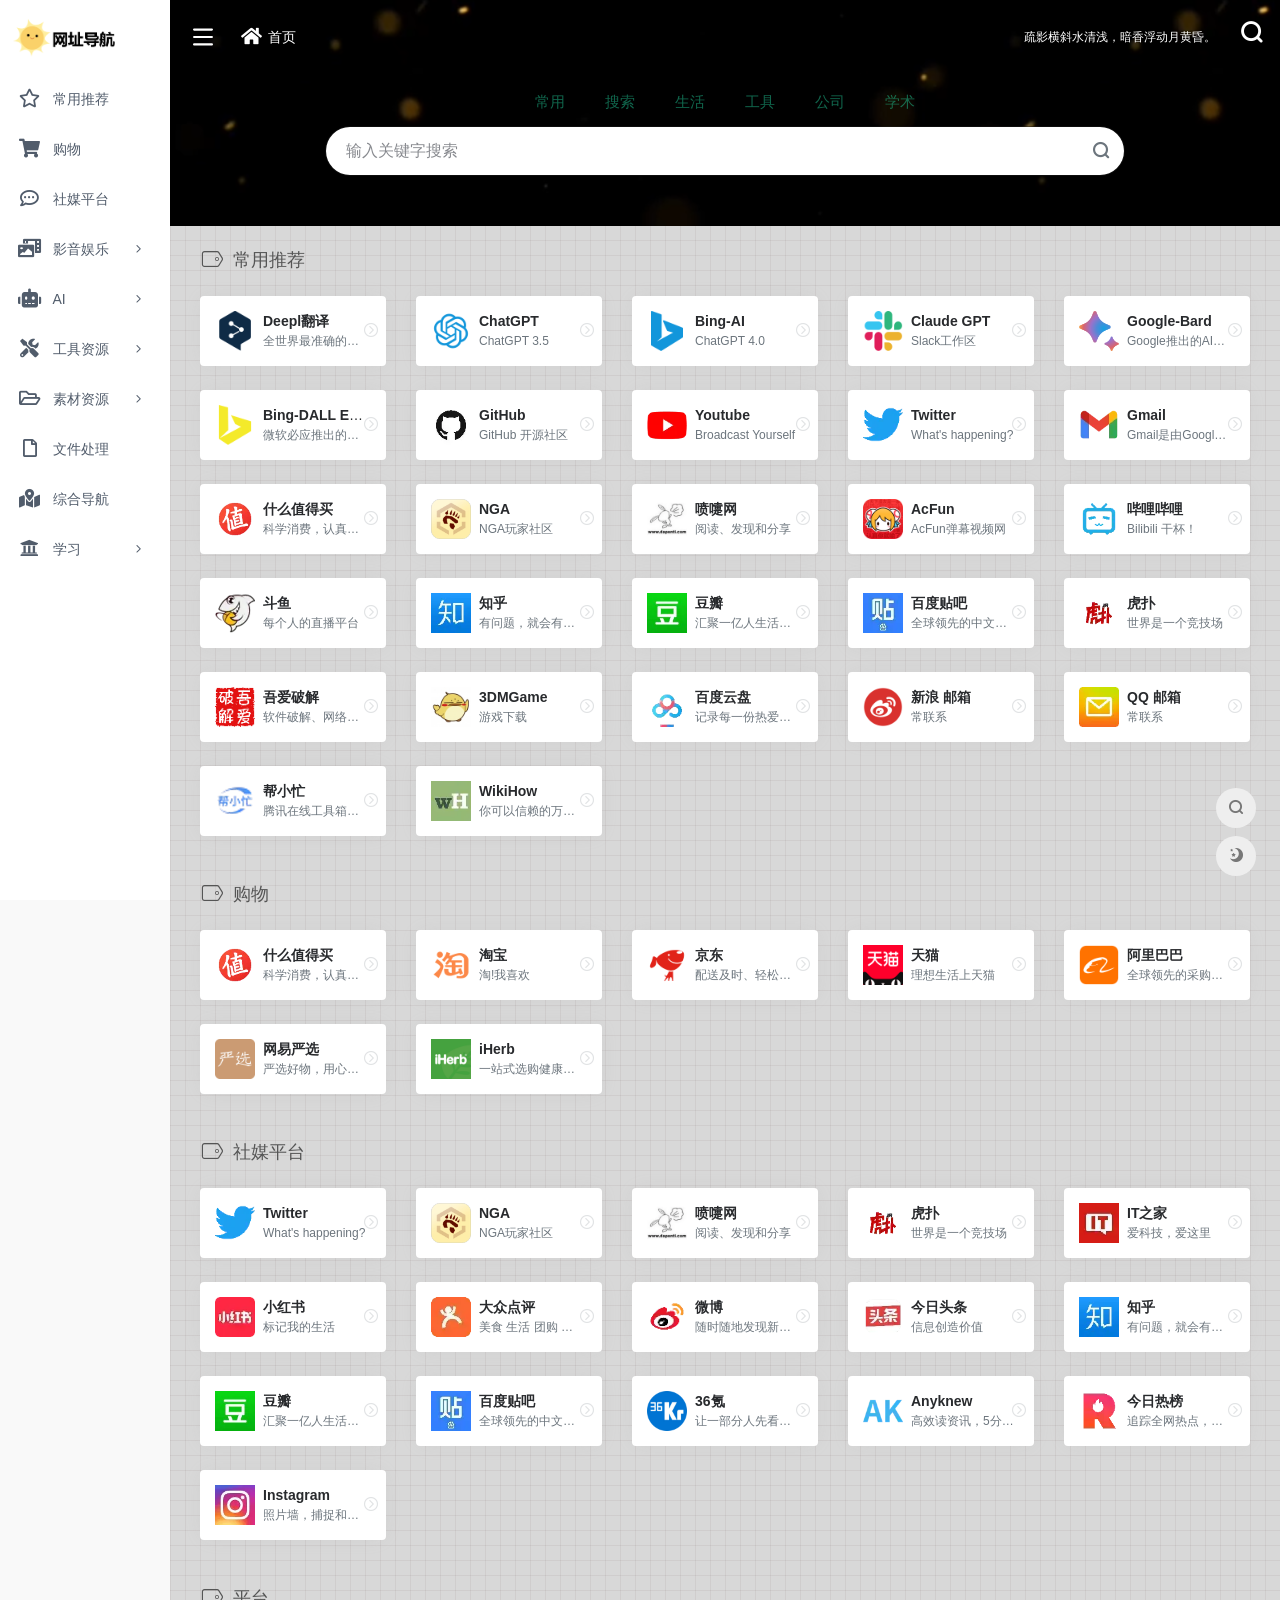
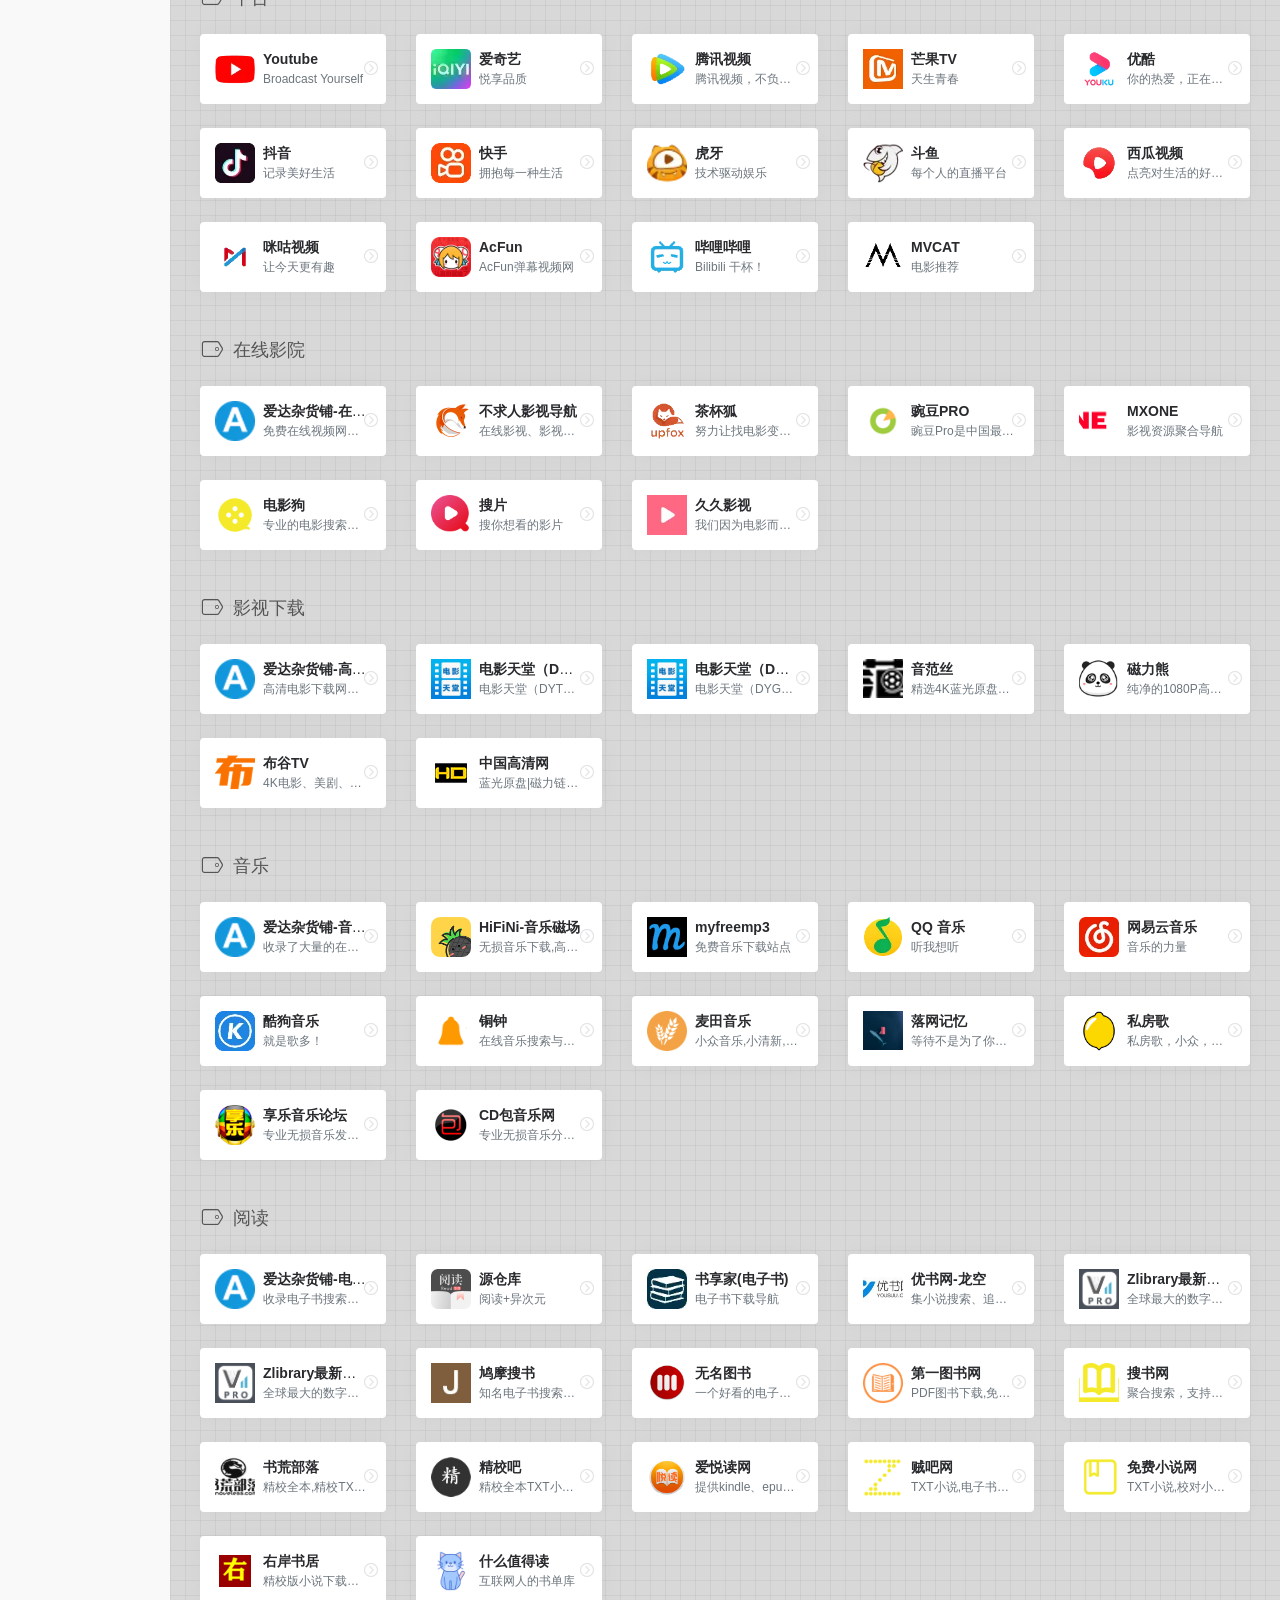
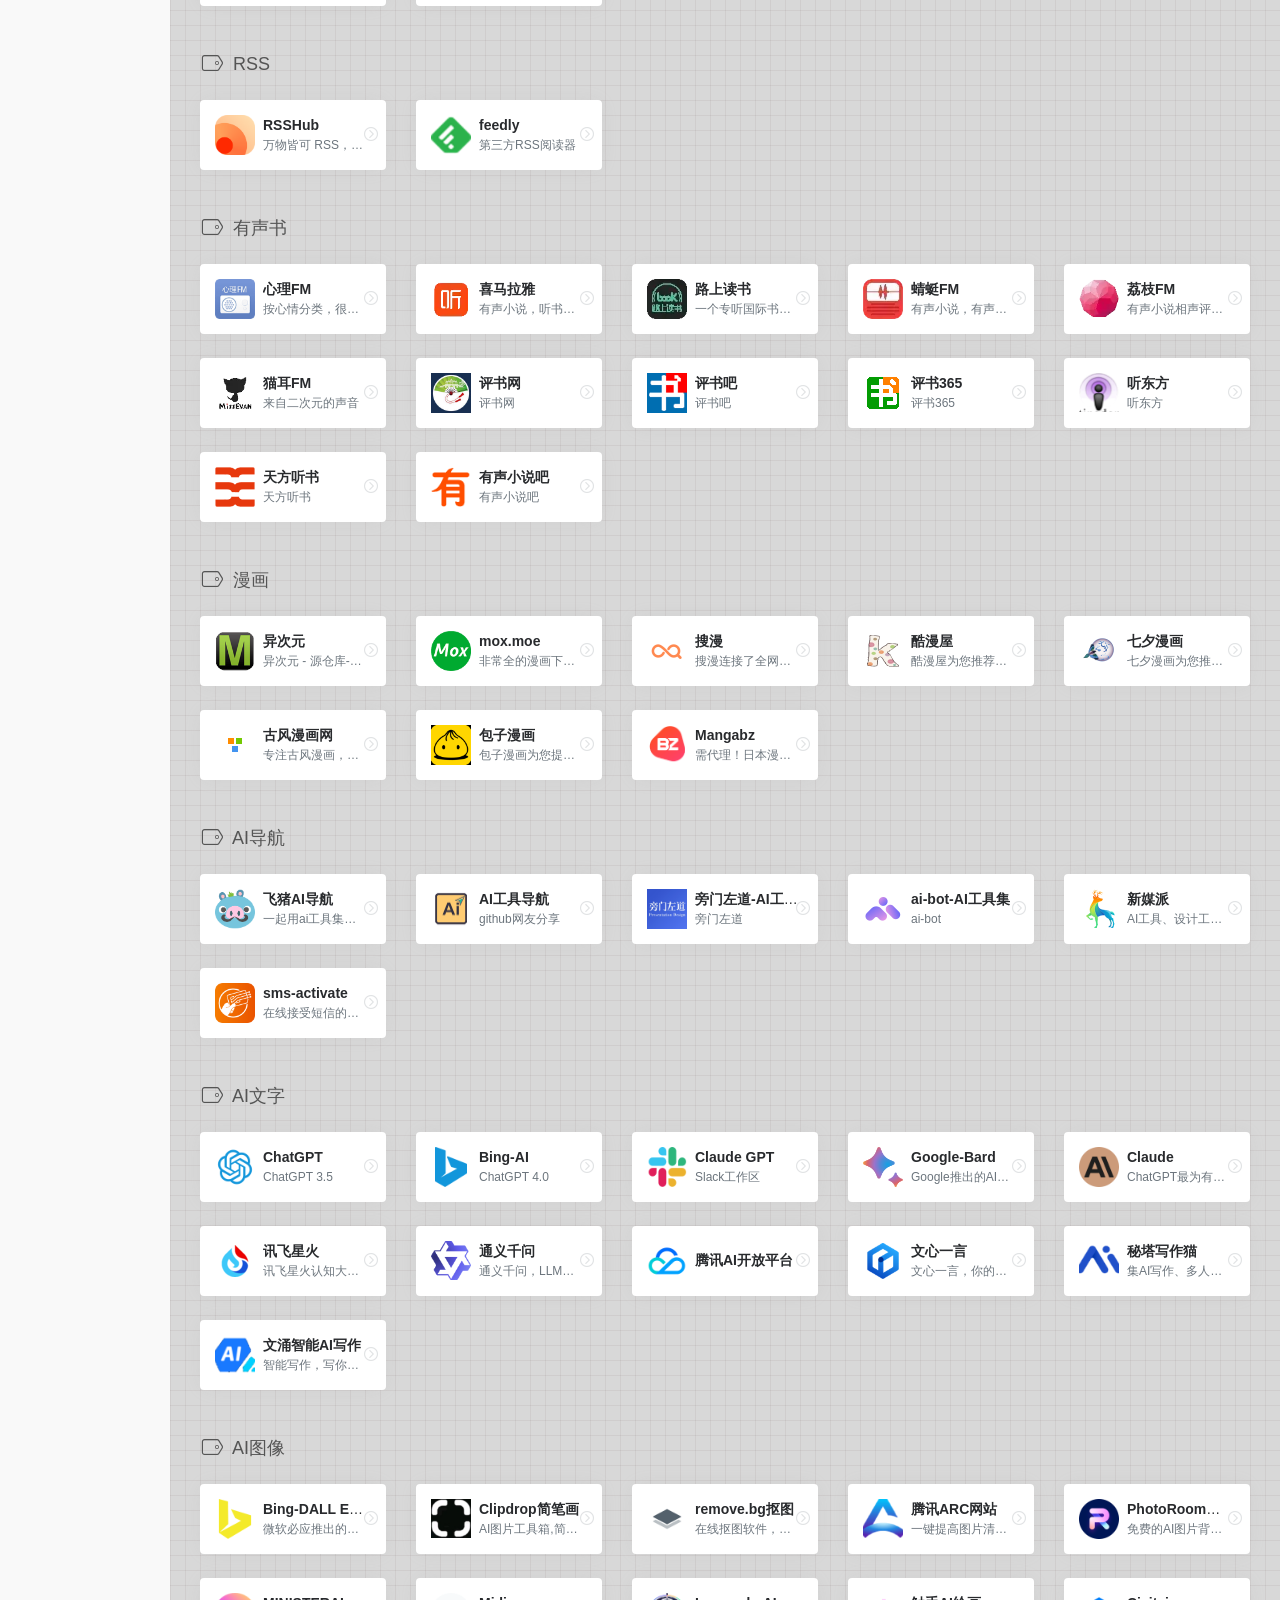
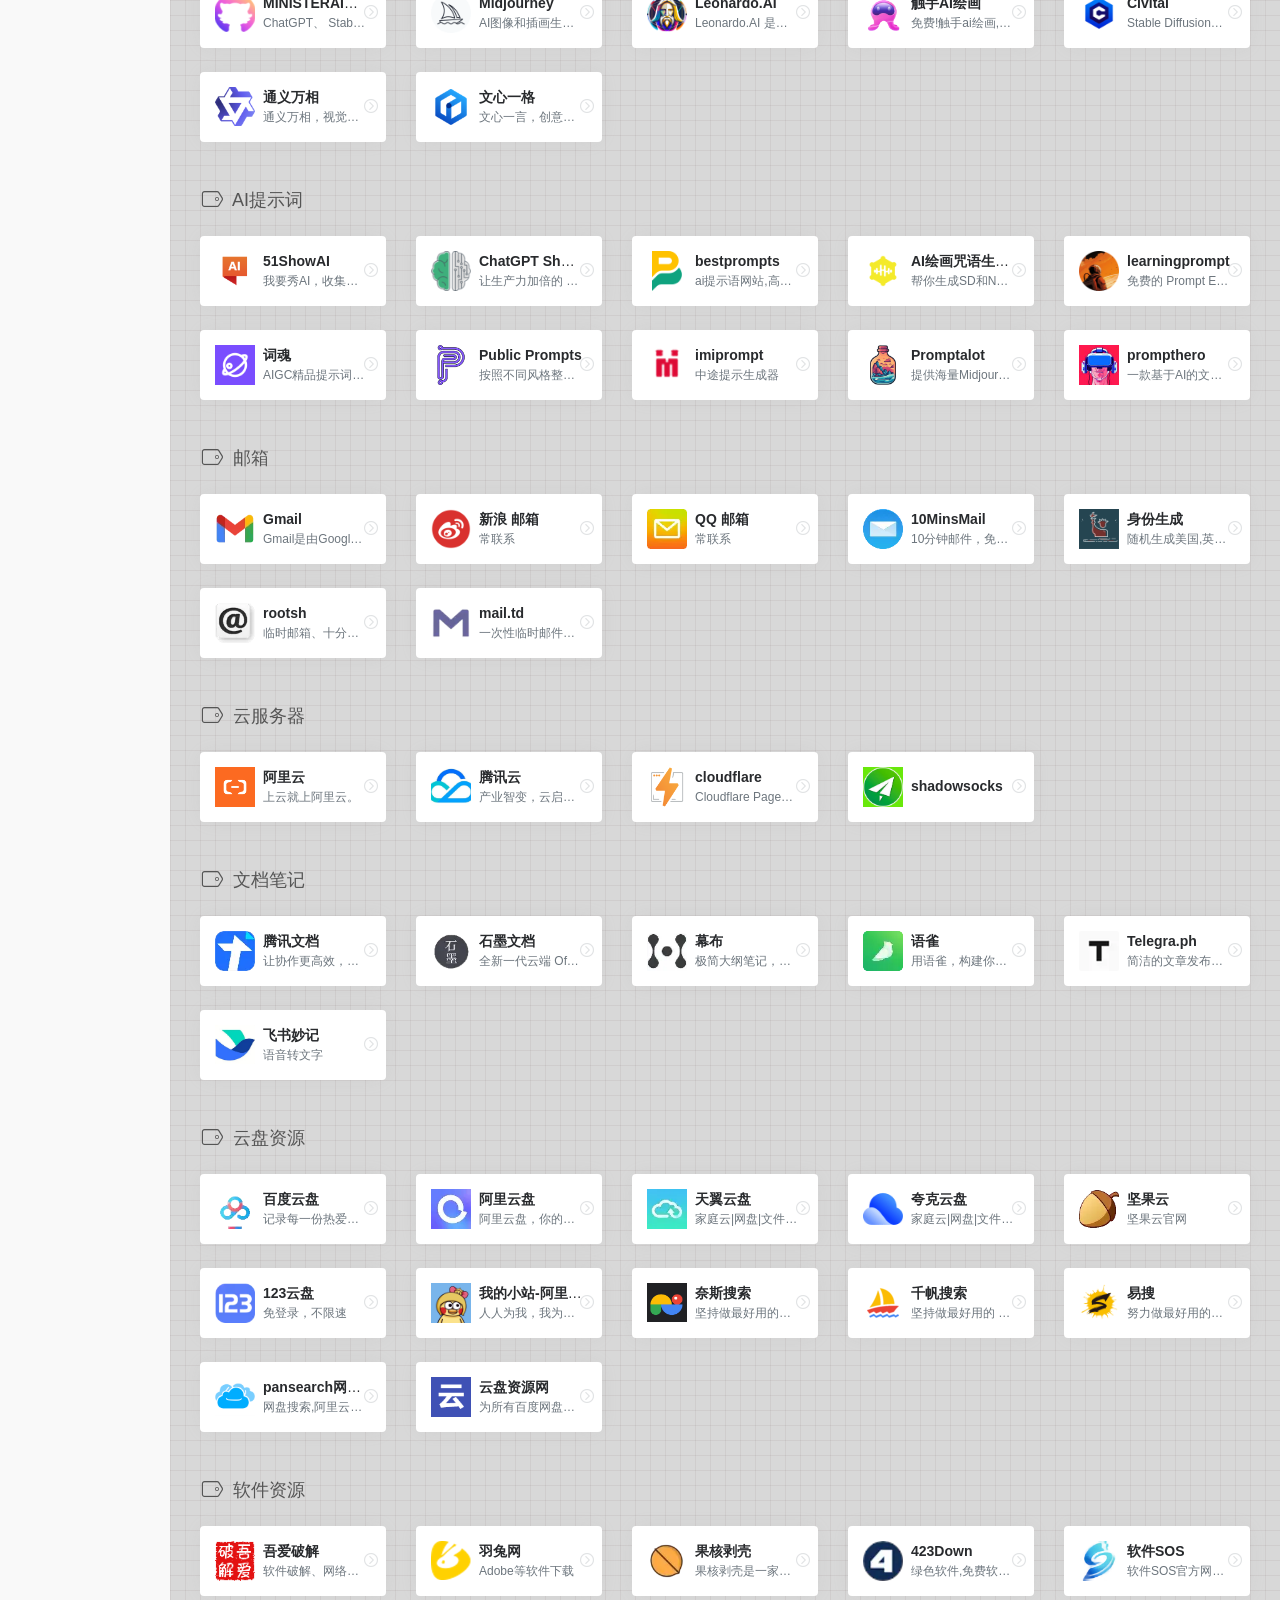
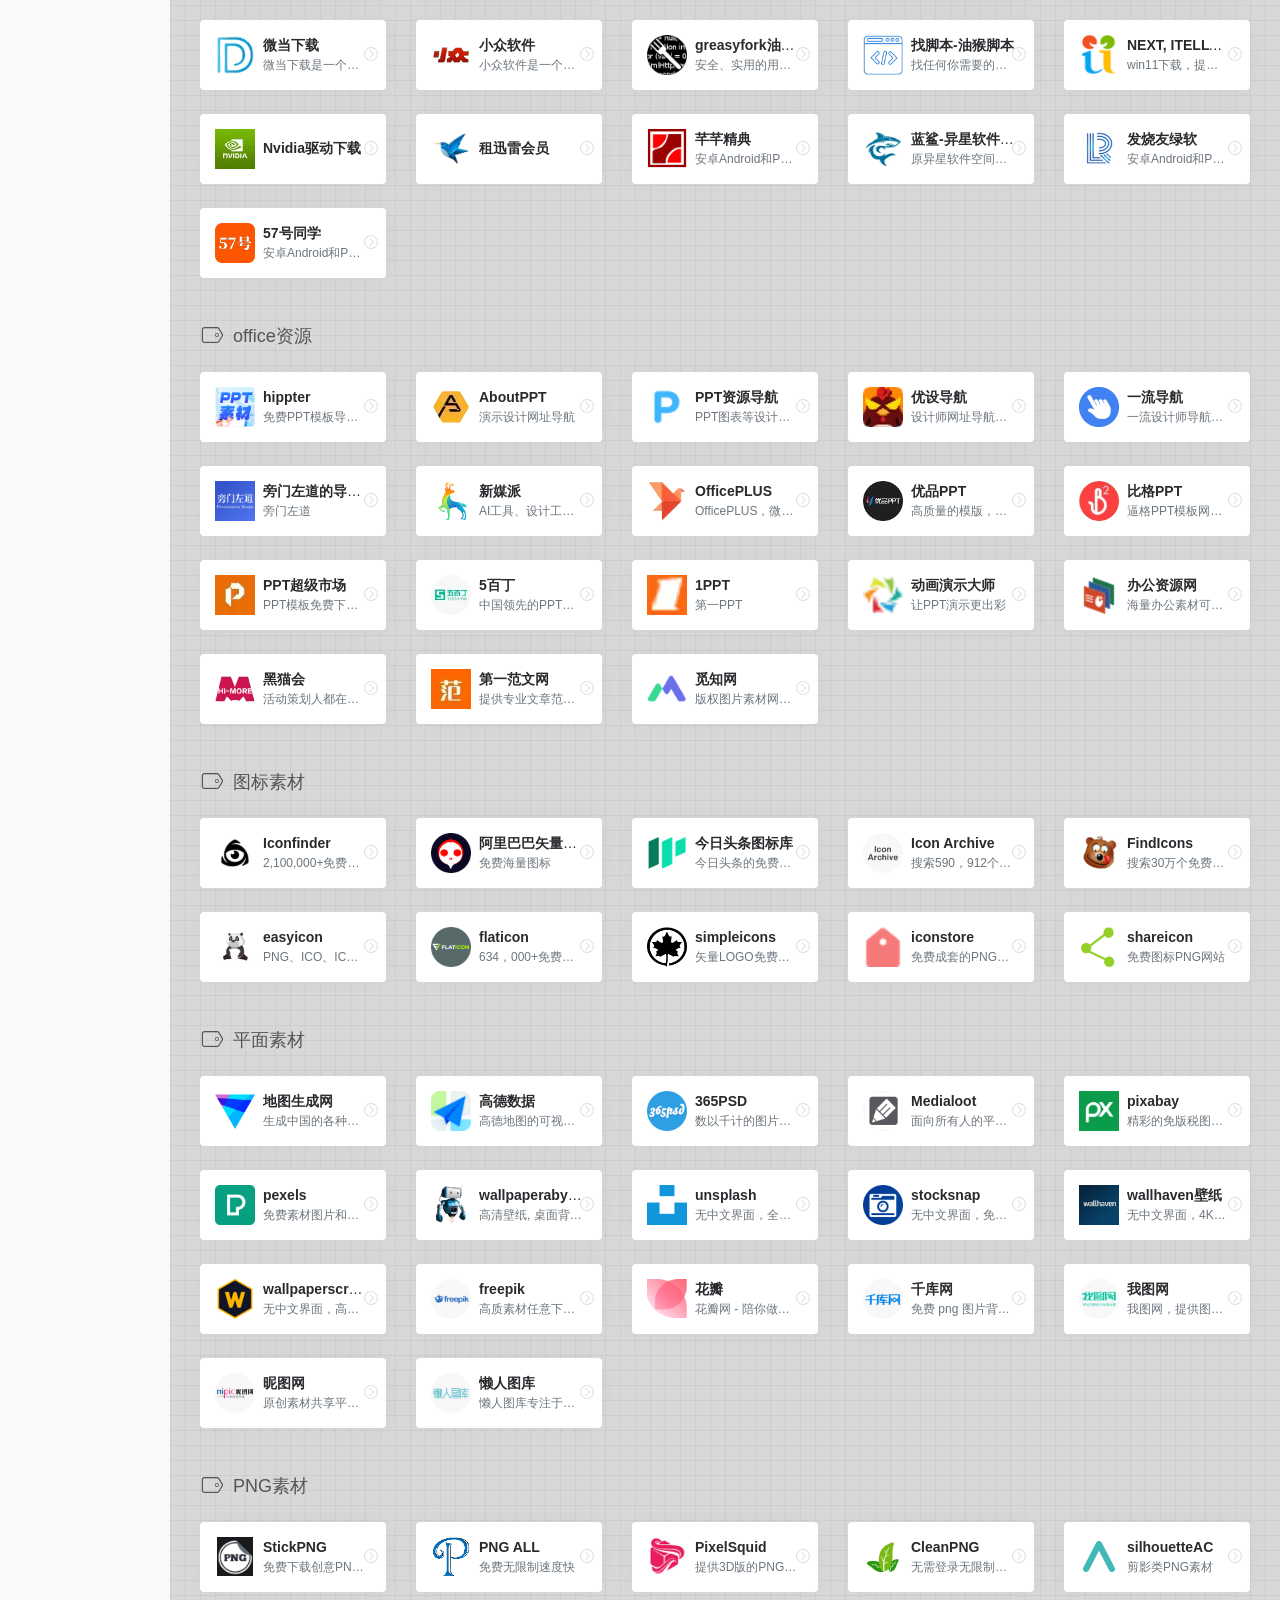
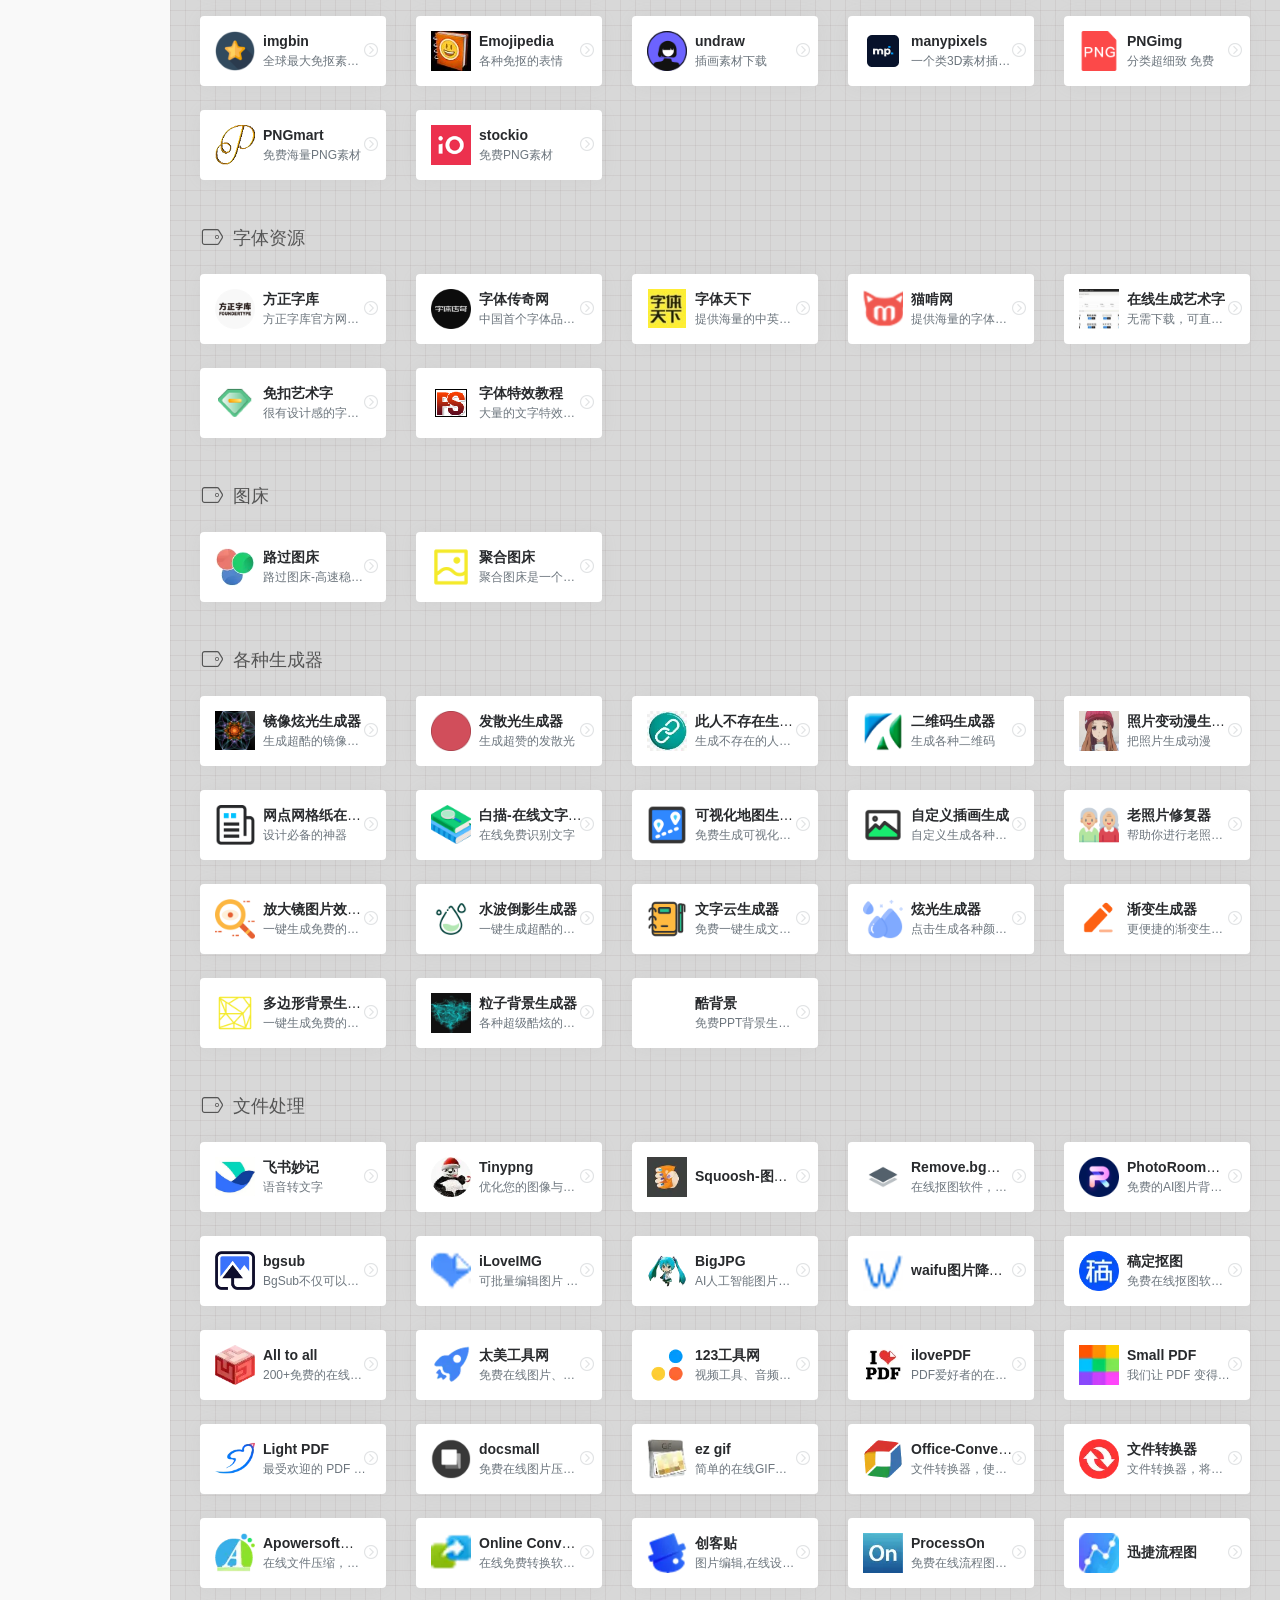
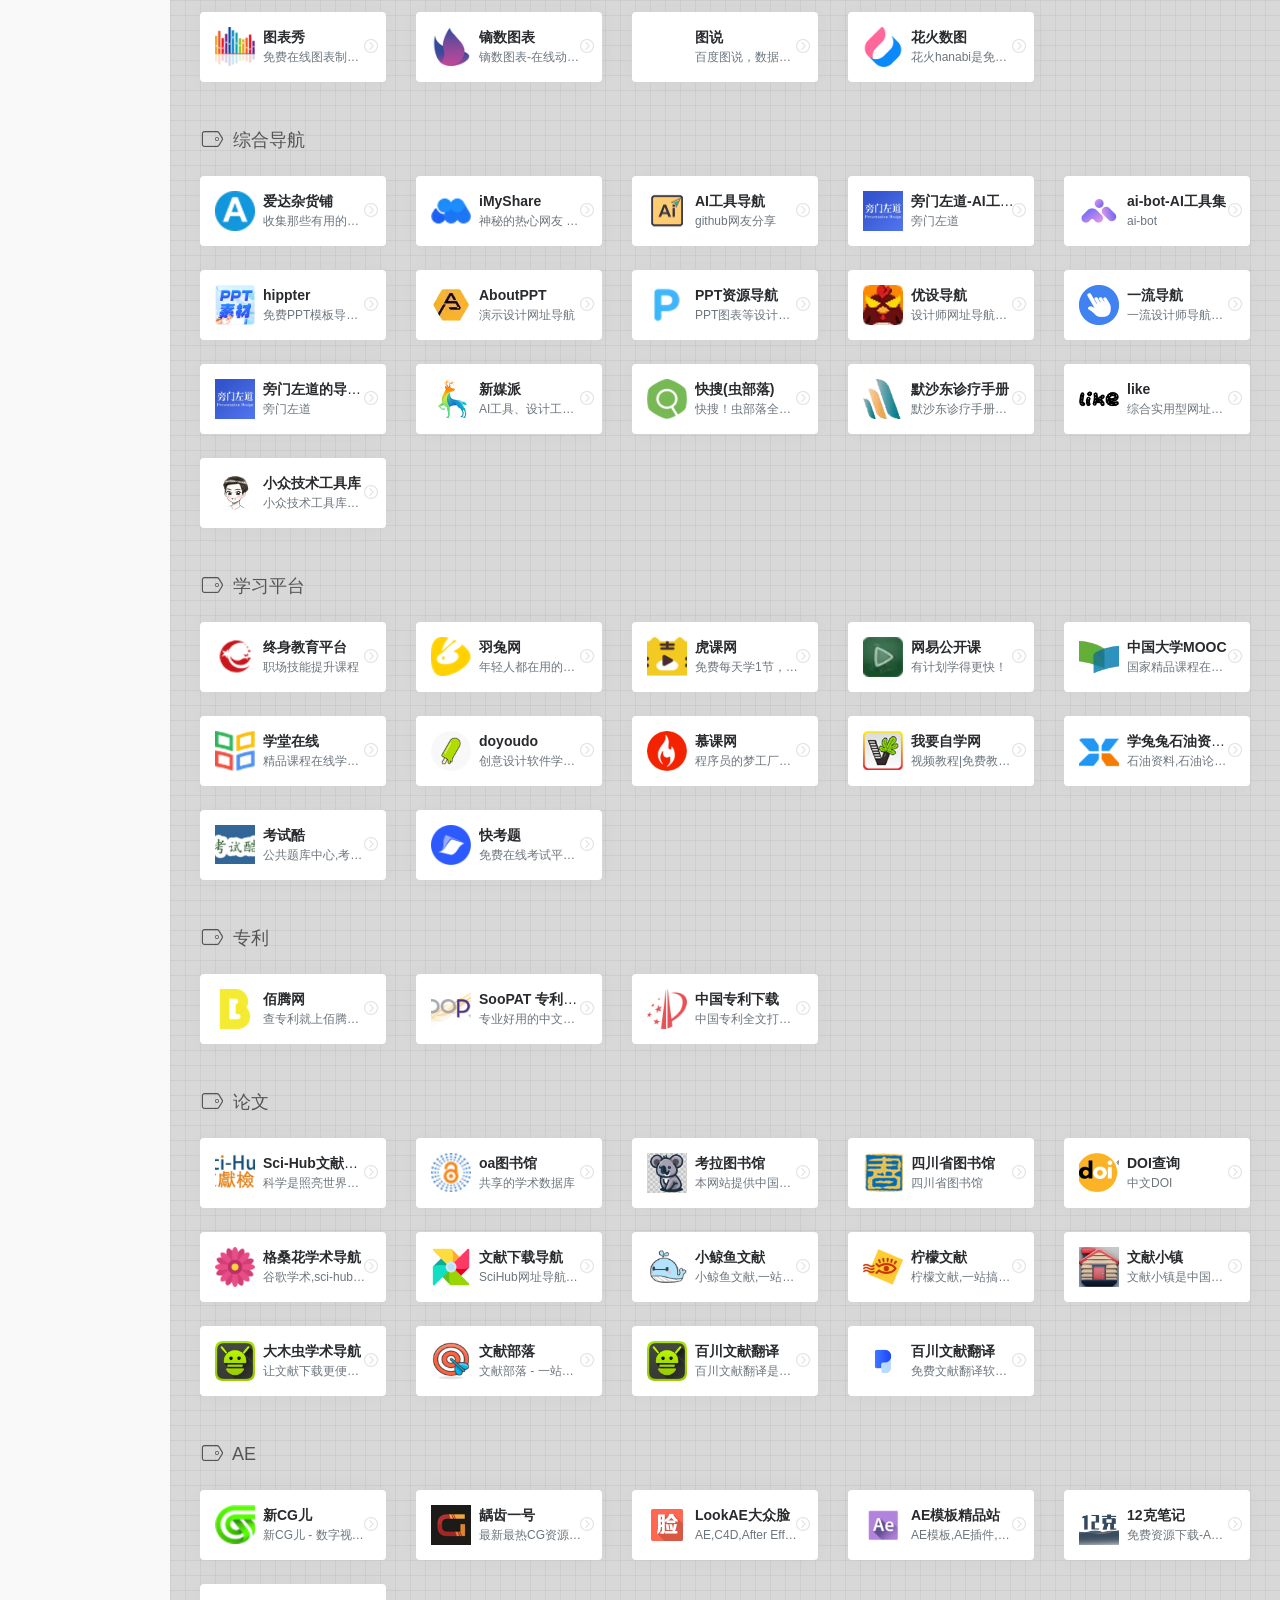
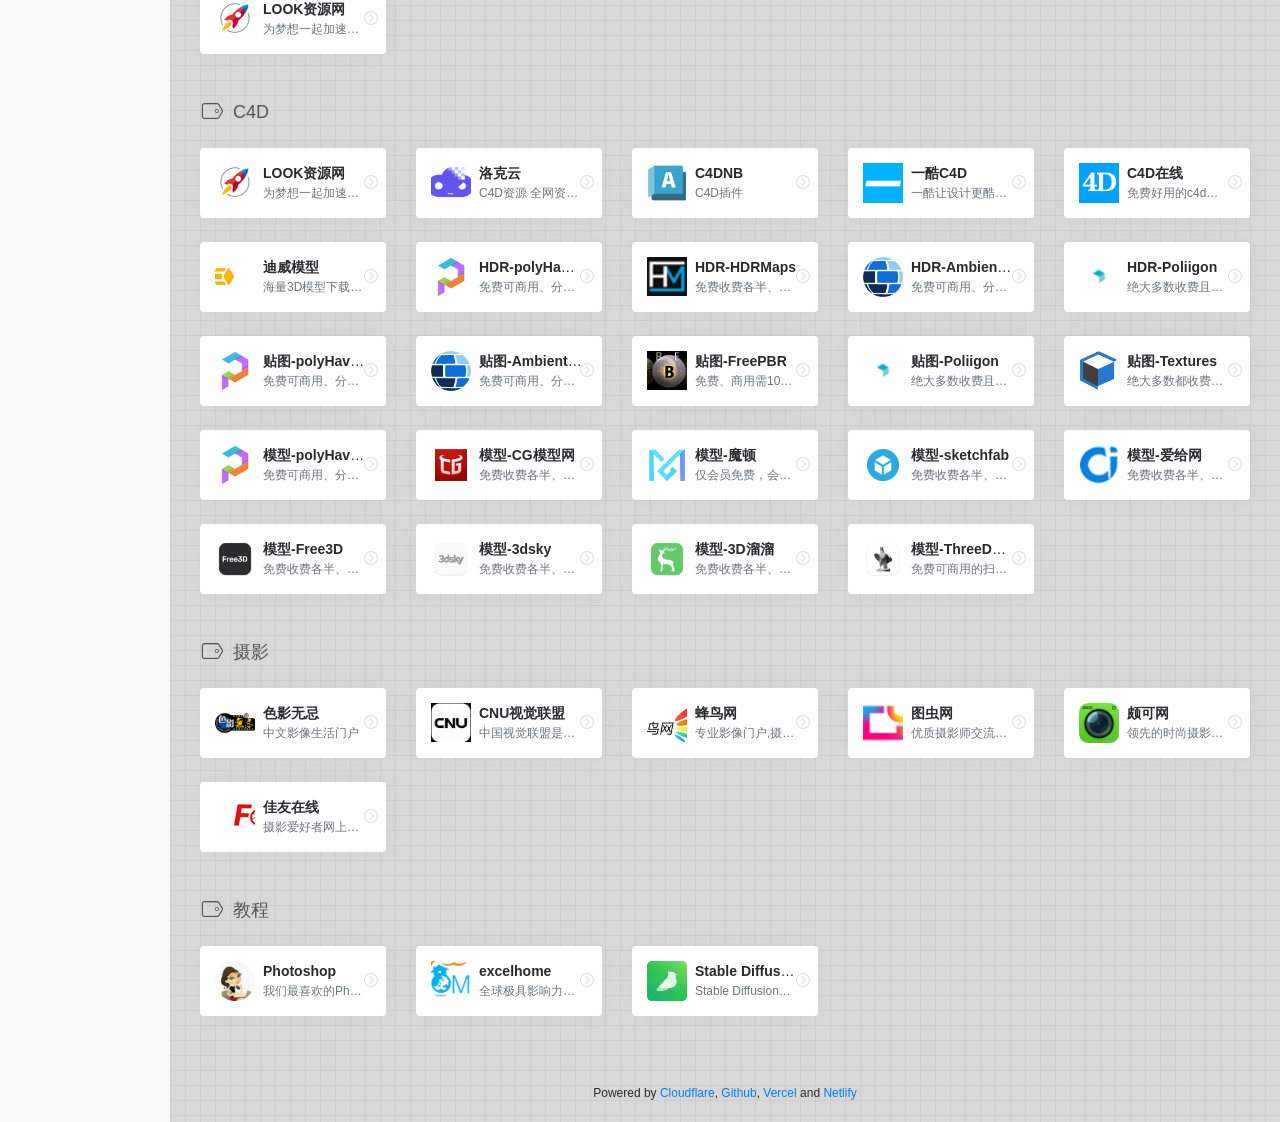
==== commit 6f26d0be: "更新 index.html" ====
--- a/index.html
+++ b/index.html
@@ -1047,39 +1047,6 @@
                     <div class="url-body default">
 			
 			
-                        <a href="https://dig.chouti.com/" target="_blank" data-id="" data-url="https://dig.chouti.com/" 
-                            class="card no-c mb-4" data-toggle="tooltip" data-placement="bottom" data-original-title="聚合每日热门、搞笑、有趣咨询">
-			
-                            <div class="card-body">
-                                <div class="url-content d-flex align-items-center">
-                                    <div class="url-img mr-2 d-flex align-items-center justify-content-center">
-                                        
-					    
-                                            <img class="lazy" src="assets/images/logos/%e6%8a%bd%e5%b1%89%e6%96%b0%e7%83%ad%e6%a6%9c.webp" data-src="assets/images/logos/%e6%8a%bd%e5%b1%89%e6%96%b0%e7%83%ad%e6%a6%9c.webp"
-                                                onerror="javascript:this.src='assets\/images\/logos\/default.webp'" alt="抽屉新热榜">
-					    
-                                        
-                                    </div>
-                                    <div class="url-info flex-fill">
-                                        <div class="text-sm overflowClip_1">
-                                            <strong>抽屉新热榜</strong>
-                                        </div>
-                                        <p class="overflowClip_1 m-0 text-muted text-xs">聚合每日热门、搞笑、有趣咨询</p>
-                                    </div>
-                                </div>
-                            </div>
-                        </a>
-                        <a href="https://dig.chouti.com/" class="togo text-center text-muted is-views" data-id="689"
-                            data-toggle="tooltip" data-placement="right" title="直达" rel="nofollow">
-                            <i class="iconfont icon-goto"></i>
-                        </a>
-                    </div>
-                </div>
-                
-                <div class="url-card col-6  col-sm-6 col-md-4 col-xl-5a col-xxl-6a">
-                    <div class="url-body default">
-			
-			
                         <a href="https://www.dapenti.com/" target="_blank" data-id="" data-url="https://www.dapenti.com/" 
                             class="card no-c mb-4" data-toggle="tooltip" data-placement="bottom" data-original-title="阅读、发现和分享">
 			
@@ -1898,39 +1865,6 @@
                             </div>
                         </a>
                         <a href="https://nga.178.com/" class="togo text-center text-muted is-views" data-id="689"
-                            data-toggle="tooltip" data-placement="right" title="直达" rel="nofollow">
-                            <i class="iconfont icon-goto"></i>
-                        </a>
-                    </div>
-                </div>
-                
-                <div class="url-card col-6  col-sm-6 col-md-4 col-xl-5a col-xxl-6a">
-                    <div class="url-body default">
-			
-			
-                        <a href="https://dig.chouti.com/" target="_blank" data-id="" data-url="https://dig.chouti.com/" 
-                            class="card no-c mb-4" data-toggle="tooltip" data-placement="bottom" data-original-title="聚合每日热门、搞笑、有趣咨询">
-			
-                            <div class="card-body">
-                                <div class="url-content d-flex align-items-center">
-                                    <div class="url-img mr-2 d-flex align-items-center justify-content-center">
-                                        
-					    
-                                            <img class="lazy" src="assets/images/logos/%e6%8a%bd%e5%b1%89%e6%96%b0%e7%83%ad%e6%a6%9c.webp" data-src="assets/images/logos/%e6%8a%bd%e5%b1%89%e6%96%b0%e7%83%ad%e6%a6%9c.webp"
-                                                onerror="javascript:this.src='assets\/images\/logos\/default.webp'" alt="抽屉新热榜">
-					    
-                                        
-                                    </div>
-                                    <div class="url-info flex-fill">
-                                        <div class="text-sm overflowClip_1">
-                                            <strong>抽屉新热榜</strong>
-                                        </div>
-                                        <p class="overflowClip_1 m-0 text-muted text-xs">聚合每日热门、搞笑、有趣咨询</p>
-                                    </div>
-                                </div>
-                            </div>
-                        </a>
-                        <a href="https://dig.chouti.com/" class="togo text-center text-muted is-views" data-id="689"
                             data-toggle="tooltip" data-placement="right" title="直达" rel="nofollow">
                             <i class="iconfont icon-goto"></i>
                         </a>
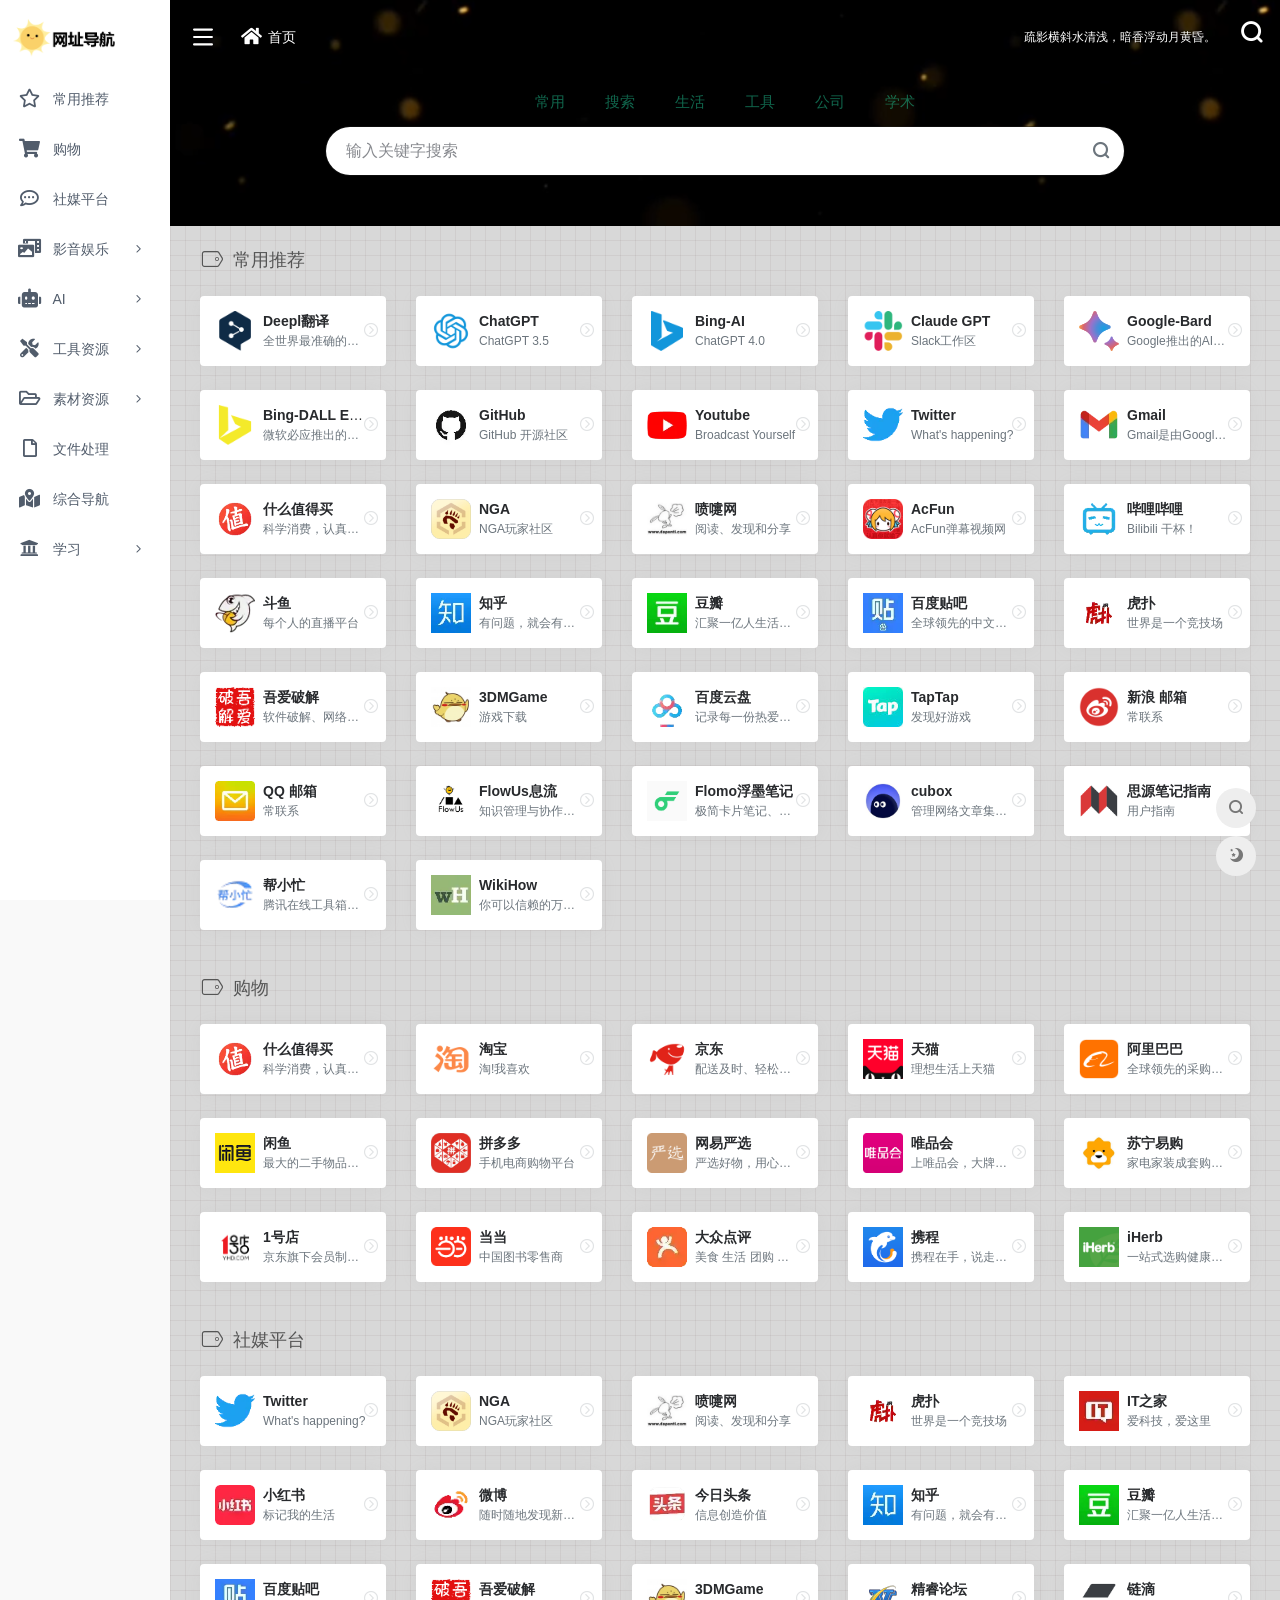
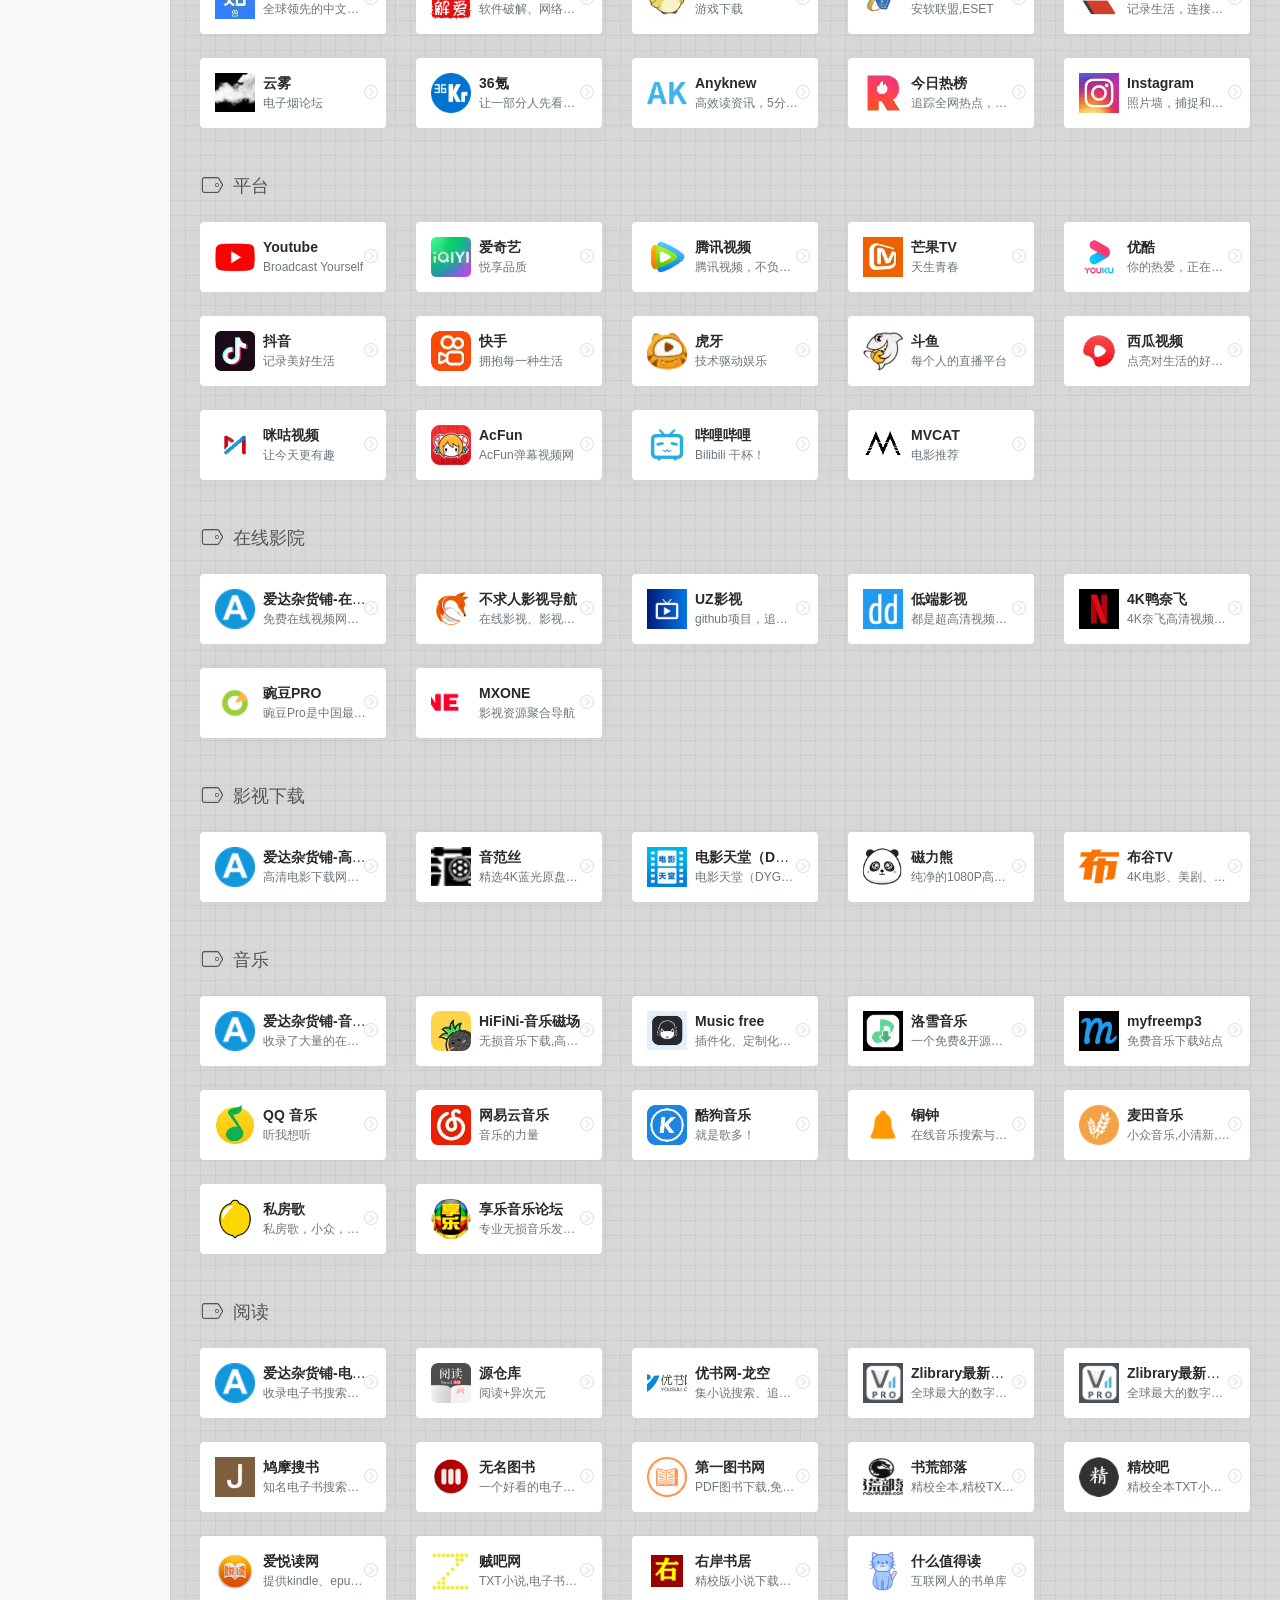
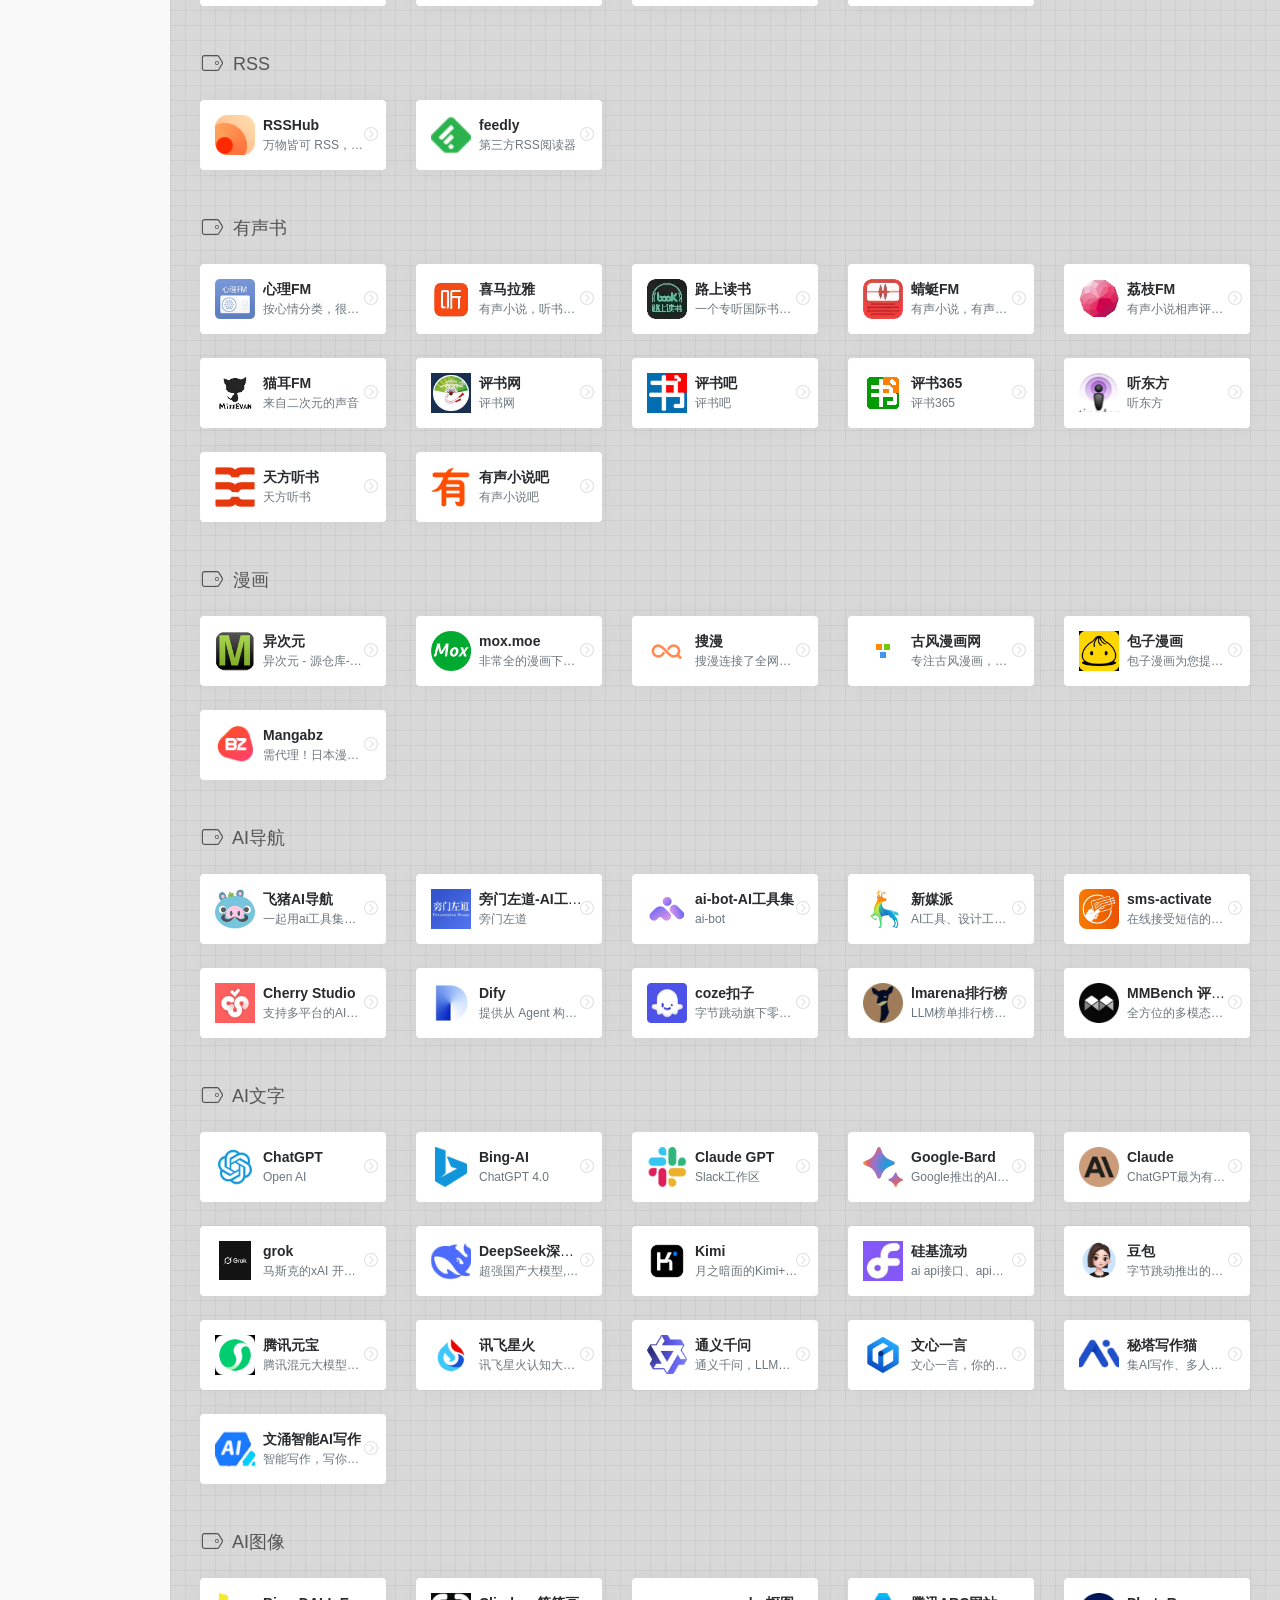
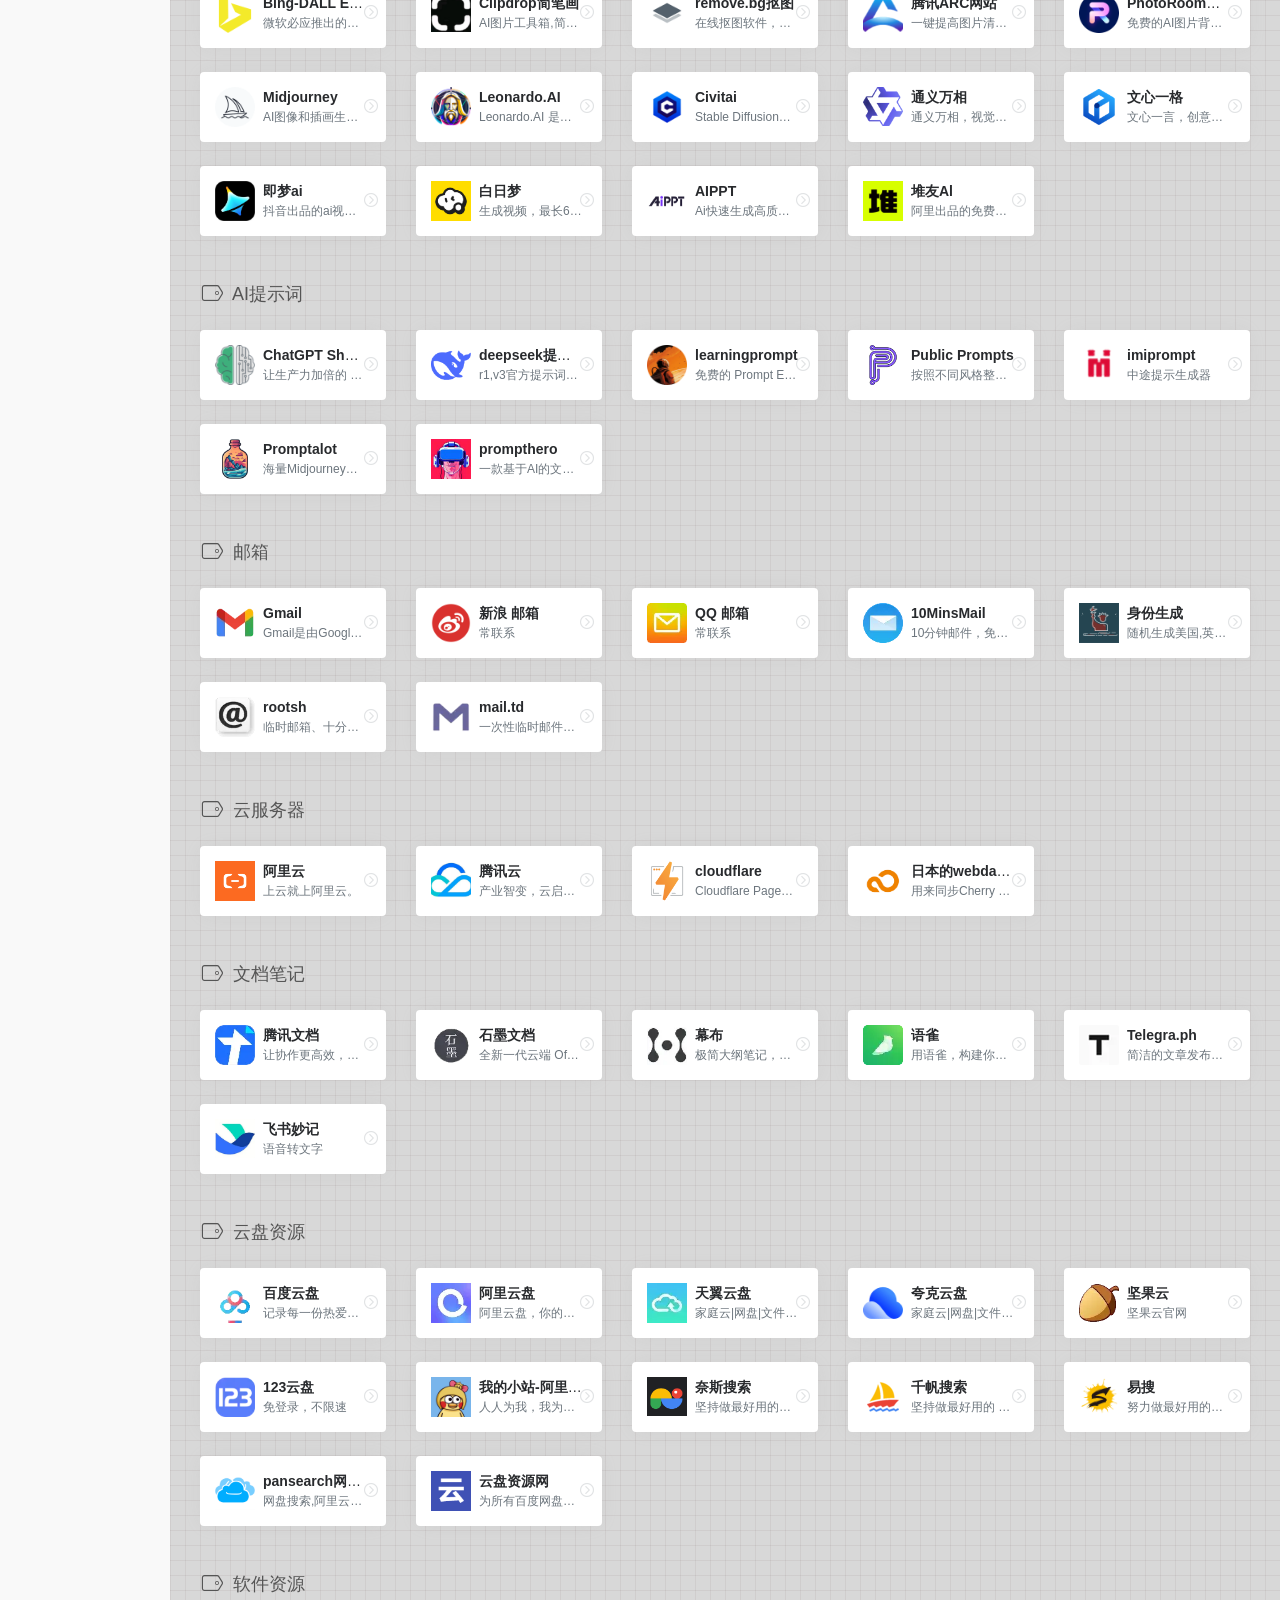
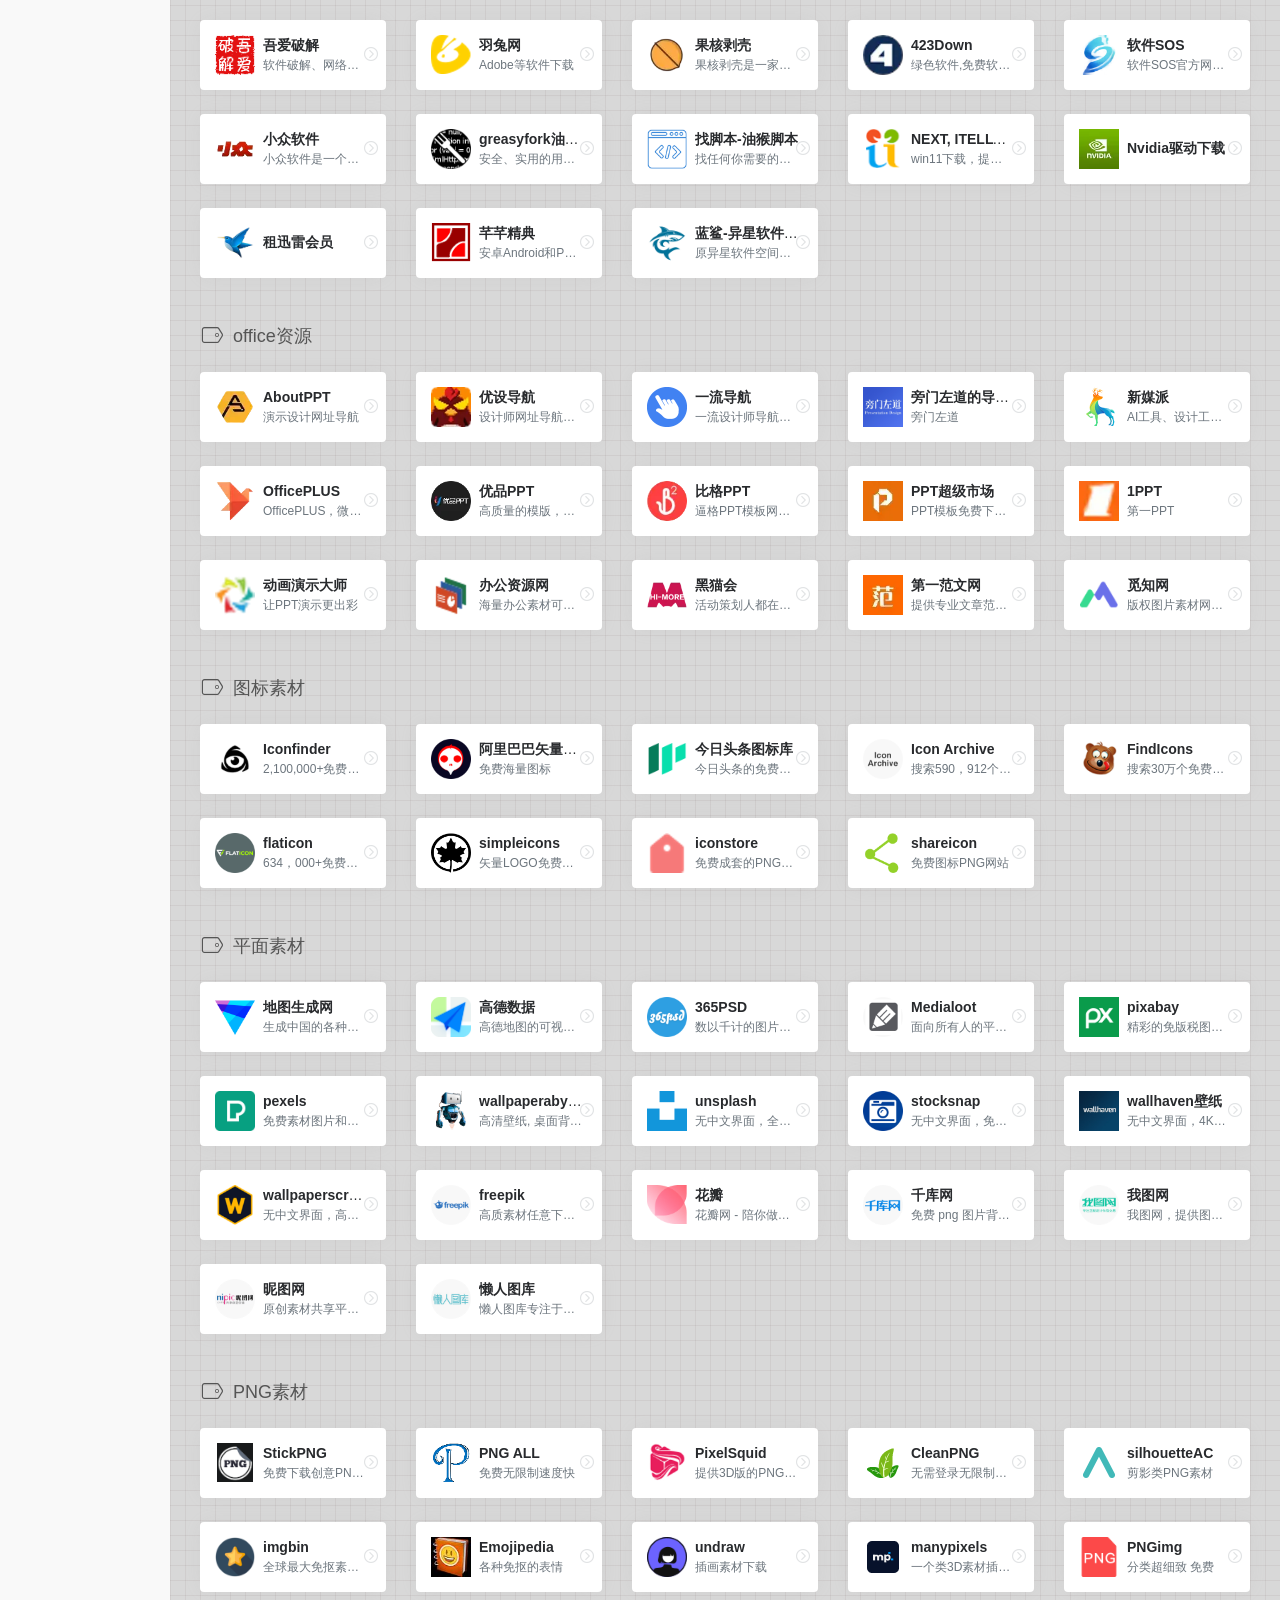
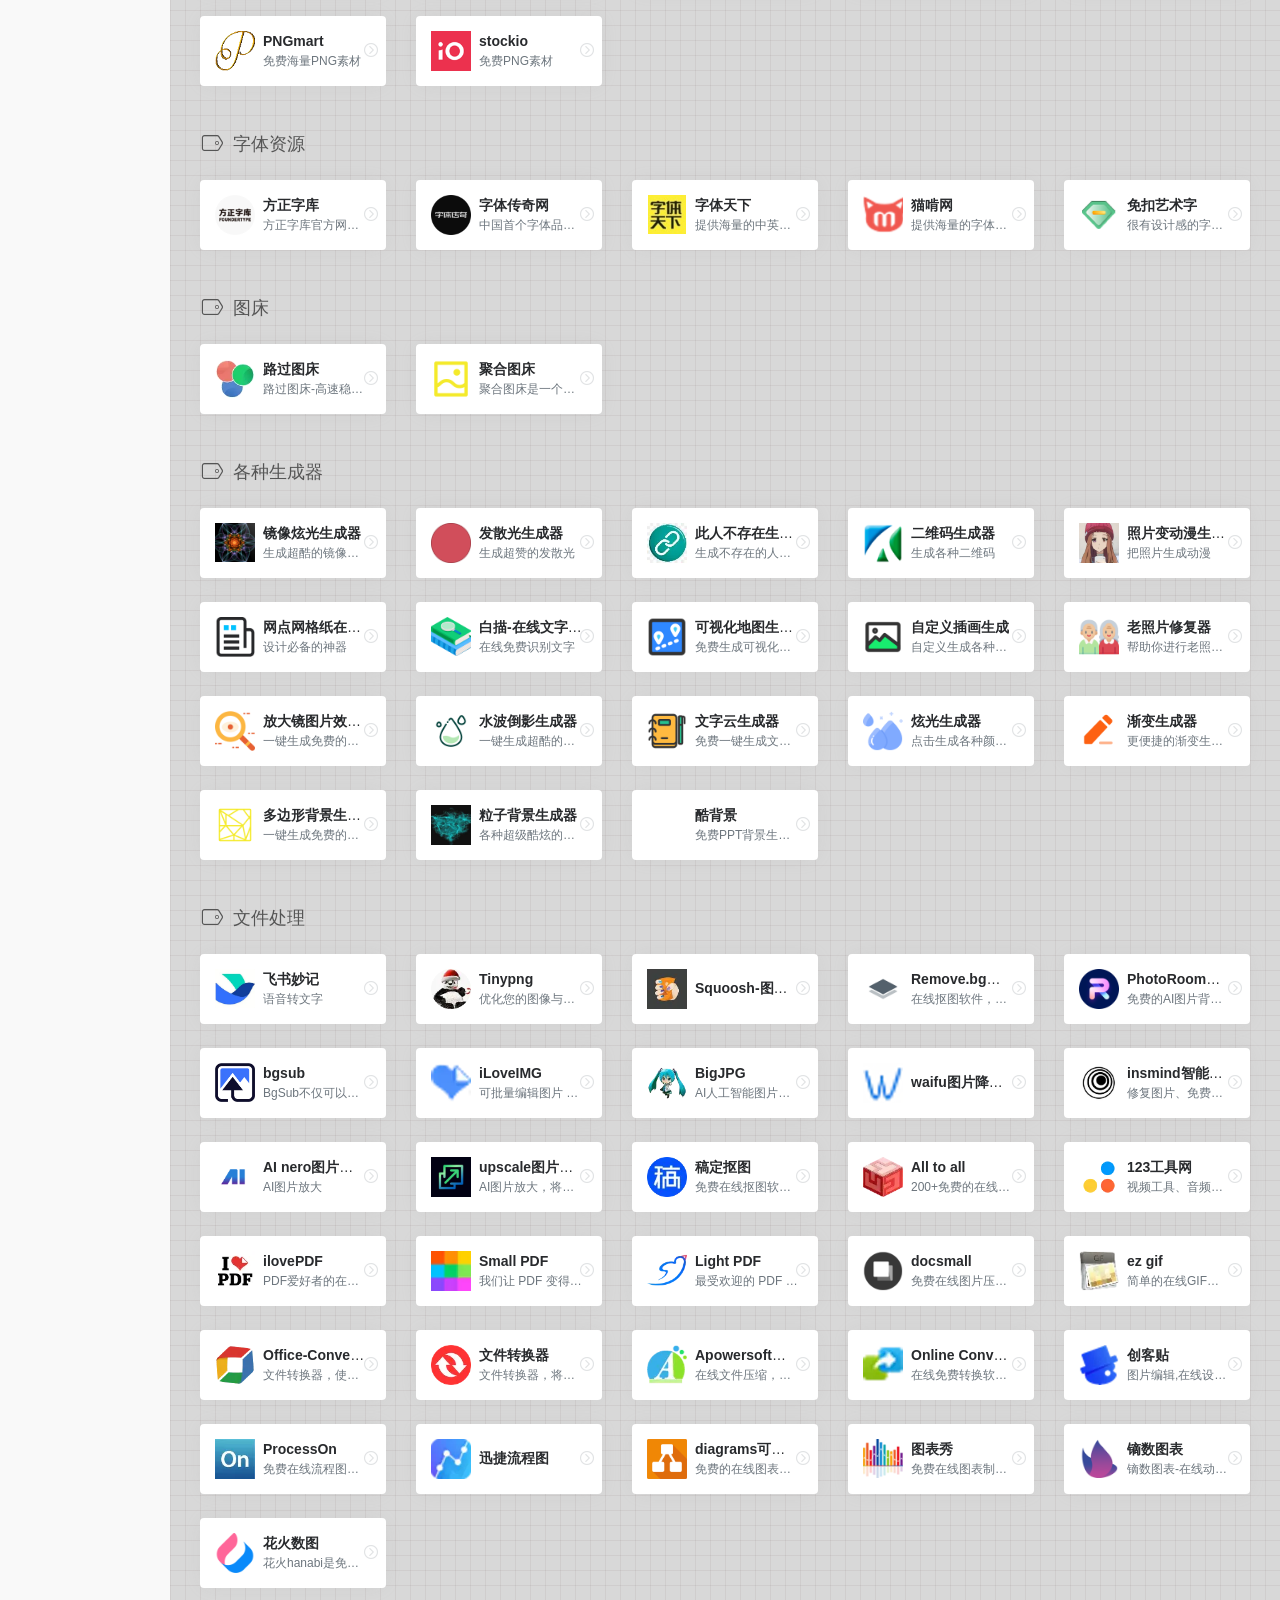
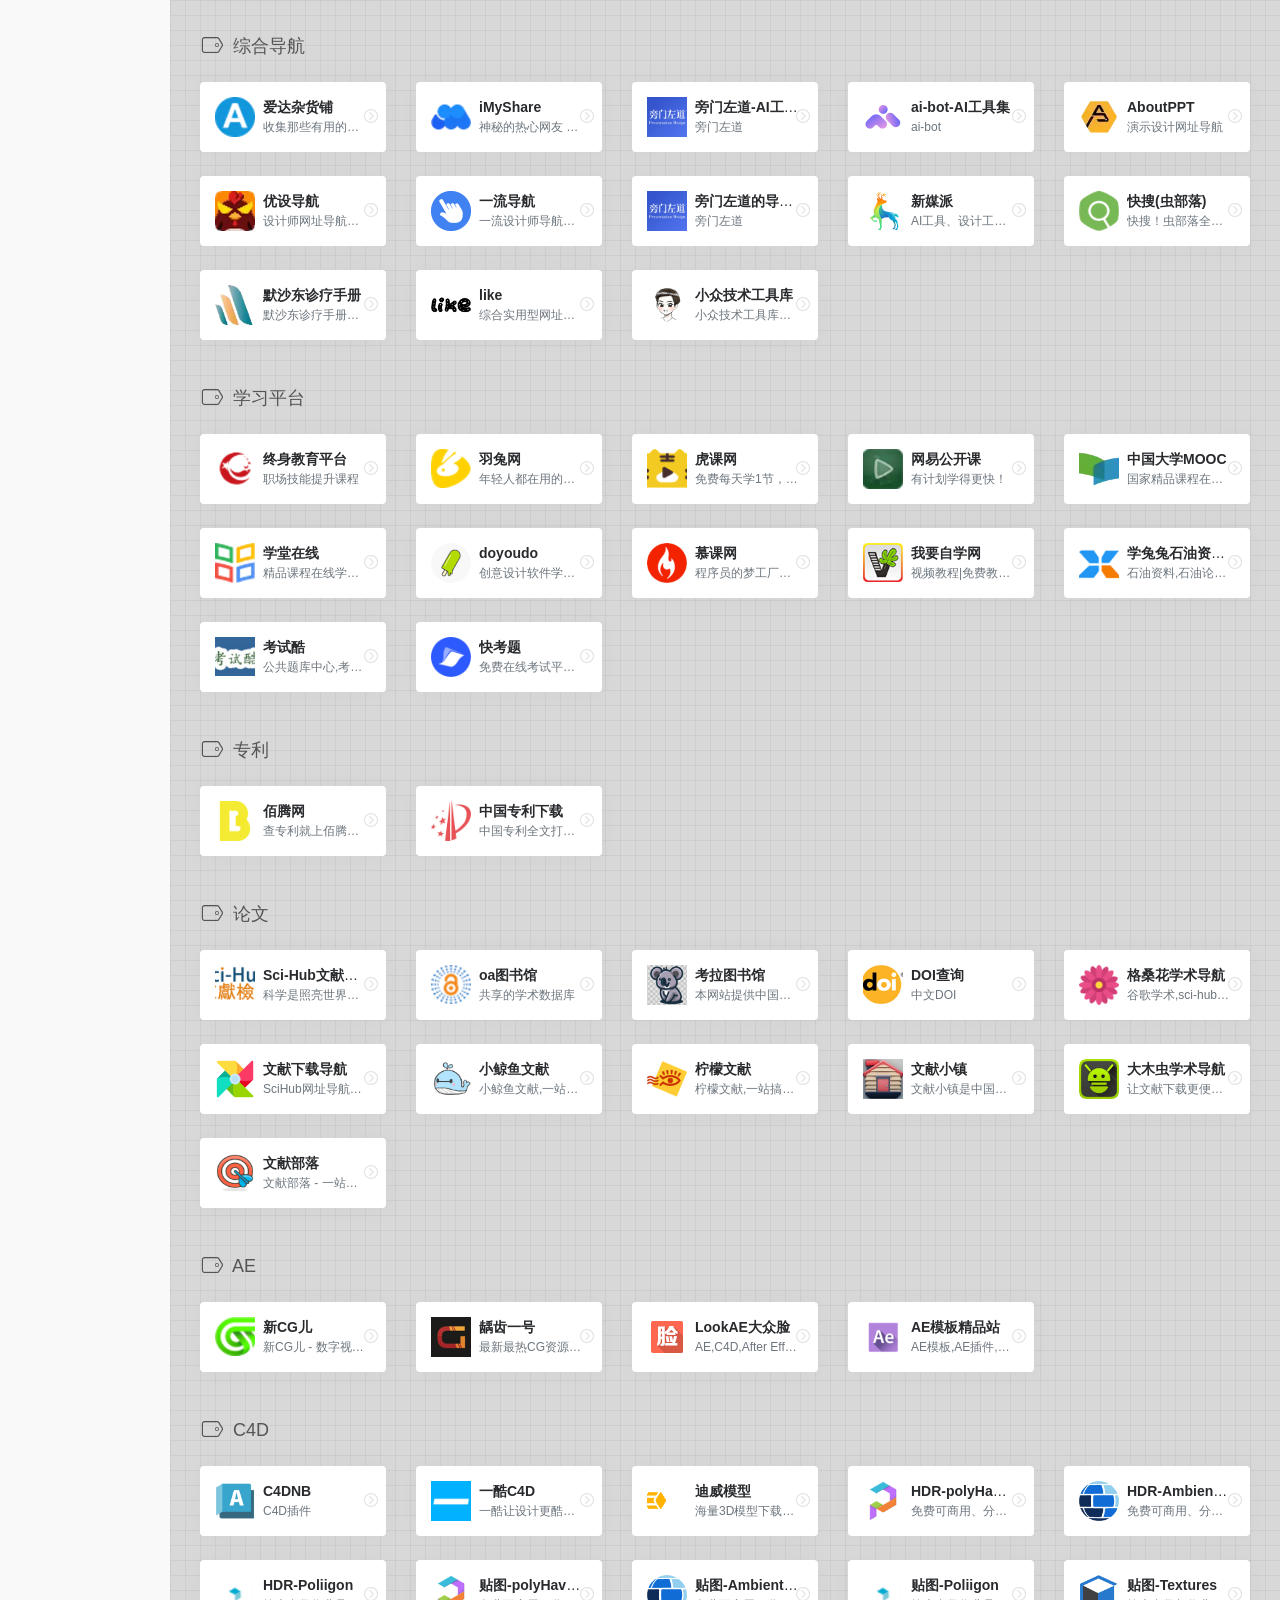
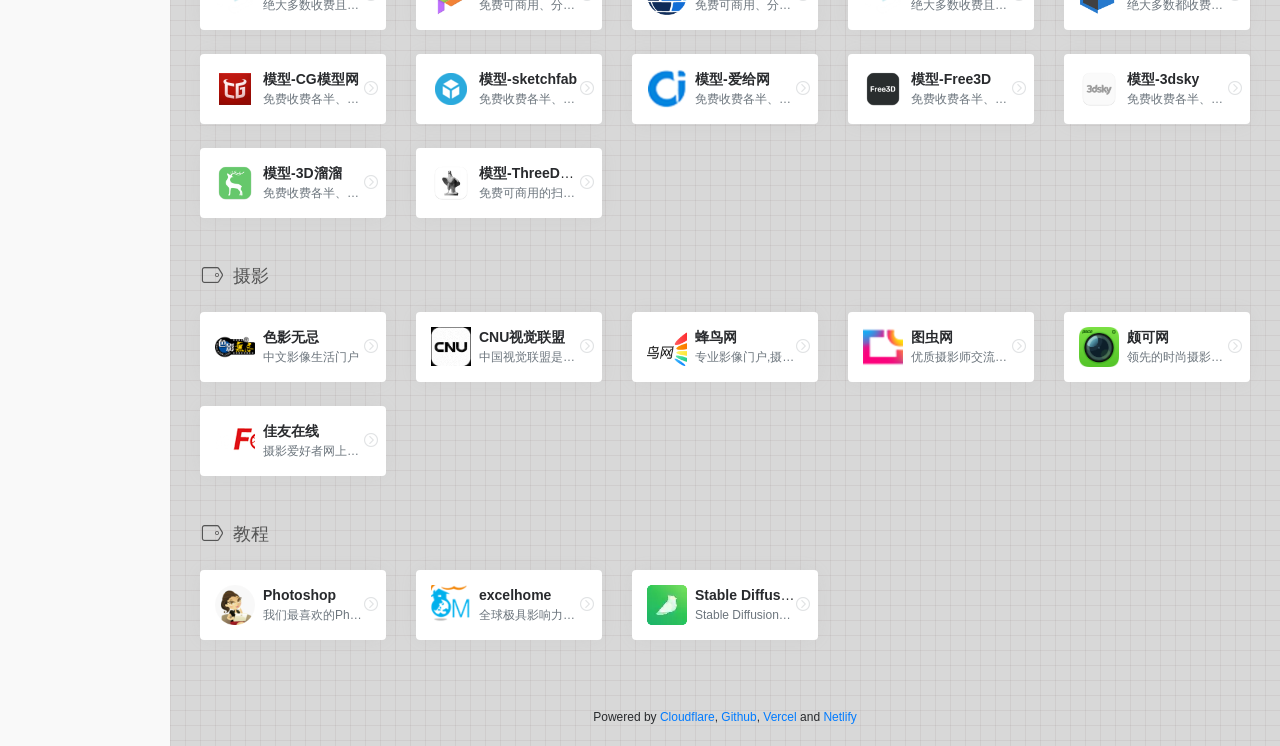
==== commit a7bfe264: "25.4.19" ====
--- a/index.html
+++ b/index.html
@@ -1410,6 +1410,39 @@
                     <div class="url-body default">
 			
 			
+                        <a href="https://www.taptap.cn/" target="_blank" data-id="" data-url="https://www.taptap.cn/" 
+                            class="card no-c mb-4" data-toggle="tooltip" data-placement="bottom" data-original-title="发现好游戏">
+			
+                            <div class="card-body">
+                                <div class="url-content d-flex align-items-center">
+                                    <div class="url-img mr-2 d-flex align-items-center justify-content-center">
+                                        
+					    
+                                            <img class="lazy" src="assets/images/logos/taptap.png" data-src="assets/images/logos/taptap.png"
+                                                onerror="javascript:this.src='assets\/images\/logos\/default.webp'" alt="TapTap">
+					    
+                                        
+                                    </div>
+                                    <div class="url-info flex-fill">
+                                        <div class="text-sm overflowClip_1">
+                                            <strong>TapTap</strong>
+                                        </div>
+                                        <p class="overflowClip_1 m-0 text-muted text-xs">发现好游戏</p>
+                                    </div>
+                                </div>
+                            </div>
+                        </a>
+                        <a href="https://www.taptap.cn/" class="togo text-center text-muted is-views" data-id="689"
+                            data-toggle="tooltip" data-placement="right" title="直达" rel="nofollow">
+                            <i class="iconfont icon-goto"></i>
+                        </a>
+                    </div>
+                </div>
+                
+                <div class="url-card col-6  col-sm-6 col-md-4 col-xl-5a col-xxl-6a">
+                    <div class="url-body default">
+			
+			
                         <a href="https://mail.sina.com.cn/" target="_blank" data-id="" data-url="https://mail.sina.com.cn/" 
                             class="card no-c mb-4" data-toggle="tooltip" data-placement="bottom" data-original-title="常联系">
 			
@@ -1466,6 +1499,138 @@
                             </div>
                         </a>
                         <a href="https://mail.qq.com/" class="togo text-center text-muted is-views" data-id="689"
+                            data-toggle="tooltip" data-placement="right" title="直达" rel="nofollow">
+                            <i class="iconfont icon-goto"></i>
+                        </a>
+                    </div>
+                </div>
+                
+                <div class="url-card col-6  col-sm-6 col-md-4 col-xl-5a col-xxl-6a">
+                    <div class="url-body default">
+			
+			
+                        <a href="https://flowus.cn/" target="_blank" data-id="" data-url="https://flowus.cn/" 
+                            class="card no-c mb-4" data-toggle="tooltip" data-placement="bottom" data-original-title="知识管理与协作平台">
+			
+                            <div class="card-body">
+                                <div class="url-content d-flex align-items-center">
+                                    <div class="url-img mr-2 d-flex align-items-center justify-content-center">
+                                        
+					    
+                                            <img class="lazy" src="assets/images/logos/FlowUs%e6%81%af%e6%b5%81.png" data-src="assets/images/logos/FlowUs%e6%81%af%e6%b5%81.png"
+                                                onerror="javascript:this.src='assets\/images\/logos\/default.webp'" alt="FlowUs息流">
+					    
+                                        
+                                    </div>
+                                    <div class="url-info flex-fill">
+                                        <div class="text-sm overflowClip_1">
+                                            <strong>FlowUs息流</strong>
+                                        </div>
+                                        <p class="overflowClip_1 m-0 text-muted text-xs">知识管理与协作平台</p>
+                                    </div>
+                                </div>
+                            </div>
+                        </a>
+                        <a href="https://flowus.cn/" class="togo text-center text-muted is-views" data-id="689"
+                            data-toggle="tooltip" data-placement="right" title="直达" rel="nofollow">
+                            <i class="iconfont icon-goto"></i>
+                        </a>
+                    </div>
+                </div>
+                
+                <div class="url-card col-6  col-sm-6 col-md-4 col-xl-5a col-xxl-6a">
+                    <div class="url-body default">
+			
+			
+                        <a href="https://v.flomoapp.com/" target="_blank" data-id="" data-url="https://v.flomoapp.com/" 
+                            class="card no-c mb-4" data-toggle="tooltip" data-placement="bottom" data-original-title="极简卡片笔记、轻便签与日记备忘">
+			
+                            <div class="card-body">
+                                <div class="url-content d-flex align-items-center">
+                                    <div class="url-img mr-2 d-flex align-items-center justify-content-center">
+                                        
+					    
+                                            <img class="lazy" src="assets/images/logos/Flomo.png" data-src="assets/images/logos/Flomo.png"
+                                                onerror="javascript:this.src='assets\/images\/logos\/default.webp'" alt="Flomo浮墨笔记">
+					    
+                                        
+                                    </div>
+                                    <div class="url-info flex-fill">
+                                        <div class="text-sm overflowClip_1">
+                                            <strong>Flomo浮墨笔记</strong>
+                                        </div>
+                                        <p class="overflowClip_1 m-0 text-muted text-xs">极简卡片笔记、轻便签与日记备忘</p>
+                                    </div>
+                                </div>
+                            </div>
+                        </a>
+                        <a href="https://v.flomoapp.com/" class="togo text-center text-muted is-views" data-id="689"
+                            data-toggle="tooltip" data-placement="right" title="直达" rel="nofollow">
+                            <i class="iconfont icon-goto"></i>
+                        </a>
+                    </div>
+                </div>
+                
+                <div class="url-card col-6  col-sm-6 col-md-4 col-xl-5a col-xxl-6a">
+                    <div class="url-body default">
+			
+			
+                        <a href="https://cubox.pro/" target="_blank" data-id="" data-url="https://cubox.pro/" 
+                            class="card no-c mb-4" data-toggle="tooltip" data-placement="bottom" data-original-title="管理网络文章集、在阅读时进行注释和记笔记、复习您的知识以及轻松分享或整理您的阅读材料">
+			
+                            <div class="card-body">
+                                <div class="url-content d-flex align-items-center">
+                                    <div class="url-img mr-2 d-flex align-items-center justify-content-center">
+                                        
+					    
+                                            <img class="lazy" src="assets/images/logos/cubox.png" data-src="assets/images/logos/cubox.png"
+                                                onerror="javascript:this.src='assets\/images\/logos\/default.webp'" alt="cubox">
+					    
+                                        
+                                    </div>
+                                    <div class="url-info flex-fill">
+                                        <div class="text-sm overflowClip_1">
+                                            <strong>cubox</strong>
+                                        </div>
+                                        <p class="overflowClip_1 m-0 text-muted text-xs">管理网络文章集、在阅读时进行注释和记笔记、复习您的知识以及轻松分享或整理您的阅读材料</p>
+                                    </div>
+                                </div>
+                            </div>
+                        </a>
+                        <a href="https://cubox.pro/" class="togo text-center text-muted is-views" data-id="689"
+                            data-toggle="tooltip" data-placement="right" title="直达" rel="nofollow">
+                            <i class="iconfont icon-goto"></i>
+                        </a>
+                    </div>
+                </div>
+                
+                <div class="url-card col-6  col-sm-6 col-md-4 col-xl-5a col-xxl-6a">
+                    <div class="url-body default">
+			
+			
+                        <a href="https://siyuannote.com/" target="_blank" data-id="" data-url="https://siyuannote.com/" 
+                            class="card no-c mb-4" data-toggle="tooltip" data-placement="bottom" data-original-title="用户指南">
+			
+                            <div class="card-body">
+                                <div class="url-content d-flex align-items-center">
+                                    <div class="url-img mr-2 d-flex align-items-center justify-content-center">
+                                        
+					    
+                                            <img class="lazy" src="assets/images/logos/%e6%80%9d%e6%ba%90%e7%ac%94%e8%ae%b0%e6%8c%87%e5%8d%97.png" data-src="assets/images/logos/%e6%80%9d%e6%ba%90%e7%ac%94%e8%ae%b0%e6%8c%87%e5%8d%97.png"
+                                                onerror="javascript:this.src='assets\/images\/logos\/default.webp'" alt="思源笔记指南">
+					    
+                                        
+                                    </div>
+                                    <div class="url-info flex-fill">
+                                        <div class="text-sm overflowClip_1">
+                                            <strong>思源笔记指南</strong>
+                                        </div>
+                                        <p class="overflowClip_1 m-0 text-muted text-xs">用户指南</p>
+                                    </div>
+                                </div>
+                            </div>
+                        </a>
+                        <a href="https://siyuannote.com/" class="togo text-center text-muted is-views" data-id="689"
                             data-toggle="tooltip" data-placement="right" title="直达" rel="nofollow">
                             <i class="iconfont icon-goto"></i>
                         </a>
@@ -1725,6 +1890,72 @@
                     <div class="url-body default">
 			
 			
+                        <a href="https://www.goofish.com/" target="_blank" data-id="" data-url="https://www.goofish.com/" 
+                            class="card no-c mb-4" data-toggle="tooltip" data-placement="bottom" data-original-title="最大的二手物品交易平台">
+			
+                            <div class="card-body">
+                                <div class="url-content d-flex align-items-center">
+                                    <div class="url-img mr-2 d-flex align-items-center justify-content-center">
+                                        
+					    
+                                            <img class="lazy" src="assets/images/logos/%e9%97%b2%e9%b1%bc.png" data-src="assets/images/logos/%e9%97%b2%e9%b1%bc.png"
+                                                onerror="javascript:this.src='assets\/images\/logos\/default.webp'" alt="闲鱼">
+					    
+                                        
+                                    </div>
+                                    <div class="url-info flex-fill">
+                                        <div class="text-sm overflowClip_1">
+                                            <strong>闲鱼</strong>
+                                        </div>
+                                        <p class="overflowClip_1 m-0 text-muted text-xs">最大的二手物品交易平台</p>
+                                    </div>
+                                </div>
+                            </div>
+                        </a>
+                        <a href="https://www.goofish.com/" class="togo text-center text-muted is-views" data-id="689"
+                            data-toggle="tooltip" data-placement="right" title="直达" rel="nofollow">
+                            <i class="iconfont icon-goto"></i>
+                        </a>
+                    </div>
+                </div>
+                
+                <div class="url-card col-6  col-sm-6 col-md-4 col-xl-5a col-xxl-6a">
+                    <div class="url-body default">
+			
+			
+                        <a href="https://mobile.pinduoduo.com/" target="_blank" data-id="" data-url="https://mobile.pinduoduo.com/" 
+                            class="card no-c mb-4" data-toggle="tooltip" data-placement="bottom" data-original-title="手机电商购物平台">
+			
+                            <div class="card-body">
+                                <div class="url-content d-flex align-items-center">
+                                    <div class="url-img mr-2 d-flex align-items-center justify-content-center">
+                                        
+					    
+                                            <img class="lazy" src="assets/images/logos/%e6%8b%bc%e5%a4%9a%e5%a4%9a.png" data-src="assets/images/logos/%e6%8b%bc%e5%a4%9a%e5%a4%9a.png"
+                                                onerror="javascript:this.src='assets\/images\/logos\/default.webp'" alt="拼多多">
+					    
+                                        
+                                    </div>
+                                    <div class="url-info flex-fill">
+                                        <div class="text-sm overflowClip_1">
+                                            <strong>拼多多</strong>
+                                        </div>
+                                        <p class="overflowClip_1 m-0 text-muted text-xs">手机电商购物平台</p>
+                                    </div>
+                                </div>
+                            </div>
+                        </a>
+                        <a href="https://mobile.pinduoduo.com/" class="togo text-center text-muted is-views" data-id="689"
+                            data-toggle="tooltip" data-placement="right" title="直达" rel="nofollow">
+                            <i class="iconfont icon-goto"></i>
+                        </a>
+                    </div>
+                </div>
+                
+                <div class="url-card col-6  col-sm-6 col-md-4 col-xl-5a col-xxl-6a">
+                    <div class="url-body default">
+			
+			
                         <a href="https://you.163.com/" target="_blank" data-id="" data-url="https://you.163.com/" 
                             class="card no-c mb-4" data-toggle="tooltip" data-placement="bottom" data-original-title="严选好物，用心生活">
 			
@@ -1748,6 +1979,204 @@
                             </div>
                         </a>
                         <a href="https://you.163.com/" class="togo text-center text-muted is-views" data-id="689"
+                            data-toggle="tooltip" data-placement="right" title="直达" rel="nofollow">
+                            <i class="iconfont icon-goto"></i>
+                        </a>
+                    </div>
+                </div>
+                
+                <div class="url-card col-6  col-sm-6 col-md-4 col-xl-5a col-xxl-6a">
+                    <div class="url-body default">
+			
+			
+                        <a href="https://www.vip.com/" target="_blank" data-id="" data-url="https://www.vip.com/" 
+                            class="card no-c mb-4" data-toggle="tooltip" data-placement="bottom" data-original-title="上唯品会，大牌衣服3折买！">
+			
+                            <div class="card-body">
+                                <div class="url-content d-flex align-items-center">
+                                    <div class="url-img mr-2 d-flex align-items-center justify-content-center">
+                                        
+					    
+                                            <img class="lazy" src="assets/images/logos/%e5%94%af%e5%93%81%e4%bc%9a.png" data-src="assets/images/logos/%e5%94%af%e5%93%81%e4%bc%9a.png"
+                                                onerror="javascript:this.src='assets\/images\/logos\/default.webp'" alt="唯品会">
+					    
+                                        
+                                    </div>
+                                    <div class="url-info flex-fill">
+                                        <div class="text-sm overflowClip_1">
+                                            <strong>唯品会</strong>
+                                        </div>
+                                        <p class="overflowClip_1 m-0 text-muted text-xs">上唯品会，大牌衣服3折买！</p>
+                                    </div>
+                                </div>
+                            </div>
+                        </a>
+                        <a href="https://www.vip.com/" class="togo text-center text-muted is-views" data-id="689"
+                            data-toggle="tooltip" data-placement="right" title="直达" rel="nofollow">
+                            <i class="iconfont icon-goto"></i>
+                        </a>
+                    </div>
+                </div>
+                
+                <div class="url-card col-6  col-sm-6 col-md-4 col-xl-5a col-xxl-6a">
+                    <div class="url-body default">
+			
+			
+                        <a href="https://www.suning.com/" target="_blank" data-id="" data-url="https://www.suning.com/" 
+                            class="card no-c mb-4" data-toggle="tooltip" data-placement="bottom" data-original-title="家电家装成套购，专注服务省心购">
+			
+                            <div class="card-body">
+                                <div class="url-content d-flex align-items-center">
+                                    <div class="url-img mr-2 d-flex align-items-center justify-content-center">
+                                        
+					    
+                                            <img class="lazy" src="assets/images/logos/%e8%8b%8f%e5%ae%81%e6%98%93%e8%b4%ad.png" data-src="assets/images/logos/%e8%8b%8f%e5%ae%81%e6%98%93%e8%b4%ad.png"
+                                                onerror="javascript:this.src='assets\/images\/logos\/default.webp'" alt="苏宁易购">
+					    
+                                        
+                                    </div>
+                                    <div class="url-info flex-fill">
+                                        <div class="text-sm overflowClip_1">
+                                            <strong>苏宁易购</strong>
+                                        </div>
+                                        <p class="overflowClip_1 m-0 text-muted text-xs">家电家装成套购，专注服务省心购</p>
+                                    </div>
+                                </div>
+                            </div>
+                        </a>
+                        <a href="https://www.suning.com/" class="togo text-center text-muted is-views" data-id="689"
+                            data-toggle="tooltip" data-placement="right" title="直达" rel="nofollow">
+                            <i class="iconfont icon-goto"></i>
+                        </a>
+                    </div>
+                </div>
+                
+                <div class="url-card col-6  col-sm-6 col-md-4 col-xl-5a col-xxl-6a">
+                    <div class="url-body default">
+			
+			
+                        <a href="https://www.yhd.com/" target="_blank" data-id="" data-url="https://www.yhd.com/" 
+                            class="card no-c mb-4" data-toggle="tooltip" data-placement="bottom" data-original-title="京东旗下会员制精选超市">
+			
+                            <div class="card-body">
+                                <div class="url-content d-flex align-items-center">
+                                    <div class="url-img mr-2 d-flex align-items-center justify-content-center">
+                                        
+					    
+                                            <img class="lazy" src="assets/images/logos/1%e5%8f%b7%e5%ba%97.png" data-src="assets/images/logos/1%e5%8f%b7%e5%ba%97.png"
+                                                onerror="javascript:this.src='assets\/images\/logos\/default.webp'" alt="1号店">
+					    
+                                        
+                                    </div>
+                                    <div class="url-info flex-fill">
+                                        <div class="text-sm overflowClip_1">
+                                            <strong>1号店</strong>
+                                        </div>
+                                        <p class="overflowClip_1 m-0 text-muted text-xs">京东旗下会员制精选超市</p>
+                                    </div>
+                                </div>
+                            </div>
+                        </a>
+                        <a href="https://www.yhd.com/" class="togo text-center text-muted is-views" data-id="689"
+                            data-toggle="tooltip" data-placement="right" title="直达" rel="nofollow">
+                            <i class="iconfont icon-goto"></i>
+                        </a>
+                    </div>
+                </div>
+                
+                <div class="url-card col-6  col-sm-6 col-md-4 col-xl-5a col-xxl-6a">
+                    <div class="url-body default">
+			
+			
+                        <a href="https://www.dangdang.com/" target="_blank" data-id="" data-url="https://www.dangdang.com/" 
+                            class="card no-c mb-4" data-toggle="tooltip" data-placement="bottom" data-original-title="中国图书零售商">
+			
+                            <div class="card-body">
+                                <div class="url-content d-flex align-items-center">
+                                    <div class="url-img mr-2 d-flex align-items-center justify-content-center">
+                                        
+					    
+                                            <img class="lazy" src="assets/images/logos/%e5%bd%93%e5%bd%93.png" data-src="assets/images/logos/%e5%bd%93%e5%bd%93.png"
+                                                onerror="javascript:this.src='assets\/images\/logos\/default.webp'" alt="当当">
+					    
+                                        
+                                    </div>
+                                    <div class="url-info flex-fill">
+                                        <div class="text-sm overflowClip_1">
+                                            <strong>当当</strong>
+                                        </div>
+                                        <p class="overflowClip_1 m-0 text-muted text-xs">中国图书零售商</p>
+                                    </div>
+                                </div>
+                            </div>
+                        </a>
+                        <a href="https://www.dangdang.com/" class="togo text-center text-muted is-views" data-id="689"
+                            data-toggle="tooltip" data-placement="right" title="直达" rel="nofollow">
+                            <i class="iconfont icon-goto"></i>
+                        </a>
+                    </div>
+                </div>
+                
+                <div class="url-card col-6  col-sm-6 col-md-4 col-xl-5a col-xxl-6a">
+                    <div class="url-body default">
+			
+			
+                        <a href="https://www.dianping.com/" target="_blank" data-id="" data-url="https://www.dianping.com/" 
+                            class="card no-c mb-4" data-toggle="tooltip" data-placement="bottom" data-original-title="美食 生活 团购 旅游 电影 优惠券">
+			
+                            <div class="card-body">
+                                <div class="url-content d-flex align-items-center">
+                                    <div class="url-img mr-2 d-flex align-items-center justify-content-center">
+                                        
+					    
+                                            <img class="lazy" src="assets/images/logos/dianping.webp" data-src="assets/images/logos/dianping.webp"
+                                                onerror="javascript:this.src='assets\/images\/logos\/default.webp'" alt="大众点评">
+					    
+                                        
+                                    </div>
+                                    <div class="url-info flex-fill">
+                                        <div class="text-sm overflowClip_1">
+                                            <strong>大众点评</strong>
+                                        </div>
+                                        <p class="overflowClip_1 m-0 text-muted text-xs">美食 生活 团购 旅游 电影 优惠券</p>
+                                    </div>
+                                </div>
+                            </div>
+                        </a>
+                        <a href="https://www.dianping.com/" class="togo text-center text-muted is-views" data-id="689"
+                            data-toggle="tooltip" data-placement="right" title="直达" rel="nofollow">
+                            <i class="iconfont icon-goto"></i>
+                        </a>
+                    </div>
+                </div>
+                
+                <div class="url-card col-6  col-sm-6 col-md-4 col-xl-5a col-xxl-6a">
+                    <div class="url-body default">
+			
+			
+                        <a href="https://www.ctrip.com/" target="_blank" data-id="" data-url="https://www.ctrip.com/" 
+                            class="card no-c mb-4" data-toggle="tooltip" data-placement="bottom" data-original-title="携程在手，说走就走">
+			
+                            <div class="card-body">
+                                <div class="url-content d-flex align-items-center">
+                                    <div class="url-img mr-2 d-flex align-items-center justify-content-center">
+                                        
+					    
+                                            <img class="lazy" src="assets/images/logos/%e6%90%ba%e7%a8%8b.png" data-src="assets/images/logos/%e6%90%ba%e7%a8%8b.png"
+                                                onerror="javascript:this.src='assets\/images\/logos\/default.webp'" alt="携程">
+					    
+                                        
+                                    </div>
+                                    <div class="url-info flex-fill">
+                                        <div class="text-sm overflowClip_1">
+                                            <strong>携程</strong>
+                                        </div>
+                                        <p class="overflowClip_1 m-0 text-muted text-xs">携程在手，说走就走</p>
+                                    </div>
+                                </div>
+                            </div>
+                        </a>
+                        <a href="https://www.ctrip.com/" class="togo text-center text-muted is-views" data-id="689"
                             data-toggle="tooltip" data-placement="right" title="直达" rel="nofollow">
                             <i class="iconfont icon-goto"></i>
                         </a>
@@ -2007,39 +2436,6 @@
                     <div class="url-body default">
 			
 			
-                        <a href="https://www.dianping.com/" target="_blank" data-id="" data-url="https://www.dianping.com/" 
-                            class="card no-c mb-4" data-toggle="tooltip" data-placement="bottom" data-original-title="美食 生活 团购 旅游 电影 优惠券">
-			
-                            <div class="card-body">
-                                <div class="url-content d-flex align-items-center">
-                                    <div class="url-img mr-2 d-flex align-items-center justify-content-center">
-                                        
-					    
-                                            <img class="lazy" src="assets/images/logos/dianping.webp" data-src="assets/images/logos/dianping.webp"
-                                                onerror="javascript:this.src='assets\/images\/logos\/default.webp'" alt="大众点评">
-					    
-                                        
-                                    </div>
-                                    <div class="url-info flex-fill">
-                                        <div class="text-sm overflowClip_1">
-                                            <strong>大众点评</strong>
-                                        </div>
-                                        <p class="overflowClip_1 m-0 text-muted text-xs">美食 生活 团购 旅游 电影 优惠券</p>
-                                    </div>
-                                </div>
-                            </div>
-                        </a>
-                        <a href="https://www.dianping.com/" class="togo text-center text-muted is-views" data-id="689"
-                            data-toggle="tooltip" data-placement="right" title="直达" rel="nofollow">
-                            <i class="iconfont icon-goto"></i>
-                        </a>
-                    </div>
-                </div>
-                
-                <div class="url-card col-6  col-sm-6 col-md-4 col-xl-5a col-xxl-6a">
-                    <div class="url-body default">
-			
-			
                         <a href="https://weibo.com/" target="_blank" data-id="" data-url="https://weibo.com/" 
                             class="card no-c mb-4" data-toggle="tooltip" data-placement="bottom" data-original-title="随时随地发现新鲜事！">
 			
@@ -2195,6 +2591,171 @@
                             </div>
                         </a>
                         <a href="https://tieba.baidu.com/" class="togo text-center text-muted is-views" data-id="689"
+                            data-toggle="tooltip" data-placement="right" title="直达" rel="nofollow">
+                            <i class="iconfont icon-goto"></i>
+                        </a>
+                    </div>
+                </div>
+                
+                <div class="url-card col-6  col-sm-6 col-md-4 col-xl-5a col-xxl-6a">
+                    <div class="url-body default">
+			
+			
+                        <a href="https://www.52pojie.cn/" target="_blank" data-id="" data-url="https://www.52pojie.cn/" 
+                            class="card no-c mb-4" data-toggle="tooltip" data-placement="bottom" data-original-title="软件破解、网络安全、数据恢复">
+			
+                            <div class="card-body">
+                                <div class="url-content d-flex align-items-center">
+                                    <div class="url-img mr-2 d-flex align-items-center justify-content-center">
+                                        
+					    
+                                            <img class="lazy" src="assets/images/logos/%e5%90%be%e7%88%b1%e7%a0%b4%e8%a7%a3.webp" data-src="assets/images/logos/%e5%90%be%e7%88%b1%e7%a0%b4%e8%a7%a3.webp"
+                                                onerror="javascript:this.src='assets\/images\/logos\/default.webp'" alt="吾爱破解">
+					    
+                                        
+                                    </div>
+                                    <div class="url-info flex-fill">
+                                        <div class="text-sm overflowClip_1">
+                                            <strong>吾爱破解</strong>
+                                        </div>
+                                        <p class="overflowClip_1 m-0 text-muted text-xs">软件破解、网络安全、数据恢复</p>
+                                    </div>
+                                </div>
+                            </div>
+                        </a>
+                        <a href="https://www.52pojie.cn/" class="togo text-center text-muted is-views" data-id="689"
+                            data-toggle="tooltip" data-placement="right" title="直达" rel="nofollow">
+                            <i class="iconfont icon-goto"></i>
+                        </a>
+                    </div>
+                </div>
+                
+                <div class="url-card col-6  col-sm-6 col-md-4 col-xl-5a col-xxl-6a">
+                    <div class="url-body default">
+			
+			
+                        <a href="https://www.3dmgame.com/" target="_blank" data-id="" data-url="https://www.3dmgame.com/" 
+                            class="card no-c mb-4" data-toggle="tooltip" data-placement="bottom" data-original-title="游戏下载">
+			
+                            <div class="card-body">
+                                <div class="url-content d-flex align-items-center">
+                                    <div class="url-img mr-2 d-flex align-items-center justify-content-center">
+                                        
+					    
+                                            <img class="lazy" src="assets/images/logos/3DMGame.webp" data-src="assets/images/logos/3DMGame.webp"
+                                                onerror="javascript:this.src='assets\/images\/logos\/default.webp'" alt="3DMGame">
+					    
+                                        
+                                    </div>
+                                    <div class="url-info flex-fill">
+                                        <div class="text-sm overflowClip_1">
+                                            <strong>3DMGame</strong>
+                                        </div>
+                                        <p class="overflowClip_1 m-0 text-muted text-xs">游戏下载</p>
+                                    </div>
+                                </div>
+                            </div>
+                        </a>
+                        <a href="https://www.3dmgame.com/" class="togo text-center text-muted is-views" data-id="689"
+                            data-toggle="tooltip" data-placement="right" title="直达" rel="nofollow">
+                            <i class="iconfont icon-goto"></i>
+                        </a>
+                    </div>
+                </div>
+                
+                <div class="url-card col-6  col-sm-6 col-md-4 col-xl-5a col-xxl-6a">
+                    <div class="url-body default">
+			
+			
+                        <a href="https://bbs.vc52.cn/" target="_blank" data-id="" data-url="https://bbs.vc52.cn/" 
+                            class="card no-c mb-4" data-toggle="tooltip" data-placement="bottom" data-original-title="安软联盟,ESET">
+			
+                            <div class="card-body">
+                                <div class="url-content d-flex align-items-center">
+                                    <div class="url-img mr-2 d-flex align-items-center justify-content-center">
+                                        
+					    
+                                            <img class="lazy" src="assets/images/logos/%e7%b2%be%e7%9d%bf%e8%ae%ba%e5%9d%9b.png" data-src="assets/images/logos/%e7%b2%be%e7%9d%bf%e8%ae%ba%e5%9d%9b.png"
+                                                onerror="javascript:this.src='assets\/images\/logos\/default.webp'" alt="精睿论坛">
+					    
+                                        
+                                    </div>
+                                    <div class="url-info flex-fill">
+                                        <div class="text-sm overflowClip_1">
+                                            <strong>精睿论坛</strong>
+                                        </div>
+                                        <p class="overflowClip_1 m-0 text-muted text-xs">安软联盟,ESET</p>
+                                    </div>
+                                </div>
+                            </div>
+                        </a>
+                        <a href="https://bbs.vc52.cn/" class="togo text-center text-muted is-views" data-id="689"
+                            data-toggle="tooltip" data-placement="right" title="直达" rel="nofollow">
+                            <i class="iconfont icon-goto"></i>
+                        </a>
+                    </div>
+                </div>
+                
+                <div class="url-card col-6  col-sm-6 col-md-4 col-xl-5a col-xxl-6a">
+                    <div class="url-body default">
+			
+			
+                        <a href="https://ld246.com/" target="_blank" data-id="" data-url="https://ld246.com/" 
+                            class="card no-c mb-4" data-toggle="tooltip" data-placement="bottom" data-original-title="记录生活，连接点滴—思源笔记论坛">
+			
+                            <div class="card-body">
+                                <div class="url-content d-flex align-items-center">
+                                    <div class="url-img mr-2 d-flex align-items-center justify-content-center">
+                                        
+					    
+                                            <img class="lazy" src="assets/images/logos/%e9%93%be%e6%bb%b4.png" data-src="assets/images/logos/%e9%93%be%e6%bb%b4.png"
+                                                onerror="javascript:this.src='assets\/images\/logos\/default.webp'" alt="链滴">
+					    
+                                        
+                                    </div>
+                                    <div class="url-info flex-fill">
+                                        <div class="text-sm overflowClip_1">
+                                            <strong>链滴</strong>
+                                        </div>
+                                        <p class="overflowClip_1 m-0 text-muted text-xs">记录生活，连接点滴—思源笔记论坛</p>
+                                    </div>
+                                </div>
+                            </div>
+                        </a>
+                        <a href="https://ld246.com/" class="togo text-center text-muted is-views" data-id="689"
+                            data-toggle="tooltip" data-placement="right" title="直达" rel="nofollow">
+                            <i class="iconfont icon-goto"></i>
+                        </a>
+                    </div>
+                </div>
+                
+                <div class="url-card col-6  col-sm-6 col-md-4 col-xl-5a col-xxl-6a">
+                    <div class="url-body default">
+			
+			
+                        <a href="https://yunwu2.cn/" target="_blank" data-id="" data-url="https://yunwu2.cn/" 
+                            class="card no-c mb-4" data-toggle="tooltip" data-placement="bottom" data-original-title="电子烟论坛">
+			
+                            <div class="card-body">
+                                <div class="url-content d-flex align-items-center">
+                                    <div class="url-img mr-2 d-flex align-items-center justify-content-center">
+                                        
+					    
+                                            <img class="lazy" src="assets/images/logos/%e4%ba%91%e9%9b%be.png" data-src="assets/images/logos/%e4%ba%91%e9%9b%be.png"
+                                                onerror="javascript:this.src='assets\/images\/logos\/default.webp'" alt="云雾">
+					    
+                                        
+                                    </div>
+                                    <div class="url-info flex-fill">
+                                        <div class="text-sm overflowClip_1">
+                                            <strong>云雾</strong>
+                                        </div>
+                                        <p class="overflowClip_1 m-0 text-muted text-xs">电子烟论坛</p>
+                                    </div>
+                                </div>
+                            </div>
+                        </a>
+                        <a href="https://yunwu2.cn/" class="togo text-center text-muted is-views" data-id="689"
                             data-toggle="tooltip" data-placement="right" title="直达" rel="nofollow">
                             <i class="iconfont icon-goto"></i>
                         </a>
@@ -2900,29 +3461,95 @@
                     <div class="url-body default">
 			
 			
-                        <a href="https://www.cupfox.app/" target="_blank" data-id="" data-url="https://www.cupfox.app/"
-                            class="card no-c mb-4" data-toggle="tooltip" data-placement="bottom" data-original-title="努力让找电影变得简单">
-			
-                            <div class="card-body">
-                                <div class="url-content d-flex align-items-center">
-                                    <div class="url-img mr-2 d-flex align-items-center justify-content-center">
-                                        
-					    
-					    <img class="lazy" src="assets/images/logos/cupfox.webp" data-src="assets/images/logos/cupfox.webp"
-                                                onerror="javascript:this.src='assets\/images\/logos\/default.webp'" alt="茶杯狐">
-					    
-                                        
-                                    </div>
-                                    <div class="url-info flex-fill">
-                                        <div class="text-sm overflowClip_1">
-                                            <strong>茶杯狐</strong>
-                                        </div>
-                                        <p class="overflowClip_1 m-0 text-muted text-xs">努力让找电影变得简单</p>
-                                    </div>
-                                </div>
-                            </div>
-                        </a>
-                        <a href="https://www.cupfox.app/" class="togo text-center text-muted is-views" data-id="689"
+                        <a href="https://github.com/YYDS678/uzVideo" target="_blank" data-id="" data-url="https://github.com/YYDS678/uzVideo"
+                            class="card no-c mb-4" data-toggle="tooltip" data-placement="bottom" data-original-title="github项目，追剧、直播、无广、投屏、免费">
+			
+                            <div class="card-body">
+                                <div class="url-content d-flex align-items-center">
+                                    <div class="url-img mr-2 d-flex align-items-center justify-content-center">
+                                        
+					    
+					    <img class="lazy" src="assets/images/logos/UZ%e5%bd%b1%e8%a7%86.png" data-src="assets/images/logos/UZ%e5%bd%b1%e8%a7%86.png"
+                                                onerror="javascript:this.src='assets\/images\/logos\/default.webp'" alt="UZ影视">
+					    
+                                        
+                                    </div>
+                                    <div class="url-info flex-fill">
+                                        <div class="text-sm overflowClip_1">
+                                            <strong>UZ影视</strong>
+                                        </div>
+                                        <p class="overflowClip_1 m-0 text-muted text-xs">github项目，追剧、直播、无广、投屏、免费</p>
+                                    </div>
+                                </div>
+                            </div>
+                        </a>
+                        <a href="https://github.com/YYDS678/uzVideo" class="togo text-center text-muted is-views" data-id="689"
+                            data-toggle="tooltip" data-placement="right" title="直达" rel="nofollow">
+                            <i class="iconfont icon-goto"></i>
+                        </a>
+                    </div>
+                </div>
+                
+                <div class="url-card col-6  col-sm-6 col-md-4 col-xl-5a col-xxl-6a">
+                    <div class="url-body default">
+			
+			
+                        <a href="https://ddys.love/" target="_blank" data-id="" data-url="https://ddys.love/"
+                            class="card no-c mb-4" data-toggle="tooltip" data-placement="bottom" data-original-title="都是超高清视频，推荐">
+			
+                            <div class="card-body">
+                                <div class="url-content d-flex align-items-center">
+                                    <div class="url-img mr-2 d-flex align-items-center justify-content-center">
+                                        
+					    
+					    <img class="lazy" src="assets/images/logos/%e4%bd%8e%e7%ab%af%e5%bd%b1%e8%a7%86.png" data-src="assets/images/logos/%e4%bd%8e%e7%ab%af%e5%bd%b1%e8%a7%86.png"
+                                                onerror="javascript:this.src='assets\/images\/logos\/default.webp'" alt="低端影视">
+					    
+                                        
+                                    </div>
+                                    <div class="url-info flex-fill">
+                                        <div class="text-sm overflowClip_1">
+                                            <strong>低端影视</strong>
+                                        </div>
+                                        <p class="overflowClip_1 m-0 text-muted text-xs">都是超高清视频，推荐</p>
+                                    </div>
+                                </div>
+                            </div>
+                        </a>
+                        <a href="https://ddys.love/" class="togo text-center text-muted is-views" data-id="689"
+                            data-toggle="tooltip" data-placement="right" title="直达" rel="nofollow">
+                            <i class="iconfont icon-goto"></i>
+                        </a>
+                    </div>
+                </div>
+                
+                <div class="url-card col-6  col-sm-6 col-md-4 col-xl-5a col-xxl-6a">
+                    <div class="url-body default">
+			
+			
+                        <a href="https://www.netflixgc.com/" target="_blank" data-id="" data-url="https://www.netflixgc.com/"
+                            class="card no-c mb-4" data-toggle="tooltip" data-placement="bottom" data-original-title="4K奈飞高清视频，app观看">
+			
+                            <div class="card-body">
+                                <div class="url-content d-flex align-items-center">
+                                    <div class="url-img mr-2 d-flex align-items-center justify-content-center">
+                                        
+					    
+					    <img class="lazy" src="assets/images/logos/4K%e9%b8%ad%e5%a5%88%e9%a3%9e.png" data-src="assets/images/logos/4K%e9%b8%ad%e5%a5%88%e9%a3%9e.png"
+                                                onerror="javascript:this.src='assets\/images\/logos\/default.webp'" alt="4K鸭奈飞">
+					    
+                                        
+                                    </div>
+                                    <div class="url-info flex-fill">
+                                        <div class="text-sm overflowClip_1">
+                                            <strong>4K鸭奈飞</strong>
+                                        </div>
+                                        <p class="overflowClip_1 m-0 text-muted text-xs">4K奈飞高清视频，app观看</p>
+                                    </div>
+                                </div>
+                            </div>
+                        </a>
+                        <a href="https://www.netflixgc.com/" class="togo text-center text-muted is-views" data-id="689"
                             data-toggle="tooltip" data-placement="right" title="直达" rel="nofollow">
                             <i class="iconfont icon-goto"></i>
                         </a>
@@ -2989,105 +3616,6 @@
                             </div>
                         </a>
                         <a href="https://www.xmxone.cn/" class="togo text-center text-muted is-views" data-id="689"
-                            data-toggle="tooltip" data-placement="right" title="直达" rel="nofollow">
-                            <i class="iconfont icon-goto"></i>
-                        </a>
-                    </div>
-                </div>
-                
-                <div class="url-card col-6  col-sm-6 col-md-4 col-xl-5a col-xxl-6a">
-                    <div class="url-body default">
-			
-			
-                        <a href="https://www.dianyinggou.com/" target="_blank" data-id="" data-url="https://www.dianyinggou.com/"
-                            class="card no-c mb-4" data-toggle="tooltip" data-placement="bottom" data-original-title="专业的电影搜索引擎网站；用户通过电影名、演员、导演、电视剧、动漫等关键词进行搜索，直达电影资源站，让电影搜索更高效、更便捷、更精准！">
-			
-                            <div class="card-body">
-                                <div class="url-content d-flex align-items-center">
-                                    <div class="url-img mr-2 d-flex align-items-center justify-content-center">
-                                        
-					    
-					    <img class="lazy" src="assets/images/logos/%e7%94%b5%e5%bd%b1%e7%8b%97.webp" data-src="assets/images/logos/%e7%94%b5%e5%bd%b1%e7%8b%97.webp"
-                                                onerror="javascript:this.src='assets\/images\/logos\/default.webp'" alt="电影狗">
-					    
-                                        
-                                    </div>
-                                    <div class="url-info flex-fill">
-                                        <div class="text-sm overflowClip_1">
-                                            <strong>电影狗</strong>
-                                        </div>
-                                        <p class="overflowClip_1 m-0 text-muted text-xs">专业的电影搜索引擎网站；用户通过电影名、演员、导演、电视剧、动漫等关键词进行搜索，直达电影资源站，让电影搜索更高效、更便捷、更精准！</p>
-                                    </div>
-                                </div>
-                            </div>
-                        </a>
-                        <a href="https://www.dianyinggou.com/" class="togo text-center text-muted is-views" data-id="689"
-                            data-toggle="tooltip" data-placement="right" title="直达" rel="nofollow">
-                            <i class="iconfont icon-goto"></i>
-                        </a>
-                    </div>
-                </div>
-                
-                <div class="url-card col-6  col-sm-6 col-md-4 col-xl-5a col-xxl-6a">
-                    <div class="url-body default">
-			
-			
-                        <a href="https://www.cupfox.app/" target="_blank" data-id="" data-url="https://www.cupfox.app/"
-                            class="card no-c mb-4" data-toggle="tooltip" data-placement="bottom" data-original-title="搜你想看的影片">
-			
-                            <div class="card-body">
-                                <div class="url-content d-flex align-items-center">
-                                    <div class="url-img mr-2 d-flex align-items-center justify-content-center">
-                                        
-					    
-					    <img class="lazy" src="assets/images/logos/%e6%90%9c%e7%89%87.webp" data-src="assets/images/logos/%e6%90%9c%e7%89%87.webp"
-                                                onerror="javascript:this.src='assets\/images\/logos\/default.webp'" alt="搜片">
-					    
-                                        
-                                    </div>
-                                    <div class="url-info flex-fill">
-                                        <div class="text-sm overflowClip_1">
-                                            <strong>搜片</strong>
-                                        </div>
-                                        <p class="overflowClip_1 m-0 text-muted text-xs">搜你想看的影片</p>
-                                    </div>
-                                </div>
-                            </div>
-                        </a>
-                        <a href="https://www.cupfox.app/" class="togo text-center text-muted is-views" data-id="689"
-                            data-toggle="tooltip" data-placement="right" title="直达" rel="nofollow">
-                            <i class="iconfont icon-goto"></i>
-                        </a>
-                    </div>
-                </div>
-                
-                <div class="url-card col-6  col-sm-6 col-md-4 col-xl-5a col-xxl-6a">
-                    <div class="url-body default">
-			
-			
-                        <a href="https://soupian.one/" target="_blank" data-id="" data-url="https://soupian.one/"
-                            class="card no-c mb-4" data-toggle="tooltip" data-placement="bottom" data-original-title="我们因为电影而相聚">
-			
-                            <div class="card-body">
-                                <div class="url-content d-flex align-items-center">
-                                    <div class="url-img mr-2 d-flex align-items-center justify-content-center">
-                                        
-					    
-					    <img class="lazy" src="assets/images/logos/jiujiukanpian.webp" data-src="assets/images/logos/jiujiukanpian.webp"
-                                                onerror="javascript:this.src='assets\/images\/logos\/default.webp'" alt="久久影视">
-					    
-                                        
-                                    </div>
-                                    <div class="url-info flex-fill">
-                                        <div class="text-sm overflowClip_1">
-                                            <strong>久久影视</strong>
-                                        </div>
-                                        <p class="overflowClip_1 m-0 text-muted text-xs">我们因为电影而相聚</p>
-                                    </div>
-                                </div>
-                            </div>
-                        </a>
-                        <a href="https://soupian.one/" class="togo text-center text-muted is-views" data-id="689"
                             data-toggle="tooltip" data-placement="right" title="直达" rel="nofollow">
                             <i class="iconfont icon-goto"></i>
                         </a>
@@ -3147,29 +3675,29 @@
                     <div class="url-body default">
 			
 			
-                        <a href="https://www.dytt8.net/index.htm" target="_blank" data-id="" data-url="https://www.dytt8.net/index.htm"
-                            class="card no-c mb-4" data-toggle="tooltip" data-placement="bottom" data-original-title="电影天堂（DYTT8），高清电影下载">
-			
-                            <div class="card-body">
-                                <div class="url-content d-flex align-items-center">
-                                    <div class="url-img mr-2 d-flex align-items-center justify-content-center">
-                                        
-					    
-					    <img class="lazy" src="assets/images/logos/%e7%94%b5%e5%bd%b1%e5%a4%a9%e5%a0%82.png" data-src="assets/images/logos/%e7%94%b5%e5%bd%b1%e5%a4%a9%e5%a0%82.png"
-                                                onerror="javascript:this.src='assets\/images\/logos\/default.webp'" alt="电影天堂（DYTT8）">
-					    
-                                        
-                                    </div>
-                                    <div class="url-info flex-fill">
-                                        <div class="text-sm overflowClip_1">
-                                            <strong>电影天堂（DYTT8）</strong>
-                                        </div>
-                                        <p class="overflowClip_1 m-0 text-muted text-xs">电影天堂（DYTT8），高清电影下载</p>
-                                    </div>
-                                </div>
-                            </div>
-                        </a>
-                        <a href="https://www.dytt8.net/index.htm" class="togo text-center text-muted is-views" data-id="689"
+                        <a href="https://www.yinfans.net/" target="_blank" data-id="" data-url="https://www.yinfans.net/"
+                            class="card no-c mb-4" data-toggle="tooltip" data-placement="bottom" data-original-title="精选4K蓝光原盘下载，顶级收藏，推荐">
+			
+                            <div class="card-body">
+                                <div class="url-content d-flex align-items-center">
+                                    <div class="url-img mr-2 d-flex align-items-center justify-content-center">
+                                        
+					    
+					    <img class="lazy" src="assets/images/logos/%e9%9f%b3%e8%8c%83%e4%b8%9d.png" data-src="assets/images/logos/%e9%9f%b3%e8%8c%83%e4%b8%9d.png"
+                                                onerror="javascript:this.src='assets\/images\/logos\/default.webp'" alt="音范丝">
+					    
+                                        
+                                    </div>
+                                    <div class="url-info flex-fill">
+                                        <div class="text-sm overflowClip_1">
+                                            <strong>音范丝</strong>
+                                        </div>
+                                        <p class="overflowClip_1 m-0 text-muted text-xs">精选4K蓝光原盘下载，顶级收藏，推荐</p>
+                                    </div>
+                                </div>
+                            </div>
+                        </a>
+                        <a href="https://www.yinfans.net/" class="togo text-center text-muted is-views" data-id="689"
                             data-toggle="tooltip" data-placement="right" title="直达" rel="nofollow">
                             <i class="iconfont icon-goto"></i>
                         </a>
@@ -3213,39 +3741,6 @@
                     <div class="url-body default">
 			
 			
-                        <a href="https://www.yinfans.net/" target="_blank" data-id="" data-url="https://www.yinfans.net/"
-                            class="card no-c mb-4" data-toggle="tooltip" data-placement="bottom" data-original-title="精选4K蓝光原盘下载，顶级收藏">
-			
-                            <div class="card-body">
-                                <div class="url-content d-flex align-items-center">
-                                    <div class="url-img mr-2 d-flex align-items-center justify-content-center">
-                                        
-					    
-					    <img class="lazy" src="assets/images/logos/%e9%9f%b3%e8%8c%83%e4%b8%9d.png" data-src="assets/images/logos/%e9%9f%b3%e8%8c%83%e4%b8%9d.png"
-                                                onerror="javascript:this.src='assets\/images\/logos\/default.webp'" alt="音范丝">
-					    
-                                        
-                                    </div>
-                                    <div class="url-info flex-fill">
-                                        <div class="text-sm overflowClip_1">
-                                            <strong>音范丝</strong>
-                                        </div>
-                                        <p class="overflowClip_1 m-0 text-muted text-xs">精选4K蓝光原盘下载，顶级收藏</p>
-                                    </div>
-                                </div>
-                            </div>
-                        </a>
-                        <a href="https://www.yinfans.net/" class="togo text-center text-muted is-views" data-id="689"
-                            data-toggle="tooltip" data-placement="right" title="直达" rel="nofollow">
-                            <i class="iconfont icon-goto"></i>
-                        </a>
-                    </div>
-                </div>
-                
-                <div class="url-card col-6  col-sm-6 col-md-4 col-xl-5a col-xxl-6a">
-                    <div class="url-body default">
-			
-			
                         <a href="https://www.cilixiong.com/" target="_blank" data-id="" data-url="https://www.cilixiong.com/"
                             class="card no-c mb-4" data-toggle="tooltip" data-placement="bottom" data-original-title="纯净的1080P高分电影网站">
 			
@@ -3302,39 +3797,6 @@
                             </div>
                         </a>
                         <a href="https://www.bugutv.org/" class="togo text-center text-muted is-views" data-id="689"
-                            data-toggle="tooltip" data-placement="right" title="直达" rel="nofollow">
-                            <i class="iconfont icon-goto"></i>
-                        </a>
-                    </div>
-                </div>
-                
-                <div class="url-card col-6  col-sm-6 col-md-4 col-xl-5a col-xxl-6a">
-                    <div class="url-body default">
-			
-			
-                        <a href="https://gaoqing.la/" target="_blank" data-id="" data-url="https://gaoqing.la/"
-                            class="card no-c mb-4" data-toggle="tooltip" data-placement="bottom" data-original-title="蓝光原盘|磁力链迅雷下载高清的电影天堂">
-			
-                            <div class="card-body">
-                                <div class="url-content d-flex align-items-center">
-                                    <div class="url-img mr-2 d-flex align-items-center justify-content-center">
-                                        
-					    
-					    <img class="lazy" src="assets/images/logos/%e4%b8%ad%e5%9b%bd%e9%ab%98%e6%b8%85%e7%bd%91.png" data-src="assets/images/logos/%e4%b8%ad%e5%9b%bd%e9%ab%98%e6%b8%85%e7%bd%91.png"
-                                                onerror="javascript:this.src='assets\/images\/logos\/default.webp'" alt="中国高清网">
-					    
-                                        
-                                    </div>
-                                    <div class="url-info flex-fill">
-                                        <div class="text-sm overflowClip_1">
-                                            <strong>中国高清网</strong>
-                                        </div>
-                                        <p class="overflowClip_1 m-0 text-muted text-xs">蓝光原盘|磁力链迅雷下载高清的电影天堂</p>
-                                    </div>
-                                </div>
-                            </div>
-                        </a>
-                        <a href="https://gaoqing.la/" class="togo text-center text-muted is-views" data-id="689"
                             data-toggle="tooltip" data-placement="right" title="直达" rel="nofollow">
                             <i class="iconfont icon-goto"></i>
                         </a>
@@ -3427,6 +3889,72 @@
                     <div class="url-body default">
 			
 			
+                        <a href="https://github.com/maotoumao/MusicFree" target="_blank" data-id="" data-url="https://github.com/maotoumao/MusicFree"
+                            class="card no-c mb-4" data-toggle="tooltip" data-placement="bottom" data-original-title="插件化、定制化、无广告的免费音乐播放器">
+			
+                            <div class="card-body">
+                                <div class="url-content d-flex align-items-center">
+                                    <div class="url-img mr-2 d-flex align-items-center justify-content-center">
+                                        
+					    
+					    <img class="lazy" src="assets/images/logos/Music%20free.png" data-src="assets/images/logos/Music%20free.png"
+                                                onerror="javascript:this.src='assets\/images\/logos\/default.webp'" alt="Music free">
+					    
+                                        
+                                    </div>
+                                    <div class="url-info flex-fill">
+                                        <div class="text-sm overflowClip_1">
+                                            <strong>Music free</strong>
+                                        </div>
+                                        <p class="overflowClip_1 m-0 text-muted text-xs">插件化、定制化、无广告的免费音乐播放器</p>
+                                    </div>
+                                </div>
+                            </div>
+                        </a>
+                        <a href="https://github.com/maotoumao/MusicFree" class="togo text-center text-muted is-views" data-id="689"
+                            data-toggle="tooltip" data-placement="right" title="直达" rel="nofollow">
+                            <i class="iconfont icon-goto"></i>
+                        </a>
+                    </div>
+                </div>
+                
+                <div class="url-card col-6  col-sm-6 col-md-4 col-xl-5a col-xxl-6a">
+                    <div class="url-body default">
+			
+			
+                        <a href="https://lxmusic.toside.cn/" target="_blank" data-id="" data-url="https://lxmusic.toside.cn/"
+                            class="card no-c mb-4" data-toggle="tooltip" data-placement="bottom" data-original-title="一个免费&amp;开源的音乐查找工具">
+			
+                            <div class="card-body">
+                                <div class="url-content d-flex align-items-center">
+                                    <div class="url-img mr-2 d-flex align-items-center justify-content-center">
+                                        
+					    
+					    <img class="lazy" src="assets/images/logos/%e6%b4%9b%e9%9b%aa%e9%9f%b3%e4%b9%90.png" data-src="assets/images/logos/%e6%b4%9b%e9%9b%aa%e9%9f%b3%e4%b9%90.png"
+                                                onerror="javascript:this.src='assets\/images\/logos\/default.webp'" alt="洛雪音乐">
+					    
+                                        
+                                    </div>
+                                    <div class="url-info flex-fill">
+                                        <div class="text-sm overflowClip_1">
+                                            <strong>洛雪音乐</strong>
+                                        </div>
+                                        <p class="overflowClip_1 m-0 text-muted text-xs">一个免费&amp;开源的音乐查找工具</p>
+                                    </div>
+                                </div>
+                            </div>
+                        </a>
+                        <a href="https://lxmusic.toside.cn/" class="togo text-center text-muted is-views" data-id="689"
+                            data-toggle="tooltip" data-placement="right" title="直达" rel="nofollow">
+                            <i class="iconfont icon-goto"></i>
+                        </a>
+                    </div>
+                </div>
+                
+                <div class="url-card col-6  col-sm-6 col-md-4 col-xl-5a col-xxl-6a">
+                    <div class="url-body default">
+			
+			
                         <a href="https://new.myfreemp3juices.cc/" target="_blank" data-id="" data-url="https://new.myfreemp3juices.cc/"
                             class="card no-c mb-4" data-toggle="tooltip" data-placement="bottom" data-original-title="免费音乐下载站点">
 			
@@ -3625,39 +4153,6 @@
                     <div class="url-body default">
 			
 			
-                        <a href="https://www.luoow.com/" target="_blank" data-id="" data-url="https://www.luoow.com/"
-                            class="card no-c mb-4" data-toggle="tooltip" data-placement="bottom" data-original-title="等待不是为了你能回来，而是找个借口不离开！落网记忆等你归来...">
-			
-                            <div class="card-body">
-                                <div class="url-content d-flex align-items-center">
-                                    <div class="url-img mr-2 d-flex align-items-center justify-content-center">
-                                        
-					    
-					    <img class="lazy" src="assets/images/logos/%e8%90%bd%e7%bd%91%e8%ae%b0%e5%bf%86.webp" data-src="assets/images/logos/%e8%90%bd%e7%bd%91%e8%ae%b0%e5%bf%86.webp"
-                                                onerror="javascript:this.src='assets\/images\/logos\/default.webp'" alt="落网记忆">
-					    
-                                        
-                                    </div>
-                                    <div class="url-info flex-fill">
-                                        <div class="text-sm overflowClip_1">
-                                            <strong>落网记忆</strong>
-                                        </div>
-                                        <p class="overflowClip_1 m-0 text-muted text-xs">等待不是为了你能回来，而是找个借口不离开！落网记忆等你归来...</p>
-                                    </div>
-                                </div>
-                            </div>
-                        </a>
-                        <a href="https://www.luoow.com/" class="togo text-center text-muted is-views" data-id="689"
-                            data-toggle="tooltip" data-placement="right" title="直达" rel="nofollow">
-                            <i class="iconfont icon-goto"></i>
-                        </a>
-                    </div>
-                </div>
-                
-                <div class="url-card col-6  col-sm-6 col-md-4 col-xl-5a col-xxl-6a">
-                    <div class="url-body default">
-			
-			
                         <a href="http://www.ningmeng.name/" target="_blank" data-id="" data-url="http://www.ningmeng.name/"
                             class="card no-c mb-4" data-toggle="tooltip" data-placement="bottom" data-original-title="私房歌，小众，流行，无损，flac,wav，民谣，摇滚">
 			
@@ -3714,39 +4209,6 @@
                             </div>
                         </a>
                         <a href="https://www.xlebbs.com/" class="togo text-center text-muted is-views" data-id="689"
-                            data-toggle="tooltip" data-placement="right" title="直达" rel="nofollow">
-                            <i class="iconfont icon-goto"></i>
-                        </a>
-                    </div>
-                </div>
-                
-                <div class="url-card col-6  col-sm-6 col-md-4 col-xl-5a col-xxl-6a">
-                    <div class="url-body default">
-			
-			
-                        <a href="https://www.cdbao.net/" target="_blank" data-id="" data-url="https://www.cdbao.net/"
-                            class="card no-c mb-4" data-toggle="tooltip" data-placement="bottom" data-original-title="专业无损音乐分享论坛，专辑、汽车CD、慢摇DJ、影视原声等打包CD下载以及音乐资讯、乐评、在线试听及歌曲推荐">
-			
-                            <div class="card-body">
-                                <div class="url-content d-flex align-items-center">
-                                    <div class="url-img mr-2 d-flex align-items-center justify-content-center">
-                                        
-					    
-					    <img class="lazy" src="assets/images/logos/CD%e5%8c%85%e9%9f%b3%e4%b9%90%e7%bd%91.webp" data-src="assets/images/logos/CD%e5%8c%85%e9%9f%b3%e4%b9%90%e7%bd%91.webp"
-                                                onerror="javascript:this.src='assets\/images\/logos\/default.webp'" alt="CD包音乐网">
-					    
-                                        
-                                    </div>
-                                    <div class="url-info flex-fill">
-                                        <div class="text-sm overflowClip_1">
-                                            <strong>CD包音乐网</strong>
-                                        </div>
-                                        <p class="overflowClip_1 m-0 text-muted text-xs">专业无损音乐分享论坛，专辑、汽车CD、慢摇DJ、影视原声等打包CD下载以及音乐资讯、乐评、在线试听及歌曲推荐</p>
-                                    </div>
-                                </div>
-                            </div>
-                        </a>
-                        <a href="https://www.cdbao.net/" class="togo text-center text-muted is-views" data-id="689"
                             data-toggle="tooltip" data-placement="right" title="直达" rel="nofollow">
                             <i class="iconfont icon-goto"></i>
                         </a>
@@ -3839,40 +4301,7 @@
                     <div class="url-body default">
 			
 			
-                        <a href="https://shuxiangjia.cn/" target="_blank" data-id="" data-url="https://shuxiangjia.cn/"
-                            class="card no-c mb-4" data-toggle="tooltip" data-placement="bottom" data-original-title="电子书下载导航">
-			
-                            <div class="card-body">
-                                <div class="url-content d-flex align-items-center">
-                                    <div class="url-img mr-2 d-flex align-items-center justify-content-center">
-                                        
-					    
-					    <img class="lazy" src="assets/images/logos/sxj.webp" data-src="assets/images/logos/sxj.webp"
-                                                onerror="javascript:this.src='assets\/images\/logos\/default.webp'" alt="书享家(电子书)">
-					    
-                                        
-                                    </div>
-                                    <div class="url-info flex-fill">
-                                        <div class="text-sm overflowClip_1">
-                                            <strong>书享家(电子书)</strong>
-                                        </div>
-                                        <p class="overflowClip_1 m-0 text-muted text-xs">电子书下载导航</p>
-                                    </div>
-                                </div>
-                            </div>
-                        </a>
-                        <a href="https://shuxiangjia.cn/" class="togo text-center text-muted is-views" data-id="689"
-                            data-toggle="tooltip" data-placement="right" title="直达" rel="nofollow">
-                            <i class="iconfont icon-goto"></i>
-                        </a>
-                    </div>
-                </div>
-                
-                <div class="url-card col-6  col-sm-6 col-md-4 col-xl-5a col-xxl-6a">
-                    <div class="url-body default">
-			
-			
-                        <a href="https://www.yousuu.com/" target="_blank" data-id="" data-url="https://www.yousuu.com/"
+                        <a href="https://www.youshu.me/" target="_blank" data-id="" data-url="https://www.youshu.me/"
                             class="card no-c mb-4" data-toggle="tooltip" data-placement="bottom" data-original-title="集小说搜索、追更阅读、读者评分、书单推荐于一体,不但可以追看小说最新更新,还可以解决书荒寻找到更多更好看的小说">
 			
                             <div class="card-body">
@@ -3894,7 +4323,7 @@
                                 </div>
                             </div>
                         </a>
-                        <a href="https://www.yousuu.com/" class="togo text-center text-muted is-views" data-id="689"
+                        <a href="https://www.youshu.me/" class="togo text-center text-muted is-views" data-id="689"
                             data-toggle="tooltip" data-placement="right" title="直达" rel="nofollow">
                             <i class="iconfont icon-goto"></i>
                         </a>
@@ -4070,39 +4499,6 @@
                     <div class="url-body default">
 			
 			
-                        <a href="https://www.soushu.vip/" target="_blank" data-id="" data-url="https://www.soushu.vip/"
-                            class="card no-c mb-4" data-toggle="tooltip" data-placement="bottom" data-original-title="聚合搜索，支持搜索随书光盘">
-			
-                            <div class="card-body">
-                                <div class="url-content d-flex align-items-center">
-                                    <div class="url-img mr-2 d-flex align-items-center justify-content-center">
-                                        
-					    
-					    <img class="lazy" src="assets/images/logos/%e6%90%9c%e4%b9%a6%e7%bd%91.webp" data-src="assets/images/logos/%e6%90%9c%e4%b9%a6%e7%bd%91.webp"
-                                                onerror="javascript:this.src='assets\/images\/logos\/default.webp'" alt="搜书网">
-					    
-                                        
-                                    </div>
-                                    <div class="url-info flex-fill">
-                                        <div class="text-sm overflowClip_1">
-                                            <strong>搜书网</strong>
-                                        </div>
-                                        <p class="overflowClip_1 m-0 text-muted text-xs">聚合搜索，支持搜索随书光盘</p>
-                                    </div>
-                                </div>
-                            </div>
-                        </a>
-                        <a href="https://www.soushu.vip/" class="togo text-center text-muted is-views" data-id="689"
-                            data-toggle="tooltip" data-placement="right" title="直达" rel="nofollow">
-                            <i class="iconfont icon-goto"></i>
-                        </a>
-                    </div>
-                </div>
-                
-                <div class="url-card col-6  col-sm-6 col-md-4 col-xl-5a col-xxl-6a">
-                    <div class="url-body default">
-			
-			
                         <a href="https://noveless.com/" target="_blank" data-id="" data-url="https://noveless.com/"
                             class="card no-c mb-4" data-toggle="tooltip" data-placement="bottom" data-original-title="精校全本,精校TXT,精校epub">
 			
@@ -4235,39 +4631,6 @@
                     <div class="url-body default">
 			
 			
-                        <a href="http://www.12z.cn/" target="_blank" data-id="" data-url="http://www.12z.cn/"
-                            class="card no-c mb-4" data-toggle="tooltip" data-placement="bottom" data-original-title="TXT小说,校对小说、精校小说、全本小说、完结小说">
-			
-                            <div class="card-body">
-                                <div class="url-content d-flex align-items-center">
-                                    <div class="url-img mr-2 d-flex align-items-center justify-content-center">
-                                        
-					    
-					    <img class="lazy" src="assets/images/logos/%e5%85%8d%e8%b4%b9%e5%b0%8f%e8%af%b4%e7%bd%91.webp" data-src="assets/images/logos/%e5%85%8d%e8%b4%b9%e5%b0%8f%e8%af%b4%e7%bd%91.webp"
-                                                onerror="javascript:this.src='assets\/images\/logos\/default.webp'" alt="免费小说网">
-					    
-                                        
-                                    </div>
-                                    <div class="url-info flex-fill">
-                                        <div class="text-sm overflowClip_1">
-                                            <strong>免费小说网</strong>
-                                        </div>
-                                        <p class="overflowClip_1 m-0 text-muted text-xs">TXT小说,校对小说、精校小说、全本小说、完结小说</p>
-                                    </div>
-                                </div>
-                            </div>
-                        </a>
-                        <a href="http://www.12z.cn/" class="togo text-center text-muted is-views" data-id="689"
-                            data-toggle="tooltip" data-placement="right" title="直达" rel="nofollow">
-                            <i class="iconfont icon-goto"></i>
-                        </a>
-                    </div>
-                </div>
-                
-                <div class="url-card col-6  col-sm-6 col-md-4 col-xl-5a col-xxl-6a">
-                    <div class="url-body default">
-			
-			
                         <a href="https://www.youasj.com/" target="_blank" data-id="" data-url="https://www.youasj.com/"
                             class="card no-c mb-4" data-toggle="tooltip" data-placement="bottom" data-original-title="精校版小说下载网，精校版txt小说全集网盘下载，好看的全本完结小说下载">
 			
@@ -4301,7 +4664,7 @@
                     <div class="url-body default">
 			
 			
-                        <a href="https://www.shenmezhidedu.com/" target="_blank" data-id="" data-url="https://www.shenmezhidedu.com/"
+                        <a href="https://book.jiandan.link/" target="_blank" data-id="" data-url="https://book.jiandan.link/"
                             class="card no-c mb-4" data-toggle="tooltip" data-placement="bottom" data-original-title="互联网人的书单库">
 			
                             <div class="card-body">
@@ -4323,7 +4686,7 @@
                                 </div>
                             </div>
                         </a>
-                        <a href="https://www.shenmezhidedu.com/" class="togo text-center text-muted is-views" data-id="689"
+                        <a href="https://book.jiandan.link/" class="togo text-center text-muted is-views" data-id="689"
                             data-toggle="tooltip" data-placement="right" title="直达" rel="nofollow">
                             <i class="iconfont icon-goto"></i>
                         </a>
@@ -4933,72 +5296,6 @@
                             </div>
                         </a>
                         <a href="https://www.hisoman.com/" class="togo text-center text-muted is-views" data-id="689"
-                            data-toggle="tooltip" data-placement="right" title="直达" rel="nofollow">
-                            <i class="iconfont icon-goto"></i>
-                        </a>
-                    </div>
-                </div>
-                
-                <div class="url-card col-6  col-sm-6 col-md-4 col-xl-5a col-xxl-6a">
-                    <div class="url-body default">
-			
-			
-                        <a href="http://www.kumw9.com/" target="_blank" data-id="" data-url="http://www.kumw9.com/"
-                            class="card no-c mb-4" data-toggle="tooltip" data-placement="bottom" data-original-title="酷漫屋为您推荐全网最新最全漫画，漫画在线观看，经典漫画，2021热门漫画大全，2022最新漫画，下拉式漫画免费观看。第一时间更新漫画">
-			
-                            <div class="card-body">
-                                <div class="url-content d-flex align-items-center">
-                                    <div class="url-img mr-2 d-flex align-items-center justify-content-center">
-                                        
-					    
-					    <img class="lazy" src="assets/images/logos/%e9%85%b7%e6%bc%ab%e5%b1%8b.webp" data-src="assets/images/logos/%e9%85%b7%e6%bc%ab%e5%b1%8b.webp"
-                                                onerror="javascript:this.src='assets\/images\/logos\/default.webp'" alt="酷漫屋">
-					    
-                                        
-                                    </div>
-                                    <div class="url-info flex-fill">
-                                        <div class="text-sm overflowClip_1">
-                                            <strong>酷漫屋</strong>
-                                        </div>
-                                        <p class="overflowClip_1 m-0 text-muted text-xs">酷漫屋为您推荐全网最新最全漫画，漫画在线观看，经典漫画，2021热门漫画大全，2022最新漫画，下拉式漫画免费观看。第一时间更新漫画</p>
-                                    </div>
-                                </div>
-                            </div>
-                        </a>
-                        <a href="http://www.kumw9.com/" class="togo text-center text-muted is-views" data-id="689"
-                            data-toggle="tooltip" data-placement="right" title="直达" rel="nofollow">
-                            <i class="iconfont icon-goto"></i>
-                        </a>
-                    </div>
-                </div>
-                
-                <div class="url-card col-6  col-sm-6 col-md-4 col-xl-5a col-xxl-6a">
-                    <div class="url-body default">
-			
-			
-                        <a href="http://www.qiximh4.com/" target="_blank" data-id="" data-url="http://www.qiximh4.com/"
-                            class="card no-c mb-4" data-toggle="tooltip" data-placement="bottom" data-original-title="七夕漫画为您推荐全网最新最全漫画，漫画在线观看，经典漫画，2021热门漫画大全，2022最新漫画，下拉式漫画免费观看。第一时间更新漫画">
-			
-                            <div class="card-body">
-                                <div class="url-content d-flex align-items-center">
-                                    <div class="url-img mr-2 d-flex align-items-center justify-content-center">
-                                        
-					    
-					    <img class="lazy" src="assets/images/logos/%e4%b8%83%e5%a4%95%e6%bc%ab%e7%94%bb.webp" data-src="assets/images/logos/%e4%b8%83%e5%a4%95%e6%bc%ab%e7%94%bb.webp"
-                                                onerror="javascript:this.src='assets\/images\/logos\/default.webp'" alt="七夕漫画">
-					    
-                                        
-                                    </div>
-                                    <div class="url-info flex-fill">
-                                        <div class="text-sm overflowClip_1">
-                                            <strong>七夕漫画</strong>
-                                        </div>
-                                        <p class="overflowClip_1 m-0 text-muted text-xs">七夕漫画为您推荐全网最新最全漫画，漫画在线观看，经典漫画，2021热门漫画大全，2022最新漫画，下拉式漫画免费观看。第一时间更新漫画</p>
-                                    </div>
-                                </div>
-                            </div>
-                        </a>
-                        <a href="http://www.qiximh4.com/" class="togo text-center text-muted is-views" data-id="689"
                             data-toggle="tooltip" data-placement="right" title="直达" rel="nofollow">
                             <i class="iconfont icon-goto"></i>
                         </a>
@@ -5161,39 +5458,6 @@
                     <div class="url-body default">
 			
 			
-                        <a href="https://aibard123.com/" target="_blank" data-id="" data-url="https://aibard123.com/"
-                            class="card no-c mb-4" data-toggle="tooltip" data-placement="bottom" data-original-title="github网友分享">
-			
-                            <div class="card-body">
-                                <div class="url-content d-flex align-items-center">
-                                    <div class="url-img mr-2 d-flex align-items-center justify-content-center">
-                                        
-					    
-					    <img class="lazy" src="assets/images/logos/AI%e5%b7%a5%e5%85%b7%e5%af%bc%e8%88%aa.webp" data-src="assets/images/logos/AI%e5%b7%a5%e5%85%b7%e5%af%bc%e8%88%aa.webp"
-                                                onerror="javascript:this.src='assets\/images\/logos\/default.webp'" alt="AI工具导航">
-					    
-                                        
-                                    </div>
-                                    <div class="url-info flex-fill">
-                                        <div class="text-sm overflowClip_1">
-                                            <strong>AI工具导航</strong>
-                                        </div>
-                                        <p class="overflowClip_1 m-0 text-muted text-xs">github网友分享</p>
-                                    </div>
-                                </div>
-                            </div>
-                        </a>
-                        <a href="https://aibard123.com/" class="togo text-center text-muted is-views" data-id="689"
-                            data-toggle="tooltip" data-placement="right" title="直达" rel="nofollow">
-                            <i class="iconfont icon-goto"></i>
-                        </a>
-                    </div>
-                </div>
-                
-                <div class="url-card col-6  col-sm-6 col-md-4 col-xl-5a col-xxl-6a">
-                    <div class="url-body default">
-			
-			
                         <a href="https://pangmenzuodao.feishu.cn/base/L6E1bStTkan90SsjGbncli8nnpb?table=tblydyprEZdFOauR&amp;view=vewf2zbLvU" target="_blank" data-id="" data-url="https://pangmenzuodao.feishu.cn/base/L6E1bStTkan90SsjGbncli8nnpb?table=tblydyprEZdFOauR&amp;view=vewf2zbLvU"
                             class="card no-c mb-4" data-toggle="tooltip" data-placement="bottom" data-original-title="旁门左道">
 			
@@ -5316,6 +5580,171 @@
                             </div>
                         </a>
                         <a href="https://sms-activate.org/cn" class="togo text-center text-muted is-views" data-id="689"
+                            data-toggle="tooltip" data-placement="right" title="直达" rel="nofollow">
+                            <i class="iconfont icon-goto"></i>
+                        </a>
+                    </div>
+                </div>
+                
+                <div class="url-card col-6  col-sm-6 col-md-4 col-xl-5a col-xxl-6a">
+                    <div class="url-body default">
+			
+			
+                        <a href="https://cherry-ai.com/" target="_blank" data-id="" data-url="https://cherry-ai.com/"
+                            class="card no-c mb-4" data-toggle="tooltip" data-placement="bottom" data-original-title="支持多平台的AI客户端">
+			
+                            <div class="card-body">
+                                <div class="url-content d-flex align-items-center">
+                                    <div class="url-img mr-2 d-flex align-items-center justify-content-center">
+                                        
+					    
+					    <img class="lazy" src="assets/images/logos/Cherry%20Studio.png" data-src="assets/images/logos/Cherry%20Studio.png"
+                                                onerror="javascript:this.src='assets\/images\/logos\/default.webp'" alt="Cherry Studio">
+					    
+                                        
+                                    </div>
+                                    <div class="url-info flex-fill">
+                                        <div class="text-sm overflowClip_1">
+                                            <strong>Cherry Studio</strong>
+                                        </div>
+                                        <p class="overflowClip_1 m-0 text-muted text-xs">支持多平台的AI客户端</p>
+                                    </div>
+                                </div>
+                            </div>
+                        </a>
+                        <a href="https://cherry-ai.com/" class="togo text-center text-muted is-views" data-id="689"
+                            data-toggle="tooltip" data-placement="right" title="直达" rel="nofollow">
+                            <i class="iconfont icon-goto"></i>
+                        </a>
+                    </div>
+                </div>
+                
+                <div class="url-card col-6  col-sm-6 col-md-4 col-xl-5a col-xxl-6a">
+                    <div class="url-body default">
+			
+			
+                        <a href="https://dify.ai/zh" target="_blank" data-id="" data-url="https://dify.ai/zh"
+                            class="card no-c mb-4" data-toggle="tooltip" data-placement="bottom" data-original-title="提供从 Agent 构建到 AI workflow 编排、RAG 检索、模型管理等能力，轻松构建和运营生成式 AI 原生应用">
+			
+                            <div class="card-body">
+                                <div class="url-content d-flex align-items-center">
+                                    <div class="url-img mr-2 d-flex align-items-center justify-content-center">
+                                        
+					    
+					    <img class="lazy" src="assets/images/logos/Dify.png" data-src="assets/images/logos/Dify.png"
+                                                onerror="javascript:this.src='assets\/images\/logos\/default.webp'" alt="Dify">
+					    
+                                        
+                                    </div>
+                                    <div class="url-info flex-fill">
+                                        <div class="text-sm overflowClip_1">
+                                            <strong>Dify</strong>
+                                        </div>
+                                        <p class="overflowClip_1 m-0 text-muted text-xs">提供从 Agent 构建到 AI workflow 编排、RAG 检索、模型管理等能力，轻松构建和运营生成式 AI 原生应用</p>
+                                    </div>
+                                </div>
+                            </div>
+                        </a>
+                        <a href="https://dify.ai/zh" class="togo text-center text-muted is-views" data-id="689"
+                            data-toggle="tooltip" data-placement="right" title="直达" rel="nofollow">
+                            <i class="iconfont icon-goto"></i>
+                        </a>
+                    </div>
+                </div>
+                
+                <div class="url-card col-6  col-sm-6 col-md-4 col-xl-5a col-xxl-6a">
+                    <div class="url-body default">
+			
+			
+                        <a href="https://www.coze.cn/" target="_blank" data-id="" data-url="https://www.coze.cn/"
+                            class="card no-c mb-4" data-toggle="tooltip" data-placement="bottom" data-original-title="字节跳动旗下零代码 AI 应用开发平台，整合了插件、长短期记忆、工作流、卡片等">
+			
+                            <div class="card-body">
+                                <div class="url-content d-flex align-items-center">
+                                    <div class="url-img mr-2 d-flex align-items-center justify-content-center">
+                                        
+					    
+					    <img class="lazy" src="assets/images/logos/coze%e6%89%a3%e5%ad%90.png" data-src="assets/images/logos/coze%e6%89%a3%e5%ad%90.png"
+                                                onerror="javascript:this.src='assets\/images\/logos\/default.webp'" alt="coze扣子">
+					    
+                                        
+                                    </div>
+                                    <div class="url-info flex-fill">
+                                        <div class="text-sm overflowClip_1">
+                                            <strong>coze扣子</strong>
+                                        </div>
+                                        <p class="overflowClip_1 m-0 text-muted text-xs">字节跳动旗下零代码 AI 应用开发平台，整合了插件、长短期记忆、工作流、卡片等</p>
+                                    </div>
+                                </div>
+                            </div>
+                        </a>
+                        <a href="https://www.coze.cn/" class="togo text-center text-muted is-views" data-id="689"
+                            data-toggle="tooltip" data-placement="right" title="直达" rel="nofollow">
+                            <i class="iconfont icon-goto"></i>
+                        </a>
+                    </div>
+                </div>
+                
+                <div class="url-card col-6  col-sm-6 col-md-4 col-xl-5a col-xxl-6a">
+                    <div class="url-body default">
+			
+			
+                        <a href="https://lmarena.ai/?leaderboard" target="_blank" data-id="" data-url="https://lmarena.ai/?leaderboard"
+                            class="card no-c mb-4" data-toggle="tooltip" data-placement="bottom" data-original-title="LLM榜单排行榜，以众包方式进行匿名随机对战的LLM基准平台">
+			
+                            <div class="card-body">
+                                <div class="url-content d-flex align-items-center">
+                                    <div class="url-img mr-2 d-flex align-items-center justify-content-center">
+                                        
+					    
+					    <img class="lazy" src="assets/images/logos/lmarena.png" data-src="assets/images/logos/lmarena.png"
+                                                onerror="javascript:this.src='assets\/images\/logos\/default.webp'" alt="lmarena排行榜">
+					    
+                                        
+                                    </div>
+                                    <div class="url-info flex-fill">
+                                        <div class="text-sm overflowClip_1">
+                                            <strong>lmarena排行榜</strong>
+                                        </div>
+                                        <p class="overflowClip_1 m-0 text-muted text-xs">LLM榜单排行榜，以众包方式进行匿名随机对战的LLM基准平台</p>
+                                    </div>
+                                </div>
+                            </div>
+                        </a>
+                        <a href="https://lmarena.ai/?leaderboard" class="togo text-center text-muted is-views" data-id="689"
+                            data-toggle="tooltip" data-placement="right" title="直达" rel="nofollow">
+                            <i class="iconfont icon-goto"></i>
+                        </a>
+                    </div>
+                </div>
+                
+                <div class="url-card col-6  col-sm-6 col-md-4 col-xl-5a col-xxl-6a">
+                    <div class="url-body default">
+			
+			
+                        <a href="https://mmbench.opencompass.org.cn/leaderboard" target="_blank" data-id="" data-url="https://mmbench.opencompass.org.cn/leaderboard"
+                            class="card no-c mb-4" data-toggle="tooltip" data-placement="bottom" data-original-title="全方位的多模态大模型能力评测体系">
+			
+                            <div class="card-body">
+                                <div class="url-content d-flex align-items-center">
+                                    <div class="url-img mr-2 d-flex align-items-center justify-content-center">
+                                        
+					    
+					    <img class="lazy" src="assets/images/logos/MMBench%20%e8%af%84%e6%b5%8b%e6%a6%9c%e5%8d%95.png" data-src="assets/images/logos/MMBench%20%e8%af%84%e6%b5%8b%e6%a6%9c%e5%8d%95.png"
+                                                onerror="javascript:this.src='assets\/images\/logos\/default.webp'" alt="MMBench 评测榜单">
+					    
+                                        
+                                    </div>
+                                    <div class="url-info flex-fill">
+                                        <div class="text-sm overflowClip_1">
+                                            <strong>MMBench 评测榜单</strong>
+                                        </div>
+                                        <p class="overflowClip_1 m-0 text-muted text-xs">全方位的多模态大模型能力评测体系</p>
+                                    </div>
+                                </div>
+                            </div>
+                        </a>
+                        <a href="https://mmbench.opencompass.org.cn/leaderboard" class="togo text-center text-muted is-views" data-id="689"
                             data-toggle="tooltip" data-placement="right" title="直达" rel="nofollow">
                             <i class="iconfont icon-goto"></i>
                         </a>
@@ -5343,7 +5772,7 @@
 			
 			
                         <a href="https://chat.openai.com/" target="_blank" data-id="" data-url="https://chat.openai.com/"
-                            class="card no-c mb-4" data-toggle="tooltip" data-placement="bottom" data-original-title="ChatGPT 3.5">
+                            class="card no-c mb-4" data-toggle="tooltip" data-placement="bottom" data-original-title="Open AI">
 			
                             <div class="card-body">
                                 <div class="url-content d-flex align-items-center">
@@ -5359,7 +5788,7 @@
                                         <div class="text-sm overflowClip_1">
                                             <strong>ChatGPT</strong>
                                         </div>
-                                        <p class="overflowClip_1 m-0 text-muted text-xs">ChatGPT 3.5</p>
+                                        <p class="overflowClip_1 m-0 text-muted text-xs">Open AI</p>
                                     </div>
                                 </div>
                             </div>
@@ -5507,6 +5936,204 @@
                     <div class="url-body default">
 			
 			
+                        <a href="https://grok.com/" target="_blank" data-id="" data-url="https://grok.com/"
+                            class="card no-c mb-4" data-toggle="tooltip" data-placement="bottom" data-original-title="马斯克的xAI 开发的 AI 驱动的助手">
+			
+                            <div class="card-body">
+                                <div class="url-content d-flex align-items-center">
+                                    <div class="url-img mr-2 d-flex align-items-center justify-content-center">
+                                        
+					    
+					    <img class="lazy" src="assets/images/logos/grok.png" data-src="assets/images/logos/grok.png"
+                                                onerror="javascript:this.src='assets\/images\/logos\/default.webp'" alt="grok">
+					    
+                                        
+                                    </div>
+                                    <div class="url-info flex-fill">
+                                        <div class="text-sm overflowClip_1">
+                                            <strong>grok</strong>
+                                        </div>
+                                        <p class="overflowClip_1 m-0 text-muted text-xs">马斯克的xAI 开发的 AI 驱动的助手</p>
+                                    </div>
+                                </div>
+                            </div>
+                        </a>
+                        <a href="https://grok.com/" class="togo text-center text-muted is-views" data-id="689"
+                            data-toggle="tooltip" data-placement="right" title="直达" rel="nofollow">
+                            <i class="iconfont icon-goto"></i>
+                        </a>
+                    </div>
+                </div>
+                
+                <div class="url-card col-6  col-sm-6 col-md-4 col-xl-5a col-xxl-6a">
+                    <div class="url-body default">
+			
+			
+                        <a href="https://www.deepseek.com/" target="_blank" data-id="" data-url="https://www.deepseek.com/"
+                            class="card no-c mb-4" data-toggle="tooltip" data-placement="bottom" data-original-title="超强国产大模型,deepseek ai,大语言模型驱动的智能助手,超便宜api!">
+			
+                            <div class="card-body">
+                                <div class="url-content d-flex align-items-center">
+                                    <div class="url-img mr-2 d-flex align-items-center justify-content-center">
+                                        
+					    
+					    <img class="lazy" src="assets/images/logos/DeepSeek%e6%b7%b1%e5%ba%a6%e6%b1%82%e7%b4%a2.png" data-src="assets/images/logos/DeepSeek%e6%b7%b1%e5%ba%a6%e6%b1%82%e7%b4%a2.png"
+                                                onerror="javascript:this.src='assets\/images\/logos\/default.webp'" alt="DeepSeek深度求索">
+					    
+                                        
+                                    </div>
+                                    <div class="url-info flex-fill">
+                                        <div class="text-sm overflowClip_1">
+                                            <strong>DeepSeek深度求索</strong>
+                                        </div>
+                                        <p class="overflowClip_1 m-0 text-muted text-xs">超强国产大模型,deepseek ai,大语言模型驱动的智能助手,超便宜api!</p>
+                                    </div>
+                                </div>
+                            </div>
+                        </a>
+                        <a href="https://www.deepseek.com/" class="togo text-center text-muted is-views" data-id="689"
+                            data-toggle="tooltip" data-placement="right" title="直达" rel="nofollow">
+                            <i class="iconfont icon-goto"></i>
+                        </a>
+                    </div>
+                </div>
+                
+                <div class="url-card col-6  col-sm-6 col-md-4 col-xl-5a col-xxl-6a">
+                    <div class="url-body default">
+			
+			
+                        <a href="https://kimi.moonshot.cn/" target="_blank" data-id="" data-url="https://kimi.moonshot.cn/"
+                            class="card no-c mb-4" data-toggle="tooltip" data-placement="bottom" data-original-title="月之暗面的Kimi&#43;里提示词专家、值得买、PPT助手等很不错">
+			
+                            <div class="card-body">
+                                <div class="url-content d-flex align-items-center">
+                                    <div class="url-img mr-2 d-flex align-items-center justify-content-center">
+                                        
+					    
+					    <img class="lazy" src="assets/images/logos/Kimi.png" data-src="assets/images/logos/Kimi.png"
+                                                onerror="javascript:this.src='assets\/images\/logos\/default.webp'" alt="Kimi">
+					    
+                                        
+                                    </div>
+                                    <div class="url-info flex-fill">
+                                        <div class="text-sm overflowClip_1">
+                                            <strong>Kimi</strong>
+                                        </div>
+                                        <p class="overflowClip_1 m-0 text-muted text-xs">月之暗面的Kimi&#43;里提示词专家、值得买、PPT助手等很不错</p>
+                                    </div>
+                                </div>
+                            </div>
+                        </a>
+                        <a href="https://kimi.moonshot.cn/" class="togo text-center text-muted is-views" data-id="689"
+                            data-toggle="tooltip" data-placement="right" title="直达" rel="nofollow">
+                            <i class="iconfont icon-goto"></i>
+                        </a>
+                    </div>
+                </div>
+                
+                <div class="url-card col-6  col-sm-6 col-md-4 col-xl-5a col-xxl-6a">
+                    <div class="url-body default">
+			
+			
+                        <a href="https://siliconflow.cn/" target="_blank" data-id="" data-url="https://siliconflow.cn/"
+                            class="card no-c mb-4" data-toggle="tooltip" data-placement="bottom" data-original-title="ai api接口、api聚合、deepseek API(支持deepseek服务推荐)、deepseek 平替第三方平台">
+			
+                            <div class="card-body">
+                                <div class="url-content d-flex align-items-center">
+                                    <div class="url-img mr-2 d-flex align-items-center justify-content-center">
+                                        
+					    
+					    <img class="lazy" src="assets/images/logos/%e7%a1%85%e5%9f%ba%e6%b5%81%e5%8a%a8.png" data-src="assets/images/logos/%e7%a1%85%e5%9f%ba%e6%b5%81%e5%8a%a8.png"
+                                                onerror="javascript:this.src='assets\/images\/logos\/default.webp'" alt="硅基流动">
+					    
+                                        
+                                    </div>
+                                    <div class="url-info flex-fill">
+                                        <div class="text-sm overflowClip_1">
+                                            <strong>硅基流动</strong>
+                                        </div>
+                                        <p class="overflowClip_1 m-0 text-muted text-xs">ai api接口、api聚合、deepseek API(支持deepseek服务推荐)、deepseek 平替第三方平台</p>
+                                    </div>
+                                </div>
+                            </div>
+                        </a>
+                        <a href="https://siliconflow.cn/" class="togo text-center text-muted is-views" data-id="689"
+                            data-toggle="tooltip" data-placement="right" title="直达" rel="nofollow">
+                            <i class="iconfont icon-goto"></i>
+                        </a>
+                    </div>
+                </div>
+                
+                <div class="url-card col-6  col-sm-6 col-md-4 col-xl-5a col-xxl-6a">
+                    <div class="url-body default">
+			
+			
+                        <a href="https://www.doubao.com/" target="_blank" data-id="" data-url="https://www.doubao.com/"
+                            class="card no-c mb-4" data-toggle="tooltip" data-placement="bottom" data-original-title="字节跳动推出的免费AI对话,绘画,智能体助手,强大!">
+			
+                            <div class="card-body">
+                                <div class="url-content d-flex align-items-center">
+                                    <div class="url-img mr-2 d-flex align-items-center justify-content-center">
+                                        
+					    
+					    <img class="lazy" src="assets/images/logos/%e8%b1%86%e5%8c%85.png" data-src="assets/images/logos/%e8%b1%86%e5%8c%85.png"
+                                                onerror="javascript:this.src='assets\/images\/logos\/default.webp'" alt="豆包">
+					    
+                                        
+                                    </div>
+                                    <div class="url-info flex-fill">
+                                        <div class="text-sm overflowClip_1">
+                                            <strong>豆包</strong>
+                                        </div>
+                                        <p class="overflowClip_1 m-0 text-muted text-xs">字节跳动推出的免费AI对话,绘画,智能体助手,强大!</p>
+                                    </div>
+                                </div>
+                            </div>
+                        </a>
+                        <a href="https://www.doubao.com/" class="togo text-center text-muted is-views" data-id="689"
+                            data-toggle="tooltip" data-placement="right" title="直达" rel="nofollow">
+                            <i class="iconfont icon-goto"></i>
+                        </a>
+                    </div>
+                </div>
+                
+                <div class="url-card col-6  col-sm-6 col-md-4 col-xl-5a col-xxl-6a">
+                    <div class="url-body default">
+			
+			
+                        <a href="https://yuanbao.tencent.com/" target="_blank" data-id="" data-url="https://yuanbao.tencent.com/"
+                            class="card no-c mb-4" data-toggle="tooltip" data-placement="bottom" data-original-title="腾讯混元大模型的AI应用，deepseek 平替第三方平台(包括api)">
+			
+                            <div class="card-body">
+                                <div class="url-content d-flex align-items-center">
+                                    <div class="url-img mr-2 d-flex align-items-center justify-content-center">
+                                        
+					    
+					    <img class="lazy" src="assets/images/logos/%e8%85%be%e8%ae%af%e5%85%83%e5%ae%9d.png" data-src="assets/images/logos/%e8%85%be%e8%ae%af%e5%85%83%e5%ae%9d.png"
+                                                onerror="javascript:this.src='assets\/images\/logos\/default.webp'" alt="腾讯元宝">
+					    
+                                        
+                                    </div>
+                                    <div class="url-info flex-fill">
+                                        <div class="text-sm overflowClip_1">
+                                            <strong>腾讯元宝</strong>
+                                        </div>
+                                        <p class="overflowClip_1 m-0 text-muted text-xs">腾讯混元大模型的AI应用，deepseek 平替第三方平台(包括api)</p>
+                                    </div>
+                                </div>
+                            </div>
+                        </a>
+                        <a href="https://yuanbao.tencent.com/" class="togo text-center text-muted is-views" data-id="689"
+                            data-toggle="tooltip" data-placement="right" title="直达" rel="nofollow">
+                            <i class="iconfont icon-goto"></i>
+                        </a>
+                    </div>
+                </div>
+                
+                <div class="url-card col-6  col-sm-6 col-md-4 col-xl-5a col-xxl-6a">
+                    <div class="url-body default">
+			
+			
                         <a href="https://www.xfyun.cn/" target="_blank" data-id="" data-url="https://www.xfyun.cn/"
                             class="card no-c mb-4" data-toggle="tooltip" data-placement="bottom" data-original-title="讯飞星火认知大模型-AI大语言模型-星火大模型-科大讯飞">
 			
@@ -5563,39 +6190,6 @@
                             </div>
                         </a>
                         <a href="https://qianwen.aliyun.com/" class="togo text-center text-muted is-views" data-id="689"
-                            data-toggle="tooltip" data-placement="right" title="直达" rel="nofollow">
-                            <i class="iconfont icon-goto"></i>
-                        </a>
-                    </div>
-                </div>
-                
-                <div class="url-card col-6  col-sm-6 col-md-4 col-xl-5a col-xxl-6a">
-                    <div class="url-body default">
-			
-			
-                        <a href="https://ai.qq.com/" target="_blank" data-id="" data-url="https://ai.qq.com/"
-                            class="card no-c mb-4" data-toggle="tooltip" data-placement="bottom" data-original-title="">
-			
-                            <div class="card-body">
-                                <div class="url-content d-flex align-items-center">
-                                    <div class="url-img mr-2 d-flex align-items-center justify-content-center">
-                                        
-					    
-					    <img class="lazy" src="assets/images/logos/%e8%85%be%e8%ae%afAI%e5%bc%80%e6%94%be%e5%b9%b3%e5%8f%b0.webp" data-src="assets/images/logos/%e8%85%be%e8%ae%afAI%e5%bc%80%e6%94%be%e5%b9%b3%e5%8f%b0.webp"
-                                                onerror="javascript:this.src='assets\/images\/logos\/default.webp'" alt="腾讯AI开放平台">
-					    
-                                        
-                                    </div>
-                                    <div class="url-info flex-fill">
-                                        <div class="text-sm overflowClip_1">
-                                            <strong>腾讯AI开放平台</strong>
-                                        </div>
-                                        <p class="overflowClip_1 m-0 text-muted text-xs"></p>
-                                    </div>
-                                </div>
-                            </div>
-                        </a>
-                        <a href="https://ai.qq.com/" class="togo text-center text-muted is-views" data-id="689"
                             data-toggle="tooltip" data-placement="right" title="直达" rel="nofollow">
                             <i class="iconfont icon-goto"></i>
                         </a>
@@ -5886,39 +6480,6 @@
                     <div class="url-body default">
 			
 			
-                        <a href="https://mst.ai/home" target="_blank" data-id="" data-url="https://mst.ai/home"
-                            class="card no-c mb-4" data-toggle="tooltip" data-placement="bottom" data-original-title="ChatGPT、 Stable Diffusion、 Midjourney 三合一全免费。打破界限，创造无尽想象，一键点击云模型，立即创造出惊艳的AI艺术作品！">
-			
-                            <div class="card-body">
-                                <div class="url-content d-flex align-items-center">
-                                    <div class="url-img mr-2 d-flex align-items-center justify-content-center">
-                                        
-					    
-					    <img class="lazy" src="assets/images/logos/MINISTERAI.webp" data-src="assets/images/logos/MINISTERAI.webp"
-                                                onerror="javascript:this.src='assets\/images\/logos\/default.webp'" alt="MINISTERAI画图">
-					    
-                                        
-                                    </div>
-                                    <div class="url-info flex-fill">
-                                        <div class="text-sm overflowClip_1">
-                                            <strong>MINISTERAI画图</strong>
-                                        </div>
-                                        <p class="overflowClip_1 m-0 text-muted text-xs">ChatGPT、 Stable Diffusion、 Midjourney 三合一全免费。打破界限，创造无尽想象，一键点击云模型，立即创造出惊艳的AI艺术作品！</p>
-                                    </div>
-                                </div>
-                            </div>
-                        </a>
-                        <a href="https://mst.ai/home" class="togo text-center text-muted is-views" data-id="689"
-                            data-toggle="tooltip" data-placement="right" title="直达" rel="nofollow">
-                            <i class="iconfont icon-goto"></i>
-                        </a>
-                    </div>
-                </div>
-                
-                <div class="url-card col-6  col-sm-6 col-md-4 col-xl-5a col-xxl-6a">
-                    <div class="url-body default">
-			
-			
                         <a href="https://www.midjourney.com/" target="_blank" data-id="" data-url="https://www.midjourney.com/"
                             class="card no-c mb-4" data-toggle="tooltip" data-placement="bottom" data-original-title="AI图像和插画生成工具">
 			
@@ -5985,39 +6546,6 @@
                     <div class="url-body default">
 			
 			
-                        <a href="http://acgn.ai/" target="_blank" data-id="" data-url="http://acgn.ai/"
-                            class="card no-c mb-4" data-toggle="tooltip" data-placement="bottom" data-original-title="免费!触手ai绘画,写作!专业版app软件下载,免费训练AI绘画模型">
-			
-                            <div class="card-body">
-                                <div class="url-content d-flex align-items-center">
-                                    <div class="url-img mr-2 d-flex align-items-center justify-content-center">
-                                        
-					    
-					    <img class="lazy" src="assets/images/logos/%e8%a7%a6%e6%89%8bAI%e7%bb%98%e7%94%bb.png" data-src="assets/images/logos/%e8%a7%a6%e6%89%8bAI%e7%bb%98%e7%94%bb.png"
-                                                onerror="javascript:this.src='assets\/images\/logos\/default.webp'" alt="触手AI绘画">
-					    
-                                        
-                                    </div>
-                                    <div class="url-info flex-fill">
-                                        <div class="text-sm overflowClip_1">
-                                            <strong>触手AI绘画</strong>
-                                        </div>
-                                        <p class="overflowClip_1 m-0 text-muted text-xs">免费!触手ai绘画,写作!专业版app软件下载,免费训练AI绘画模型</p>
-                                    </div>
-                                </div>
-                            </div>
-                        </a>
-                        <a href="http://acgn.ai/" class="togo text-center text-muted is-views" data-id="689"
-                            data-toggle="tooltip" data-placement="right" title="直达" rel="nofollow">
-                            <i class="iconfont icon-goto"></i>
-                        </a>
-                    </div>
-                </div>
-                
-                <div class="url-card col-6  col-sm-6 col-md-4 col-xl-5a col-xxl-6a">
-                    <div class="url-body default">
-			
-			
                         <a href="https://civitai.com/" target="_blank" data-id="" data-url="https://civitai.com/"
                             class="card no-c mb-4" data-toggle="tooltip" data-placement="bottom" data-original-title="Stable Diffusion的C站，AI艺术生成社区和模型共享中心">
 			
@@ -6107,6 +6635,138 @@
                             </div>
                         </a>
                         <a href="https://yige.baidu.com/" class="togo text-center text-muted is-views" data-id="689"
+                            data-toggle="tooltip" data-placement="right" title="直达" rel="nofollow">
+                            <i class="iconfont icon-goto"></i>
+                        </a>
+                    </div>
+                </div>
+                
+                <div class="url-card col-6  col-sm-6 col-md-4 col-xl-5a col-xxl-6a">
+                    <div class="url-body default">
+			
+			
+                        <a href="https://jimeng.jianying.com/" target="_blank" data-id="" data-url="https://jimeng.jianying.com/"
+                            class="card no-c mb-4" data-toggle="tooltip" data-placement="bottom" data-original-title="抖音出品的ai视频生成,绘画工具">
+			
+                            <div class="card-body">
+                                <div class="url-content d-flex align-items-center">
+                                    <div class="url-img mr-2 d-flex align-items-center justify-content-center">
+                                        
+					    
+					    <img class="lazy" src="assets/images/logos/%e5%8d%b3%e6%a2%a6ai.png" data-src="assets/images/logos/%e5%8d%b3%e6%a2%a6ai.png"
+                                                onerror="javascript:this.src='assets\/images\/logos\/default.webp'" alt="即梦ai">
+					    
+                                        
+                                    </div>
+                                    <div class="url-info flex-fill">
+                                        <div class="text-sm overflowClip_1">
+                                            <strong>即梦ai</strong>
+                                        </div>
+                                        <p class="overflowClip_1 m-0 text-muted text-xs">抖音出品的ai视频生成,绘画工具</p>
+                                    </div>
+                                </div>
+                            </div>
+                        </a>
+                        <a href="https://jimeng.jianying.com/" class="togo text-center text-muted is-views" data-id="689"
+                            data-toggle="tooltip" data-placement="right" title="直达" rel="nofollow">
+                            <i class="iconfont icon-goto"></i>
+                        </a>
+                    </div>
+                </div>
+                
+                <div class="url-card col-6  col-sm-6 col-md-4 col-xl-5a col-xxl-6a">
+                    <div class="url-body default">
+			
+			
+                        <a href="https://aibrm.com/" target="_blank" data-id="" data-url="https://aibrm.com/"
+                            class="card no-c mb-4" data-toggle="tooltip" data-placement="bottom" data-original-title="生成视频，最长6分钟，适合创作儿童绘本和连环画">
+			
+                            <div class="card-body">
+                                <div class="url-content d-flex align-items-center">
+                                    <div class="url-img mr-2 d-flex align-items-center justify-content-center">
+                                        
+					    
+					    <img class="lazy" src="assets/images/logos/%e7%99%bd%e6%97%a5%e6%a2%a6.png" data-src="assets/images/logos/%e7%99%bd%e6%97%a5%e6%a2%a6.png"
+                                                onerror="javascript:this.src='assets\/images\/logos\/default.webp'" alt="白日梦">
+					    
+                                        
+                                    </div>
+                                    <div class="url-info flex-fill">
+                                        <div class="text-sm overflowClip_1">
+                                            <strong>白日梦</strong>
+                                        </div>
+                                        <p class="overflowClip_1 m-0 text-muted text-xs">生成视频，最长6分钟，适合创作儿童绘本和连环画</p>
+                                    </div>
+                                </div>
+                            </div>
+                        </a>
+                        <a href="https://aibrm.com/" class="togo text-center text-muted is-views" data-id="689"
+                            data-toggle="tooltip" data-placement="right" title="直达" rel="nofollow">
+                            <i class="iconfont icon-goto"></i>
+                        </a>
+                    </div>
+                </div>
+                
+                <div class="url-card col-6  col-sm-6 col-md-4 col-xl-5a col-xxl-6a">
+                    <div class="url-body default">
+			
+			
+                        <a href="https://www.aippt.cn/" target="_blank" data-id="" data-url="https://www.aippt.cn/"
+                            class="card no-c mb-4" data-toggle="tooltip" data-placement="bottom" data-original-title="Ai快速生成高质量PPT">
+			
+                            <div class="card-body">
+                                <div class="url-content d-flex align-items-center">
+                                    <div class="url-img mr-2 d-flex align-items-center justify-content-center">
+                                        
+					    
+					    <img class="lazy" src="assets/images/logos/AIPPT.png" data-src="assets/images/logos/AIPPT.png"
+                                                onerror="javascript:this.src='assets\/images\/logos\/default.webp'" alt="AIPPT">
+					    
+                                        
+                                    </div>
+                                    <div class="url-info flex-fill">
+                                        <div class="text-sm overflowClip_1">
+                                            <strong>AIPPT</strong>
+                                        </div>
+                                        <p class="overflowClip_1 m-0 text-muted text-xs">Ai快速生成高质量PPT</p>
+                                    </div>
+                                </div>
+                            </div>
+                        </a>
+                        <a href="https://www.aippt.cn/" class="togo text-center text-muted is-views" data-id="689"
+                            data-toggle="tooltip" data-placement="right" title="直达" rel="nofollow">
+                            <i class="iconfont icon-goto"></i>
+                        </a>
+                    </div>
+                </div>
+                
+                <div class="url-card col-6  col-sm-6 col-md-4 col-xl-5a col-xxl-6a">
+                    <div class="url-body default">
+			
+			
+                        <a href="https://d.design/" target="_blank" data-id="" data-url="https://d.design/"
+                            class="card no-c mb-4" data-toggle="tooltip" data-placement="bottom" data-original-title="阿里出品的免费AI绘画和出图神器">
+			
+                            <div class="card-body">
+                                <div class="url-content d-flex align-items-center">
+                                    <div class="url-img mr-2 d-flex align-items-center justify-content-center">
+                                        
+					    
+					    <img class="lazy" src="assets/images/logos/%e5%a0%86%e5%8f%8bAl.png" data-src="assets/images/logos/%e5%a0%86%e5%8f%8bAl.png"
+                                                onerror="javascript:this.src='assets\/images\/logos\/default.webp'" alt="堆友Al">
+					    
+                                        
+                                    </div>
+                                    <div class="url-info flex-fill">
+                                        <div class="text-sm overflowClip_1">
+                                            <strong>堆友Al</strong>
+                                        </div>
+                                        <p class="overflowClip_1 m-0 text-muted text-xs">阿里出品的免费AI绘画和出图神器</p>
+                                    </div>
+                                </div>
+                            </div>
+                        </a>
+                        <a href="https://d.design/" class="togo text-center text-muted is-views" data-id="689"
                             data-toggle="tooltip" data-placement="right" title="直达" rel="nofollow">
                             <i class="iconfont icon-goto"></i>
                         </a>
@@ -6133,39 +6793,6 @@
                     <div class="url-body default">
 			
 			
-                        <a href="http://51showai.com/" target="_blank" data-id="" data-url="http://51showai.com/"
-                            class="card no-c mb-4" data-toggle="tooltip" data-placement="bottom" data-original-title="我要秀AI，收集，分享AI提示词，让您的工作效率和创造力得以无上限的提升">
-			
-                            <div class="card-body">
-                                <div class="url-content d-flex align-items-center">
-                                    <div class="url-img mr-2 d-flex align-items-center justify-content-center">
-                                        
-					    
-					    <img class="lazy" src="assets/images/logos/51showai.png" data-src="assets/images/logos/51showai.png"
-                                                onerror="javascript:this.src='assets\/images\/logos\/default.webp'" alt="51ShowAI">
-					    
-                                        
-                                    </div>
-                                    <div class="url-info flex-fill">
-                                        <div class="text-sm overflowClip_1">
-                                            <strong>51ShowAI</strong>
-                                        </div>
-                                        <p class="overflowClip_1 m-0 text-muted text-xs">我要秀AI，收集，分享AI提示词，让您的工作效率和创造力得以无上限的提升</p>
-                                    </div>
-                                </div>
-                            </div>
-                        </a>
-                        <a href="http://51showai.com/" class="togo text-center text-muted is-views" data-id="689"
-                            data-toggle="tooltip" data-placement="right" title="直达" rel="nofollow">
-                            <i class="iconfont icon-goto"></i>
-                        </a>
-                    </div>
-                </div>
-                
-                <div class="url-card col-6  col-sm-6 col-md-4 col-xl-5a col-xxl-6a">
-                    <div class="url-body default">
-			
-			
                         <a href="https://www.aishort.top/" target="_blank" data-id="" data-url="https://www.aishort.top/"
                             class="card no-c mb-4" data-toggle="tooltip" data-placement="bottom" data-original-title="让生产力加倍的 ChatGPT 快捷指令，简化流程、提高生产力、适合初学者、定期更新">
 			
@@ -6199,62 +6826,29 @@
                     <div class="url-body default">
 			
 			
-                        <a href="https://bestprompts.cn/" target="_blank" data-id="" data-url="https://bestprompts.cn/"
-                            class="card no-c mb-4" data-toggle="tooltip" data-placement="bottom" data-original-title="ai提示语网站,高效和ai对话，能够适配GPT3.5、GPT4、通义千问、文心一言、讯飞星火等大模型">
-			
-                            <div class="card-body">
-                                <div class="url-content d-flex align-items-center">
-                                    <div class="url-img mr-2 d-flex align-items-center justify-content-center">
-                                        
-					    
-					    <img class="lazy" src="assets/images/logos/bestprompts.png" data-src="assets/images/logos/bestprompts.png"
-                                                onerror="javascript:this.src='assets\/images\/logos\/default.webp'" alt="bestprompts">
-					    
-                                        
-                                    </div>
-                                    <div class="url-info flex-fill">
-                                        <div class="text-sm overflowClip_1">
-                                            <strong>bestprompts</strong>
-                                        </div>
-                                        <p class="overflowClip_1 m-0 text-muted text-xs">ai提示语网站,高效和ai对话，能够适配GPT3.5、GPT4、通义千问、文心一言、讯飞星火等大模型</p>
-                                    </div>
-                                </div>
-                            </div>
-                        </a>
-                        <a href="https://bestprompts.cn/" class="togo text-center text-muted is-views" data-id="689"
-                            data-toggle="tooltip" data-placement="right" title="直达" rel="nofollow">
-                            <i class="iconfont icon-goto"></i>
-                        </a>
-                    </div>
-                </div>
-                
-                <div class="url-card col-6  col-sm-6 col-md-4 col-xl-5a col-xxl-6a">
-                    <div class="url-body default">
-			
-			
-                        <a href="https://tag.redsex.cc/" target="_blank" data-id="" data-url="https://tag.redsex.cc/"
-                            class="card no-c mb-4" data-toggle="tooltip" data-placement="bottom" data-original-title="帮你生成SD和NovelAI的tag">
-			
-                            <div class="card-body">
-                                <div class="url-content d-flex align-items-center">
-                                    <div class="url-img mr-2 d-flex align-items-center justify-content-center">
-                                        
-					    
-					    <img class="lazy" src="assets/images/logos/AI%e7%bb%98%e7%94%bb%e5%92%92%e8%af%ad%e7%94%9f%e6%88%90%e5%99%a8.png" data-src="assets/images/logos/AI%e7%bb%98%e7%94%bb%e5%92%92%e8%af%ad%e7%94%9f%e6%88%90%e5%99%a8.png"
-                                                onerror="javascript:this.src='assets\/images\/logos\/default.webp'" alt="AI绘画咒语生成器">
-					    
-                                        
-                                    </div>
-                                    <div class="url-info flex-fill">
-                                        <div class="text-sm overflowClip_1">
-                                            <strong>AI绘画咒语生成器</strong>
-                                        </div>
-                                        <p class="overflowClip_1 m-0 text-muted text-xs">帮你生成SD和NovelAI的tag</p>
-                                    </div>
-                                </div>
-                            </div>
-                        </a>
-                        <a href="https://tag.redsex.cc/" class="togo text-center text-muted is-views" data-id="689"
+                        <a href="https://api-docs.deepseek.com/zh-cn/prompt-library/?ref=feizhuke.com" target="_blank" data-id="" data-url="https://api-docs.deepseek.com/zh-cn/prompt-library/?ref=feizhuke.com"
+                            class="card no-c mb-4" data-toggle="tooltip" data-placement="bottom" data-original-title="r1,v3官方提示词最全合集,13个核心应用场景,30个高级指令">
+			
+                            <div class="card-body">
+                                <div class="url-content d-flex align-items-center">
+                                    <div class="url-img mr-2 d-flex align-items-center justify-content-center">
+                                        
+					    
+					    <img class="lazy" src="assets/images/logos/deepseek%e6%8f%90%e7%a4%ba%e8%af%8d.png" data-src="assets/images/logos/deepseek%e6%8f%90%e7%a4%ba%e8%af%8d.png"
+                                                onerror="javascript:this.src='assets\/images\/logos\/default.webp'" alt="deepseek提示词">
+					    
+                                        
+                                    </div>
+                                    <div class="url-info flex-fill">
+                                        <div class="text-sm overflowClip_1">
+                                            <strong>deepseek提示词</strong>
+                                        </div>
+                                        <p class="overflowClip_1 m-0 text-muted text-xs">r1,v3官方提示词最全合集,13个核心应用场景,30个高级指令</p>
+                                    </div>
+                                </div>
+                            </div>
+                        </a>
+                        <a href="https://api-docs.deepseek.com/zh-cn/prompt-library/?ref=feizhuke.com" class="togo text-center text-muted is-views" data-id="689"
                             data-toggle="tooltip" data-placement="right" title="直达" rel="nofollow">
                             <i class="iconfont icon-goto"></i>
                         </a>
@@ -6298,39 +6892,6 @@
                     <div class="url-body default">
 			
 			
-                        <a href="https://www.icihun.com/" target="_blank" data-id="" data-url="https://www.icihun.com/"
-                            class="card no-c mb-4" data-toggle="tooltip" data-placement="bottom" data-original-title="AIGC精品提示词库，每日更新1000&#43;高质量提示词，可在这里找到各类提示词和咒语">
-			
-                            <div class="card-body">
-                                <div class="url-content d-flex align-items-center">
-                                    <div class="url-img mr-2 d-flex align-items-center justify-content-center">
-                                        
-					    
-					    <img class="lazy" src="assets/images/logos/%e8%af%8d%e9%ad%82.png" data-src="assets/images/logos/%e8%af%8d%e9%ad%82.png"
-                                                onerror="javascript:this.src='assets\/images\/logos\/default.webp'" alt="词魂">
-					    
-                                        
-                                    </div>
-                                    <div class="url-info flex-fill">
-                                        <div class="text-sm overflowClip_1">
-                                            <strong>词魂</strong>
-                                        </div>
-                                        <p class="overflowClip_1 m-0 text-muted text-xs">AIGC精品提示词库，每日更新1000&#43;高质量提示词，可在这里找到各类提示词和咒语</p>
-                                    </div>
-                                </div>
-                            </div>
-                        </a>
-                        <a href="https://www.icihun.com/" class="togo text-center text-muted is-views" data-id="689"
-                            data-toggle="tooltip" data-placement="right" title="直达" rel="nofollow">
-                            <i class="iconfont icon-goto"></i>
-                        </a>
-                    </div>
-                </div>
-                
-                <div class="url-card col-6  col-sm-6 col-md-4 col-xl-5a col-xxl-6a">
-                    <div class="url-body default">
-			
-			
                         <a href="https://publicprompts.art/cute-creatures/" target="_blank" data-id="" data-url="https://publicprompts.art/cute-creatures/"
                             class="card no-c mb-4" data-toggle="tooltip" data-placement="bottom" data-original-title="按照不同风格整理出来的词汇组合">
 			
@@ -6398,7 +6959,7 @@
 			
 			
                         <a href="https://promptalot.com/" target="_blank" data-id="" data-url="https://promptalot.com/"
-                            class="card no-c mb-4" data-toggle="tooltip" data-placement="bottom" data-original-title="提供海量Midjourney提示词网站&#43;Promptalot Helper插件">
+                            class="card no-c mb-4" data-toggle="tooltip" data-placement="bottom" data-original-title="海量Midjourney提示词网站&#43;Promptalot Helper插件">
 			
                             <div class="card-body">
                                 <div class="url-content d-flex align-items-center">
@@ -6414,7 +6975,7 @@
                                         <div class="text-sm overflowClip_1">
                                             <strong>Promptalot</strong>
                                         </div>
-                                        <p class="overflowClip_1 m-0 text-muted text-xs">提供海量Midjourney提示词网站&#43;Promptalot Helper插件</p>
+                                        <p class="overflowClip_1 m-0 text-muted text-xs">海量Midjourney提示词网站&#43;Promptalot Helper插件</p>
                                     </div>
                                 </div>
                             </div>
@@ -6829,29 +7390,29 @@
                     <div class="url-body default">
 			
 			
-                        <a href="https://portal.shadowsocks.nz/" target="_blank" data-id="" data-url="https://portal.shadowsocks.nz/"
-                            class="card no-c mb-4" data-toggle="tooltip" data-placement="bottom" data-original-title="">
-			
-                            <div class="card-body">
-                                <div class="url-content d-flex align-items-center">
-                                    <div class="url-img mr-2 d-flex align-items-center justify-content-center">
-                                        
-					    
-					    <img class="lazy" src="assets/images/logos/shadowsocks.png" data-src="assets/images/logos/shadowsocks.png"
-                                                onerror="javascript:this.src='assets\/images\/logos\/default.webp'" alt="shadowsocks">
-					    
-                                        
-                                    </div>
-                                    <div class="url-info flex-fill">
-                                        <div class="text-sm overflowClip_1">
-                                            <strong>shadowsocks</strong>
-                                        </div>
-                                        <p class="overflowClip_1 m-0 text-muted text-xs"></p>
-                                    </div>
-                                </div>
-                            </div>
-                        </a>
-                        <a href="https://portal.shadowsocks.nz/" class="togo text-center text-muted is-views" data-id="689"
+                        <a href="https://infini-cloud.net/en/" target="_blank" data-id="" data-url="https://infini-cloud.net/en/"
+                            class="card no-c mb-4" data-toggle="tooltip" data-placement="bottom" data-original-title="用来同步Cherry Studio">
+			
+                            <div class="card-body">
+                                <div class="url-content d-flex align-items-center">
+                                    <div class="url-img mr-2 d-flex align-items-center justify-content-center">
+                                        
+					    
+					    <img class="lazy" src="assets/images/logos/%e6%97%a5%e6%9c%ac%e7%9a%84webdav%e6%9c%8d%e5%8a%a1.png" data-src="assets/images/logos/%e6%97%a5%e6%9c%ac%e7%9a%84webdav%e6%9c%8d%e5%8a%a1.png"
+                                                onerror="javascript:this.src='assets\/images\/logos\/default.webp'" alt="日本的webdav服务">
+					    
+                                        
+                                    </div>
+                                    <div class="url-info flex-fill">
+                                        <div class="text-sm overflowClip_1">
+                                            <strong>日本的webdav服务</strong>
+                                        </div>
+                                        <p class="overflowClip_1 m-0 text-muted text-xs">用来同步Cherry Studio</p>
+                                    </div>
+                                </div>
+                            </div>
+                        </a>
+                        <a href="https://infini-cloud.net/en/" class="togo text-center text-muted is-views" data-id="689"
                             data-toggle="tooltip" data-placement="right" title="直达" rel="nofollow">
                             <i class="iconfont icon-goto"></i>
                         </a>
@@ -7669,39 +8230,6 @@
                     <div class="url-body default">
 			
 			
-                        <a href="https://www.weidown.com/" target="_blank" data-id="" data-url="https://www.weidown.com/"
-                            class="card no-c mb-4" data-toggle="tooltip" data-placement="bottom" data-original-title="微当下载是一个免费的软件下载站，以官方软件、绿色软件、浏览器、单机游戏、手机软件、手机游戏等软件为主，全站下载提供CDN加速，让您享受满速下载的体验">
-			
-                            <div class="card-body">
-                                <div class="url-content d-flex align-items-center">
-                                    <div class="url-img mr-2 d-flex align-items-center justify-content-center">
-                                        
-					    
-					    <img class="lazy" src="assets/images/logos/weidown.webp" data-src="assets/images/logos/weidown.webp"
-                                                onerror="javascript:this.src='assets\/images\/logos\/default.webp'" alt="微当下载">
-					    
-                                        
-                                    </div>
-                                    <div class="url-info flex-fill">
-                                        <div class="text-sm overflowClip_1">
-                                            <strong>微当下载</strong>
-                                        </div>
-                                        <p class="overflowClip_1 m-0 text-muted text-xs">微当下载是一个免费的软件下载站，以官方软件、绿色软件、浏览器、单机游戏、手机软件、手机游戏等软件为主，全站下载提供CDN加速，让您享受满速下载的体验</p>
-                                    </div>
-                                </div>
-                            </div>
-                        </a>
-                        <a href="https://www.weidown.com/" class="togo text-center text-muted is-views" data-id="689"
-                            data-toggle="tooltip" data-placement="right" title="直达" rel="nofollow">
-                            <i class="iconfont icon-goto"></i>
-                        </a>
-                    </div>
-                </div>
-                
-                <div class="url-card col-6  col-sm-6 col-md-4 col-xl-5a col-xxl-6a">
-                    <div class="url-body default">
-			
-			
                         <a href="https://www.appinn.com/" target="_blank" data-id="" data-url="https://www.appinn.com/"
                             class="card no-c mb-4" data-toggle="tooltip" data-placement="bottom" data-original-title="小众软件是一个分享、体验、评测电脑软件、手机应用、互联网产品的网站">
 			
@@ -7956,72 +8484,6 @@
                             </div>
                         </a>
                         <a href="https://www.lan-sha.com/" class="togo text-center text-muted is-views" data-id="689"
-                            data-toggle="tooltip" data-placement="right" title="直达" rel="nofollow">
-                            <i class="iconfont icon-goto"></i>
-                        </a>
-                    </div>
-                </div>
-                
-                <div class="url-card col-6  col-sm-6 col-md-4 col-xl-5a col-xxl-6a">
-                    <div class="url-body default">
-			
-			
-                        <a href="https://www.fsylr.com/" target="_blank" data-id="" data-url="https://www.fsylr.com/"
-                            class="card no-c mb-4" data-toggle="tooltip" data-placement="bottom" data-original-title="安卓Android和PC类实用绿色类软件和软件汉化等">
-			
-                            <div class="card-body">
-                                <div class="url-content d-flex align-items-center">
-                                    <div class="url-img mr-2 d-flex align-items-center justify-content-center">
-                                        
-					    
-					    <img class="lazy" src="assets/images/logos/%e5%8f%91%e7%83%a7%e5%8f%8b%e7%bb%bf%e8%bd%af.webp" data-src="assets/images/logos/%e5%8f%91%e7%83%a7%e5%8f%8b%e7%bb%bf%e8%bd%af.webp"
-                                                onerror="javascript:this.src='assets\/images\/logos\/default.webp'" alt="发烧友绿软">
-					    
-                                        
-                                    </div>
-                                    <div class="url-info flex-fill">
-                                        <div class="text-sm overflowClip_1">
-                                            <strong>发烧友绿软</strong>
-                                        </div>
-                                        <p class="overflowClip_1 m-0 text-muted text-xs">安卓Android和PC类实用绿色类软件和软件汉化等</p>
-                                    </div>
-                                </div>
-                            </div>
-                        </a>
-                        <a href="https://www.fsylr.com/" class="togo text-center text-muted is-views" data-id="689"
-                            data-toggle="tooltip" data-placement="right" title="直达" rel="nofollow">
-                            <i class="iconfont icon-goto"></i>
-                        </a>
-                    </div>
-                </div>
-                
-                <div class="url-card col-6  col-sm-6 col-md-4 col-xl-5a col-xxl-6a">
-                    <div class="url-body default">
-			
-			
-                        <a href="https://57cool.cool/" target="_blank" data-id="" data-url="https://57cool.cool/"
-                            class="card no-c mb-4" data-toggle="tooltip" data-placement="bottom" data-original-title="安卓Android和PC类实用绿色类软件和软件汉化等">
-			
-                            <div class="card-body">
-                                <div class="url-content d-flex align-items-center">
-                                    <div class="url-img mr-2 d-flex align-items-center justify-content-center">
-                                        
-					    
-					    <img class="lazy" src="assets/images/logos/57%e5%8f%b7%e5%90%8c%e5%ad%a6.webp" data-src="assets/images/logos/57%e5%8f%b7%e5%90%8c%e5%ad%a6.webp"
-                                                onerror="javascript:this.src='assets\/images\/logos\/default.webp'" alt="57号同学">
-					    
-                                        
-                                    </div>
-                                    <div class="url-info flex-fill">
-                                        <div class="text-sm overflowClip_1">
-                                            <strong>57号同学</strong>
-                                        </div>
-                                        <p class="overflowClip_1 m-0 text-muted text-xs">安卓Android和PC类实用绿色类软件和软件汉化等</p>
-                                    </div>
-                                </div>
-                            </div>
-                        </a>
-                        <a href="https://57cool.cool/" class="togo text-center text-muted is-views" data-id="689"
                             data-toggle="tooltip" data-placement="right" title="直达" rel="nofollow">
                             <i class="iconfont icon-goto"></i>
                         </a>
@@ -8052,39 +8514,6 @@
                     <div class="url-body default">
 			
 			
-                        <a href="http://www.hippter.com/" target="_blank" data-id="" data-url="http://www.hippter.com/"
-                            class="card no-c mb-4" data-toggle="tooltip" data-placement="bottom" data-original-title="免费PPT模板导航、配色、图库、背景纹理、字体、在线工具，在线生成图片">
-			
-                            <div class="card-body">
-                                <div class="url-content d-flex align-items-center">
-                                    <div class="url-img mr-2 d-flex align-items-center justify-content-center">
-                                        
-					    
-					    <img class="lazy" src="assets/images/logos/hippter.png" data-src="assets/images/logos/hippter.png"
-                                                onerror="javascript:this.src='assets\/images\/logos\/default.webp'" alt="hippter">
-					    
-                                        
-                                    </div>
-                                    <div class="url-info flex-fill">
-                                        <div class="text-sm overflowClip_1">
-                                            <strong>hippter</strong>
-                                        </div>
-                                        <p class="overflowClip_1 m-0 text-muted text-xs">免费PPT模板导航、配色、图库、背景纹理、字体、在线工具，在线生成图片</p>
-                                    </div>
-                                </div>
-                            </div>
-                        </a>
-                        <a href="http://www.hippter.com/" class="togo text-center text-muted is-views" data-id="689"
-                            data-toggle="tooltip" data-placement="right" title="直达" rel="nofollow">
-                            <i class="iconfont icon-goto"></i>
-                        </a>
-                    </div>
-                </div>
-                
-                <div class="url-card col-6  col-sm-6 col-md-4 col-xl-5a col-xxl-6a">
-                    <div class="url-body default">
-			
-			
                         <a href="https://www.aboutppt.com/" target="_blank" data-id="" data-url="https://www.aboutppt.com/"
                             class="card no-c mb-4" data-toggle="tooltip" data-placement="bottom" data-original-title="演示设计网址导航">
 			
@@ -8118,39 +8547,6 @@
                     <div class="url-body default">
 			
 			
-                        <a href="http://www.hippter.com/" target="_blank" data-id="" data-url="http://www.hippter.com/"
-                            class="card no-c mb-4" data-toggle="tooltip" data-placement="bottom" data-original-title="PPT图表等设计素材免费下载">
-			
-                            <div class="card-body">
-                                <div class="url-content d-flex align-items-center">
-                                    <div class="url-img mr-2 d-flex align-items-center justify-content-center">
-                                        
-					    
-					    <img class="lazy" src="assets/images/logos/hippter.com.webp" data-src="assets/images/logos/hippter.com.webp"
-                                                onerror="javascript:this.src='assets\/images\/logos\/default.webp'" alt="PPT资源导航">
-					    
-                                        
-                                    </div>
-                                    <div class="url-info flex-fill">
-                                        <div class="text-sm overflowClip_1">
-                                            <strong>PPT资源导航</strong>
-                                        </div>
-                                        <p class="overflowClip_1 m-0 text-muted text-xs">PPT图表等设计素材免费下载</p>
-                                    </div>
-                                </div>
-                            </div>
-                        </a>
-                        <a href="http://www.hippter.com/" class="togo text-center text-muted is-views" data-id="689"
-                            data-toggle="tooltip" data-placement="right" title="直达" rel="nofollow">
-                            <i class="iconfont icon-goto"></i>
-                        </a>
-                    </div>
-                </div>
-                
-                <div class="url-card col-6  col-sm-6 col-md-4 col-xl-5a col-xxl-6a">
-                    <div class="url-body default">
-			
-			
                         <a href="https://hao.uisdc.com/" target="_blank" data-id="" data-url="https://hao.uisdc.com/"
                             class="card no-c mb-4" data-toggle="tooltip" data-placement="bottom" data-original-title="设计师网址导航，设计导航为设计师提供AI创作、UI设计、设计教程、素材下载、高清图库、App设计、网页设计等设计网站导航指引">
 			
@@ -8405,39 +8801,6 @@
                             </div>
                         </a>
                         <a href="https://www.pptsupermarket.com/" class="togo text-center text-muted is-views" data-id="689"
-                            data-toggle="tooltip" data-placement="right" title="直达" rel="nofollow">
-                            <i class="iconfont icon-goto"></i>
-                        </a>
-                    </div>
-                </div>
-                
-                <div class="url-card col-6  col-sm-6 col-md-4 col-xl-5a col-xxl-6a">
-                    <div class="url-body default">
-			
-			
-                        <a href="http://ppt.500d.me/" target="_blank" data-id="" data-url="http://ppt.500d.me/"
-                            class="card no-c mb-4" data-toggle="tooltip" data-placement="bottom" data-original-title="中国领先的PPT简历模板共享平台。">
-			
-                            <div class="card-body">
-                                <div class="url-content d-flex align-items-center">
-                                    <div class="url-img mr-2 d-flex align-items-center justify-content-center">
-                                        
-					    
-					    <img class="lazy" src="assets/images/logos/500d.webp" data-src="assets/images/logos/500d.webp"
-                                                onerror="javascript:this.src='assets\/images\/logos\/default.webp'" alt="5百丁">
-					    
-                                        
-                                    </div>
-                                    <div class="url-info flex-fill">
-                                        <div class="text-sm overflowClip_1">
-                                            <strong>5百丁</strong>
-                                        </div>
-                                        <p class="overflowClip_1 m-0 text-muted text-xs">中国领先的PPT简历模板共享平台。</p>
-                                    </div>
-                                </div>
-                            </div>
-                        </a>
-                        <a href="http://ppt.500d.me/" class="togo text-center text-muted is-views" data-id="689"
                             data-toggle="tooltip" data-placement="right" title="直达" rel="nofollow">
                             <i class="iconfont icon-goto"></i>
                         </a>
@@ -8827,39 +9190,6 @@
                     <div class="url-body default">
 			
 			
-                        <a href="http://www.easyicon.net/" target="_blank" data-id="" data-url="http://www.easyicon.net/"
-                            class="card no-c mb-4" data-toggle="tooltip" data-placement="bottom" data-original-title="PNG、ICO、ICNS格式图标搜索、图标下载服务。">
-			
-                            <div class="card-body">
-                                <div class="url-content d-flex align-items-center">
-                                    <div class="url-img mr-2 d-flex align-items-center justify-content-center">
-                                        
-					    
-					    <img class="lazy" src="assets/images/logos/easyicon.png" data-src="assets/images/logos/easyicon.png"
-                                                onerror="javascript:this.src='assets\/images\/logos\/default.webp'" alt="easyicon">
-					    
-                                        
-                                    </div>
-                                    <div class="url-info flex-fill">
-                                        <div class="text-sm overflowClip_1">
-                                            <strong>easyicon</strong>
-                                        </div>
-                                        <p class="overflowClip_1 m-0 text-muted text-xs">PNG、ICO、ICNS格式图标搜索、图标下载服务。</p>
-                                    </div>
-                                </div>
-                            </div>
-                        </a>
-                        <a href="http://www.easyicon.net/" class="togo text-center text-muted is-views" data-id="689"
-                            data-toggle="tooltip" data-placement="right" title="直达" rel="nofollow">
-                            <i class="iconfont icon-goto"></i>
-                        </a>
-                    </div>
-                </div>
-                
-                <div class="url-card col-6  col-sm-6 col-md-4 col-xl-5a col-xxl-6a">
-                    <div class="url-body default">
-			
-			
                         <a href="https://www.flaticon.com/" target="_blank" data-id="" data-url="https://www.flaticon.com/"
                             class="card no-c mb-4" data-toggle="tooltip" data-placement="bottom" data-original-title="634，000&#43;免费矢量图标在SVG，PSD，PNG，EPS格式或作为图标字体">
 			
@@ -8893,7 +9223,7 @@
                     <div class="url-body default">
 			
 			
-                        <a href="https://simpleicons.org/zh-CN/" target="_blank" data-id="" data-url="https://simpleicons.org/zh-CN/"
+                        <a href="https://simpleicons.org/" target="_blank" data-id="" data-url="https://simpleicons.org/"
                             class="card no-c mb-4" data-toggle="tooltip" data-placement="bottom" data-original-title="矢量LOGO免费下载">
 			
                             <div class="card-body">
@@ -8915,7 +9245,7 @@
                                 </div>
                             </div>
                         </a>
-                        <a href="https://simpleicons.org/zh-CN/" class="togo text-center text-muted is-views" data-id="689"
+                        <a href="https://simpleicons.org/" class="togo text-center text-muted is-views" data-id="689"
                             data-toggle="tooltip" data-placement="right" title="直达" rel="nofollow">
                             <i class="iconfont icon-goto"></i>
                         </a>
@@ -9536,7 +9866,7 @@
                     <div class="url-body default">
 			
 			
-                        <a href="http://www.lanrentuku.com/" target="_blank" data-id="" data-url="http://www.lanrentuku.com/"
+                        <a href="https://www.lanrentuku.com/vector/" target="_blank" data-id="" data-url="https://www.lanrentuku.com/vector/"
                             class="card no-c mb-4" data-toggle="tooltip" data-placement="bottom" data-original-title="懒人图库专注于提供网页素材下载。">
 			
                             <div class="card-body">
@@ -9558,7 +9888,7 @@
                                 </div>
                             </div>
                         </a>
-                        <a href="http://www.lanrentuku.com/" class="togo text-center text-muted is-views" data-id="689"
+                        <a href="https://www.lanrentuku.com/vector/" class="togo text-center text-muted is-views" data-id="689"
                             data-toggle="tooltip" data-placement="right" title="直达" rel="nofollow">
                             <i class="iconfont icon-goto"></i>
                         </a>
@@ -10129,39 +10459,6 @@
                     <div class="url-body default">
 			
 			
-                        <a href="https://www.qt86.com/" target="_blank" data-id="" data-url="https://www.qt86.com/"
-                            class="card no-c mb-4" data-toggle="tooltip" data-placement="bottom" data-original-title="无需下载，可直接生成图片，快速浏览使用">
-			
-                            <div class="card-body">
-                                <div class="url-content d-flex align-items-center">
-                                    <div class="url-img mr-2 d-flex align-items-center justify-content-center">
-                                        
-					    
-					    <img class="lazy" src="assets/images/logos/%e5%9c%a8%e7%ba%bf%e7%94%9f%e6%88%90%e8%89%ba%e6%9c%af%e5%ad%97.png" data-src="assets/images/logos/%e5%9c%a8%e7%ba%bf%e7%94%9f%e6%88%90%e8%89%ba%e6%9c%af%e5%ad%97.png"
-                                                onerror="javascript:this.src='assets\/images\/logos\/default.webp'" alt="在线生成艺术字">
-					    
-                                        
-                                    </div>
-                                    <div class="url-info flex-fill">
-                                        <div class="text-sm overflowClip_1">
-                                            <strong>在线生成艺术字</strong>
-                                        </div>
-                                        <p class="overflowClip_1 m-0 text-muted text-xs">无需下载，可直接生成图片，快速浏览使用</p>
-                                    </div>
-                                </div>
-                            </div>
-                        </a>
-                        <a href="https://www.qt86.com/" class="togo text-center text-muted is-views" data-id="689"
-                            data-toggle="tooltip" data-placement="right" title="直达" rel="nofollow">
-                            <i class="iconfont icon-goto"></i>
-                        </a>
-                    </div>
-                </div>
-                
-                <div class="url-card col-6  col-sm-6 col-md-4 col-xl-5a col-xxl-6a">
-                    <div class="url-body default">
-			
-			
                         <a href="https://izihun.com/yishuzi/" target="_blank" data-id="" data-url="https://izihun.com/yishuzi/"
                             class="card no-c mb-4" data-toggle="tooltip" data-placement="bottom" data-original-title="很有设计感的字体排版，登陆后可免费下载免抠图">
 			
@@ -10185,39 +10482,6 @@
                             </div>
                         </a>
                         <a href="https://izihun.com/yishuzi/" class="togo text-center text-muted is-views" data-id="689"
-                            data-toggle="tooltip" data-placement="right" title="直达" rel="nofollow">
-                            <i class="iconfont icon-goto"></i>
-                        </a>
-                    </div>
-                </div>
-                
-                <div class="url-card col-6  col-sm-6 col-md-4 col-xl-5a col-xxl-6a">
-                    <div class="url-body default">
-			
-			
-                        <a href="http://www.psahz.com/wenzitexiao/" target="_blank" data-id="" data-url="http://www.psahz.com/wenzitexiao/"
-                            class="card no-c mb-4" data-toggle="tooltip" data-placement="bottom" data-original-title="大量的文字特效PS设计教程，效果超级棒可以学一学">
-			
-                            <div class="card-body">
-                                <div class="url-content d-flex align-items-center">
-                                    <div class="url-img mr-2 d-flex align-items-center justify-content-center">
-                                        
-					    
-					    <img class="lazy" src="assets/images/logos/%e5%ad%97%e4%bd%93%e7%89%b9%e6%95%88%e6%95%99%e7%a8%8b.png" data-src="assets/images/logos/%e5%ad%97%e4%bd%93%e7%89%b9%e6%95%88%e6%95%99%e7%a8%8b.png"
-                                                onerror="javascript:this.src='assets\/images\/logos\/default.webp'" alt="字体特效教程">
-					    
-                                        
-                                    </div>
-                                    <div class="url-info flex-fill">
-                                        <div class="text-sm overflowClip_1">
-                                            <strong>字体特效教程</strong>
-                                        </div>
-                                        <p class="overflowClip_1 m-0 text-muted text-xs">大量的文字特效PS设计教程，效果超级棒可以学一学</p>
-                                    </div>
-                                </div>
-                            </div>
-                        </a>
-                        <a href="http://www.psahz.com/wenzitexiao/" class="togo text-center text-muted is-views" data-id="689"
                             data-toggle="tooltip" data-placement="right" title="直达" rel="nofollow">
                             <i class="iconfont icon-goto"></i>
                         </a>
@@ -11236,6 +11500,105 @@
                     <div class="url-body default">
 			
 			
+                        <a href="https://www.insmind.com/zh-cn/" target="_blank" data-id="" data-url="https://www.insmind.com/zh-cn/" 
+                            class="card no-c mb-4" data-toggle="tooltip" data-placement="bottom" data-original-title="修复图片、免费在线编辑图片">
+			
+                            <div class="card-body">
+                                <div class="url-content d-flex align-items-center">
+                                    <div class="url-img mr-2 d-flex align-items-center justify-content-center">
+                                        
+					    
+                                            <img class="lazy" src="assets/images/logos/insmind%e6%99%ba%e8%83%bd%e5%9b%be%e7%89%87%e7%bc%96%e8%be%91%e5%99%a8.png" data-src="assets/images/logos/insmind%e6%99%ba%e8%83%bd%e5%9b%be%e7%89%87%e7%bc%96%e8%be%91%e5%99%a8.png"
+                                                onerror="javascript:this.src='assets\/images\/logos\/default.webp'" alt="insmind智能图片编辑器">
+					    
+                                        
+                                    </div>
+                                    <div class="url-info flex-fill">
+                                        <div class="text-sm overflowClip_1">
+                                            <strong>insmind智能图片编辑器</strong>
+                                        </div>
+                                        <p class="overflowClip_1 m-0 text-muted text-xs">修复图片、免费在线编辑图片</p>
+                                    </div>
+                                </div>
+                            </div>
+                        </a>
+                        <a href="https://www.insmind.com/zh-cn/" class="togo text-center text-muted is-views" data-id="689"
+                            data-toggle="tooltip" data-placement="right" title="直达" rel="nofollow">
+                            <i class="iconfont icon-goto"></i>
+                        </a>
+                    </div>
+                </div>
+                
+                <div class="url-card col-6  col-sm-6 col-md-4 col-xl-5a col-xxl-6a">
+                    <div class="url-body default">
+			
+			
+                        <a href="https://ai.nero.com/" target="_blank" data-id="" data-url="https://ai.nero.com/" 
+                            class="card no-c mb-4" data-toggle="tooltip" data-placement="bottom" data-original-title="AI图片放大">
+			
+                            <div class="card-body">
+                                <div class="url-content d-flex align-items-center">
+                                    <div class="url-img mr-2 d-flex align-items-center justify-content-center">
+                                        
+					    
+                                            <img class="lazy" src="assets/images/logos/AI%20nero.png" data-src="assets/images/logos/AI%20nero.png"
+                                                onerror="javascript:this.src='assets\/images\/logos\/default.webp'" alt="AI nero图片放大">
+					    
+                                        
+                                    </div>
+                                    <div class="url-info flex-fill">
+                                        <div class="text-sm overflowClip_1">
+                                            <strong>AI nero图片放大</strong>
+                                        </div>
+                                        <p class="overflowClip_1 m-0 text-muted text-xs">AI图片放大</p>
+                                    </div>
+                                </div>
+                            </div>
+                        </a>
+                        <a href="https://ai.nero.com/" class="togo text-center text-muted is-views" data-id="689"
+                            data-toggle="tooltip" data-placement="right" title="直达" rel="nofollow">
+                            <i class="iconfont icon-goto"></i>
+                        </a>
+                    </div>
+                </div>
+                
+                <div class="url-card col-6  col-sm-6 col-md-4 col-xl-5a col-xxl-6a">
+                    <div class="url-body default">
+			
+			
+                        <a href="https://www.upscale.media/zh" target="_blank" data-id="" data-url="https://www.upscale.media/zh" 
+                            class="card no-c mb-4" data-toggle="tooltip" data-placement="bottom" data-original-title="AI图片放大，将图像放大到 2 倍或 4 倍而不会丢失纹理或细节">
+			
+                            <div class="card-body">
+                                <div class="url-content d-flex align-items-center">
+                                    <div class="url-img mr-2 d-flex align-items-center justify-content-center">
+                                        
+					    
+                                            <img class="lazy" src="assets/images/logos/upscale%e5%9b%be%e7%89%87%e6%94%be%e5%a4%a7.png" data-src="assets/images/logos/upscale%e5%9b%be%e7%89%87%e6%94%be%e5%a4%a7.png"
+                                                onerror="javascript:this.src='assets\/images\/logos\/default.webp'" alt="upscale图片放大">
+					    
+                                        
+                                    </div>
+                                    <div class="url-info flex-fill">
+                                        <div class="text-sm overflowClip_1">
+                                            <strong>upscale图片放大</strong>
+                                        </div>
+                                        <p class="overflowClip_1 m-0 text-muted text-xs">AI图片放大，将图像放大到 2 倍或 4 倍而不会丢失纹理或细节</p>
+                                    </div>
+                                </div>
+                            </div>
+                        </a>
+                        <a href="https://www.upscale.media/zh" class="togo text-center text-muted is-views" data-id="689"
+                            data-toggle="tooltip" data-placement="right" title="直达" rel="nofollow">
+                            <i class="iconfont icon-goto"></i>
+                        </a>
+                    </div>
+                </div>
+                
+                <div class="url-card col-6  col-sm-6 col-md-4 col-xl-5a col-xxl-6a">
+                    <div class="url-body default">
+			
+			
                         <a href="https://www.gaoding.com" target="_blank" data-id="" data-url="https://www.gaoding.com" 
                             class="card no-c mb-4" data-toggle="tooltip" data-placement="bottom" data-original-title="免费在线抠图软件,图片快速换背景-抠白底图。">
 			
@@ -11302,39 +11665,6 @@
                     <div class="url-body default">
 			
 			
-                        <a href="https://tiomg.org/" target="_blank" data-id="" data-url="https://tiomg.org/" 
-                            class="card no-c mb-4" data-toggle="tooltip" data-placement="bottom" data-original-title="免费在线图片、PDF、开发者工具。">
-			
-                            <div class="card-body">
-                                <div class="url-content d-flex align-items-center">
-                                    <div class="url-img mr-2 d-flex align-items-center justify-content-center">
-                                        
-					    
-                                            <img class="lazy" src="assets/images/logos/tiomg.org.webp" data-src="assets/images/logos/tiomg.org.webp"
-                                                onerror="javascript:this.src='assets\/images\/logos\/default.webp'" alt="太美工具网">
-					    
-                                        
-                                    </div>
-                                    <div class="url-info flex-fill">
-                                        <div class="text-sm overflowClip_1">
-                                            <strong>太美工具网</strong>
-                                        </div>
-                                        <p class="overflowClip_1 m-0 text-muted text-xs">免费在线图片、PDF、开发者工具。</p>
-                                    </div>
-                                </div>
-                            </div>
-                        </a>
-                        <a href="https://tiomg.org/" class="togo text-center text-muted is-views" data-id="689"
-                            data-toggle="tooltip" data-placement="right" title="直达" rel="nofollow">
-                            <i class="iconfont icon-goto"></i>
-                        </a>
-                    </div>
-                </div>
-                
-                <div class="url-card col-6  col-sm-6 col-md-4 col-xl-5a col-xxl-6a">
-                    <div class="url-body default">
-			
-			
                         <a href="https://123apps.com/cn/" target="_blank" data-id="" data-url="https://123apps.com/cn/" 
                             class="card no-c mb-4" data-toggle="tooltip" data-placement="bottom" data-original-title="视频工具、音频工具、PDF工具、转换器">
 			
@@ -11764,6 +12094,39 @@
                     <div class="url-body default">
 			
 			
+                        <a href="https://app.diagrams.net/" target="_blank" data-id="" data-url="https://app.diagrams.net/" 
+                            class="card no-c mb-4" data-toggle="tooltip" data-placement="bottom" data-original-title="免费的在线图表软件 ，用于制作流程图、流程图、组织结构图、UML、ER 和网络图">
+			
+                            <div class="card-body">
+                                <div class="url-content d-flex align-items-center">
+                                    <div class="url-img mr-2 d-flex align-items-center justify-content-center">
+                                        
+					    
+                                            <img class="lazy" src="assets/images/logos/diagrams%e5%8f%af%e8%a7%86%e5%8c%96%e5%9b%be%e8%a1%a8.png" data-src="assets/images/logos/diagrams%e5%8f%af%e8%a7%86%e5%8c%96%e5%9b%be%e8%a1%a8.png"
+                                                onerror="javascript:this.src='assets\/images\/logos\/default.webp'" alt="diagrams可视化图表">
+					    
+                                        
+                                    </div>
+                                    <div class="url-info flex-fill">
+                                        <div class="text-sm overflowClip_1">
+                                            <strong>diagrams可视化图表</strong>
+                                        </div>
+                                        <p class="overflowClip_1 m-0 text-muted text-xs">免费的在线图表软件 ，用于制作流程图、流程图、组织结构图、UML、ER 和网络图</p>
+                                    </div>
+                                </div>
+                            </div>
+                        </a>
+                        <a href="https://app.diagrams.net/" class="togo text-center text-muted is-views" data-id="689"
+                            data-toggle="tooltip" data-placement="right" title="直达" rel="nofollow">
+                            <i class="iconfont icon-goto"></i>
+                        </a>
+                    </div>
+                </div>
+                
+                <div class="url-card col-6  col-sm-6 col-md-4 col-xl-5a col-xxl-6a">
+                    <div class="url-body default">
+			
+			
                         <a href="https://www.tubiaoxiu.com/" target="_blank" data-id="" data-url="https://www.tubiaoxiu.com/" 
                             class="card no-c mb-4" data-toggle="tooltip" data-placement="bottom" data-original-title="免费在线图表制作工具,数据可视化工具，三步轻松搞定可视化图表，选择图表、导入数据、修改属性、操作简单、展现酷炫">
 			
@@ -11820,39 +12183,6 @@
                             </div>
                         </a>
                         <a href="https://dycharts.com/" class="togo text-center text-muted is-views" data-id="689"
-                            data-toggle="tooltip" data-placement="right" title="直达" rel="nofollow">
-                            <i class="iconfont icon-goto"></i>
-                        </a>
-                    </div>
-                </div>
-                
-                <div class="url-card col-6  col-sm-6 col-md-4 col-xl-5a col-xxl-6a">
-                    <div class="url-body default">
-			
-			
-                        <a href="https://tushuo.baidu.com/" target="_blank" data-id="" data-url="https://tushuo.baidu.com/" 
-                            class="card no-c mb-4" data-toggle="tooltip" data-placement="bottom" data-original-title="百度图说，数据可视化，数据可视化平台，可视化分析工具，echarts，网页图表，javascript图表">
-			
-                            <div class="card-body">
-                                <div class="url-content d-flex align-items-center">
-                                    <div class="url-img mr-2 d-flex align-items-center justify-content-center">
-                                        
-					    
-                                            <img class="lazy" src="assets/images/logos/%e5%9b%be%e8%af%b4.png" data-src="assets/images/logos/%e5%9b%be%e8%af%b4.png"
-                                                onerror="javascript:this.src='assets\/images\/logos\/default.webp'" alt="图说">
-					    
-                                        
-                                    </div>
-                                    <div class="url-info flex-fill">
-                                        <div class="text-sm overflowClip_1">
-                                            <strong>图说</strong>
-                                        </div>
-                                        <p class="overflowClip_1 m-0 text-muted text-xs">百度图说，数据可视化，数据可视化平台，可视化分析工具，echarts，网页图表，javascript图表</p>
-                                    </div>
-                                </div>
-                            </div>
-                        </a>
-                        <a href="https://tushuo.baidu.com/" class="togo text-center text-muted is-views" data-id="689"
                             data-toggle="tooltip" data-placement="right" title="直达" rel="nofollow">
                             <i class="iconfont icon-goto"></i>
                         </a>
@@ -11980,39 +12310,6 @@
                     <div class="url-body default">
 			
 			
-                        <a href="https://aibard123.com/" target="_blank" data-id="" data-url="https://aibard123.com/" 
-                            class="card no-c mb-4" data-toggle="tooltip" data-placement="bottom" data-original-title="github网友分享">
-			
-                            <div class="card-body">
-                                <div class="url-content d-flex align-items-center">
-                                    <div class="url-img mr-2 d-flex align-items-center justify-content-center">
-                                        
-					    
-                                            <img class="lazy" src="assets/images/logos/AI%e5%b7%a5%e5%85%b7%e5%af%bc%e8%88%aa.webp" data-src="assets/images/logos/AI%e5%b7%a5%e5%85%b7%e5%af%bc%e8%88%aa.webp"
-                                                onerror="javascript:this.src='assets\/images\/logos\/default.webp'" alt="AI工具导航">
-					    
-                                        
-                                    </div>
-                                    <div class="url-info flex-fill">
-                                        <div class="text-sm overflowClip_1">
-                                            <strong>AI工具导航</strong>
-                                        </div>
-                                        <p class="overflowClip_1 m-0 text-muted text-xs">github网友分享</p>
-                                    </div>
-                                </div>
-                            </div>
-                        </a>
-                        <a href="https://aibard123.com/" class="togo text-center text-muted is-views" data-id="689"
-                            data-toggle="tooltip" data-placement="right" title="直达" rel="nofollow">
-                            <i class="iconfont icon-goto"></i>
-                        </a>
-                    </div>
-                </div>
-                
-                <div class="url-card col-6  col-sm-6 col-md-4 col-xl-5a col-xxl-6a">
-                    <div class="url-body default">
-			
-			
                         <a href="https://pangmenzuodao.feishu.cn/base/L6E1bStTkan90SsjGbncli8nnpb?table=tblydyprEZdFOauR&amp;view=vewf2zbLvU" target="_blank" data-id="" data-url="https://pangmenzuodao.feishu.cn/base/L6E1bStTkan90SsjGbncli8nnpb?table=tblydyprEZdFOauR&amp;view=vewf2zbLvU" 
                             class="card no-c mb-4" data-toggle="tooltip" data-placement="bottom" data-original-title="旁门左道">
 			
@@ -12079,39 +12376,6 @@
                     <div class="url-body default">
 			
 			
-                        <a href="http://www.hippter.com/" target="_blank" data-id="" data-url="http://www.hippter.com/" 
-                            class="card no-c mb-4" data-toggle="tooltip" data-placement="bottom" data-original-title="免费PPT模板导航、配色、图库、背景纹理、字体、在线工具，在线生成图片">
-			
-                            <div class="card-body">
-                                <div class="url-content d-flex align-items-center">
-                                    <div class="url-img mr-2 d-flex align-items-center justify-content-center">
-                                        
-					    
-                                            <img class="lazy" src="assets/images/logos/hippter.png" data-src="assets/images/logos/hippter.png"
-                                                onerror="javascript:this.src='assets\/images\/logos\/default.webp'" alt="hippter">
-					    
-                                        
-                                    </div>
-                                    <div class="url-info flex-fill">
-                                        <div class="text-sm overflowClip_1">
-                                            <strong>hippter</strong>
-                                        </div>
-                                        <p class="overflowClip_1 m-0 text-muted text-xs">免费PPT模板导航、配色、图库、背景纹理、字体、在线工具，在线生成图片</p>
-                                    </div>
-                                </div>
-                            </div>
-                        </a>
-                        <a href="http://www.hippter.com/" class="togo text-center text-muted is-views" data-id="689"
-                            data-toggle="tooltip" data-placement="right" title="直达" rel="nofollow">
-                            <i class="iconfont icon-goto"></i>
-                        </a>
-                    </div>
-                </div>
-                
-                <div class="url-card col-6  col-sm-6 col-md-4 col-xl-5a col-xxl-6a">
-                    <div class="url-body default">
-			
-			
                         <a href="https://www.aboutppt.com/" target="_blank" data-id="" data-url="https://www.aboutppt.com/" 
                             class="card no-c mb-4" data-toggle="tooltip" data-placement="bottom" data-original-title="演示设计网址导航">
 			
@@ -12135,39 +12399,6 @@
                             </div>
                         </a>
                         <a href="https://www.aboutppt.com/" class="togo text-center text-muted is-views" data-id="689"
-                            data-toggle="tooltip" data-placement="right" title="直达" rel="nofollow">
-                            <i class="iconfont icon-goto"></i>
-                        </a>
-                    </div>
-                </div>
-                
-                <div class="url-card col-6  col-sm-6 col-md-4 col-xl-5a col-xxl-6a">
-                    <div class="url-body default">
-			
-			
-                        <a href="http://www.hippter.com/" target="_blank" data-id="" data-url="http://www.hippter.com/" 
-                            class="card no-c mb-4" data-toggle="tooltip" data-placement="bottom" data-original-title="PPT图表等设计素材免费下载">
-			
-                            <div class="card-body">
-                                <div class="url-content d-flex align-items-center">
-                                    <div class="url-img mr-2 d-flex align-items-center justify-content-center">
-                                        
-					    
-                                            <img class="lazy" src="assets/images/logos/hippter.com.webp" data-src="assets/images/logos/hippter.com.webp"
-                                                onerror="javascript:this.src='assets\/images\/logos\/default.webp'" alt="PPT资源导航">
-					    
-                                        
-                                    </div>
-                                    <div class="url-info flex-fill">
-                                        <div class="text-sm overflowClip_1">
-                                            <strong>PPT资源导航</strong>
-                                        </div>
-                                        <p class="overflowClip_1 m-0 text-muted text-xs">PPT图表等设计素材免费下载</p>
-                                    </div>
-                                </div>
-                            </div>
-                        </a>
-                        <a href="http://www.hippter.com/" class="togo text-center text-muted is-views" data-id="689"
                             data-toggle="tooltip" data-placement="right" title="直达" rel="nofollow">
                             <i class="iconfont icon-goto"></i>
                         </a>
@@ -12906,39 +13137,6 @@
                     <div class="url-body default">
 			
 			
-                        <a href="http://www2.soopat.com/" target="_blank" data-id="" data-url="http://www2.soopat.com/"
-                            class="card no-c mb-4" data-toggle="tooltip" data-placement="bottom" data-original-title="专业好用的中文专利搜索引擎">
-			
-                            <div class="card-body">
-                                <div class="url-content d-flex align-items-center">
-                                    <div class="url-img mr-2 d-flex align-items-center justify-content-center">
-                                        
-					    
-					    <img class="lazy" src="assets/images/logos/SooPAT%20%e4%b8%93%e5%88%a9%e6%90%9c%e7%b4%a2.png" data-src="assets/images/logos/SooPAT%20%e4%b8%93%e5%88%a9%e6%90%9c%e7%b4%a2.png"
-                                                onerror="javascript:this.src='assets\/images\/logos\/default.webp'" alt="SooPAT 专利搜索">
-					    
-                                        
-                                    </div>
-                                    <div class="url-info flex-fill">
-                                        <div class="text-sm overflowClip_1">
-                                            <strong>SooPAT 专利搜索</strong>
-                                        </div>
-                                        <p class="overflowClip_1 m-0 text-muted text-xs">专业好用的中文专利搜索引擎</p>
-                                    </div>
-                                </div>
-                            </div>
-                        </a>
-                        <a href="http://www2.soopat.com/" class="togo text-center text-muted is-views" data-id="689"
-                            data-toggle="tooltip" data-placement="right" title="直达" rel="nofollow">
-                            <i class="iconfont icon-goto"></i>
-                        </a>
-                    </div>
-                </div>
-                
-                <div class="url-card col-6  col-sm-6 col-md-4 col-xl-5a col-xxl-6a">
-                    <div class="url-body default">
-			
-			
                         <a href="https://www.drugfuture.com/cnpat/cn_patent.asp" target="_blank" data-id="" data-url="https://www.drugfuture.com/cnpat/cn_patent.asp"
                             class="card no-c mb-4" data-toggle="tooltip" data-placement="bottom" data-original-title="中国专利全文打包下载">
 			
@@ -13087,39 +13285,6 @@
                     <div class="url-body default">
 			
 			
-                        <a href="https://sclib.org/" target="_blank" data-id="" data-url="https://sclib.org/"
-                            class="card no-c mb-4" data-toggle="tooltip" data-placement="bottom" data-original-title="四川省图书馆">
-			
-                            <div class="card-body">
-                                <div class="url-content d-flex align-items-center">
-                                    <div class="url-img mr-2 d-flex align-items-center justify-content-center">
-                                        
-					    
-					    <img class="lazy" src="assets/images/logos/%e5%9b%9b%e5%b7%9d%e7%9c%81%e5%9b%be%e4%b9%a6%e9%a6%86.png" data-src="assets/images/logos/%e5%9b%9b%e5%b7%9d%e7%9c%81%e5%9b%be%e4%b9%a6%e9%a6%86.png"
-                                                onerror="javascript:this.src='assets\/images\/logos\/default.webp'" alt="四川省图书馆">
-					    
-                                        
-                                    </div>
-                                    <div class="url-info flex-fill">
-                                        <div class="text-sm overflowClip_1">
-                                            <strong>四川省图书馆</strong>
-                                        </div>
-                                        <p class="overflowClip_1 m-0 text-muted text-xs">四川省图书馆</p>
-                                    </div>
-                                </div>
-                            </div>
-                        </a>
-                        <a href="https://sclib.org/" class="togo text-center text-muted is-views" data-id="689"
-                            data-toggle="tooltip" data-placement="right" title="直达" rel="nofollow">
-                            <i class="iconfont icon-goto"></i>
-                        </a>
-                    </div>
-                </div>
-                
-                <div class="url-card col-6  col-sm-6 col-md-4 col-xl-5a col-xxl-6a">
-                    <div class="url-body default">
-			
-			
                         <a href="http://www.chinadoi.cn/" target="_blank" data-id="" data-url="http://www.chinadoi.cn/"
                             class="card no-c mb-4" data-toggle="tooltip" data-placement="bottom" data-original-title="中文DOI">
 			
@@ -13374,72 +13539,6 @@
                             </div>
                         </a>
                         <a href="http://459.org/" class="togo text-center text-muted is-views" data-id="689"
-                            data-toggle="tooltip" data-placement="right" title="直达" rel="nofollow">
-                            <i class="iconfont icon-goto"></i>
-                        </a>
-                    </div>
-                </div>
-                
-                <div class="url-card col-6  col-sm-6 col-md-4 col-xl-5a col-xxl-6a">
-                    <div class="url-body default">
-			
-			
-                        <a href="http://www.5628.org/" target="_blank" data-id="" data-url="http://www.5628.org/"
-                            class="card no-c mb-4" data-toggle="tooltip" data-placement="bottom" data-original-title="百川文献翻译是一款免费的文献翻译软件，集合Google翻译，小牛翻译，腾讯翻译等入口">
-			
-                            <div class="card-body">
-                                <div class="url-content d-flex align-items-center">
-                                    <div class="url-img mr-2 d-flex align-items-center justify-content-center">
-                                        
-					    
-					    <img class="lazy" src="assets/images/logos/%e5%a4%a7%e6%9c%a8%e8%99%ab.png" data-src="assets/images/logos/%e5%a4%a7%e6%9c%a8%e8%99%ab.png"
-                                                onerror="javascript:this.src='assets\/images\/logos\/default.webp'" alt="百川文献翻译">
-					    
-                                        
-                                    </div>
-                                    <div class="url-info flex-fill">
-                                        <div class="text-sm overflowClip_1">
-                                            <strong>百川文献翻译</strong>
-                                        </div>
-                                        <p class="overflowClip_1 m-0 text-muted text-xs">百川文献翻译是一款免费的文献翻译软件，集合Google翻译，小牛翻译，腾讯翻译等入口</p>
-                                    </div>
-                                </div>
-                            </div>
-                        </a>
-                        <a href="http://www.5628.org/" class="togo text-center text-muted is-views" data-id="689"
-                            data-toggle="tooltip" data-placement="right" title="直达" rel="nofollow">
-                            <i class="iconfont icon-goto"></i>
-                        </a>
-                    </div>
-                </div>
-                
-                <div class="url-card col-6  col-sm-6 col-md-4 col-xl-5a col-xxl-6a">
-                    <div class="url-body default">
-			
-			
-                        <a href="http://www.bcwxfy.com/" target="_blank" data-id="" data-url="http://www.bcwxfy.com/"
-                            class="card no-c mb-4" data-toggle="tooltip" data-placement="bottom" data-original-title="免费文献翻译软件，SCI文献翻译-百川文献翻译">
-			
-                            <div class="card-body">
-                                <div class="url-content d-flex align-items-center">
-                                    <div class="url-img mr-2 d-flex align-items-center justify-content-center">
-                                        
-					    
-					    <img class="lazy" src="assets/images/logos/%e7%99%be%e5%b7%9d%e6%96%87%e7%8c%ae%e7%bf%bb%e8%af%91.png" data-src="assets/images/logos/%e7%99%be%e5%b7%9d%e6%96%87%e7%8c%ae%e7%bf%bb%e8%af%91.png"
-                                                onerror="javascript:this.src='assets\/images\/logos\/default.webp'" alt="百川文献翻译">
-					    
-                                        
-                                    </div>
-                                    <div class="url-info flex-fill">
-                                        <div class="text-sm overflowClip_1">
-                                            <strong>百川文献翻译</strong>
-                                        </div>
-                                        <p class="overflowClip_1 m-0 text-muted text-xs">免费文献翻译软件，SCI文献翻译-百川文献翻译</p>
-                                    </div>
-                                </div>
-                            </div>
-                        </a>
-                        <a href="http://www.bcwxfy.com/" class="togo text-center text-muted is-views" data-id="689"
                             data-toggle="tooltip" data-placement="right" title="直达" rel="nofollow">
                             <i class="iconfont icon-goto"></i>
                         </a>
@@ -13594,72 +13693,6 @@
                     </div>
                 </div>
                 
-                <div class="url-card col-6  col-sm-6 col-md-4 col-xl-5a col-xxl-6a">
-                    <div class="url-body default">
-			
-			
-                        <a href="http://www.12ker.com/" target="_blank" data-id="" data-url="http://www.12ker.com/"
-                            class="card no-c mb-4" data-toggle="tooltip" data-placement="bottom" data-original-title="免费资源下载-AE模板-AE插件-PR插件-抖音素材-视频素材-平面素材-C4D素材">
-			
-                            <div class="card-body">
-                                <div class="url-content d-flex align-items-center">
-                                    <div class="url-img mr-2 d-flex align-items-center justify-content-center">
-                                        
-					    
-					    <img class="lazy" src="assets/images/logos/12%e5%85%8b%e7%ac%94%e8%ae%b0.png" data-src="assets/images/logos/12%e5%85%8b%e7%ac%94%e8%ae%b0.png"
-                                                onerror="javascript:this.src='assets\/images\/logos\/default.webp'" alt="12克笔记">
-					    
-                                        
-                                    </div>
-                                    <div class="url-info flex-fill">
-                                        <div class="text-sm overflowClip_1">
-                                            <strong>12克笔记</strong>
-                                        </div>
-                                        <p class="overflowClip_1 m-0 text-muted text-xs">免费资源下载-AE模板-AE插件-PR插件-抖音素材-视频素材-平面素材-C4D素材</p>
-                                    </div>
-                                </div>
-                            </div>
-                        </a>
-                        <a href="http://www.12ker.com/" class="togo text-center text-muted is-views" data-id="689"
-                            data-toggle="tooltip" data-placement="right" title="直达" rel="nofollow">
-                            <i class="iconfont icon-goto"></i>
-                        </a>
-                    </div>
-                </div>
-                
-                <div class="url-card col-6  col-sm-6 col-md-4 col-xl-5a col-xxl-6a">
-                    <div class="url-body default">
-			
-			
-                        <a href="https://www.lookzy.cn/" target="_blank" data-id="" data-url="https://www.lookzy.cn/"
-                            class="card no-c mb-4" data-toggle="tooltip" data-placement="bottom" data-original-title="为梦想一起加速！AE、C4D">
-			
-                            <div class="card-body">
-                                <div class="url-content d-flex align-items-center">
-                                    <div class="url-img mr-2 d-flex align-items-center justify-content-center">
-                                        
-					    
-					    <img class="lazy" src="assets/images/logos/LOOK%e8%b5%84%e6%ba%90%e7%bd%91.png" data-src="assets/images/logos/LOOK%e8%b5%84%e6%ba%90%e7%bd%91.png"
-                                                onerror="javascript:this.src='assets\/images\/logos\/default.webp'" alt="LOOK资源网">
-					    
-                                        
-                                    </div>
-                                    <div class="url-info flex-fill">
-                                        <div class="text-sm overflowClip_1">
-                                            <strong>LOOK资源网</strong>
-                                        </div>
-                                        <p class="overflowClip_1 m-0 text-muted text-xs">为梦想一起加速！AE、C4D</p>
-                                    </div>
-                                </div>
-                            </div>
-                        </a>
-                        <a href="https://www.lookzy.cn/" class="togo text-center text-muted is-views" data-id="689"
-                            data-toggle="tooltip" data-placement="right" title="直达" rel="nofollow">
-                            <i class="iconfont icon-goto"></i>
-                        </a>
-                    </div>
-                </div>
-                
             </div>
             <br />
             
@@ -13680,72 +13713,6 @@
                     <div class="url-body default">
 			
 			
-                        <a href="https://www.lookzy.cn/" target="_blank" data-id="" data-url="https://www.lookzy.cn/"
-                            class="card no-c mb-4" data-toggle="tooltip" data-placement="bottom" data-original-title="为梦想一起加速！AE、C4D">
-			
-                            <div class="card-body">
-                                <div class="url-content d-flex align-items-center">
-                                    <div class="url-img mr-2 d-flex align-items-center justify-content-center">
-                                        
-					    
-					    <img class="lazy" src="assets/images/logos/LOOK%e8%b5%84%e6%ba%90%e7%bd%91.png" data-src="assets/images/logos/LOOK%e8%b5%84%e6%ba%90%e7%bd%91.png"
-                                                onerror="javascript:this.src='assets\/images\/logos\/default.webp'" alt="LOOK资源网">
-					    
-                                        
-                                    </div>
-                                    <div class="url-info flex-fill">
-                                        <div class="text-sm overflowClip_1">
-                                            <strong>LOOK资源网</strong>
-                                        </div>
-                                        <p class="overflowClip_1 m-0 text-muted text-xs">为梦想一起加速！AE、C4D</p>
-                                    </div>
-                                </div>
-                            </div>
-                        </a>
-                        <a href="https://www.lookzy.cn/" class="togo text-center text-muted is-views" data-id="689"
-                            data-toggle="tooltip" data-placement="right" title="直达" rel="nofollow">
-                            <i class="iconfont icon-goto"></i>
-                        </a>
-                    </div>
-                </div>
-                
-                <div class="url-card col-6  col-sm-6 col-md-4 col-xl-5a col-xxl-6a">
-                    <div class="url-body default">
-			
-			
-                        <a href="https://www.lookyun.cn/" target="_blank" data-id="" data-url="https://www.lookyun.cn/"
-                            class="card no-c mb-4" data-toggle="tooltip" data-placement="bottom" data-original-title="C4D资源 全网资源一键下载服务">
-			
-                            <div class="card-body">
-                                <div class="url-content d-flex align-items-center">
-                                    <div class="url-img mr-2 d-flex align-items-center justify-content-center">
-                                        
-					    
-					    <img class="lazy" src="assets/images/logos/%e6%b4%9b%e5%85%8b%e4%ba%91.png" data-src="assets/images/logos/%e6%b4%9b%e5%85%8b%e4%ba%91.png"
-                                                onerror="javascript:this.src='assets\/images\/logos\/default.webp'" alt="洛克云">
-					    
-                                        
-                                    </div>
-                                    <div class="url-info flex-fill">
-                                        <div class="text-sm overflowClip_1">
-                                            <strong>洛克云</strong>
-                                        </div>
-                                        <p class="overflowClip_1 m-0 text-muted text-xs">C4D资源 全网资源一键下载服务</p>
-                                    </div>
-                                </div>
-                            </div>
-                        </a>
-                        <a href="https://www.lookyun.cn/" class="togo text-center text-muted is-views" data-id="689"
-                            data-toggle="tooltip" data-placement="right" title="直达" rel="nofollow">
-                            <i class="iconfont icon-goto"></i>
-                        </a>
-                    </div>
-                </div>
-                
-                <div class="url-card col-6  col-sm-6 col-md-4 col-xl-5a col-xxl-6a">
-                    <div class="url-body default">
-			
-			
                         <a href="https://www.c4dnb.com/" target="_blank" data-id="" data-url="https://www.c4dnb.com/"
                             class="card no-c mb-4" data-toggle="tooltip" data-placement="bottom" data-original-title="C4D插件">
 			
@@ -13812,39 +13779,6 @@
                     <div class="url-body default">
 			
 			
-                        <a href="http://c4d.online/" target="_blank" data-id="" data-url="http://c4d.online/"
-                            class="card no-c mb-4" data-toggle="tooltip" data-placement="bottom" data-original-title="免费好用的c4d资源网,旨在分享Cinema 4D资源素材,免费提供c4d软件,c4d插件,c4d模型,c4d预设,c4d材质贴图,c4d工程下载,全心全意为大家提供服务,增强设计灵感！">
-			
-                            <div class="card-body">
-                                <div class="url-content d-flex align-items-center">
-                                    <div class="url-img mr-2 d-flex align-items-center justify-content-center">
-                                        
-					    
-					    <img class="lazy" src="assets/images/logos/C4D%e5%9c%a8%e7%ba%bf.png" data-src="assets/images/logos/C4D%e5%9c%a8%e7%ba%bf.png"
-                                                onerror="javascript:this.src='assets\/images\/logos\/default.webp'" alt="C4D在线">
-					    
-                                        
-                                    </div>
-                                    <div class="url-info flex-fill">
-                                        <div class="text-sm overflowClip_1">
-                                            <strong>C4D在线</strong>
-                                        </div>
-                                        <p class="overflowClip_1 m-0 text-muted text-xs">免费好用的c4d资源网,旨在分享Cinema 4D资源素材,免费提供c4d软件,c4d插件,c4d模型,c4d预设,c4d材质贴图,c4d工程下载,全心全意为大家提供服务,增强设计灵感！</p>
-                                    </div>
-                                </div>
-                            </div>
-                        </a>
-                        <a href="http://c4d.online/" class="togo text-center text-muted is-views" data-id="689"
-                            data-toggle="tooltip" data-placement="right" title="直达" rel="nofollow">
-                            <i class="iconfont icon-goto"></i>
-                        </a>
-                    </div>
-                </div>
-                
-                <div class="url-card col-6  col-sm-6 col-md-4 col-xl-5a col-xxl-6a">
-                    <div class="url-body default">
-			
-			
                         <a href="http://www.3dwhere.com/" target="_blank" data-id="" data-url="http://www.3dwhere.com/"
                             class="card no-c mb-4" data-toggle="tooltip" data-placement="bottom" data-original-title="海量3D模型下载-超大三维模型资源库">
 			
@@ -13911,39 +13845,6 @@
                     <div class="url-body default">
 			
 			
-                        <a href="https://hdrmaps.com/freebies/free-hdri-maps/" target="_blank" data-id="" data-url="https://hdrmaps.com/freebies/free-hdri-maps/"
-                            class="card no-c mb-4" data-toggle="tooltip" data-placement="bottom" data-original-title="免费收费各半、绝大多数可商用、分类不太齐全，分辨率和格式不可控">
-			
-                            <div class="card-body">
-                                <div class="url-content d-flex align-items-center">
-                                    <div class="url-img mr-2 d-flex align-items-center justify-content-center">
-                                        
-					    
-					    <img class="lazy" src="assets/images/logos/HDRMaps.png" data-src="assets/images/logos/HDRMaps.png"
-                                                onerror="javascript:this.src='assets\/images\/logos\/default.webp'" alt="HDR-HDRMaps">
-					    
-                                        
-                                    </div>
-                                    <div class="url-info flex-fill">
-                                        <div class="text-sm overflowClip_1">
-                                            <strong>HDR-HDRMaps</strong>
-                                        </div>
-                                        <p class="overflowClip_1 m-0 text-muted text-xs">免费收费各半、绝大多数可商用、分类不太齐全，分辨率和格式不可控</p>
-                                    </div>
-                                </div>
-                            </div>
-                        </a>
-                        <a href="https://hdrmaps.com/freebies/free-hdri-maps/" class="togo text-center text-muted is-views" data-id="689"
-                            data-toggle="tooltip" data-placement="right" title="直达" rel="nofollow">
-                            <i class="iconfont icon-goto"></i>
-                        </a>
-                    </div>
-                </div>
-                
-                <div class="url-card col-6  col-sm-6 col-md-4 col-xl-5a col-xxl-6a">
-                    <div class="url-body default">
-			
-			
                         <a href="https://ambientcg.com/list?type=HDRI" target="_blank" data-id="" data-url="https://ambientcg.com/list?type=HDRI"
                             class="card no-c mb-4" data-toggle="tooltip" data-placement="bottom" data-original-title="免费可商用、分类齐全、分辨率不低于4K、格式众多">
 			
@@ -14076,39 +13977,6 @@
                     <div class="url-body default">
 			
 			
-                        <a href="#ZgotmplZ" target="_blank" data-id="" data-url="#ZgotmplZ"
-                            class="card no-c mb-4" data-toggle="tooltip" data-placement="bottom" data-original-title="免费、商用需10美元、分类齐全、分辨率普遍为2k，大陆访问速度较慢">
-			
-                            <div class="card-body">
-                                <div class="url-content d-flex align-items-center">
-                                    <div class="url-img mr-2 d-flex align-items-center justify-content-center">
-                                        
-					    
-					    <img class="lazy" src="assets/images/logos/FreePBR.png" data-src="assets/images/logos/FreePBR.png"
-                                                onerror="javascript:this.src='assets\/images\/logos\/default.webp'" alt="贴图-FreePBR">
-					    
-                                        
-                                    </div>
-                                    <div class="url-info flex-fill">
-                                        <div class="text-sm overflowClip_1">
-                                            <strong>贴图-FreePBR</strong>
-                                        </div>
-                                        <p class="overflowClip_1 m-0 text-muted text-xs">免费、商用需10美元、分类齐全、分辨率普遍为2k，大陆访问速度较慢</p>
-                                    </div>
-                                </div>
-                            </div>
-                        </a>
-                        <a href="#ZgotmplZ" class="togo text-center text-muted is-views" data-id="689"
-                            data-toggle="tooltip" data-placement="right" title="直达" rel="nofollow">
-                            <i class="iconfont icon-goto"></i>
-                        </a>
-                    </div>
-                </div>
-                
-                <div class="url-card col-6  col-sm-6 col-md-4 col-xl-5a col-xxl-6a">
-                    <div class="url-body default">
-			
-			
                         <a href="https://www.poliigon.com/textures" target="_blank" data-id="" data-url="https://www.poliigon.com/textures"
                             class="card no-c mb-4" data-toggle="tooltip" data-placement="bottom" data-original-title="绝大多数收费且可商用、分类不太齐全、单买平均5美元一套，充月积分大概1美元一套">
 			
@@ -14175,39 +14043,6 @@
                     <div class="url-body default">
 			
 			
-                        <a href="https://polyhaven.com/zh/models" target="_blank" data-id="" data-url="https://polyhaven.com/zh/models"
-                            class="card no-c mb-4" data-toggle="tooltip" data-placement="bottom" data-original-title="免费可商用、分类齐全、格式众多，资产用户上传收益靠打赏">
-			
-                            <div class="card-body">
-                                <div class="url-content d-flex align-items-center">
-                                    <div class="url-img mr-2 d-flex align-items-center justify-content-center">
-                                        
-					    
-					    <img class="lazy" src="assets/images/logos/polyHaven.png" data-src="assets/images/logos/polyHaven.png"
-                                                onerror="javascript:this.src='assets\/images\/logos\/default.webp'" alt="模型-polyHaven">
-					    
-                                        
-                                    </div>
-                                    <div class="url-info flex-fill">
-                                        <div class="text-sm overflowClip_1">
-                                            <strong>模型-polyHaven</strong>
-                                        </div>
-                                        <p class="overflowClip_1 m-0 text-muted text-xs">免费可商用、分类齐全、格式众多，资产用户上传收益靠打赏</p>
-                                    </div>
-                                </div>
-                            </div>
-                        </a>
-                        <a href="https://polyhaven.com/zh/models" class="togo text-center text-muted is-views" data-id="689"
-                            data-toggle="tooltip" data-placement="right" title="直达" rel="nofollow">
-                            <i class="iconfont icon-goto"></i>
-                        </a>
-                    </div>
-                </div>
-                
-                <div class="url-card col-6  col-sm-6 col-md-4 col-xl-5a col-xxl-6a">
-                    <div class="url-body default">
-			
-			
                         <a href="https://www.cgmodel.com/" target="_blank" data-id="" data-url="https://www.cgmodel.com/"
                             class="card no-c mb-4" data-toggle="tooltip" data-placement="bottom" data-original-title="免费收费各半、版权不一、无分类">
 			
@@ -14231,39 +14066,6 @@
                             </div>
                         </a>
                         <a href="https://www.cgmodel.com/" class="togo text-center text-muted is-views" data-id="689"
-                            data-toggle="tooltip" data-placement="right" title="直达" rel="nofollow">
-                            <i class="iconfont icon-goto"></i>
-                        </a>
-                    </div>
-                </div>
-                
-                <div class="url-card col-6  col-sm-6 col-md-4 col-xl-5a col-xxl-6a">
-                    <div class="url-body default">
-			
-			
-                        <a href="#ZgotmplZ" target="_blank" data-id="" data-url="#ZgotmplZ"
-                            class="card no-c mb-4" data-toggle="tooltip" data-placement="bottom" data-original-title="仅会员免费，会员28一年、版权不一、分类齐全、多为C4D格式">
-			
-                            <div class="card-body">
-                                <div class="url-content d-flex align-items-center">
-                                    <div class="url-img mr-2 d-flex align-items-center justify-content-center">
-                                        
-					    
-					    <img class="lazy" src="assets/images/logos/%e9%ad%94%e9%a1%bf.png" data-src="assets/images/logos/%e9%ad%94%e9%a1%bf.png"
-                                                onerror="javascript:this.src='assets\/images\/logos\/default.webp'" alt="模型-魔顿">
-					    
-                                        
-                                    </div>
-                                    <div class="url-info flex-fill">
-                                        <div class="text-sm overflowClip_1">
-                                            <strong>模型-魔顿</strong>
-                                        </div>
-                                        <p class="overflowClip_1 m-0 text-muted text-xs">仅会员免费，会员28一年、版权不一、分类齐全、多为C4D格式</p>
-                                    </div>
-                                </div>
-                            </div>
-                        </a>
-                        <a href="#ZgotmplZ" class="togo text-center text-muted is-views" data-id="689"
                             data-toggle="tooltip" data-placement="right" title="直达" rel="nofollow">
                             <i class="iconfont icon-goto"></i>
                         </a>
